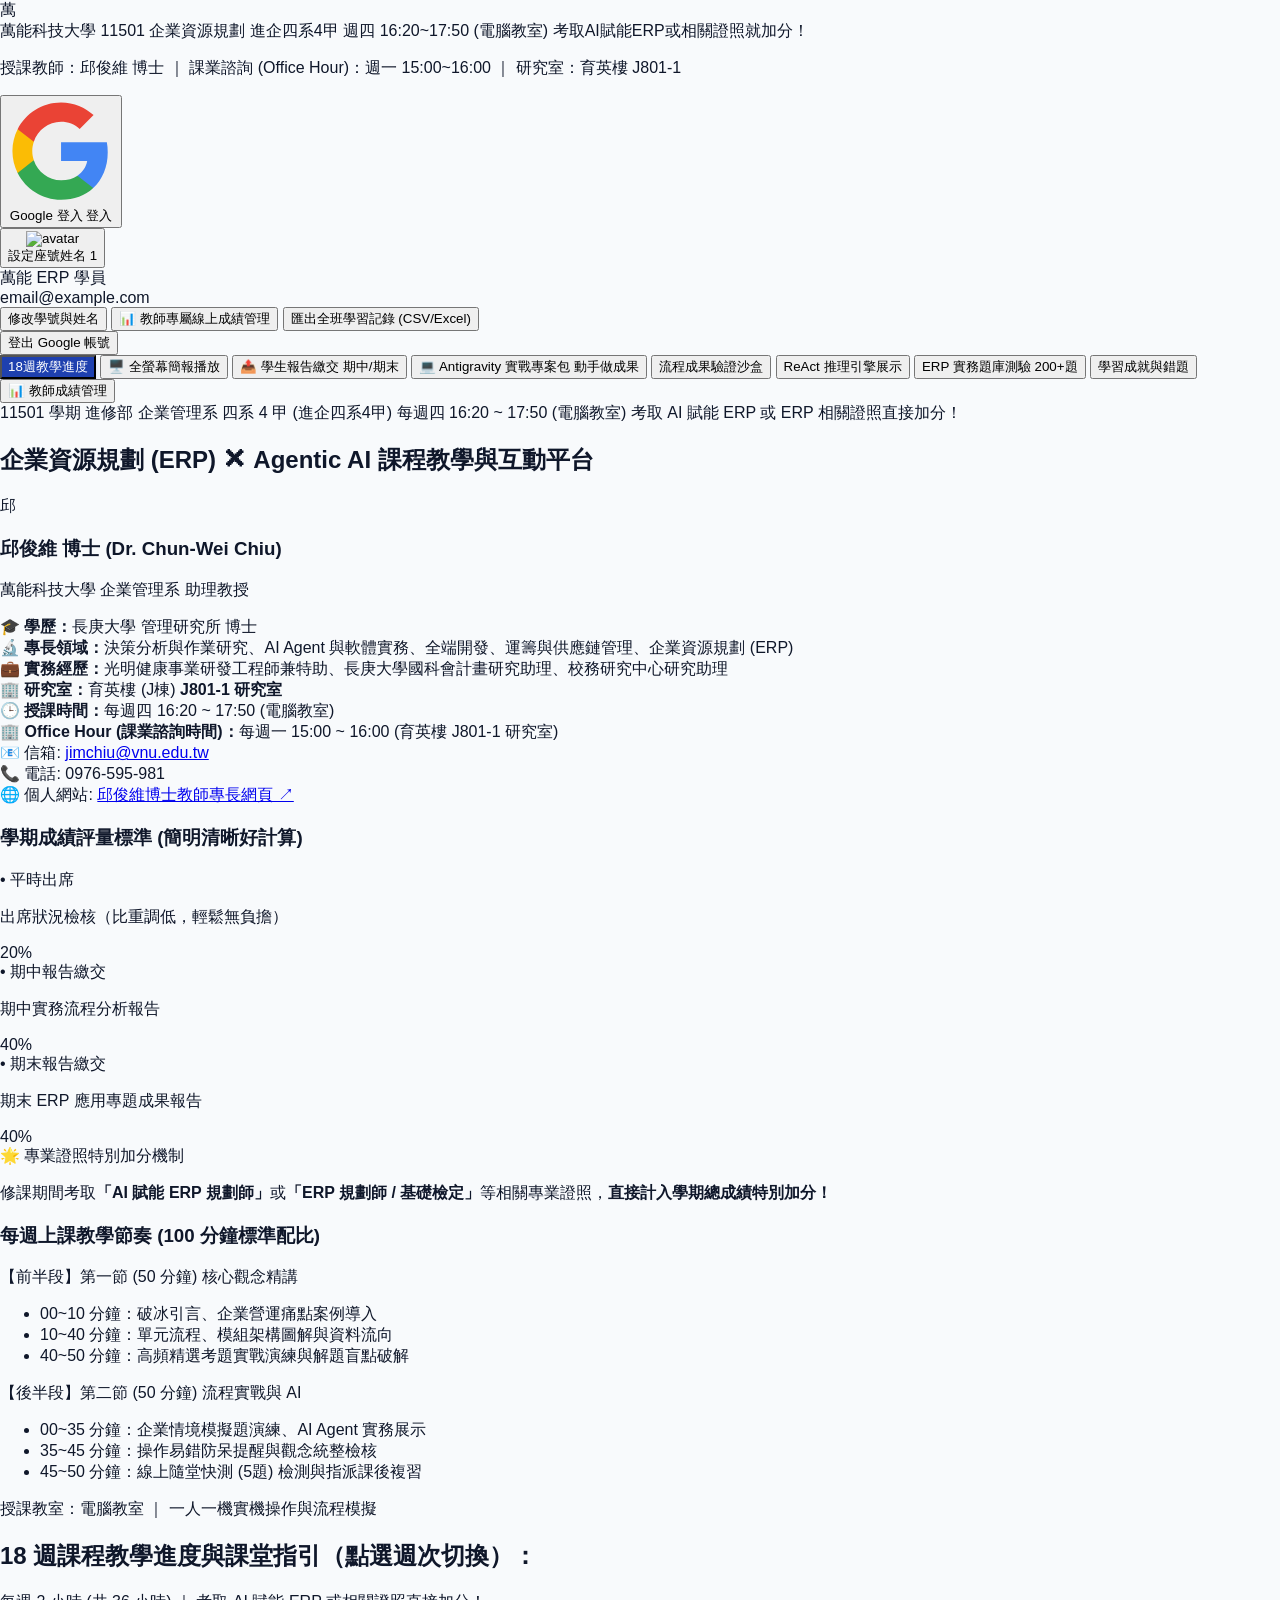
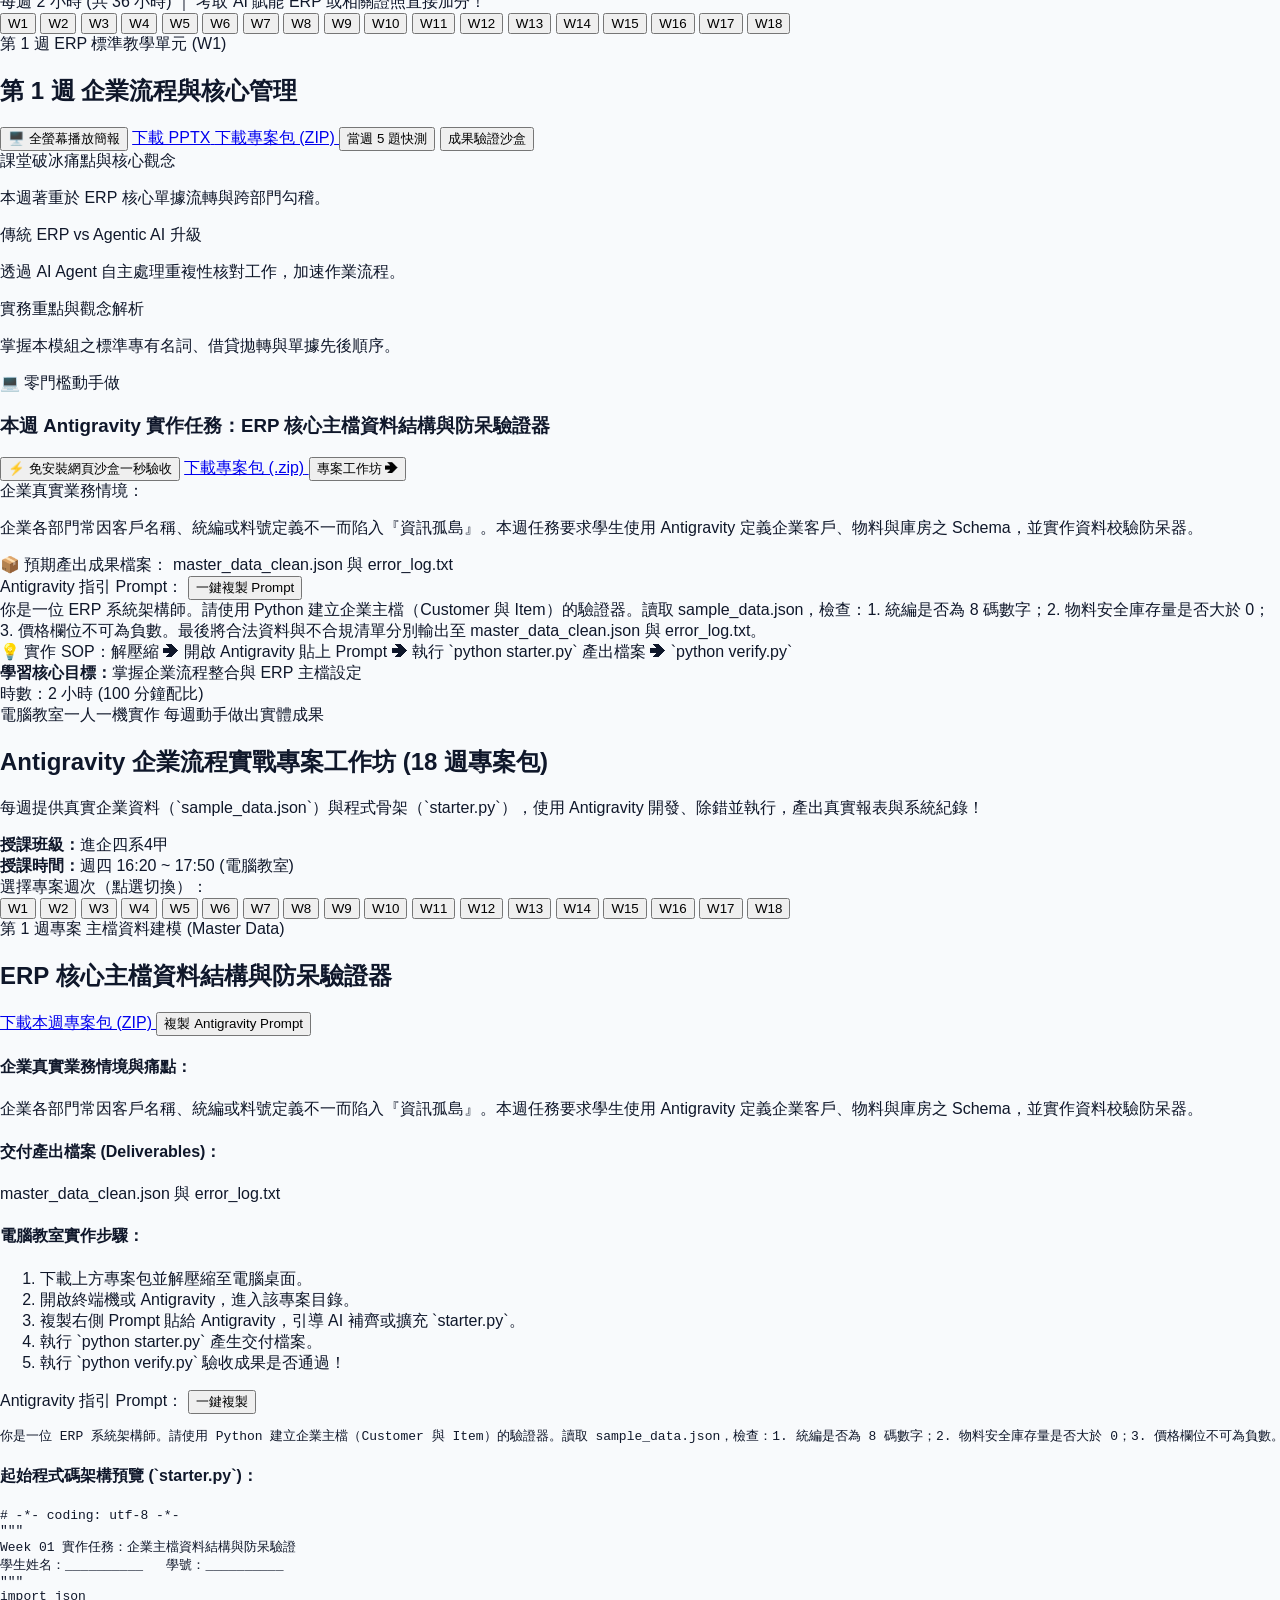
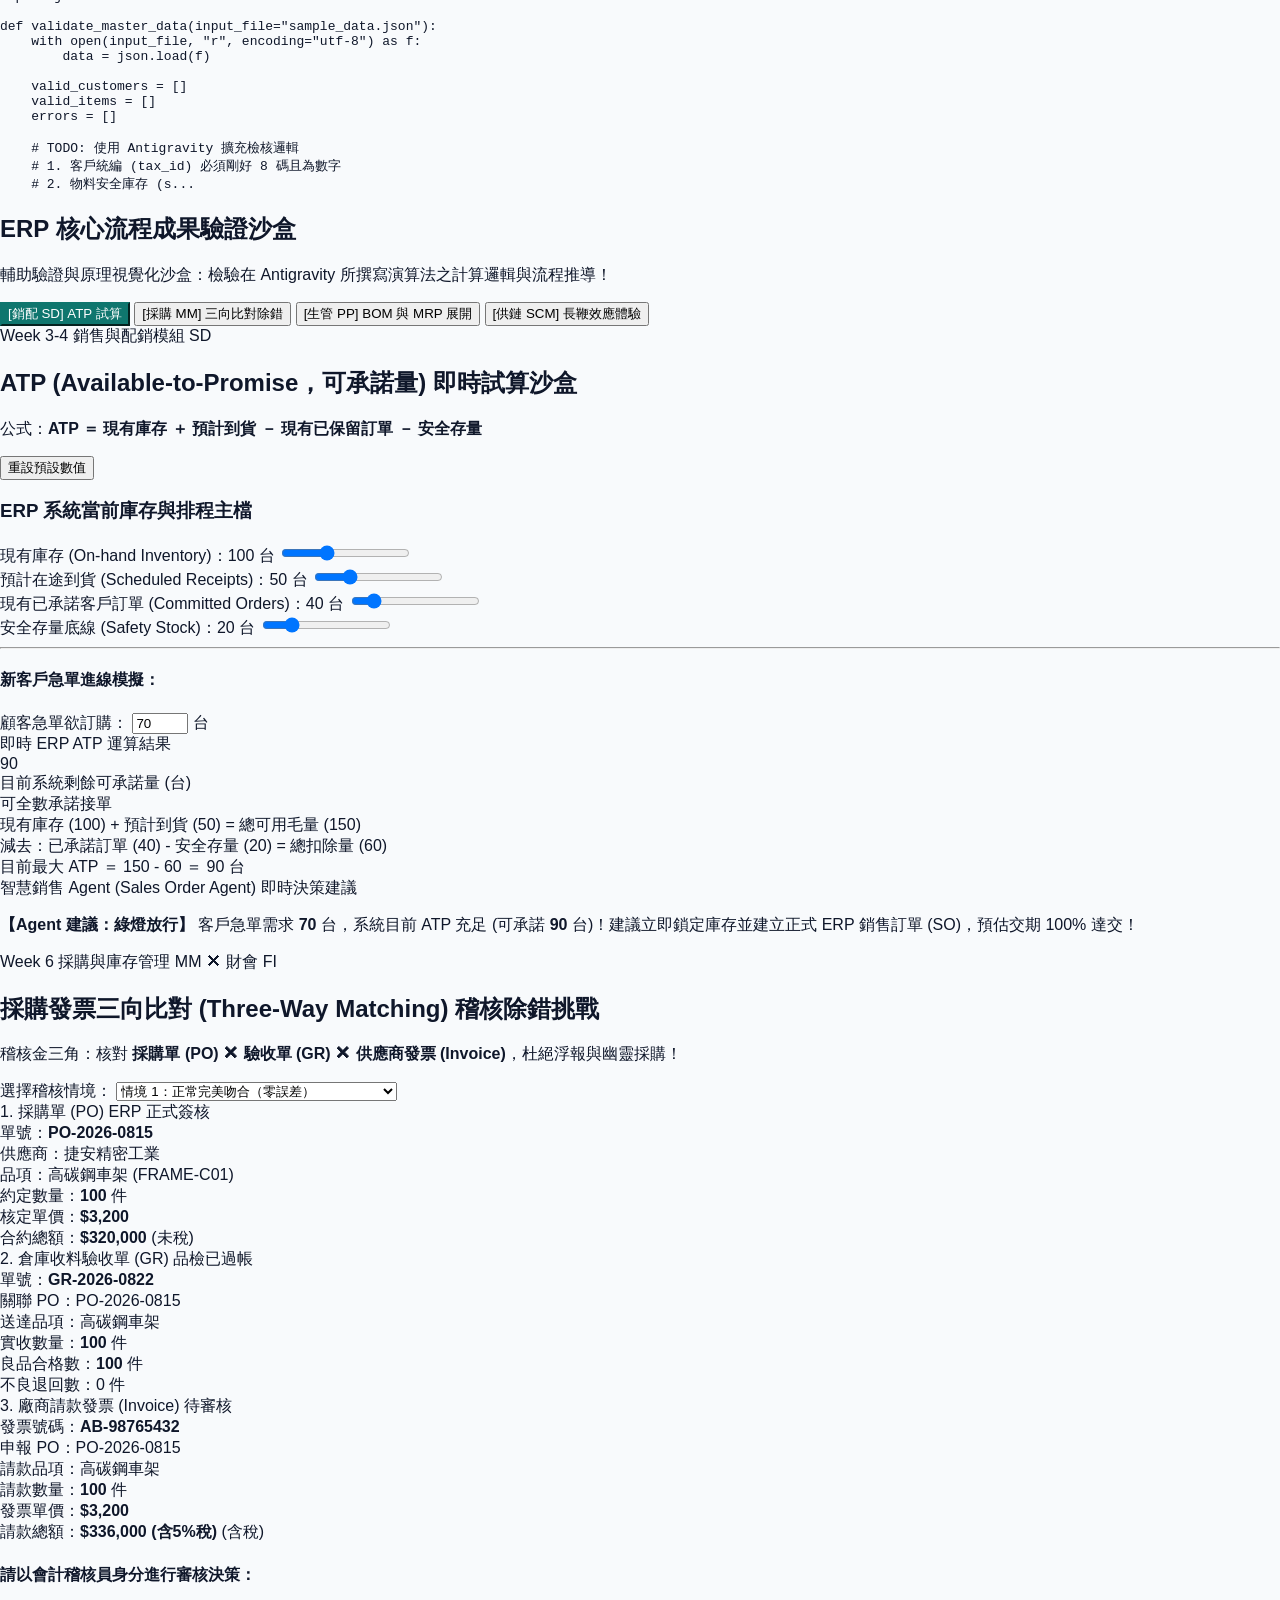
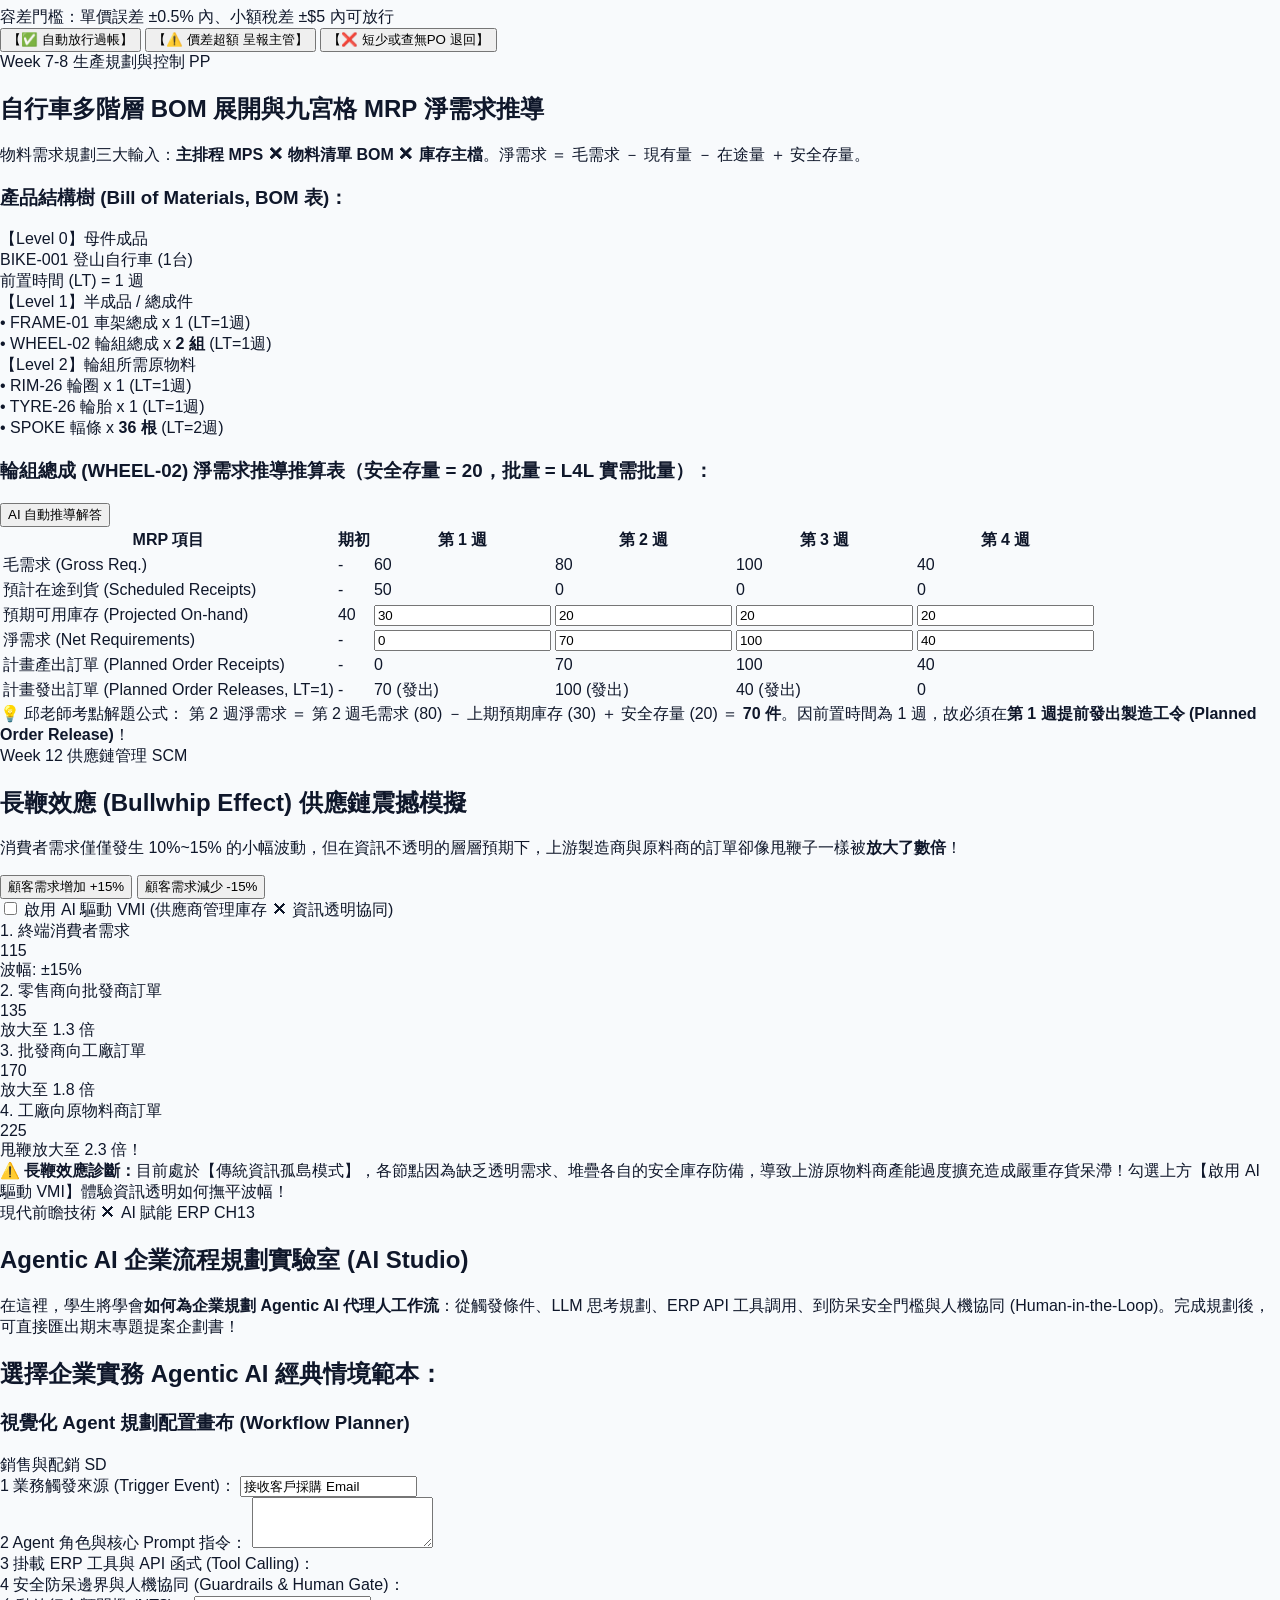
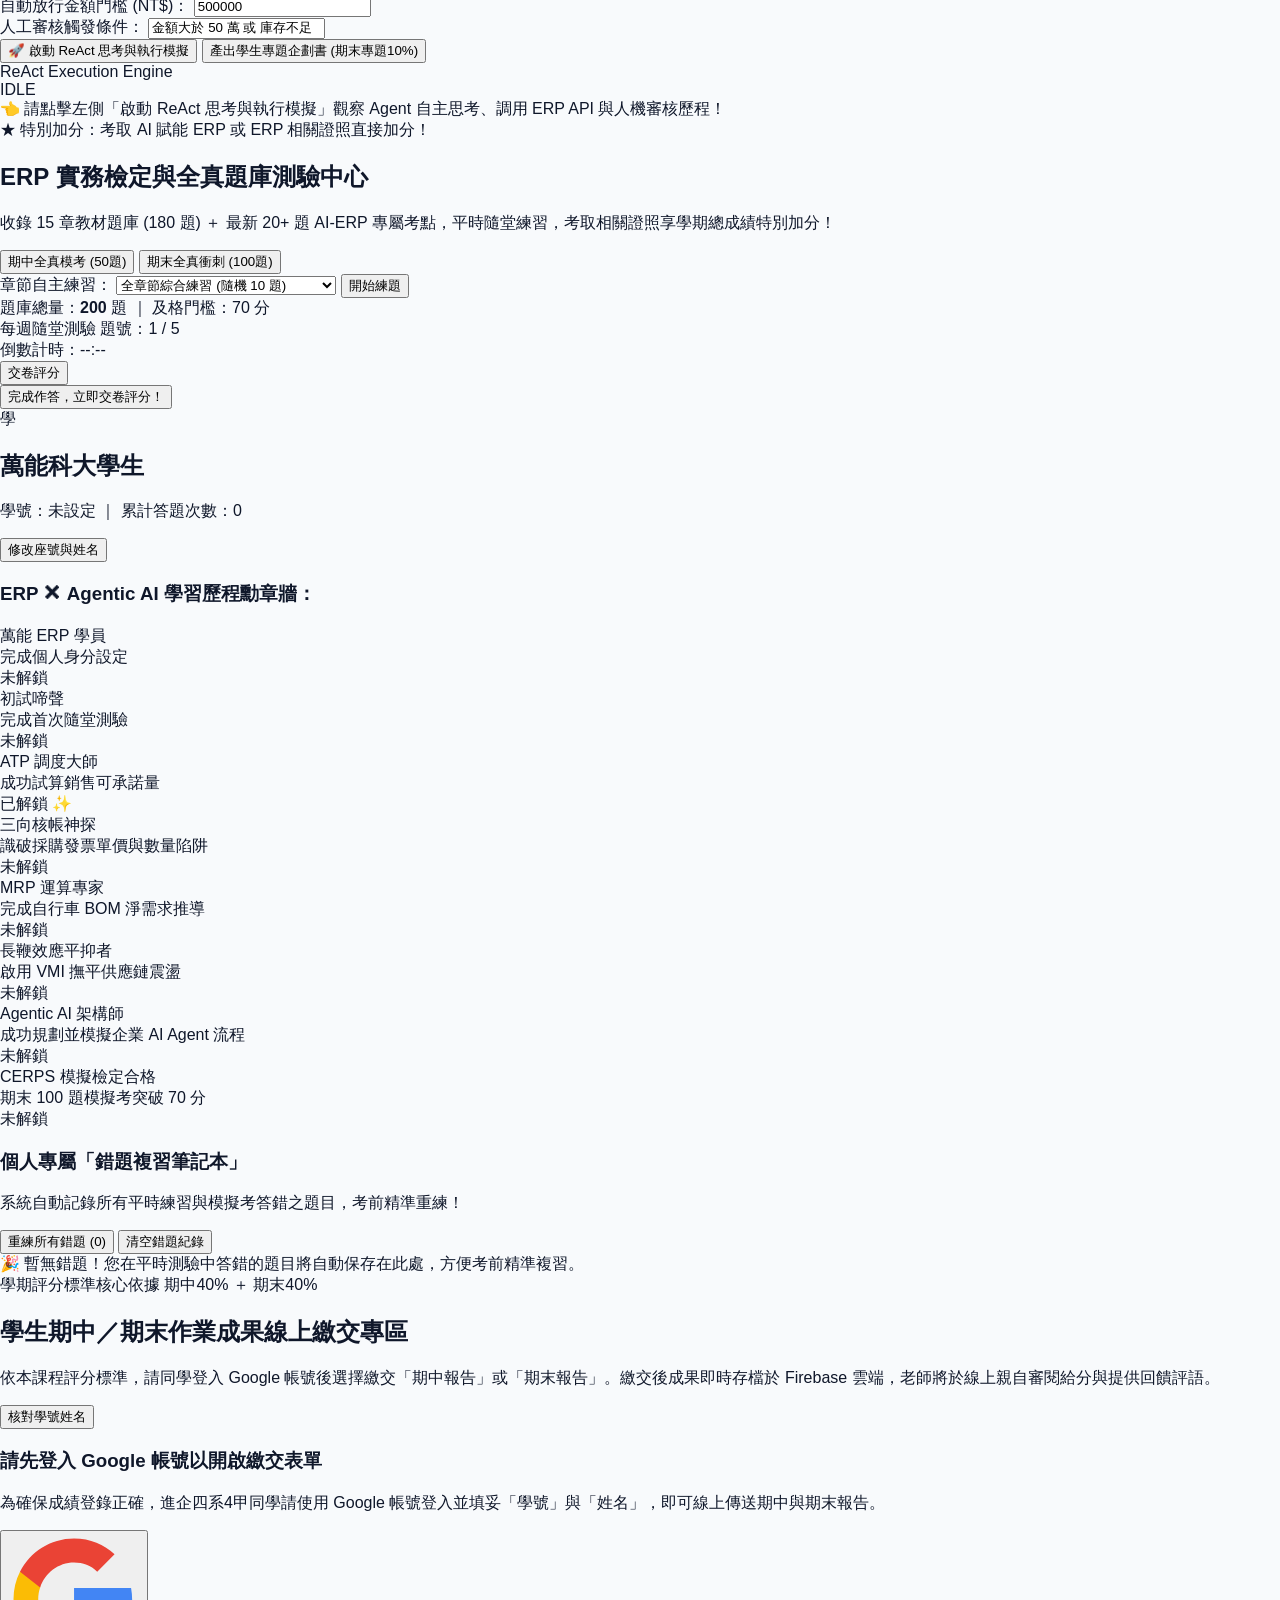
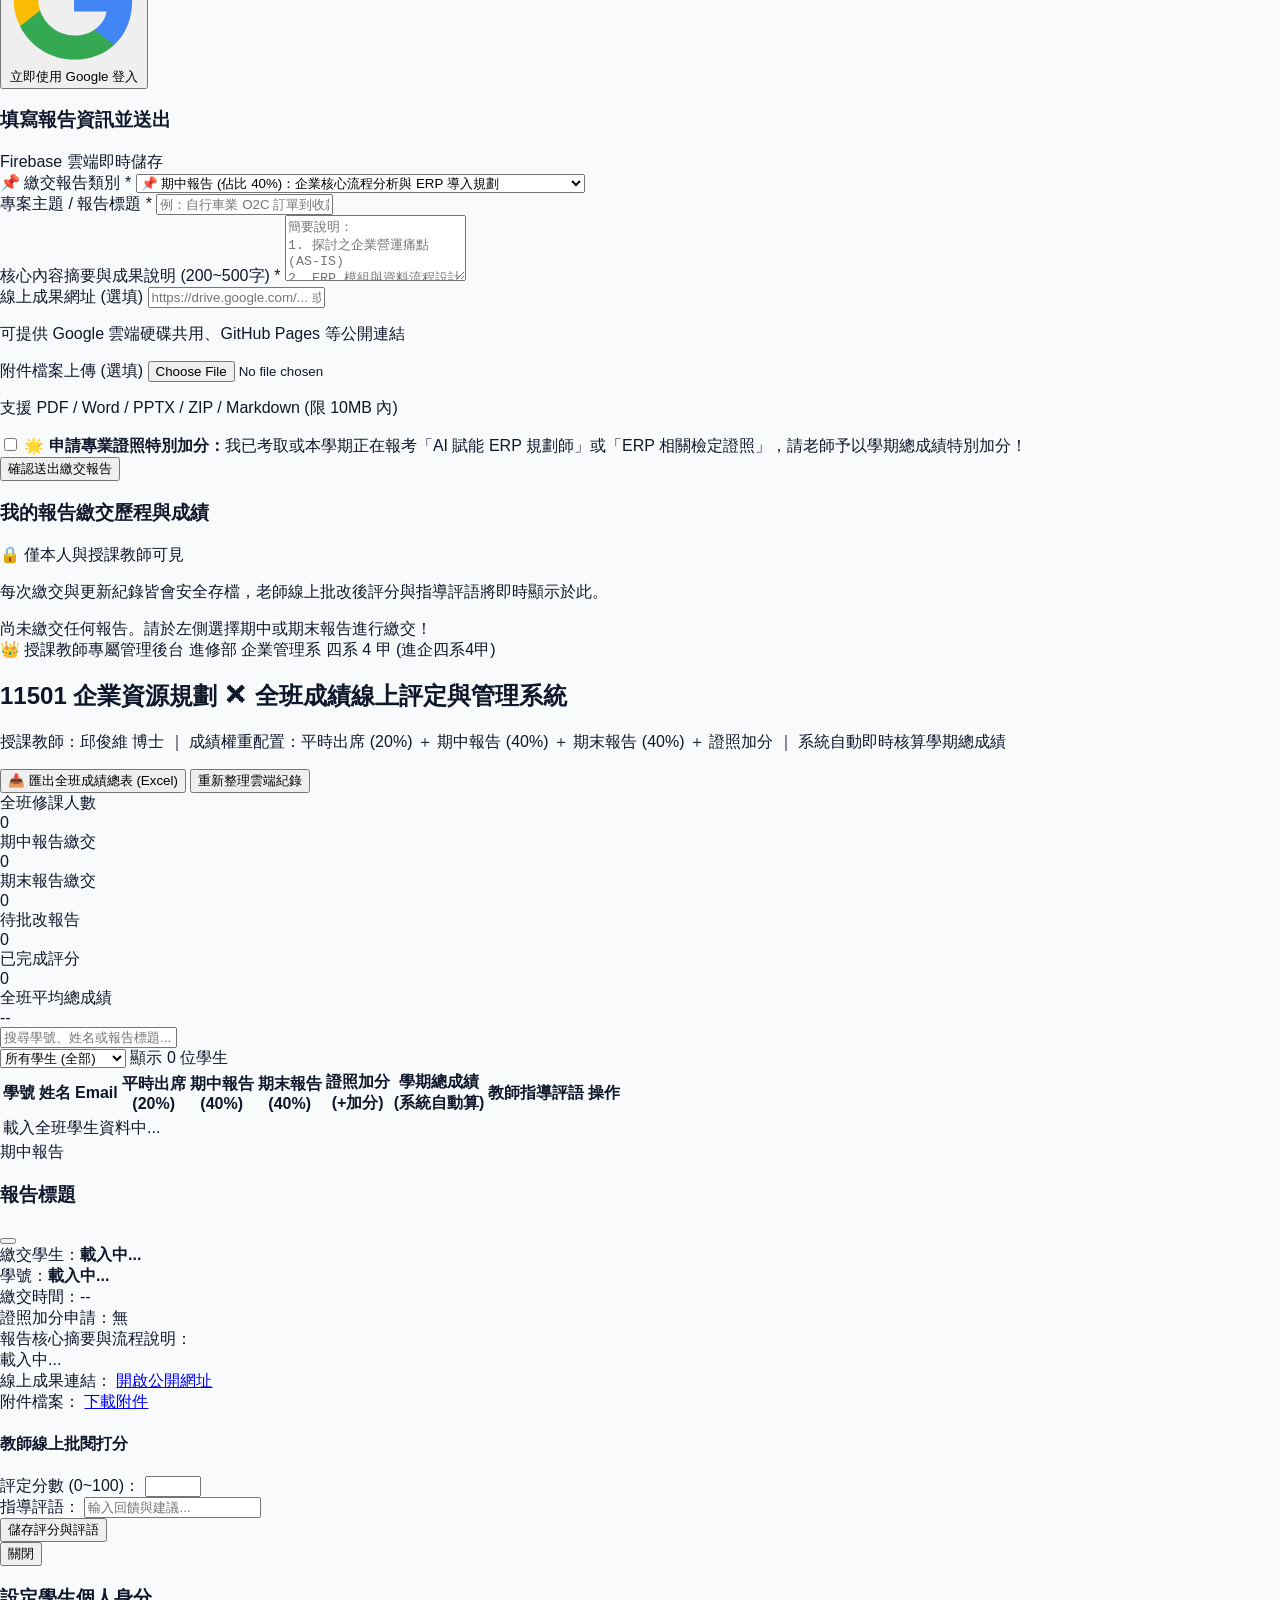
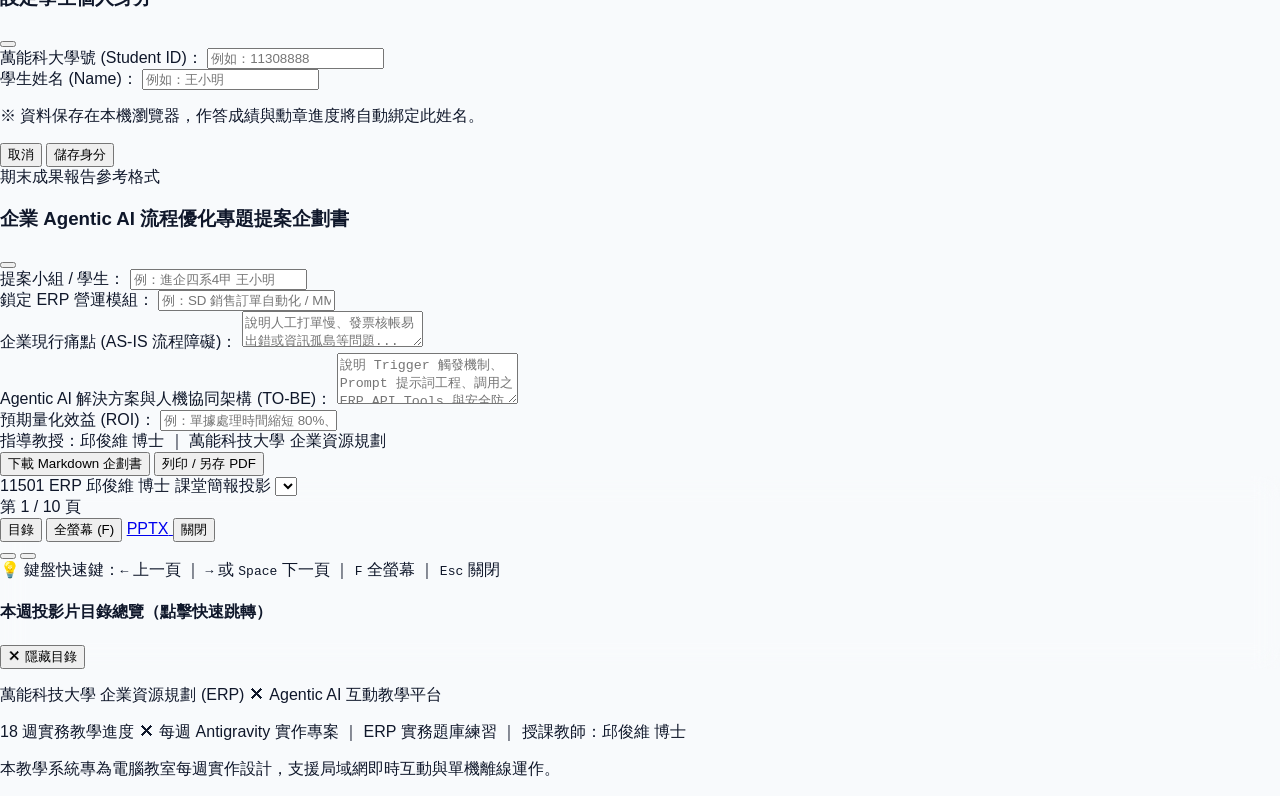
==== index.html @ 63ec07ed "feat: 串接 Firebase (vnu-erp-11501) 學生期中期末報告繳交與教師專屬線上成績管理系統" ====
<!DOCTYPE html>
<html lang="zh-TW">
<head>
  <meta charset="UTF-8">
  <meta name="viewport" content="width=device-width, initial-scale=1.0">
  <title>萬能科技大學 - 企業資源規劃 (ERP) ✕ Agentic AI 互動教學平台</title>
  <!-- Tailwind CSS CDN -->
  <script src="https://cdn.tailwindcss.com"></script>
  <!-- Lucide Icons -->
  <script src="https://unpkg.com/lucide@latest"></script>
  <!-- Firebase SDK (v10 Compat for Google Sign-In & Firestore Cloud Storage) -->
  <script src="https://www.gstatic.com/firebasejs/10.8.0/firebase-app-compat.js"></script>
  <script src="https://www.gstatic.com/firebasejs/10.8.0/firebase-auth-compat.js"></script>
  <script src="https://www.gstatic.com/firebasejs/10.8.0/firebase-firestore-compat.js"></script>
  <style>/* 萬能科技大學 ERP ✕ Agentic AI 互動教學平台 Style */
:root {
  --primary: #1e40af; /* 萬能深藍 */
  --primary-hover: #1d4ed8;
  --secondary: #0f766e; /* 科技綠/ERP */
  --accent: #7c3aed; /* Agentic AI 紫 */
  --accent-light: #ede9fe;
  --warning: #d97706; /* 審核/門檻 琥珀黃 */
  --danger: #dc2626; /* 異常 紅 */
  --bg-main: #f8fafc;
  --card-bg: #ffffff;
  --text-dark: #0f172a;
  --text-muted: #64748b;
}

body {
  font-family: -apple-system, BlinkMacSystemFont, "Segoe UI", Roboto, "Helvetica Neue", Arial, "Noto Sans TC", "PingFang TC", "Microsoft JhengHei", sans-serif;
  background-color: var(--bg-main);
  color: var(--text-dark);
  margin: 0;
  padding: 0;
  -webkit-font-smoothing: antialiased;
}

/* Custom scrollbar */
::-webkit-scrollbar {
  width: 8px;
  height: 8px;
}
::-webkit-scrollbar-track {
  background: #f1f5f9;
}
::-webkit-scrollbar-thumb {
  background: #cbd5e1;
  border-radius: 4px;
}
::-webkit-scrollbar-thumb:hover {
  background: #94a3b8;
}

/* Transitions */
.tab-btn {
  transition: all 0.2s ease-in-out;
}
.tab-btn.active {
  background-color: var(--primary);
  color: #ffffff;
  box-shadow: 0 4px 6px -1px rgba(30, 64, 175, 0.2);
}

.simulator-btn.active {
  background-color: var(--secondary);
  color: #ffffff;
  border-color: var(--secondary);
}

.agent-template-btn.active {
  border-color: var(--accent);
  background-color: var(--accent-light);
  color: var(--accent);
  font-weight: 600;
}

/* Animations */
@keyframes fadeIn {
  from { opacity: 0; transform: translateY(6px); }
  to { opacity: 1; transform: translateY(0); }
}

.animate-fade-in {
  animation: fadeIn 0.3s ease-out forwards;
}

@keyframes pulseGlow {
  0%, 100% { box-shadow: 0 0 0 0 rgba(124, 58, 237, 0.4); }
  50% { box-shadow: 0 0 0 10px rgba(124, 58, 237, 0); }
}

.pulse-glow {
  animation: pulseGlow 2s infinite;
}

/* Terminal / ReAct simulation log styling */
.react-terminal {
  background: #090d16;
  border-radius: 0.75rem;
  color: #e2e8f0;
  font-family: ui-monospace, SFMono-Regular, Menlo, Monaco, Consolas, monospace;
}

.react-badge-thought {
  background: #1e293b;
  color: #fbbf24;
  border: 1px solid #d97706;
}

.react-badge-action {
  background: #082f49;
  color: #38bdf8;
  border: 1px solid #0284c7;
}

.react-badge-obs {
  background: #064e3b;
  color: #34d399;
  border: 1px solid #059669;
}

.react-badge-guard {
  background: #451a03;
  color: #fb923c;
  border: 1px solid #ea580c;
}

.react-badge-final {
  background: #3b0764;
  color: #c084fc;
  border: 1px solid #9333ea;
}

/* Print styles for student project proposal */
@media print {
  body * {
    visibility: hidden;
  }
  #printable-proposal-modal, #printable-proposal-modal * {
    visibility: visible;
  }
  #printable-proposal-modal {
    position: absolute;
    left: 0;
    top: 0;
    width: 100%;
    margin: 0;
    padding: 20px;
    background: white;
  }
}

/* ==================== Fullscreen Slide Presentation Player ==================== */
#slide-deck-modal {
  backdrop-filter: blur(12px);
}

#slide-stage {
  box-shadow: 0 25px 60px -15px rgba(0, 0, 0, 0.8), 0 0 40px rgba(59, 130, 246, 0.15);
}

.slide-anim {
  animation: slideFadeIn 0.25s cubic-bezier(0.16, 1, 0.3, 1) forwards;
}

@keyframes slideFadeIn {
  from {
    opacity: 0;
    transform: scale(0.985) translateY(4px);
  }
  to {
    opacity: 1;
    transform: scale(1) translateY(0);
  }
}

/* Big readable typography for presentations (>= 28pt on standard displays) */
.slide-title-large {
  font-size: clamp(1.6rem, 2.8vw, 2.6rem);
  line-height: 1.25;
  font-weight: 800;
  letter-spacing: -0.02em;
}

.slide-bullet-text {
  font-size: clamp(1.15rem, 1.85vw, 1.65rem); /* Equivalent to 26pt~32pt in presentations */
  line-height: 1.55;
  font-weight: 500;
}

.slide-cover-title {
  font-size: clamp(2rem, 3.8vw, 3.4rem);
  line-height: 1.2;
  font-weight: 900;
  letter-spacing: -0.025em;
}

.slide-cover-subtitle {
  font-size: clamp(1.2rem, 2vw, 1.85rem);
  line-height: 1.4;
  font-weight: 600;
}

.slide-footer-text {
  font-size: clamp(0.85rem, 1.15vw, 1.1rem);
  line-height: 1.4;
}

/* Dot indicator active state */
.slide-dot.active {
  background-color: #f59e0b;
  width: 1.5rem;
}

</style>
</head>
<body class="bg-slate-50 min-h-screen text-slate-800 flex flex-col">

  <!-- TOP HEADER -->
  <header class="bg-white border-b border-slate-200 sticky top-0 z-50 shadow-sm">
    <div class="max-w-7xl mx-auto px-4 sm:px-6 lg:px-8">
      <div class="flex justify-between items-center h-16">
        <!-- Logo & School Info -->
        <div class="flex items-center space-x-3">
          <div class="w-10 h-10 rounded-lg bg-blue-700 flex items-center justify-center text-white font-bold text-xl shadow">
            萬
          </div>
          <div>
            <div class="flex flex-wrap items-center gap-2">
              <span class="font-bold text-lg text-blue-900 tracking-tight">萬能科技大學</span>
              <span class="bg-blue-100 text-blue-800 text-xs px-2.5 py-0.5 rounded-full font-bold">11501 企業資源規劃</span>
              <span class="bg-indigo-100 text-indigo-900 text-xs px-2.5 py-0.5 rounded-full font-bold">進企四系4甲</span>
              <span class="bg-emerald-100 text-emerald-800 text-xs px-2.5 py-0.5 rounded-full font-bold flex items-center gap-1">
                <i data-lucide="clock" class="w-3 h-3"></i> 週四 16:20~17:50 (電腦教室)
              </span>
              <span class="bg-purple-100 text-purple-800 text-xs px-2.5 py-0.5 rounded-full font-bold flex items-center gap-1">
                <i data-lucide="award" class="w-3 h-3"></i> 考取AI賦能ERP或相關證照就加分！
              </span>
            </div>
            <p class="text-xs text-slate-500 mt-1">授課教師：邱俊維 博士 ｜ 課業諮詢 (Office Hour)：週一 15:00~16:00 ｜ 研究室：育英樓 J801-1</p>
          </div>
        </div>

        <!-- Right Side: Firebase Google Auth -->
        <div class="flex items-center space-x-3">
          <!-- Google Login Button (shown when not logged in) -->
          <button type="button" id="btn-google-login" onclick="loginWithGoogle()" class="inline-flex items-center space-x-1.5 bg-white hover:bg-slate-50 text-slate-700 font-semibold px-3 py-1.5 rounded-lg text-xs sm:text-sm transition border border-slate-300 shadow-sm">
            <svg class="w-4 h-4" viewBox="0 0 24 24">
              <path fill="#4285F4" d="M22.56 12.25c0-.78-.07-1.53-.2-2.25H12v4.26h5.92c-.26 1.37-1.04 2.53-2.21 3.31v2.77h3.57c2.08-1.92 3.28-4.74 3.28-8.09z"/>
              <path fill="#34A853" d="M12 23c2.97 0 5.46-.98 7.28-2.66l-3.57-2.77c-.98.66-2.23 1.06-3.71 1.06-2.86 0-5.29-1.93-6.16-4.53H2.18v2.84C3.99 20.53 7.7 23 12 23z"/>
              <path fill="#FBBC05" d="M5.84 14.09c-.22-.66-.35-1.36-.35-2.09s.13-1.43.35-2.09V7.06H2.18C1.43 8.55 1 10.22 1 12s.43 3.45 1.18 4.94l2.85-2.22.81-.63z"/>
              <path fill="#EA4335" d="M12 5.38c1.62 0 3.06.56 4.21 1.64l3.15-3.15C17.45 2.09 14.97 1 12 1 7.7 1 3.99 3.47 2.18 7.06l3.66 2.84c.87-2.6 3.3-4.52 6.16-4.52z"/>
            </svg>
            <span class="hidden sm:inline">Google 登入</span>
            <span class="inline sm:hidden">登入</span>
          </button>

          <!-- User Profile Dropdown (shown when logged in) -->
          <div class="relative hidden" id="user-auth-box">
            <button type="button" onclick="toggleUserDropdown()" id="userDropdownBtn" class="flex items-center space-x-2 bg-slate-100 hover:bg-slate-200 text-slate-800 px-3 py-1.5 rounded-lg text-xs sm:text-sm font-semibold transition border border-slate-200">
              <img id="user-avatar-img" src="" alt="avatar" class="w-6 h-6 rounded-full object-cover hidden">
              <div id="user-avatar-icon" class="w-6 h-6 rounded-full bg-blue-600 text-white flex items-center justify-center text-xs font-bold">
                <i data-lucide="user" class="w-3.5 h-3.5"></i>
              </div>
              <span id="header-student-name">載入中...</span>
              <span id="header-badge-count" class="bg-blue-600 text-white text-xs px-1.5 py-0.2 rounded-full font-bold">0</span>
              <i data-lucide="chevron-down" class="w-3.5 h-3.5 text-slate-500"></i>
            </button>
            <div id="user-dropdown-menu" class="hidden absolute right-0 mt-2 w-64 bg-white rounded-xl shadow-xl border border-slate-200 py-2 z-50 text-xs">
              <div class="px-3 py-2 border-b border-slate-100">
                <div class="font-bold text-blue-900 truncate" id="dropdown-user-role">萬能 ERP 學員</div>
                <div class="text-slate-500 truncate mt-0.5" id="dropdown-user-email">email@example.com</div>
              </div>
              <button type="button" onclick="openStudentModal(); toggleUserDropdown(false);" class="w-full text-left px-3 py-2 hover:bg-slate-50 flex items-center space-x-2 text-slate-700">
                <i data-lucide="id-card" class="w-4 h-4 text-amber-500"></i>
                <span>修改學號與姓名</span>
              </button>
              <button type="button" id="teacher-grade-menu-item" onclick="switchTab('teacher'); toggleUserDropdown(false);" class="w-full text-left px-3 py-2 hover:bg-amber-50 text-amber-900 font-bold flex items-center space-x-2 hidden">
                <i data-lucide="award" class="w-4 h-4 text-amber-600"></i>
                <span>📊 教師專屬線上成績管理</span>
              </button>
              <button type="button" id="teacher-export-menu-item" onclick="exportStudentRecordsToExcel(); toggleUserDropdown(false);" class="w-full text-left px-3 py-2 hover:bg-emerald-50 text-emerald-700 font-semibold flex items-center space-x-2 hidden">
                <i data-lucide="sheet" class="w-4 h-4 text-emerald-600"></i>
                <span>匯出全班學習記錄 (CSV/Excel)</span>
              </button>
              <div class="border-t border-slate-100 my-1"></div>
              <button type="button" onclick="logoutUser(); toggleUserDropdown(false);" class="w-full text-left px-3 py-2 hover:bg-rose-50 text-rose-600 font-bold flex items-center space-x-2">
                <i data-lucide="log-out" class="w-4 h-4 text-rose-500"></i>
                <span>登出 Google 帳號</span>
              </button>
            </div>
          </div>
        </div>
      </div>

      <!-- MAIN NAVIGATION TABS (No sliding, full wrap display) -->
      <nav class="flex flex-wrap items-center gap-1.5 sm:gap-2.5 border-t border-slate-100 py-2.5">
        <button onclick="switchTab('curriculum')" id="nav-curriculum" class="tab-btn active px-3 sm:px-4 py-2 rounded-lg text-sm font-semibold flex items-center space-x-2">
          <i data-lucide="calendar" class="w-4 h-4"></i>
          <span>18週教學進度</span>
        </button>
        <button onclick="openSlideDeck()" id="nav-slides" class="tab-btn px-3 sm:px-4 py-2 rounded-lg text-sm font-semibold bg-amber-500 hover:bg-amber-600 text-white flex items-center space-x-1.5 shadow-sm transition">
          <i data-lucide="presentation" class="w-4 h-4"></i>
          <span>🖥️ 全螢幕簡報播放</span>
        </button>
        <button onclick="switchTab('submission')" id="nav-submission" class="tab-btn px-3 sm:px-4 py-2 rounded-lg text-sm font-semibold text-emerald-700 hover:text-emerald-900 hover:bg-emerald-50 flex items-center space-x-1.5 transition border border-emerald-200">
          <i data-lucide="upload-cloud" class="w-4 h-4 text-emerald-600"></i>
          <span>📤 學生報告繳交</span>
          <span class="bg-emerald-100 text-emerald-800 text-[10px] px-1.5 py-0.5 rounded-full font-bold">期中/期末</span>
        </button>
        <button onclick="switchTab('antigravity')" id="nav-antigravity" class="tab-btn px-3 sm:px-4 py-2 rounded-lg text-sm font-semibold text-purple-700 hover:text-purple-900 hover:bg-purple-50 flex items-center space-x-2">
          <i data-lucide="terminal" class="w-4 h-4 text-purple-600"></i>
          <span>💻 Antigravity 實戰專案包</span>
          <span class="bg-purple-600 text-white text-[10px] px-1.5 py-0.5 rounded-full font-bold">動手做成果</span>
        </button>
        <button onclick="switchTab('simulators')" id="nav-simulators" class="tab-btn px-3 sm:px-4 py-2 rounded-lg text-sm font-semibold text-slate-600 hover:text-slate-900 hover:bg-slate-100 flex items-center space-x-2">
          <i data-lucide="sliders-horizontal" class="w-4 h-4"></i>
          <span>流程成果驗證沙盒</span>
        </button>
        <button onclick="switchTab('agentic')" id="nav-agentic" class="tab-btn px-3 sm:px-4 py-2 rounded-lg text-sm font-semibold text-indigo-700 hover:text-indigo-900 hover:bg-indigo-50 flex items-center space-x-2">
          <i data-lucide="sparkles" class="w-4 h-4 text-indigo-600"></i>
          <span>ReAct 推理引擎展示</span>
        </button>
        <button onclick="switchTab('exam')" id="nav-exam" class="tab-btn px-3 sm:px-4 py-2 rounded-lg text-sm font-semibold text-slate-600 hover:text-slate-900 hover:bg-slate-100 flex items-center space-x-2">
          <i data-lucide="award" class="w-4 h-4 text-amber-500"></i>
          <span>ERP 實務題庫測驗</span>
          <span class="bg-amber-100 text-amber-800 text-xs px-1.5 rounded font-bold">200+題</span>
        </button>
        <button onclick="switchTab('achievements')" id="nav-achievements" class="tab-btn px-3 sm:px-4 py-2 rounded-lg text-sm font-semibold text-slate-600 hover:text-slate-900 hover:bg-slate-100 flex items-center space-x-2">
          <i data-lucide="bookmark-check" class="w-4 h-4"></i>
          <span>學習成就與錯題</span>
        </button>
        <!-- Teacher Only Tab Button (Only revealed after teacher Google login) -->
        <button onclick="switchTab('teacher')" id="nav-teacher" class="tab-btn px-3.5 sm:px-4 py-2 rounded-lg text-sm font-black bg-gradient-to-r from-amber-400 to-amber-500 hover:from-amber-500 hover:to-amber-600 text-slate-950 hidden flex items-center space-x-1.5 transition shadow-sm border border-amber-300">
          <i data-lucide="shield-check" class="w-4 h-4 text-slate-950"></i>
          <span>📊 教師成績管理</span>
        </button>
      </nav>
    </div>
  </header>

  <!-- MAIN CONTENT CONTAINER -->
  <main class="flex-1 max-w-7xl w-full mx-auto px-4 sm:px-6 lg:px-8 py-6">

    <!-- ==================== TAB 1: 18 週課程教學進度與課堂指引 ==================== -->
    <section id="tab-curriculum" class="space-y-6">
      
      <!-- 課程基本資訊、授課教師簡介、評分標準與節奏看板 -->
      <div class="bg-white rounded-2xl p-6 shadow-sm border border-slate-200 space-y-6">
        <!-- 頂部標題與開課資訊標籤 -->
        <div class="flex flex-col md:flex-row md:items-center justify-between gap-3 border-b border-slate-100 pb-4">
          <div>
            <div class="flex flex-wrap items-center gap-2 mb-2">
              <span class="bg-blue-900 text-white text-xs px-3 py-1 rounded-full font-bold">11501 學期</span>
              <span class="bg-indigo-100 text-indigo-900 text-xs px-3 py-1 rounded-full font-bold">進修部 企業管理系 四系 4 甲 (進企四系4甲)</span>
              <span class="bg-emerald-100 text-emerald-800 text-xs px-3 py-1 rounded-full font-bold flex items-center gap-1">
                <i data-lucide="clock" class="w-3.5 h-3.5"></i> 每週四 16:20 ~ 17:50 (電腦教室)
              </span>
              <span class="bg-purple-100 text-purple-800 text-xs px-3 py-1 rounded-full font-bold flex items-center gap-1">
                <i data-lucide="award" class="w-3.5 h-3.5"></i> 考取 AI 賦能 ERP 或 ERP 相關證照直接加分！
              </span>
            </div>
            <h1 class="text-2xl sm:text-3xl font-extrabold text-slate-900 tracking-tight">企業資源規劃 (ERP) ✕ Agentic AI 課程教學與互動平台</h1>
          </div>
        </div>

        <!-- 三大資訊卡片：教師自我介紹、評分標準、每週教學節奏 -->
        <div class="grid grid-cols-1 lg:grid-cols-3 gap-6">
          <!-- 區塊 1: 授課教師個人自我介紹 -->
          <div class="bg-slate-50 rounded-xl p-5 border border-slate-200 flex flex-col justify-between space-y-4">
            <div>
              <div class="flex items-center space-x-3 mb-3">
                <div class="w-12 h-12 rounded-xl bg-blue-700 text-white font-bold text-lg flex items-center justify-center shadow">
                  邱
                </div>
                <div>
                  <h3 class="font-bold text-base text-slate-900">邱俊維 博士 (Dr. Chun-Wei Chiu)</h3>
                  <p class="text-xs text-slate-500">萬能科技大學 企業管理系 助理教授</p>
                </div>
              </div>

              <div class="text-xs space-y-2 text-slate-700">
                <div><strong>🎓 學歷：</strong>長庚大學 管理研究所 博士</div>
                <div><strong>🔬 專長領域：</strong>決策分析與作業研究、AI Agent 與軟體實務、全端開發、運籌與供應鏈管理、企業資源規劃 (ERP)</div>
                <div><strong>💼 實務經歷：</strong>光明健康事業研發工程師兼特助、長庚大學國科會計畫研究助理、校務研究中心研究助理</div>
                <div><strong>🏢 研究室：</strong>育英樓 (J棟) <strong class="text-blue-900 font-bold">J801-1 研究室</strong></div>
                <div class="p-2.5 bg-blue-50/80 rounded-lg border border-blue-200 text-blue-950 font-medium space-y-1">
                  <div><strong>🕒 授課時間：</strong>每週四 16:20 ~ 17:50 (電腦教室)</div>
                  <div><strong>🏢 Office Hour (課業諮詢時間)：</strong>每週一 15:00 ~ 16:00 (育英樓 J801-1 研究室)</div>
                </div>
              </div>
            </div>

            <div class="pt-2 border-t border-slate-200 text-xs space-y-1 text-slate-500">
              <div>📧 信箱: <a href="mailto:jimchiu@vnu.edu.tw" class="text-blue-600 hover:underline font-semibold">jimchiu@vnu.edu.tw</a></div>
              <div>📞 電話: 0976-595-981</div>
              <div>🌐 個人網站: <a href="https://h12s12bs.github.io/vanung-faculty-portfolio/index.html" target="_blank" class="text-blue-600 hover:underline">邱俊維博士教師專長網頁 ↗</a></div>
            </div>
          </div>

          <!-- 區塊 2: 學期評分標準與證照加分特別條款 -->
          <div class="bg-slate-50 rounded-xl p-5 border border-slate-200 flex flex-col justify-between space-y-4">
            <div>
              <h3 class="font-bold text-sm text-slate-900 mb-3 flex items-center gap-2">
                <i data-lucide="check-circle" class="w-4 h-4 text-emerald-600"></i>
                學期成績評量標準 (簡明清晰好計算)
              </h3>
              
              <div class="space-y-2.5 text-xs">
                <div class="flex justify-between items-center bg-white p-3 rounded-lg border border-slate-200">
                  <div>
                    <span class="font-bold text-slate-800">• 平時出席</span>
                    <p class="text-[11px] text-slate-500 mt-0.5">出席狀況檢核（比重調低，輕鬆無負擔）</p>
                  </div>
                  <span class="font-black text-sm text-blue-700 bg-blue-50 px-2 py-1 rounded">20%</span>
                </div>
                <div class="flex justify-between items-center bg-white p-3 rounded-lg border border-slate-200">
                  <div>
                    <span class="font-bold text-slate-800">• 期中報告繳交</span>
                    <p class="text-[11px] text-slate-500 mt-0.5">期中實務流程分析報告</p>
                  </div>
                  <span class="font-black text-sm text-indigo-700 bg-indigo-50 px-2 py-1 rounded">40%</span>
                </div>
                <div class="flex justify-between items-center bg-white p-3 rounded-lg border border-slate-200">
                  <div>
                    <span class="font-bold text-slate-800">• 期末報告繳交</span>
                    <p class="text-[11px] text-slate-500 mt-0.5">期末 ERP 應用專題成果報告</p>
                  </div>
                  <span class="font-black text-sm text-indigo-700 bg-indigo-50 px-2 py-1 rounded">40%</span>
                </div>
              </div>
            </div>

            <!-- 證照特別加分公告 (醒目金色/紫色框) -->
            <div class="p-3.5 bg-gradient-to-r from-amber-50 to-purple-50 rounded-xl border border-amber-300 text-xs space-y-1">
              <div class="font-bold text-amber-900 flex items-center gap-1.5">
                <i data-lucide="award" class="w-4 h-4 text-amber-600"></i>
                🌟 專業證照特別加分機制
              </div>
              <p class="text-slate-700 leading-relaxed font-medium">
                修課期間考取<strong>「AI 賦能 ERP 規劃師」</strong>或<strong>「ERP 規劃師 / 基礎檢定」</strong>等相關專業證照，<strong>直接計入學期總成績特別加分！</strong>
              </p>
            </div>
          </div>

          <!-- 區塊 3: 每週上課進行節奏介紹 (100 分鐘標準配比) -->
          <div class="bg-slate-50 rounded-xl p-5 border border-slate-200 flex flex-col justify-between space-y-4">
            <div>
              <h3 class="font-bold text-sm text-slate-900 mb-3 flex items-center gap-2">
                <i data-lucide="hourglass" class="w-4 h-4 text-indigo-600"></i>
                每週上課教學節奏 (100 分鐘標準配比)
              </h3>
              
              <div class="space-y-3 text-xs">
                <!-- 第一節 -->
                <div class="bg-white p-3 rounded-lg border border-slate-200 space-y-1">
                  <div class="font-bold text-blue-900 flex items-center justify-between">
                    <span>【前半段】第一節 (50 分鐘)</span>
                    <span class="bg-blue-100 text-blue-800 text-[10px] px-2 py-0.5 rounded">核心觀念精講</span>
                  </div>
                  <ul class="text-slate-600 space-y-0.5 text-[11px] list-disc list-inside">
                    <li>00~10 分鐘：破冰引言、企業營運痛點案例導入</li>
                    <li>10~40 分鐘：單元流程、模組架構圖解與資料流向</li>
                    <li>40~50 分鐘：高頻精選考題實戰演練與解題盲點破解</li>
                  </ul>
                </div>

                <!-- 第二節 -->
                <div class="bg-white p-3 rounded-lg border border-slate-200 space-y-1">
                  <div class="font-bold text-purple-900 flex items-center justify-between">
                    <span>【後半段】第二節 (50 分鐘)</span>
                    <span class="bg-purple-100 text-purple-800 text-[10px] px-2 py-0.5 rounded">流程實戰與 AI</span>
                  </div>
                  <ul class="text-slate-600 space-y-0.5 text-[11px] list-disc list-inside">
                    <li>00~35 分鐘：企業情境模擬題演練、AI Agent 實務展示</li>
                    <li>35~45 分鐘：操作易錯防呆提醒與觀念統整檢核</li>
                    <li>45~50 分鐘：線上隨堂快測 (5題) 檢測與指派課後複習</li>
                  </ul>
                </div>
              </div>
            </div>

            <div class="p-2.5 bg-slate-100 rounded-lg text-[11px] text-slate-600 text-center font-medium">
              授課教室：電腦教室 ｜ 一人一機實機操作與流程模擬
            </div>
          </div>
        </div>
      </div>

      <!-- 18 週課程進度選單 -->
      <div class="bg-white rounded-xl p-4 shadow-sm border border-slate-200">
        <div class="flex flex-col sm:flex-row sm:items-center justify-between gap-2 mb-3">
          <h2 class="text-sm font-bold text-slate-800 flex items-center gap-1.5">
            <i data-lucide="compass" class="w-4 h-4 text-blue-600"></i>
            18 週課程教學進度與課堂指引（點選週次切換）：
          </h2>
          <span class="text-xs text-slate-500">每週 2 小時 (共 36 小時) ｜ 考取 AI 賦能 ERP 或相關證照直接加分！</span>
        </div>
        <div id="week-selector-container" class="grid grid-cols-6 sm:grid-cols-9 md:grid-cols-18 gap-1.5 sm:gap-2">
          <!-- Dynamically populated by JS -->
      </div>

      <!-- Current Selected Week Detail Card -->
      <div id="week-detail-card" class="bg-white rounded-xl shadow-sm border border-slate-200 p-6 space-y-6">
        <!-- Week header -->
        <div class="flex flex-col md:flex-row md:items-center justify-between gap-4 border-b border-slate-100 pb-4">
          <div>
            <div class="flex items-center gap-2 mb-1">
              <span id="week-badge" class="bg-blue-600 text-white font-bold text-xs px-2.5 py-1 rounded-md">第 1 週</span>
              <span id="week-chapter" class="text-xs font-semibold text-slate-500">CH01 資訊技術與競爭優勢</span>
            </div>
            <h2 id="week-title" class="text-xl font-bold text-slate-900">課程導論、ERP 概念演進與企業數位轉型</h2>
          </div>
          <div class="flex flex-wrap items-center gap-2">
            <button onclick="openCurrentWeekSlideDeck()" class="bg-amber-500 hover:bg-amber-600 text-slate-900 font-bold px-3.5 py-2 rounded-lg text-sm inline-flex items-center gap-1.5 shadow-sm transition">
              <i data-lucide="presentation" class="w-4 h-4 text-slate-900"></i>
              <span>🖥️ 全螢幕播放簡報</span>
            </button>
            <a id="week-pptx-btn" href="#" target="_blank" download class="bg-slate-700 hover:bg-slate-800 text-white px-3 py-2 rounded-lg text-sm font-semibold inline-flex items-center gap-1.5 shadow-sm transition">
              <i data-lucide="file-text" class="w-4 h-4"></i>
              <span>下載 PPTX</span>
            </a>
            <a id="week-project-zip-btn" href="#" target="_blank" download class="bg-purple-600 hover:bg-purple-700 text-white px-3 py-2 rounded-lg text-sm font-semibold inline-flex items-center gap-1.5 shadow-sm transition">
              <i data-lucide="folder-down" class="w-4 h-4"></i>
              <span>下載專案包 (ZIP)</span>
            </a>
            <button id="week-quiz-btn" onclick="startWeeklyQuiz()" class="bg-blue-600 hover:bg-blue-700 text-white px-3 py-2 rounded-lg text-sm font-semibold flex items-center gap-1.5 shadow-sm transition">
              <i data-lucide="check-circle-2" class="w-4 h-4"></i>
              <span>當週 5 題快測</span>
            </button>
            <button id="week-sim-shortcut-btn" onclick="goToWeekSimulator()" class="hidden bg-emerald-600 hover:bg-emerald-700 text-white px-3 py-2 rounded-lg text-sm font-semibold items-center gap-1.5 shadow-sm transition">
              <i data-lucide="play" class="w-4 h-4"></i>
              <span>成果驗證沙盒</span>
            </button>
          </div>
        </div>

        <!-- 3 Pillars Grid -->
        <div class="grid grid-cols-1 md:grid-cols-3 gap-5">
          <!-- Pillar 1: 觀念提點 -->
          <div class="bg-blue-50/60 rounded-xl p-4 border border-blue-100 space-y-2">
            <div class="flex items-center gap-2 text-blue-900 font-bold text-sm">
              <i data-lucide="lightbulb" class="w-4 h-4 text-blue-600"></i>
              <span>課堂破冰痛點與核心觀念</span>
            </div>
            <p id="week-hook-text" class="text-xs sm:text-sm text-slate-700 leading-relaxed">
              載入中...
            </p>
          </div>

          <!-- Pillar 2: Agentic AI 賦能 -->
          <div class="bg-purple-50/60 rounded-xl p-4 border border-purple-100 space-y-2">
            <div class="flex items-center gap-2 text-purple-900 font-bold text-sm">
              <i data-lucide="bot" class="w-4 h-4 text-purple-600"></i>
              <span>傳統 ERP vs Agentic AI 升級</span>
            </div>
            <p id="week-ai-upgrade-text" class="text-xs sm:text-sm text-slate-700 leading-relaxed">
              載入中...
            </p>
          </div>

          <!-- Pillar 3: 實務重點與觀念解析 -->
          <div class="bg-amber-50/60 rounded-xl p-4 border border-amber-100 space-y-2">
            <div class="flex items-center gap-2 text-amber-900 font-bold text-sm">
              <i data-lucide="target" class="w-4 h-4 text-amber-600"></i>
              <span>實務重點與觀念解析</span>
            </div>
            <p id="week-cerps-focus-text" class="text-xs sm:text-sm text-slate-700 leading-relaxed">
              載入中...
            </p>
          </div>
        </div>

        <!-- Antigravity Hands-On Mission Card (電腦教室實機動手做) -->
        <div class="bg-gradient-to-r from-purple-900 via-indigo-900 to-slate-900 text-white rounded-xl p-5 shadow-md space-y-4 border border-purple-800">
          <div class="flex flex-col sm:flex-row sm:items-center justify-between gap-3 border-b border-purple-800/80 pb-3">
            <div class="flex items-center gap-2.5">
              <span class="bg-amber-400 text-slate-950 text-xs font-black px-2.5 py-1 rounded-md shadow">💻 零門檻動手做</span>
              <h3 id="week-ag-title" class="font-bold text-base text-white">本週實作任務：載入中...</h3>
            </div>
            <div class="flex flex-wrap items-center gap-2">
              <button onclick="goToWeekSimulator()" class="bg-emerald-600 hover:bg-emerald-500 text-white font-bold px-3.5 py-1.5 rounded-lg text-xs flex items-center gap-1.5 shadow transition">
                <i data-lucide="play" class="w-3.5 h-3.5"></i>
                <span>⚡ 免安裝網頁沙盒一秒驗收</span>
              </button>
              <a id="week-ag-zip-link" href="#" download class="bg-purple-800 hover:bg-purple-700 text-purple-100 font-semibold px-3 py-1.5 rounded-lg text-xs flex items-center gap-1.5 shadow transition">
                <i data-lucide="download" class="w-3.5 h-3.5"></i>
                <span>下載專案包 (.zip)</span>
              </a>
              <button onclick="switchTab('antigravity')" class="bg-purple-950/80 hover:bg-purple-900 text-purple-200 font-medium px-2.5 py-1.5 rounded-lg text-xs flex items-center gap-1 transition border border-purple-700">
                <span>專案工作坊 ➔</span>
              </button>
            </div>
          </div>

          <div class="grid grid-cols-1 md:grid-cols-2 gap-4 text-xs">
            <div class="space-y-2.5 bg-purple-950/60 p-4 rounded-xl border border-purple-800/50 flex flex-col justify-between">
              <div>
                <div class="font-bold text-amber-300 flex items-center gap-1.5 mb-1">
                  <i data-lucide="building-2" class="w-4 h-4"></i> 企業真實業務情境：
                </div>
                <p id="week-ag-scenario" class="text-slate-200 leading-relaxed">
                  載入中...
                </p>
              </div>
              <div class="pt-2 border-t border-purple-800/60 flex items-center justify-between">
                <span class="text-slate-400 font-medium">📦 預期產出成果檔案：</span>
                <span id="week-ag-deliverable" class="font-mono text-amber-300 font-bold">載入中...</span>
              </div>
            </div>

            <div class="space-y-2.5 bg-purple-950/60 p-4 rounded-xl border border-purple-800/50 flex flex-col justify-between">
              <div>
                <div class="flex items-center justify-between mb-1.5">
                  <span class="font-bold text-purple-200 flex items-center gap-1.5">
                    <i data-lucide="bot" class="w-4 h-4 text-purple-400"></i> Antigravity 指引 Prompt：
                  </span>
                  <button id="week-ag-copy-btn" onclick="copyCurrentWeekPrompt()" class="bg-purple-800 hover:bg-purple-700 text-purple-100 px-2.5 py-1 rounded text-[11px] font-bold flex items-center gap-1 transition shadow-sm">
                    <i data-lucide="copy" class="w-3 h-3"></i>
                    <span id="week-ag-copy-btn-text">一鍵複製 Prompt</span>
                  </button>
                </div>
                <div id="week-ag-prompt" class="font-mono text-[11px] text-purple-100 bg-black/40 p-2.5 rounded border border-purple-800/40 line-clamp-3 leading-relaxed">
                  載入中...
                </div>
              </div>
              <div class="text-[11px] text-amber-200/90 font-medium">
                💡 實作 SOP：解壓縮 ➔ 開啟 Antigravity 貼上 Prompt ➔ 執行 `python starter.py` 產出檔案 ➔ `python verify.py`
              </div>
            </div>
          </div>
        </div>

        <!-- Dynamic Content Body (Evolution stages or flow breakdown) -->
        <div id="week-dynamic-body" class="bg-slate-50 rounded-xl p-5 border border-slate-200">
          <!-- Populated by JS -->
        </div>
      </div>
    </section>

    <!-- ==================== TAB: ANTIGRAVITY 實戰專案工作坊 ==================== -->
    <section id="tab-antigravity" class="hidden space-y-6">
      <div class="bg-white rounded-2xl p-6 shadow-sm border border-slate-200 space-y-6">
        <div class="flex flex-col md:flex-row md:items-center justify-between gap-3 border-b border-slate-100 pb-4">
          <div>
            <div class="flex items-center gap-2 mb-1.5">
              <span class="bg-purple-700 text-white text-xs px-3 py-1 rounded-full font-bold">電腦教室一人一機實作</span>
              <span class="bg-amber-100 text-amber-800 text-xs px-3 py-1 rounded-full font-bold">每週動手做出實體成果</span>
            </div>
            <h1 class="text-2xl font-extrabold text-slate-900 tracking-tight flex items-center gap-2">
              <i data-lucide="terminal" class="w-6 h-6 text-purple-600"></i>
              Antigravity 企業流程實戰專案工作坊 (18 週專案包)
            </h1>
            <p class="text-xs text-slate-500 mt-1">
              每週提供真實企業資料（`sample_data.json`）與程式骨架（`starter.py`），使用 Antigravity 開發、除錯並執行，產出真實報表與系統紀錄！
            </p>
          </div>
          <div class="text-xs text-right text-slate-500 bg-slate-50 p-3 rounded-xl border border-slate-200">
            <div><strong>授課班級：</strong>進企四系4甲</div>
            <div><strong>授課時間：</strong>週四 16:20 ~ 17:50 (電腦教室)</div>
          </div>
        </div>

        <!-- 週次快速切換鈕 (1~18) -->
        <div class="space-y-2">
          <div class="text-xs font-bold text-slate-700 flex items-center gap-1.5">
            <i data-lucide="folder-code" class="w-4 h-4 text-purple-600"></i>
            選擇專案週次（點選切換）：
          </div>
          <div id="ag-week-selector" class="grid grid-cols-6 sm:grid-cols-9 md:grid-cols-18 gap-1.5">
            <!-- Populated by JS -->
          </div>
        </div>

        <!-- 當前選定專案詳情卡片 -->
        <div id="ag-mission-detail-card" class="bg-slate-50 rounded-xl p-6 border border-slate-200 space-y-6">
          <div class="flex flex-col md:flex-row md:items-center justify-between gap-4 border-b border-slate-200 pb-4">
            <div>
              <div class="flex items-center gap-2 mb-1">
                <span id="ag-detail-badge" class="bg-purple-700 text-white text-xs font-bold px-2.5 py-0.5 rounded">第 1 週專案</span>
                <span id="ag-detail-tag" class="text-xs font-semibold text-purple-900 bg-purple-100 px-2 py-0.5 rounded">主檔資料建模</span>
              </div>
              <h2 id="ag-detail-title" class="text-xl font-bold text-slate-900">ERP 核心主檔資料結構與防呆驗證器</h2>
            </div>
            <div class="flex items-center gap-2">
              <a id="ag-detail-download-zip" href="#" download class="bg-purple-600 hover:bg-purple-700 text-white font-bold px-4 py-2 rounded-lg text-xs flex items-center gap-2 shadow transition">
                <i data-lucide="download" class="w-4 h-4"></i>
                <span>下載本週專案包 (ZIP)</span>
              </a>
              <button onclick="copyDetailPrompt()" class="bg-slate-800 hover:bg-slate-900 text-white font-bold px-4 py-2 rounded-lg text-xs flex items-center gap-2 shadow transition">
                <i data-lucide="copy" class="w-4 h-4"></i>
                <span id="ag-detail-copy-text">複製 Antigravity Prompt</span>
              </button>
            </div>
          </div>

          <div class="grid grid-cols-1 lg:grid-cols-2 gap-6">
            <!-- 左欄：情境與任務規範 -->
            <div class="space-y-4">
              <div class="bg-white p-4 rounded-xl border border-slate-200 space-y-2">
                <h4 class="font-bold text-xs text-slate-800 flex items-center gap-1.5">
                  <i data-lucide="building-2" class="w-4 h-4 text-blue-600"></i> 企業真實業務情境與痛點：
                </h4>
                <p id="ag-detail-scenario" class="text-xs text-slate-600 leading-relaxed">
                  載入中...
                </p>
              </div>

              <div class="bg-white p-4 rounded-xl border border-slate-200 space-y-2">
                <h4 class="font-bold text-xs text-slate-800 flex items-center gap-1.5">
                  <i data-lucide="package-check" class="w-4 h-4 text-emerald-600"></i> 交付產出檔案 (Deliverables)：
                </h4>
                <div class="p-2.5 bg-emerald-50 rounded-lg border border-emerald-200 font-mono text-xs text-emerald-900 font-bold" id="ag-detail-deliverable">
                  master_data_clean.json 與 error_log.txt
                </div>
              </div>

              <div class="bg-white p-4 rounded-xl border border-slate-200 space-y-2">
                <h4 class="font-bold text-xs text-slate-800 flex items-center gap-1.5">
                  <i data-lucide="check-circle" class="w-4 h-4 text-purple-600"></i> 電腦教室實作步驟：
                </h4>
                <ol class="text-xs text-slate-600 space-y-1.5 list-decimal list-inside leading-relaxed">
                  <li>下載上方專案包並解壓縮至電腦桌面。</li>
                  <li>開啟終端機或 Antigravity，進入該專案目錄。</li>
                  <li>複製右側 Prompt 貼給 Antigravity，引導 AI 補齊或擴充 `starter.py`。</li>
                  <li>執行 `python starter.py` 產生交付檔案。</li>
                  <li>執行 `python verify.py` 驗收成果是否通過！</li>
                </ol>
              </div>
            </div>

            <!-- 右欄：Antigravity Prompt 與程式碼預覽 -->
            <div class="space-y-4">
              <div class="bg-slate-900 text-slate-100 p-4 rounded-xl border border-slate-800 space-y-2">
                <div class="flex items-center justify-between">
                  <span class="font-bold text-xs text-amber-400 flex items-center gap-1.5">
                    <i data-lucide="bot" class="w-4 h-4"></i> Antigravity 指引 Prompt：
                  </span>
                  <button onclick="copyDetailPrompt()" class="bg-slate-800 hover:bg-slate-700 text-amber-300 text-[11px] px-2.5 py-1 rounded font-bold transition">
                    一鍵複製
                  </button>
                </div>
                <pre id="ag-detail-prompt" class="text-xs font-mono bg-black/50 p-3 rounded-lg overflow-x-auto whitespace-pre-wrap text-slate-200 leading-relaxed border border-slate-800 max-h-48">載入中...</pre>
              </div>

              <div class="bg-white p-4 rounded-xl border border-slate-200 space-y-2">
                <h4 class="font-bold text-xs text-slate-800 flex items-center gap-1.5">
                  <i data-lucide="code-2" class="w-4 h-4 text-indigo-600"></i> 起始程式碼架構預覽 (`starter.py`)：
                </h4>
                <pre id="ag-detail-code-preview" class="text-xs font-mono bg-slate-100 p-3 rounded-lg overflow-x-auto text-slate-800 leading-relaxed border border-slate-200 max-h-56">載入中...</pre>
              </div>
            </div>
          </div>
        </div>
      </div>
    </section>

    <!-- ==================== TAB: 流程成果驗證沙盒 ==================== -->
    <section id="tab-simulators" class="hidden space-y-6">
      <div class="flex flex-col sm:flex-row sm:items-center justify-between gap-3 border-b border-slate-200 pb-3">
        <div>
          <h1 class="text-xl font-bold text-slate-900 flex items-center gap-2">
            <i data-lucide="sliders-horizontal" class="w-5 h-5 text-emerald-600"></i>
            ERP 核心流程成果驗證沙盒
          </h1>
          <p class="text-xs text-slate-500">輔助驗證與原理視覺化沙盒：檢驗在 Antigravity 所撰寫演算法之計算邏輯與流程推導！</p>
        </div>

        <!-- Simulator Sub-tabs -->
        <div class="flex items-center space-x-2 overflow-x-auto bg-slate-200/70 p-1 rounded-xl">
          <button onclick="switchSimulator('atp')" id="sim-btn-atp" class="simulator-btn active px-3 py-1.5 rounded-lg text-xs font-bold transition">
            [銷配 SD] ATP 試算
          </button>
          <button onclick="switchSimulator('matching')" id="sim-btn-matching" class="simulator-btn px-3 py-1.5 rounded-lg text-xs font-bold text-slate-700 hover:text-slate-900 transition">
            [採購 MM] 三向比對除錯
          </button>
          <button onclick="switchSimulator('mrp')" id="sim-btn-mrp" class="simulator-btn px-3 py-1.5 rounded-lg text-xs font-bold text-slate-700 hover:text-slate-900 transition">
            [生管 PP] BOM 與 MRP 展開
          </button>
          <button onclick="switchSimulator('bullwhip')" id="sim-btn-bullwhip" class="simulator-btn px-3 py-1.5 rounded-lg text-xs font-bold text-slate-700 hover:text-slate-900 transition">
            [供鏈 SCM] 長鞭效應體驗
          </button>
        </div>
      </div>

      <!-- SIMULATOR 1: ATP (Available to Promise) Calculator -->
      <div id="sim-view-atp" class="bg-white rounded-xl p-6 shadow-sm border border-slate-200 space-y-6">
        <div class="flex items-start justify-between">
          <div>
            <span class="bg-blue-100 text-blue-800 text-xs px-2.5 py-0.5 rounded font-semibold">Week 3-4 銷售與配銷模組 SD</span>
            <h2 class="text-lg font-bold text-slate-900 mt-1">ATP (Available-to-Promise，可承諾量) 即時試算沙盒</h2>
            <p class="text-xs text-slate-500">公式：<strong>ATP ＝ 現有庫存 ＋ 預計到貨 － 現有已保留訂單 － 安全存量</strong></p>
          </div>
          <button onclick="resetAtpDefaults()" class="text-xs text-blue-600 hover:underline">重設預設數值</button>
        </div>

        <div class="grid grid-cols-1 md:grid-cols-2 gap-6">
          <!-- Inputs Column -->
          <div class="space-y-4 bg-slate-50 p-4 rounded-xl border border-slate-200">
            <h3 class="font-bold text-sm text-slate-700 flex items-center gap-1.5">
              <i data-lucide="database" class="w-4 h-4 text-blue-600"></i>
              ERP 系統當前庫存與排程主檔
            </h3>
            <div>
              <label class="block text-xs font-semibold text-slate-600 mb-1">現有庫存 (On-hand Inventory)：<span id="atp-lbl-onhand" class="text-blue-700 font-bold">100</span> 台</label>
              <input type="range" id="atp-in-onhand" min="0" max="300" value="100" class="w-full" oninput="calcATP()">
            </div>
            <div>
              <label class="block text-xs font-semibold text-slate-600 mb-1">預計在途到貨 (Scheduled Receipts)：<span id="atp-lbl-scheduled" class="text-blue-700 font-bold">50</span> 台</label>
              <input type="range" id="atp-in-scheduled" min="0" max="200" value="50" class="w-full" oninput="calcATP()">
            </div>
            <div>
              <label class="block text-xs font-semibold text-slate-600 mb-1">現有已承諾客戶訂單 (Committed Orders)：<span id="atp-lbl-committed" class="text-blue-700 font-bold">40</span> 台</label>
              <input type="range" id="atp-in-committed" min="0" max="300" value="40" class="w-full" oninput="calcATP()">
            </div>
            <div>
              <label class="block text-xs font-semibold text-slate-600 mb-1">安全存量底線 (Safety Stock)：<span id="atp-lbl-safety" class="text-blue-700 font-bold">20</span> 台</label>
              <input type="range" id="atp-in-safety" min="0" max="100" value="20" class="w-full" oninput="calcATP()">
            </div>

            <hr class="border-slate-200">

            <div class="bg-white p-3 rounded-lg border border-slate-200 space-y-2">
              <h4 class="font-bold text-xs text-purple-800 flex items-center gap-1">
                <i data-lucide="shopping-cart" class="w-3.5 h-3.5 text-purple-600"></i>
                新客戶急單進線模擬：
              </h4>
              <div class="flex items-center gap-2">
                <span class="text-xs text-slate-600 shrink-0">顧客急單欲訂購：</span>
                <input type="number" id="atp-in-order" value="70" min="1" max="500" class="border border-slate-300 rounded px-2 py-1 text-sm w-24 text-center font-bold" oninput="calcATP()">
                <span class="text-xs text-slate-600">台</span>
              </div>
            </div>
          </div>

          <!-- Calculation Result & Decision Column -->
          <div class="space-y-4 flex flex-col justify-between">
            <div class="bg-blue-900 text-white p-6 rounded-2xl shadow space-y-4">
              <span class="text-xs uppercase tracking-wider text-blue-200 font-semibold">即時 ERP ATP 運算結果</span>
              <div class="flex items-baseline justify-between">
                <div>
                  <div class="text-4xl font-extrabold text-white" id="atp-val-display">90</div>
                  <div class="text-xs text-blue-200 mt-1">目前系統剩餘可承諾量 (台)</div>
                </div>
                <div id="atp-status-badge" class="px-3 py-1.5 rounded-full text-xs font-bold bg-emerald-500 text-white flex items-center gap-1">
                  <i data-lucide="check" class="w-4 h-4"></i> 可全數承諾接單
                </div>
              </div>

              <!-- Mathematical breakdown -->
              <div class="bg-blue-950/60 p-3 rounded-lg text-xs font-mono space-y-1 text-blue-100 border border-blue-800">
                <div>現有庫存 (100) + 預計到貨 (50) = 總可用毛量 (150)</div>
                <div>減去：已承諾訂單 (40) - 安全存量 (20) = 總扣除量 (60)</div>
                <div class="text-amber-300 font-bold">目前最大 ATP ＝ 150 - 60 ＝ 90 台</div>
              </div>
            </div>

            <!-- AI Agent Recommendation -->
            <div class="bg-purple-50 border border-purple-200 rounded-xl p-4 space-y-2">
              <div class="flex items-center gap-2 text-purple-900 font-bold text-xs">
                <i data-lucide="sparkles" class="w-4 h-4 text-purple-600"></i>
                <span>智慧銷售 Agent (Sales Order Agent) 即時決策建議</span>
              </div>
              <p id="atp-agent-decision-text" class="text-xs text-slate-700 leading-relaxed">
                分析完畢：客戶要求 70 台，系統目前 ATP 為 90 台，庫存充裕！Agent 建議：立即確認訂單並產生 ERP 銷貨訂單 (SO)，鎖定 70 台庫存，預估 100% 準時達交。
              </p>
            </div>
          </div>
        </div>
      </div>

      <!-- SIMULATOR 2: Three-Way Matching Audit Game -->
      <div id="sim-view-matching" class="hidden bg-white rounded-xl p-6 shadow-sm border border-slate-200 space-y-6">
        <div class="flex flex-col sm:flex-row sm:items-center justify-between gap-2">
          <div>
            <span class="bg-emerald-100 text-emerald-800 text-xs px-2.5 py-0.5 rounded font-semibold">Week 6 採購與庫存管理 MM ✕ 財會 FI</span>
            <h2 class="text-lg font-bold text-slate-900 mt-1">採購發票三向比對 (Three-Way Matching) 稽核除錯挑戰</h2>
            <p class="text-xs text-slate-500">稽核金三角：核對 <strong>採購單 (PO) ✕ 驗收單 (GR) ✕ 供應商發票 (Invoice)</strong>，杜絕浮報與幽靈採購！</p>
          </div>
          <div class="flex items-center gap-2">
            <span class="text-xs text-slate-500">選擇稽核情境：</span>
            <select id="matching-scenario-select" onchange="loadMatchingScenario()" class="border border-slate-300 rounded-lg px-3 py-1.5 text-xs font-semibold bg-white">
              <option value="1">情境 1：正常完美吻合（零誤差）</option>
              <option value="2">情境 2：單價浮報陷阱（發票單價高於 PO）</option>
              <option value="3">情境 3：短裝溢開陷阱（實收少於發票開立）</option>
              <option value="4">情境 4：微額稅差（在容差範圍內）</option>
              <option value="5">情境 5：虛構採購單詐騙（查無此 PO 號碼）</option>
            </select>
          </div>
        </div>

        <!-- 3 Documents Side by Side -->
        <div class="grid grid-cols-1 md:grid-cols-3 gap-4">
          <!-- Document 1: Purchase Order (PO) -->
          <div class="bg-slate-50 rounded-xl p-4 border border-slate-200 space-y-3">
            <div class="flex items-center justify-between border-b border-slate-200 pb-2">
              <span class="font-bold text-sm text-blue-900 flex items-center gap-1.5">
                <i data-lucide="file-text" class="w-4 h-4 text-blue-600"></i>
                1. 採購單 (PO)
              </span>
              <span id="match-po-status" class="bg-blue-100 text-blue-800 text-[10px] font-bold px-2 py-0.5 rounded">ERP 正式簽核</span>
            </div>
            <div class="text-xs space-y-1.5 text-slate-600">
              <div>單號：<strong id="match-po-no" class="text-slate-800 font-mono">PO-2026-0815</strong></div>
              <div>供應商：<span id="match-po-vendor" class="text-slate-800">捷安精密工業</span></div>
              <div>品項：<span id="match-po-item" class="text-slate-800">高碳鋼車架 (FRAME-C01)</span></div>
              <div>約定數量：<strong id="match-po-qty" class="text-blue-700 font-bold">100</strong> 件</div>
              <div>核定單價：<strong id="match-po-price" class="text-blue-700 font-bold">$3,200</strong></div>
              <div>合約總額：<strong id="match-po-total" class="text-slate-900 font-bold">$320,000</strong> (未稅)</div>
            </div>
          </div>

          <!-- Document 2: Goods Receipt (GR) -->
          <div class="bg-slate-50 rounded-xl p-4 border border-slate-200 space-y-3">
            <div class="flex items-center justify-between border-b border-slate-200 pb-2">
              <span class="font-bold text-sm text-emerald-900 flex items-center gap-1.5">
                <i data-lucide="package-check" class="w-4 h-4 text-emerald-600"></i>
                2. 倉庫收料驗收單 (GR)
              </span>
              <span id="match-gr-status" class="bg-emerald-100 text-emerald-800 text-[10px] font-bold px-2 py-0.5 rounded">品檢已過帳</span>
            </div>
            <div class="text-xs space-y-1.5 text-slate-600">
              <div>單號：<strong id="match-gr-no" class="text-slate-800 font-mono">GR-2026-0822</strong></div>
              <div>關聯 PO：<span id="match-gr-po" class="text-slate-800 font-mono">PO-2026-0815</span></div>
              <div>送達品項：<span id="match-gr-item" class="text-slate-800">高碳鋼車架</span></div>
              <div>實收數量：<strong id="match-gr-qty" class="text-emerald-700 font-bold">100</strong> 件</div>
              <div>良品合格數：<strong id="match-gr-pass" class="text-emerald-700 font-bold">100</strong> 件</div>
              <div>不良退回數：<span id="match-gr-reject" class="text-slate-800">0 件</span></div>
            </div>
          </div>

          <!-- Document 3: Vendor Invoice -->
          <div class="bg-slate-50 rounded-xl p-4 border border-slate-200 space-y-3">
            <div class="flex items-center justify-between border-b border-slate-200 pb-2">
              <span class="font-bold text-sm text-purple-900 flex items-center gap-1.5">
                <i data-lucide="receipt" class="w-4 h-4 text-purple-600"></i>
                3. 廠商請款發票 (Invoice)
              </span>
              <span id="match-inv-status" class="bg-purple-100 text-purple-800 text-[10px] font-bold px-2 py-0.5 rounded">待審核</span>
            </div>
            <div class="text-xs space-y-1.5 text-slate-600">
              <div>發票號碼：<strong id="match-inv-no" class="text-slate-800 font-mono">AB-98765432</strong></div>
              <div>申報 PO：<span id="match-inv-po" class="text-slate-800 font-mono">PO-2026-0815</span></div>
              <div>請款品項：<span id="match-inv-item" class="text-slate-800">高碳鋼車架</span></div>
              <div>請款數量：<strong id="match-inv-qty" class="text-purple-700 font-bold">100</strong> 件</div>
              <div>發票單價：<strong id="match-inv-price" class="text-purple-700 font-bold">$3,200</strong></div>
              <div>請款總額：<strong id="match-inv-total" class="text-slate-900 font-bold">$336,000</strong> (含稅)</div>
            </div>
          </div>
        </div>

        <!-- Discrepancy Analysis & Student Action -->
        <div class="bg-slate-100 p-4 rounded-xl border border-slate-200 space-y-4">
          <div class="flex items-center justify-between">
            <h4 class="font-bold text-sm text-slate-800 flex items-center gap-1.5">
              <i data-lucide="scale" class="w-4 h-4 text-blue-600"></i>
              請以會計稽核員身分進行審核決策：
            </h4>
            <span class="text-xs text-slate-500">容差門檻：單價誤差 ±0.5% 內、小額稅差 ±$5 內可放行</span>
          </div>

          <!-- 3 Decision Buttons -->
          <div class="grid grid-cols-1 sm:grid-cols-3 gap-3">
            <button onclick="auditMatchingDecision('approve')" class="bg-emerald-600 hover:bg-emerald-700 text-white p-3 rounded-lg font-bold text-xs sm:text-sm flex items-center justify-center gap-2 shadow-sm transition">
              <i data-lucide="check-circle" class="w-4 h-4"></i>
              <span>【✅ 自動放行過帳】</span>
            </button>
            <button onclick="auditMatchingDecision('review')" class="bg-amber-600 hover:bg-amber-700 text-white p-3 rounded-lg font-bold text-xs sm:text-sm flex items-center justify-center gap-2 shadow-sm transition">
              <i data-lucide="alert-triangle" class="w-4 h-4"></i>
              <span>【⚠️ 價差超額 呈報主管】</span>
            </button>
            <button onclick="auditMatchingDecision('reject')" class="bg-rose-600 hover:bg-rose-700 text-white p-3 rounded-lg font-bold text-xs sm:text-sm flex items-center justify-center gap-2 shadow-sm transition">
              <i data-lucide="x-circle" class="w-4 h-4"></i>
              <span>【❌ 短少或查無PO 退回】</span>
            </button>
          </div>

          <!-- Audit Feedback Box -->
          <div id="matching-feedback-box" class="hidden p-4 rounded-lg text-xs leading-relaxed space-y-1">
            <!-- Dynamically populated -->
          </div>
        </div>
      </div>

      <!-- SIMULATOR 3: BOM and MRP Engine -->
      <div id="sim-view-mrp" class="hidden bg-white rounded-xl p-6 shadow-sm border border-slate-200 space-y-6">
        <div>
          <span class="bg-indigo-100 text-indigo-800 text-xs px-2.5 py-0.5 rounded font-semibold">Week 7-8 生產規劃與控制 PP</span>
          <h2 class="text-lg font-bold text-slate-900 mt-1">自行車多階層 BOM 展開與九宮格 MRP 淨需求推導</h2>
          <p class="text-xs text-slate-500">
            物料需求規劃三大輸入：<strong>主排程 MPS ✕ 物料清單 BOM ✕ 庫存主檔</strong>。淨需求 ＝ 毛需求 － 現有量 － 在途量 ＋ 安全存量。
          </p>
        </div>

        <!-- BOM Tree Visual Card -->
        <div class="bg-slate-50 p-4 rounded-xl border border-slate-200">
          <h3 class="text-xs font-bold text-slate-700 mb-2 flex items-center gap-1.5">
            <i data-lucide="git-merge" class="w-4 h-4 text-indigo-600"></i>
            產品結構樹 (Bill of Materials, BOM 表)：
          </h3>
          <div class="grid grid-cols-1 md:grid-cols-3 gap-3 text-xs">
            <div class="bg-white p-3 rounded-lg border border-slate-200 shadow-sm">
              <div class="font-bold text-blue-900 mb-1">【Level 0】母件成品</div>
              <div class="font-mono text-slate-800 font-semibold">BIKE-001 登山自行車 (1台)</div>
              <div class="text-[11px] text-slate-500 mt-1">前置時間 (LT) = 1 週</div>
            </div>
            <div class="bg-white p-3 rounded-lg border border-slate-200 shadow-sm">
              <div class="font-bold text-indigo-900 mb-1">【Level 1】半成品 / 總成件</div>
              <div class="space-y-1 font-mono text-slate-700">
                <div>• FRAME-01 車架總成 x 1 (LT=1週)</div>
                <div>• WHEEL-02 輪組總成 x <strong class="text-indigo-600 font-bold">2 組</strong> (LT=1週)</div>
              </div>
            </div>
            <div class="bg-white p-3 rounded-lg border border-slate-200 shadow-sm">
              <div class="font-bold text-emerald-900 mb-1">【Level 2】輪組所需原物料</div>
              <div class="space-y-1 font-mono text-slate-700">
                <div>• RIM-26 輪圈 x 1 (LT=1週)</div>
                <div>• TYRE-26 輪胎 x 1 (LT=1週)</div>
                <div>• SPOKE 輻條 x <strong class="text-emerald-600 font-bold">36 根</strong> (LT=2週)</div>
              </div>
            </div>
          </div>
        </div>

        <!-- 9-Cell MRP Matrix Table -->
        <div class="space-y-3">
          <div class="flex items-center justify-between">
            <h3 class="font-bold text-sm text-slate-800 flex items-center gap-1.5">
              <i data-lucide="table" class="w-4 h-4 text-blue-600"></i>
              輪組總成 (WHEEL-02) 淨需求推導推算表（安全存量 = 20，批量 = L4L 實需批量）：
            </h3>
            <button onclick="autoSolveMRP()" class="bg-indigo-600 hover:bg-indigo-700 text-white text-xs px-3 py-1.5 rounded-lg font-semibold flex items-center gap-1 transition">
              <i data-lucide="sparkles" class="w-3.5 h-3.5"></i>
              <span>AI 自動推導解答</span>
            </button>
          </div>

          <div class="overflow-x-auto">
            <table class="w-full text-xs text-left border border-slate-200 rounded-lg overflow-hidden">
              <thead class="bg-slate-100 text-slate-700 uppercase font-bold border-b border-slate-200">
                <tr>
                  <th class="py-2.5 px-3">MRP 項目</th>
                  <th class="py-2.5 px-3">期初</th>
                  <th class="py-2.5 px-3">第 1 週</th>
                  <th class="py-2.5 px-3">第 2 週</th>
                  <th class="py-2.5 px-3">第 3 週</th>
                  <th class="py-2.5 px-3">第 4 週</th>
                </tr>
              </thead>
              <tbody class="divide-y divide-slate-200 font-mono">
                <tr>
                  <td class="py-2.5 px-3 font-semibold text-slate-800">毛需求 (Gross Req.)</td>
                  <td class="py-2.5 px-3 text-slate-400">-</td>
                  <td class="py-2.5 px-3 font-bold text-blue-700">60</td>
                  <td class="py-2.5 px-3 font-bold text-blue-700">80</td>
                  <td class="py-2.5 px-3 font-bold text-blue-700">100</td>
                  <td class="py-2.5 px-3 font-bold text-blue-700">40</td>
                </tr>
                <tr>
                  <td class="py-2.5 px-3 font-semibold text-slate-800">預計在途到貨 (Scheduled Receipts)</td>
                  <td class="py-2.5 px-3 text-slate-400">-</td>
                  <td class="py-2.5 px-3 text-emerald-700 font-bold">50</td>
                  <td class="py-2.5 px-3 text-slate-400">0</td>
                  <td class="py-2.5 px-3 text-slate-400">0</td>
                  <td class="py-2.5 px-3 text-slate-400">0</td>
                </tr>
                <tr class="bg-slate-50/50">
                  <td class="py-2.5 px-3 font-semibold text-slate-800">預期可用庫存 (Projected On-hand)</td>
                  <td class="py-2.5 px-3 font-bold text-purple-700">40</td>
                  <td class="py-2.5 px-3"><input type="number" id="mrp-oh-1" class="border rounded p-1 w-16 text-center" value="30"></td>
                  <td class="py-2.5 px-3"><input type="number" id="mrp-oh-2" class="border rounded p-1 w-16 text-center" value="20"></td>
                  <td class="py-2.5 px-3"><input type="number" id="mrp-oh-3" class="border rounded p-1 w-16 text-center" value="20"></td>
                  <td class="py-2.5 px-3"><input type="number" id="mrp-oh-4" class="border rounded p-1 w-16 text-center" value="20"></td>
                </tr>
                <tr class="bg-amber-50/30">
                  <td class="py-2.5 px-3 font-bold text-amber-900">淨需求 (Net Requirements)</td>
                  <td class="py-2.5 px-3 text-slate-400">-</td>
                  <td class="py-2.5 px-3"><input type="number" id="mrp-net-1" class="border border-amber-300 rounded p-1 w-16 text-center font-bold text-amber-800" value="0"></td>
                  <td class="py-2.5 px-3"><input type="number" id="mrp-net-2" class="border border-amber-300 rounded p-1 w-16 text-center font-bold text-amber-800" value="70"></td>
                  <td class="py-2.5 px-3"><input type="number" id="mrp-net-3" class="border border-amber-300 rounded p-1 w-16 text-center font-bold text-amber-800" value="100"></td>
                  <td class="py-2.5 px-3"><input type="number" id="mrp-net-4" class="border border-amber-300 rounded p-1 w-16 text-center font-bold text-amber-800" value="40"></td>
                </tr>
                <tr>
                  <td class="py-2.5 px-3 font-semibold text-slate-800">計畫產出訂單 (Planned Order Receipts)</td>
                  <td class="py-2.5 px-3 text-slate-400">-</td>
                  <td class="py-2.5 px-3 text-slate-500 font-bold" id="mrp-por-1">0</td>
                  <td class="py-2.5 px-3 text-indigo-700 font-bold" id="mrp-por-2">70</td>
                  <td class="py-2.5 px-3 text-indigo-700 font-bold" id="mrp-por-3">100</td>
                  <td class="py-2.5 px-3 text-indigo-700 font-bold" id="mrp-por-4">40</td>
                </tr>
                <tr class="bg-indigo-50/50 font-bold">
                  <td class="py-2.5 px-3 text-indigo-900">計畫發出訂單 (Planned Order Releases, LT=1)</td>
                  <td class="py-2.5 px-3 text-slate-400">-</td>
                  <td class="py-2.5 px-3 text-indigo-700" id="mrp-rel-1">70 (發出)</td>
                  <td class="py-2.5 px-3 text-indigo-700" id="mrp-rel-2">100 (發出)</td>
                  <td class="py-2.5 px-3 text-indigo-700" id="mrp-rel-3">40 (發出)</td>
                  <td class="py-2.5 px-3 text-slate-400" id="mrp-rel-4">0</td>
                </tr>
              </tbody>
            </table>
          </div>

          <div id="mrp-explanation-box" class="bg-slate-50 p-4 rounded-xl border border-slate-200 text-xs text-slate-700 leading-relaxed">
            <span class="font-bold text-indigo-900">💡 邱老師考點解題公式：</span>
            第 2 週淨需求 ＝ 第 2 週毛需求 (80) － 上期預期庫存 (30) ＋ 安全存量 (20) ＝ <strong>70 件</strong>。因前置時間為 1 週，故必須在<strong>第 1 週提前發出製造工令 (Planned Order Release)</strong>！
          </div>
        </div>
      </div>

      <!-- SIMULATOR 4: Bullwhip Effect Simulation -->
      <div id="sim-view-bullwhip" class="hidden bg-white rounded-xl p-6 shadow-sm border border-slate-200 space-y-6">
        <div>
          <span class="bg-amber-100 text-amber-800 text-xs px-2.5 py-0.5 rounded font-semibold">Week 12 供應鏈管理 SCM</span>
          <h2 class="text-lg font-bold text-slate-900 mt-1">長鞭效應 (Bullwhip Effect) 供應鏈震撼模擬</h2>
          <p class="text-xs text-slate-500">
            消費者需求僅僅發生 10%~15% 的小幅波動，但在資訊不透明的層層預期下，上游製造商與原料商的訂單卻像甩鞭子一樣被<strong>放大了數倍</strong>！
          </p>
        </div>

        <!-- Controls & Toggle VMI -->
        <div class="flex flex-wrap items-center justify-between gap-3 bg-slate-50 p-4 rounded-xl border border-slate-200">
          <div class="flex items-center space-x-3">
            <button onclick="triggerDemandShock(1.15)" class="bg-blue-600 hover:bg-blue-700 text-white text-xs px-3 py-2 rounded-lg font-bold transition flex items-center gap-1">
              <i data-lucide="trending-up" class="w-3.5 h-3.5"></i>
              <span>顧客需求增加 +15%</span>
            </button>
            <button onclick="triggerDemandShock(0.85)" class="bg-slate-700 hover:bg-slate-800 text-white text-xs px-3 py-2 rounded-lg font-bold transition flex items-center gap-1">
              <i data-lucide="trending-down" class="w-3.5 h-3.5"></i>
              <span>顧客需求減少 -15%</span>
            </button>
          </div>

          <!-- Toggle VMI / AI Shared Info -->
          <div class="flex items-center space-x-2">
            <label class="text-xs font-bold text-slate-700 flex items-center gap-1.5 cursor-pointer">
              <input type="checkbox" id="vmi-toggle" onchange="toggleVMI()" class="w-4 h-4 text-emerald-600 rounded">
              <span>啟用 AI 驅動 VMI (供應商管理庫存 ✕ 資訊透明協同)</span>
            </label>
          </div>
        </div>

        <!-- 4 Tiers Comparison Cards -->
        <div class="grid grid-cols-2 sm:grid-cols-4 gap-4 text-center">
          <div class="bg-slate-100 p-4 rounded-xl border border-slate-200">
            <span class="text-xs text-slate-500 font-bold block mb-1">1. 終端消費者需求</span>
            <div id="bullwhip-tier1" class="text-2xl font-extrabold text-slate-800">115</div>
            <span class="text-[10px] text-slate-500">波幅: ±15%</span>
          </div>
          <div class="bg-blue-50 p-4 rounded-xl border border-blue-200">
            <span class="text-xs text-blue-700 font-bold block mb-1">2. 零售商向批發商訂單</span>
            <div id="bullwhip-tier2" class="text-2xl font-extrabold text-blue-800">135</div>
            <span id="bullwhip-tier2-amp" class="text-[10px] text-blue-600 font-semibold">放大至 1.3 倍</span>
          </div>
          <div class="bg-indigo-50 p-4 rounded-xl border border-indigo-200">
            <span class="text-xs text-indigo-700 font-bold block mb-1">3. 批發商向工廠訂單</span>
            <div id="bullwhip-tier3" class="text-2xl font-extrabold text-indigo-800">170</div>
            <span id="bullwhip-tier3-amp" class="text-[10px] text-indigo-600 font-semibold">放大至 1.8 倍</span>
          </div>
          <div class="bg-rose-50 p-4 rounded-xl border border-rose-200">
            <span class="text-xs text-rose-700 font-bold block mb-1">4. 工廠向原物料商訂單</span>
            <div id="bullwhip-tier4" class="text-2xl font-extrabold text-rose-800">225</div>
            <span id="bullwhip-tier4-amp" class="text-[10px] text-rose-600 font-bold">甩鞭放大至 2.3 倍！</span>
          </div>
        </div>

        <div id="bullwhip-insight" class="bg-amber-50 border border-amber-200 p-4 rounded-xl text-xs text-amber-900 leading-relaxed">
          <strong>⚠️ 長鞭效應診斷：</strong>目前處於【傳統資訊孤島模式】，各節點因為缺乏透明需求、堆疊各自的安全庫存防備，導致上游原物料商產能過度擴充造成嚴重存貨呆滯！勾選上方【啟用 AI 驅動 VMI】體驗資訊透明如何撫平波幅！
        </div>
      </div>
    </section>

    <!-- ==================== TAB 3: AGENTIC AI 規劃實驗室 ==================== -->
    <section id="tab-agentic" class="hidden space-y-6">
      <div class="bg-gradient-to-r from-purple-900 via-indigo-950 to-slate-900 rounded-2xl p-6 text-white shadow-md relative overflow-hidden">
        <div class="max-w-3xl space-y-2">
          <div class="inline-flex items-center gap-1.5 bg-purple-500/30 text-purple-200 border border-purple-400/30 text-xs font-semibold px-3 py-1 rounded-full">
            <i data-lucide="sparkles" class="w-3.5 h-3.5"></i> 現代前瞻技術 ✕ AI 賦能 ERP CH13
          </div>
          <h1 class="text-2xl font-bold tracking-tight">Agentic AI 企業流程規劃實驗室 (AI Studio)</h1>
          <p class="text-slate-300 text-xs sm:text-sm leading-relaxed">
            在這裡，學生將學會<strong>如何為企業規劃 Agentic AI 代理人工作流</strong>：從觸發條件、LLM 思考規劃、ERP API 工具調用、到防呆安全門檻與人機協同 (Human-in-the-Loop)。完成規劃後，可直接匯出期末專題提案企劃書！
          </p>
        </div>
      </div>

      <!-- 4 Pre-built Templates Selector -->
      <div class="bg-white rounded-xl p-4 shadow-sm border border-slate-200">
        <h2 class="text-xs font-bold text-slate-600 uppercase tracking-wider mb-2 flex items-center gap-1.5">
          <i data-lucide="layout-template" class="w-4 h-4 text-purple-600"></i>
          選擇企業實務 Agentic AI 經典情境範本：
        </h2>
        <div class="grid grid-cols-1 sm:grid-cols-2 md:grid-cols-4 gap-2.5" id="agent-template-buttons">
          <!-- Populated by JS -->
        </div>
      </div>

      <!-- Main Agent Builder & ReAct Simulator Grid -->
      <div class="grid grid-cols-1 lg:grid-cols-12 gap-6">
        <!-- Left: Visual Agent Configuration Panel (7 cols) -->
        <div class="lg:col-span-7 bg-white rounded-xl p-6 shadow-sm border border-slate-200 space-y-5">
          <div class="flex items-center justify-between border-b border-slate-100 pb-3">
            <h3 class="font-bold text-base text-slate-900 flex items-center gap-2">
              <i data-lucide="sliders" class="w-4 h-4 text-purple-600"></i>
              視覺化 Agent 規劃配置畫布 (Workflow Planner)
            </h3>
            <span class="text-xs bg-purple-100 text-purple-800 font-semibold px-2 py-0.5 rounded" id="builder-module-badge">銷售與配銷 SD</span>
          </div>

          <!-- Step 1: Trigger -->
          <div class="space-y-1.5">
            <label class="block text-xs font-bold text-slate-700 flex items-center gap-1">
              <span class="w-4 h-4 rounded-full bg-blue-600 text-white text-[10px] inline-flex items-center justify-center">1</span>
              業務觸發來源 (Trigger Event)：
            </label>
            <input type="text" id="builder-trigger" class="w-full text-xs border border-slate-300 rounded-lg p-2.5 font-medium bg-slate-50 focus:bg-white focus:border-purple-500 focus:outline-none" value="接收客戶採購 Email">
          </div>

          <!-- Step 2: Agent Role & Instruction -->
          <div class="space-y-1.5">
            <label class="block text-xs font-bold text-slate-700 flex items-center gap-1">
              <span class="w-4 h-4 rounded-full bg-purple-600 text-white text-[10px] inline-flex items-center justify-center">2</span>
              Agent 角色與核心 Prompt 指令：
            </label>
            <textarea id="builder-prompt" rows="3" class="w-full text-xs border border-slate-300 rounded-lg p-2.5 font-mono text-slate-700 bg-slate-50 focus:bg-white focus:border-purple-500 focus:outline-none"></textarea>
          </div>

          <!-- Step 3: ERP Tools / APIs -->
          <div class="space-y-1.5">
            <label class="block text-xs font-bold text-slate-700 flex items-center gap-1">
              <span class="w-4 h-4 rounded-full bg-emerald-600 text-white text-[10px] inline-flex items-center justify-center">3</span>
              掛載 ERP 工具與 API 函式 (Tool Calling)：
            </label>
            <div id="builder-tools-list" class="grid grid-cols-1 sm:grid-cols-2 gap-2 text-xs">
              <!-- Dynamically populated checkboxes -->
            </div>
          </div>

          <!-- Step 4: Guardrails & Human-in-the-Loop -->
          <div class="bg-amber-50/70 border border-amber-200 rounded-xl p-4 space-y-2">
            <label class="block text-xs font-bold text-amber-900 flex items-center gap-1">
              <span class="w-4 h-4 rounded-full bg-amber-600 text-white text-[10px] inline-flex items-center justify-center">4</span>
              安全防呆邊界與人機協同 (Guardrails & Human Gate)：
            </label>
            <div class="grid grid-cols-1 sm:grid-cols-2 gap-3 text-xs">
              <div>
                <span class="text-slate-600 block mb-1">自動放行金額門檻 (NT$)：</span>
                <input type="number" id="builder-guardrail-amount" value="500000" class="border border-amber-300 rounded px-2 py-1 w-full bg-white font-bold text-amber-900">
              </div>
              <div>
                <span class="text-slate-600 block mb-1">人工審核觸發條件：</span>
                <input type="text" id="builder-guardrail-condition" value="金額大於 50 萬 或 庫存不足" class="border border-amber-300 rounded px-2 py-1 w-full bg-white font-medium text-slate-800">
              </div>
            </div>
          </div>

          <!-- Action Buttons -->
          <div class="flex flex-wrap items-center gap-3 pt-2">
            <button onclick="runAgentSimulation()" class="bg-purple-600 hover:bg-purple-700 text-white font-bold text-sm px-5 py-2.5 rounded-xl shadow flex items-center gap-2 transition">
              <i data-lucide="play" class="w-4 h-4"></i>
              <span>🚀 啟動 ReAct 思考與執行模擬</span>
            </button>
            <button onclick="openProposalModal()" class="bg-slate-800 hover:bg-slate-900 text-white font-bold text-sm px-4 py-2.5 rounded-xl shadow flex items-center gap-2 transition">
              <i data-lucide="file-down" class="w-4 h-4 text-purple-400"></i>
              <span>產出學生專題企劃書 (期末專題10%)</span>
            </button>
          </div>
        </div>

        <!-- Right: ReAct Execution Sandbox Terminal (5 cols) -->
        <div class="lg:col-span-5 bg-slate-900 rounded-xl p-5 shadow-lg border border-slate-800 text-slate-100 flex flex-col space-y-4">
          <div class="flex items-center justify-between border-b border-slate-800 pb-3">
            <div class="flex items-center space-x-2">
              <div class="w-3 h-3 rounded-full bg-rose-500"></div>
              <div class="w-3 h-3 rounded-full bg-amber-500"></div>
              <div class="w-3 h-3 rounded-full bg-emerald-500"></div>
              <span class="text-xs font-mono text-slate-400 ml-2">ReAct Execution Engine</span>
            </div>
            <span id="react-status-badge" class="text-[10px] bg-slate-800 text-slate-300 font-mono px-2 py-0.5 rounded">IDLE</span>
          </div>

          <!-- Dynamic ReAct Trace Output Box -->
          <div id="react-trace-terminal" class="flex-1 min-h-[420px] max-h-[520px] overflow-y-auto space-y-3 font-mono text-xs pr-1">
            <div class="text-slate-500 italic p-4 text-center">
              👈 請點擊左側「啟動 ReAct 思考與執行模擬」觀察 Agent 自主思考、調用 ERP API 與人機審核歷程！
            </div>
          </div>
        </div>
      </div>
    </section>

    <!-- ==================== TAB 4: ERP 實務題庫測驗中心 ==================== -->
    <section id="tab-exam" class="hidden space-y-6">
      <div class="flex flex-col md:flex-row md:items-center justify-between gap-4 border-b border-slate-200 pb-4">
        <div>
          <div class="inline-flex items-center gap-1.5 bg-purple-100 text-purple-800 text-xs font-bold px-3 py-1 rounded-full mb-1">
            <i data-lucide="sparkles" class="w-3.5 h-3.5"></i> ★ 特別加分：考取 AI 賦能 ERP 或 ERP 相關證照直接加分！
          </div>
          <h1 class="text-2xl font-bold text-slate-900 flex items-center gap-2">
            <i data-lucide="award" class="w-6 h-6 text-amber-500"></i>
            ERP 實務檢定與全真題庫測驗中心
          </h1>
          <p class="text-xs sm:text-sm text-slate-500">
            收錄 15 章教材題庫 (180 題) ＋ 最新 20+ 題 AI-ERP 專屬考點，平時隨堂練習，考取相關證照享學期總成績特別加分！
          </p>
        </div>

        <div class="flex items-center space-x-2">
          <button onclick="startFullExam('midterm_50')" class="bg-blue-600 hover:bg-blue-700 text-white px-4 py-2 rounded-lg text-xs font-bold shadow-sm transition flex items-center gap-1.5">
            <i data-lucide="clock" class="w-4 h-4"></i>
            <span>期中全真模考 (50題)</span>
          </button>
          <button onclick="startFullExam('final_100')" class="bg-amber-600 hover:bg-amber-700 text-white px-4 py-2 rounded-lg text-xs font-bold shadow-sm transition flex items-center gap-1.5">
            <i data-lucide="trophy" class="w-4 h-4"></i>
            <span>期末全真衝刺 (100題)</span>
          </button>
        </div>
      </div>

      <!-- Exam Mode Selector & Chapter Filter -->
      <div class="bg-white rounded-xl p-4 shadow-sm border border-slate-200 flex flex-wrap items-center justify-between gap-3">
        <div class="flex items-center space-x-2">
          <span class="text-xs font-bold text-slate-700">章節自主練習：</span>
          <select id="exam-chapter-select" onchange="filterQuestionsByChapter()" class="border border-slate-300 rounded-lg px-3 py-1.5 text-xs font-semibold bg-white">
            <option value="all">全章節綜合練習 (隨機 10 題)</option>
            <option value="1">第 1 章 資訊技術與競爭優勢</option>
            <option value="2">第 2 章 企業資源規劃概說 (BPR)</option>
            <option value="3">第 3 章 導入方法與程序</option>
            <option value="4">第 4 章 系統評選</option>
            <option value="5">第 5 章 系統建置</option>
            <option value="6">第 6 章 存貨管理 (MM)</option>
            <option value="7">第 7 章 銷售與收帳管理 (SD)</option>
            <option value="8">第 8 章 生產規劃 (PP)</option>
            <option value="9">第 9 章 採購與付款管理 (MM)</option>
            <option value="10">第 10 章 在製品管理</option>
            <option value="11">第 11 章 人力資源管理 (HR)</option>
            <option value="12">第 12 章 財務會計 (FI)</option>
            <option value="13">第 13 章 管理會計 (CO)</option>
            <option value="14">第 14 章 企業變革管理</option>
            <option value="15">第 15 章 未來展望與新興技術</option>
            <option value="16">★ AI ERP 與 Agentic AI 前瞻考點</option>
          </select>
          <button onclick="startFilteredQuiz()" class="bg-slate-800 hover:bg-slate-900 text-white text-xs px-3 py-1.5 rounded-lg font-bold transition">
            開始練題
          </button>
        </div>

        <div class="text-xs text-slate-500 font-mono">
          題庫總量：<strong class="text-blue-700 font-bold" id="total-questions-stat">200</strong> 題 ｜ 及格門檻：70 分
        </div>
      </div>

      <!-- ACTIVE EXAM CONTAINER -->
      <div id="active-exam-container" class="space-y-6">
        <!-- Exam Top Bar (Timer & Progress) -->
        <div class="bg-white rounded-xl p-4 shadow-sm border border-slate-200 flex items-center justify-between">
          <div class="flex items-center space-x-3">
            <span class="font-bold text-sm text-slate-800" id="exam-mode-title">每週隨堂測驗</span>
            <span class="text-xs text-slate-500" id="exam-progress-text">題號：1 / 5</span>
          </div>

          <div class="flex items-center space-x-4">
            <div id="exam-timer-box" class="flex items-center gap-1.5 font-mono text-sm font-bold text-rose-600 bg-rose-50 px-3 py-1 rounded-lg border border-rose-200">
              <i data-lucide="hourglass" class="w-4 h-4"></i>
              <span id="exam-timer-display">倒數計時：--:--</span>
            </div>
            <button onclick="submitExam()" class="bg-emerald-600 hover:bg-emerald-700 text-white text-xs font-bold px-4 py-1.5 rounded-lg shadow-sm transition">
              交卷評分
            </button>
          </div>
        </div>

        <!-- Question Cards List -->
        <div id="exam-questions-list" class="space-y-4">
          <!-- Populated by JS -->
        </div>

        <!-- Bottom Submit Button -->
        <div class="text-center pt-4">
          <button onclick="submitExam()" class="bg-emerald-600 hover:bg-emerald-700 text-white text-sm font-bold px-8 py-3 rounded-xl shadow-md transition">
            完成作答，立即交卷評分！
          </button>
        </div>
      </div>

      <!-- EXAM RESULT REPORT MODAL / CONTAINER -->
      <div id="exam-result-container" class="hidden bg-white rounded-xl p-6 shadow-sm border border-slate-200 space-y-6">
        <!-- Populated on submit -->
      </div>
    </section>

    <!-- ==================== TAB 5: 學習成就與錯題筆記 ==================== -->
    <section id="tab-achievements" class="hidden space-y-6">
      <div class="bg-white rounded-xl p-6 shadow-sm border border-slate-200">
        <div class="flex flex-col sm:flex-row sm:items-center justify-between gap-4 border-b border-slate-100 pb-4 mb-6">
          <div class="flex items-center space-x-4">
            <div class="w-14 h-14 rounded-2xl bg-gradient-to-br from-blue-600 to-indigo-700 flex items-center justify-center text-white text-2xl font-bold shadow">
              <span id="achieve-avatar-char">學</span>
            </div>
            <div>
              <h2 class="text-xl font-bold text-slate-900" id="achieve-name-display">萬能科大學生</h2>
              <p class="text-xs text-slate-500" id="achieve-id-display">學號：未設定 ｜ 累計答題次數：0</p>
            </div>
          </div>

          <button onclick="openStudentModal()" class="bg-slate-100 hover:bg-slate-200 text-slate-700 text-xs font-semibold px-3 py-2 rounded-lg border border-slate-200">
            修改座號與姓名
          </button>
        </div>

        <!-- Badges Grid -->
        <h3 class="font-bold text-sm text-slate-800 mb-3 flex items-center gap-1.5">
          <i data-lucide="medal" class="w-4 h-4 text-amber-500"></i>
          ERP ✕ Agentic AI 學習歷程勳章牆：
        </h3>
        <div class="grid grid-cols-2 sm:grid-cols-4 gap-4 mb-8" id="badges-grid">
          <!-- Populated by JS -->
        </div>

        <!-- Mistake Review Notebook -->
        <div class="border-t border-slate-100 pt-6">
          <div class="flex items-center justify-between mb-4">
            <div>
              <h3 class="font-bold text-base text-slate-900 flex items-center gap-2">
                <i data-lucide="bookmark-x" class="w-5 h-5 text-rose-500"></i>
                個人專屬「錯題複習筆記本」
              </h3>
              <p class="text-xs text-slate-500">系統自動記錄所有平時練習與模擬考答錯之題目，考前精準重練！</p>
            </div>
            <div class="flex items-center space-x-2">
              <button onclick="retryMistakeQuestions()" id="retry-mistakes-btn" class="bg-rose-600 hover:bg-rose-700 text-white text-xs font-bold px-3 py-1.5 rounded-lg shadow-sm transition">
                重練所有錯題 (<span id="mistake-count-span">0</span>)
              </button>
              <button onclick="clearMistakes()" class="text-xs text-slate-400 hover:text-slate-600">清空錯題紀錄</button>
            </div>
          </div>

          <div id="mistakes-list-container" class="space-y-3">
            <!-- Populated by JS -->
          </div>
        </div>
      </div>
    </section>

    <!-- ==================== TAB: 學生期中期末報告線上繳交 ==================== -->
    <section id="tab-submission" class="hidden space-y-6">
      <div class="bg-white rounded-2xl p-6 shadow-sm border border-slate-200 space-y-6">
        <!-- Section Header -->
        <div class="flex flex-col md:flex-row md:items-center justify-between gap-3 border-b border-slate-100 pb-4">
          <div>
            <div class="flex items-center gap-2 mb-1.5">
              <span class="bg-emerald-600 text-white text-xs px-3 py-1 rounded-full font-bold">學期評分標準核心依據</span>
              <span class="bg-blue-100 text-blue-800 text-xs px-3 py-1 rounded-full font-bold">期中40% ＋ 期末40%</span>
            </div>
            <h1 class="text-2xl font-extrabold text-slate-900 tracking-tight flex items-center gap-2">
              <i data-lucide="upload-cloud" class="w-6 h-6 text-emerald-600"></i>
              學生期中／期末作業成果線上繳交專區
            </h1>
            <p class="text-xs text-slate-500 mt-1">
              依本課程評分標準，請同學登入 Google 帳號後選擇繳交「期中報告」或「期末報告」。繳交後成果即時存檔於 Firebase 雲端，老師將於線上親自審閱給分與提供回饋評語。
            </p>
          </div>
          <div class="flex items-center gap-2">
            <button type="button" onclick="openStudentModal()" class="bg-slate-100 hover:bg-slate-200 text-slate-700 text-xs font-semibold px-3 py-2 rounded-lg transition border border-slate-200 flex items-center gap-1.5">
              <i data-lucide="id-card" class="w-4 h-4 text-amber-500"></i>
              <span>核對學號姓名</span>
            </button>
          </div>
        </div>

        <div class="grid grid-cols-1 lg:grid-cols-12 gap-6">
          <!-- 左側：作業繳交表單 (占 7 欄) -->
          <div class="lg:col-span-7">
            <!-- 未登入提示區塊 -->
            <div id="submission-login-prompt" class="p-8 text-center rounded-2xl border-2 border-dashed border-slate-300 bg-slate-50 space-y-4">
              <div class="w-16 h-16 rounded-full bg-emerald-100 text-emerald-700 flex items-center justify-center mx-auto text-2xl shadow-sm">
                <i data-lucide="lock" class="w-8 h-8"></i>
              </div>
              <div class="max-w-md mx-auto space-y-1">
                <h3 class="font-bold text-base text-slate-900">請先登入 Google 帳號以開啟繳交表單</h3>
                <p class="text-xs text-slate-500">
                  為確保成績登錄正確，進企四系4甲同學請使用 Google 帳號登入並填妥「學號」與「姓名」，即可線上傳送期中與期末報告。
                </p>
              </div>
              <button type="button" onclick="loginWithGoogle()" class="inline-flex items-center gap-2 bg-emerald-600 hover:bg-emerald-700 text-white font-bold px-6 py-2.5 rounded-xl text-sm shadow transition">
                <svg class="w-4 h-4" viewBox="0 0 24 24">
                  <path fill="#4285F4" d="M22.56 12.25c0-.78-.07-1.53-.2-2.25H12v4.26h5.92c-.26 1.37-1.04 2.53-2.21 3.31v2.77h3.57c2.08-1.92 3.28-4.74 3.28-8.09z"/>
                  <path fill="#34A853" d="M12 23c2.97 0 5.46-.98 7.28-2.66l-3.57-2.77c-.98.66-2.23 1.06-3.71 1.06-2.86 0-5.29-1.93-6.16-4.53H2.18v2.84C3.99 20.53 7.7 23 12 23z"/>
                  <path fill="#FBBC05" d="M5.84 14.09c-.22-.66-.35-1.36-.35-2.09s.13-1.43.35-2.09V7.06H2.18C1.43 8.55 1 10.22 1 12s.43 3.45 1.18 4.94l2.85-2.22.81-.63z"/>
                  <path fill="#EA4335" d="M12 5.38c1.62 0 3.06.56 4.21 1.64l3.15-3.15C17.45 2.09 14.97 1 12 1 7.7 1 3.99 3.47 2.18 7.06l3.66 2.84c.87-2.6 3.3-4.52 6.16-4.52z"/>
                </svg>
                <span>立即使用 Google 登入</span>
              </button>
            </div>

            <!-- 已登入繳交表單 -->
            <div id="submission-form-box" class="hidden p-6 rounded-2xl border border-slate-200 bg-slate-50/70 space-y-4">
              <div class="flex items-center justify-between border-b border-slate-200 pb-3">
                <h3 class="font-bold text-base text-slate-900 flex items-center gap-2">
                  <i data-lucide="file-plus-2" class="w-5 h-5 text-emerald-600"></i>
                  填寫報告資訊並送出
                </h3>
                <span class="bg-emerald-100 text-emerald-800 text-xs font-bold px-2.5 py-1 rounded-full flex items-center gap-1">
                  <i data-lucide="cloud" class="w-3.5 h-3.5"></i> Firebase 雲端即時儲存
                </span>
              </div>

              <form id="report-submit-form" onsubmit="handleStudentReportSubmit(event)" class="space-y-4 text-xs">
                <!-- 繳交類別 -->
                <div>
                  <label class="block font-bold text-slate-800 mb-1">📌 繳交報告類別 *</label>
                  <select id="report-type-select" class="w-full border border-slate-300 rounded-lg p-2.5 font-bold text-sm text-emerald-800 bg-white focus:outline-none focus:border-emerald-500" required>
                    <option value="期中報告">📌 期中報告 (佔比 40%)：企業核心流程分析與 ERP 導入規劃</option>
                    <option value="期末報告">🏆 期末報告 (佔比 40%)：企業 ERP ✕ Agentic AI 智慧流程整合專案成果</option>
                  </select>
                </div>

                <!-- 報告主題 -->
                <div>
                  <label class="block font-bold text-slate-800 mb-1">專案主題 / 報告標題 *</label>
                  <input type="text" id="report-title-input" placeholder="例：自行車業 O2C 訂單到收款流程優化與 ATP 試算報告" class="w-full border border-slate-300 rounded-lg p-2.5 text-sm bg-white focus:outline-none focus:border-emerald-500" required>
                </div>

                <!-- 內容摘要與流程架構說明 -->
                <div>
                  <label class="block font-bold text-slate-800 mb-1">核心內容摘要與成果說明 (200~500字) *</label>
                  <textarea id="report-summary-input" rows="4" placeholder="簡要說明：&#10;1. 探討之企業營運痛點 (AS-IS)&#10;2. ERP 模組與資料流程設計 (TO-BE)&#10;3. 所運用之 Agentic AI 或 Python 工具成果&#10;4. 預期效益與實作心得..." class="w-full border border-slate-300 rounded-lg p-2.5 text-sm bg-white focus:outline-none focus:border-emerald-500 leading-relaxed" required></textarea>
                </div>

                <!-- 雙軌上傳方式：線上連結與附件上傳 -->
                <div class="grid grid-cols-1 sm:grid-cols-2 gap-4 bg-white p-4 rounded-xl border border-slate-200">
                  <div>
                    <label class="block font-bold text-slate-800 mb-1 flex items-center gap-1.5">
                      <i data-lucide="link" class="w-4 h-4 text-blue-600"></i> 線上成果網址 (選填)
                    </label>
                    <input type="url" id="report-url-input" placeholder="https://drive.google.com/... 或 GitHub 網址" class="w-full border border-slate-300 rounded-lg p-2 text-xs focus:outline-none focus:border-blue-500">
                    <p class="text-[11px] text-slate-400 mt-1">可提供 Google 雲端硬碟共用、GitHub Pages 等公開連結</p>
                  </div>
                  <div>
                    <label class="block font-bold text-slate-800 mb-1 flex items-center gap-1.5">
                      <i data-lucide="paperclip" class="w-4 h-4 text-purple-600"></i> 附件檔案上傳 (選填)
                    </label>
                    <input type="file" id="report-file-input" accept=".pdf,.docx,.doc,.pptx,.ppt,.zip,.rar,.md" class="w-full text-xs text-slate-600 file:mr-2 file:py-1.5 file:px-3 file:rounded-md file:border-0 file:text-xs file:font-semibold file:bg-purple-100 file:text-purple-700 hover:file:bg-purple-200 cursor-pointer">
                    <p class="text-[11px] text-slate-400 mt-1">支援 PDF / Word / PPTX / ZIP / Markdown (限 10MB 內)</p>
                  </div>
                </div>

                <!-- 證照加分申請勾選 -->
                <div class="p-3 bg-amber-50 rounded-xl border border-amber-200 flex items-start gap-2.5">
                  <input type="checkbox" id="report-cert-checkbox" class="mt-0.5 rounded text-amber-600 focus:ring-amber-500 cursor-pointer">
                  <label for="report-cert-checkbox" class="cursor-pointer text-xs text-amber-900 leading-relaxed">
                    <strong>🌟 申請專業證照特別加分：</strong>我已考取或本學期正在報考「AI 賦能 ERP 規劃師」或「ERP 相關檢定證照」，請老師予以學期總成績特別加分！
                  </label>
                </div>

                <button type="submit" id="btn-submit-report" class="w-full bg-emerald-600 hover:bg-emerald-700 text-white font-bold py-3 rounded-xl shadow-md transition flex items-center justify-center gap-2 text-sm">
                  <i data-lucide="check-circle-2" class="w-5 h-5"></i>
                  <span>確認送出繳交報告</span>
                </button>
              </form>
            </div>
          </div>

          <!-- 右側：個人繳交歷程與成績反饋 (占 5 欄，僅本人與老師可看) -->
          <div class="lg:col-span-5 space-y-4">
            <div class="p-5 rounded-2xl border border-slate-200 bg-white space-y-3">
              <div class="flex items-center justify-between border-b border-slate-100 pb-2">
                <h3 class="font-bold text-sm text-slate-900 flex items-center gap-2">
                  <i data-lucide="history" class="w-4 h-4 text-blue-600"></i>
                  我的報告繳交歷程與成績
                </h3>
                <span class="text-[11px] text-slate-400">🔒 僅本人與授課教師可見</span>
              </div>
              <p class="text-[11px] text-slate-500 leading-relaxed">
                每次繳交與更新紀錄皆會安全存檔，老師線上批改後評分與指導評語將即時顯示於此。
              </p>

              <!-- 個人報告清單容器 -->
              <div id="student-personal-reports-container" class="space-y-3">
                <div class="p-6 text-center text-slate-400 text-xs">
                  <i data-lucide="inbox" class="w-8 h-8 mx-auto mb-2 text-slate-300"></i>
                  尚未繳交任何報告。請於左側選擇期中或期末報告進行繳交！
                </div>
              </div>
            </div>
          </div>
        </div>
      </div>
    </section>

    <!-- ==================== TAB: 教師專屬線上成績管理與評分後台 (僅授課教師可見) ==================== -->
    <section id="tab-teacher" class="hidden space-y-6">
      <div class="bg-white rounded-2xl p-6 shadow-sm border border-slate-200 space-y-6">
        <!-- Teacher Dashboard Banner -->
        <div class="bg-gradient-to-r from-slate-900 via-indigo-950 to-slate-900 text-white p-6 rounded-2xl shadow-lg border border-slate-800 flex flex-col md:flex-row md:items-center justify-between gap-4">
          <div class="space-y-1.5">
            <div class="flex items-center gap-2">
              <span class="bg-amber-400 text-slate-950 text-xs font-black px-2.5 py-0.5 rounded shadow">👑 授課教師專屬管理後台</span>
              <span class="text-xs text-indigo-300">進修部 企業管理系 四系 4 甲 (進企四系4甲)</span>
            </div>
            <h1 class="text-2xl font-black tracking-tight text-white flex items-center gap-2">
              <i data-lucide="shield-check" class="w-6 h-6 text-amber-400"></i>
              11501 企業資源規劃 ✕ 全班成績線上評定與管理系統
            </h1>
            <p class="text-xs text-slate-300">
              授課教師：邱俊維 博士 ｜ 成績權重配置：平時出席 (20%) ＋ 期中報告 (40%) ＋ 期末報告 (40%) ＋ 證照加分 ｜ 系統自動即時核算學期總成績
            </p>
          </div>
          <div class="flex flex-wrap items-center gap-2 shrink-0">
            <button type="button" onclick="exportAllGradesToExcel()" class="bg-emerald-600 hover:bg-emerald-500 text-white px-4 py-2 rounded-xl text-xs font-bold flex items-center gap-1.5 shadow transition">
              <i data-lucide="sheet" class="w-4 h-4"></i>
              <span>📥 匯出全班成績總表 (Excel)</span>
            </button>
            <button type="button" onclick="loadTeacherGradeDashboard()" class="bg-slate-800 hover:bg-slate-700 text-slate-200 px-3.5 py-2 rounded-xl text-xs font-semibold flex items-center gap-1.5 transition border border-slate-700">
              <i data-lucide="rotate-cw" class="w-4 h-4"></i>
              <span>重新整理雲端紀錄</span>
            </button>
          </div>
        </div>

        <!-- 全班數據概覽看板 -->
        <div class="grid grid-cols-2 sm:grid-cols-3 md:grid-cols-6 gap-4">
          <div class="bg-slate-50 p-4 rounded-xl border border-slate-200 text-center">
            <span class="text-xs text-slate-500 font-medium">全班修課人數</span>
            <div id="stat-teacher-total-students" class="text-2xl font-black text-slate-900 mt-1">0</div>
          </div>
          <div class="bg-blue-50/60 p-4 rounded-xl border border-blue-200 text-center">
            <span class="text-xs text-blue-800 font-bold">期中報告繳交</span>
            <div id="stat-teacher-midterm-count" class="text-2xl font-black text-blue-700 mt-1">0</div>
          </div>
          <div class="bg-purple-50/60 p-4 rounded-xl border border-purple-200 text-center">
            <span class="text-xs text-purple-800 font-bold">期末報告繳交</span>
            <div id="stat-teacher-final-count" class="text-2xl font-black text-purple-700 mt-1">0</div>
          </div>
          <div class="bg-amber-50/60 p-4 rounded-xl border border-amber-200 text-center">
            <span class="text-xs text-amber-800 font-bold">待批改報告</span>
            <div id="stat-teacher-pending-count" class="text-2xl font-black text-amber-600 mt-1">0</div>
          </div>
          <div class="bg-emerald-50/60 p-4 rounded-xl border border-emerald-200 text-center">
            <span class="text-xs text-emerald-800 font-bold">已完成評分</span>
            <div id="stat-teacher-graded-count" class="text-2xl font-black text-emerald-700 mt-1">0</div>
          </div>
          <div class="bg-indigo-50/60 p-4 rounded-xl border border-indigo-200 text-center">
            <span class="text-xs text-indigo-800 font-bold">全班平均總成績</span>
            <div id="stat-teacher-avg-score" class="text-2xl font-black text-indigo-700 mt-1">--</div>
          </div>
        </div>

        <!-- 搜尋與篩選列 -->
        <div class="flex flex-col sm:flex-row items-center justify-between gap-3 bg-slate-50 p-3 rounded-xl border border-slate-200 text-xs">
          <div class="flex items-center gap-2 w-full sm:w-72">
            <i data-lucide="search" class="w-4 h-4 text-slate-400"></i>
            <input type="text" id="teacher-search-box" oninput="filterTeacherGradesTable()" placeholder="搜尋學號、姓名或報告標題..." class="w-full bg-white border border-slate-300 rounded-lg p-2 focus:outline-none focus:border-blue-500">
          </div>
          <div class="flex flex-wrap items-center gap-2 w-full sm:w-auto justify-end">
            <select id="teacher-filter-status-select" onchange="filterTeacherGradesTable()" class="bg-white border border-slate-300 rounded-lg p-2 font-medium">
              <option value="all">所有學生 (全部)</option>
              <option value="midterm_submitted">僅看已繳期中報告</option>
              <option value="final_submitted">僅看已繳期末報告</option>
              <option value="needs_grading">僅看有待批改報告</option>
            </select>
            <span id="teacher-table-count-label" class="text-slate-500 font-medium">顯示 0 位學生</span>
          </div>
        </div>

        <!-- 全班成績計算總表 -->
        <div class="overflow-x-auto rounded-xl border border-slate-200 shadow-sm">
          <table class="min-w-full divide-y divide-slate-200 text-xs text-left" id="teacher-grades-table">
            <thead class="bg-slate-100 font-bold text-slate-700 uppercase tracking-wider">
              <tr>
                <th class="py-3 px-3">學號</th>
                <th class="py-3 px-3">姓名</th>
                <th class="py-3 px-3">Email</th>
                <th class="py-3 px-2 text-center w-24">平時出席<br><span class="text-blue-600 font-bold">(20%)</span></th>
                <th class="py-3 px-3 text-center min-w-[130px]">期中報告<br><span class="text-indigo-600 font-bold">(40%)</span></th>
                <th class="py-3 px-3 text-center min-w-[130px]">期末報告<br><span class="text-purple-600 font-bold">(40%)</span></th>
                <th class="py-3 px-2 text-center w-20">證照加分<br><span class="text-amber-600 font-bold">(+加分)</span></th>
                <th class="py-3 px-3 text-center w-28 bg-amber-50/80">學期總成績<br><span class="text-amber-900 font-bold">(系統自動算)</span></th>
                <th class="py-3 px-3 min-w-[180px]">教師指導評語</th>
                <th class="py-3 px-3 text-center w-20">操作</th>
              </tr>
            </thead>
            <tbody id="teacher-grades-tbody" class="bg-white divide-y divide-slate-100">
              <!-- Dynamically rendered by renderTeacherGradeDashboard() in app.js -->
              <tr>
                <td colspan="10" class="text-center py-8 text-slate-400">
                  <i data-lucide="loader-2" class="w-6 h-6 animate-spin mx-auto mb-2 text-slate-300"></i>
                  載入全班學生資料中...
                </td>
              </tr>
            </tbody>
          </table>
        </div>
      </div>
    </section>

  </main>

  <!-- ==================== REPORT DETAIL & PREVIEW MODAL ==================== -->
  <div id="report-preview-modal" class="fixed inset-0 bg-black/60 z-50 hidden flex items-center justify-center p-4 overflow-y-auto">
    <div class="bg-white rounded-2xl max-w-2xl w-full p-6 space-y-4 shadow-2xl my-8">
      <div class="flex items-center justify-between border-b border-slate-100 pb-3">
        <div class="flex items-center gap-2">
          <span id="preview-report-badge" class="bg-blue-600 text-white text-xs font-bold px-2.5 py-1 rounded">期中報告</span>
          <h3 id="preview-report-title" class="font-bold text-base text-slate-900">報告標題</h3>
        </div>
        <button onclick="closeReportPreviewModal()" class="text-slate-400 hover:text-slate-600">
          <i data-lucide="x" class="w-5 h-5"></i>
        </button>
      </div>

      <div class="space-y-3 text-xs">
        <div class="grid grid-cols-2 gap-3 bg-slate-50 p-3 rounded-xl border border-slate-200">
          <div><span class="text-slate-500 font-medium">繳交學生：</span><strong id="preview-report-student" class="text-slate-900">載入中...</strong></div>
          <div><span class="text-slate-500 font-medium">學號：</span><strong id="preview-report-id" class="font-mono text-blue-700">載入中...</strong></div>
          <div><span class="text-slate-500 font-medium">繳交時間：</span><span id="preview-report-time" class="text-slate-600 font-mono">--</span></div>
          <div><span class="text-slate-500 font-medium">證照加分申請：</span><span id="preview-report-cert" class="font-bold text-amber-700">無</span></div>
        </div>

        <div>
          <label class="block font-bold text-slate-700 mb-1">報告核心摘要與流程說明：</label>
          <div id="preview-report-summary" class="p-3 bg-slate-50 rounded-xl border border-slate-200 whitespace-pre-wrap leading-relaxed text-slate-800 max-h-56 overflow-y-auto">
            載入中...
          </div>
        </div>

        <div id="preview-report-link-container" class="hidden">
          <label class="block font-bold text-slate-700 mb-1">線上成果連結：</label>
          <a id="preview-report-link" href="#" target="_blank" class="text-blue-600 hover:underline inline-flex items-center gap-1 font-semibold">
            <span>開啟公開網址</span> <i data-lucide="external-link" class="w-3.5 h-3.5"></i>
          </a>
        </div>

        <div id="preview-report-file-container" class="hidden">
          <label class="block font-bold text-slate-700 mb-1">附件檔案：</label>
          <a id="preview-report-file" href="#" download class="bg-purple-100 hover:bg-purple-200 text-purple-800 font-bold px-3 py-1.5 rounded-lg inline-flex items-center gap-1.5 transition">
            <i data-lucide="download" class="w-3.5 h-3.5"></i>
            <span id="preview-report-filename">下載附件</span>
          </a>
        </div>

        <!-- 教師評分區塊 (若為教師顯示打分欄位) -->
        <div id="preview-teacher-grading-box" class="pt-3 border-t border-slate-200 space-y-2 hidden">
          <h4 class="font-bold text-slate-800 flex items-center gap-1.5">
            <i data-lucide="edit-3" class="w-4 h-4 text-emerald-600"></i> 教師線上批閱打分
          </h4>
          <div class="grid grid-cols-1 sm:grid-cols-3 gap-3">
            <div>
              <label class="block text-slate-600 mb-0.5 font-semibold">評定分數 (0~100)：</label>
              <input type="number" id="preview-score-input" min="0" max="100" class="w-full border border-slate-300 rounded-lg p-2 font-bold text-emerald-800 text-sm">
            </div>
            <div class="sm:col-span-2">
              <label class="block text-slate-600 mb-0.5 font-semibold">指導評語：</label>
              <input type="text" id="preview-comment-input" placeholder="輸入回饋與建議..." class="w-full border border-slate-300 rounded-lg p-2 text-xs">
            </div>
          </div>
          <div class="flex justify-end pt-1">
            <button type="button" onclick="savePreviewModalGrade()" class="bg-emerald-600 hover:bg-emerald-700 text-white px-4 py-2 rounded-lg font-bold shadow-sm transition">
              儲存評分與評語
            </button>
          </div>
        </div>
      </div>

      <div class="flex justify-end border-t border-slate-100 pt-3">
        <button type="button" onclick="closeReportPreviewModal()" class="px-4 py-2 rounded-lg text-slate-600 hover:bg-slate-100 font-semibold">
          關閉
        </button>
      </div>
    </div>
  </div>

  <!-- STUDENT PROFILE MODAL -->
  <div id="student-modal" class="fixed inset-0 bg-black/50 z-50 hidden flex items-center justify-center p-4">
    <div class="bg-white rounded-2xl max-w-md w-full p-6 space-y-4 shadow-xl">
      <div class="flex items-center justify-between border-b border-slate-100 pb-3">
        <h3 class="font-bold text-base text-slate-900 flex items-center gap-2">
          <i data-lucide="user-check" class="w-5 h-5 text-blue-600"></i>
          設定學生個人身分
        </h3>
        <button onclick="closeStudentModal()" class="text-slate-400 hover:text-slate-600">
          <i data-lucide="x" class="w-5 h-5"></i>
        </button>
      </div>

      <div class="space-y-3 text-xs">
        <div>
          <label class="block font-semibold text-slate-700 mb-1">萬能科大學號 (Student ID)：</label>
          <input type="text" id="input-student-id" placeholder="例如：11308888" class="w-full border border-slate-300 rounded-lg p-2.5 text-sm focus:border-blue-500 focus:outline-none">
        </div>
        <div>
          <label class="block font-semibold text-slate-700 mb-1">學生姓名 (Name)：</label>
          <input type="text" id="input-student-name" placeholder="例如：王小明" class="w-full border border-slate-300 rounded-lg p-2.5 text-sm focus:border-blue-500 focus:outline-none">
        </div>
        <p class="text-slate-400 text-[11px]">※ 資料保存在本機瀏覽器，作答成績與勳章進度將自動綁定此姓名。</p>
      </div>

      <div class="flex justify-end gap-2 pt-2">
        <button onclick="closeStudentModal()" class="px-4 py-2 rounded-lg text-xs font-semibold text-slate-600 hover:bg-slate-100">取消</button>
        <button onclick="saveStudentProfile()" class="bg-blue-600 hover:bg-blue-700 text-white px-5 py-2 rounded-lg text-xs font-bold shadow-sm">儲存身分</button>
      </div>
    </div>
  </div>

  <!-- TERM PROJECT PROPOSAL MODAL (FOR EXPORTING REPORT) -->
  <div id="proposal-modal" class="fixed inset-0 bg-black/60 z-50 hidden flex items-center justify-center p-4 overflow-y-auto">
    <div class="bg-white rounded-2xl max-w-3xl w-full p-6 space-y-5 shadow-2xl my-8">
      <div class="flex items-center justify-between border-b border-slate-200 pb-3">
        <div>
          <span class="bg-purple-100 text-purple-800 text-xs font-bold px-2 py-0.5 rounded">期末成果報告參考格式</span>
          <h3 class="font-bold text-lg text-slate-900 mt-1 flex items-center gap-2">
            <i data-lucide="file-text" class="w-5 h-5 text-purple-600"></i>
            企業 Agentic AI 流程優化專題提案企劃書
          </h3>
        </div>
        <button onclick="closeProposalModal()" class="text-slate-400 hover:text-slate-600">
          <i data-lucide="x" class="w-5 h-5"></i>
        </button>
      </div>

      <!-- Proposal Form -->
      <div class="space-y-4 text-xs">
        <div class="grid grid-cols-1 sm:grid-cols-2 gap-4">
          <div>
            <label class="block font-semibold text-slate-700 mb-1">提案小組 / 學生：</label>
            <input type="text" id="prop-student" placeholder="例：進企四系4甲 王小明" class="w-full border border-slate-300 rounded-lg p-2 font-medium">
          </div>
          <div>
            <label class="block font-semibold text-slate-700 mb-1">鎖定 ERP 營運模組：</label>
            <input type="text" id="prop-module" placeholder="例：SD 銷售訂單自動化 / MM 採購合規核帳" class="w-full border border-slate-300 rounded-lg p-2 font-medium">
          </div>
        </div>

        <div>
          <label class="block font-semibold text-slate-700 mb-1">企業現行痛點 (AS-IS 流程障礙)：</label>
          <textarea id="prop-painpoint" rows="2" class="w-full border border-slate-300 rounded-lg p-2 leading-relaxed" placeholder="說明人工打單慢、發票核帳易出錯或資訊孤島等問題..."></textarea>
        </div>

        <div>
          <label class="block font-semibold text-slate-700 mb-1">Agentic AI 解決方案與人機協同架構 (TO-BE)：</label>
          <textarea id="prop-solution" rows="3" class="w-full border border-slate-300 rounded-lg p-2 leading-relaxed" placeholder="說明 Trigger 觸發機制、Prompt 提示詞工程、調用之 ERP API Tools 與安全防線 Guardrails..."></textarea>
        </div>

        <div>
          <label class="block font-semibold text-slate-700 mb-1">預期量化效益 (ROI)：</label>
          <input type="text" id="prop-roi" placeholder="例：單據處理時間縮短 80%、錯帳率歸零、節省每週 15 小時人工對帳" class="w-full border border-slate-300 rounded-lg p-2 font-medium">
        </div>
      </div>

      <div class="flex justify-between items-center border-t border-slate-100 pt-4">
        <span class="text-xs text-slate-400">指導教授：邱俊維 博士 ｜ 萬能科技大學 企業資源規劃</span>
        <div class="flex gap-2">
          <button onclick="downloadProposalMarkdown()" class="bg-slate-800 hover:bg-slate-900 text-white px-4 py-2 rounded-lg text-xs font-bold flex items-center gap-1.5 transition">
            <i data-lucide="download" class="w-4 h-4"></i> 下載 Markdown 企劃書
          </button>
          <button onclick="window.print()" class="bg-purple-600 hover:bg-purple-700 text-white px-4 py-2 rounded-lg text-xs font-bold flex items-center gap-1.5 transition">
            <i data-lucide="printer" class="w-4 h-4"></i> 列印 / 另存 PDF
          </button>
        </div>
      </div>
    </div>
  </div>

  <!-- ==================== FULLSCREEN SLIDE PRESENTATION PLAYER MODAL ==================== -->
  <div id="slide-deck-modal" class="fixed inset-0 z-50 bg-slate-950 text-white flex flex-col select-none hidden">
    <!-- Top Toolbar -->
    <div class="h-14 bg-slate-900/90 border-b border-slate-800 px-4 sm:px-6 flex items-center justify-between shrink-0 z-30">
      <!-- Left: Course Tag & Week Select -->
      <div class="flex items-center gap-3">
        <span class="bg-blue-600 text-white text-xs font-bold px-2.5 py-1 rounded shadow">11501 ERP</span>
        <span class="font-bold text-sm text-slate-200 hidden md:inline">邱俊維 博士 課堂簡報投影</span>
        <select id="slide-deck-week-select" onchange="onSlideDeckWeekChange(this.value)" class="bg-slate-800 text-amber-300 text-xs font-bold px-3 py-1.5 rounded-lg border border-slate-700 focus:outline-none focus:border-amber-400 cursor-pointer">
          <!-- Filled by JS: Week 1 ~ 18 -->
        </select>
      </div>

      <!-- Center: Slide Progress Indicator -->
      <div class="flex items-center gap-2 text-xs font-mono font-bold text-slate-300">
        <span>第</span>
        <span id="slide-deck-current-num" class="text-amber-400 text-base font-black">1</span>
        <span>/</span>
        <span id="slide-deck-total-num" class="text-slate-400">10</span>
        <span>頁</span>
      </div>

      <!-- Right: Action Buttons -->
      <div class="flex items-center gap-2">
        <button type="button" onclick="toggleSlideThumbnailsDrawer()" class="bg-slate-800 hover:bg-slate-700 text-slate-200 px-3 py-1.5 rounded-lg text-xs font-semibold flex items-center gap-1.5 transition border border-slate-700" title="投影片目錄總覽">
          <i data-lucide="layout-grid" class="w-3.5 h-3.5"></i>
          <span class="hidden sm:inline">目錄</span>
        </button>
        <button type="button" onclick="toggleSlideFullscreen()" class="bg-blue-600 hover:bg-blue-500 text-white px-3 py-1.5 rounded-lg text-xs font-bold flex items-center gap-1.5 transition shadow" title="切換全螢幕 (快速鍵 F)">
          <i data-lucide="maximize" class="w-3.5 h-3.5"></i>
          <span class="hidden sm:inline">全螢幕 (F)</span>
        </button>
        <a id="slide-deck-download-pptx" href="#" download class="bg-slate-800 hover:bg-slate-700 text-amber-300 px-3 py-1.5 rounded-lg text-xs font-bold flex items-center gap-1.5 transition border border-slate-700" title="下載本週 PPTX 檔案">
          <i data-lucide="download" class="w-3.5 h-3.5"></i>
          <span class="hidden sm:inline">PPTX</span>
        </a>
        <button type="button" onclick="closeSlideDeck()" class="bg-rose-900/40 hover:bg-rose-800 text-rose-300 px-3 py-1.5 rounded-lg text-xs font-bold flex items-center gap-1 transition border border-rose-800" title="關閉播放 (Esc)">
          <i data-lucide="x" class="w-4 h-4"></i>
          <span class="hidden sm:inline">關閉</span>
        </button>
      </div>
    </div>

    <!-- Main Slide Stage Area -->
    <div class="flex-1 flex items-center justify-center p-3 sm:p-6 md:p-8 overflow-hidden relative">
      <!-- Floating Navigation Arrows -->
      <button type="button" onclick="prevSlide()" class="absolute left-2 sm:left-6 top-1/2 -translate-y-1/2 w-12 h-12 rounded-full bg-slate-900/80 hover:bg-blue-600 text-white flex items-center justify-center border border-slate-700 hover:border-blue-400 hover:scale-110 transition shadow-2xl z-20" title="上一頁 (←)">
        <i data-lucide="chevron-left" class="w-7 h-7"></i>
      </button>
      <button type="button" onclick="nextSlide()" class="absolute right-2 sm:right-6 top-1/2 -translate-y-1/2 w-12 h-12 rounded-full bg-slate-900/80 hover:bg-blue-600 text-white flex items-center justify-center border border-slate-700 hover:border-blue-400 hover:scale-110 transition shadow-2xl z-20" title="下一頁 (→ / 空白鍵)">
        <i data-lucide="chevron-right" class="w-7 h-7"></i>
      </button>

      <!-- 16:9 Presentation Canvas Container -->
      <div id="slide-stage" class="w-full max-w-6xl aspect-[16/9] bg-gradient-to-br from-slate-900 via-slate-900 to-indigo-950 rounded-2xl shadow-2xl border border-slate-700/80 p-6 sm:p-10 md:p-14 flex flex-col justify-between relative overflow-hidden">
        <!-- Rendered dynamically by renderSlide() in app.js -->
        <div id="slide-content-container" class="h-full flex flex-col justify-between">
          <!-- Slide Header, Body & Footer dynamically injected -->
        </div>
      </div>
    </div>

    <!-- Bottom Control & Quick Progress Dots -->
    <div class="h-12 bg-slate-900/90 border-t border-slate-800 px-6 flex items-center justify-between shrink-0 z-30 text-xs text-slate-400">
      <div class="flex items-center gap-1" id="slide-dots-container">
        <!-- Progress dots generated by JS -->
      </div>
      <div class="text-[11px] text-slate-400 hidden sm:block">
        💡 鍵盤快速鍵：<kbd class="bg-slate-800 px-1.5 py-0.5 rounded border border-slate-700 text-amber-300">←</kbd> 上一頁 ｜ <kbd class="bg-slate-800 px-1.5 py-0.5 rounded border border-slate-700 text-amber-300">→</kbd> 或 <kbd class="bg-slate-800 px-1.5 py-0.5 rounded border border-slate-700 text-amber-300">Space</kbd> 下一頁 ｜ <kbd class="bg-slate-800 px-1.5 py-0.5 rounded border border-slate-700 text-amber-300">F</kbd> 全螢幕 ｜ <kbd class="bg-slate-800 px-1.5 py-0.5 rounded border border-slate-700 text-amber-300">Esc</kbd> 關閉
      </div>
    </div>

    <!-- Slide Thumbnails Drawer (Overlay inside modal) -->
    <div id="slide-thumbnails-drawer" class="absolute inset-x-0 bottom-12 max-h-72 bg-slate-900/98 border-t border-slate-700 p-4 overflow-y-auto hidden z-40 shadow-2xl transition-all">
      <div class="flex items-center justify-between mb-3">
        <h4 class="font-bold text-sm text-slate-200 flex items-center gap-2">
          <i data-lucide="layout-grid" class="w-4 h-4 text-amber-400"></i>
          本週投影片目錄總覽（點擊快速跳轉）
        </h4>
        <button type="button" onclick="toggleSlideThumbnailsDrawer(false)" class="text-slate-400 hover:text-white text-xs">
          ✕ 隱藏目錄
        </button>
      </div>
      <div id="slide-thumbnails-grid" class="grid grid-cols-2 sm:grid-cols-3 md:grid-cols-5 gap-3">
        <!-- Filled by JS -->
      </div>
    </div>
  </div>

  <!-- FOOTER -->
  <footer class="bg-white border-t border-slate-200 py-6 text-center text-xs text-slate-500 mt-auto">
    <div class="max-w-7xl mx-auto px-4 space-y-1">
      <p class="font-semibold text-slate-700">萬能科技大學 企業資源規劃 (ERP) ✕ Agentic AI 互動教學平台</p>
      <p>18 週實務教學進度 ✕ 每週 Antigravity 實作專案 ｜ ERP 實務題庫練習 ｜ 授課教師：邱俊維 博士</p>
      <p class="text-slate-400 text-[11px]">本教學系統專為電腦教室每週實作設計，支援局域網即時互動與單機離線運作。</p>
    </div>
  </footer>

  <!-- Application Script -->
  
<script>
  window.OFFLINE_CURRICULUM = [
  {
    "week": 1,
    "title": "課程導論、ERP 概念演進與企業數位轉型",
    "chapter": "CH01 資訊技術與競爭優勢 / AI CH13",
    "hours": 2,
    "objective": "理解 ERP 歷史演進（MRP ➔ MRPII ➔ ERP ➔ AI-ERP）與消除企業資訊孤島的核心價值",
    "concept_card": {
      "hook": "企業若無整合系統，業務接單後不知庫存、採購不知生產排程，造成『資訊孤島』與嚴重交期延誤。",
      "evolution": [
        {"stage": "1960s 材料需求規劃 (MRP)", "focus": "解決生產所需零組件與原物料『何時需要？需要多少？』的庫存問題"},
        {"stage": "1980s 製造資源規劃 (MRPII)", "focus": "將物料需求擴展至產能規劃、機台工時與財務成本控制"},
        {"stage": "1990s 企業資源規劃 (ERP)", "focus": "跨越生產範疇，橫向打通銷售、採購、庫存、財務、人資端到端流程"},
        {"stage": "2020s AI 賦能 ERP (Agentic ERP)", "focus": "從流程數位化躍升為自主智慧化，AI Agent 自主感知、調用工具與人機協同"}
      ],
      "ai_upgrade": "傳統 ERP 需要大量人工鍵入單據；現代 Agentic AI 可自動讀取非結構化訂單並調用 ERP API 自主建單。"
    },
    "cerps_focus": "ERP 演進四階段、ERP 核心效益、企業資訊孤島定義、Gartner 與 APICS 定義",
    "suggested_quiz_count": 5
  },
  {
    "week": 2,
    "title": "企業模式與企業流程管理 (BPR)",
    "chapter": "CH02 企業資源規劃概說",
    "hours": 2,
    "objective": "掌握職能導向與流程導向之差異，體會企業流程再造 (BPR) 原則與三大商業循環",
    "concept_card": {
      "hook": "傳統企業以部門為中心（穀倉效應），各自為政；BPR 強調以『顧客價值』為起點重構端到端流程。",
      "core_cycles": [
        {"name": "銷售循環 (Order-to-Cash, O2C)", "flow": "報價 ➔ 訂單 ➔ 庫存檢查 ➔ 揀貨出庫 ➔ 開立發票 ➔ 應收收款"},
        {"name": "採購循環 (Procure-to-Pay, P2P)", "flow": "請購 ➔ 詢比議價 ➔ 採購訂單 ➔ 收料檢驗 ➔ 發票比對 ➔ 應付付款"},
        {"name": "生產循環 (Plan-to-Produce, P2P)", "flow": "主排程 (MPS) ➔ MRP 展開 ➔ 製令工單 ➔ 領料生產 ➔ 完工入庫"}
      ],
      "ai_upgrade": "傳統 BPR 藉由流程圖優化減少人工關卡；Agentic AI 則將跨部門的例行核對指派給 AI Agent 自主協同。"
    },
    "cerps_focus": "BPR 核心定義、核心流程 O2C/P2P、組織穀倉打破、水平整合思維",
    "suggested_quiz_count": 5
  },
  {
    "week": 3,
    "title": "銷售與配銷模組 (SD) - 訂單管理與客戶主檔",
    "chapter": "CH07 銷售與收帳管理 (Part 1)",
    "hours": 2,
    "objective": "掌握客戶主檔、報價轉訂單機制，深入實作 ATP (Available-to-Promise) 可承諾量計算",
    "concept_card": {
      "hook": "客戶詢問『我下週要 100 件，能準時交貨嗎？』業務不能憑感覺答應，必須靠系統 ATP 精確計算！",
      "atp_logic": "ATP ＝ 現有庫存 ＋ 預計到貨量 － 已承諾現有訂單 － 安全存量。唯有 ATP > 0 方能向客戶承諾交期。",
      "ai_upgrade": "Sales Agent 在接單當下即時調用 ERP ATP API，若不足則自動向排產 Agent 詢問最快可能插單交期。"
    },
    "cerps_focus": "報價單轉訂單流程、ATP 檢核機制、客戶主檔欄位（信用額度、送貨條件、定價群組）",
    "simulator": "atp_simulator",
    "suggested_quiz_count": 5
  },
  {
    "week": 4,
    "title": "銷售與配銷模組 (SD) - 出貨、開立發票與應收",
    "chapter": "CH07 銷售與收帳管理 (Part 2)",
    "hours": 2,
    "objective": "理解撿貨出庫過帳對庫存與會計科目的即時影響，掌握 Order-to-Cash 單據勾稽",
    "concept_card": {
      "hook": "倉庫出貨刷條碼的瞬間，ERP 後台立即自動產生借貸會計傳票，落實資訊一次登錄、全面同步！",
      "accounting_effect": "出貨發料：【借：銷貨成本 ｜ 貸：存貨】；開立發票：【借：應收帳款 ｜ 貸：銷貨收入】",
      "ai_upgrade": "AI 配送 Agent 最佳化倉庫揀貨路徑與物流裝箱，並在出貨完成後自動將發票 PDF 與物流追蹤號發給客戶。"
    },
    "cerps_focus": "出貨發料之會計分錄影響、應收帳款 (AR) 沖銷、交貨文件與發票勾稽",
    "suggested_quiz_count": 5
  },
  {
    "week": 5,
    "title": "採購與庫存管理 (MM) - 採購流程與供應商管理",
    "chapter": "CH09 採購與付款管理 (Part 1) / CH06 存貨",
    "hours": 2,
    "objective": "理解請購單 (PR) 與採購單 (PO) 之區隔、供應商主檔與詢比議價管理",
    "concept_card": {
      "hook": "工廠生產線缺料，為何現場領班不能直接打電話給廠商叫貨？請購與採購的分權是內部控制的底線！",
      "procurement_flow": "各部門開立請購單 (PR) ➔ 採購部門依額度進行供應商詢比議價 ➔ 主管簽核 ➔ 正式採購單 (PO) 發給廠商",
      "ai_upgrade": "智慧採購 Agent 能根據合約價格與廠商歷史達交率自動推薦最優供應商，並自動起草詢價 Email。"
    },
    "cerps_focus": "請購與採購之本質差異、核准簽核階層、供應商評估準則、採購前置時間 (Lead Time)",
    "suggested_quiz_count": 5
  },
  {
    "week": 6,
    "title": "採購與庫存管理 (MM) - 收料檢驗與三向比對",
    "chapter": "CH09 採購與付款管理 (Part 2)",
    "hours": 2,
    "objective": "掌握收料驗收入庫 (GR) 與發票驗證的三向比對 (Three-Way Matching) 稽核防呆",
    "concept_card": {
      "hook": "廠商請款 10 萬元，會計敢不敢直接開支票？必須核對當初採購單與倉庫驗收單，杜絕浮報與幽靈採購！",
      "matching_triangle": "PO (當初約定品項、數量、單價) ✕ GR (倉庫實際驗收良品數量) ✕ Invoice (廠商請款金額與稅額)",
      "ai_upgrade": "財務 AP Agent 自動 OCR 辨識發票，1 秒完成三向比對；若價差超過 2% 自動攔截並通知主管審批。"
    },
    "cerps_focus": "三向比對 (Three-Way Matching) 原則、驗收入庫會計分錄、採購容差率 (Tolerance) 設定",
    "simulator": "three_way_matching",
    "suggested_quiz_count": 5
  },
  {
    "week": 7,
    "title": "生產規劃與控制 (PP) - 主生產排程與 BOM 表",
    "chapter": "CH08 生產規劃 (Part 1) / CH10",
    "hours": 2,
    "objective": "掌握三大生產型態 (MTS, MTO, ATO) 與多階層物料清單 (BOM) 的架構與展開",
    "concept_card": {
      "hook": "做一台自行車需要 1 個車架、2 個輪組，1 個輪組又需要輪圈與 36 根輻條。BOM 就是產品的『基因圖譜』！",
      "production_types": [
        {"type": "MTS (存貨生產)", "desc": "預測需求預先生產，如飲料、衛生紙，交期最短但承擔庫存風險"},
        {"type": "MTO (訂單生產)", "desc": "收到客戶明確訂單才投產，如訂製模具、重型機械，零庫存但交期長"},
        {"type": "ATO (組裝生產)", "desc": "事先備妥模組零組件，收到訂單快速組裝，如戴爾電腦客製規格"}
      ],
      "ai_upgrade": "AI 設計 Agent 能從 CAD 圖紙自動萃取產生工程 BOM (EBOM)，並自動轉譯為生產製造 BOM (MBOM)。"
    },
    "cerps_focus": "BOM 表單階與多階展開、MTS/MTO/ATO 適用情境、製程路線 (Routing) 與工時",
    "simulator": "bom_simulator",
    "suggested_quiz_count": 5
  },
  {
    "week": 8,
    "title": "生產規劃與控制 (PP) - 物料需求規劃 (MRP)",
    "chapter": "CH08 生產規劃 (Part 2)",
    "hours": 2,
    "objective": "熟練九宮格 MRP 淨需求推導公式與批量法則 (Lot Sizing: L4L, FOQ)",
    "concept_card": {
      "hook": "物料太早買會積壓資金，太晚買會讓工廠停工待料！MRP 的終極使命就是在『對的時間』準備好『對的數量』！",
      "formula": "淨需求 ＝ 毛需求 － 現有庫存 － 預計在途到貨 ＋ 安全庫存。再依據前置時間 (Lead Time) 往前推算發出日！",
      "ai_upgrade": "MRP Agent 結合天氣、港口塞港即時數據，動態預測前置時間變動，自主提前調整安全庫存與補貨下單。"
    },
    "cerps_focus": "MRP 三大輸入主檔 (MPS, BOM, 庫存檔)、淨需求計算公式、L4L 與固定批量法則",
    "simulator": "mrp_simulator",
    "suggested_quiz_count": 5
  },
  {
    "week": 9,
    "title": "期中學習評量與證照模擬檢定 (Part I)",
    "chapter": "CH01~CH07 核心考點全真模擬",
    "hours": 2,
    "objective": "進行前半學期 50 題全真計時檢定測驗，檢驗 O2C、P2P、BOM、MRP 與 BPR 觀念掌握度",
    "concept_card": {
      "hook": "期中全真模擬測驗檢視學習成效，提供落點診斷分析，鎖定前半學期盲點即時補強！",
      "exam_tips": "特別注意名詞英文縮寫 (O2C, P2P, ATP, BOM, MPS, MRP, GR, PO) 與各模組資料流向勾稽！"
    },
    "cerps_focus": "CH01~CH07 歷屆精選 50 題實戰測驗，及格門檻 70 分",
    "exam_mode": "midterm_50"
  },
  {
    "week": 10,
    "title": "會計與財務管理模組 (FI/CO)",
    "chapter": "CH12 財務會計 / CH13 管理會計",
    "hours": 2,
    "objective": "釐清 FI (對外報表、借貸平衡) 與 CO (對內成本分攤、利潤中心) 差異與自動拋轉機制",
    "concept_card": {
      "hook": "業務出了一批貨、倉庫收了一批料，會計不用手動貼憑證，ERP 已經自動完成借貸分錄過帳！",
      "fi_vs_co": "FI 依循會計準則產出三大財務報表供外部查閱；CO 則按部門/產品拆解責任中心成本以利決策。",
      "ai_upgrade": "財務分析 Agent 每日自動生成損益波動摘要，自動標註異常費用支出並預警現金流風險。"
    },
    "cerps_focus": "FI 與 CO 核心差異、借貸自動拋轉原理、成本中心與利潤中心劃分",
    "suggested_quiz_count": 5
  },
  {
    "week": 11,
    "title": "人力資源管理模組 (HR)",
    "chapter": "CH11 人力資源管理",
    "hours": 2,
    "objective": "掌握組織架構主檔、差勤打卡、薪資結構結算及與財務總帳科目的勾稽整合",
    "concept_card": {
      "hook": "薪資不只是人資的事！加班費計算連動考勤打卡，薪資結轉後立即在會計模組產生應付薪資與費用扣繳傳票。",
      "hr_flow": "人事資料建立 ➔ 班表與差勤刷卡 ➔ 津貼與勞健保扣繳 ➔ 薪資批次結算 ➔ 拋轉總帳會計分錄",
      "ai_upgrade": "HR Agent 自動彙總考勤異常、智慧回覆員工福利規章問答，並預警異常加班工時以符合勞基法。"
    },
    "cerps_focus": "HR 組織樹狀架構、薪資結算拋轉借貸分錄、考勤與休假勾稽",
    "suggested_quiz_count": 5
  },
  {
    "week": 12,
    "title": "供應鏈管理 (SCM) 與跨企業協同運作",
    "chapter": "CH06 存貨進階 / SCM 供應鏈",
    "hours": 2,
    "objective": "深入體驗長鞭效應 (Bullwhip Effect) 成因，掌握 VMI (供應商管理庫存) 協同運作機制",
    "concept_card": {
      "hook": "消費者只多買了 1 包洋芋片，上游原料商卻決定多種 10 畝馬鈴薯！這就是供應鏈著名的長鞭效應震撼！",
      "bullwhip_causes": "需求預測失真、批量採購、價格促銷波動、訂單配額短缺博弈。唯有資訊共享方能撫平波浪！",
      "ai_upgrade": "Supply Chain Agent 群跨企業即時共享 POS 端銷售訊號，利用 VMI 自主計算最優配送量。"
    },
    "cerps_focus": "長鞭效應四大成因、VMI 運作模式、供應鏈能見度 (Visibility) 與及時制 (JIT)",
    "simulator": "bullwhip_simulator",
    "suggested_quiz_count": 5
  },
  {
    "week": 13,
    "title": "客戶關係管理 (CRM) 與全通路行銷",
    "chapter": "CRM 顧客管理 / AI CH13",
    "hours": 2,
    "objective": "掌握 CRM 三大構面 (分析型、操作型、協同型) 與顧客終身價值 (CLV)，體會 AI 客服 Agent",
    "concept_card": {
      "hook": "開發一個新客戶的成本是留住老客戶的 5 倍！CRM 幫助企業把顧客當成一輩子的資產來經營。",
      "crm_types": "操作型 (前線業務客服行銷自動化)、分析型 (顧客購買行為與分群)、協同型 (跨通路多管道溝通)。",
      "ai_upgrade": "CRM Agent 運用 RAG 檢索企業退換貨條款，即時解答客戶疑難，並預警潛在流失客戶進行專屬優惠挽回。"
    },
    "cerps_focus": "CRM 三大構面、顧客終身價值 (CLV) 計算、銷售漏斗 (Pipeline) 管理",
    "suggested_quiz_count": 5
  },
  {
    "week": 14,
    "title": "商業智慧 (BI) 與企業營運大數據分析",
    "chapter": "CH15 未來展望 / BI 商業智慧",
    "hours": 2,
    "objective": "理解資料倉儲 (Data Warehouse)、ETL 資料清洗及 OLAP 多維度分析切片切塊",
    "concept_card": {
      "hook": "ERP 每天產生上百萬筆交易明細，高階主管看不了明細！BI 負責將巨量雜訊提煉為決策儀表板！",
      "olap_operations": "切片 (Slice)、切塊 (Dice)、向下鑽取 (Drill-Down)、向上彙總 (Roll-Up)、樞紐旋轉 (Pivot)。",
      "ai_upgrade": "AI-driven BI 讓主管直接以自然語言詢問：『上月哪款產品毛利下滑最嚴重？』AI 立即生成視覺化圖表與歸因分析。"
    },
    "cerps_focus": "資料倉儲 vs 資料庫差異、ETL 流程 (Extract-Transform-Load)、OLAP 核心操作",
    "suggested_quiz_count": 5
  },
  {
    "week": 15,
    "title": "ERP 系統導入方法論與系統評選",
    "chapter": "CH03 導入程序 / CH04 評選 / CH05 建置 / CH14 變革管理",
    "hours": 2,
    "objective": "掌握系統導入五大生命週期、關鍵成功因素 (CSF) 與組織變革管理 (Change Management)",
    "concept_card": {
      "hook": "三分技術，七分管理，十二分資料！許多企業導入 ERP 失敗不是因為軟體爛，而是員工抗拒改變！",
      "csf_factors": "高階主管支持 (首要因素)、專案團隊跨部門能力、適度變革管理教育訓練、主檔資料純淨度。",
      "ai_upgrade": "導入顧問 Agent 自動比對企業現有流程與 ERP 標準流程最佳實踐 (Best Practices)，自動產出 GAP 分析報告。"
    },
    "cerps_focus": "ERP 導入生命週期五階段、CSF 關鍵成功因素、標準化 vs 客製化權衡、大爆炸 vs 階段切換",
    "suggested_quiz_count": 5
  },
  {
    "week": 16,
    "title": "AI 時代的 ERP：AI Agent 與流程自動化實務",
    "chapter": "AI 賦能 ERP CH13 / Agentic AI 前瞻教材",
    "hours": 2,
    "objective": "深入掌握 Agentic AI 架構、ReAct 推理框架、工具呼叫 (Tool Calling) 與人機協同 (Human-in-the-Loop) 規劃",
    "concept_card": {
      "hook": "未來的 ERP 不再是人類打字的軟體，而是由 AI Agents 自主監控、互相對話、調用 API 協同運作的數位大腦！",
      "agentic_workflow": "感知輸入 ➔ 目標拆解與思考 (Thought) ➔ 呼叫 ERP 工具 (Action) ➔ 觀察反饋 (Observation) ➔ 門檻防呆與人工審批 ➔ 自動拋轉過帳",
      "ai_upgrade": "學生在本週親手規劃專屬的企業 Agentic AI 流程，並完成期末 10% 專題提案企劃書！"
    },
    "cerps_focus": "AI ERP 四層架構、Agentic AI vs RPA 核心區隔、ReAct 框架原理、人機協同安全閾值",
    "simulator": "agentic_studio",
    "suggested_quiz_count": 5
  },
  {
    "week": 17,
    "title": "ERP 專業考前總衝刺與全真模擬測驗",
    "chapter": "全冊 15 章 + AI 賦能 ERP 題庫總複習",
    "hours": 2,
    "objective": "實施 100 題全真計時模擬考試，掌握考題慣性、盲點破解與易錯題目全解析",
    "concept_card": {
      "hook": "考前全真模擬考！考題隨機抽取自 200+ 完整題庫，完整模擬官方檢定考試環境，70 分合格領取模擬合格證書！",
      "exam_tips": "注意銷配 O2C 單據順序、採購三向比對勾稽、MRP 淨需求運算、會計科目借貸自動拋轉方向！"
    },
    "cerps_focus": "全冊 100 題綜合考照衝刺，倒數計時與及格合格判定",
    "exam_mode": "final_100"
  },
  {
    "week": 18,
    "title": "期末成果驗收 ／ 企業資源規劃專業證照檢定",
    "chapter": "成果總結與校園證照檢定",
    "hours": 2,
    "objective": "學期成果驗收、評選優秀 AI 賦能 ERP 專案提案，鼓勵報考專業證照檢定",
    "concept_card": {
      "hook": "恭喜完成 18 週學習！兼具『企業流程實務整合力』、『ERP 專業證照』與『前瞻 Agentic AI 規劃力』，成為智慧企業搶手人才！",
      "career_path": "ERP 導入顧問、企業流程分析師 (BPA)、供應鏈規劃師、智慧企業 AI Agent 架構師。"
    },
    "cerps_focus": "考取 AI 賦能 ERP 或相關專業證照，銜接職場競爭力"
  }
]
;
  window.OFFLINE_QUESTIONS = [
  {
    "id": 1,
    "chapter": 1,
    "chapter_title": "資訊技術與競爭優勢",
    "module": "ERP 導論與 IT",
    "weeks": [
      1
    ],
    "type": "single_choice",
    "question": "資訊科技在企業組織中所扮演的角色為：",
    "options": [
      "可有可無的選項",
      "用來提高營業額與市場占有率的工具",
      "可以獲得獨特競爭優勢的策略性武器",
      "企業生存與發展所必須的基本配備"
    ],
    "answer": 4,
    "explanation": "【正確答案：(4) 企業生存與發展所必須的基本配備】\n本題選自《企業資源規劃》第1章「資訊技術與競爭優勢」，檢測對ERP 導論與 IT重點之掌握。",
    "source": "張緯良教材題庫"
  },
  {
    "id": 2,
    "chapter": 1,
    "chapter_title": "資訊技術與競爭優勢",
    "module": "ERP 導論與 IT",
    "weeks": [
      1
    ],
    "type": "single_choice",
    "question": "地球村之所以實現是因為",
    "options": [
      "資訊科技的發展",
      "通訊科技的發展",
      "運輸科技的發展",
      "以上三者的結合"
    ],
    "answer": 4,
    "explanation": "【正確答案：(4) 以上三者的結合】\n本題選自《企業資源規劃》第1章「資訊技術與競爭優勢」，檢測對ERP 導論與 IT重點之掌握。",
    "source": "張緯良教材題庫"
  },
  {
    "id": 3,
    "chapter": 1,
    "chapter_title": "資訊技術與競爭優勢",
    "module": "ERP 導論與 IT",
    "weeks": [
      1
    ],
    "type": "single_choice",
    "question": "所謂資訊孤島指的是",
    "options": [
      "孤懸海外無法取得資訊的小島",
      "一群理應共同分享的資訊，卻沒有能夠相互連繫的資訊系統",
      "以人工方式在部門間傳遞資訊所造成的無效率",
      "獨立於網際網路之外，隔絕與其他系統連繫的獨立電腦"
    ],
    "answer": 2,
    "explanation": "【正確答案：(2) 一群理應共同分享的資訊，卻沒有能夠相互連繫的資訊系統】\n本題選自《企業資源規劃》第1章「資訊技術與競爭優勢」，檢測對ERP 導論與 IT重點之掌握。",
    "source": "張緯良教材題庫"
  },
  {
    "id": 4,
    "chapter": 1,
    "chapter_title": "資訊技術與競爭優勢",
    "module": "ERP 導論與 IT",
    "weeks": [
      1
    ],
    "type": "single_choice",
    "question": "電子資料處理(EDP)的主要功能為",
    "options": [
      "處理大量重複性的例行資料運算",
      "產生經過分析彙總以後的管理報表",
      "提供管理者的非結構化決策",
      "解決複雜的分析性工作"
    ],
    "answer": 1,
    "explanation": "【正確答案：(1) 處理大量重複性的例行資料運算】\n本題選自《企業資源規劃》第1章「資訊技術與競爭優勢」，檢測對ERP 導論與 IT重點之掌握。",
    "source": "張緯良教材題庫"
  },
  {
    "id": 5,
    "chapter": 1,
    "chapter_title": "資訊技術與競爭優勢",
    "module": "ERP 導論與 IT",
    "weeks": [
      1
    ],
    "type": "single_choice",
    "question": "傳統的管理資訊系統(MIS)的主要功能為",
    "options": [
      "處理大量重複性的例行資料運算",
      "產生經過分析彙總以後的管理報表",
      "提供管理者的非結構化決策",
      "解決複雜的分析性工作"
    ],
    "answer": 2,
    "explanation": "【正確答案：(2) 產生經過分析彙總以後的管理報表】\n本題選自《企業資源規劃》第1章「資訊技術與競爭優勢」，檢測對ERP 導論與 IT重點之掌握。",
    "source": "張緯良教材題庫"
  },
  {
    "id": 6,
    "chapter": 1,
    "chapter_title": "資訊技術與競爭優勢",
    "module": "ERP 導論與 IT",
    "weeks": [
      1
    ],
    "type": "single_choice",
    "question": "決策支援系統(DSS)指",
    "options": [
      "管理資訊系統的一個部份",
      "獨立於管理資訊系統之外，以彌補傳統管理資訊系統的不足",
      "用以支援高階主管決策的一個系統",
      "以上說法皆能成立，視所欲表達的觀念而定"
    ],
    "answer": 4,
    "explanation": "【正確答案：(4) 以上說法皆能成立，視所欲表達的觀念而定】\n本題選自《企業資源規劃》第1章「資訊技術與競爭優勢」，檢測對ERP 導論與 IT重點之掌握。",
    "source": "張緯良教材題庫"
  },
  {
    "id": 7,
    "chapter": 1,
    "chapter_title": "資訊技術與競爭優勢",
    "module": "ERP 導論與 IT",
    "weeks": [
      1
    ],
    "type": "single_choice",
    "question": "策略資訊系統(SIS)指的是",
    "options": [
      "支援高階主管策略規劃的系統",
      "可以為企業創造競爭優勢的系統",
      "可以跨組織分享資訊的系統",
      "一種模擬企業經營情境的系統"
    ],
    "answer": 2,
    "explanation": "【正確答案：(2) 可以為企業創造競爭優勢的系統】\n本題選自《企業資源規劃》第1章「資訊技術與競爭優勢」，檢測對ERP 導論與 IT重點之掌握。",
    "source": "張緯良教材題庫"
  },
  {
    "id": 8,
    "chapter": 1,
    "chapter_title": "資訊技術與競爭優勢",
    "module": "ERP 導論與 IT",
    "weeks": [
      1
    ],
    "type": "single_choice",
    "question": "企業資源規劃(ERP)這個名詞是由下列何機構所提出",
    "options": [
      "美國生產與存貨控制學會(APICS)",
      "Gartner Group",
      "德國思愛普(SAP)公司",
      "美國明尼蘇達大學"
    ],
    "answer": 2,
    "explanation": "【正確答案：(2) Gartner Group】\n本題選自《企業資源規劃》第1章「資訊技術與競爭優勢」，檢測對ERP 導論與 IT重點之掌握。",
    "source": "張緯良教材題庫"
  },
  {
    "id": 9,
    "chapter": 1,
    "chapter_title": "資訊技術與競爭優勢",
    "module": "ERP 導論與 IT",
    "weeks": [
      1
    ],
    "type": "single_choice",
    "question": "對企業資源規劃(ERP)最權威的定義首推",
    "options": [
      "美國生產與存貨控制學會(APICS)",
      "Gartner Group",
      "德國思愛普(SAP)公司",
      "美國明尼蘇達大學"
    ],
    "answer": 1,
    "explanation": "【正確答案：(1) 美國生產與存貨控制學會(APICS)】\n本題選自《企業資源規劃》第1章「資訊技術與競爭優勢」，檢測對ERP 導論與 IT重點之掌握。",
    "source": "張緯良教材題庫"
  },
  {
    "id": 10,
    "chapter": 1,
    "chapter_title": "資訊技術與競爭優勢",
    "module": "ERP 導論與 IT",
    "weeks": [
      1
    ],
    "type": "single_choice",
    "question": "依據APICS字典第八版的定義，企業資源規劃是一個",
    "options": [
      "決策導向的資訊系統",
      "物料導向的資訊系統",
      "會計導向的資訊系統",
      "行銷導向的資訊系統"
    ],
    "answer": 3,
    "explanation": "【正確答案：(3) 會計導向的資訊系統】\n本題選自《企業資源規劃》第1章「資訊技術與競爭優勢」，檢測對ERP 導論與 IT重點之掌握。",
    "source": "張緯良教材題庫"
  },
  {
    "id": 11,
    "chapter": 1,
    "chapter_title": "資訊技術與競爭優勢",
    "module": "ERP 導論與 IT",
    "weeks": [
      1
    ],
    "type": "single_choice",
    "question": "企業資源規劃(ERP)系統在企業界使用的成效是",
    "options": [
      "為所有導入的組織創造了極高的價值",
      "可以為導入企業建立了核心競爭優勢",
      "導入結果有成功的例子也有失敗的例子",
      "大多數的導入案例是失敗的"
    ],
    "answer": 3,
    "explanation": "【正確答案：(3) 導入結果有成功的例子也有失敗的例子】\n本題選自《企業資源規劃》第1章「資訊技術與競爭優勢」，檢測對ERP 導論與 IT重點之掌握。",
    "source": "張緯良教材題庫"
  },
  {
    "id": 12,
    "chapter": 1,
    "chapter_title": "資訊技術與競爭優勢",
    "module": "ERP 導論與 IT",
    "weeks": [
      1
    ],
    "type": "single_choice",
    "question": "企業資源規劃(ERP)系統的主要效益為",
    "options": [
      "跨部門的資訊整合",
      "提供即時完整與正確的資訊",
      "提高企業即時反應能力",
      "以上皆是"
    ],
    "answer": 4,
    "explanation": "【正確答案：(4) 以上皆是】\n本題選自《企業資源規劃》第1章「資訊技術與競爭優勢」，檢測對ERP 導論與 IT重點之掌握。",
    "source": "張緯良教材題庫"
  },
  {
    "id": 13,
    "chapter": 2,
    "chapter_title": "企業資源規劃概說",
    "module": "ERP 概論與 BPR",
    "weeks": [
      2
    ],
    "type": "single_choice",
    "question": "企業資源規劃(ERP)系統和物料需求規劃(MRP)系統的關係是",
    "options": [
      "ERP源自MRP",
      "MRP源自ERP",
      "ERP延用了MRP的名字，但內容卻完全無關",
      "同一種系統的兩種不同稱呼"
    ],
    "answer": 1,
    "explanation": "【正確答案：(1) ERP源自MRP】\n本題選自《企業資源規劃》第2章「企業資源規劃概說」，檢測對ERP 概論與 BPR重點之掌握。",
    "source": "張緯良教材題庫"
  },
  {
    "id": 14,
    "chapter": 2,
    "chapter_title": "企業資源規劃概說",
    "module": "ERP 概論與 BPR",
    "weeks": [
      2
    ],
    "type": "single_choice",
    "question": "經濟訂購量(EOQ)模型所企圖解決的問題是",
    "options": [
      "多久買一次",
      "每次買多少",
      "以上皆非",
      ""
    ],
    "answer": 3,
    "explanation": "【正確答案：(3) 以上皆非】\n本題選自《企業資源規劃》第2章「企業資源規劃概說」，檢測對ERP 概論與 BPR重點之掌握。",
    "source": "張緯良教材題庫"
  },
  {
    "id": 15,
    "chapter": 2,
    "chapter_title": "企業資源規劃概說",
    "module": "ERP 概論與 BPR",
    "weeks": [
      2
    ],
    "type": "single_choice",
    "question": "解決固定需求下最佳訂購點與訂購量的是",
    "options": [
      "經濟訂購量模式",
      "經濟訂購點模式",
      "物料需求規劃模式",
      "封閉迴路的物料需求規劃模式"
    ],
    "answer": 1,
    "explanation": "【正確答案：(1) 經濟訂購量模式】\n本題選自《企業資源規劃》第2章「企業資源規劃概說」，檢測對ERP 概論與 BPR重點之掌握。",
    "source": "張緯良教材題庫"
  },
  {
    "id": 16,
    "chapter": 2,
    "chapter_title": "企業資源規劃概說",
    "module": "ERP 概論與 BPR",
    "weeks": [
      2
    ],
    "type": "single_choice",
    "question": "推動物料需求規劃最力的是",
    "options": [
      "美國生產與存貨管理學會(APICS)",
      "Gartner Group",
      "IBM公司",
      "物料需求規劃學會"
    ],
    "answer": 1,
    "explanation": "【正確答案：(1) 美國生產與存貨管理學會(APICS)】\n本題選自《企業資源規劃》第2章「企業資源規劃概說」，檢測對ERP 概論與 BPR重點之掌握。",
    "source": "張緯良教材題庫"
  },
  {
    "id": 17,
    "chapter": 2,
    "chapter_title": "企業資源規劃概說",
    "module": "ERP 概論與 BPR",
    "weeks": [
      2
    ],
    "type": "single_choice",
    "question": "物料需求規劃的兩個核心觀念是",
    "options": [
      "固定訂購點與固定訂購量",
      "物料表展開和前置時間逆推",
      "主生產排程與主需求排程",
      "粗略產能規劃與產能需求規劃"
    ],
    "answer": 2,
    "explanation": "【正確答案：(2) 物料表展開和前置時間逆推】\n本題選自《企業資源規劃》第2章「企業資源規劃概說」，檢測對ERP 概論與 BPR重點之掌握。",
    "source": "張緯良教材題庫"
  },
  {
    "id": 18,
    "chapter": 2,
    "chapter_title": "企業資源規劃概說",
    "module": "ERP 概論與 BPR",
    "weeks": [
      2
    ],
    "type": "single_choice",
    "question": "製造資源規劃比物料需求規劃增加了對那些資源的考慮",
    "options": [
      "物料需求",
      "產能需求",
      "人力與財力需求",
      "行銷資源需求"
    ],
    "answer": 3,
    "explanation": "【正確答案：(3) 人力與財力需求】\n本題選自《企業資源規劃》第2章「企業資源規劃概說」，檢測對ERP 概論與 BPR重點之掌握。",
    "source": "張緯良教材題庫"
  },
  {
    "id": 19,
    "chapter": 2,
    "chapter_title": "企業資源規劃概說",
    "module": "ERP 概論與 BPR",
    "weeks": [
      2
    ],
    "type": "single_choice",
    "question": "封閉迴路物料需求規劃旨在解決什麼問題",
    "options": [
      "產能的可變異性",
      "資源有限問題",
      "時程不確定問題",
      "資料缺乏整合的問題"
    ],
    "answer": 1,
    "explanation": "【正確答案：(1) 產能的可變異性】\n本題選自《企業資源規劃》第2章「企業資源規劃概說」，檢測對ERP 概論與 BPR重點之掌握。",
    "source": "張緯良教材題庫"
  },
  {
    "id": 20,
    "chapter": 2,
    "chapter_title": "企業資源規劃概說",
    "module": "ERP 概論與 BPR",
    "weeks": [
      2
    ],
    "type": "single_choice",
    "question": "粗略產能規劃指的是",
    "options": [
      "對產能的概略估計",
      "只估計已知可用產能",
      "對關鍵性產能和料品的供給狀況力以估計",
      "用模擬方式估計產能"
    ],
    "answer": 3,
    "explanation": "【正確答案：(3) 對關鍵性產能和料品的供給狀況力以估計】\n本題選自《企業資源規劃》第2章「企業資源規劃概說」，檢測對ERP 概論與 BPR重點之掌握。",
    "source": "張緯良教材題庫"
  },
  {
    "id": 21,
    "chapter": 2,
    "chapter_title": "企業資源規劃概說",
    "module": "ERP 概論與 BPR",
    "weeks": [
      2
    ],
    "type": "single_choice",
    "question": "企業資源規劃系統在設計上是",
    "options": [
      "以資料處理為核心",
      "以作業流程為核心",
      "以功能部門為核心",
      "以跨組織作業為核心"
    ],
    "answer": 2,
    "explanation": "【正確答案：(2) 以作業流程為核心】\n本題選自《企業資源規劃》第2章「企業資源規劃概說」，檢測對ERP 概論與 BPR重點之掌握。",
    "source": "張緯良教材題庫"
  },
  {
    "id": 22,
    "chapter": 2,
    "chapter_title": "企業資源規劃概說",
    "module": "ERP 概論與 BPR",
    "weeks": [
      2
    ],
    "type": "single_choice",
    "question": "企業購置一套資訊系統，同時還買到了一整套的經營方式指的是企業資源規劃中的那一個特性",
    "options": [
      "最佳化實務",
      "作業流程的整合",
      "資料的整合",
      "標準商用套裝軟體"
    ],
    "answer": 1,
    "explanation": "【正確答案：(1) 最佳化實務】\n本題選自《企業資源規劃》第2章「企業資源規劃概說」，檢測對ERP 概論與 BPR重點之掌握。",
    "source": "張緯良教材題庫"
  },
  {
    "id": 23,
    "chapter": 2,
    "chapter_title": "企業資源規劃概說",
    "module": "ERP 概論與 BPR",
    "weeks": [
      2
    ],
    "type": "single_choice",
    "question": "企業資源規劃系統是一個",
    "options": [
      "標準商用套裝軟體",
      "專案開發的軟體",
      "轉鑰系統的軟體",
      "系統工具軟體"
    ],
    "answer": 1,
    "explanation": "【正確答案：(1) 標準商用套裝軟體】\n本題選自《企業資源規劃》第2章「企業資源規劃概說」，檢測對ERP 概論與 BPR重點之掌握。",
    "source": "張緯良教材題庫"
  },
  {
    "id": 24,
    "chapter": 2,
    "chapter_title": "企業資源規劃概說",
    "module": "ERP 概論與 BPR",
    "weeks": [
      2
    ],
    "type": "single_choice",
    "question": "解決資訊孤島的問題主要依賴",
    "options": [
      "資料的整合",
      "作業的整合",
      "資料與作業的整合",
      "人力與財力的整合"
    ],
    "answer": 3,
    "explanation": "【正確答案：(3) 資料與作業的整合】\n本題選自《企業資源規劃》第2章「企業資源規劃概說」，檢測對ERP 概論與 BPR重點之掌握。",
    "source": "張緯良教材題庫"
  },
  {
    "id": 25,
    "chapter": 3,
    "chapter_title": "導入方法與程序",
    "module": "系統導入與專案",
    "weeks": [
      15
    ],
    "type": "single_choice",
    "question": "企業資源規劃(ERP)系統導入決策包含了",
    "options": [
      "是否要導入ERP系統",
      "要導入那一個品牌的ERP系統",
      "要由那一家顧問公司來提供系統建置的服務",
      "以上皆是"
    ],
    "answer": 4,
    "explanation": "【正確答案：(4) 以上皆是】\n本題選自《企業資源規劃》第3章「導入方法與程序」，檢測對系統導入與專案重點之掌握。",
    "source": "張緯良教材題庫"
  },
  {
    "id": 26,
    "chapter": 3,
    "chapter_title": "導入方法與程序",
    "module": "系統導入與專案",
    "weeks": [
      15
    ],
    "type": "single_choice",
    "question": "那些問題可以經由導入企業資源規劃(ERP)系統來解決？",
    "options": [
      "跨部門資訊整合不佳",
      "研發能力不足",
      "企業獲利能力不足",
      "企業成長性不夠"
    ],
    "answer": 1,
    "explanation": "【正確答案：(1) 跨部門資訊整合不佳】\n本題選自《企業資源規劃》第3章「導入方法與程序」，檢測對系統導入與專案重點之掌握。",
    "source": "張緯良教材題庫"
  },
  {
    "id": 27,
    "chapter": 3,
    "chapter_title": "導入方法與程序",
    "module": "系統導入與專案",
    "weeks": [
      15
    ],
    "type": "single_choice",
    "question": "導入企業資源規劃(ERP)系統應考慮那些因素",
    "options": [
      "企業所面臨的問題",
      "企業未來發展的策略與願景",
      "企業的財務能力",
      "以上皆是"
    ],
    "answer": 4,
    "explanation": "【正確答案：(4) 以上皆是】\n本題選自《企業資源規劃》第3章「導入方法與程序」，檢測對系統導入與專案重點之掌握。",
    "source": "張緯良教材題庫"
  },
  {
    "id": 28,
    "chapter": 3,
    "chapter_title": "導入方法與程序",
    "module": "系統導入與專案",
    "weeks": [
      15
    ],
    "type": "single_choice",
    "question": "了解企業是否已經準備好可以導入企業資源規劃(ERP)系統的檢查是",
    "options": [
      "ERP準備度(readiness)",
      "ERP導入決策小組",
      "檢查企業資金是否準備充足",
      "設定導入ERP的目標"
    ],
    "answer": 1,
    "explanation": "【正確答案：(1) ERP準備度(readiness)】\n本題選自《企業資源規劃》第3章「導入方法與程序」，檢測對系統導入與專案重點之掌握。",
    "source": "張緯良教材題庫"
  },
  {
    "id": 29,
    "chapter": 3,
    "chapter_title": "導入方法與程序",
    "module": "系統導入與專案",
    "weeks": [
      15
    ],
    "type": "single_choice",
    "question": "企業設定ERP的導入目標時應該",
    "options": [
      "以公司賺錢為最主要目標",
      "每一家公司的目標不同",
      "每一家公司都有共同的目標",
      "每一個人的目標不同"
    ],
    "answer": 2,
    "explanation": "【正確答案：(2) 每一家公司的目標不同】\n本題選自《企業資源規劃》第3章「導入方法與程序」，檢測對系統導入與專案重點之掌握。",
    "source": "張緯良教材題庫"
  },
  {
    "id": 30,
    "chapter": 3,
    "chapter_title": "導入方法與程序",
    "module": "系統導入與專案",
    "weeks": [
      15
    ],
    "type": "single_choice",
    "question": "導入企業資源規劃(ERP)系統的決策較合理的作法是由",
    "options": [
      "企業的最高主管決定",
      "由資訊部門主導",
      "由使用者部門決定",
      "組成評選委員會來評選"
    ],
    "answer": 4,
    "explanation": "【正確答案：(4) 組成評選委員會來評選】\n本題選自《企業資源規劃》第3章「導入方法與程序」，檢測對系統導入與專案重點之掌握。",
    "source": "張緯良教材題庫"
  },
  {
    "id": 31,
    "chapter": 3,
    "chapter_title": "導入方法與程序",
    "module": "系統導入與專案",
    "weeks": [
      15
    ],
    "type": "single_choice",
    "question": "國外的企業資源規劃(ERP)系統大廠偏好由誰來提供系統建置服務",
    "options": [
      "由自己公司的顧問部門",
      "簽約的策略合作夥伴",
      "由使用者企業本身",
      "獨立的個人建置服務顧問"
    ],
    "answer": 2,
    "explanation": "【正確答案：(2) 簽約的策略合作夥伴】\n本題選自《企業資源規劃》第3章「導入方法與程序」，檢測對系統導入與專案重點之掌握。",
    "source": "張緯良教材題庫"
  },
  {
    "id": 32,
    "chapter": 3,
    "chapter_title": "導入方法與程序",
    "module": "系統導入與專案",
    "weeks": [
      15
    ],
    "type": "single_choice",
    "question": "了解使用者作業性需求是屬於",
    "options": [
      "系統規劃階段",
      "系統分析階段",
      "系統設計階段",
      "系統建構階段的工作"
    ],
    "answer": 2,
    "explanation": "【正確答案：(2) 系統分析階段】\n本題選自《企業資源規劃》第3章「導入方法與程序」，檢測對系統導入與專案重點之掌握。",
    "source": "張緯良教材題庫"
  },
  {
    "id": 33,
    "chapter": 3,
    "chapter_title": "導入方法與程序",
    "module": "系統導入與專案",
    "weeks": [
      15
    ],
    "type": "single_choice",
    "question": "企業資源規劃(ERP)系統導入時如何結合企業現行作業流程與系統內建流程",
    "options": [
      "經由模組選擇和參數設定",
      "製作客製化程式",
      "調整企業作業流程",
      "以上皆可，視情況在其中作選擇"
    ],
    "answer": 4,
    "explanation": "【正確答案：(4) 以上皆可，視情況在其中作選擇】\n本題選自《企業資源規劃》第3章「導入方法與程序」，檢測對系統導入與專案重點之掌握。",
    "source": "張緯良教材題庫"
  },
  {
    "id": 34,
    "chapter": 3,
    "chapter_title": "導入方法與程序",
    "module": "系統導入與專案",
    "weeks": [
      15
    ],
    "type": "single_choice",
    "question": "企業資源規劃(ERP)系統導入正式上線初期企業作業的績效通常會",
    "options": [
      "大幅改善",
      "維持不變",
      "暫時降低",
      "沒有影響"
    ],
    "answer": 3,
    "explanation": "【正確答案：(3) 暫時降低】\n本題選自《企業資源規劃》第3章「導入方法與程序」，檢測對系統導入與專案重點之掌握。",
    "source": "張緯良教材題庫"
  },
  {
    "id": 35,
    "chapter": 3,
    "chapter_title": "導入方法與程序",
    "module": "系統導入與專案",
    "weeks": [
      15
    ],
    "type": "single_choice",
    "question": "系統建置完成上線之後最重要的工作是",
    "options": [
      "人員的訓練",
      "系統績效的衡量",
      "系統軟硬體的擴充",
      "資訊部門的重組"
    ],
    "answer": 2,
    "explanation": "【正確答案：(2) 系統績效的衡量】\n本題選自《企業資源規劃》第3章「導入方法與程序」，檢測對系統導入與專案重點之掌握。",
    "source": "張緯良教材題庫"
  },
  {
    "id": 36,
    "chapter": 3,
    "chapter_title": "導入方法與程序",
    "module": "系統導入與專案",
    "weeks": [
      15
    ],
    "type": "single_choice",
    "question": "企業資源規劃(ERP)系統導入後對企業經營績效的影響會在",
    "options": [
      "導入決策決定後開始發酵",
      "系統建置階段顯現",
      "系統上線後顯現",
      "經由持續改善來實現"
    ],
    "answer": 4,
    "explanation": "【正確答案：(4) 經由持續改善來實現】\n本題選自《企業資源規劃》第3章「導入方法與程序」，檢測對系統導入與專案重點之掌握。",
    "source": "張緯良教材題庫"
  },
  {
    "id": 37,
    "chapter": 4,
    "chapter_title": "系統評選",
    "module": "系統評選",
    "weeks": [
      15
    ],
    "type": "single_choice",
    "question": "評選企業資源規劃(ERP)系統較為合理可行的標準為",
    "options": [
      "投資報酬率",
      "成本效益分析",
      "功能價格比",
      "淨現值法"
    ],
    "answer": 3,
    "explanation": "【正確答案：(3) 功能價格比】\n本題選自《企業資源規劃》第4章「系統評選」，檢測對系統評選重點之掌握。",
    "source": "張緯良教材題庫"
  },
  {
    "id": 38,
    "chapter": 4,
    "chapter_title": "系統評選",
    "module": "系統評選",
    "weeks": [
      15
    ],
    "type": "single_choice",
    "question": "企業資源規劃(ERP)系統獲得成本中占金額最高的通常是",
    "options": [
      "硬體成本",
      "軟體成本",
      "建置顧問費用",
      "客製化費用"
    ],
    "answer": 3,
    "explanation": "【正確答案：(3) 建置顧問費用】\n本題選自《企業資源規劃》第4章「系統評選」，檢測對系統評選重點之掌握。",
    "source": "張緯良教材題庫"
  },
  {
    "id": 39,
    "chapter": 4,
    "chapter_title": "系統評選",
    "module": "系統評選",
    "weeks": [
      15
    ],
    "type": "single_choice",
    "question": "一個完整的企業資源規劃(ERP)系統應該包含那些功能",
    "options": [
      "生產管理、銷售管理、人力資源、研究發展、財務管理",
      "接單、生產、排程、出貨、收款",
      "經濟、統計、會計、作業研究",
      "物料管理、生產排程、品質管理"
    ],
    "answer": 1,
    "explanation": "【正確答案：(1) 生產管理、銷售管理、人力資源、研究發展、財務管理】\n本題選自《企業資源規劃》第4章「系統評選」，檢測對系統評選重點之掌握。",
    "source": "張緯良教材題庫"
  },
  {
    "id": 40,
    "chapter": 4,
    "chapter_title": "系統評選",
    "module": "系統評選",
    "weeks": [
      15
    ],
    "type": "single_choice",
    "question": "以功能/價格比來評選企業資源規劃(ERP)系統時，其要求的是",
    "options": [
      "功能價格比大於一",
      "功能優於所付出的價格",
      "不同系統間何者的功能價格比較佳",
      "功能與所付出的價格相當"
    ],
    "answer": 3,
    "explanation": "【正確答案：(3) 不同系統間何者的功能價格比較佳】\n本題選自《企業資源規劃》第4章「系統評選」，檢測對系統評選重點之掌握。",
    "source": "張緯良教材題庫"
  },
  {
    "id": 41,
    "chapter": 4,
    "chapter_title": "系統評選",
    "module": "系統評選",
    "weeks": [
      15
    ],
    "type": "single_choice",
    "question": "企業資源規劃(ERP)系統的彈性可來自於",
    "options": [
      "功能模組選擇",
      "系統參數設定",
      "客製化程式",
      "以上皆可，視情況在其中選擇"
    ],
    "answer": 4,
    "explanation": "【正確答案：(4) 以上皆可，視情況在其中選擇】\n本題選自《企業資源規劃》第4章「系統評選」，檢測對系統評選重點之掌握。",
    "source": "張緯良教材題庫"
  },
  {
    "id": 42,
    "chapter": 4,
    "chapter_title": "系統評選",
    "module": "系統評選",
    "weeks": [
      15
    ],
    "type": "single_choice",
    "question": "企業資源規劃(ERP)系統供應商所採用的系統開發工具越獨特，表示",
    "options": [
      "系統功能越強",
      "系統開發成本越低",
      "系統開發越容易",
      "系統開發成本越高"
    ],
    "answer": 4,
    "explanation": "【正確答案：(4) 系統開發成本越高】\n本題選自《企業資源規劃》第4章「系統評選」，檢測對系統評選重點之掌握。",
    "source": "張緯良教材題庫"
  },
  {
    "id": 43,
    "chapter": 4,
    "chapter_title": "系統評選",
    "module": "系統評選",
    "weeks": [
      15
    ],
    "type": "single_choice",
    "question": "導入企業資源規劃(ERP)系統時容易引發人才流動的原因包含",
    "options": [
      "工作負荷增加",
      "系統成敗壓力太大",
      "有經驗的人才被挖角",
      "以上皆是"
    ],
    "answer": 4,
    "explanation": "【正確答案：(4) 以上皆是】\n本題選自《企業資源規劃》第4章「系統評選」，檢測對系統評選重點之掌握。",
    "source": "張緯良教材題庫"
  },
  {
    "id": 44,
    "chapter": 4,
    "chapter_title": "系統評選",
    "module": "系統評選",
    "weeks": [
      15
    ],
    "type": "single_choice",
    "question": "對企業資源規劃(ERP)系統的獲得成本的描述何者不正確",
    "options": [
      "由供應商報價，相當確定",
      "因需求改變而使價格常產生變動",
      "因需求不確定使估計困難",
      "包含許多隱藏成本，難以估計"
    ],
    "answer": 1,
    "explanation": "【正確答案：(1) 由供應商報價，相當確定】\n本題選自《企業資源規劃》第4章「系統評選」，檢測對系統評選重點之掌握。",
    "source": "張緯良教材題庫"
  },
  {
    "id": 45,
    "chapter": 4,
    "chapter_title": "系統評選",
    "module": "系統評選",
    "weeks": [
      15
    ],
    "type": "single_choice",
    "question": "企業資源規劃(ERP)系統的整合性主要是指",
    "options": [
      "企業內跨功能模組之間的資料交換與分享",
      "跨組織之間的資料交換與分享",
      "和企業舊有系統間的資料交換與分享",
      "和ERP供應商之間的資料交換與分享"
    ],
    "answer": 1,
    "explanation": "【正確答案：(1) 企業內跨功能模組之間的資料交換與分享】\n本題選自《企業資源規劃》第4章「系統評選」，檢測對系統評選重點之掌握。",
    "source": "張緯良教材題庫"
  },
  {
    "id": 46,
    "chapter": 4,
    "chapter_title": "系統評選",
    "module": "系統評選",
    "weeks": [
      15
    ],
    "type": "single_choice",
    "question": "以系統評選而言ERP應該包含那些功能",
    "options": [
      "產銷人發財",
      "以企業的需求為準",
      "銷售、生產計畫、採購、付款、存貨、製造、出貨、收款",
      "人力資源管理、財務會計、管理會計"
    ],
    "answer": 2,
    "explanation": "【正確答案：(2) 以企業的需求為準】\n本題選自《企業資源規劃》第4章「系統評選」，檢測對系統評選重點之掌握。",
    "source": "張緯良教材題庫"
  },
  {
    "id": 47,
    "chapter": 4,
    "chapter_title": "系統評選",
    "module": "系統評選",
    "weeks": [
      15
    ],
    "type": "single_choice",
    "question": "依據研究顯示，系統導入時程和預定時程相比",
    "options": [
      "大多能準時完成",
      "大多會提早完成",
      "大多會延誤完成",
      "大多無法完成"
    ],
    "answer": 3,
    "explanation": "【正確答案：(3) 大多會延誤完成】\n本題選自《企業資源規劃》第4章「系統評選」，檢測對系統評選重點之掌握。",
    "source": "張緯良教材題庫"
  },
  {
    "id": 48,
    "chapter": 4,
    "chapter_title": "系統評選",
    "module": "系統評選",
    "weeks": [
      15
    ],
    "type": "single_choice",
    "question": "影響企業資源規劃(ERP)系統供應商長期生存與競爭能力的因素包含了",
    "options": [
      "技術能力",
      "企業規模",
      "市場定位與競爭策略",
      "以上皆是"
    ],
    "answer": 4,
    "explanation": "【正確答案：(4) 以上皆是】\n本題選自《企業資源規劃》第4章「系統評選」，檢測對系統評選重點之掌握。",
    "source": "張緯良教材題庫"
  },
  {
    "id": 49,
    "chapter": 5,
    "chapter_title": "系統建置",
    "module": "系統建置",
    "weeks": [
      15
    ],
    "type": "single_choice",
    "question": "企業資源規劃(ERP)系統建置的工作包含了",
    "options": [
      "軟體安裝與硬體安裝",
      "軟硬體安裝與應用系統設定",
      "硬體安裝與程式設計",
      "軟硬體安裝與網路建置"
    ],
    "answer": 2,
    "explanation": "【正確答案：(2) 軟硬體安裝與應用系統設定】\n本題選自《企業資源規劃》第5章「系統建置」，檢測對系統建置重點之掌握。",
    "source": "張緯良教材題庫"
  },
  {
    "id": 50,
    "chapter": 5,
    "chapter_title": "系統建置",
    "module": "系統建置",
    "weeks": [
      15
    ],
    "type": "single_choice",
    "question": "有關ERP系統的硬體規格選擇一般多由",
    "options": [
      "ERP供應商指定的硬體搭配",
      "ERP供應商建議硬體規格",
      "顧問公司依企業需求提供建議",
      "使用者企業自行選配"
    ],
    "answer": 3,
    "explanation": "【正確答案：(3) 顧問公司依企業需求提供建議】\n本題選自《企業資源規劃》第5章「系統建置」，檢測對系統建置重點之掌握。",
    "source": "張緯良教材題庫"
  },
  {
    "id": 51,
    "chapter": 5,
    "chapter_title": "系統建置",
    "module": "系統建置",
    "weeks": [
      15
    ],
    "type": "single_choice",
    "question": "所謂的伺服器(server)是指",
    "options": [
      "電腦硬體",
      "電腦軟體程式",
      "硬體與軟體的結合",
      "以上皆非"
    ],
    "answer": 2,
    "explanation": "【正確答案：(2) 電腦軟體程式】\n本題選自《企業資源規劃》第5章「系統建置」，檢測對系統建置重點之掌握。",
    "source": "張緯良教材題庫"
  },
  {
    "id": 52,
    "chapter": 5,
    "chapter_title": "系統建置",
    "module": "系統建置",
    "weeks": [
      15
    ],
    "type": "single_choice",
    "question": "在三層式架構中，處理系統作業流程的主要是",
    "options": [
      "客戶端程式",
      "應用伺服器端程式",
      "資料庫伺服端程式",
      "網頁伺服端程式"
    ],
    "answer": 2,
    "explanation": "【正確答案：(2) 應用伺服器端程式】\n本題選自《企業資源規劃》第5章「系統建置」，檢測對系統建置重點之掌握。",
    "source": "張緯良教材題庫"
  },
  {
    "id": 53,
    "chapter": 5,
    "chapter_title": "系統建置",
    "module": "系統建置",
    "weeks": [
      15
    ],
    "type": "single_choice",
    "question": "資料庫伺服器與應用程式伺服器在同一台電腦硬體上，客戶端程式架設在另一台電腦硬體上的架構稱之為",
    "options": [
      "二層式架構",
      "單機版作業架構",
      "三層式架構",
      "集中式架構"
    ],
    "answer": 3,
    "explanation": "【正確答案：(3) 三層式架構】\n本題選自《企業資源規劃》第5章「系統建置」，檢測對系統建置重點之掌握。",
    "source": "張緯良教材題庫"
  },
  {
    "id": 54,
    "chapter": 5,
    "chapter_title": "系統建置",
    "module": "系統建置",
    "weeks": [
      15
    ],
    "type": "single_choice",
    "question": "全球經營環境下多點佈局，同時滿足行動作業需求的理想架構為",
    "options": [
      "集中式架構",
      "分散式架構",
      "網頁基礎的多層式架構",
      "單機版作業架構"
    ],
    "answer": 3,
    "explanation": "【正確答案：(3) 網頁基礎的多層式架構】\n本題選自《企業資源規劃》第5章「系統建置」，檢測對系統建置重點之掌握。",
    "source": "張緯良教材題庫"
  },
  {
    "id": 55,
    "chapter": 5,
    "chapter_title": "系統建置",
    "module": "系統建置",
    "weeks": [
      15
    ],
    "type": "single_choice",
    "question": "在多層次架構下建置ERP系統時",
    "options": [
      "層次越多效果越佳",
      "層次越少效果越佳",
      "三層式效果最佳",
      "視企業需求而定"
    ],
    "answer": 4,
    "explanation": "【正確答案：(4) 視企業需求而定】\n本題選自《企業資源規劃》第5章「系統建置」，檢測對系統建置重點之掌握。",
    "source": "張緯良教材題庫"
  },
  {
    "id": 56,
    "chapter": 5,
    "chapter_title": "系統建置",
    "module": "系統建置",
    "weeks": [
      15
    ],
    "type": "single_choice",
    "question": "在建置ERP系統時，作業系統的選擇",
    "options": [
      "以Windows較佳",
      "以Unix較佳",
      "以免費軟體較佳",
      "依ERP供應商指定"
    ],
    "answer": 4,
    "explanation": "【正確答案：(4) 依ERP供應商指定】\n本題選自《企業資源規劃》第5章「系統建置」，檢測對系統建置重點之掌握。",
    "source": "張緯良教材題庫"
  },
  {
    "id": 57,
    "chapter": 5,
    "chapter_title": "系統建置",
    "module": "系統建置",
    "weeks": [
      15
    ],
    "type": "single_choice",
    "question": "考慮到關鍵性資源的限制後所產生的排程稱之為",
    "options": [
      "主需求排程",
      "主生產排程",
      "主供給排程",
      "有限產能排程"
    ],
    "answer": 2,
    "explanation": "【正確答案：(2) 主生產排程】\n本題選自《企業資源規劃》第5章「系統建置」，檢測對系統建置重點之掌握。",
    "source": "張緯良教材題庫"
  },
  {
    "id": 58,
    "chapter": 5,
    "chapter_title": "系統建置",
    "module": "系統建置",
    "weeks": [
      15
    ],
    "type": "single_choice",
    "question": "企業資源規劃(ERP)系統的所有作業資料最後會彙集在",
    "options": [
      "財務會計系統中",
      "管理會計系統中",
      "成本會計系統中",
      "損益表中"
    ],
    "answer": 1,
    "explanation": "【正確答案：(1) 財務會計系統中】\n本題選自《企業資源規劃》第5章「系統建置」，檢測對系統建置重點之掌握。",
    "source": "張緯良教材題庫"
  },
  {
    "id": 59,
    "chapter": 5,
    "chapter_title": "系統建置",
    "module": "系統建置",
    "weeks": [
      15
    ],
    "type": "single_choice",
    "question": "有關料件衡量單位(UOM)的描述何者為真",
    "options": [
      "所有料件都使用統一的衡量單位",
      "每一個料件都有單一的衡量單位",
      "單一料件可能有多種不同的衡量單位",
      "以上皆是"
    ],
    "answer": 3,
    "explanation": "【正確答案：(3) 單一料件可能有多種不同的衡量單位】\n本題選自《企業資源規劃》第5章「系統建置」，檢測對系統建置重點之掌握。",
    "source": "張緯良教材題庫"
  },
  {
    "id": 60,
    "chapter": 5,
    "chapter_title": "系統建置",
    "module": "系統建置",
    "weeks": [
      15
    ],
    "type": "single_choice",
    "question": "帳本設定的三個基本內容包含",
    "options": [
      "會計科目、使用幣別、會計期間",
      "會計科目、客戶資料、供應商資料",
      "會計科目、會計期間、料件編號",
      "會計科目、使用幣別、料件編號"
    ],
    "answer": 1,
    "explanation": "【正確答案：(1) 會計科目、使用幣別、會計期間】\n本題選自《企業資源規劃》第5章「系統建置」，檢測對系統建置重點之掌握。",
    "source": "張緯良教材題庫"
  },
  {
    "id": 61,
    "chapter": 6,
    "chapter_title": "存貨管理",
    "module": "存貨管理 (MM)",
    "weeks": [
      5,
      12
    ],
    "type": "single_choice",
    "question": "存貨太多可能造成的問題包含",
    "options": [
      "積壓資金",
      "倉儲空間耗用",
      "變成呆滯料",
      "以上皆是"
    ],
    "answer": 4,
    "explanation": "【正確答案：(4) 以上皆是】\n本題選自《企業資源規劃》第6章「存貨管理」，檢測對存貨管理 (MM)重點之掌握。",
    "source": "張緯良教材題庫"
  },
  {
    "id": 62,
    "chapter": 6,
    "chapter_title": "存貨管理",
    "module": "存貨管理 (MM)",
    "weeks": [
      5,
      12
    ],
    "type": "single_choice",
    "question": "料件指的是",
    "options": [
      "原物料",
      "原物料與在製品",
      "原物料、在製品、製成品與維修耗材",
      "原物料、在製品與製成品"
    ],
    "answer": 3,
    "explanation": "【正確答案：(3) 原物料、在製品、製成品與維修耗材】\n本題選自《企業資源規劃》第6章「存貨管理」，檢測對存貨管理 (MM)重點之掌握。",
    "source": "張緯良教材題庫"
  },
  {
    "id": 63,
    "chapter": 6,
    "chapter_title": "存貨管理",
    "module": "存貨管理 (MM)",
    "weeks": [
      5,
      12
    ],
    "type": "single_choice",
    "question": "在途料件指",
    "options": [
      "已向供應商發出訂單，但尚未收到的料件",
      "已出貨，但尚未送達客戶手中的料件",
      "以上皆是",
      "以上皆非"
    ],
    "answer": 3,
    "explanation": "【正確答案：(3) 以上皆是】\n本題選自《企業資源規劃》第6章「存貨管理」，檢測對存貨管理 (MM)重點之掌握。",
    "source": "張緯良教材題庫"
  },
  {
    "id": 64,
    "chapter": 6,
    "chapter_title": "存貨管理",
    "module": "存貨管理 (MM)",
    "weeks": [
      5,
      12
    ],
    "type": "single_choice",
    "question": "供應商每次最低出貨單位量稱為",
    "options": [
      "倍量",
      "經濟訂購量",
      "計量單位",
      "安全存量"
    ],
    "answer": 1,
    "explanation": "【正確答案：(1) 倍量】\n本題選自《企業資源規劃》第6章「存貨管理」，檢測對存貨管理 (MM)重點之掌握。",
    "source": "張緯良教材題庫"
  },
  {
    "id": 65,
    "chapter": 6,
    "chapter_title": "存貨管理",
    "module": "存貨管理 (MM)",
    "weeks": [
      5,
      12
    ],
    "type": "single_choice",
    "question": "只會在生產線上出現，不會進入庫存的中間料件稱為",
    "options": [
      "在製品",
      "半成品",
      "幽靈料件",
      "維修耗材"
    ],
    "answer": 3,
    "explanation": "【正確答案：(3) 幽靈料件】\n本題選自《企業資源規劃》第6章「存貨管理」，檢測對存貨管理 (MM)重點之掌握。",
    "source": "張緯良教材題庫"
  },
  {
    "id": 66,
    "chapter": 6,
    "chapter_title": "存貨管理",
    "module": "存貨管理 (MM)",
    "weeks": [
      5,
      12
    ],
    "type": "single_choice",
    "question": "某些材料在數量上占全部存貨的80%，但成本卻只占有全部存貨的20%，稱之為",
    "options": [
      "A類料件",
      "B類料件",
      "C類料件",
      "D類料件"
    ],
    "answer": 3,
    "explanation": "【正確答案：(3) C類料件】\n本題選自《企業資源規劃》第6章「存貨管理」，檢測對存貨管理 (MM)重點之掌握。",
    "source": "張緯良教材題庫"
  },
  {
    "id": 67,
    "chapter": 6,
    "chapter_title": "存貨管理",
    "module": "存貨管理 (MM)",
    "weeks": [
      5,
      12
    ],
    "type": "single_choice",
    "question": "那些料件在收料時通常採用抽檢料件",
    "options": [
      "A類料件",
      "採破壞性檢驗法之料件",
      "對製程有關鍵性影響之料件",
      "以上皆是"
    ],
    "answer": 2,
    "explanation": "【正確答案：(2) 採破壞性檢驗法之料件】\n本題選自《企業資源規劃》第6章「存貨管理」，檢測對存貨管理 (MM)重點之掌握。",
    "source": "張緯良教材題庫"
  },
  {
    "id": 68,
    "chapter": 6,
    "chapter_title": "存貨管理",
    "module": "存貨管理 (MM)",
    "weeks": [
      5,
      12
    ],
    "type": "single_choice",
    "question": "以產品族為規劃基礎作為備料依據的物料表稱為",
    "options": [
      "工程用物料表",
      "生產用物料表",
      "計畫用物料表",
      "模組物料表"
    ],
    "answer": 3,
    "explanation": "【正確答案：(3) 計畫用物料表】\n本題選自《企業資源規劃》第6章「存貨管理」，檢測對存貨管理 (MM)重點之掌握。",
    "source": "張緯良教材題庫"
  },
  {
    "id": 69,
    "chapter": 6,
    "chapter_title": "存貨管理",
    "module": "存貨管理 (MM)",
    "weeks": [
      5,
      12
    ],
    "type": "single_choice",
    "question": "經濟訂購量模式屬於",
    "options": [
      "固定期間訂購法",
      "固定採購量訂購法",
      "固定訂購量與固定採購量訂購法",
      "定期檢視訂購法"
    ],
    "answer": 3,
    "explanation": "【正確答案：(3) 固定訂購量與固定採購量訂購法】\n本題選自《企業資源規劃》第6章「存貨管理」，檢測對存貨管理 (MM)重點之掌握。",
    "source": "張緯良教材題庫"
  },
  {
    "id": 70,
    "chapter": 6,
    "chapter_title": "存貨管理",
    "module": "存貨管理 (MM)",
    "weeks": [
      5,
      12
    ],
    "type": "single_choice",
    "question": "安全存量的計算公式為",
    "options": [
      "安全係數乘以前置時間內的需求",
      "缺貨機率乘以前置時間內的需求",
      "安全係數乘以前置時間內的需求變異",
      "缺貨機率乘以前置時間內的需求變異"
    ],
    "answer": 1,
    "explanation": "【正確答案：(1) 安全係數乘以前置時間內的需求】\n本題選自《企業資源規劃》第6章「存貨管理」，檢測對存貨管理 (MM)重點之掌握。",
    "source": "張緯良教材題庫"
  },
  {
    "id": 71,
    "chapter": 6,
    "chapter_title": "存貨管理",
    "module": "存貨管理 (MM)",
    "weeks": [
      5,
      12
    ],
    "type": "single_choice",
    "question": "對每一件個別料品進行追蹤用的是",
    "options": [
      "料號",
      "批號",
      "編號",
      "序號"
    ],
    "answer": 4,
    "explanation": "【正確答案：(4) 序號】\n本題選自《企業資源規劃》第6章「存貨管理」，檢測對存貨管理 (MM)重點之掌握。",
    "source": "張緯良教材題庫"
  },
  {
    "id": 72,
    "chapter": 6,
    "chapter_title": "存貨管理",
    "module": "存貨管理 (MM)",
    "weeks": [
      5,
      12
    ],
    "type": "single_choice",
    "question": "在實際生產開立生產命令時依據的是",
    "options": [
      "製造物料表",
      "工程物料表",
      "計畫物料表",
      "銷售物料表"
    ],
    "answer": 1,
    "explanation": "【正確答案：(1) 製造物料表】\n本題選自《企業資源規劃》第6章「存貨管理」，檢測對存貨管理 (MM)重點之掌握。",
    "source": "張緯良教材題庫"
  },
  {
    "id": 73,
    "chapter": 7,
    "chapter_title": "銷售與收帳管理",
    "module": "銷售與配銷 (SD)",
    "weeks": [
      3,
      4
    ],
    "type": "single_choice",
    "question": "企業產銷循環的源頭是",
    "options": [
      "銷售訂單",
      "生產排程",
      "存貨管理",
      "採購作業"
    ],
    "answer": 1,
    "explanation": "【正確答案：(1) 銷售訂單】\n本題選自《企業資源規劃》第7章「銷售與收帳管理」，檢測對銷售與配銷 (SD)重點之掌握。",
    "source": "張緯良教材題庫"
  },
  {
    "id": 74,
    "chapter": 7,
    "chapter_title": "銷售與收帳管理",
    "module": "銷售與配銷 (SD)",
    "weeks": [
      3,
      4
    ],
    "type": "single_choice",
    "question": "下列何者不是一般性訂單通常會經過的程序",
    "options": [
      "詢價",
      "報價",
      "議價",
      "批價"
    ],
    "answer": 4,
    "explanation": "【正確答案：(4) 批價】\n本題選自《企業資源規劃》第7章「銷售與收帳管理」，檢測對銷售與配銷 (SD)重點之掌握。",
    "source": "張緯良教材題庫"
  },
  {
    "id": 75,
    "chapter": 7,
    "chapter_title": "銷售與收帳管理",
    "module": "銷售與配銷 (SD)",
    "weeks": [
      3,
      4
    ],
    "type": "single_choice",
    "question": "在下列何種市場結構下企業的訂價權最弱",
    "options": [
      "獨占市場",
      "寡占市場",
      "完全競爭市場",
      "獨占競爭市場"
    ],
    "answer": 3,
    "explanation": "【正確答案：(3) 完全競爭市場】\n本題選自《企業資源規劃》第7章「銷售與收帳管理」，檢測對銷售與配銷 (SD)重點之掌握。",
    "source": "張緯良教材題庫"
  },
  {
    "id": 76,
    "chapter": 7,
    "chapter_title": "銷售與收帳管理",
    "module": "銷售與配銷 (SD)",
    "weeks": [
      3,
      4
    ],
    "type": "single_choice",
    "question": "信用查核應包含那些範圍",
    "options": [
      "目前正在處理的訂單金額",
      "已訂貨未交貨金額",
      "已交貨未付款金額",
      "以上皆是"
    ],
    "answer": 4,
    "explanation": "【正確答案：(4) 以上皆是】\n本題選自《企業資源規劃》第7章「銷售與收帳管理」，檢測對銷售與配銷 (SD)重點之掌握。",
    "source": "張緯良教材題庫"
  },
  {
    "id": 77,
    "chapter": 7,
    "chapter_title": "銷售與收帳管理",
    "module": "銷售與配銷 (SD)",
    "weeks": [
      3,
      4
    ],
    "type": "single_choice",
    "question": "企業最難採用的訂價方法是",
    "options": [
      "供需均衡訂價法",
      "成本加成訂價法",
      "感受價值訂價法",
      "競爭訂價法"
    ],
    "answer": 1,
    "explanation": "【正確答案：(1) 供需均衡訂價法】\n本題選自《企業資源規劃》第7章「銷售與收帳管理」，檢測對銷售與配銷 (SD)重點之掌握。",
    "source": "張緯良教材題庫"
  },
  {
    "id": 78,
    "chapter": 7,
    "chapter_title": "銷售與收帳管理",
    "module": "銷售與配銷 (SD)",
    "weeks": [
      3,
      4
    ],
    "type": "single_choice",
    "question": "下列何者不是企業給予數量折扣的原因",
    "options": [
      "爭取顧客大量採購",
      "作業成本的節省",
      "希望建立長期顧客關係",
      "製造費用較低"
    ],
    "answer": 4,
    "explanation": "【正確答案：(4) 製造費用較低】\n本題選自《企業資源規劃》第7章「銷售與收帳管理」，檢測對銷售與配銷 (SD)重點之掌握。",
    "source": "張緯良教材題庫"
  },
  {
    "id": 79,
    "chapter": 7,
    "chapter_title": "銷售與收帳管理",
    "module": "銷售與配銷 (SD)",
    "weeks": [
      3,
      4
    ],
    "type": "single_choice",
    "question": "借項通知指的是",
    "options": [
      "因故企業向顧客追加貨款",
      "因故企業給顧客抵減貨款",
      "企業向顧客暫借貨款",
      "顧客向企業暫借貨款"
    ],
    "answer": 1,
    "explanation": "【正確答案：(1) 因故企業向顧客追加貨款】\n本題選自《企業資源規劃》第7章「銷售與收帳管理」，檢測對銷售與配銷 (SD)重點之掌握。",
    "source": "張緯良教材題庫"
  },
  {
    "id": 80,
    "chapter": 7,
    "chapter_title": "銷售與收帳管理",
    "module": "銷售與配銷 (SD)",
    "weeks": [
      3,
      4
    ],
    "type": "single_choice",
    "question": "何種情況下企業可能會向客戶開立借項通知",
    "options": [
      "產品品質不符",
      "產品數量不足",
      "追加運費",
      "以上皆是"
    ],
    "answer": 3,
    "explanation": "【正確答案：(3) 追加運費】\n本題選自《企業資源規劃》第7章「銷售與收帳管理」，檢測對銷售與配銷 (SD)重點之掌握。",
    "source": "張緯良教材題庫"
  },
  {
    "id": 81,
    "chapter": 7,
    "chapter_title": "銷售與收帳管理",
    "module": "銷售與配銷 (SD)",
    "weeks": [
      3,
      4
    ],
    "type": "single_choice",
    "question": "企業應該在何時出貨給客戶",
    "options": [
      "產品完成採購作業時",
      "產品完工入庫時",
      "訂單規定的交貨日",
      "付款條件約定的付款日"
    ],
    "answer": 3,
    "explanation": "【正確答案：(3) 訂單規定的交貨日】\n本題選自《企業資源規劃》第7章「銷售與收帳管理」，檢測對銷售與配銷 (SD)重點之掌握。",
    "source": "張緯良教材題庫"
  },
  {
    "id": 82,
    "chapter": 7,
    "chapter_title": "銷售與收帳管理",
    "module": "銷售與配銷 (SD)",
    "weeks": [
      3,
      4
    ],
    "type": "single_choice",
    "question": "企業出貨時的會計分錄貸方科目為存貨，借方科目應為",
    "options": [
      "銷貨成本",
      "應收帳款",
      "應收票據",
      "現金或銀行存款"
    ],
    "answer": 1,
    "explanation": "【正確答案：(1) 銷貨成本】\n本題選自《企業資源規劃》第7章「銷售與收帳管理」，檢測對銷售與配銷 (SD)重點之掌握。",
    "source": "張緯良教材題庫"
  },
  {
    "id": 83,
    "chapter": 7,
    "chapter_title": "銷售與收帳管理",
    "module": "銷售與配銷 (SD)",
    "weeks": [
      3,
      4
    ],
    "type": "single_choice",
    "question": "企業在建立銷售訂單時，對客戶資料的處理是",
    "options": [
      "在銷售訂單上輸入客戶資料",
      "由客戶資料主檔中自動帶出客戶資料",
      "列印空白銷售訂單人工手填客戶資料",
      "請客戶自行填寫資料"
    ],
    "answer": 2,
    "explanation": "【正確答案：(2) 由客戶資料主檔中自動帶出客戶資料】\n本題選自《企業資源規劃》第7章「銷售與收帳管理」，檢測對銷售與配銷 (SD)重點之掌握。",
    "source": "張緯良教材題庫"
  },
  {
    "id": 84,
    "chapter": 7,
    "chapter_title": "銷售與收帳管理",
    "module": "銷售與配銷 (SD)",
    "weeks": [
      3,
      4
    ],
    "type": "single_choice",
    "question": "對公司最有利的付款條件是",
    "options": [
      "預付貨款",
      "預付訂金",
      "賒銷",
      "分期付款"
    ],
    "answer": 1,
    "explanation": "【正確答案：(1) 預付貨款】\n本題選自《企業資源規劃》第7章「銷售與收帳管理」，檢測對銷售與配銷 (SD)重點之掌握。",
    "source": "張緯良教材題庫"
  },
  {
    "id": 85,
    "chapter": 8,
    "chapter_title": "生產規劃",
    "module": "生產規劃 (PP)",
    "weeks": [
      7,
      8
    ],
    "type": "single_choice",
    "question": "追求需求面(客戶訂單)與供給面(企業產能)之間在數量與時間上的配合，以滿足客戶需求的功能模組是",
    "options": [
      "訂單管理",
      "生產規劃",
      "採購管理",
      "出貨管理"
    ],
    "answer": 2,
    "explanation": "【正確答案：(2) 生產規劃】\n本題選自《企業資源規劃》第8章「生產規劃」，檢測對生產規劃 (PP)重點之掌握。",
    "source": "張緯良教材題庫"
  },
  {
    "id": 86,
    "chapter": 8,
    "chapter_title": "生產規劃",
    "module": "生產規劃 (PP)",
    "weeks": [
      7,
      8
    ],
    "type": "single_choice",
    "question": "生產規劃中的各種觀念與技巧使用範圍",
    "options": [
      "對製造業有效",
      "對服務業有效",
      "對非營利事業有效",
      "以上皆是"
    ],
    "answer": 4,
    "explanation": "【正確答案：(4) 以上皆是】\n本題選自《企業資源規劃》第8章「生產規劃」，檢測對生產規劃 (PP)重點之掌握。",
    "source": "張緯良教材題庫"
  },
  {
    "id": 87,
    "chapter": 8,
    "chapter_title": "生產規劃",
    "module": "生產規劃 (PP)",
    "weeks": [
      7,
      8
    ],
    "type": "single_choice",
    "question": "生產規劃的功能包含了",
    "options": [
      "長期產能規劃",
      "中期集體規劃",
      "短期生產排程",
      "以上皆是"
    ],
    "answer": 4,
    "explanation": "【正確答案：(4) 以上皆是】\n本題選自《企業資源規劃》第8章「生產規劃」，檢測對生產規劃 (PP)重點之掌握。",
    "source": "張緯良教材題庫"
  },
  {
    "id": 88,
    "chapter": 8,
    "chapter_title": "生產規劃",
    "module": "生產規劃 (PP)",
    "weeks": [
      7,
      8
    ],
    "type": "single_choice",
    "question": "台灣流行的原廠委託製造(OEM)屬",
    "options": [
      "存貨生產模式",
      "訂貨生產模式",
      "即時生產模式",
      "重複生產模式"
    ],
    "answer": 2,
    "explanation": "【正確答案：(2) 訂貨生產模式】\n本題選自《企業資源規劃》第8章「生產規劃」，檢測對生產規劃 (PP)重點之掌握。",
    "source": "張緯良教材題庫"
  },
  {
    "id": 89,
    "chapter": 8,
    "chapter_title": "生產規劃",
    "module": "生產規劃 (PP)",
    "weeks": [
      7,
      8
    ],
    "type": "single_choice",
    "question": "單一產品相同規格大批量的生產通常採用何種生產方式較為有利",
    "options": [
      "裝配線生產",
      "批量生產",
      "專案生產",
      "訂貨生產"
    ],
    "answer": 1,
    "explanation": "【正確答案：(1) 裝配線生產】\n本題選自《企業資源規劃》第8章「生產規劃」，檢測對生產規劃 (PP)重點之掌握。",
    "source": "張緯良教材題庫"
  },
  {
    "id": 90,
    "chapter": 8,
    "chapter_title": "生產規劃",
    "module": "生產規劃 (PP)",
    "weeks": [
      7,
      8
    ],
    "type": "single_choice",
    "question": "考慮關鍵資源的可支援程度後所產生的排程稱之為",
    "options": [
      "主需求排程",
      "主生產排程",
      "先進規劃排程",
      "有限產能排程"
    ],
    "answer": 2,
    "explanation": "【正確答案：(2) 主生產排程】\n本題選自《企業資源規劃》第8章「生產規劃」，檢測對生產規劃 (PP)重點之掌握。",
    "source": "張緯良教材題庫"
  },
  {
    "id": 91,
    "chapter": 8,
    "chapter_title": "生產規劃",
    "module": "生產規劃 (PP)",
    "weeks": [
      7,
      8
    ],
    "type": "single_choice",
    "question": "下列何者不是物料需求規劃的主要投入資料",
    "options": [
      "主生產計畫",
      "料品價格",
      "物料表",
      "物料庫存"
    ],
    "answer": 2,
    "explanation": "【正確答案：(2) 料品價格】\n本題選自《企業資源規劃》第8章「生產規劃」，檢測對生產規劃 (PP)重點之掌握。",
    "source": "張緯良教材題庫"
  },
  {
    "id": 92,
    "chapter": 8,
    "chapter_title": "生產規劃",
    "module": "生產規劃 (PP)",
    "weeks": [
      7,
      8
    ],
    "type": "single_choice",
    "question": "對電腦運算需求較高，但可以清除累積誤差的物料需求展算方法是",
    "options": [
      "淨變法",
      "再生法",
      "累積法",
      "去除法"
    ],
    "answer": 2,
    "explanation": "【正確答案：(2) 再生法】\n本題選自《企業資源規劃》第8章「生產規劃」，檢測對生產規劃 (PP)重點之掌握。",
    "source": "張緯良教材題庫"
  },
  {
    "id": 93,
    "chapter": 8,
    "chapter_title": "生產規劃",
    "module": "生產規劃 (PP)",
    "weeks": [
      7,
      8
    ],
    "type": "single_choice",
    "question": "在需求時柵與計畫時柵中間區域所考慮的需求為",
    "options": [
      "實際訂單",
      "預測訂單",
      "預測訂單＋實際訂單",
      "預測訂單－實際訂單"
    ],
    "answer": 3,
    "explanation": "【正確答案：(3) 預測訂單＋實際訂單】\n本題選自《企業資源規劃》第8章「生產規劃」，檢測對生產規劃 (PP)重點之掌握。",
    "source": "張緯良教材題庫"
  },
  {
    "id": 94,
    "chapter": 8,
    "chapter_title": "生產規劃",
    "module": "生產規劃 (PP)",
    "weeks": [
      7,
      8
    ],
    "type": "single_choice",
    "question": "在進行主生產排程時所考慮的是",
    "options": [
      "粗略產能規劃",
      "產能需求規劃",
      "長期產能規劃",
      "短期生產排程"
    ],
    "answer": 1,
    "explanation": "【正確答案：(1) 粗略產能規劃】\n本題選自《企業資源規劃》第8章「生產規劃」，檢測對生產規劃 (PP)重點之掌握。",
    "source": "張緯良教材題庫"
  },
  {
    "id": 95,
    "chapter": 8,
    "chapter_title": "生產規劃",
    "module": "生產規劃 (PP)",
    "weeks": [
      7,
      8
    ],
    "type": "single_choice",
    "question": "從毛需求轉換為淨需求要考慮的因素是",
    "options": [
      "現在存貨",
      "客戶訂單量",
      "預期可用量",
      "安全存量"
    ],
    "answer": 3,
    "explanation": "【正確答案：(3) 預期可用量】\n本題選自《企業資源規劃》第8章「生產規劃」，檢測對生產規劃 (PP)重點之掌握。",
    "source": "張緯良教材題庫"
  },
  {
    "id": 96,
    "chapter": 8,
    "chapter_title": "生產規劃",
    "module": "生產規劃 (PP)",
    "weeks": [
      7,
      8
    ],
    "type": "single_choice",
    "question": "在ERP系統中處理緊急插單的主要是",
    "options": [
      "時間柵欄",
      "主生產排程",
      "產能需求規劃",
      "精略產能規劃"
    ],
    "answer": 1,
    "explanation": "【正確答案：(1) 時間柵欄】\n本題選自《企業資源規劃》第8章「生產規劃」，檢測對生產規劃 (PP)重點之掌握。",
    "source": "張緯良教材題庫"
  },
  {
    "id": 97,
    "chapter": 9,
    "chapter_title": "採購與付款管理",
    "module": "採購與付款 (MM)",
    "weeks": [
      5,
      6
    ],
    "type": "single_choice",
    "question": "採購的效率是影響企業產銷循環的",
    "options": [
      "投入變數",
      "處理過程變數",
      "產出變數",
      "關鍵變數"
    ],
    "answer": 1,
    "explanation": "【正確答案：(1) 投入變數】\n本題選自《企業資源規劃》第9章「採購與付款管理」，檢測對採購與付款 (MM)重點之掌握。",
    "source": "張緯良教材題庫"
  },
  {
    "id": 98,
    "chapter": 9,
    "chapter_title": "採購與付款管理",
    "module": "採購與付款 (MM)",
    "weeks": [
      5,
      6
    ],
    "type": "single_choice",
    "question": "企業資源規劃(ERP)系統採購作業的核心在於支援",
    "options": [
      "原料的採購",
      "耗材的採購",
      "機器設備的採購",
      "勞務服務的採購"
    ],
    "answer": 1,
    "explanation": "【正確答案：(1) 原料的採購】\n本題選自《企業資源規劃》第9章「採購與付款管理」，檢測對採購與付款 (MM)重點之掌握。",
    "source": "張緯良教材題庫"
  },
  {
    "id": 99,
    "chapter": 9,
    "chapter_title": "採購與付款管理",
    "module": "採購與付款 (MM)",
    "weeks": [
      5,
      6
    ],
    "type": "single_choice",
    "question": "何種採購方式對企業最具效率",
    "options": [
      "一般性採購",
      "長期合約採購",
      "現貨市場採購",
      "公開招標方式採購"
    ],
    "answer": 2,
    "explanation": "【正確答案：(2) 長期合約採購】\n本題選自《企業資源規劃》第9章「採購與付款管理」，檢測對採購與付款 (MM)重點之掌握。",
    "source": "張緯良教材題庫"
  },
  {
    "id": 100,
    "chapter": 9,
    "chapter_title": "採購與付款管理",
    "module": "採購與付款 (MM)",
    "weeks": [
      5,
      6
    ],
    "type": "single_choice",
    "question": "政府機構傳統的採購方式通常以",
    "options": [
      "最低價得標",
      "最高價得標",
      "最有利標得標",
      "平均價得標"
    ],
    "answer": 1,
    "explanation": "【正確答案：(1) 最低價得標】\n本題選自《企業資源規劃》第9章「採購與付款管理」，檢測對採購與付款 (MM)重點之掌握。",
    "source": "張緯良教材題庫"
  },
  {
    "id": 101,
    "chapter": 9,
    "chapter_title": "採購與付款管理",
    "module": "採購與付款 (MM)",
    "weeks": [
      5,
      6
    ],
    "type": "single_choice",
    "question": "政府採購法規定須上網公告的採購金額為",
    "options": [
      "10萬元",
      "100萬元",
      "1000萬元",
      "5000萬元"
    ],
    "answer": 2,
    "explanation": "【正確答案：(2) 100萬元】\n本題選自《企業資源規劃》第9章「採購與付款管理」，檢測對採購與付款 (MM)重點之掌握。",
    "source": "張緯良教材題庫"
  },
  {
    "id": 102,
    "chapter": 9,
    "chapter_title": "採購與付款管理",
    "module": "採購與付款 (MM)",
    "weeks": [
      5,
      6
    ],
    "type": "single_choice",
    "question": "以公告方式，預先依一定資格條件辦理廠商資格審查後，再行邀請符合資格之廠商投標的採購方式稱為",
    "options": [
      "公開招標",
      "選擇性招標",
      "限制性招標",
      "審查後招標"
    ],
    "answer": 2,
    "explanation": "【正確答案：(2) 選擇性招標】\n本題選自《企業資源規劃》第9章「採購與付款管理」，檢測對採購與付款 (MM)重點之掌握。",
    "source": "張緯良教材題庫"
  },
  {
    "id": 103,
    "chapter": 9,
    "chapter_title": "採購與付款管理",
    "module": "採購與付款 (MM)",
    "weeks": [
      5,
      6
    ],
    "type": "single_choice",
    "question": "可以避免廠商惡性競爭低價搶標的採購法式為",
    "options": [
      "公開招標",
      "限制性招標",
      "最有利標決標",
      "最低價得標"
    ],
    "answer": 3,
    "explanation": "【正確答案：(3) 最有利標決標】\n本題選自《企業資源規劃》第9章「採購與付款管理」，檢測對採購與付款 (MM)重點之掌握。",
    "source": "張緯良教材題庫"
  },
  {
    "id": 104,
    "chapter": 9,
    "chapter_title": "採購與付款管理",
    "module": "採購與付款 (MM)",
    "weeks": [
      5,
      6
    ],
    "type": "single_choice",
    "question": "下列何者為供應商選擇的主要考慮因素之內",
    "options": [
      "產品供貨能力",
      "技術能力",
      "廠商信譽",
      "以上皆是"
    ],
    "answer": 4,
    "explanation": "【正確答案：(4) 以上皆是】\n本題選自《企業資源規劃》第9章「採購與付款管理」，檢測對採購與付款 (MM)重點之掌握。",
    "source": "張緯良教材題庫"
  },
  {
    "id": 105,
    "chapter": 9,
    "chapter_title": "採購與付款管理",
    "module": "採購與付款 (MM)",
    "weeks": [
      5,
      6
    ],
    "type": "single_choice",
    "question": "自製與外購決策的主要考慮因素包含",
    "options": [
      "經濟因素，何者成本較低",
      "料件在生產過程中的重要性",
      "料件取得的穩定性與便利性",
      "以上皆是"
    ],
    "answer": 4,
    "explanation": "【正確答案：(4) 以上皆是】\n本題選自《企業資源規劃》第9章「採購與付款管理」，檢測對採購與付款 (MM)重點之掌握。",
    "source": "張緯良教材題庫"
  },
  {
    "id": 106,
    "chapter": 9,
    "chapter_title": "採購與付款管理",
    "module": "採購與付款 (MM)",
    "weeks": [
      5,
      6
    ],
    "type": "single_choice",
    "question": "採購相關的會計作業程序中，在何時建立應付帳款科目的分錄",
    "options": [
      "發出訂單時",
      "完成驗收入庫時",
      "供應商按付款條件請款時",
      "支付貨款時"
    ],
    "answer": 2,
    "explanation": "【正確答案：(2) 完成驗收入庫時】\n本題選自《企業資源規劃》第9章「採購與付款管理」，檢測對採購與付款 (MM)重點之掌握。",
    "source": "張緯良教材題庫"
  },
  {
    "id": 107,
    "chapter": 9,
    "chapter_title": "採購與付款管理",
    "module": "採購與付款 (MM)",
    "weeks": [
      5,
      6
    ],
    "type": "single_choice",
    "question": "採購機器設備時應考慮",
    "options": [
      "原始取得成本",
      "使用維護成本",
      "壽命週期總成本",
      "平均壽命週期成本"
    ],
    "answer": 4,
    "explanation": "【正確答案：(4) 平均壽命週期成本】\n本題選自《企業資源規劃》第9章「採購與付款管理」，檢測對採購與付款 (MM)重點之掌握。",
    "source": "張緯良教材題庫"
  },
  {
    "id": 108,
    "chapter": 9,
    "chapter_title": "採購與付款管理",
    "module": "採購與付款 (MM)",
    "weeks": [
      5,
      6
    ],
    "type": "single_choice",
    "question": "對影響產品加工的關鍵性料件或高價料件應採用",
    "options": [
      "免驗",
      "抽檢",
      "全檢",
      "分檢"
    ],
    "answer": 3,
    "explanation": "【正確答案：(3) 全檢】\n本題選自《企業資源規劃》第9章「採購與付款管理」，檢測對採購與付款 (MM)重點之掌握。",
    "source": "張緯良教材題庫"
  },
  {
    "id": 109,
    "chapter": 10,
    "chapter_title": "在製品管理",
    "module": "在製品與現場控制",
    "weeks": [
      7
    ],
    "type": "single_choice",
    "question": "企業資源管理(ERP)系統中真正負責處理將原物料變成製成品轉換過程的模組是",
    "options": [
      "存貨管理模組",
      "生產規劃模組",
      "在製品管理模組",
      "訂單管理模組"
    ],
    "answer": 3,
    "explanation": "【正確答案：(3) 在製品管理模組】\n本題選自《企業資源規劃》第10章「在製品管理」，檢測對在製品與現場控制重點之掌握。",
    "source": "張緯良教材題庫"
  },
  {
    "id": 110,
    "chapter": 10,
    "chapter_title": "在製品管理",
    "module": "在製品與現場控制",
    "weeks": [
      7
    ],
    "type": "single_choice",
    "question": "在工廠加工線上從投入的原物料一直到完工變成製成品中間的料品稱為",
    "options": [
      "半成品",
      "工業品",
      "在製品",
      "消費品"
    ],
    "answer": 3,
    "explanation": "【正確答案：(3) 在製品】\n本題選自《企業資源規劃》第10章「在製品管理」，檢測對在製品與現場控制重點之掌握。",
    "source": "張緯良教材題庫"
  },
  {
    "id": 111,
    "chapter": 10,
    "chapter_title": "在製品管理",
    "module": "在製品與現場控制",
    "weeks": [
      7
    ],
    "type": "single_choice",
    "question": "工作中心指",
    "options": [
      "一台機器設備",
      "一組機器設備",
      "一個生產部門",
      "以上皆可能是"
    ],
    "answer": 4,
    "explanation": "【正確答案：(4) 以上皆可能是】\n本題選自《企業資源規劃》第10章「在製品管理」，檢測對在製品與現場控制重點之掌握。",
    "source": "張緯良教材題庫"
  },
  {
    "id": 112,
    "chapter": 10,
    "chapter_title": "在製品管理",
    "module": "在製品與現場控制",
    "weeks": [
      7
    ],
    "type": "single_choice",
    "question": "將不良品拆解成原物料所開立的工單為",
    "options": [
      "重工工單",
      "試製工單",
      "拆解工單",
      "維修工單"
    ],
    "answer": 3,
    "explanation": "【正確答案：(3) 拆解工單】\n本題選自《企業資源規劃》第10章「在製品管理」，檢測對在製品與現場控制重點之掌握。",
    "source": "張緯良教材題庫"
  },
  {
    "id": 113,
    "chapter": 10,
    "chapter_title": "在製品管理",
    "module": "在製品與現場控制",
    "weeks": [
      7
    ],
    "type": "single_choice",
    "question": "某作業的整備時間(setup time)為40分鐘，生產作業時間為6分鐘，請問一個批次生產100單位產品需要多少時間",
    "options": [
      "46分鐘",
      "640分鐘",
      "460分鐘",
      "600分鐘"
    ],
    "answer": 2,
    "explanation": "【正確答案：(2) 640分鐘】\n本題選自《企業資源規劃》第10章「在製品管理」，檢測對在製品與現場控制重點之掌握。",
    "source": "張緯良教材題庫"
  },
  {
    "id": 114,
    "chapter": 10,
    "chapter_title": "在製品管理",
    "module": "在製品與現場控制",
    "weeks": [
      7
    ],
    "type": "single_choice",
    "question": "製造現場的實際生產排程或工令發放是由那一個模組負責",
    "options": [
      "在製品管理模組",
      "生產規劃模組",
      "物料需求規劃模組",
      "存貨管理模組"
    ],
    "answer": 1,
    "explanation": "【正確答案：(1) 在製品管理模組】\n本題選自《企業資源規劃》第10章「在製品管理」，檢測對在製品與現場控制重點之掌握。",
    "source": "張緯良教材題庫"
  },
  {
    "id": 115,
    "chapter": 10,
    "chapter_title": "在製品管理",
    "module": "在製品與現場控制",
    "weeks": [
      7
    ],
    "type": "single_choice",
    "question": "委外加工的需求產生自",
    "options": [
      "企業本身不具備加工的技術能力",
      "企業臨時性產能不足，改為委外加工",
      "企業本身加工的成本較高",
      "以上皆是"
    ],
    "answer": 4,
    "explanation": "【正確答案：(4) 以上皆是】\n本題選自《企業資源規劃》第10章「在製品管理」，檢測對在製品與現場控制重點之掌握。",
    "source": "張緯良教材題庫"
  },
  {
    "id": 116,
    "chapter": 10,
    "chapter_title": "在製品管理",
    "module": "在製品與現場控制",
    "weeks": [
      7
    ],
    "type": "single_choice",
    "question": "在製品管理模組所收集的生產現場資訊可以作為",
    "options": [
      "現場控制之用",
      "計算成本之用",
      "衡量生產力之用",
      "以上皆是"
    ],
    "answer": 4,
    "explanation": "【正確答案：(4) 以上皆是】\n本題選自《企業資源規劃》第10章「在製品管理」，檢測對在製品與現場控制重點之掌握。",
    "source": "張緯良教材題庫"
  },
  {
    "id": 117,
    "chapter": 10,
    "chapter_title": "在製品管理",
    "module": "在製品與現場控制",
    "weeks": [
      7
    ],
    "type": "single_choice",
    "question": "產品實際的生產成本資料來自",
    "options": [
      "物料表",
      "途程單",
      "在製品管理模組",
      "以上皆是"
    ],
    "answer": 3,
    "explanation": "【正確答案：(3) 在製品管理模組】\n本題選自《企業資源規劃》第10章「在製品管理」，檢測對在製品與現場控制重點之掌握。",
    "source": "張緯良教材題庫"
  },
  {
    "id": 118,
    "chapter": 10,
    "chapter_title": "在製品管理",
    "module": "在製品與現場控制",
    "weeks": [
      7
    ],
    "type": "single_choice",
    "question": "依製造命令所需數量發出料件的方法稱為",
    "options": [
      "推式發料",
      "拉式發料",
      "大量發料",
      "固定發料"
    ],
    "answer": 1,
    "explanation": "【正確答案：(1) 推式發料】\n本題選自《企業資源規劃》第10章「在製品管理」，檢測對在製品與現場控制重點之掌握。",
    "source": "張緯良教材題庫"
  },
  {
    "id": 119,
    "chapter": 10,
    "chapter_title": "在製品管理",
    "module": "在製品與現場控制",
    "weeks": [
      7
    ],
    "type": "single_choice",
    "question": "供應商將料品送到工廠的倉庫，但不計應付帳款，直到料品被領用時才扣料並建立應付帳款的方式是",
    "options": [
      "供應商管理存貨",
      "大量發料",
      "正向扣料",
      "反向扣料"
    ],
    "answer": 1,
    "explanation": "【正確答案：(1) 供應商管理存貨】\n本題選自《企業資源規劃》第10章「在製品管理」，檢測對在製品與現場控制重點之掌握。",
    "source": "張緯良教材題庫"
  },
  {
    "id": 120,
    "chapter": 10,
    "chapter_title": "在製品管理",
    "module": "在製品與現場控制",
    "weeks": [
      7
    ],
    "type": "single_choice",
    "question": "用自動化方式收集製造現場的資訊系統稱為",
    "options": [
      "自動化控制系統",
      "現場控制系統",
      "即時製造系統",
      "遠端控制系統"
    ],
    "answer": 2,
    "explanation": "【正確答案：(2) 現場控制系統】\n本題選自《企業資源規劃》第10章「在製品管理」，檢測對在製品與現場控制重點之掌握。",
    "source": "張緯良教材題庫"
  },
  {
    "id": 121,
    "chapter": 11,
    "chapter_title": "人力資源管理",
    "module": "人力資源 (HR)",
    "weeks": [
      11
    ],
    "type": "single_choice",
    "question": "決定組織內各個部門間分工合作關係的是",
    "options": [
      "組織設計",
      "組織變革",
      "組織規模",
      "組織層級"
    ],
    "answer": 1,
    "explanation": "【正確答案：(1) 組織設計】\n本題選自《企業資源規劃》第11章「人力資源管理」，檢測對人力資源 (HR)重點之掌握。",
    "source": "張緯良教材題庫"
  },
  {
    "id": 122,
    "chapter": 11,
    "chapter_title": "人力資源管理",
    "module": "人力資源 (HR)",
    "weeks": [
      11
    ],
    "type": "single_choice",
    "question": "決定組織內各個職位工作內容和方法的是",
    "options": [
      "工作分析與工作設計",
      "組織設計",
      "人力資源規劃",
      "組織發展"
    ],
    "answer": 1,
    "explanation": "【正確答案：(1) 工作分析與工作設計】\n本題選自《企業資源規劃》第11章「人力資源管理」，檢測對人力資源 (HR)重點之掌握。",
    "source": "張緯良教材題庫"
  },
  {
    "id": 123,
    "chapter": 11,
    "chapter_title": "人力資源管理",
    "module": "人力資源 (HR)",
    "weeks": [
      11
    ],
    "type": "single_choice",
    "question": "組織設計上採用生產、銷售、人事、研發、財務等來作為部門劃分的基礎稱之為",
    "options": [
      "功能別組織",
      "產品別組織",
      "地區別組織",
      "程序別組織"
    ],
    "answer": 1,
    "explanation": "【正確答案：(1) 功能別組織】\n本題選自《企業資源規劃》第11章「人力資源管理」，檢測對人力資源 (HR)重點之掌握。",
    "source": "張緯良教材題庫"
  },
  {
    "id": 124,
    "chapter": 11,
    "chapter_title": "人力資源管理",
    "module": "人力資源 (HR)",
    "weeks": [
      11
    ],
    "type": "single_choice",
    "question": "用以決定擔任各個職位的人所需知識技能與資格條件的是",
    "options": [
      "工作說明書",
      "工作規範",
      "作業程序",
      "績效評估標準"
    ],
    "answer": 2,
    "explanation": "【正確答案：(2) 工作規範】\n本題選自《企業資源規劃》第11章「人力資源管理」，檢測對人力資源 (HR)重點之掌握。",
    "source": "張緯良教材題庫"
  },
  {
    "id": 125,
    "chapter": 11,
    "chapter_title": "人力資源管理",
    "module": "人力資源 (HR)",
    "weeks": [
      11
    ],
    "type": "single_choice",
    "question": "那些作業決定了組織所可以獲得人力的質與量",
    "options": [
      "招募作業",
      "甄選作業",
      "薪資福利",
      "以上皆是"
    ],
    "answer": 4,
    "explanation": "【正確答案：(4) 以上皆是】\n本題選自《企業資源規劃》第11章「人力資源管理」，檢測對人力資源 (HR)重點之掌握。",
    "source": "張緯良教材題庫"
  },
  {
    "id": 126,
    "chapter": 11,
    "chapter_title": "人力資源管理",
    "module": "人力資源 (HR)",
    "weeks": [
      11
    ],
    "type": "single_choice",
    "question": "甄選結果錄取的員工進入組織之後所給予的入門訓練是",
    "options": [
      "新進人員訓練",
      "職前訓練",
      "在職訓練",
      "生涯規劃"
    ],
    "answer": 1,
    "explanation": "【正確答案：(1) 新進人員訓練】\n本題選自《企業資源規劃》第11章「人力資源管理」，檢測對人力資源 (HR)重點之掌握。",
    "source": "張緯良教材題庫"
  },
  {
    "id": 127,
    "chapter": 11,
    "chapter_title": "人力資源管理",
    "module": "人力資源 (HR)",
    "weeks": [
      11
    ],
    "type": "single_choice",
    "question": "決定各職位的薪資水準的是",
    "options": [
      "工作分析",
      "工作設計",
      "工作評價",
      "薪資調查"
    ],
    "answer": 3,
    "explanation": "【正確答案：(3) 工作評價】\n本題選自《企業資源規劃》第11章「人力資源管理」，檢測對人力資源 (HR)重點之掌握。",
    "source": "張緯良教材題庫"
  },
  {
    "id": 128,
    "chapter": 11,
    "chapter_title": "人力資源管理",
    "module": "人力資源 (HR)",
    "weeks": [
      11
    ],
    "type": "single_choice",
    "question": "企業舉辦績效評估的最主要目標應該是",
    "options": [
      "作為獎懲的基礎",
      "作為晉升決策的基礎",
      "作為獎金發放的依據",
      "了解行為、改善行為以提升組織績效"
    ],
    "answer": 4,
    "explanation": "【正確答案：(4) 了解行為、改善行為以提升組織績效】\n本題選自《企業資源規劃》第11章「人力資源管理」，檢測對人力資源 (HR)重點之掌握。",
    "source": "張緯良教材題庫"
  },
  {
    "id": 129,
    "chapter": 11,
    "chapter_title": "人力資源管理",
    "module": "人力資源 (HR)",
    "weeks": [
      11
    ],
    "type": "single_choice",
    "question": "企業資源規劃(ERP)系統在績效評估上的主要工作是",
    "options": [
      "發展績效評估標準",
      "進行實際績效評估",
      "記錄績效評估結果資料",
      "以上皆是"
    ],
    "answer": 3,
    "explanation": "【正確答案：(3) 記錄績效評估結果資料】\n本題選自《企業資源規劃》第11章「人力資源管理」，檢測對人力資源 (HR)重點之掌握。",
    "source": "張緯良教材題庫"
  },
  {
    "id": 130,
    "chapter": 11,
    "chapter_title": "人力資源管理",
    "module": "人力資源 (HR)",
    "weeks": [
      11
    ],
    "type": "single_choice",
    "question": "最能吸引優秀員工留在組織內繼續服務的關鍵因素是",
    "options": [
      "薪資",
      "福利",
      "生涯發展的機會",
      "好的領導風格"
    ],
    "answer": 3,
    "explanation": "【正確答案：(3) 生涯發展的機會】\n本題選自《企業資源規劃》第11章「人力資源管理」，檢測對人力資源 (HR)重點之掌握。",
    "source": "張緯良教材題庫"
  },
  {
    "id": 131,
    "chapter": 11,
    "chapter_title": "人力資源管理",
    "module": "人力資源 (HR)",
    "weeks": [
      11
    ],
    "type": "single_choice",
    "question": "依據勞動基準法，薪資指",
    "options": [
      "員工所有所得含紅利與獎金",
      "因工作而獲致的經常性給付",
      "企業提報給勞工保險的薪資所得",
      "只有基本薪資部份，不含加班費與津貼"
    ],
    "answer": 2,
    "explanation": "【正確答案：(2) 因工作而獲致的經常性給付】\n本題選自《企業資源規劃》第11章「人力資源管理」，檢測對人力資源 (HR)重點之掌握。",
    "source": "張緯良教材題庫"
  },
  {
    "id": 132,
    "chapter": 11,
    "chapter_title": "人力資源管理",
    "module": "人力資源 (HR)",
    "weeks": [
      11
    ],
    "type": "single_choice",
    "question": "勞動基準法規定雇主應置備員工資料卡，需保留到什麼時候",
    "options": [
      "員工離職時",
      "員工離職後五年",
      "員工離職後十年",
      "永久保留"
    ],
    "answer": 2,
    "explanation": "【正確答案：(2) 員工離職後五年】\n本題選自《企業資源規劃》第11章「人力資源管理」，檢測對人力資源 (HR)重點之掌握。",
    "source": "張緯良教材題庫"
  },
  {
    "id": 133,
    "chapter": 12,
    "chapter_title": "財務會計",
    "module": "財務會計 (FI)",
    "weeks": [
      10
    ],
    "type": "single_choice",
    "question": "依據美國作業管理學會(APICS)的定義，企業資源規劃系統是一個",
    "options": [
      "財務導向的系統",
      "製造導向的系統",
      "客戶導向的系統",
      "會計導向的系統"
    ],
    "answer": 4,
    "explanation": "【正確答案：(4) 會計導向的系統】\n本題選自《企業資源規劃》第12章「財務會計」，檢測對財務會計 (FI)重點之掌握。",
    "source": "張緯良教材題庫"
  },
  {
    "id": 134,
    "chapter": 12,
    "chapter_title": "財務會計",
    "module": "財務會計 (FI)",
    "weeks": [
      10
    ],
    "type": "single_choice",
    "question": "以服務外部使用者為目標的會計制度是",
    "options": [
      "財務會計",
      "成本會計",
      "管理會計",
      "商業會計"
    ],
    "answer": 1,
    "explanation": "【正確答案：(1) 財務會計】\n本題選自《企業資源規劃》第12章「財務會計」，檢測對財務會計 (FI)重點之掌握。",
    "source": "張緯良教材題庫"
  },
  {
    "id": 135,
    "chapter": 12,
    "chapter_title": "財務會計",
    "module": "財務會計 (FI)",
    "weeks": [
      10
    ],
    "type": "single_choice",
    "question": "會計程序中在會計期間終了進行的主要工作為",
    "options": [
      "登錄、過帳、試算、編表",
      "調整、試算、結帳、編表",
      "登錄、試算、結帳、編表",
      "登錄、過帳、試算、編表"
    ],
    "answer": 2,
    "explanation": "【正確答案：(2) 調整、試算、結帳、編表】\n本題選自《企業資源規劃》第12章「財務會計」，檢測對財務會計 (FI)重點之掌握。",
    "source": "張緯良教材題庫"
  },
  {
    "id": 136,
    "chapter": 12,
    "chapter_title": "財務會計",
    "module": "財務會計 (FI)",
    "weeks": [
      10
    ],
    "type": "single_choice",
    "question": "下列何者不屬會計期末調整事項",
    "options": [
      "應計項目",
      "遞延項目",
      "估計項目",
      "損益項目"
    ],
    "answer": 4,
    "explanation": "【正確答案：(4) 損益項目】\n本題選自《企業資源規劃》第12章「財務會計」，檢測對財務會計 (FI)重點之掌握。",
    "source": "張緯良教材題庫"
  },
  {
    "id": 137,
    "chapter": 12,
    "chapter_title": "財務會計",
    "module": "財務會計 (FI)",
    "weeks": [
      10
    ],
    "type": "single_choice",
    "question": "期末將損益會計科目分類帳戶餘額結清及資產負債科目結轉的動作稱為",
    "options": [
      "轉帳",
      "結帳",
      "過帳",
      "算帳"
    ],
    "answer": 2,
    "explanation": "【正確答案：(2) 結帳】\n本題選自《企業資源規劃》第12章「財務會計」，檢測對財務會計 (FI)重點之掌握。",
    "source": "張緯良教材題庫"
  },
  {
    "id": 138,
    "chapter": 12,
    "chapter_title": "財務會計",
    "module": "財務會計 (FI)",
    "weeks": [
      10
    ],
    "type": "single_choice",
    "question": "下列何者是以一個時間點來表達的報表",
    "options": [
      "資產負債表",
      "損益表",
      "現金流量表",
      "股東權益變動表"
    ],
    "answer": 1,
    "explanation": "【正確答案：(1) 資產負債表】\n本題選自《企業資源規劃》第12章「財務會計」，檢測對財務會計 (FI)重點之掌握。",
    "source": "張緯良教材題庫"
  },
  {
    "id": 139,
    "chapter": 12,
    "chapter_title": "財務會計",
    "module": "財務會計 (FI)",
    "weeks": [
      10
    ],
    "type": "single_choice",
    "question": "反應一個會計期間企業經營績效的是",
    "options": [
      "資產負債表",
      "損益表",
      "現金流量表",
      "股東權益變動表"
    ],
    "answer": 2,
    "explanation": "【正確答案：(2) 損益表】\n本題選自《企業資源規劃》第12章「財務會計」，檢測對財務會計 (FI)重點之掌握。",
    "source": "張緯良教材題庫"
  },
  {
    "id": 140,
    "chapter": 12,
    "chapter_title": "財務會計",
    "module": "財務會計 (FI)",
    "weeks": [
      10
    ],
    "type": "single_choice",
    "question": "損益表中的毛利是",
    "options": [
      "銷貨收入減營業費用",
      "稅前純益減稅金",
      "銷貨收入減生產成本成本",
      "營業利益加營業外利益減營業外支出"
    ],
    "answer": 3,
    "explanation": "【正確答案：(3) 銷貨收入減生產成本成本】\n本題選自《企業資源規劃》第12章「財務會計」，檢測對財務會計 (FI)重點之掌握。",
    "source": "張緯良教材題庫"
  },
  {
    "id": 141,
    "chapter": 12,
    "chapter_title": "財務會計",
    "module": "財務會計 (FI)",
    "weeks": [
      10
    ],
    "type": "single_choice",
    "question": "依據商業會計法規定，資產負債表與損益表應該多久結算公布一次",
    "options": [
      "每個月",
      "每季",
      "每半年",
      "每一年"
    ],
    "answer": 4,
    "explanation": "【正確答案：(4) 每一年】\n本題選自《企業資源規劃》第12章「財務會計」，檢測對財務會計 (FI)重點之掌握。",
    "source": "張緯良教材題庫"
  },
  {
    "id": 142,
    "chapter": 12,
    "chapter_title": "財務會計",
    "module": "財務會計 (FI)",
    "weeks": [
      10
    ],
    "type": "single_choice",
    "question": "下列何者對法定盈餘公積的描述是不正確的",
    "options": [
      "依公司法規定提撥",
      "主要用途為彌補虧損之準備",
      "屬股東權益的一部份",
      "為企業負債的一部份"
    ],
    "answer": 4,
    "explanation": "【正確答案：(4) 為企業負債的一部份】\n本題選自《企業資源規劃》第12章「財務會計」，檢測對財務會計 (FI)重點之掌握。",
    "source": "張緯良教材題庫"
  },
  {
    "id": 143,
    "chapter": 12,
    "chapter_title": "財務會計",
    "module": "財務會計 (FI)",
    "weeks": [
      10
    ],
    "type": "single_choice",
    "question": "下列何者不是固定資產所攤提折舊時應考慮的事情",
    "options": [
      "使用年限",
      "殘餘價值",
      "折舊方法",
      "產品品牌"
    ],
    "answer": 4,
    "explanation": "【正確答案：(4) 產品品牌】\n本題選自《企業資源規劃》第12章「財務會計」，檢測對財務會計 (FI)重點之掌握。",
    "source": "張緯良教材題庫"
  },
  {
    "id": 144,
    "chapter": 12,
    "chapter_title": "財務會計",
    "module": "財務會計 (FI)",
    "weeks": [
      10
    ],
    "type": "single_choice",
    "question": "下列何種折舊方式是屬於加速折舊",
    "options": [
      "平均法",
      "生產數量法",
      "工作時間法",
      "年數合計法"
    ],
    "answer": 4,
    "explanation": "【正確答案：(4) 年數合計法】\n本題選自《企業資源規劃》第12章「財務會計」，檢測對財務會計 (FI)重點之掌握。",
    "source": "張緯良教材題庫"
  },
  {
    "id": 145,
    "chapter": 13,
    "chapter_title": "管理會計",
    "module": "管理會計 (CO)",
    "weeks": [
      10
    ],
    "type": "single_choice",
    "question": "管理會計主要的目的是提供企業的經濟相關資訊給",
    "options": [
      "政府相關部門",
      "社會投資大眾",
      "企業內部員工與管理者",
      "以上皆是"
    ],
    "answer": 3,
    "explanation": "【正確答案：(3) 企業內部員工與管理者】\n本題選自《企業資源規劃》第13章「管理會計」，檢測對管理會計 (CO)重點之掌握。",
    "source": "張緯良教材題庫"
  },
  {
    "id": 146,
    "chapter": 13,
    "chapter_title": "管理會計",
    "module": "管理會計 (CO)",
    "weeks": [
      10
    ],
    "type": "single_choice",
    "question": "企業資源規劃(ERP)系統的主要功能之一在結算成本，結算成本的工作主要是由",
    "options": [
      "財務會計模組",
      "銷售模組",
      "採購模組",
      "管理會計模組來負責"
    ],
    "answer": 4,
    "explanation": "【正確答案：(4) 管理會計模組來負責】\n本題選自《企業資源規劃》第13章「管理會計」，檢測對管理會計 (CO)重點之掌握。",
    "source": "張緯良教材題庫"
  },
  {
    "id": 147,
    "chapter": 13,
    "chapter_title": "管理會計",
    "module": "管理會計 (CO)",
    "weeks": [
      10
    ],
    "type": "single_choice",
    "question": "管理會計必遵循的是",
    "options": [
      "政府相關法令",
      "一般公認會計準則",
      "商業交易習慣",
      "企業內部需求"
    ],
    "answer": 4,
    "explanation": "【正確答案：(4) 企業內部需求】\n本題選自《企業資源規劃》第13章「管理會計」，檢測對管理會計 (CO)重點之掌握。",
    "source": "張緯良教材題庫"
  },
  {
    "id": 148,
    "chapter": 13,
    "chapter_title": "管理會計",
    "module": "管理會計 (CO)",
    "weeks": [
      10
    ],
    "type": "single_choice",
    "question": "以下何者的編製對精確度的要求較不高",
    "options": [
      "財務會計",
      "成本會計",
      "管理會計",
      "政府會計"
    ],
    "answer": 3,
    "explanation": "【正確答案：(3) 管理會計】\n本題選自《企業資源規劃》第13章「管理會計」，檢測對管理會計 (CO)重點之掌握。",
    "source": "張緯良教材題庫"
  },
  {
    "id": 149,
    "chapter": 13,
    "chapter_title": "管理會計",
    "module": "管理會計 (CO)",
    "weeks": [
      10
    ],
    "type": "single_choice",
    "question": "分步成本制主要適用於",
    "options": [
      "連續性生產",
      "間斷式生產",
      "專案式生產",
      "接單式生產"
    ],
    "answer": 1,
    "explanation": "【正確答案：(1) 連續性生產】\n本題選自《企業資源規劃》第13章「管理會計」，檢測對管理會計 (CO)重點之掌握。",
    "source": "張緯良教材題庫"
  },
  {
    "id": 150,
    "chapter": 13,
    "chapter_title": "管理會計",
    "module": "管理會計 (CO)",
    "weeks": [
      10
    ],
    "type": "single_choice",
    "question": "分批成本制以何者為成本收集與計算的基礎",
    "options": [
      "製造命令",
      "工作中心",
      "銷售訂單",
      "採購合約"
    ],
    "answer": 1,
    "explanation": "【正確答案：(1) 製造命令】\n本題選自《企業資源規劃》第13章「管理會計」，檢測對管理會計 (CO)重點之掌握。",
    "source": "張緯良教材題庫"
  },
  {
    "id": 151,
    "chapter": 13,
    "chapter_title": "管理會計",
    "module": "管理會計 (CO)",
    "weeks": [
      10
    ],
    "type": "single_choice",
    "question": "標準成本的標準來源是",
    "options": [
      "國家標準",
      "國際標準",
      "產業標準",
      "企業自己設定"
    ],
    "answer": 4,
    "explanation": "【正確答案：(4) 企業自己設定】\n本題選自《企業資源規劃》第13章「管理會計」，檢測對管理會計 (CO)重點之掌握。",
    "source": "張緯良教材題庫"
  },
  {
    "id": 152,
    "chapter": 13,
    "chapter_title": "管理會計",
    "module": "管理會計 (CO)",
    "weeks": [
      10
    ],
    "type": "single_choice",
    "question": "實際成本法中的先進先出法是針對那一個成本元素來計算",
    "options": [
      "直接人工",
      "直接材料",
      "間接人工",
      "製造費用"
    ],
    "answer": 2,
    "explanation": "【正確答案：(2) 直接材料】\n本題選自《企業資源規劃》第13章「管理會計」，檢測對管理會計 (CO)重點之掌握。",
    "source": "張緯良教材題庫"
  },
  {
    "id": 153,
    "chapter": 13,
    "chapter_title": "管理會計",
    "module": "管理會計 (CO)",
    "weeks": [
      10
    ],
    "type": "single_choice",
    "question": "生產線領班的薪資屬於",
    "options": [
      "直接人工",
      "直接材料",
      "間接人工",
      "間接材料"
    ],
    "answer": 3,
    "explanation": "【正確答案：(3) 間接人工】\n本題選自《企業資源規劃》第13章「管理會計」，檢測對管理會計 (CO)重點之掌握。",
    "source": "張緯良教材題庫"
  },
  {
    "id": 154,
    "chapter": 13,
    "chapter_title": "管理會計",
    "module": "管理會計 (CO)",
    "weeks": [
      10
    ],
    "type": "single_choice",
    "question": "營業預算的內容不包含",
    "options": [
      "銷售預算",
      "生產預算",
      "現金預算",
      "管銷費用預算"
    ],
    "answer": 3,
    "explanation": "【正確答案：(3) 現金預算】\n本題選自《企業資源規劃》第13章「管理會計」，檢測對管理會計 (CO)重點之掌握。",
    "source": "張緯良教材題庫"
  },
  {
    "id": 155,
    "chapter": 13,
    "chapter_title": "管理會計",
    "module": "管理會計 (CO)",
    "weeks": [
      10
    ],
    "type": "single_choice",
    "question": "既能對營收負責，又能夠對成本負責的責任中心是",
    "options": [
      "費用中心",
      "成本中心",
      "收益中心",
      "利潤中心"
    ],
    "answer": 4,
    "explanation": "【正確答案：(4) 利潤中心】\n本題選自《企業資源規劃》第13章「管理會計」，檢測對管理會計 (CO)重點之掌握。",
    "source": "張緯良教材題庫"
  },
  {
    "id": 156,
    "chapter": 13,
    "chapter_title": "管理會計",
    "module": "管理會計 (CO)",
    "weeks": [
      10
    ],
    "type": "single_choice",
    "question": "轉撥計價的來源不包含",
    "options": [
      "供應商報價",
      "兩個部門協商價格",
      "參考市價",
      "上級裁定"
    ],
    "answer": 1,
    "explanation": "【正確答案：(1) 供應商報價】\n本題選自《企業資源規劃》第13章「管理會計」，檢測對管理會計 (CO)重點之掌握。",
    "source": "張緯良教材題庫"
  },
  {
    "id": 157,
    "chapter": 14,
    "chapter_title": "變革管理",
    "module": "企業變革管理",
    "weeks": [
      15
    ],
    "type": "single_choice",
    "question": "Hammer 和 Champy所提出的企業流程再造的要素是",
    "options": [
      "客戶、改變和競爭",
      "根本、徹底、顯著和流程",
      "生產、行銷、人事、研發和財務",
      "策略、管理和作業"
    ],
    "answer": 2,
    "explanation": "【正確答案：(2) 根本、徹底、顯著和流程】\n本題選自《企業資源規劃》第14章「變革管理」，檢測對企業變革管理重點之掌握。",
    "source": "張緯良教材題庫"
  },
  {
    "id": 158,
    "chapter": 14,
    "chapter_title": "變革管理",
    "module": "企業變革管理",
    "weeks": [
      15
    ],
    "type": "single_choice",
    "question": "企業引進資訊科技的目標為",
    "options": [
      "將現行作業程序電腦化",
      "採用資訊科技後作業方式會有所不同",
      "作一些以往作不到的事",
      "以上皆是"
    ],
    "answer": 4,
    "explanation": "【正確答案：(4) 以上皆是】\n本題選自《企業資源規劃》第14章「變革管理」，檢測對企業變革管理重點之掌握。",
    "source": "張緯良教材題庫"
  },
  {
    "id": 159,
    "chapter": 14,
    "chapter_title": "變革管理",
    "module": "企業變革管理",
    "weeks": [
      15
    ],
    "type": "single_choice",
    "question": "將原本分散的作業合併在一起有何優點",
    "options": [
      "可以讓一個人看到作業的全貎，精確的掌握業務方向",
      "減少資料傳遞與等待的時間",
      "減少溝通上的誤解與個人目標不一致所造成的困擾",
      "以上皆是"
    ],
    "answer": 4,
    "explanation": "【正確答案：(4) 以上皆是】\n本題選自《企業資源規劃》第14章「變革管理」，檢測對企業變革管理重點之掌握。",
    "source": "張緯良教材題庫"
  },
  {
    "id": 160,
    "chapter": 14,
    "chapter_title": "變革管理",
    "module": "企業變革管理",
    "weeks": [
      15
    ],
    "type": "single_choice",
    "question": "原有的作業流程為序列式的，如果各項作業無法合併或取消，可以採取何種流程改善方法",
    "options": [
      "改為平行作業",
      "作業抽離",
      "作業分散",
      "作業順序調整"
    ],
    "answer": 1,
    "explanation": "【正確答案：(1) 改為平行作業】\n本題選自《企業資源規劃》第14章「變革管理」，檢測對企業變革管理重點之掌握。",
    "source": "張緯良教材題庫"
  },
  {
    "id": 161,
    "chapter": 14,
    "chapter_title": "變革管理",
    "module": "企業變革管理",
    "weeks": [
      15
    ],
    "type": "single_choice",
    "question": "靜水觀的穩定環境下，變革的程序是",
    "options": [
      "維持現況的一貫性",
      "解凍、改變、再凍結",
      "改變、改變、再改變",
      "以不變應萬變"
    ],
    "answer": 2,
    "explanation": "【正確答案：(2) 解凍、改變、再凍結】\n本題選自《企業資源規劃》第14章「變革管理」，檢測對企業變革管理重點之掌握。",
    "source": "張緯良教材題庫"
  },
  {
    "id": 162,
    "chapter": 14,
    "chapter_title": "變革管理",
    "module": "企業變革管理",
    "weeks": [
      15
    ],
    "type": "single_choice",
    "question": "通常員工抗拒變革的原因為",
    "options": [
      "擔心變革後會失去工作",
      "擔心無法勝任新的工作",
      "擔心既得利益的損失",
      "以上皆是"
    ],
    "answer": 4,
    "explanation": "【正確答案：(4) 以上皆是】\n本題選自《企業資源規劃》第14章「變革管理」，檢測對企業變革管理重點之掌握。",
    "source": "張緯良教材題庫"
  },
  {
    "id": 163,
    "chapter": 14,
    "chapter_title": "變革管理",
    "module": "企業變革管理",
    "weeks": [
      15
    ],
    "type": "single_choice",
    "question": "對內部稽核人員人力有限經常形成作業瓶頸可以用何種流程再造方式解決",
    "options": [
      "作業抽離",
      "作業合併",
      "作業分散",
      "作業取消"
    ],
    "answer": 1,
    "explanation": "【正確答案：(1) 作業抽離】\n本題選自《企業資源規劃》第14章「變革管理」，檢測對企業變革管理重點之掌握。",
    "source": "張緯良教材題庫"
  },
  {
    "id": 164,
    "chapter": 14,
    "chapter_title": "變革管理",
    "module": "企業變革管理",
    "weeks": [
      15
    ],
    "type": "single_choice",
    "question": "導入企業資源規劃(ERP)系統後生產力提高了，理想情況下所節省的人力可以採取",
    "options": [
      "放無薪假節省成本",
      "裁員節省成本",
      "擴大業務規模而不需要再增加人力",
      "輔導員工轉業"
    ],
    "answer": 3,
    "explanation": "【正確答案：(3) 擴大業務規模而不需要再增加人力】\n本題選自《企業資源規劃》第14章「變革管理」，檢測對企業變革管理重點之掌握。",
    "source": "張緯良教材題庫"
  },
  {
    "id": 165,
    "chapter": 14,
    "chapter_title": "變革管理",
    "module": "企業變革管理",
    "weeks": [
      15
    ],
    "type": "single_choice",
    "question": "下列影響ERP系統導入的因素中何者最為重要",
    "options": [
      "足夠的財力",
      "良好的技術架構",
      "使用者的參與",
      "高階主管的支持"
    ],
    "answer": 4,
    "explanation": "【正確答案：(4) 高階主管的支持】\n本題選自《企業資源規劃》第14章「變革管理」，檢測對企業變革管理重點之掌握。",
    "source": "張緯良教材題庫"
  },
  {
    "id": 166,
    "chapter": 14,
    "chapter_title": "變革管理",
    "module": "企業變革管理",
    "weeks": [
      15
    ],
    "type": "single_choice",
    "question": "下列應付員工抗拒的方法中何者效力最強，但可能的反彈力量也越大",
    "options": [
      "溝通說明",
      "教育訓練",
      "協商解決",
      "強制執行"
    ],
    "answer": 4,
    "explanation": "【正確答案：(4) 強制執行】\n本題選自《企業資源規劃》第14章「變革管理」，檢測對企業變革管理重點之掌握。",
    "source": "張緯良教材題庫"
  },
  {
    "id": 167,
    "chapter": 14,
    "chapter_title": "變革管理",
    "module": "企業變革管理",
    "weeks": [
      15
    ],
    "type": "single_choice",
    "question": "企業希望借由導入ERP系統來提升其獲利能力何時可能可以實現",
    "options": [
      "系統評選階段",
      "導入過程中",
      "導入完成上線時",
      "導入完成上線後再經過一段時間"
    ],
    "answer": 4,
    "explanation": "【正確答案：(4) 導入完成上線後再經過一段時間】\n本題選自《企業資源規劃》第14章「變革管理」，檢測對企業變革管理重點之掌握。",
    "source": "張緯良教材題庫"
  },
  {
    "id": 168,
    "chapter": 14,
    "chapter_title": "變革管理",
    "module": "企業變革管理",
    "weeks": [
      15
    ],
    "type": "single_choice",
    "question": "企業導入ERP系統時應建立導入的目標，下列何種績效較適合作為導入目標",
    "options": [
      "企業經營績效",
      "營運作業績效",
      "資訊應用績效",
      "系統建置績效"
    ],
    "answer": 2,
    "explanation": "【正確答案：(2) 營運作業績效】\n本題選自《企業資源規劃》第14章「變革管理」，檢測對企業變革管理重點之掌握。",
    "source": "張緯良教材題庫"
  },
  {
    "id": 169,
    "chapter": 15,
    "chapter_title": "未來展望",
    "module": "未來展望與新興技術",
    "weeks": [
      14,
      15
    ],
    "type": "single_choice",
    "question": "延伸性企業資源規劃(EERP)和第二代企業資源規劃(ERP II)之間的關係是",
    "options": [
      "ERP II是EERP的精緻化",
      "EERP是ERP II的延伸",
      "EERP和ERP II是相同的東西",
      "EERP包含了ERP II"
    ],
    "answer": 1,
    "explanation": "【正確答案：(1) ERP II是EERP的精緻化】\n本題選自《企業資源規劃》第15章「未來展望」，檢測對未來展望與新興技術重點之掌握。",
    "source": "張緯良教材題庫"
  },
  {
    "id": 170,
    "chapter": 15,
    "chapter_title": "未來展望",
    "module": "未來展望與新興技術",
    "weeks": [
      14,
      15
    ],
    "type": "single_choice",
    "question": "所謂延伸性企業資源規劃(EERP)作了什麼延伸",
    "options": [
      "由單一功能延伸到組織整體",
      "由組織內部延伸到合作夥伴",
      "由單一企業延伸到產業整體",
      "由本土化延伸到全球化"
    ],
    "answer": 2,
    "explanation": "【正確答案：(2) 由組織內部延伸到合作夥伴】\n本題選自《企業資源規劃》第15章「未來展望」，檢測對未來展望與新興技術重點之掌握。",
    "source": "張緯良教材題庫"
  },
  {
    "id": 171,
    "chapter": 15,
    "chapter_title": "未來展望",
    "module": "未來展望與新興技術",
    "weeks": [
      14,
      15
    ],
    "type": "single_choice",
    "question": "第二代企業資源規劃(ERP II)的核心精神是",
    "options": [
      "資訊的交換與分享",
      "企業流程的整合",
      "產業價值體系的協同作業",
      "以上皆是"
    ],
    "answer": 4,
    "explanation": "【正確答案：(4) 以上皆是】\n本題選自《企業資源規劃》第15章「未來展望」，檢測對未來展望與新興技術重點之掌握。",
    "source": "張緯良教材題庫"
  },
  {
    "id": 172,
    "chapter": 15,
    "chapter_title": "未來展望",
    "module": "未來展望與新興技術",
    "weeks": [
      14,
      15
    ],
    "type": "single_choice",
    "question": "第二代企業資源規劃(ERP II)的應用範圍",
    "options": [
      "傳統的製造業",
      "從製造業到買賣業",
      "包含了製造業、買賣業和服務業",
      "包含製造業、買賣業、服務業和非營利事業機構"
    ],
    "answer": 4,
    "explanation": "【正確答案：(4) 包含製造業、買賣業、服務業和非營利事業機構】\n本題選自《企業資源規劃》第15章「未來展望」，檢測對未來展望與新興技術重點之掌握。",
    "source": "張緯良教材題庫"
  },
  {
    "id": 173,
    "chapter": 15,
    "chapter_title": "未來展望",
    "module": "未來展望與新興技術",
    "weeks": [
      14,
      15
    ],
    "type": "single_choice",
    "question": "供應鏈管理(SCM)的範圍包含了",
    "options": [
      "製造商和材料供應商",
      "製造商和通路商",
      "供應商、製造商和銷售通路",
      "從最上游的原物料一直到消費者手中"
    ],
    "answer": 4,
    "explanation": "【正確答案：(4) 從最上游的原物料一直到消費者手中】\n本題選自《企業資源規劃》第15章「未來展望」，檢測對未來展望與新興技術重點之掌握。",
    "source": "張緯良教材題庫"
  },
  {
    "id": 174,
    "chapter": 15,
    "chapter_title": "未來展望",
    "module": "未來展望與新興技術",
    "weeks": [
      14,
      15
    ],
    "type": "single_choice",
    "question": "完整的顧客關係管理(CRM)系統包含了",
    "options": [
      "電子化行銷、客服中心、企業入口網站",
      "行銷、銷售和服務作業",
      "前端的行銷、銷售和服務，以及後端的製造、工程與財務",
      "前端顧客接觸、中間顧客關係活動、後端顧客資料管理"
    ],
    "answer": 4,
    "explanation": "【正確答案：(4) 前端顧客接觸、中間顧客關係活動、後端顧客資料管理】\n本題選自《企業資源規劃》第15章「未來展望」，檢測對未來展望與新興技術重點之掌握。",
    "source": "張緯良教材題庫"
  },
  {
    "id": 175,
    "chapter": 15,
    "chapter_title": "未來展望",
    "module": "未來展望與新興技術",
    "weeks": [
      14,
      15
    ],
    "type": "single_choice",
    "question": "使用供應商的服務可以節省資訊基礎建設並獲得優質服務的是",
    "options": [
      "雲端運算",
      "物聯網",
      "大數據",
      "人工智慧"
    ],
    "answer": 1,
    "explanation": "【正確答案：(1) 雲端運算】\n本題選自《企業資源規劃》第15章「未來展望」，檢測對未來展望與新興技術重點之掌握。",
    "source": "張緯良教材題庫"
  },
  {
    "id": 176,
    "chapter": 15,
    "chapter_title": "未來展望",
    "module": "未來展望與新興技術",
    "weeks": [
      14,
      15
    ],
    "type": "single_choice",
    "question": "物聯網在應用上的最大潛在問題是",
    "options": [
      "成本太高",
      "網路傳輸速度的限制",
      "不同廠牌不同設備之間的整合",
      "網路安全問題"
    ],
    "answer": 3,
    "explanation": "【正確答案：(3) 不同廠牌不同設備之間的整合】\n本題選自《企業資源規劃》第15章「未來展望」，檢測對未來展望與新興技術重點之掌握。",
    "source": "張緯良教材題庫"
  },
  {
    "id": 177,
    "chapter": 15,
    "chapter_title": "未來展望",
    "module": "未來展望與新興技術",
    "weeks": [
      14,
      15
    ],
    "type": "single_choice",
    "question": "大數據所需要的人才主要是",
    "options": [
      "有能力處理各種運算工具和平台的工程師",
      "懂得企業領域知識的分析師",
      "同時懂得資訊科技和專業領域知識的人",
      "懂得企業經營管理的人"
    ],
    "answer": 3,
    "explanation": "【正確答案：(3) 同時懂得資訊科技和專業領域知識的人】\n本題選自《企業資源規劃》第15章「未來展望」，檢測對未來展望與新興技術重點之掌握。",
    "source": "張緯良教材題庫"
  },
  {
    "id": 178,
    "chapter": 15,
    "chapter_title": "未來展望",
    "module": "未來展望與新興技術",
    "weeks": [
      14,
      15
    ],
    "type": "single_choice",
    "question": "從有標記的訓練資料中來學習稱為",
    "options": [
      "機器學習",
      "監督式學習",
      "非監督式學習",
      "強化學習"
    ],
    "answer": 2,
    "explanation": "【正確答案：(2) 監督式學習】\n本題選自《企業資源規劃》第15章「未來展望」，檢測對未來展望與新興技術重點之掌握。",
    "source": "張緯良教材題庫"
  },
  {
    "id": 179,
    "chapter": 15,
    "chapter_title": "未來展望",
    "module": "未來展望與新興技術",
    "weeks": [
      14,
      15
    ],
    "type": "single_choice",
    "question": "人工智慧在ERP上的應用現況是",
    "options": [
      "已經成熟且普及",
      "尚待發展",
      "完全用不上",
      "還未開始"
    ],
    "answer": 2,
    "explanation": "【正確答案：(2) 尚待發展】\n本題選自《企業資源規劃》第15章「未來展望」，檢測對未來展望與新興技術重點之掌握。",
    "source": "張緯良教材題庫"
  },
  {
    "id": 180,
    "chapter": 15,
    "chapter_title": "未來展望",
    "module": "未來展望與新興技術",
    "weeks": [
      14,
      15
    ],
    "type": "single_choice",
    "question": "人工智慧在企業各功能領域中最成熟的應用主要在",
    "options": [
      "行銷",
      "生產與作業管理",
      "研究發展管理",
      "人力資源管理"
    ],
    "answer": 4,
    "explanation": "【正確答案：(4) 人力資源管理】\n本題選自《企業資源規劃》第15章「未來展望」，檢測對未來展望與新興技術重點之掌握。",
    "source": "張緯良教材題庫"
  },
  {
    "id": 181,
    "chapter": 16,
    "chapter_title": "AI 時代的 ERP：AI Agent 與流程自動化",
    "module": "Agentic AI 核心架構",
    "weeks": [
      1,
      16
    ],
    "type": "single_choice",
    "question": "在現代 AI 數位轉型中，AI 技術的自主能力（Agentic AI）與傳統流程自動化（RPA）最大的不同在於：",
    "options": [
      "Agentic AI 只能處理結構化 Excel 表格，RPA 可處理任何多模態資料",
      "Agentic AI 具備自主感知、目標推理規劃、工具呼叫與自我除錯能力，而非僅依循硬編碼規則",
      "Agentic AI 不需要任何企業資料庫或 API 即可獨立運作",
      "Agentic AI 完全取代人類，不需要任何 Human-in-the-Loop 審核機制"
    ],
    "answer": 2,
    "explanation": "【正確答案：(2) Agentic AI 具備自主感知、目標推理規劃、工具呼叫與自我除錯能力，而非僅依循硬編碼規則】\nAgentic AI 具有感知、自主規劃（Planning/Reasoning）、工具調用（Tool Calling）與適應環境的能力，不同於傳統 RPA 僅能執行既定死板的腳本流程。",
    "source": "CERPS AI-ERP 認證精選"
  },
  {
    "id": 182,
    "chapter": 16,
    "chapter_title": "AI 時代的 ERP：AI Agent 與流程自動化",
    "module": "AI ERP 架構",
    "weeks": [
      1,
      16
    ],
    "type": "single_choice",
    "question": "在 ERP 系統整合 AI 的四層架構中，負責調度 AI Agents 執行實際作業並串接企業系統工具的是哪一層？",
    "options": [
      "基礎設施層 (Infrastructure Layer)",
      "資料層 (Data Layer)",
      "模型層 (Model Layer)",
      "流程層 (Process Layer)"
    ],
    "answer": 4,
    "explanation": "【正確答案：(4) 流程層 (Process Layer)】\n依據 CERPS AI 賦能 ERP 架構，流程層著重於將 AI 能力嵌入 ERP 的實際作業流程中，透過 AI Agents 自主調用 ERP API 執行任務。",
    "source": "CERPS AI-ERP 認證精選"
  },
  {
    "id": 183,
    "chapter": 16,
    "chapter_title": "AI 時代的 ERP：AI Agent 與流程自動化",
    "module": "銷售與配銷 (SD) / Agent",
    "weeks": [
      3,
      4,
      16
    ],
    "type": "single_choice",
    "question": "企業在設計 Order-to-Cash (O2C) 的智慧銷售 Agent 時，當客戶傳來非結構化採購 Email，Agent 第一個執行的核心動作應為：",
    "options": [
      "直接過帳扣減庫存",
      "利用 LLM 進行語意解析與實體萃取（客戶名稱、品號、數量、交期）",
      "立即發送請款發票給客戶",
      "指派工廠產線停機"
    ],
    "answer": 2,
    "explanation": "【正確答案：(2) 利用 LLM 進行語意解析與實體萃取（客戶名稱、品號、數量、交期）】\n智慧銷售 Agent 透過大語言模型進行非結構化文字剖析，將 Email 轉換為結構化訂單資料 (JSON)，以便後續呼叫 ERP API。",
    "source": "CERPS AI-ERP 認證精選"
  },
  {
    "id": 184,
    "chapter": 7,
    "chapter_title": "銷售與收帳管理",
    "module": "銷售與配銷 (SD)",
    "weeks": [
      3,
      4
    ],
    "type": "single_choice",
    "question": "在 ERP 銷售訂單確認前，系統必須先執行 ATP 檢查，所謂 ATP (Available-to-Promise) 是指：",
    "options": [
      "已付款金額",
      "可承諾量（現有庫存＋預計到貨－已保留量）",
      "安全存量的三倍值",
      "供應商最大產能"
    ],
    "answer": 2,
    "explanation": "【正確答案：(2) 可承諾量（現有庫存＋預計到貨－已保留量）】\nATP (Available-to-Promise，可承諾交期/數量) 是在滿足現有訂單後，未來某特定期間內仍可向顧客承諾出貨的未被保留數量。",
    "source": "CERPS AI-ERP 認證精選"
  },
  {
    "id": 185,
    "chapter": 9,
    "chapter_title": "採購與付款管理",
    "module": "採購與付款 (MM)",
    "weeks": [
      5,
      6
    ],
    "type": "single_choice",
    "question": "採購發票驗證中的「三向比對 (Three-way Matching)」係指哪三項單據的相互勾稽？",
    "options": [
      "報價單 (Quotation)、合約書 (Contract)、請款單 (Claim)",
      "採購單 (PO)、驗收入庫單 (GR)、供應商發票 (Invoice)",
      "銷售單 (SO)、出貨單 (DO)、銷貨發票 (Sales Invoice)",
      "工令單 (WO)、領料單 (Issue)、完工入庫單 (Receipt)"
    ],
    "answer": 2,
    "explanation": "【正確答案：(2) 採購單 (PO)、驗收入庫單 (GR)、供應商發票 (Invoice)】\n三向比對核心在於：PO (採購價格與條款) ✕ GR (實際收料驗收數量) ✕ Invoice (供應商請款金額與數量) 互相核對無誤後方可付款。",
    "source": "CERPS AI-ERP 認證精選"
  },
  {
    "id": 186,
    "chapter": 16,
    "chapter_title": "AI 時代的 ERP：AI Agent 與流程自動化",
    "module": "Agentic AI 治理與內控",
    "weeks": [
      6,
      16
    ],
    "type": "single_choice",
    "question": "設計一個執行三向比對的 AI 財務核帳 Agent 時，為落實資安與財務內部控制，下列哪項設計最符合「人機協同 (Human-in-the-Loop)」原則？",
    "options": [
      "不論任何金額與價差，AI 皆百分之百直接過帳放行",
      "當比對金額完全一致時可設定小額自動過帳；但若價差超過容許門檻（如 2% 或大於 10 萬元）時，系統自動阻擋並指派財務主管人工複核",
      "AI 發現金額不符時，自動修改採購單單價以強行吻合發票",
      "將所有發票退回供應商不予處理"
    ],
    "answer": 2,
    "explanation": "【正確答案：(2) 當比對金額完全一致時可設定小額自動過帳；但若價差超過容許門檻（如 2% 或大於 10 萬元）時，系統自動阻擋並指派財務主管人工複核】\n內控機制要求設定安全閾值 (Guardrails)，正常小額匹配自動化，異常或重大金額則由 Human-in-the-Loop 介入審核。",
    "source": "CERPS AI-ERP 認證精選"
  },
  {
    "id": 187,
    "chapter": 8,
    "chapter_title": "生產規劃",
    "module": "生產規劃 (PP)",
    "weeks": [
      7,
      8
    ],
    "type": "single_choice",
    "question": "在製造業 PP 模組中，MRP (物料需求規劃) 運算的三大核心主要輸入資料檔不包括下列何者？",
    "options": [
      "主生產排程 (MPS)",
      "物料清單 (BOM)",
      "庫存狀態主檔 (Inventory Status File)",
      "員工考勤請假紀錄檔 (Attendance File)"
    ],
    "answer": 4,
    "explanation": "【正確答案：(4) 員工考勤請假紀錄檔 (Attendance File)】\nMRP 運算三大核心輸入：主生產排程 (MPS)、物料清單 (BOM)、庫存狀態檔 (現有量、在途量、安全庫存等)。員工考勤為 HR 模組資料。",
    "source": "CERPS AI-ERP 認證精選"
  },
  {
    "id": 188,
    "chapter": 8,
    "chapter_title": "生產規劃",
    "module": "生產規劃 (PP)",
    "weeks": [
      8
    ],
    "type": "single_choice",
    "question": "物料需求規劃 (MRP) 淨需求 (Net Requirements) 計算公式，通常為：",
    "options": [
      "毛需求 ＋ 現有庫存 ＋ 在途訂單",
      "毛需求 － 現有庫存 － 預計在途到貨 ＋ 安全存量",
      "毛需求 ✕ 安全存量",
      "安全存量 ÷ 採購前置時間"
    ],
    "answer": 2,
    "explanation": "【正確答案：(2) 毛需求 － 現有庫存 － 預計在途到貨 ＋ 安全存量】\n淨需求 ＝ 毛需求 － (現有庫存 ＋ 預計到貨量) ＋ 安全庫存。當可用庫存不足以支應毛需求時即產生淨需求。",
    "source": "CERPS AI-ERP 認證精選"
  },
  {
    "id": 189,
    "chapter": 6,
    "chapter_title": "存貨管理",
    "module": "供應鏈管理 (SCM)",
    "weeks": [
      12
    ],
    "type": "single_choice",
    "question": "供應鏈中常見的「長鞭效應 (Bullwhip Effect)」是指什麼現象？",
    "options": [
      "工廠工人因皮鞭管理而提高生產效率",
      "下游零售端顧客需求的微小變動，沿著供應鏈往上游（批發商、製造商、原料商）傳遞時，訂單波動幅度被逐層放大的現象",
      "供應商交期越來越準時的現象",
      "物流運輸車輛越來越長的趨勢"
    ],
    "answer": 2,
    "explanation": "【正確答案：(2) 下游零售端顧客需求的微小變動，沿著供應鏈往上游（批發商、製造商、原料商）傳遞時，訂單波動幅度被逐層放大的現象】\n長鞭效應指供應鏈上游因缺乏終端需求透明度、安全庫存堆疊與批次訂購，導致需求波動沿著供應鏈逐級劇烈放大。",
    "source": "CERPS AI-ERP 認證精選"
  },
  {
    "id": 190,
    "chapter": 6,
    "chapter_title": "存貨管理",
    "module": "供應鏈管理 (SCM)",
    "weeks": [
      12
    ],
    "type": "single_choice",
    "question": "為緩解供應鏈的長鞭效應，企業常導入哪種跨組織庫存管理模式？",
    "options": [
      "VMI (Vendor Managed Inventory，供應商管理庫存)",
      "提高安全庫存量至一年份",
      "隱匿銷售 POS 資料不讓供應商知道",
      "全面取消任何安全庫存"
    ],
    "answer": 1,
    "explanation": "【正確答案：(1) VMI (Vendor Managed Inventory，供應商管理庫存)】\nVMI (Vendor Managed Inventory) 讓供應商掌握下游庫存與銷售動態，主動進行補貨決策，消除資訊失真，大幅緩解長鞭效應。",
    "source": "CERPS AI-ERP 認證精選"
  },
  {
    "id": 191,
    "chapter": 16,
    "chapter_title": "AI 時代的 ERP：AI Agent 與流程自動化",
    "module": "Agentic AI 核心架構",
    "weeks": [
      16
    ],
    "type": "single_choice",
    "question": "在 Agentic AI 的常見架構中，「ReAct 模式」代表的是哪種推理與執行框架？",
    "options": [
      "React.js 前端網頁渲染框架",
      "Reasoning (推理/思考) 與 Acting (行動/調用工具) 相互交替運作的架構",
      "Reactive Programming 響應式程式設計",
      "Real-time Action 即時動作捕捉"
    ],
    "answer": 2,
    "explanation": "【正確答案：(2) Reasoning (推理/思考) 與 Acting (行動/調用工具) 相互交替運作的架構】\nReAct 模式（Reasoning + Acting）讓 AI Agent 在每一步先進行 Thought (思考分析)，接著採取 Action (呼叫 ERP API)，再 Observation (觀察反饋)，持續迭代直到達成目標。",
    "source": "CERPS AI-ERP 認證精選"
  },
  {
    "id": 192,
    "chapter": 16,
    "chapter_title": "AI 時代的 ERP：AI Agent 與流程自動化",
    "module": "AI ERP 資料治理",
    "weeks": [
      1,
      14,
      16
    ],
    "type": "single_choice",
    "question": "在企業建構 AI-Ready ERP 系統時，何種資料治理策略對於避免「垃圾進，垃圾出 (Garbage In, Garbage Out)」至關重要？",
    "options": [
      "主檔資料清理 (Master Data Cleanliness) 與統一編碼原則",
      "盡可能收集更多未經檢驗的網路公開社群貼文",
      "允許所有員工自由隨意修改單據歷史記錄",
      "停用關聯式資料庫的欄位防呆限制"
    ],
    "answer": 1,
    "explanation": "【正確答案：(1) 主檔資料清理 (Master Data Cleanliness) 與統一編碼原則】\n高品質、標準化、高勾稽性的主檔資料（客戶、廠商、物料品號 BOM）是 AI 模型與 Agent 能否正確理解並執行業務的核心基石。",
    "source": "CERPS AI-ERP 認證精選"
  },
  {
    "id": 193,
    "chapter": 12,
    "chapter_title": "財務會計",
    "module": "財務會計 (FI)",
    "weeks": [
      4,
      10
    ],
    "type": "single_choice",
    "question": "在 ERP 系統中，銷貨出庫過帳時，會計模組會自動產生哪一組借貸分錄？",
    "options": [
      "借：應付帳款，貸：現金",
      "借：銷貨成本，貸：存貨",
      "借：存貨，貸：銷貨成本",
      "借：股本，貸：保留盈餘"
    ],
    "answer": 2,
    "explanation": "【正確答案：(2) 借：銷貨成本，貸：存貨】\n銷貨出貨發料時，實體存貨減少（貸：存貨），同時結轉當期銷貨成本（借：銷貨成本）。待開立發票時才借：應收帳款，貸：銷貨收入。",
    "source": "CERPS AI-ERP 認證精選"
  },
  {
    "id": 194,
    "chapter": 13,
    "chapter_title": "管理會計",
    "module": "管理會計 (CO)",
    "weeks": [
      10
    ],
    "type": "single_choice",
    "question": "管理會計 (CO) 與財務會計 (FI) 最大的差異在於：",
    "options": [
      "FI 面向內部管理決策，CO 面向外部投資人與稅捐稽徵機關",
      "FI 依循公認會計準則 (GAAP) 產出對外三大財務報表；CO 提供內部主管成本中心、利潤中心分析以供控制與決策",
      "FI 不需要借貸平衡，CO 必須嚴格借貸平衡",
      "FI 只有大公司需要，CO 只有個人獨資需要"
    ],
    "answer": 2,
    "explanation": "【正確答案：(2) FI 依循公認會計準則 (GAAP) 產出對外三大財務報表；CO 提供內部主管成本中心、利潤中心分析以供控制與決策】\n財務會計 (FI) 依 GAAP/IFRS 提供外部利害關係人（如資產負債表、綜合損益表）；管理會計 (CO) 供內部各階層主管成本分攤、利潤衡量及營運決策。",
    "source": "CERPS AI-ERP 認證精選"
  },
  {
    "id": 195,
    "chapter": 8,
    "chapter_title": "生產規劃",
    "module": "生產規劃 (PP)",
    "weeks": [
      7
    ],
    "type": "single_choice",
    "question": "物料清單 (Bill of Materials, BOM) 在 ERP PP 模組中的主要功能為：",
    "options": [
      "記錄員工薪資扣繳明細清單",
      "結構化描述產出一單位母件成品所需之所有子件物料、半成品及其組合數量配比",
      "記錄公司所有供應商的銀行帳號",
      "客戶的信用評等報告表"
    ],
    "answer": 2,
    "explanation": "【正確答案：(2) 結構化描述產出一單位母件成品所需之所有子件物料、半成品及其組合數量配比】\nBOM 表為產品結構清單，明確定義構成一個最終成品所需的各階層半成品、原料品號、耗用量與損耗率，為 MRP 展開的核心依據。",
    "source": "CERPS AI-ERP 認證精選"
  },
  {
    "id": 196,
    "chapter": 8,
    "chapter_title": "生產規劃",
    "module": "生產規劃 (PP)",
    "weeks": [
      7
    ],
    "type": "single_choice",
    "question": "下列何種生產型態最適合導入 ATO (Assemble-to-Order，組裝生產) 模式？",
    "options": [
      "大量標準化水泥袋裝生產",
      "客製化筆記型電腦（消費者自選 CPU、RAM、SSD 規格後再行組裝）",
      "全訂製豪華遊艇設計打造 (ETO)",
      "預先生產大量存放於通路的礦泉水 (MTS)"
    ],
    "answer": 2,
    "explanation": "【正確答案：(2) 客製化筆記型電腦（消費者自選 CPU、RAM、SSD 規格後再行組裝）】\nATO (Assemble-to-Order) 事先備妥模組化零組件，待收到客戶具體配備訂單後在極短前置時間內完成組裝出貨，常見於 PC 電腦產業。",
    "source": "CERPS AI-ERP 認證精選"
  },
  {
    "id": 197,
    "chapter": 16,
    "chapter_title": "AI 時代的 ERP：AI Agent 與流程自動化",
    "module": "顧客關係管理 (CRM) / AI",
    "weeks": [
      13,
      16
    ],
    "type": "single_choice",
    "question": "若企業要將客服對話紀錄與退換貨規章整合進 AI Agent，讓 Agent 能即時回答正確政策並避免模型幻覺 (Hallucination)，最推薦採用的技術架構是：",
    "options": [
      "完全依賴 LLM 的通用預訓練知識",
      "檢索增強生成 (Retrieval-Augmented Generation, RAG) 串接企業內部知識庫",
      "每天讓所有客服人員重新背誦規章",
      "關閉所有 AI 客服，改回純人工打字"
    ],
    "answer": 2,
    "explanation": "【正確答案：(2) 檢索增強生成 (Retrieval-Augmented Generation, RAG) 串接企業內部知識庫】\nRAG (檢索增強生成) 能夠在 AI 回答前提先檢索企業最權威的規章或 ERP 內部資料，提供給 LLM 作為上下文，大幅降低幻覺並保證資訊最新性。",
    "source": "CERPS AI-ERP 認證精選"
  },
  {
    "id": 198,
    "chapter": 2,
    "chapter_title": "企業資源規劃概說",
    "module": "企業流程管理 (BPR)",
    "weeks": [
      2
    ],
    "type": "single_choice",
    "question": "在企業流程再造 (BPR, Business Process Reengineering) 的核心思想中，強調組織應打破部門穀倉，轉而關注：",
    "options": [
      "單一部門的行政主管權威",
      "以「端到端 (End-to-End)」顧客價值創造為核心的流程整合",
      "增加紙本表單簽核關卡以確保零失誤",
      "採購更便宜的單機版試算軟體"
    ],
    "answer": 2,
    "explanation": "【正確答案：(2) 以「端到端 (End-to-End)」顧客價值創造為核心的流程整合】\nBPR 主張拋棄傳統以職能劃分的部門思維，重新從整體端到端流程（如 Order-to-Cash, Procure-to-Pay）進行徹底重新設計。",
    "source": "CERPS AI-ERP 認證精選"
  },
  {
    "id": 199,
    "chapter": 3,
    "chapter_title": "導入方法與程序",
    "module": "系統導入與專案",
    "weeks": [
      15
    ],
    "type": "single_choice",
    "question": "在 ERP 系統建置過程中，最關鍵且常被視為導入成敗首要關鍵成功因素 (CSF) 為：",
    "options": [
      "高階主管的全力支持與承諾 (Top Management Support)",
      "採購全世界最昂貴頂級的伺服器硬體",
      "完全不調整原有工作習慣，全部要求 ERP 系統配合客製化修改",
      "不進行任何員工教育訓練以節省預算"
    ],
    "answer": 1,
    "explanation": "【正確答案：(1) 高階主管的全力支持與承諾 (Top Management Support)】\nERP 導入涉及跨部門權責調整與作業習慣變革，高階主管的持續承諾、決策定案與資源投入，是所有 CSF 調查中公認最關鍵的要素。",
    "source": "CERPS AI-ERP 認證精選"
  },
  {
    "id": 200,
    "chapter": 16,
    "chapter_title": "AI 時代的 ERP：AI Agent 與流程自動化",
    "module": "採購與庫存 (MM) / Agent",
    "weeks": [
      5,
      16
    ],
    "type": "single_choice",
    "question": "智慧採購代理 (Procurement Agent) 在供應鏈協同作業中，可以自主執行的任務通常包含下列何者？",
    "options": [
      "監控原物料即時安全存量、根據歷史交期自動向合格供應商發出詢價比價請求，並草擬 PO",
      "未經董事會授權私自變更公司資本額",
      "隨意變更公司產品配方機密",
      "私自開立支票轉帳至個人帳戶"
    ],
    "answer": 1,
    "explanation": "【正確答案：(1) 監控原物料即時安全存量、根據歷史交期自動向合格供應商發出詢價比價請求，並草擬 PO】\n智慧採購 Agent 能依據庫存與生產計畫，自動分析合約條款與歷史績效，自動化執行詢比議價並生成單據草稿，供採購經理最後覆核。",
    "source": "CERPS AI-ERP 認證精選"
  }
];
  window.OFFLINE_TEMPLATES = [
  {
    "id": "o2c_sales_agent",
    "name": "O2C 智慧訂單處理代理 (Sales Order Agent)",
    "module": "銷售與配銷 (SD)",
    "description": "自動解析來自客戶之非結構化採購 Email 或 LINE 訊息，呼叫 ERP API 驗證客戶信用與 ATP 庫存，並在合規下自動生成正式銷售訂單 (SO)。",
    "pain_point": "傳統業務助理每天需耗費 3~4 小時手動核對客戶傳真/Email，再肉眼查詢庫存手動打單，常發生打錯品號或超賣交期延誤。",
    "trigger": {
      "type": "Email / Webhook 接收顧客訂單",
      "source": "採購經理 陳大文 <david@techcorp.tw>",
      "content": "邱老師您好！我們急需向貴公司訂購 50 台『專業級登山自行車 (BIKE-001)』與 100 組『前輪反光燈 (LIGHT-002)』。希望能於下週五 (9/18) 前送達桃園廠。如單價照舊每台 $12,000 與 $350，請盡快確認並回傳訂單，謝謝！"
    },
    "agent_role": "企業智慧銷售訂單處理專家 (Sales Order Agent)",
    "system_instruction": "你是一個資深 ERP 銷售業務代理人。你的任務是：\n1. 從客戶來信中精確萃取訂購產品、數量、單價及交期。\n2. 呼叫 ERP ATP API 檢查產品現有庫存與可承諾交期。\n3. 呼叫 ERP 信用檢查 API，確認該客戶未超額。\n4. 若金額 > $500,000 或庫存不足，必須標註風險並觸發【主管審批】；若符合規則，則直接自動建立 ERP 銷售訂單 (SO)。",
    "tools": [
      {
        "name": "erp_check_atp",
        "desc": "查詢 ERP 庫存可承諾量 (ATP) 與最快交期",
        "params": "item_code, requested_qty"
      },
      {
        "name": "erp_check_credit",
        "desc": "查詢客戶剩餘信用額度與付款條件",
        "params": "customer_id, order_total_amount"
      },
      {
        "name": "erp_create_sales_order",
        "desc": "在 ERP 系統中正式建立銷售訂單 (SO)",
        "params": "customer_id, items, delivery_date, status"
      },
      {
        "name": "notify_human_supervisor",
        "desc": "觸發主管 Human-in-the-Loop 審批通知",
        "params": "reason, draft_order_id, risk_level"
      }
    ],
    "guardrails": {
      "auto_approve_limit": 500000,
      "require_credit_check": true,
      "require_atp_check": true,
      "human_approval_trigger": "總金額超過 50 萬 或 ATP 庫存不足"
    },
    "simulated_trace": [
      {
        "step": 1,
        "type": "thought",
        "content": "收到來自 techcorp.tw 的非結構化採購需求。首先進行語意剖析，萃取結構化實體：\n- 客戶：TechCorp (客戶代號 CUST-882)\n- 品項 1：BIKE-001 x 50 台，報價 $12,000（小計 $600,000）\n- 品項 2：LIGHT-002 x 100 組，報價 $350（小計 $35,000）\n- 訂單總額：$635,000\n- 要求交期：2026-09-18"
      },
      {
        "step": 2,
        "type": "action",
        "tool": "erp_check_atp",
        "input": {"items": [{"code": "BIKE-001", "qty": 50}, {"code": "LIGHT-002", "qty": 100}]}
      },
      {
        "step": 3,
        "type": "observation",
        "result": "ERP API 回傳：BIKE-001 目前現有庫存 65 台，已保留 5 台，ATP 可用量為 60 台（充足）；LIGHT-002 現有庫存 300 組，ATP 充足。可滿足 9/18 交期。"
      },
      {
        "step": 4,
        "type": "thought",
        "content": "庫存 ATP 充足！接著檢查 TechCorp 企業客戶信用額度餘額。"
      },
      {
        "step": 5,
        "type": "action",
        "tool": "erp_check_credit",
        "input": {"customer_id": "CUST-882", "order_total": 635000}
      },
      {
        "step": 6,
        "type": "observation",
        "result": "ERP API 回傳：CUST-882 信用額度總計 $2,000,000，現有未收帳款 $800,000，可用額度 $1,200,000。本筆訂單 $635,000 符合信用限制。"
      },
      {
        "step": 7,
        "type": "guardrail",
        "content": "【安全邊界防呆檢核】本訂單總額 $635,000 已超過系統自動放行上限 ($500,000)！依據企業內控規範，轉呈業務主管人工審批 (Human-in-the-Loop)。"
      },
      {
        "step": 8,
        "type": "human_approval",
        "prompt": "業務主管審核中... 【審批通過：同意此老客戶大額訂單，附款條件月結 30 天】"
      },
      {
        "step": 9,
        "type": "action",
        "tool": "erp_create_sales_order",
        "input": {
          "so_no": "SO-20260909-088",
          "customer_id": "CUST-882",
          "total_amount": 635000,
          "status": "APPROVED_LOCKED",
          "delivery_date": "2026-09-18"
        }
      },
      {
        "step": 10,
        "type": "final_output",
        "content": "【執行成功】已於 ERP 系統產生正式銷售訂單 #SO-20260909-088，已自動鎖定庫存 50 台 BIKE-001，並自動發送確認 Email 與 PDF 訂單確認函給客戶。"
      }
    ]
  },
  {
    "id": "p2p_matching_agent",
    "name": "P2P 智慧採購發票三向核帳代理 (3-Way Matching Agent)",
    "module": "採購與庫存 (MM) / 財會 (FI)",
    "description": "自動讀取供應商電子發票，連動 ERP 呼叫採購單 (PO) 與驗收單 (GR)，進行單價、數量、總額之三向智慧勾稽，實現零接觸自動報支。",
    "pain_point": "月底會計人員面臨數千張紙本與電子發票，人工比對採購單與驗收單極易疲憊出錯，造成付款延遲或溢付款項給供應商。",
    "trigger": {
      "type": "供應商發送電子發票 (XML / PDF OCR)",
      "source": "捷安精密工業 (供應商編號 VEND-201)",
      "content": "發票號碼：AB-98765432\n採購單號：PO-2026-0815\n請款品項：自行車高碳鋼車架 (FRAME-C01)\n數量：100 件\n發票單價：$3,200\n銷售額：$320,000\n營業稅：$16,000\n總計請款：$336,000"
    },
    "agent_role": "企業智慧應付帳款核帳專家 (Accounts Payable Agent)",
    "system_instruction": "你是一個 ERP 會計與採購自動化代理人。請嚴格執行三向比對 (Three-Way Matching)：\n1. 讀取發票品號、數量、單價。\n2. 呼叫 ERP API 查詢原始採購單 (PO) 核定之單價與條款。\n3. 呼叫 ERP API 查詢品檢入庫單 (GR) 倉庫實際簽收合格數量。\n4. 若數量完全相符且價差在 ±0.5% 容許範圍內，自動建立會計應付憑單；若數量不足或單價超額，立即阻擋並警示！",
    "tools": [
      {
        "name": "erp_query_po",
        "desc": "根據採購單號查詢原始採購約定明細與核准價格",
        "params": "po_number"
      },
      {
        "name": "erp_query_gr",
        "desc": "根據採購單號查詢倉庫實際品檢合格入庫量 (Goods Receipt)",
        "params": "po_number"
      },
      {
        "name": "erp_post_ap_voucher",
        "desc": "在 ERP 會計總帳自動拋轉應付帳款傳票",
        "params": "vendor_id, invoice_no, amount, debit_credit_entries"
      }
    ],
    "guardrails": {
      "price_tolerance_pct": 0.5,
      "quantity_tolerance_pct": 0,
      "max_auto_post_amount": 500000
    },
    "simulated_trace": [
      {
        "step": 1,
        "type": "thought",
        "content": "收到供應商 VEND-201 請款發票 AB-98765432，聲稱對應採購單 PO-2026-0815，請款 100 件車架，單價 $3,200，總計 $336,000。"
      },
      {
        "step": 2,
        "type": "action",
        "tool": "erp_query_po",
        "input": {"po_number": "PO-2026-0815"}
      },
      {
        "step": 3,
        "type": "observation",
        "result": "ERP PO 記錄：品號 FRAME-C01，採購數量 100 件，合約核定單價 $3,200 (未稅)，付款條件月結 60 天。狀態：已發行。"
      },
      {
        "step": 4,
        "type": "thought",
        "content": "發票單價 $3,200 與採購單 PO 完全一致！接下來核對倉庫實際收料驗收單 (GR)。"
      },
      {
        "step": 5,
        "type": "action",
        "tool": "erp_query_gr",
        "input": {"po_number": "PO-2026-0815"}
      },
      {
        "step": 6,
        "type": "observation",
        "result": "ERP GR 記錄：單號 GR-2026-0822，倉庫驗收良品 100 件，無不良品退貨，已完成入庫過帳。"
      },
      {
        "step": 7,
        "type": "guardrail",
        "content": "【三向比對驗證】\n1. 數量核對：PO(100) ＝ GR(100) ＝ Invoice(100) ➔ 吻合！\n2. 單價核對：PO($3,200) ＝ Invoice($3,200) ➔ 價差 0% ➔ 吻合！\n3. 稅額計算：$320,000 x 5% = $16,000，總計 $336,000 ➔ 正確！\n符合自動過帳標準，無任何異常！"
      },
      {
        "step": 8,
        "type": "action",
        "tool": "erp_post_ap_voucher",
        "input": {
          "invoice_no": "AB-98765432",
          "vendor_id": "VEND-201",
          "journal_entry": [
            {"account": "2141 應付帳款", "credit": 336000},
            {"account": "1201 在途存貨/暫估應付", "debit": 320000},
            {"account": "1261 進項稅額", "debit": 16000}
          ]
        }
      },
      {
        "step": 9,
        "type": "final_output",
        "content": "【過帳成功】三向比對零誤差！已在 ERP 生成應付傳票 #AP-20260909-012，排入 2026-10-31 批次電匯付款清冊，耗時 1.2 秒完成全流程。"
      }
    ]
  },
  {
    "id": "mrp_inventory_agent",
    "name": "MRP 預測性庫存與智慧補貨代理 (Inventory Replenishment Agent)",
    "module": "生產規劃 (PP) / 存貨 (MM)",
    "description": "每日定時監控各倉庫關鍵物料庫存，結合預測銷售速率與供應商交期波動，自主預算淨需求並自動起草請購單 (PR)。",
    "pain_point": "生管與倉管常因為突發急單或原物料交期延誤，導致生產線缺料停工，造成嚴重違約金與產能浪費。",
    "trigger": {
      "type": "ERP 每日排程掃描 (Cron: 00:00 AM)",
      "source": "ERP 庫存狀態監視器",
      "content": "掃描觸發：物料品號 'TYRE-26 (26吋自行車防刺輪胎)' 當前現有庫存降至 45 件，已低於設定之安全存量 (60 件)。"
    },
    "agent_role": "智慧供應鏈與物料需求規劃專員 (MRP Replenishment Agent)",
    "system_instruction": "你是一個專精於 MRP 運算的供應鏈智慧代理人：\n1. 讀取低於安全存量之物料品號。\n2. 查詢未來 3 週之主生產排程 (MPS) 與毛需求。\n3. 計算精確淨需求，並考慮供應商最小訂購量 (MOQ) 與採購前置時間 (Lead Time)。\n4. 生成請購單 (PR) 草案並發送預警至採購主管 Slack/Teams。",
    "tools": [
      {
        "name": "erp_get_mps_demand",
        "desc": "查詢未來期間該物料因組裝成品產生之毛需求",
        "params": "item_code, horizon_days"
      },
      {
        "name": "erp_query_supplier_info",
        "desc": "查詢該物料合格供應商、MOQ、合約價格與平均前置時間",
        "params": "item_code"
      },
      {
        "name": "erp_create_pr",
        "desc": "在 ERP 系統建立正式請購單 (Purchase Requisition)",
        "params": "item_code, qty, required_date, preferred_vendor"
      }
    ],
    "guardrails": {
      "auto_pr_limit": 200000,
      "moq_compliance": true
    },
    "simulated_trace": [
      {
        "step": 1,
        "type": "thought",
        "content": "檢測到 TYRE-26 現有量 45 < 安全存量 60！進入預測性物料需求分析。"
      },
      {
        "step": 2,
        "type": "action",
        "tool": "erp_get_mps_demand",
        "input": {"item_code": "TYRE-26", "horizon_days": 21}
      },
      {
        "step": 3,
        "type": "observation",
        "result": "ERP MPS 回傳：未來第 1 週組裝需 40 件，第 2 週需 60 件，第 3 週需 50 件。合計未來毛需求 150 件。目前在途已訂購 0 件。"
      },
      {
        "step": 4,
        "type": "thought",
        "content": "【MRP 淨需求推導】\n- 毛需求 = 150\n- 現有庫存 = 45\n- 在途量 = 0\n- 安全庫存 = 60\n淨需求 ＝ 150 － 45 － 0 ＋ 60 ＝ 165 件！若不立即請購，第 2 週中旬即將斷料！"
      },
      {
        "step": 5,
        "type": "action",
        "tool": "erp_query_supplier_info",
        "input": {"item_code": "TYRE-26"}
      },
      {
        "step": 6,
        "type": "observation",
        "result": "供應商主檔回傳：正新橡膠 (VEND-308)，MOQ 為 100 件（整箱包裝），單價 $180，前置時間 Lead Time ＝ 5 天。"
      },
      {
        "step": 7,
        "type": "thought",
        "content": "淨需求 165 件，因供應商 MOQ 限制為 100 且需整箱，採用批量法則向上取整為 200 件（採購金額 $36,000）。今天 (9/9) 下單，9/14 到貨，可及時趕上第 2 週生產！"
      },
      {
        "step": 8,
        "type": "action",
        "tool": "erp_create_pr",
        "input": {
          "item_code": "TYRE-26",
          "quantity": 200,
          "estimated_amount": 36000,
          "required_date": "2026-09-14",
          "suggested_vendor": "VEND-308"
        }
      },
      {
        "step": 9,
        "type": "final_output",
        "content": "【自動請購完成】已在 ERP 產生請購單 #PR-20260909-005（數量 200 件，金額 $36,000），成功避免斷料危機！"
      }
    ]
  },
  {
    "id": "crm_support_agent",
    "name": "CRM 智慧客訴與退換貨代理 (RMA Customer Agent)",
    "module": "顧客關係管理 (CRM) / 銷售 (SD)",
    "description": "7x24 小時自主受理客戶退換貨與報修請求，自動查詢 ERP 出貨日期與保固條款，精確判斷 RMA 資格並自動開立退貨工單。",
    "pain_point": "客服人員常常需要打電話向倉庫與會計確認退貨政策與原始發票號碼，客戶在電話線上苦等 15 分鐘引起極大不滿。",
    "trigger": {
      "type": "官網或 LINE 客服進線對話",
      "source": "VIP 客戶 林小姐",
      "content": "你好，我在 8 月 20 號買了一輛公路車 (訂單編號 SO-20260820-032)，昨天騎乘時後變速器異常卡死。請問可以申請換貨或維修嗎？"
    },
    "agent_role": "企業智慧售後服務與退換貨專員 (CRM RMA Specialist)",
    "system_instruction": "你是一個專業、親切且嚴謹的售後服務 AI 代理人：\n1. 讀取客戶提供之訂單號碼與故障描述。\n2. 呼叫 ERP 查詢歷史訂單出貨日與保固期間。\n3. 比對企業保固規章：非人為自然故障在 30 天內提供免費到府換新，1 年內免費原廠維修。\n4. 自動生成 RMA 退換貨授權碼，安排黑貓宅配逆向物流收件，並安撫客戶情緒。",
    "tools": [
      {
        "name": "erp_query_so_history",
        "desc": "根據訂單編號查詢商品出貨日期、保固狀態與購買人身分",
        "params": "so_number"
      },
      {
        "name": "erp_create_rma",
        "desc": "在 ERP 建立退換貨工單 (Return Merchandise Authorization)",
        "params": "so_number, item_code, return_type, reason"
      },
      {
        "name": "call_logistics_api",
        "desc": "向合作物流業者預約逆向物流上門取件",
        "params": "pickup_address, contact_name, phone"
      }
    ],
    "guardrails": {
      "warranty_check_required": true,
      "max_compensation_limit": 5000
    },
    "simulated_trace": [
      {
        "step": 1,
        "type": "thought",
        "content": "客戶林小姐詢問訂單 SO-20260820-032 之變速器故障售後服務。首先調用 ERP 銷售訂單歷程確認購買細節與保固權益。"
      },
      {
        "step": 2,
        "type": "action",
        "tool": "erp_query_so_history",
        "input": {"so_number": "SO-20260820-032"}
      },
      {
        "step": 3,
        "type": "observation",
        "result": "ERP 回傳：客戶姓名林美玲 (VIP金卡會員)，出貨日期 2026-08-21 (距今 19 天)，購買品項 BIKE-PRO-X1，整車享 1 年保固且處於 30 天無條件新品故障換新期！"
      },
      {
        "step": 4,
        "type": "thought",
        "content": "確認符合『30天內新品瑕疵免費換新』條款，且客戶為 VIP 金卡會員。應主動提供最尊榮之到府收送服務。"
      },
      {
        "step": 5,
        "type": "action",
        "tool": "erp_create_rma",
        "input": {
          "so_number": "SO-20260820-032",
          "rma_type": "REPLACE_NEW",
          "reason": "後變速器機械卡死",
          "warranty_status": "VALID_FREE"
        }
      },
      {
        "step": 6,
        "type": "observation",
        "result": "ERP 系統回傳：成功建立 RMA 單號 #RMA-20260909-003，倉庫已預約新品出庫保留。"
      },
      {
        "step": 7,
        "type": "action",
        "tool": "call_logistics_api",
        "input": {
          "service": "REVERSE_LOGISTICS",
          "reference": "RMA-20260909-003",
          "pickup_time": "明日上午 (2026-09-10 09:00~12:00)"
        }
      },
      {
        "step": 8,
        "type": "final_output",
        "content": "【客服回覆完成】\n『林小姐您好，非常抱歉造成您的不便！經系統查詢，您的愛車在 30 天尊榮保固期內，我們已為您啟動【免費整組變速器新品換新服務】。RMA 單號為 #RMA-20260909-003，黑貓宅急便將於明日上午前往您當初留存之地址收回檢測品，新良品將於驗退完成後隔日送達！』"
      }
    ]
  }
]
;
  window.OFFLINE_MISSIONS = [
  {
    "week": 1,
    "folder_name": "01_Week01_企業資料結構與主檔實體建模",
    "title": "ERP 核心主檔資料結構與防呆驗證器",
    "tag": "主檔資料建模 (Master Data)",
    "scenario": "企業各部門常因客戶名稱、統編或料號定義不一而陷入『資訊孤島』。本週任務要求學生使用 Antigravity 定義企業客戶、物料與庫房之 Schema，並實作資料校驗防呆器。",
    "prompt": "你是一位 ERP 系統架構師。請使用 Python 建立企業主檔（Customer 與 Item）的驗證器。讀取 sample_data.json，檢查：1. 統編是否為 8 碼數字；2. 物料安全庫存量是否大於 0；3. 價格欄位不可為負數。最後將合法資料與不合規清單分別輸出至 master_data_clean.json 與 error_log.txt。",
    "deliverable": "master_data_clean.json 與 error_log.txt",
    "zip_url": "/static/projects/Week01_Antigravity_Project.zip",
    "zip_filename": "Week01_Antigravity_Project.zip",
    "starter_code_preview": "# -*- coding: utf-8 -*-\n\"\"\"\nWeek 01 實作任務：企業主檔資料結構與防呆驗證\n學生姓名：__________   學號：__________\n\"\"\"\nimport json\n\ndef validate_master_data(input_file=\"sample_data.json\"):\n    with open(input_file, \"r\", encoding=\"utf-8\") as f:\n        data = json.load(f)\n    \n    valid_customers = []\n    valid_items = []\n    errors = []\n\n    # TODO: 使用 Antigravity 擴充檢核邏輯\n    # 1. 客戶統編 (tax_id) 必須剛好 8 碼且為數字\n    # 2. 物料安全庫存 (s..."
  },
  {
    "week": 2,
    "folder_name": "02_Week02_BPR流程狀態機實作",
    "title": "BPR 訂單到收款 (O2C) 嚴格狀態轉移機",
    "tag": "企業流程再造 (BPR)",
    "scenario": "許多傳統企業業務員在未經信用審核前就通知倉庫私自發貨。本週實作狀態機，嚴格約束訂單生命週期轉移，杜絕越權出貨。",
    "prompt": "請在 Antigravity 中實作 Order-to-Cash (O2C) 流程狀態機。定義狀態：DRAFT ➔ QUOTE ➔ ORDER_APPROVED ➔ DELIVERED ➔ INVOICED ➔ CLOSED。若有人試圖從 DRAFT 直接跳轉到 DELIVERED，必須拋出 IllegalProcessTransitionError 異常並紀錄至 audit_trail.json。",
    "deliverable": "o2c_flow_result.json",
    "zip_url": "/static/projects/Week02_Antigravity_Project.zip",
    "zip_filename": "Week02_Antigravity_Project.zip",
    "starter_code_preview": "# -*- coding: utf-8 -*-\n\"\"\"\nWeek 02 實作任務：O2C 流程狀態機與合規防呆\n學生姓名：__________   學號：__________\n\"\"\"\nimport json\n\nVALID_TRANSITIONS = {\n    \"DRAFT\": [\"QUOTE\"],\n    \"QUOTE\": [\"ORDER_APPROVED\", \"REJECTED\"],\n    \"ORDER_APPROVED\": [\"DELIVERED\"],\n    \"DELIVERED\": [\"INVOICED\"],\n    \"INVOICED\": [\"CLOSED\"]\n}\n\nclass O2COrderMachine:\n    def __init__(self, order_id, customer_name):\n        self.order_id = order_id\n ..."
  },
  {
    "week": 3,
    "folder_name": "03_Week03_SD_ATP即時試算Agent",
    "title": "銷售配銷 SD - ATP (可承諾量) 即時推導 Agent",
    "tag": "銷售與配銷 (SD)",
    "scenario": "重要客戶致電欲緊急採購 120 台登山車，業務員必須在 3 秒內精確計算現有庫存與排程預計入庫量，回覆能立即交貨的數量與剩餘欠交之承諾交期。",
    "prompt": "使用 Antigravity 撰寫一個 ATP (Available To Promise) 即時試算腳本。讀取 sample_data.json 中的在手庫存、客戶已保留量與排程入庫計畫。計算第 1 期與第 2 期的 ATP 可用量，並判定若新訂單為 80 台，業務應如何回覆承諾交期，產出 atp_result.json。",
    "deliverable": "atp_result.json",
    "zip_url": "/static/projects/Week03_Antigravity_Project.zip",
    "zip_filename": "Week03_Antigravity_Project.zip",
    "starter_code_preview": "# -*- coding: utf-8 -*-\n\"\"\"\nWeek 03 實作任務：ATP (可承諾量) 演算法與交期試算\n學生姓名：__________   學號：__________\n\"\"\"\nimport json\n\ndef calculate_atp(data_path=\"sample_data.json\"):\n    with open(data_path, \"r\", encoding=\"utf-8\") as f:\n        data = json.load(f)\n        \n    on_hand = data[\"on_hand_stock\"]\n    safety_stock = data[\"safety_stock\"]\n    periods = data[\"periods\"]\n    \n    results = []\n    current_inventory ..."
  },
  {
    "week": 4,
    "folder_name": "04_Week04_SD_出貨扣帳與會計傳票生成",
    "title": "銷售配銷 SD - 出貨單 (DN) 扣庫與自動會計分錄",
    "tag": "銷配扣帳與財務整合",
    "scenario": "倉庫確認出貨並點選完成交貨後，ERP 必須自動執行兩大動作：1. 扣減物料實體庫存量；2. 自動產生借貸相等的會計傳票 (借：應收帳款，貸：銷貨收入；借：銷貨成本，貸：存貨)。",
    "prompt": "在 Antigravity 中實作出貨過帳引擎。讀取 delivery_note.json，執行：1. 扣減現有庫存；2. 根據出貨售價與移動平均成本，生成借貸平衡的雙重會計傳票（AR/Revenue 與 COGS/Inventory）；3. 將結果輸出至 accounting_voucher.json。",
    "deliverable": "accounting_voucher.json",
    "zip_url": "/static/projects/Week04_Antigravity_Project.zip",
    "zip_filename": "Week04_Antigravity_Project.zip",
    "starter_code_preview": "# -*- coding: utf-8 -*-\n\"\"\"\nWeek 04 實作任務：出貨扣庫存與自動生成會計分錄\n學生姓名：__________   學號：__________\n\"\"\"\nimport json\n\ndef process_delivery_and_post_gl(dn_file=\"sample_data.json\"):\n    with open(dn_file, \"r\", encoding=\"utf-8\") as f:\n        dn = json.load(f)\n        \n    order_id = dn[\"order_id\"]\n    customer = dn[\"customer\"]\n    items = dn[\"items\"]\n    \n    total_sales_amount = 0\n    total_cost_amount = 0\n    ..."
  },
  {
    "week": 5,
    "folder_name": "05_Week05_MM_庫存水位監控與自動請購",
    "title": "採購與庫存 MM - 再訂購點 (ROP) 監控與 PR 生成",
    "tag": "採購與物料管理 (MM)",
    "scenario": "製造業最怕突發性停工待料。本週讓學生使用 Antigravity 監控倉儲 10 項關鍵物料，依據交期天數、日消耗率與安全存量計算 ROP，一旦低於門檻即自動產出採購請購單 (PR)。",
    "prompt": "使用 Antigravity 撰寫庫存自動監控與請購引擎。公式：ROP = (日平均耗用量 * 採購前置天數) + 安全存量。當現有庫存 <= ROP 時，自動產生建議採購量 EOQ 並開立 PR 請購單輸出至 generated_pr_orders.json。",
    "deliverable": "generated_pr_orders.json",
    "zip_url": "/static/projects/Week05_Antigravity_Project.zip",
    "zip_filename": "Week05_Antigravity_Project.zip",
    "starter_code_preview": "# -*- coding: utf-8 -*-\n\"\"\"\nWeek 05 實作任務：ROP 再訂購點監控與自動開立請購單 (PR)\n學生姓名：__________   學號：__________\n\"\"\"\nimport json\n\ndef check_rop_and_generate_pr(stock_file=\"sample_data.json\"):\n    with open(stock_file, \"r\", encoding=\"utf-8\") as f:\n        materials = json.load(f)\n        \n    pr_list = []\n    for mat in materials:\n        sku = mat[\"sku\"]\n        name = mat[\"name\"]\n        current_stock = mat[\"cur..."
  },
  {
    "week": 6,
    "folder_name": "06_Week06_MM_採購三向比對稽核除錯引擎",
    "title": "採購與庫存 MM - 三向比對 (Three-Way Matching) 稽核器",
    "tag": "採購防弊與內控稽核",
    "scenario": "企業財務最大的舞弊與漏損常發生在付款階段。本週實作三向比對引擎，比對 PO (採購單)、GR (驗收單)、Invoice (供應商發票) 的品號、單價、數量與稅額，阻斷詐騙與溢付。",
    "prompt": "請在 Antigravity 中開發採購三向比對稽核程式。比對採購單 PO、驗收單 GR、供應商發票 Invoice。判定標準：1. 單價不可高於 PO 簽核價；2. 開票數量不可大於實際收料數量；3. 若差異在 1% 稅差內標記為小額稅差允許放行，若超過則拒絕過帳。將審計結果輸出為 audit_report.json。",
    "deliverable": "audit_report.json",
    "zip_url": "/static/projects/Week06_Antigravity_Project.zip",
    "zip_filename": "Week06_Antigravity_Project.zip",
    "starter_code_preview": "# -*- coding: utf-8 -*-\n\"\"\"\nWeek 06 實作任務：採購三向比對 (Three-Way Matching) 稽核除錯引擎\n學生姓名：__________   學號：__________\n\"\"\"\nimport json\n\ndef audit_three_way_matching(input_file=\"sample_data.json\"):\n    with open(input_file, \"r\", encoding=\"utf-8\") as f:\n        cases = json.load(f)\n        \n    audit_results = []\n    for case in cases:\n        cid = case[\"case_id\"]\n        po = case[\"purchase_order\"]\n        g..."
  },
  {
    "week": 7,
    "folder_name": "07_Week07_PP_多階BOM展開與損耗計算",
    "title": "生產規劃 PP - 樹狀多階 BOM 遞迴展開與成本加總",
    "tag": "生產規劃與控制 (PP)",
    "scenario": "一輛自行車由車架組、傳動組與煞車組構成，每個組件又由多個子零件構成。學生將使用 Antigravity 實作多階 BOM 展開遞迴演算法，計算生產 500 台自行車時各底層物料之總需求與標準成本。",
    "prompt": "請在 Antigravity 中實作多階物料清單 (BOM) 遞迴展開演算法。輸入父階產品代號與生產數量，考慮零件損耗率 (Scrap Rate: 需求量 * (1 + 損耗率))，展開所有最底層採購件之總數量與材料成本，產出 bom_explosion_result.json。",
    "deliverable": "bom_explosion_result.json",
    "zip_url": "/static/projects/Week07_Antigravity_Project.zip",
    "zip_filename": "Week07_Antigravity_Project.zip",
    "starter_code_preview": "# -*- coding: utf-8 -*-\n\"\"\"\nWeek 07 實作任務：樹狀多階 BOM 遞迴展開與材料需求計算\n學生姓名：__________   學號：__________\n\"\"\"\nimport json\n\ndef explode_bom(target_sku, target_qty, bom_database):\n    raw_material_requirements = {}\n    \n    def recursive_explode(sku, required_qty, current_level=1):\n        item = bom_database.get(sku)\n        if not item: return\n        children = item.get(\"components\", [])\n        if not child..."
  },
  {
    "week": 8,
    "folder_name": "08_Week08_PP_MRP物料需求推導與排程",
    "title": "生產規劃 PP - 九宮格 MRP 淨需求推導與排程引擎",
    "tag": "物料需求規劃 (MRP)",
    "scenario": "工廠如果太早進料會造成資金積壓爆倉，太晚進料則會造成斷料停工。本週學生需實作標準 MRP 九宮格推導演算法，根據前置時間 (Lead Time) 倒排計畫開工與下單時間。",
    "prompt": "使用 Antigravity 實作 MRP 九宮格推導引擎。讀取主生產排程 (MPS)、現有庫存與採購前置天數。計算每期的總需求、預計入庫、淨需求、預計在手量、計畫產出 (PPO) 與計畫下單 (PPR)，產出 mrp_schedule_output.json。",
    "deliverable": "mrp_schedule_output.json",
    "zip_url": "/static/projects/Week08_Antigravity_Project.zip",
    "zip_filename": "Week08_Antigravity_Project.zip",
    "starter_code_preview": "# -*- coding: utf-8 -*-\n\"\"\"\nWeek 08 實作任務：MRP 物料需求九宮格淨需求推導\n學生姓名：__________   學號：__________\n\"\"\"\nimport json\n\ndef calculate_mrp(input_file=\"sample_data.json\"):\n    with open(input_file, \"r\", encoding=\"utf-8\") as f:\n        params = json.load(f)\n        \n    lead_time = params[\"lead_time_periods\"]\n    lot_size = params[\"lot_size\"]\n    periods = params[\"periods\"]\n    current_stock = params[\"initial_sto..."
  },
  {
    "week": 9,
    "folder_name": "09_Week09_期中整合_端到端流程管線",
    "title": "期中綜合專案 - 端到端 ERP 跨模組資料流整合管線",
    "tag": "端到端整合 (End-to-End Pipeline)",
    "scenario": "檢驗前 8 週的學習成果。學生需用 Antigravity 串接：[SD 訂單] ➔ [檢查 ATP] ➔ [PP 展開 BOM] ➔ [MRP 計算淨需求] ➔ [MM 觸發請購 PR] 的完整全自動流程！",
    "prompt": "使用 Antigravity 建立端到端 ERP 串接管線。模擬客戶下單 200 台車，系統自動依序呼叫 ATP 驗證、BOM 展開、MRP 推導並產出採購請購單清單，最後生成一份完整的 end_to_end_pipeline_log.json。",
    "deliverable": "end_to_end_pipeline_log.json",
    "zip_url": "/static/projects/Week09_Antigravity_Project.zip",
    "zip_filename": "Week09_Antigravity_Project.zip",
    "starter_code_preview": "# -*- coding: utf-8 -*-\n\"\"\"\nWeek 09 期中整合實戰：端到端 ERP 核心流程自動化管線\n學生姓名：__________   學號：__________\n\"\"\"\nimport json\n\ndef run_end_to_end_pipeline():\n    print(\"=== [期中實戰] 啟動 ERP 端到端自動化管線 ===\")\n    order = {\"order_id\": \"SO-MIDTERM-01\", \"sku\": \"BIKE-001\", \"order_qty\": 150}\n    current_inventory = 30\n    atp_shortage = max(0, order[\"order_qty\"] - current_inventory)\n    \n    bom_ratio = {\"FRAME\": 1, \"WHEEL\": ..."
  },
  {
    "week": 10,
    "folder_name": "10_Week10_FI_自動會計分錄與試算表",
    "title": "財務會計 FI - 自動總帳過帳與試算表 (Trial Balance) 產出",
    "tag": "財務與會計模組 (FI/CO)",
    "scenario": "企業每日產生採購進貨、銷貨出庫、水電雜支與員工報銷。本週學生使用 Antigravity 實作自動日記帳過帳引擎，檢核借貸平衡並產生會計期末試算表。",
    "prompt": "使用 Antigravity 建立總帳會計過帳程式。讀取 transactions.json，將每筆營運事件（銷貨、採購、付款）過帳至科目明細。計算各科目期末餘額，產出借貸平衡的試算表 trial_balance.json。",
    "deliverable": "trial_balance.json",
    "zip_url": "/static/projects/Week10_Antigravity_Project.zip",
    "zip_filename": "Week10_Antigravity_Project.zip",
    "starter_code_preview": "# -*- coding: utf-8 -*-\n\"\"\"\nWeek 10 實作任務：總帳過帳與借貸試算表 (Trial Balance) 生成\n學生姓名：__________   學號：__________\n\"\"\"\nimport json\n\ndef generate_trial_balance(tx_file=\"sample_data.json\"):\n    with open(tx_file, \"r\", encoding=\"utf-8\") as f:\n        transactions = json.load(f)\n        \n    ledger = {}\n    for tx in transactions:\n        for entry in tx.get(\"entries\", []):\n            acc = entry[\"account\"]\n    ..."
  },
  {
    "week": 11,
    "folder_name": "11_Week11_HR_考勤結算與薪資扣繳清冊",
    "title": "人力資源 HR - 考勤打卡分析與實發薪資自動清算",
    "tag": "人力資源管理 (HR)",
    "scenario": "企業每月需核算全體同仁之出缺勤打卡紀錄，計算平日加班、休假日加班與遲到曠職扣款，並扣除勞保、健保與所得稅代扣額，產出薪資發放清冊。",
    "prompt": "使用 Antigravity 實作 HR 薪資結算腳本。讀取員工打卡記錄與底薪設定，計算：1. 加班費 (時薪 * 1.34 / 1.67)；2. 勞健保個人負擔；3. 實發淨額 (Net Pay)。結果輸出至 payroll_summary.json。",
    "deliverable": "payroll_summary.json",
    "zip_url": "/static/projects/Week11_Antigravity_Project.zip",
    "zip_filename": "Week11_Antigravity_Project.zip",
    "starter_code_preview": "# -*- coding: utf-8 -*-\n\"\"\"\nWeek 11 實作任務：HR 考勤打卡分析與薪資結算清冊\n學生姓名：__________   學號：__________\n\"\"\"\nimport json\n\ndef calculate_payroll(input_file=\"sample_data.json\"):\n    with open(input_file, \"r\", encoding=\"utf-8\") as f:\n        employees = json.load(f)\n        \n    payroll_list = []\n    for emp in employees:\n        base_salary = emp[\"base_salary\"]\n        hourly_rate = base_salary / 240.0\n        ove..."
  },
  {
    "week": 12,
    "folder_name": "12_Week12_SCM_長鞭效應量化與VMI補貨",
    "title": "供應鏈管理 SCM - 長鞭效應量化與 VMI 平抑補貨",
    "tag": "供應鏈管理 (SCM)",
    "scenario": "當終端顧客需求只微幅變動 10% 時，上游零件廠的訂單變異卻高達 80%！本週用 Antigravity 計算各層級訂單變異數比率 (Variance Ratio)，並透過 VMI 演算法減少庫存震盪。",
    "prompt": "使用 Antigravity 實作供應鏈長鞭效應分析腳本。讀取零售商、批發商與製造商訂單序列，計算各階層訂單變異數 (Variance)。展示啟用 VMI (供應商管理庫存) 資訊共享後，製造商端之訂單變異數如何下降超過 50%，輸出 bullwhip_analysis.json。",
    "deliverable": "bullwhip_analysis.json",
    "zip_url": "/static/projects/Week12_Antigravity_Project.zip",
    "zip_filename": "Week12_Antigravity_Project.zip",
    "starter_code_preview": "# -*- coding: utf-8 -*-\n\"\"\"\nWeek 12 實作任務：長鞭效應 (Bullwhip Effect) 量化與 VMI 資訊共享\n學生姓名：__________   學號：__________\n\"\"\"\nimport json\nimport statistics\n\ndef analyze_bullwhip(data_file=\"sample_data.json\"):\n    with open(data_file, \"r\", encoding=\"utf-8\") as f:\n        orders = json.load(f)\n        \n    retail = orders[\"retail_orders\"]\n    wholesale = orders[\"wholesale_orders\"]\n    factory = orders[\"factory_o..."
  },
  {
    "week": 13,
    "folder_name": "13_Week13_CRM_RFM客戶分群與價值模型",
    "title": "顧客關係管理 CRM - RFM 顧客金字塔模型分群實作",
    "tag": "客戶關係管理 (CRM)",
    "scenario": "企業 80% 的利潤往往來自 20% 的忠誠客戶。本週使用 Antigravity 讀取客戶歷史消費交易，計算最近購買日 (R)、消費頻率 (F)、消費總額 (M)，將客戶精準歸類至 VIP、潛力客戶或流失高風險客戶。",
    "prompt": "使用 Antigravity 實作 RFM 顧客分群模型。讀取 customer_transactions.json，計算每位客戶的 Recency (天數)、Frequency (次數) 與 Monetary (總額)。依分位數或門檻給予標籤（黃金VIP、重要挽留客、新客戶、沉睡客），輸出 rfm_customer_segments.json。",
    "deliverable": "rfm_customer_segments.json",
    "zip_url": "/static/projects/Week13_Antigravity_Project.zip",
    "zip_filename": "Week13_Antigravity_Project.zip",
    "starter_code_preview": "# -*- coding: utf-8 -*-\n\"\"\"\nWeek 13 實作任務：RFM 顧客價值金字塔模型分群\n學生姓名：__________   學號：__________\n\"\"\"\nimport json\n\ndef compute_rfm_segments(input_file=\"sample_data.json\"):\n    with open(input_file, \"r\", encoding=\"utf-8\") as f:\n        customers = json.load(f)\n        \n    segments = []\n    for c in customers:\n        cid = c[\"customer_id\"]\n        name = c[\"name\"]\n        recency = c[\"recency_days\"]\n      ..."
  },
  {
    "week": 14,
    "folder_name": "14_Week14_BI_營運資料ETL與戰情儀表板",
    "title": "商業智慧 BI - 營運大數據 ETL 與經營層 KPI 產出",
    "tag": "商業智慧與大數據 (BI)",
    "scenario": "總經理每週一早會需要綜觀全公司的經營績效（總營收、毛利率、庫存週轉天數、交期達交率）。本週實作 ETL (Extract-Transform-Load) 管線，將分散資料彙整為即時 KPI 戰情報表。",
    "prompt": "使用 Antigravity 實作 BI 資料抽取與指標計算腳本。提取銷售交易與庫存紀錄，轉換並計算：1. 總營收與毛利率；2. 訂單準時達交率 (OTD %)；3. 滯銷品庫存警示。最後輸出 executive_dashboard_kpis.json。",
    "deliverable": "executive_dashboard_kpis.json",
    "zip_url": "/static/projects/Week14_Antigravity_Project.zip",
    "zip_filename": "Week14_Antigravity_Project.zip",
    "starter_code_preview": "# -*- coding: utf-8 -*-\n\"\"\"\nWeek 14 實作任務：BI 商業智慧 ETL 與高階經營戰情指標計算\n學生姓名：__________   學號：__________\n\"\"\"\nimport json\n\ndef run_bi_etl_pipeline(data_file=\"sample_data.json\"):\n    with open(data_file, \"r\", encoding=\"utf-8\") as f:\n        raw = json.load(f)\n        \n    sales = raw[\"sales_orders\"]\n    inventory = raw[\"inventory_snapshots\"]\n    \n    total_revenue = sum(s[\"revenue\"] for s in sales)\n    tota..."
  },
  {
    "week": 15,
    "folder_name": "15_Week15_系統導入藍圖與SRS規格生成",
    "title": "系統導入方法論 - 痛點訪談轉 TO-BE 系統規格書 (SRS)",
    "tag": "ERP 系統導入方法論",
    "scenario": "顧問導入 ERP 成功關鍵在於從現況 (AS-IS) 差距分析 (Gap Analysis) 轉化為目標 (TO-BE) 系統需求規格書。本週使用 Antigravity 自動剖析企業訪談逐字稿並產出結構化規格書。",
    "prompt": "你是一位資深 ERP 導入顧問。使用 Antigravity 讀取 interview_transcript.txt 中的各部門痛點訪談，進行 Gap Analysis，並自動生成包含 5 大模組需求與人機協同機制的 TO-BE 系統需求規格書 srs_specification.md。",
    "deliverable": "srs_specification.md",
    "zip_url": "/static/projects/Week15_Antigravity_Project.zip",
    "zip_filename": "Week15_Antigravity_Project.zip",
    "starter_code_preview": "# -*- coding: utf-8 -*-\n\"\"\"\nWeek 15 實作任務：訪談逐字稿剖析與 TO-BE 系統需求規格書 (SRS) 自動產出\n學生姓名：__________   學號：__________\n\"\"\"\nimport json\n\ndef generate_srs(input_file=\"sample_data.json\"):\n    with open(input_file, \"r\", encoding=\"utf-8\") as f:\n        interviews = json.load(f)\n        \n    srs_content = \"# 企業 ERP 系統升級與導入需求規格書 (TO-BE SRS)\\n\\n\"\n    srs_content += \"## 1. 企業現況差距分析 (Gap Analysis)\\n\\n\"\n    \n    for dep..."
  },
  {
    "week": 16,
    "folder_name": "16_Week16_Agentic_AI_ReAct自主訂單處理",
    "title": "Agentic AI 核心實戰 - ReAct 自主企業訂單處理 Agent",
    "tag": "Agentic AI 實務核心",
    "scenario": "本週為全課程最核心前瞻實作！學生將在 Antigravity 中實作完整的 ReAct (Thought ➔ Action ➔ Observation ➔ Decision) 自主 Agent，自主調用 ERP API 並具備主管審批安全防線。",
    "prompt": "使用 Antigravity 實作一個完整的 ReAct Agent。給定客戶發來的訂單文字需求，Agent 必須：1. Thought: 思考需萃取的實體；2. Action: 呼叫 erp_check_stock 工具；3. Observation: 獲得庫存數據；4. Guardrails: 若訂單總金額 > 10 萬元，觸發 Human-in-the-Loop 主管核准；5. Final Decision: 產出正式訂單，記錄完整思考軌跡至 agent_react_trace.json。",
    "deliverable": "agent_react_trace.json",
    "zip_url": "/static/projects/Week16_Antigravity_Project.zip",
    "zip_filename": "Week16_Antigravity_Project.zip",
    "starter_code_preview": "# -*- coding: utf-8 -*-\n\"\"\"\nWeek 16 核心實戰：ReAct 自主代理人 (Agentic AI) 企業訂單處理\n學生姓名：__________   學號：__________\n\"\"\"\nimport json\n\nclass MockErpApi:\n    @staticmethod\n    def query_stock(sku):\n        stock_db = {\"BIKE-PRO\": 45, \"HELMET-GT\": 120}\n        return stock_db.get(sku, 0)\n        \n    @staticmethod\n    def query_credit(customer_id):\n        return {\"credit_limit\": 500000, \"used_credit\": 120000, \"..."
  },
  {
    "week": 17,
    "folder_name": "17_Week17_Agentic_AI_企業內控合規審計",
    "title": "Agentic AI 實戰 - 企業內控異常交易合規自動審計 Agent",
    "tag": "AI 內控與合規審計",
    "scenario": "企業舞弊多半隱藏在深夜改價、拆單規避主管簽核或越權放行中。本週讓學生使用 Antigravity 實作主動式 Audit Agent，自動掃描 ERP 交易稽核軌跡 (Audit Log)，揪出異常並產出警示通報。",
    "prompt": "使用 Antigravity 建立合規監控 Agent。分析 erp_audit_logs.json，檢查三項違規特徵：1. 拆單規避主管簽核（同一客戶同天多筆小額訂單剛好低於 10 萬）；2. 員工與客戶銀行帳號雷同（舞弊自肥）；3. 非上班時間未授權修改單價。將違規案件輸出至 compliance_audit_alert.json。",
    "deliverable": "compliance_audit_alert.json",
    "zip_url": "/static/projects/Week17_Antigravity_Project.zip",
    "zip_filename": "Week17_Antigravity_Project.zip",
    "starter_code_preview": "# -*- coding: utf-8 -*-\n\"\"\"\nWeek 17 實作任務：Agentic AI 企業內控與交易軌跡自動審計\n學生姓名：__________   學號：__________\n\"\"\"\nimport json\n\ndef audit_compliance(log_file=\"sample_data.json\"):\n    with open(log_file, \"r\", encoding=\"utf-8\") as f:\n        logs = json.load(f)\n        \n    violations = []\n    for entry in logs:\n        log_id = entry[\"log_id\"]\n        tx_type = entry[\"tx_type\"]\n        user = entry[\"operator\"]\n..."
  },
  {
    "week": 18,
    "folder_name": "18_Week18_期末成果_AI_ERP綜合專案發布",
    "title": "期末成果發表 - 企業 AI-ERP 整合專案成果發布與驗收",
    "tag": "期末專案發表 (10% 專題)",
    "scenario": "整合全學期 18 週所學之 ERP 核心模組與 Agentic AI 技術，各組學生使用 Antigravity 打包完成包含流程圖、ReAct 執行成果與量化效益之企劃書與成果包。",
    "prompt": "使用 Antigravity 整理你的期末專題。將組別、選定之企業流程痛點、所設計之 Agentic AI 工作流架構、驗證數據與預期效益指標，自動生成最終驗收報告 final_project_report.md 與驗證包。",
    "deliverable": "final_project_report.md 與 submission_status.json",
    "zip_url": "/static/projects/Week18_Antigravity_Project.zip",
    "zip_filename": "Week18_Antigravity_Project.zip",
    "starter_code_preview": "# -*- coding: utf-8 -*-\n\"\"\"\nWeek 18 期末成果驗收：AI 賦能 ERP 流程優化專案發布\n學生姓名：__________   學號：__________\n\"\"\"\nimport json\n\ndef finalize_project_submission(config_file=\"sample_data.json\"):\n    with open(config_file, \"r\", encoding=\"utf-8\") as f:\n        proj = json.load(f)\n        \n    md_content = f\"\"\"# 萬能科技大學 企業資源規劃 (ERP) ✕ Agentic AI 期末專題成果報告\n\n## 專案主題：{proj.get('project_title')}\n- **組別**：{proj.get('group_nam..."
  }
];
  window.OFFLINE_SLIDES = [
  {
    "week": 1,
    "title": "課程導論、ERP 概念演進與數位轉型",
    "subtitle": "企業核心流程整合 ✕ Agentic AI 前瞻應用",
    "slides": [
      {
        "type": "cover",
        "title": "課程導論、ERP 概念演進與數位轉型",
        "subtitle": "企業核心流程整合 ✕ Agentic AI 前瞻應用"
      },
      {
        "type": "content",
        "badge": "教師簡介",
        "title": "授課教師個人自我介紹",
        "bullets": [
          "授課教師：邱俊維 博士 (Dr. Chun-Wei Chiu)",
          "學歷背景：長庚大學 管理研究所 博士",
          "專長領域：決策分析、AI Agent 實務、全端開發、ERP 企業資源規劃",
          "授課時間：每週四 16:20 ~ 17:50 ｜ 上課地點：電腦教室",
          "課業諮詢 (Office Hours)：每週一 15:00~16:00 (J801-1 研究室)"
        ],
        "footer": "聯絡信箱：jimchiu@vnu.edu.tw ｜ 電話：0976-595-981"
      },
      {
        "type": "content",
        "badge": "修課規範",
        "title": "開課基本資訊與學期評分標準",
        "bullets": [
          "授課班級：進修部 企業管理系 四系 4 甲 (進企四系4甲)",
          "上課時間：每週四 16:20 ~ 17:50 ｜ 上課地點：電腦教室",
          "平時出席：20% (出席狀況檢核，比重適中輕鬆無負擔)",
          "期中報告：40% (期中實務流程分析報告繳交)",
          "期末報告：40% (期末 ERP 應用專題成果報告繳交)",
          "★ 專業證照加分：考取 AI 賦能 ERP 或相關證照直接總成績加分！"
        ],
        "footer": "評分簡明好計算，請同學每週準時到課並登入教學平台！"
      },
      {
        "type": "content",
        "badge": "加分機制",
        "title": "★ 專業證照特別加分規定",
        "bullets": [
          "修課期間考取 AI 賦能 ERP 或相關證照直接加分！",
          "推薦證照一：中華企業資源規劃學會「AI 賦能 ERP 規劃師」",
          "推薦證照二：中華企業資源規劃學會「ERP 規劃師 / 基礎檢定」",
          "凡考取學會專業認證者，直接計入學期總成績特別加分！",
          "落實「課堂學習即考照複習」，輔導全班順利考取證照！"
        ],
        "footer": "平台內建 200+ 題全真題庫，每週均配有 5 題快測助你輕鬆考照！"
      },
      {
        "type": "content",
        "badge": "教學節奏",
        "title": "每週上課教學節奏 (100 分鐘標準配比)",
        "bullets": [
          "【前半段 50 分鐘】核心觀念精講與實務重點剖析",
          "• 破冰引言 (10分) ➔ 單元架構圖解 (30分) ➔ 核心觀念解析 (10分)",
          "【後半段 50 分鐘】流程實戰、情境演練與 AI 實務",
          "• 企業情境模擬題 (35分) ➔ 防呆檢核 (10分) ➔ 隨堂快測評量 (5分)",
          "全班在電腦教室一邊聽講、一邊同步動手執行 Antigravity 專案實作與驗收！"
        ],
        "footer": "高效率 100 分鐘，兼具「理論理解」與「實務操作」！"
      },
      {
        "type": "content",
        "badge": "痛點破冰",
        "title": "企業營運痛點：什麼是「資訊孤島」？",
        "bullets": [
          "傳統企業各部門使用獨立系統，互不相通，形同孤島！",
          "業務接單不知道倉庫庫存，容易超賣發生跳票危機",
          "採購不知道工廠生產排程，盲目進貨導致原物料爆倉",
          "跨部門傳遞單據依賴人工紙本鍵入，錯誤率高且效率低",
          "ERP 的終極使命：打破部門穀倉，建立單一真實數據源！"
        ],
        "footer": "資訊孤島 (Information Island) 是 ERP 專業檢定必考核心概念！"
      },
      {
        "type": "content",
        "badge": "歷史演進",
        "title": "ERP 系統演進關鍵四階段",
        "bullets": [
          "1960s MRP (材料需求規劃)：計算物料何時需要、需要多少",
          "1980s MRPII (製造資源規劃)：納入產能、工時與成本財務控制",
          "1990s ERP (企業資源規劃)：橫向打通銷配、採購、財務、人資",
          "2020s Agentic AI 賦能 ERP：具備自主感知、工具調用與人機協同"
        ],
        "footer": "APICS 權威定義：ERP 為會計導向的企業資源整合系統！"
      },
      {
        "type": "content",
        "badge": "前瞻技術",
        "title": "傳統 ERP vs Agentic AI 升級對比",
        "bullets": [
          "傳統 ERP：高度依賴人工鍵入單據，員工花費大量時間打單",
          "現代 Agentic AI：自主解析非結構化 Email/LINE 訂單需求",
          "AI Agent 能自動呼叫 ERP API 查詢 ATP 庫存並驗證客戶信用",
          "內建安全邊界 (Guardrails)：大額單據自動觸發主管人機審批",
          "從『流程數位化』躍升為『智慧自主化』企業營運大腦！"
        ],
        "footer": "本學期第 16 週將實作專屬 Agentic AI 企業工作流！"
      },
      {
        "type": "content",
        "badge": "重點解析",
        "title": "ERP 專業核心實務觀念解析",
        "bullets": [
          "重點 1：ERP 名詞由 Gartner Group 提出，APICS 定義最權威",
          "重點 2：ERP 本質為會計導向 (Accounting-oriented) 系統",
          "重點 3：ERP 最主要效益為跨部門資訊整合與即時反應",
          "重點 4：資訊科技 (IT) 已從競爭武器轉為企業生存必備基石"
        ],
        "footer": "每週完成平台隨堂 5 題快測，實務觀念輕鬆上手！"
      }
    ]
  },
  {
    "week": 2,
    "title": "企業模式與企業流程管理 (BPR)",
    "subtitle": "打破部門穀倉 ✕ 端到端流程重構",
    "slides": [
      {
        "type": "cover",
        "title": "企業模式與企業流程管理 (BPR)",
        "subtitle": "打破部門穀倉 ✕ 端到端流程重構"
      },
      {
        "type": "content",
        "badge": "學習目標",
        "title": "本週核心學習目標",
        "bullets": [
          "釐清「職能組織導向」與「流程導向」之本質差異",
          "掌握企業流程再造 (BPR, Business Process Reengineering) 原則",
          "剖析企業三大核心營運循環 (O2C, P2P, Plan-to-Produce)",
          "理解現代 Agentic AI 在流程自動化中扮演的協同角色"
        ],
        "footer": "流程思維是 ERP 導入與管理的核心靈魂！"
      },
      {
        "type": "content",
        "badge": "痛點破冰",
        "title": "課堂痛點破冰：組織穀倉 (Silo Effect)",
        "bullets": [
          "部門各掃門前雪：業務只管衝業績、財務只管嚴審帳",
          "客戶需要一個商品，單據在五個部門間流轉簽核兩星期",
          "顧客只在乎『何時交貨？品質如何？』，不在乎部門分工",
          "BPR 的核心精神：徹底揚棄職能分工，以顧客價值為導向！"
        ],
        "footer": "BPR 創始人 Michael Hammer：『不要自動化現有不良流程！』"
      },
      {
        "type": "content",
        "badge": "核心流程",
        "title": "企業三大端到端商業循環",
        "bullets": [
          "1. 銷售循環 (Order-to-Cash, O2C)：報價 ➔ 訂單 ➔ 揀貨 ➔ 開立發票 ➔ 收款",
          "2. 採購循環 (Procure-to-Pay, P2P)：請購 ➔ 詢價 ➔ 採購 ➔ 收料驗收 ➔ 付款",
          "3. 生產循環 (Plan-to-Produce)：MPS 排程 ➔ MRP 展開 ➔ 製令工單 ➔ 完工入庫"
        ],
        "footer": "三大循環的單據流向與會計勾稽，是 ERP 實作與證照核心！"
      },
      {
        "type": "content",
        "badge": "AI 賦能",
        "title": "BPR 流程再造遇上 Agentic AI",
        "bullets": [
          "過去 BPR：靠人為畫流程圖、精簡表單關卡，仍有人工作業",
          "現代 AI BPR：讓 AI Agents 接管跨部門重複性單據核對",
          "案例：客戶 Email 自動由 Sales Agent 轉入 ERP 建立正式訂單",
          "實現真正『零碰觸 (Zero-Touch)』端到端智慧流程！"
        ],
        "footer": "上課平台【Agentic Studio】內建完整流程體驗！"
      },
      {
        "type": "content",
        "badge": "證照考點",
        "title": "ERP 專業核心考點解析",
        "bullets": [
          "考點 1：BPR 強調根本性 (Fundamental) 重新思考與徹底重組",
          "考點 2：BPR 主張以端到端顧客價值為核心，非局部優化",
          "考點 3：企業導入 ERP 往往伴隨 BPR，以符合系統最佳實踐",
          "考點 4：三大商業循環英文縮寫與單據先後順序為必考重點"
        ],
        "footer": "請同學登入教學平台完成第 2 週隨堂測驗 (5題)！"
      }
    ]
  },
  {
    "week": 3,
    "title": "銷售與配銷模組 (SD) - 訂單管理與 ATP 試算",
    "subtitle": "客戶主檔設定 ✕ ATP 即時可承諾量計算",
    "slides": [
      {
        "type": "cover",
        "title": "銷售與配銷模組 (SD) - 訂單管理與 ATP 試算",
        "subtitle": "客戶主檔設定 ✕ ATP 即時可承諾量計算"
      },
      {
        "type": "content",
        "badge": "學習目標",
        "title": "本週核心學習目標",
        "bullets": [
          "掌握客戶主檔 (Customer Master) 與商業定價條件",
          "理解報價單 (Quotation) 轉正式銷售訂單 (SO) 之機制",
          "精熟 ATP (Available-to-Promise，可承諾量) 公式與計算",
          "實機操作平台【ATP 即時試算沙盒】並體驗急單調度"
        ],
        "footer": "ATP 試算是證照檢定與企業營運必考實務運算！"
      },
      {
        "type": "content",
        "badge": "痛點破冰",
        "title": "課堂破冰痛點：急單來了，業務能不能接？",
        "bullets": [
          "VIP 客戶致電：『我下週五要 100 件，能準時交貨嗎？』",
          "業務只看倉庫庫存就滿口答應，殊不知早已被別的訂單預約！",
          "結果造成嚴重超賣、違約罰款與客訴客戶流失！",
          "解法：必須透過 ERP 即時執行 ATP (可承諾量) 檢核！"
        ],
        "footer": "沒有系統 ATP 檢核，業務就像盲人摸象！"
      },
      {
        "type": "content",
        "badge": "核心公式",
        "title": "ATP (可承諾量) 計算公式大解析",
        "bullets": [
          "可用庫存 ＝ 現有庫存 － 安全存量底線",
          "總可承諾量 (ATP) ＝ 現有庫存 ＋ 預計到貨 － 已承諾訂單 － 安全存量",
          "唯有計算出 ATP > 客戶需求量，業務才能給予 100% 交期承諾！",
          "若 ATP 不足：系統自動觸發分批交貨或向生管/採購預警！"
        ],
        "footer": "請記住：安全存量是最後一道防線，不可輕易動用！"
      },
      {
        "type": "content",
        "badge": "電腦實作",
        "title": "上機實作：ATP 互動模擬沙盒演練",
        "bullets": [
          "一人一機實作：下載 Week 03 Antigravity 專案包，執行 calculate_atp() 並驗收！",
          "步驟 1：調整庫存 100、在途到貨 50、已承諾 40、安全存量 20",
          "步驟 2：輸入客戶急單需求 70 台，觀察 ATP 運算結果",
          "步驟 3：體驗接單燈號判定 (🟢 充足放行 / 🟡 分批 / 🔴 缺貨)",
          "步驟 4：檢視 Sales Order Agent 給出的調度建議"
        ],
        "footer": "完成實作操作即可解鎖平台【ATP 調度大師】成就勳章！"
      },
      {
        "type": "content",
        "badge": "證照考點",
        "title": "ERP 專業核心考點解析",
        "bullets": [
          "考點 1：ATP (Available-to-Promise) 的完整定義與公式",
          "考點 2：客戶主檔欄位包含：信用額度、定價群組、送貨條款",
          "考點 3：報價單轉銷售訂單可繼承原單據資料，避免人為重複鍵入",
          "考點 4：當客戶訂單金額超過信用額度上限時，系統會自動阻擋"
        ],
        "footer": "考取相關證照享學期總成績加分！請完成隨堂 5 題快測！"
      }
    ]
  },
  {
    "week": 4,
    "title": "銷售與配銷模組 (SD) - 出貨、開立發票與應收",
    "subtitle": "Order-to-Cash 完結 ✕ 借貸自動拋轉",
    "slides": [
      {
        "type": "cover",
        "title": "銷售與配銷模組 (SD) - 出貨、開立發票與應收",
        "subtitle": "Order-to-Cash 完結 ✕ 借貸自動拋轉"
      },
      {
        "type": "content",
        "badge": "學習目標",
        "title": "本週核心學習目標",
        "bullets": [
          "掌握倉庫揀貨、包裝、出庫發料過帳之作業流程",
          "理解開立發票 (Billing) 與應收帳款 (AR) 沖銷勾稽",
          "精熟出貨發料與開立發票在會計總帳中的借貸分錄自動拋轉",
          "剖析 O2C 流程中 AI Agent 在物流與帳單通知上的創新"
        ],
        "footer": "出貨不是銷配的結束，收款沖銷才是商業的落袋！"
      },
      {
        "type": "content",
        "badge": "痛點破冰",
        "title": "課堂痛點破冰：出貨過帳與會計即時連動",
        "bullets": [
          "倉庫出貨刷條碼的瞬間，ERP 後台庫存數量立刻扣減！",
          "與此同時，會計模組自動產生借貸傳票，無需人工貼傳票！",
          "若系統未整合：庫存帳實不符、銷貨成本算錯、發票漏開！",
          "這就是 ERP「資訊一次登錄，全系統即時同步」的核心威力！"
        ],
        "footer": "即時整合是 ERP 與傳統單機套裝會計軟體的最大差別！"
      },
      {
        "type": "content",
        "badge": "會計勾稽",
        "title": "重要必考：出貨與發票自動拋轉分錄",
        "bullets": [
          "1. 倉庫出貨過帳時 (實體存貨減少)：",
          "   【借：銷貨成本 ｜ 貸：存貨】",
          "2. 財務開立銷售發票時 (確認債權與收益)：",
          "   【借：應收帳款 ｜ 貸：銷貨收入、銷項稅額】",
          "3. 收到客戶貨款時 (消除應收帳款)：",
          "   【借：銀行存款 ｜ 貸：應收帳款】"
        ],
        "footer": "借貸自動拋轉分錄是期中考與 ERP 檢定核心檢定重點！"
      },
      {
        "type": "content",
        "badge": "AI 應用",
        "title": "Agentic AI 在 O2C 流程的最新實踐",
        "bullets": [
          "智慧倉儲 Agent：自動規劃撿貨最短路徑與裝箱演算法",
          "帳單寄送 Agent：發票一開立，自動轉發 PDF 與付款連結至客戶 LINE",
          "應收帳款預警 Agent：自動追蹤逾期款項並產出催收清單",
          "大幅降低業務與會計例行追蹤工時達 80% 以上！"
        ],
        "footer": "流程自動化讓企業經營更敏捷、更具競爭力！"
      },
      {
        "type": "content",
        "badge": "證照考點",
        "title": "ERP 專業核心考點解析",
        "bullets": [
          "考點 1：銷貨發料時產生之分錄（借：銷貨成本，貸：存貨）",
          "考點 2：開立發票 (Billing Document) 為應收帳款認列之依據",
          "考點 3：Order-to-Cash (O2C) 單據完整順序：報價➔訂單➔出貨➔發票➔收款",
          "考點 4：ERP 權限控管原則：出貨人員不可同時具備開立發票權限"
        ],
        "footer": "請進入教學平台完成第 4 週隨堂快測，檢測學習成果！"
      }
    ]
  },
  {
    "week": 5,
    "title": "採購與庫存管理 (MM) - 採購流程與供應商管理",
    "subtitle": "請購與採購之分權 ✕ 供應商主檔與詢比議價",
    "slides": [
      {
        "type": "cover",
        "title": "採購與庫存管理 (MM) - 採購流程與供應商管理",
        "subtitle": "請購與採購之分權 ✕ 供應商主檔與詢比議價"
      },
      {
        "type": "content",
        "badge": "學習目標",
        "title": "本週核心學習目標",
        "bullets": [
          "掌握請購單 (PR) 與採購單 (PO) 之本質區別與內控分權",
          "理解供應商主檔 (Vendor Master) 與詢比議價流程",
          "認識存貨管理指標：安全存量、再訂購點 (ROP) 與前置時間",
          "探索 Procurement Agent 智慧採購代理人之實務應用"
        ],
        "footer": "採購是成本控制的第一線，內控嚴謹才能防堵弊端！"
      },
      {
        "type": "content",
        "badge": "痛點破冰",
        "title": "課堂痛點破冰：現場缺料，領班能直接叫貨嗎？",
        "bullets": [
          "產線領班如果能直接打電話叫貨，會發生什麼事？",
          "1. 價格沒人把關，可能買貴或買到劣質品",
          "2. 缺乏採購單據，會計根本不知道這筆帳該不該付！",
          "內控原則：各單位只能提『請購 (PR)』，由專職採購發出『採購單 (PO)』",
          "分權制衡 (Segregation of Duties) 是企業舞弊防範的基石！"
        ],
        "footer": "請購與採購職能分離是內部稽核重要審查項目！"
      },
      {
        "type": "content",
        "badge": "作業流程",
        "title": "Procure-to-Pay (P2P) 採購循環標準流程",
        "bullets": [
          "1. 請購申請 (PR)：各部門提出需求數量與預計使用日期",
          "2. 詢價與比價 (RFQ)：採購向合格供應商發出詢價單並比價",
          "3. 採購單簽核 (PO)：依採購授權金額階層進行主管審批",
          "4. 發出訂單：透過 EDI / Email 將正式採購單傳送給供應商",
          "5. 跟催與交期監控：追蹤廠商在途到貨狀況確保不缺料"
        ],
        "footer": "標準流程確保每一筆採購都合規且具備最佳價格優勢！"
      },
      {
        "type": "content",
        "badge": "AI 賦能",
        "title": "智慧採購代理 (Procurement Agent) 實務",
        "bullets": [
          "物料即時監控：當庫存跌破安全存量，AI 自動觸發請購草稿",
          "供應商智慧比價：根據歷史達交率、品質良率與合約自動排序",
          "自動化詢價草擬：AI 自動發送標準詢價信件並彙整廠商報價",
          "採購專員只需做最終確認，例行比價作業時間縮減 70%！"
        ],
        "footer": "AI 賦能 ERP 重點提及智慧採購代理！"
      },
      {
        "type": "content",
        "badge": "證照考點",
        "title": "ERP 專業核心考點解析",
        "bullets": [
          "考點 1：請購單 (PR) 為內部文件，採購單 (PO) 具法律效力",
          "考點 2：採購單核准階層依採購總金額大小而有所不同",
          "考點 3：供應商評選四大維度：品質 (Q)、成本 (C)、交期 (D)、服務 (S)",
          "考點 4：前置時間 (Lead Time) 為下單至貨物實際入庫的總時長"
        ],
        "footer": "請進入教學平台完成第 5 週隨堂快測！"
      }
    ]
  },
  {
    "week": 6,
    "title": "採購與庫存管理 (MM) - 收料檢驗與三向比對",
    "subtitle": "收料入庫 GR ✕ 三向比對 Three-Way Matching 稽核",
    "slides": [
      {
        "type": "cover",
        "title": "採購與庫存管理 (MM) - 收料檢驗與三向比對",
        "subtitle": "收料入庫 GR ✕ 三向比對 Three-Way Matching 稽核"
      },
      {
        "type": "content",
        "badge": "學習目標",
        "title": "本週核心學習目標",
        "bullets": [
          "掌握收料驗收入庫 (Goods Receipt, GR) 與品檢過帳流程",
          "深入理解會計「三向比對 (Three-Way Matching)」稽核原理",
          "實機操作平台【三向比對除錯沙盒】破解 5 大企業發票陷阱",
          "掌握會計容差率 (Tolerance) 與人機協同審批設定"
        ],
        "footer": "三向比對是企業財務應付帳款最關鍵的防護網！"
      },
      {
        "type": "content",
        "badge": "痛點破冰",
        "title": "課堂痛點破冰：廠商請款，會計敢不敢直接付？",
        "bullets": [
          "供應商寄來 10 萬元發票，會計能不能看到發票就開支票？",
          "絕對不行！萬一：",
          "1. 廠商根本沒送貨？（幽靈發票詐騙）",
          "2. 倉庫只收到 80 件，發票卻請款 100 件？（短裝溢開）",
          "3. 當初 PO 約定單價 $3,200，發票卻擅自調漲到 $3,600？（單價浮報）",
          "必須透過「三向比對」嚴密勾稽方能放行過帳！"
        ],
        "footer": "防範採購舞弊與帳目混亂的根本核心就是三向比對！"
      },
      {
        "type": "content",
        "badge": "核心機制",
        "title": "三向比對 (Three-Way Matching) 稽核金三角",
        "bullets": [
          "1. 採購單 (PO)：當初採購主管核准的品號、數量與約定單價",
          "2. 驗收單 (GR)：倉庫實際品檢簽收之合格良品數量",
          "3. 廠商發票 (Invoice)：供應商正式開立之請款數量、單價與稅額",
          "三者交集完全吻合 ➔ 系統全自動過帳拋轉應付帳款 (AP)！",
          "任一項超額 ➔ 系統自動阻擋，觸發人工審批或退回發票！"
        ],
        "footer": "三向比對核心：數量比對 (PO vs GR vs Inv) ✕ 單價比對 (PO vs Inv)！"
      },
      {
        "type": "content",
        "badge": "電腦實作",
        "title": "上機實作：三向比對除錯沙盒挑戰",
        "bullets": [
          "一人一機實作：下載 Week 06 Antigravity 專案包，實作三向比對引擎並產出 audit_report.json！",
          "挑戰 1：正常完美吻合 ➔ 體驗【✅ 自動放行過帳】",
          "挑戰 2：單價浮報陷阱 (單價 +12.5%) ➔ 執行【⚠️ 呈報主管】",
          "挑戰 3：短裝溢開陷阱 (實收80件開100件) ➔ 執行【❌ 退回發票】",
          "挑戰 4：容差內微幅稅差 ➔ 體驗系統自動小額調帳過帳"
        ],
        "footer": "完成除錯挑戰即可解鎖平台【三向核帳神探】榮譽勳章！"
      },
      {
        "type": "content",
        "badge": "證照考點",
        "title": "ERP 專業核心考點解析",
        "bullets": [
          "考點 1：三向比對涵蓋哪三項單據？(PO ✕ GR ✕ Invoice)",
          "考點 2：收料過帳分錄（借：在途存貨/暫估應付，貸：應付帳款）",
          "考點 3：容差率 (Tolerance) 允許微小四捨五入誤差內自動過帳",
          "考點 4：發票比對不符時，系統會設定付款凍結 (Payment Block)"
        ],
        "footer": "考取相關證照直接計入學期總成績特別加分！"
      }
    ]
  },
  {
    "week": 7,
    "title": "生產規劃與控制 (PP) - 主排程與 BOM 表",
    "subtitle": "MTS/MTO/ATO 生產型態 ✕ 產品結構清單 BOM",
    "slides": [
      {
        "type": "cover",
        "title": "生產規劃與控制 (PP) - 主排程與 BOM 表",
        "subtitle": "MTS/MTO/ATO 生產型態 ✕ 產品結構清單 BOM"
      },
      {
        "type": "content",
        "badge": "學習目標",
        "title": "本週核心學習目標",
        "bullets": [
          "掌握三大製造生產型態 (MTS, MTO, ATO) 之特性與適用場景",
          "深入理解物料清單 (Bill of Materials, BOM) 階層展開結構",
          "掌握主生產排程 (MPS, Master Production Schedule) 之功能",
          "實機操作平台【自行車多階層 BOM 結構展開沙盒】"
        ],
        "footer": "BOM 表是產品的基因密碼，也是 MRP 運算不可或缺的基石！"
      },
      {
        "type": "content",
        "badge": "痛點破冰",
        "title": "課堂痛點破冰：三大生產型態的抉擇",
        "bullets": [
          "MTS (存貨生產)：依市場預測預先生產，如瓶裝飲料，交期快但怕庫存呆滯",
          "MTO (訂單生產)：收到顧客訂單才投產，如客製機械，零庫存但交期長",
          "ATO (組裝生產)：事先備妥模組零件，接單快速組裝，如戴爾電腦客製",
          "不同產業型態必須配置不同的 ERP 生產規劃策略！"
        ],
        "footer": "ATO 兼具 MTS 的短交期與 MTO 的客製多樣化優勢！"
      },
      {
        "type": "content",
        "badge": "核心概念",
        "title": "物料清單 (BOM 表) 多階層展開",
        "bullets": [
          "【Level 0 成品】：BIKE-001 登山自行車 (1 台)",
          "【Level 1 總成件】：車架總成 x 1、輪組總成 x 2、傳動組 x 1",
          "【Level 2 零組件】：(輪組底下) 輪圈 x 1、輪胎 x 1、輻條 x 36 根",
          "生產 100 台自行車，需要多少輻條？",
          "計算：100 台 ✕ 2 個輪組 ✕ 36 根輻條 ＝ 7,200 根輻條！"
        ],
        "footer": "BOM 表若有任何一個用量或損耗率設定錯誤，工廠就會斷料停機！"
      },
      {
        "type": "content",
        "badge": "AI 應用",
        "title": "AI 賦能製造業：CAD 自動生成工程 BOM",
        "bullets": [
          "過去痛點：工程師畫完 CAD 3D 圖，手動輸入幾百個零件 BOM 表，耗時且易錯",
          "AI 突破：AI 視覺辨識自動讀取 CAD 圖紙與圖元，10 秒生成工程 BOM (EBOM)",
          "跨部門串接：AI 自動對照庫存主檔品號，將 EBOM 轉換為生產用製造 BOM (MBOM)",
          "大幅縮短新產品導入 (NPI) 前置時間達 60% 以上！"
        ],
        "footer": "智慧製造的核心在於設計與製造數據的無縫對接！"
      },
      {
        "type": "content",
        "badge": "證照考點",
        "title": "ERP 專業核心考點解析",
        "bullets": [
          "考點 1：BOM 表結構明確定義成品與子件之耗用數量比配",
          "考點 2：ATO 生產型態在收到訂單前生產半成品，收到訂單後組裝成車",
          "考點 3：主生產排程 (MPS) 是對最終成品（獨立需求）的生產計畫",
          "考點 4：單階 BOM 只展開下一層，多階 BOM 展開至最底層原物料"
        ],
        "footer": "請進入平台完成第 7 週隨堂測驗！"
      }
    ]
  },
  {
    "week": 8,
    "title": "生產規劃與控制 (PP) - 物料需求規劃 (MRP)",
    "subtitle": "MRP 三大輸入 ✕ 淨需求推導公式 ✕ 九宮格實作",
    "slides": [
      {
        "type": "cover",
        "title": "生產規劃與控制 (PP) - 物料需求規劃 (MRP)",
        "subtitle": "MRP 三大輸入 ✕ 淨需求推導公式 ✕ 九宮格實作"
      },
      {
        "type": "content",
        "badge": "學習目標",
        "title": "本週核心學習目標",
        "bullets": [
          "精熟 MRP (物料需求規劃) 三大核心輸入主檔",
          "掌握淨需求 (Net Requirements) 計算核心公式與邏輯",
          "理解前置時間 (Lead Time) 倒排與計畫發出訂單",
          "實機操作平台【九宮格 MRP 淨需求推導運算沙盒】"
        ],
        "footer": "MRP 運算題為期中考與 ERP 檢定必考大題！"
      },
      {
        "type": "content",
        "badge": "三大輸入",
        "title": "MRP 運算的三大核心輸入主檔",
        "bullets": [
          "1. 主生產排程 (MPS)：告訴系統『何時要生產多少最終成品？』",
          "2. 物料清單 (BOM)：告訴系統『做一個成品需要哪些零件與數量？』",
          "3. 庫存狀態檔 (Inventory File)：告訴系統『現有多少庫存？在途採購有多少？安全存量是多少？』",
          "缺一不可！三大檔案結合，MRP 即可展開所有相依需求！"
        ],
        "footer": "ERP 檢定必考選擇題：下列何者非 MRP 三大輸入？答案常為員工考勤檔！"
      },
      {
        "type": "content",
        "badge": "核心公式",
        "title": "MRP 淨需求推導公式大解密",
        "bullets": [
          "淨需求 ＝ 毛需求 － 現有可用庫存 － 預計在途到貨 ＋ 安全存量",
          "若淨需求 > 0：代表庫存不足，必須排產或向廠商採購！",
          "計畫發出訂單 (Release Date) ＝ 需求日 － 前置時間 (Lead Time)",
          "例如：第 2 週需要 70 件，前置時間為 1 週，則必須在『第 1 週提前發出工令』！"
        ],
        "footer": "提前發出工令是保證生產線準時開工的關鍵！"
      },
      {
        "type": "content",
        "badge": "電腦實作",
        "title": "上機實作：九宮格 MRP 淨需求運算",
        "bullets": [
          "一人一機實作：下載 Week 08 Antigravity 專案包，執行 MRP 淨需求展開並產出 mrp_schedule_output.json！",
          "步驟 1：檢視輪組總成 (WHEEL-02) 第 1 週至第 4 週毛需求",
          "步驟 2：自行填寫預期可用庫存與淨需求欄位",
          "步驟 3：點選【🤖 AI 自動推導解答】，對照推算公式與答案",
          "步驟 4：理解批量法則 (L4L 實需批量 vs 固定批量 FOQ)"
        ],
        "footer": "完成實作即可解鎖平台【MRP 運算專家】榮譽勳章！"
      },
      {
        "type": "content",
        "badge": "證照考點",
        "title": "ERP 專業核心考點解析",
        "bullets": [
          "考點 1：獨立需求 (Independent Demand) 指成車，相依需求指零件",
          "考點 2：MRP 淨需求推導公式各參數的正負符號關係",
          "考點 3：安全存量 (Safety Stock) 之目的在因應交期延誤與需求波動",
          "考點 4：批量法則 (Lot Sizing) 如 L4L 逐批訂購法最符合精實生產"
        ],
        "footer": "下週為期中模擬檢定，請同學本週務必完成隨堂快測複習！"
      }
    ]
  },
  {
    "week": 9,
    "title": "期中學習評量與證照考點總複習",
    "subtitle": "CH01~CH07 核心考點盤點 ✕ 期中 50 題全真模考",
    "slides": [
      {
        "type": "cover",
        "title": "期中學習評量與證照考點總複習",
        "subtitle": "CH01~CH07 核心考點盤點 ✕ 期中 50 題全真模考"
      },
      {
        "type": "content",
        "badge": "評量目標",
        "title": "期中評量目標與複習指引",
        "bullets": [
          "全盤串聯前半學期核心模組：O2C 銷售 ✕ P2P 採購 ✕ PP 生產",
          "釐清各模組單據流向、資訊勾稽與借貸分錄自動拋轉",
          "於電腦教室上機實施【期中全真模擬考 50 題 (60分鐘)】",
          "分析落點診斷雷達圖，精準掌握個人盲點並收錄至錯題筆記！"
        ],
        "footer": "期中成績佔學期總成績 25%，考取證照直接加分！"
      },
      {
        "type": "content",
        "badge": "名詞速查",
        "title": "重要英文縮寫速記寶典 (必考！)",
        "bullets": [
          "O2C (Order-to-Cash)：銷售循環（報價➔訂單➔發貨➔發票➔收款）",
          "P2P (Procure-to-Pay)：採購循環（請購➔採購➔收料➔發票➔付款）",
          "ATP (Available-to-Promise)：可承諾量，業務接單交期依據",
          "BOM (Bill of Materials)：物料清單，產品結構階層清單",
          "MRP (Material Requirements Planning)：物料需求規劃"
        ],
        "footer": "掌握這五大英文縮寫與單據關係，就掌握了前半學期 80% 核心！"
      },
      {
        "type": "content",
        "badge": "分錄速記",
        "title": "會計借貸自動拋轉核心規則速記",
        "bullets": [
          "銷貨發料過帳：【借：銷貨成本 ｜ 貸：存貨】",
          "開立銷貨發票：【借：應收帳款 ｜ 貸：銷貨收入、銷項稅額】",
          "採購驗收入庫：【借：在途存貨/暫估應付 ｜ 貸：應付帳款】",
          "發票三向比對通過：【借：進項稅額 ｜ 貸：應付帳款正式確立】",
          "ERP 確保實體物流與會計金流分秒不差、完美勾稽！"
        ],
        "footer": "借貸方向切勿混淆！出庫存貨在貸方，收料存貨在借方！"
      },
      {
        "type": "content",
        "badge": "期中模考",
        "title": "期中全真模擬考測驗說明 (50 題)",
        "bullets": [
          "請同學開啟平台【ERP 實務題庫測驗中心 ➔ 期中全真模考】",
          "測驗題數：50 題選擇題 ｜ 倒數計時：60 分鐘",
          "涵蓋範圍：第 1 章至第 7 章完整考點 ＋ AI ERP 前瞻觀念",
          "及格門檻：70 分合格線，模擬正式學會檢定考試標準！",
          "交卷後系統即時顯示分數與各模組落點雷達圖，並提供逐題詳解！"
        ],
        "footer": "點選交卷後做錯的題目會自動收進【錯題筆記本】方便重練！"
      }
    ]
  },
  {
    "week": 10,
    "title": "會計與財務管理模組 (FI/CO)",
    "subtitle": "財務會計 FI ✕ 管理會計 CO 責任中心與自動分錄",
    "slides": [
      {
        "type": "cover",
        "title": "會計與財務管理模組 (FI/CO)",
        "subtitle": "財務會計 FI ✕ 管理會計 CO 責任中心與自動分錄"
      },
      {
        "type": "content",
        "badge": "學習目標",
        "title": "本週核心學習目標",
        "bullets": [
          "釐清財務會計 (FI) 與管理會計 (CO) 之本質任務差異",
          "掌握 ERP 跨模組作業之借貸分錄自動拋轉 (Posting) 機制",
          "理解成本中心 (Cost Center) 與利潤中心 (Profit Center) 責任制",
          "認識 AI 在智慧對帳與異常費用智慧稽核中之應用"
        ],
        "footer": "FI 顧外部合規，CO 助內部決策，是企業財務雙核心！"
      },
      {
        "type": "content",
        "badge": "對比解析",
        "title": "財務會計 (FI) vs 管理會計 (CO) 核心對比",
        "bullets": [
          "財務會計 (FI)：",
          "• 服務對象：外部投資人、銀行、稅捐稽徵機關",
          "• 準則依據：嚴格遵行一般公認會計準則 (GAAP / IFRS)，要求借貸平衡",
          "管理會計 (CO)：",
          "• 服務對象：內部各級管理階層",
          "• 準則依據：無固定格式，著重成本分攤、部門利潤分析與經營決策"
        ],
        "footer": "ERP 檢定經典考題：下列何者非 FI 模組之主要服務對象？"
      },
      {
        "type": "content",
        "badge": "責任中心",
        "title": "管理會計 CO：成本中心與利潤中心",
        "bullets": [
          "成本中心 (Cost Center)：只產生費用、不產生營收之部門（如人資、資訊、總務）",
          "利潤中心 (Profit Center)：具備獨立營收與成本之單位（如各大事業群、分公司）",
          "成本分攤 (Cost Allocation)：將公共費用（如水電、租金）依合理動因分攤至各產品",
          "ERP 讓高階主管能看清每一款產品、每一個專案的真實淨利！"
        ],
        "footer": "精準核算成本是企業定價與停止虧損業務的重要依據！"
      },
      {
        "type": "content",
        "badge": "AI 應用",
        "title": "AI 賦能財務：自動對帳與異常稽核 Agent",
        "bullets": [
          "銀行對帳 Agent：每日自動介接各大網銀明細，與 ERP 總帳快速勾稽",
          "員工報支稽核 Agent：AI OCR 辨識差旅發票，自動查核是否重複報支或超出差旅標準",
          "異常費用預警：利用異常偵測模型即時標註異常暴增的費用科目",
          "提升財務月結效率，由過去耗時 7 天大幅縮減至 1 天以內！"
        ],
        "footer": "財務人員從貼憑證解脫，轉型為具備商業洞察的財務分析師！"
      },
      {
        "type": "content",
        "badge": "證照考點",
        "title": "ERP 專業核心考點解析",
        "bullets": [
          "考點 1：FI 主要產出資產負債表與綜合損益表供外部查閱",
          "考點 2：CO 模組提供成本分攤與內部主管績效衡量",
          "考點 3：ERP 自動分錄拋轉有效降低人工記帳疏失與重工",
          "考點 4：總帳 (General Ledger, GL) 為所有子帳戶彙總之核心"
        ],
        "footer": "請進入教學平台完成第 10 週隨堂快測！"
      }
    ]
  },
  {
    "week": 11,
    "title": "人力資源管理模組 (HR)",
    "subtitle": "組織主檔 ✕ 差勤考勤 ✕ 薪資結算與總帳串接",
    "slides": [
      {
        "type": "cover",
        "title": "人力資源管理模組 (HR)",
        "subtitle": "組織主檔 ✕ 差勤考勤 ✕ 薪資結算與總帳串接"
      },
      {
        "type": "content",
        "badge": "學習目標",
        "title": "本週核心學習目標",
        "bullets": [
          "掌握人力資源主檔架構 (職稱、職等、薪資結構、班表)",
          "理解差勤打卡、請假、加班與薪資計算之系統勾稽",
          "掌握薪資批次結算後對財務會計總帳之自動分錄拋轉",
          "探索 HR Agent 在員工規章問答與出勤異常預警之實務"
        ],
        "footer": "人力資本是企業核心資源，HR 模組確保合法合規與激勵！"
      },
      {
        "type": "content",
        "badge": "痛點破冰",
        "title": "課堂痛點破冰：每月發薪水，人資為什麼總是加班？",
        "bullets": [
          "五百人公司的薪資計算，為什麼每到月底人資焦頭爛額？",
          "1. 員工請假單、加班單散落在紙本與通訊軟體中",
          "2. 健保投保級距調整、勞保費扣繳、二代健保計算複雜",
          "3. 算完薪水還要手動把應付薪資與費用一筆筆鍵入會計系統",
          "HR 模組的價值：將考勤打卡、薪資計算與會計總帳完全串連！"
        ],
        "footer": "系統串聯後，千人企業薪資結算只需一鍵批次完成！"
      },
      {
        "type": "content",
        "badge": "業務流程",
        "title": "HR 薪資結算與財務會計連動流程",
        "bullets": [
          "步驟 1：刷卡鐘資料自動匯入 ERP 差勤系統，比對班表與排班",
          "步驟 2：系統自動核算加班費、事病假扣款與特休未休工資",
          "步驟 3：依最新法定級距自動代扣勞保、健保與所得稅",
          "步驟 4：產出薪資清冊並自動拋轉會計分錄：",
          "       【借：薪資費用 ｜ 貸：應付薪資、代收款項】",
          "步驟 5：一鍵產生銀行薪轉電匯媒體檔 (Media Exchange)！"
        ],
        "footer": "全程資料緊密勾稽，符合勞基法與稅法稽核規範！"
      },
      {
        "type": "content",
        "badge": "AI 應用",
        "title": "AI 賦能人資：HR 智慧夥伴 Agent",
        "bullets": [
          "員工規章問答 Agent：利用 RAG 檢索員工手冊，解答年假天數與福利規章",
          "勞基法工時預警 Agent：當員工連續加班接近上限，自動向主管發出預警",
          "智慧班表最佳化：依據門市歷史客流預測，自動產出最省人力之排班表",
          "讓 HR 擺脫瑣碎行政問答，聚焦於人才發展與組織變革！"
        ],
        "footer": "人機協同提升員工滿意度，打造數位化幸福職場！"
      },
      {
        "type": "content",
        "badge": "證照考點",
        "title": "ERP 專業核心考點解析",
        "bullets": [
          "考點 1：HR 模組組織主檔為矩陣或樹狀層級架構",
          "考點 2：薪資結算會自動產生會計傳票拋轉至財務總帳",
          "考點 3：班表設定與打卡時間連動，為計算加班費之基礎",
          "考點 4：員工主檔為機敏個資，必須落實角色存取權限 (RBAC) 控管"
        ],
        "footer": "請進入平台完成第 11 週隨堂快測！"
      }
    ]
  },
  {
    "week": 12,
    "title": "供應鏈管理 (SCM) 與跨企業協同運作",
    "subtitle": "長鞭效應成因 ✕ 啤酒遊戲體驗 ✕ VMI 供應商管理庫存",
    "slides": [
      {
        "type": "cover",
        "title": "供應鏈管理 (SCM) 與跨企業協同運作",
        "subtitle": "長鞭效應成因 ✕ 啤酒遊戲體驗 ✕ VMI 供應商管理庫存"
      },
      {
        "type": "content",
        "badge": "學習目標",
        "title": "本週核心學習目標",
        "bullets": [
          "深入剖析供應鏈「長鞭效應 (Bullwhip Effect)」成因與危害",
          "掌握供應商管理庫存 (VMI, Vendor Managed Inventory) 運作模式",
          "實機操作平台【長鞭效應震撼模擬沙盒】體驗資訊透明之威力",
          "理解供應鏈能見度 (Visibility) 與 JIT 及時生產理念"
        ],
        "footer": "供應鏈競爭是現代企業競爭的最高維度！"
      },
      {
        "type": "content",
        "badge": "震撼破冰",
        "title": "課堂痛點破冰：什麼是長鞭效應？",
        "bullets": [
          "消費者只是因為週末烤肉，稍微多買了 10% 的洋芋片",
          "零售商怕缺貨，向批發商訂了 130% 的庫存",
          "批發商為了規模經濟與安全考量，向製造廠訂了 180%",
          "製造廠擴建生產線，向馬鈴薯原料商下了 240% 的巨額訂單！",
          "這就是長鞭效應：終端微小變動，在供應鏈上游掀起海嘯！"
        ],
        "footer": "缺乏資訊共享導致整個供應鏈堆疊了極高庫存成本與呆滯風險！"
      },
      {
        "type": "content",
        "badge": "成因剖析",
        "title": "長鞭效應四大關鍵成因 (ERP 檢定必考！)",
        "bullets": [
          "1. 需求預測更新 (Demand Forecast Updating)：各層級基於放大後的訂單重新預測",
          "2. 批量訂購 (Order Batching)：為湊滿一卡車或折扣，拉長訂購週期",
          "3. 價格促銷波動 (Price Fluctuations)：折扣促銷引起下游非理性囤貨",
          "4. 配額配銷博弈 (Rationing and Shortage Gaming)：缺貨時下游虛報訂單搶配額"
        ],
        "footer": "四大成因交互作用，是造成供應鏈週期性大賺大賠的主因！"
      },
      {
        "type": "content",
        "badge": "平抑對策",
        "title": "破解長鞭效應的解方：VMI 協同",
        "bullets": [
          "什麼是 VMI (Vendor Managed Inventory，供應商管理庫存)？",
          "傳統模式：零售商決定何時叫貨、叫多少貨",
          "VMI 模式：零售商向供應商開放即時銷售 (POS) 與庫存數據，由供應商主動負責補貨！",
          "效益：消除中間預測失真，上游直接掌握終端真實脈動！",
          "搭配跨企業 AI SCM Agent，實現供應鏈端到端資訊透明協同！"
        ],
        "footer": "沃爾瑪 (Walmart) 與寶僑 (P&G) 便是靠 VMI 成為全球供應鏈典範！"
      },
      {
        "type": "content",
        "badge": "電腦實作",
        "title": "上機實作：長鞭效應模擬沙盒體驗",
        "bullets": [
          "一人一機實作：下載 Week 11 Antigravity 專案包，模擬供應鏈波動並計算長鞭效應指數！",
          "步驟 1：點選【顧客需求 +15%】，觀察各層級訂單放大至 2.45 倍！",
          "步驟 2：閱讀長鞭效應診斷報告，感受傳統資訊孤島的代價",
          "步驟 3：勾選【✨ 啟用 AI 驅動 VMI 協同模式】",
          "步驟 4：觀察圖表波動如何被奇蹟般撫平為 1.0 倍同步！"
        ],
        "footer": "完成實作即可解鎖平台【長鞭效應平抑者】榮譽勳章！"
      },
      {
        "type": "content",
        "badge": "證照考點",
        "title": "ERP 專業核心考點解析",
        "bullets": [
          "考點 1：長鞭效應指下游微小波動在上游被逐級放大的現象",
          "考點 2：長鞭效應四大成因英文名詞與內涵為核心檢定重點",
          "考點 3：VMI 模式由供應商負責監控庫存並主動補貨",
          "考點 4：資訊共享 (Information Sharing) 是消除長鞭效應的最有效方法"
        ],
        "footer": "請進入教學平台完成第 12 週隨堂快測！"
      }
    ]
  },
  {
    "week": 13,
    "title": "客戶關係管理 (CRM) 與全通路行銷",
    "subtitle": "CRM 三大構面 ✕ 顧客終身價值 CLV ✕ AI 客服 Agent",
    "slides": [
      {
        "type": "cover",
        "title": "客戶關係管理 (CRM) 與全通路行銷",
        "subtitle": "CRM 三大構面 ✕ 顧客終身價值 CLV ✕ AI 客服 Agent"
      },
      {
        "type": "content",
        "badge": "學習目標",
        "title": "本週核心學習目標",
        "bullets": [
          "掌握客戶關係管理 (CRM) 三大核心構面與銷售漏斗",
          "理解顧客終身價值 (Customer Lifetime Value, CLV) 計算與 RFM 分群",
          "探索 CRM 與 ERP 核心資料庫（訂單、庫存、發票）之整合",
          "實作平台【RMA 售後服務與退換貨 AI 客服 Agent】"
        ],
        "footer": "留住一位老客戶的成本只有開發一位新客戶的五分之一！"
      },
      {
        "type": "content",
        "badge": "核心架構",
        "title": "CRM 客戶關係管理三大核心構面",
        "bullets": [
          "1. 操作型 CRM (Operational CRM)：前線銷售自動化 (SFA)、行銷自動化與客服中心",
          "2. 分析型 CRM (Analytical CRM)：大數據分析顧客購買偏好、RFM 分群與流失預警",
          "3. 協同型 CRM (Collaborative CRM)：整合官網、LINE、門市全通路一致溝通",
          "三大構面互相支撐，將每一次接觸轉化為長期顧客忠誠度！"
        ],
        "footer": "操作型負責前線作戰，分析型提供智慧大腦，協同型打通多渠道！"
      },
      {
        "type": "content",
        "badge": "顧客價值",
        "title": "顧客終身價值 (CLV) 與 RFM 分群",
        "bullets": [
          "顧客終身價值 (CLV)：顧客在與企業維持關係的整個生命週期中所帶來的總利潤",
          "RFM 經典顧客分群模型：",
          "• R (Recency)：最近一次消費時間（越近越活躍）",
          "• F (Frequency)：特定期間內消費頻率（越高越忠誠）",
          "• M (Monetary)：累計消費金額（越高貢獻越大）",
          "透過 RFM 分群實施差異化精準行銷，最大化行銷 ROI！"
        ],
        "footer": "高價值 VIP 顧客值得享有專屬客服與最優先交期保障！"
      },
      {
        "type": "content",
        "badge": "AI 實務",
        "title": "Agentic AI 賦能：售後退換貨 RMA Agent",
        "bullets": [
          "傳統客服：顧客致電查保固，客服反覆向倉庫確認退貨政策，耗時 15 分鐘",
          "智慧 RMA Agent：",
          "1. 接收顧客自然語言詢問，自動呼叫 ERP 查詢歷史訂單出貨日",
          "2. 比對保固條款：30 天內免費換新，1 年內免費維修",
          "3. 自動於 ERP 生成 RMA 單號，並呼叫物流 API 安排黑貓到府取件",
          "4. 全自動完成僅需 2 秒，大幅提升客戶尊榮體驗！"
        ],
        "footer": "請同學在平台【Agentic Studio】中體驗 RMA 客服 Agent！"
      },
      {
        "type": "content",
        "badge": "證照考點",
        "title": "ERP 專業核心考點解析",
        "bullets": [
          "考點 1：CRM 三大構面（操作型、分析型、協同型）之定義與區隔",
          "考點 2：SFA (Sales Force Automation，銷售自動化) 屬於操作型 CRM",
          "考點 3：顧客終身價值 (CLV) 為長期利潤總和，非單次交易額",
          "考點 4：CRM 必須與 ERP 訂單庫存整合，才能提供精準售後服務"
        ],
        "footer": "請進入教學平台完成第 13 週隨堂快測！"
      }
    ]
  },
  {
    "week": 14,
    "title": "商業智慧 (BI) 與企業營運大數據分析",
    "subtitle": "資料倉儲 DW ✕ ETL 清洗 ✕ OLAP 多維度切片分析",
    "slides": [
      {
        "type": "cover",
        "title": "商業智慧 (BI) 與企業營運大數據分析",
        "subtitle": "資料倉儲 DW ✕ ETL 清洗 ✕ OLAP 多維度切片分析"
      },
      {
        "type": "content",
        "badge": "學習目標",
        "title": "本週核心學習目標",
        "bullets": [
          "釐清交易型資料庫 (OLTP) 與分析型資料倉儲 (OLAP) 之差異",
          "掌握 ETL (Extract-Transform-Load，抽取-轉換-載入) 流程",
          "掌握 OLAP 多維度分析五大操作 (切片、切塊、鑽取、彙總、旋轉)",
          "認識 AI 驅動之商業智慧 (AI-driven BI) 與自然語言決策儀表板"
        ],
        "footer": "資料是現代企業的新石油，BI 是提煉高價值汽油的精煉廠！"
      },
      {
        "type": "content",
        "badge": "對比解析",
        "title": "OLTP 交易處理 vs OLAP 分析處理",
        "bullets": [
          "OLTP (線上交易處理，如 ERP)：",
          "• 目的：日常交易處理，強調高併發、快速回應、即時 ACID 寫入",
          "• 資料特性：高度正規化、存放最新即時明細資料",
          "OLAP (線上分析處理，如 資料倉儲 BI)：",
          "• 目的：支援高階主管策略決策，強調複雜多維度查詢",
          "• 資料特性：星狀綱要 (Star Schema)、存放大量歷史彙總資料"
        ],
        "footer": "不可直接在 ERP 交易庫跑大數據報表，否則會導致產線打單停擺！"
      },
      {
        "type": "content",
        "badge": "核心技術",
        "title": "ETL 流程與 OLAP 五大操作",
        "bullets": [
          "ETL 流程：抽取 (Extract) ➔ 清洗轉換 (Transform) ➔ 載入倉儲 (Load)",
          "OLAP 多維度分析五大神技：",
          "1. 切片 (Slice)：固定某一維度觀察（如只看 2026 年）",
          "2. 切塊 (Dice)：設定多個維度範圍（如北部地區 ✕ 登山車）",
          "3. 向下鑽取 (Drill-Down)：由年度細看至月份、每日明細",
          "4. 向上彙總 (Roll-Up)：由門市向上加總至全國總額",
          "5. 樞紐旋轉 (Pivot)：行列維度對調，變換報表觀察角度"
        ],
        "footer": "OLAP 五大操作為 ERP 專業證照與期末測驗必考核心考點！"
      },
      {
        "type": "content",
        "badge": "AI 前瞻",
        "title": "AI 時代的商業智慧：AI-driven BI",
        "bullets": [
          "過去痛點：主管想看特殊交叉分析，需向資訊部提需求等待兩週",
          "現代突破：主管直接以自然語言詢問 AI：",
          "『上個月哪一款產品在桃園廠毛利率下滑最多？原因為何？』",
          "AI Agent 自動生成 SQL 查詢資料倉儲，秒產視覺化圖表與歸因分析！",
          "實現真正『人人都擁有專屬營運數據分析師』的智慧決策！"
        ],
        "footer": "AI 賦能 ERP 單元高度關注生成式決策支援！"
      },
      {
        "type": "content",
        "badge": "證照考點",
        "title": "ERP 專業核心考點解析",
        "bullets": [
          "考點 1：OLTP 處理日常交易，OLAP 支援管理決策分析",
          "考點 2：ETL 為資料倉儲建置中最耗時但最重要的資料清洗階段",
          "考點 3：OLAP 切片 (Slice) 與切塊 (Dice) 的精確定義辨析",
          "考點 4：KPI (關鍵績效指標) 儀表板提供高階主管即時營運總覽"
        ],
        "footer": "請進入教學平台完成第 14 週隨堂快測！"
      }
    ]
  },
  {
    "week": 15,
    "title": "ERP 系統導入方法論與系統評選",
    "subtitle": "五大導入生命週期 ✕ 關鍵成功因素 CSF ✕ 變革管理",
    "slides": [
      {
        "type": "cover",
        "title": "ERP 系統導入方法論與系統評選",
        "subtitle": "五大導入生命週期 ✕ 關鍵成功因素 CSF ✕ 變革管理"
      },
      {
        "type": "content",
        "badge": "學習目標",
        "title": "本週核心學習目標",
        "bullets": [
          "掌握 ERP 導入五大生命週期 (準備 ➔ 藍圖 ➔ 實現 ➔ 上線 ➔ 維運)",
          "剖析 ERP 專案關鍵成功因素 (CSF) 與失敗風險成因",
          "掌握三大系統切換策略 (大爆炸 Big Bang vs 階段切換 vs 平行運作)",
          "理解組織變革管理 (Change Management) 克服員工抗拒之策略"
        ],
        "footer": "三分技術，七分管理，十二分資料！導入成敗關鍵在人與管理！"
      },
      {
        "type": "content",
        "badge": "痛點破冰",
        "title": "課堂痛點破冰：為什麼超過 40% 的 ERP 導入失敗？",
        "bullets": [
          "花費數千萬採購世界頂級 ERP，為什麼最後卻落得上線失敗？",
          "失敗主因從來不是軟體程式寫錯，而是：",
          "1. 高階主管未全程承諾支持，部門主管各自角力杯葛",
          "2. 員工習慣原有舊做法，抗拒變革，甚至私下繼續用 Excel 記帳",
          "3. 主檔資料未落實清洗，垃圾進垃圾出 (Garbage in, Garbage out)",
          "4. 過度客製化，破壞了 ERP 原本內建的最佳實踐流程 (Best Practices)！"
        ],
        "footer": "客製化越多，未來系統升級與維護成本就越高！"
      },
      {
        "type": "content",
        "badge": "導入階段",
        "title": "ERP 導入標準生命週期五大階段",
        "bullets": [
          "1. 專案準備 (Project Preparation)：成立專案小組、明確目標與預算",
          "2. 企業藍圖 (Business Blueprint)：流程差異分析 (GAP Analysis)、定義未來流程",
          "3. 系統實現 (Realization)：系統參數設定、客製化開發、單元與整合測試",
          "4. 最後準備 (Final Preparation)：終端使用者教育訓練、主檔與期初資料轉檔",
          "5. 正式上線與維運 (Go-Live & Support)：系統切換、現場指導與持續優化"
        ],
        "footer": "五大階段按部就班，是大型企業 ERP 上線成功的定海神針！"
      },
      {
        "type": "content",
        "badge": "切換策略",
        "title": "系統切換三大策略對比",
        "bullets": [
          "1. 大爆炸直接切換 (Big Bang / Direct Cutover)：某特定日舊系統全停、新系統全面上線。工期短成本低，但風險最高！",
          "2. 階段式切換 (Phased Approach)：按模組或分公司分批上線。風險分散，但需建立過渡期介面。",
          "3. 平行運作 (Parallel Run)：新舊系統並行記帳一段時間。最安全穩健，但員工工作量倍增。"
        ],
        "footer": "企業應依自身承受風險之能力與資源選擇最適合的切換策略！"
      },
      {
        "type": "content",
        "badge": "證照考點",
        "title": "ERP 專業核心考點解析",
        "bullets": [
          "考點 1：高階主管全力支持與承諾 (Top Management Support) 為公認首要 CSF",
          "考點 2：大爆炸切換 vs 階段切換之優缺點比較為重點問答與選擇題",
          "考點 3：標準化軟體與客製化 (Customization) 之權衡原則",
          "考點 4：終端使用者教育訓練不足為導致系統上線抗拒的主因"
        ],
        "footer": "請進入教學平台完成第 15 週隨堂快測！"
      }
    ]
  },
  {
    "week": 16,
    "title": "AI 時代的 ERP：AI Agent 與流程自動化實務",
    "subtitle": "AI 賦能 ERP 考點 ✕ ReAct 推理框架 ✕ 專題企劃書產出",
    "slides": [
      {
        "type": "cover",
        "title": "AI 時代的 ERP：AI Agent 與流程自動化實務",
        "subtitle": "AI 賦能 ERP 考點 ✕ ReAct 推理框架 ✕ 專題企劃書產出"
      },
      {
        "type": "content",
        "badge": "前瞻亮點",
        "title": "本週核心學習目標 (本課程核心前瞻亮點！)",
        "bullets": [
          "深入掌握《從 ERP 到 AI 數位轉型》企業實務核心",
          "掌握 ERP 整合 AI 的四層架構 (基礎設施層 ➔ 資料層 ➔ 模型層 ➔ 流程層)",
          "理解 Agentic AI 與傳統 RPA 差異，精熟 ReAct 推理框架",
          "於平台【Agentic Studio】實作並一鍵匯出期末專題企劃書 (10%)"
        ],
        "footer": "學會規劃企業 Agentic AI 流程，是邁向高薪 AI 顧問的核心門票！"
      },
      {
        "type": "content",
        "badge": "架構精析",
        "title": "AI 賦能 ERP 四層整合架構 (ERP 檢定必考！)",
        "bullets": [
          "1. 基礎設施層 (Infrastructure)：提供雲端算力與高擴展性儲存環境",
          "2. 資料層 (Data Layer)：集中治理 ERP 交易數據，建立 AI-Ready 純淨資料湖",
          "3. 模型層 (Model Layer)：大語言模型 (LLM)、預測分析模型與 RAG 知識檢索",
          "4. 流程層 (Process Layer)：將 AI Agents 嵌入 ERP 端到端作業自主調用工具！"
        ],
        "footer": "流程層是 Agentic AI 真正落地發揮企業效益的最高指揮中心！"
      },
      {
        "type": "content",
        "badge": "概念辨析",
        "title": "Agentic AI 智慧代理人 vs 傳統 RPA 流程機器人",
        "bullets": [
          "傳統 RPA：依照既定腳本執行死板點擊，遇到非預期錯誤直接崩潰中斷",
          "Agentic AI：具備目標感知、自主推理規劃 (Planning)、工具調用 (Tool Calling)",
          "能理解非結構化文字（如客戶亂碼格式 Email），並自我反思除錯",
          "配合人機協同 (Human-in-the-Loop)：正常單據秒級自主放行，異常單據召喚人類覆核！"
        ],
        "footer": "Agentic AI 賦予企業流程前所未有的彈性與適應力！"
      },
      {
        "type": "content",
        "badge": "推理框架",
        "title": "ReAct (Reasoning + Acting) 推理框架大解密",
        "bullets": [
          "Cycle 1 - 思考 (Thought)：『客戶來信要訂 50 台車，先查庫存 ATP 是否充裕』",
          "Cycle 2 - 行動 (Action)：呼叫 ERP 工具 `erp_check_atp(item, qty)`",
          "Cycle 3 - 觀察 (Observation)：接收 ERP API 回傳『目前剩餘 ATP 為 60 台，庫存充裕』",
          "Cycle 4 - 思考與防呆 (Thought & Guardrail)：『金額超額，召喚主管審核』",
          "Cycle 5 - 最終成果 (Final Output)：正式產生 ERP 銷售訂單 #SO-20260909-088！"
        ],
        "footer": "請在平台上點擊【🚀 啟動 ReAct 模擬】親眼見證思考日誌！"
      },
      {
        "type": "content",
        "badge": "專題實作",
        "title": "期末專題實作：產出 Agentic AI 專題企劃書",
        "bullets": [
          "一人一機實作：下載 Week 16 Antigravity 專案包，撰寫 ReAct Agent 自主調用 ERP API！",
          "自選一項企業實務範本：O2C 智慧訂單 / P2P 智慧核帳 / MRP 智慧補貨 / CRM 退換貨",
          "調整觸發器、Prompt 指令、勾選 ERP 工具並設定防呆門檻",
          "點選【產出學生專題企劃書】，填入組員名單與預期效益量化 KPI",
          "點選【下載 Markdown】或【列印/另存 PDF】，即可繳交期末 10% 專題作業！"
        ],
        "footer": "完成專題規劃即可解鎖平台【Agentic AI 架構師】榮譽成就勳章！"
      },
      {
        "type": "content",
        "badge": "證照考點",
        "title": "AI 賦能 ERP 專業考點解析",
        "bullets": [
          "考點 1：AI ERP 四層架構中調度 Agents 執行業務的是『流程層』",
          "考點 2：Agentic AI 核心特徵為自主感知、推理規劃與工具調用",
          "考點 3：人機協同 (Human-in-the-Loop) 於重大金額或異常時必須由人類介入",
          "考點 4：主檔資料治理 (Data Governance) 是避免垃圾進垃圾出的首要前提"
        ],
        "footer": "考取 AI 賦能 ERP 證照直接加分！請完成隨堂 5 題快測！"
      }
    ]
  },
  {
    "week": 17,
    "title": "ERP 專業考前總衝刺與全真模擬測驗",
    "subtitle": "15 章考點精華速記 ✕ 100 題全真模擬考 ✕ 及格加分衝刺",
    "slides": [
      {
        "type": "cover",
        "title": "ERP 專業考前總衝刺與全真模擬測驗",
        "subtitle": "15 章考點精華速記 ✕ 100 題全真模擬考 ✕ 及格加分衝刺"
      },
      {
        "type": "content",
        "badge": "衝刺目標",
        "title": "本週考前衝刺目標",
        "bullets": [
          "全冊 15 章 ＋ AI-ERP 前瞻單元核心觀念快速總盤點",
          "破除出題慣性陷阱與易混淆名詞（ATP, BOM, MRP, 三向比對）",
          "於電腦教室實施【期末全真考照衝刺 100 題 (100分鐘)】",
          "鎖定 70 分及格門檻，解鎖模擬合格證書，準備正式考照領取特別加分！"
        ],
        "footer": "學期總成績特別加分！請全班同學全力以赴！"
      },
      {
        "type": "content",
        "badge": "重點速記",
        "title": "全冊 15 章實務核心觀念終極盤點",
        "bullets": [
          "• CH01~02：ERP 定義、四階段演進、BPR 以顧客價值為核心",
          "• CH07 (SD)：ATP 可承諾量公式、出貨分錄（借：銷貨成本，貸：存貨）",
          "• CH09 (MM)：請購 vs 採購分權、三向比對 (PO ✕ GR ✕ Invoice) 稽核",
          "• CH08 (PP)：三大生產型態 (MTS/MTO/ATO)、BOM 表、MRP 淨需求推導",
          "• CH12~13 (FI/CO)：FI 對外遵行 GAAP，CO 對內成本分攤與利潤中心",
          "• CH06/12 (SCM)：長鞭效應四大成因、VMI 供應商管理庫存協同",
          "• CH13 (AI)：四層架構、ReAct 推理、AI 採購/客服代理人"
        ],
        "footer": "考前熟讀此張投影片，即可掌握 ERP 專業 85% 以上核心觀念！"
      },
      {
        "type": "content",
        "badge": "期末模考",
        "title": "100 題全真模擬檢定考實施說明",
        "bullets": [
          "請同學開啟平台【ERP 實務題庫測驗中心 ➔ 期末全真衝刺 (100題)】",
          "測驗時間：100 分鐘 ｜ 及格門檻：70 分",
          "答題時注意控制節奏，平均每題 45 秒，遇難題先做記號先跳過",
          "全真模擬學會檢定倒數計時環境，提前適應真實考試壓力！",
          "交卷後系統立即進行落點分析，考取 70 分以上解鎖【專業模擬檢定合格證明】！"
        ],
        "footer": "做錯的題目請善用【錯題筆記本】進行考前專注重練！"
      },
      {
        "type": "content",
        "badge": "考照加分",
        "title": "★ 考照特別加分最後提醒",
        "bullets": [
          "凡於修課期間考取 AI 賦能 ERP 或相關專業證照者：",
          "👉 請將證照影本或合格成績單上傳或繳交給老師",
          "👉 直接計入學期總成績特別加分！",
          "取得專業證照，為未來實習、就業、履歷加分爭取最大優勢！"
        ],
        "footer": "邱老師預祝全班同學考照順利，全員高分通過！"
      }
    ]
  },
  {
    "week": 18,
    "title": "期末成果驗收 ／ 企業資源規劃專業證照檢定",
    "subtitle": "專題成果講評 ✕ 學期總結 ✕ 智慧商管未來職涯發展",
    "slides": [
      {
        "type": "cover",
        "title": "期末成果驗收 ／ 企業資源規劃專業證照檢定",
        "subtitle": "專題成果講評 ✕ 學期總結 ✕ 智慧商管未來職涯發展"
      },
      {
        "type": "content",
        "badge": "學期總結",
        "title": "18 週學習成果總結：我們掌握的三大核心實力",
        "bullets": [
          "1. 企業端到端流程整合力：透徹掌握 O2C, P2P, PP, FI 各模組運作與勾稽",
          "2. Agentic AI 流程規劃前瞻力：學會設計智慧代理人、ReAct 框架與人機協同",
          "3. 專業證照實戰通過力：熟練 200+ 題庫與實作題，取得專業認證並享加分！"
        ],
        "footer": "萬能科大企管系培育兼具「流程思維」與「數位前瞻力」之頂尖人才！"
      },
      {
        "type": "content",
        "badge": "專題展演",
        "title": "AI 輔助企業流程專題提案評析",
        "bullets": [
          "各組同學展現優秀的企業痛點洞察與 Agentic AI 解決方案",
          "O2C 智慧訂單組：成功解決業務手動打單痛點，交期準確率大幅躍升",
          "P2P 智慧核帳組：嚴謹落實三向比對內控，零接觸防堵幽靈發票",
          "MRP 預測補貨組：精準推導淨需求，有效消除工廠缺料危機",
          "CRM 售後客服組：結合 RAG 與保固規章，打造尊榮秒級退換貨體驗！"
        ],
        "footer": "專題成果可直接放入個人求職作品集 (Portfolio) 中！"
      },
      {
        "type": "content",
        "badge": "職涯發展",
        "title": "智慧商管與 ERP 人才未來職場發展藍圖",
        "bullets": [
          "1. ERP 系統導入顧問 (ERP Consultant)：鼎新、SAP、Oracle 原廠與管顧業高薪搶手",
          "2. 企業商業流程分析師 (Business Process Analyst, BPA)：引領企業數位轉型",
          "3. 供應鏈與排程規劃師 (Supply Chain / Material Planner)：高科技製造業核心支柱",
          "4. 企業 AI Agent 流程架構師：銜接業務與 AI 技術的新興高薪職缺！"
        ],
        "footer": "具備跨領域『業務流程 ✕ AI 應用』的人才，職場身價無可取代！"
      },
      {
        "type": "content",
        "badge": "老師寄語",
        "title": "邱俊維 博士 課堂寄語與結語",
        "bullets": [
          "科技會不斷迭代，但『以顧客價值為核心的端到端流程思維』永不過時！",
          "學會與 AI 代理人協同合作，讓 AI 幫你做繁瑣例行工作，由你掌控關鍵決策",
          "保持對新科技的好奇心，大膽嘗試、動手驗證，勇敢迎向智慧商業時代！",
          "感謝進企四系4甲全體同學一學期的認真投入與精彩互動！"
        ],
        "footer": "祝各位同學校園證照檢定順利通過！未來展翅高飛、前程似錦！"
      }
    ]
  }
];
</script>
<script>/**
 * 萬能科技大學 - 企業資源規劃 (ERP) ✕ Agentic AI 互動教學平台
 * 前端核心邏輯腳本
 * 授課教師：邱俊維 博士
 */

// ==================== 全域狀態 ====================
let curriculumData = [];
let questionsData = [];
let agentTemplates = [];
let antigravityMissions = [];

let currentWeek = 1;
let currentTab = 'curriculum';
let activeSimulator = 'atp';

let activeExam = {
  mode: 'weekly',
  questions: [],
  userAnswers: {},
  timerInterval: null,
  timeLeft: 0,
  startTime: null
};

let studentProfile = {
  id: '',
  name: '',
  badges: [],
  mistakeIds: []
};

// ==================== Firebase 雲端驗證與身分整合 ====================
const firebaseConfig = {
  apiKey: "AIzaSyCRrII3d9pY-uv2ndEMy2uy-rJshlB8gGM",
  authDomain: "vnu-erp-11501.firebaseapp.com",
  projectId: "vnu-erp-11501",
  storageBucket: "vnu-erp-11501.firebasestorage.app",
  messagingSenderId: "177461034784",
  appId: "1:177461034784:web:388fab8e5138c8fe1ea145",
  measurementId: "G-9BH9E6VCRW"
};

let firebaseApp = null;
let firebaseAuth = null;
let firestoreDb = null;
let isFirebaseAvailable = false;
let currentFirebaseUser = null;
let isTeacherUser = false;

function initFirebase() {
  if (isFirebaseAvailable && firebaseAuth) return;
  if (typeof firebase !== 'undefined' && firebase.initializeApp) {
    try {
      if (!firebase.apps || !firebase.apps.length) {
        firebaseApp = firebase.initializeApp(firebaseConfig);
      } else {
        firebaseApp = firebase.app();
      }
      firebaseAuth = firebase.auth();
      firestoreDb = firebase.firestore();
      isFirebaseAvailable = true;
      console.log('✅ Firebase 初始化成功 (專案: vnu-creative-11501)');

      // 監聽 Redirect 登入結果
      if (firebaseAuth.getRedirectResult) {
        firebaseAuth.getRedirectResult().then((result) => {
          if (result && result.user) {
            console.log('Google 重定向登入成功:', result.user.email);
          }
        }).catch((err) => {
          console.warn('Redirect notice:', err);
        });
      }

      // 監聽 Auth 登入狀態變更
      firebaseAuth.onAuthStateChanged(async (user) => {
        currentFirebaseUser = user;
        const loginBtn = document.getElementById('btn-google-login');
        const authBox = document.getElementById('user-auth-box');
        const avatarImg = document.getElementById('user-avatar-img');
        const avatarIcon = document.getElementById('user-avatar-icon');
        const dropdownEmail = document.getElementById('dropdown-user-email');
        const dropdownRole = document.getElementById('dropdown-user-role');
        const teacherExportMenu = document.getElementById('teacher-export-menu-item');
        const teacherGradeMenu = document.getElementById('teacher-grade-menu-item');
        const navTeacherBtn = document.getElementById('nav-teacher');
        const subLoginPrompt = document.getElementById('submission-login-prompt');
        const subFormBox = document.getElementById('submission-form-box');

        if (user) {
          console.log('👤 Google 使用者已登入:', user.email, user.uid);
          const userEmail = (user.email || '').toLowerCase().trim();
          const teacherEmails = ['jimchiu@vnu.edu.tw', 'kevin87332000', 'kevin87332000@gmail.com', 'jimchiu', 'jimchiu@mail.vnu.edu.tw', 'vnuemba@gmail.com', 'h12s12bs', 'h12s12bs@gmail.com'];
          isTeacherUser = teacherEmails.some(em => userEmail.includes(em.toLowerCase()));

          if (loginBtn) loginBtn.classList.add('hidden');
          if (authBox) authBox.classList.remove('hidden');

          if (user.photoURL && avatarImg) {
            avatarImg.src = user.photoURL;
            avatarImg.classList.remove('hidden');
            if (avatarIcon) avatarIcon.classList.add('hidden');
          }

          if (dropdownEmail) dropdownEmail.textContent = user.email || '';

          // 報告繳交表單：已登入則解除鎖定
          if (subLoginPrompt) subLoginPrompt.classList.add('hidden');
          if (subFormBox) subFormBox.classList.remove('hidden');

          if (isTeacherUser) {
            studentProfile.id = 'TEACHER';
            studentProfile.name = '邱俊維 博士';
            studentProfile.role = 'teacher';
            if (dropdownRole) dropdownRole.textContent = '👑 授課教師 (邱俊維 博士)';
            if (teacherExportMenu) teacherExportMenu.classList.remove('hidden');
            if (teacherGradeMenu) teacherGradeMenu.classList.remove('hidden');
            if (navTeacherBtn) navTeacherBtn.classList.remove('hidden');
            updateStudentHeader();

            if (firestoreDb) {
              firestoreDb.collection('users').doc(user.uid).set({
                uid: user.uid,
                email: user.email || '',
                studentId: 'TEACHER',
                studentName: '邱俊維 博士',
                role: 'teacher',
                course: '11501企業資源規劃',
                class: '進企四系4甲',
                updatedAt: firebase.firestore.FieldValue.serverTimestamp()
              }, { merge: true }).catch(() => {});
            }

            if (currentTab === 'teacher') {
              loadTeacherGradeDashboard();
            }
          } else {
            if (dropdownRole) dropdownRole.textContent = '萬能 ERP 學員';
            if (teacherExportMenu) teacherExportMenu.classList.add('hidden');
            if (teacherGradeMenu) teacherGradeMenu.classList.add('hidden');
            if (navTeacherBtn) navTeacherBtn.classList.add('hidden');

            if (firestoreDb) {
              try {
                const docSnap = await firestoreDb.collection('users').doc(user.uid).get();
                if (docSnap.exists) {
                  const data = docSnap.data();
                  if (data.studentId) studentProfile.id = data.studentId;
                  if (data.studentName) studentProfile.name = data.studentName;
                  localStorage.setItem('vnu_erp_student', JSON.stringify(studentProfile));
                  updateStudentHeader();
                } else {
                  // 首次登入自動跳出登記視窗
                  setTimeout(() => openStudentModal(), 500);
                }
              } catch (e) {
                console.warn('Firestore load warning:', e);
              }
            }
          }

          // 載入當前學生報告繳交歷程
          loadStudentPersonalReports();

        } else {
          // 未登入
          isTeacherUser = false;
          if (loginBtn) loginBtn.classList.remove('hidden');
          if (authBox) authBox.classList.add('hidden');
          if (teacherExportMenu) teacherExportMenu.classList.add('hidden');
          if (teacherGradeMenu) teacherGradeMenu.classList.add('hidden');
          if (navTeacherBtn) navTeacherBtn.classList.add('hidden');

          if (subLoginPrompt) subLoginPrompt.classList.remove('hidden');
          if (subFormBox) subFormBox.classList.add('hidden');

          loadStudentProfile();
          loadStudentPersonalReports();

          if (currentTab === 'teacher') {
            switchTab('curriculum');
          }
        }
        if (window.lucide) window.lucide.createIcons();
      });

    } catch (e) {
      console.warn('⚠️ Firebase 初始化警告:', e);
      isFirebaseAvailable = false;
    }
  } else {
    console.log('離線或未載入 Firebase SDK，使用本機模式');
  }
}

function loginWithGoogle() {
  if (!isFirebaseAvailable || !firebaseAuth) {
    if (typeof firebase !== 'undefined' && firebase.initializeApp) {
      initFirebase();
    }
  }
  if (!isFirebaseAvailable || !firebaseAuth) {
    alert('Firebase 雲端服務載入中或處於離線狀態，系統已為您直接開啟學籍登記視窗！');
    openStudentModal();
    return;
  }
  try {
    const provider = new firebase.auth.GoogleAuthProvider();
    provider.setCustomParameters({ prompt: 'select_account' });
    firebaseAuth.signInWithPopup(provider).catch((error) => {
      if (error.code === 'auth/popup-closed-by-user') return;
      if (error.code === 'auth/popup-blocked') {
        const tryRedirect = confirm('⚠️ 瀏覽器攔截了 Google 登入視窗！\n\n是否改用頁面跳轉 (Redirect) 方式登入？');
        if (tryRedirect) {
          firebaseAuth.signInWithRedirect(provider);
        }
        return;
      }
      alert('Google 登入提示：' + (error.message || error));
    });
  } catch (err) {
    console.error('登入啟動錯誤:', err);
    alert('啟動登入失敗：' + err.message);
  }
}

function logoutUser() {
  if (firebaseAuth) {
    firebaseAuth.signOut().then(() => {
      isTeacherUser = false;
      const navTeacherBtn = document.getElementById('nav-teacher');
      if (navTeacherBtn) navTeacherBtn.classList.add('hidden');
      alert('您已安全登出 Google 帳號。');
      if (currentTab === 'teacher') {
        switchTab('curriculum');
      }
    });
  } else {
    alert('已清除登入狀態。');
  }
}

function toggleUserDropdown(force) {
  const menu = document.getElementById('user-dropdown-menu');
  if (!menu) return;
  if (typeof force === 'boolean') {
    menu.classList.toggle('hidden', !force);
  } else {
    menu.classList.toggle('hidden');
  }
}

document.addEventListener('click', (e) => {
  const box = document.getElementById('user-auth-box');
  const menu = document.getElementById('user-dropdown-menu');
  if (box && menu && !box.contains(e.target)) {
    menu.classList.add('hidden');
  }
});

async function exportStudentRecordsToExcel() {
  if (!firestoreDb) {
    alert('雲端資料庫未連線');
    return;
  }
  try {
    const snap = await firestoreDb.collection('users').get();
    let csv = '\uFEFF學號,姓名,Email,身分,修習課程,最後更新時間\n';
    snap.forEach(doc => {
      const u = doc.data();
      const updated = u.updatedAt && u.updatedAt.toDate ? u.updatedAt.toDate().toLocaleString('zh-TW') : '';
      csv += `"${u.studentId || ''}","${u.studentName || ''}","${u.email || ''}","${u.role || 'student'}","${u.course || '11501企業資源規劃'}","${updated}"\n`;
    });
    const blob = new Blob([csv], { type: 'text/csv;charset=utf-8;' });
    const url = URL.createObjectURL(blob);
    const a = document.createElement('a');
    a.href = url;
    a.download = `萬能ERP課程_學生名冊與學習進度_${new Date().toISOString().slice(0,10)}.csv`;
    a.click();
    URL.revokeObjectURL(url);
  } catch (err) {
    alert('匯出失敗：' + err.message);
  }
}

// ==================== 初始化 ====================
document.addEventListener('DOMContentLoaded', async () => {
  try { initFirebase(); } catch(e) { console.warn('initFirebase error', e); }
  loadStudentProfile();
  await initSystemInfo();
  await loadCurriculum();
  await loadQuestions();
  await loadAgentTemplates();
  await loadAntigravityMissions();
  await loadSlidesData();

  // Initialize UI
  renderWeekSelectors();
  renderAntigravitySelectors();
  showWeekDetail(1);
  showAntigravityDetail(1);
  calcATP();
  loadMatchingScenario();
  updateBadgeDisplay();
  renderMistakesList();

  // Initialize Lucide Icons
  if (window.lucide) {
    window.lucide.createIcons();
  }
});

// ==================== 學生身分與成就系統 ====================
function loadStudentProfile() {
  const saved = localStorage.getItem('vnu_erp_student');
  if (saved) {
    try {
      studentProfile = JSON.parse(saved);
    } catch (e) {
      console.error(e);
    }
  }
  if (!studentProfile.badges) studentProfile.badges = [];
  if (!studentProfile.mistakeIds) studentProfile.mistakeIds = [];
  updateStudentHeader();
}

function saveStudentProfile() {
  const idInput = document.getElementById('input-student-id').value.trim();
  const nameInput = document.getElementById('input-student-name').value.trim();
  if (!nameInput) {
    alert('請輸入姓名！');
    return;
  }
  studentProfile.id = idInput || '未設定';
  studentProfile.name = nameInput;
  localStorage.setItem('vnu_erp_student', JSON.stringify(studentProfile));

  // 若已登入 Firebase，同步至 Firestore
  if (currentFirebaseUser && firestoreDb) {
    firestoreDb.collection('users').doc(currentFirebaseUser.uid).set({
      uid: currentFirebaseUser.uid,
      email: currentFirebaseUser.email || '',
      studentId: studentProfile.id,
      studentName: studentProfile.name,
      photoURL: currentFirebaseUser.photoURL || '',
      course: '11501企業資源規劃',
      class: '進企四系4甲',
      updatedAt: firebase.firestore.FieldValue.serverTimestamp()
    }, { merge: true }).then(() => {
      console.log('✅ 學生學籍已同步至 Firebase 雲端');
    }).catch(err => console.warn('Firestore sync warning:', err));
  }

  updateStudentHeader();
  closeStudentModal();
  unlockBadge('student_registered', '🎓 萬能 ERP 學員', '成功登記學號與姓名');
}

function updateStudentHeader() {
  const headerName = document.getElementById('header-student-name');
  const badgeCount = document.getElementById('header-badge-count');
  const achieveName = document.getElementById('achieve-name-display');
  const achieveId = document.getElementById('achieve-id-display');
  const avatarChar = document.getElementById('achieve-avatar-char');

  if (studentProfile.name) {
    headerName.textContent = studentProfile.name;
    achieveName.textContent = studentProfile.name;
    avatarChar.textContent = studentProfile.name.charAt(0);
  } else {
    headerName.textContent = '設定座號姓名';
    achieveName.textContent = '萬能科大學生';
    avatarChar.textContent = '學';
  }
  achieveId.textContent = `學號：${studentProfile.id || '未設定'} ｜ 累計答題次數：${studentProfile.totalAnswered || 0}`;
  badgeCount.textContent = studentProfile.badges.length;
}

function unlockBadge(id, title, desc) {
  if (!studentProfile.badges.find(b => b.id === id)) {
    studentProfile.badges.push({ id, title, desc, unlockedAt: new Date().toLocaleDateString() });
    localStorage.setItem('vnu_erp_student', JSON.stringify(studentProfile));
    updateStudentHeader();
    updateBadgeDisplay();
  }
}

function updateBadgeDisplay() {
  const grid = document.getElementById('badges-grid');
  if (!grid) return;

  const ALL_BADGES = [
    { id: 'student_registered', icon: 'graduation-cap', title: '萬能 ERP 學員', desc: '完成個人身分設定' },
    { id: 'first_quiz_pass', icon: 'award', title: '初試啼聲', desc: '完成首次隨堂測驗' },
    { id: 'atp_master', icon: 'shopping-cart', title: 'ATP 調度大師', desc: '成功試算銷售可承諾量' },
    { id: 'audit_detective', icon: 'scale', title: '三向核帳神探', desc: '識破採購發票單價與數量陷阱' },
    { id: 'mrp_calculator', icon: 'table', title: 'MRP 運算專家', desc: '完成自行車 BOM 淨需求推導' },
    { id: 'bullwhip_conqueror', icon: 'trending-up', title: '長鞭效應平抑者', desc: '啟用 VMI 撫平供應鏈震盪' },
    { id: 'agentic_planner', icon: 'bot', title: 'Agentic AI 架構師', desc: '成功規劃並模擬企業 AI Agent 流程' },
    { id: 'cerps_certified', icon: 'trophy', title: 'CERPS 模擬檢定合格', desc: '期末 100 題模擬考突破 70 分' }
  ];

  grid.innerHTML = ALL_BADGES.map(b => {
    const isUnlocked = studentProfile.badges.some(ub => ub.id === b.id);
    return `
      <div class="p-4 rounded-xl border ${isUnlocked ? 'bg-amber-50/60 border-amber-300' : 'bg-slate-50 border-slate-200 opacity-60'} flex flex-col items-center text-center space-y-2">
        <div class="w-12 h-12 rounded-full ${isUnlocked ? 'bg-amber-500 text-white shadow' : 'bg-slate-300 text-slate-500'} flex items-center justify-center text-xl">
          <i data-lucide="${b.icon}" class="w-6 h-6"></i>
        </div>
        <div>
          <div class="font-bold text-xs ${isUnlocked ? 'text-amber-900' : 'text-slate-600'}">${b.title}</div>
          <div class="text-[10px] text-slate-500 mt-0.5">${b.desc}</div>
        </div>
        <span class="text-[10px] font-semibold px-2 py-0.5 rounded-full ${isUnlocked ? 'bg-amber-200 text-amber-800' : 'bg-slate-200 text-slate-500'}">
          ${isUnlocked ? '已解鎖 ✨' : '未解鎖'}
        </span>
      </div>
    `;
  }).join('');

  if (window.lucide) window.lucide.createIcons();
}

function openStudentModal() {
  document.getElementById('input-student-id').value = studentProfile.id || '';
  document.getElementById('input-student-name').value = studentProfile.name || '';
  document.getElementById('student-modal').classList.remove('hidden');
}

function closeStudentModal() {
  document.getElementById('student-modal').classList.add('hidden');
}

// ==================== 系統資訊與區域網路連線 ====================
async function initSystemInfo() {
  try {
    const res = await fetch('/api/system_info');
    if (res.ok) {
      const info = await res.json();
      const ipElem = document.getElementById('header-lan-ip');
      if (ipElem) ipElem.textContent = `http://${info.local_ip}:5000`;
      const badge = document.getElementById('classroom-ip-badge');
      if (badge) badge.classList.remove('hidden');
      window.lanClassroomUrl = info.classroom_url;
    }
  } catch (e) {
    const ipElem = document.getElementById('header-lan-ip');
    if (ipElem) ipElem.textContent = '本機單機模式';
  }
}

function copyClassroomUrl() {
  const url = window.lanClassroomUrl || window.location.href;
  navigator.clipboard.writeText(url).then(() => {
    alert(`已複製連線網址：\n${url}`);
  });
}

// ==================== TAB 切換 ====================
function switchTab(tabId) {
  if (tabId === 'teacher' && !isTeacherUser) {
    alert('🔒 成績管理區為授課教師專屬空間。\n\n請點擊右上角「Google 登入」使用授課教師帳號 (邱俊維 博士) 登入後即可查閱與計算全班成績。');
    tabId = 'curriculum';
  }
  currentTab = tabId;
  const tabs = ['curriculum', 'submission', 'antigravity', 'simulators', 'agentic', 'exam', 'achievements', 'teacher'];
  tabs.forEach(t => {
    const sec = document.getElementById(`tab-${t}`);
    const navBtn = document.getElementById(`nav-${t}`);
    if (sec) sec.classList.toggle('hidden', t !== tabId);
    if (navBtn) navBtn.classList.toggle('active', t === tabId);
  });
  if (tabId === 'submission') {
    loadStudentPersonalReports();
  } else if (tabId === 'teacher') {
    loadTeacherGradeDashboard();
  }
  window.scrollTo({ top: 0, behavior: 'smooth' });
  if (window.lucide) window.lucide.createIcons();
}

// ==================== 18 週進度地圖與 Antigravity 專案 ====================
async function loadCurriculum() {
  try {
    const res = await fetch('/api/curriculum');
    if (res.ok) {
      curriculumData = await res.json();
    if(!curriculumData || curriculumData.length===0) curriculumData = window.OFFLINE_CURRICULUM || [];
    }
  } catch (e) {
    curriculumData = window.OFFLINE_CURRICULUM || [];
  }
}

async function loadAntigravityMissions() {
  try {
    const res = await fetch('/api/antigravity_missions');
    if (res.ok) {
      antigravityMissions = await res.json();
    }
  } catch (e) {
    console.warn('Using local fallback antigravity missions');
  }
  if (!antigravityMissions || antigravityMissions.length === 0) {
    antigravityMissions = window.OFFLINE_MISSIONS || [];
  }
}


function renderWeekSelectors() {
  const container = document.getElementById('week-selector-container');
  if (!container) return;

  container.innerHTML = Array.from({ length: 18 }, (_, i) => i + 1).map(w => {
    const isMidterm = (w === 9);
    const isFinal = (w === 17 || w === 18);
    const isAgent = (w === 16);
    let extraClass = 'bg-slate-100 hover:bg-blue-100 text-slate-700';
    if (isMidterm) extraClass = 'bg-indigo-100 text-indigo-800 font-bold border border-indigo-300';
    if (isFinal) extraClass = 'bg-amber-100 text-amber-800 font-bold border border-amber-300';
    if (isAgent) extraClass = 'bg-purple-100 text-purple-800 font-bold border border-purple-300';

    return `
      <button onclick="showWeekDetail(${w})" id="btn-week-${w}" class="week-pill text-xs py-2 rounded-lg font-semibold transition text-center ${extraClass}">
        W${w}
      </button>
    `;
  }).join('');
}

const WEEK_PPTX_MAP = {
  1: "ERP_第01週_課程導論、ERP_概念演進與數位轉型.pptx",
  2: "ERP_第02週_企業模式與企業流程管理_(BPR).pptx",
  3: "ERP_第03週_銷售與配銷模組_(SD)_-_訂單管理與_ATP_試算.pptx",
  4: "ERP_第04週_銷售與配銷模組_(SD)_-_出貨、開立發票與應收.pptx",
  5: "ERP_第05週_採購與庫存管理_(MM)_-_採購流程與供應商管理.pptx",
  6: "ERP_第06週_採購與庫存管理_(MM)_-_收料檢驗與三向比對.pptx",
  7: "ERP_第07週_生產規劃與控制_(PP)_-_主排程與_BOM_表.pptx",
  8: "ERP_第08週_生產規劃與控制_(PP)_-_物料需求規劃_(MRP).pptx",
  9: "ERP_第09週_期中學習評量與證照考點總複習.pptx",
  10: "ERP_第10週_會計與財務管理模組_(FI_CO).pptx",
  11: "ERP_第11週_人力資源管理模組_(HR).pptx",
  12: "ERP_第12週_供應鏈管理_(SCM)_與跨企業協同運作.pptx",
  13: "ERP_第13週_客戶關係管理_(CRM)_與全通路行銷.pptx",
  14: "ERP_第14週_商業智慧_(BI)_與企業營運大數據分析.pptx",
  15: "ERP_第15週_ERP_系統導入方法論與系統評選.pptx",
  16: "ERP_第16週_AI_時代的_ERP：AI_Agent_與流程自動化實務.pptx",
  17: "ERP_第17週_ERP_專業考前總衝刺與全真模擬測驗.pptx",
  18: "ERP_第18週_期末成果驗收_／_企業資源規劃專業證照檢定.pptx"
};

function showWeekDetail(weekNum) {
  currentWeek = weekNum;
  document.querySelectorAll('.week-pill').forEach(btn => btn.classList.remove('ring-2', 'ring-blue-600', 'bg-blue-600', 'text-white'));
  const activeBtn = document.getElementById(`btn-week-${weekNum}`);
  if (activeBtn) {
    activeBtn.classList.add('ring-2', 'ring-blue-600', 'bg-blue-600', 'text-white');
  }

  const weekInfo = curriculumData.find(w => w.week === weekNum) || {
    week: weekNum,
    title: `第 ${weekNum} 週 企業流程與核心管理`,
    chapter: `ERP 標準教學單元 (W${weekNum})`,
    objective: '掌握企業流程整合與 ERP 主檔設定',
    concept_card: {
      hook: '本週著重於 ERP 核心單據流轉與跨部門勾稽。',
      ai_upgrade: '透過 AI Agent 自主處理重複性核對工作，加速作業流程。',
      cerps_focus: '掌握本模組之標準專有名詞、借貸拋轉與單據先後順序。'
    }
  };

  document.getElementById('week-badge').textContent = `第 ${weekNum} 週`;
  document.getElementById('week-chapter').textContent = weekInfo.chapter || '';
  document.getElementById('week-title').textContent = weekInfo.title || '';
  document.getElementById('week-hook-text').textContent = weekInfo.concept_card?.hook || '';
  document.getElementById('week-ai-upgrade-text').textContent = weekInfo.concept_card?.ai_upgrade || '';
  document.getElementById('week-cerps-focus-text').textContent = weekInfo.concept_card?.cerps_focus || weekInfo.cerps_focus || '';

  // PPTX Download Button
  const pptxBtn = document.getElementById('week-pptx-btn');
  const pptxFile = WEEK_PPTX_MAP[weekNum];
  const isFlaskServer = window.location.port === '5000' || (window.location.hostname === 'localhost' && window.location.port !== '');
  if (pptxBtn && pptxFile) {
    pptxBtn.setAttribute('download', pptxFile);
    pptxBtn.href = isFlaskServer
      ? `/slides/${encodeURIComponent(pptxFile)}`
      : `01_每週教學簡報_PPT/${encodeURIComponent(pptxFile)}`;
  }

  // Antigravity Starter Project ZIP Download Button
  const zipBtn = document.getElementById('week-project-zip-btn');
  const zipFile = `Week${String(weekNum).padStart(2, '0')}_Antigravity_Project.zip`;
  if (zipBtn) {
    zipBtn.setAttribute('download', zipFile);
    zipBtn.href = isFlaskServer
      ? `/download_project/${weekNum}`
      : `static/projects/${zipFile}`;
  }

  // Antigravity Mission Info on Week Detail Card
  const mission = antigravityMissions.find(m => m.week === weekNum);
  if (mission) {
    const tEl = document.getElementById('week-ag-title');
    const sEl = document.getElementById('week-ag-scenario');
    const dEl = document.getElementById('week-ag-deliverable');
    const pEl = document.getElementById('week-ag-prompt');
    const zLink = document.getElementById('week-ag-zip-link');
    if (tEl) tEl.textContent = `本週 Antigravity 實作任務：${mission.title}`;
    if (sEl) sEl.textContent = mission.scenario;
    if (dEl) dEl.textContent = mission.deliverable;
    if (pEl) pEl.textContent = mission.prompt;
    if (zLink) {
      zLink.setAttribute('download', zipFile);
      zLink.href = isFlaskServer
        ? `/download_project/${weekNum}`
        : `static/projects/${zipFile}`;
    }
  }

  // Simulator Shortcut button
  const simBtn = document.getElementById('week-sim-shortcut-btn');
  if (weekInfo.simulator) {
    simBtn.classList.remove('hidden');
    simBtn.classList.add('inline-flex');
    simBtn.setAttribute('data-target-sim', weekInfo.simulator);
  } else {
    simBtn.classList.add('hidden');
  }

  // Dynamic body
  const bodyBox = document.getElementById('week-dynamic-body');
  if (weekInfo.concept_card?.evolution) {
    bodyBox.innerHTML = `
      <h4 class="font-bold text-xs text-slate-800 mb-3 flex items-center gap-1.5">
        <i data-lucide="history" class="w-4 h-4 text-blue-600"></i> ERP 歷史演進關鍵四階段：
      </h4>
      <div class="grid grid-cols-1 sm:grid-cols-2 md:grid-cols-4 gap-3">
        ${weekInfo.concept_card.evolution.map(e => `
          <div class="bg-white p-3 rounded-lg border border-slate-200 shadow-sm">
            <div class="font-bold text-xs text-blue-900 mb-1">${e.stage}</div>
            <div class="text-[11px] text-slate-600 leading-relaxed">${e.focus}</div>
          </div>
        `).join('')}
      </div>
    `;
  } else if (weekInfo.concept_card?.core_cycles) {
    bodyBox.innerHTML = `
      <h4 class="font-bold text-xs text-slate-800 mb-3 flex items-center gap-1.5">
        <i data-lucide="repeat" class="w-4 h-4 text-indigo-600"></i> 企業三大核心營運循環 (Business Cycles)：
      </h4>
      <div class="grid grid-cols-1 md:grid-cols-3 gap-3">
        ${weekInfo.concept_card.core_cycles.map(c => `
          <div class="bg-white p-3 rounded-lg border border-slate-200 shadow-sm">
            <div class="font-bold text-xs text-indigo-900 mb-1">${c.name}</div>
            <div class="text-[11px] font-mono text-slate-700 mt-1">${c.flow}</div>
          </div>
        `).join('')}
      </div>
    `;
  } else {
    bodyBox.innerHTML = `
      <div class="flex items-center justify-between text-xs text-slate-600">
        <div><strong class="text-blue-900">學習核心目標：</strong>${weekInfo.objective}</div>
        <div class="text-slate-400">時數：${weekInfo.hours || 2} 小時 (100 分鐘配比)</div>
      </div>
    `;
  }

  if (window.lucide) window.lucide.createIcons();
}

// ==================== ANTIGRAVITY 專案工作坊 ====================
function renderAntigravitySelectors() {
  const container = document.getElementById('ag-week-selector');
  if (!container) return;
  container.innerHTML = Array.from({ length: 18 }, (_, i) => i + 1).map(w => {
    return `
      <button onclick="showAntigravityDetail(${w})" id="btn-ag-week-${w}" class="ag-week-pill text-xs py-2 rounded-lg font-semibold transition text-center bg-slate-100 hover:bg-purple-100 text-slate-700">
        W${w}
      </button>
    `;
  }).join('');
}

function showAntigravityDetail(weekNum) {
  document.querySelectorAll('.ag-week-pill').forEach(btn => btn.classList.remove('ring-2', 'ring-purple-600', 'bg-purple-700', 'text-white'));
  const activeBtn = document.getElementById(`btn-ag-week-${weekNum}`);
  if (activeBtn) {
    activeBtn.classList.add('ring-2', 'ring-purple-600', 'bg-purple-700', 'text-white');
  }

  const m = antigravityMissions.find(x => x.week === weekNum);
  if (!m) return;

  const bEl = document.getElementById('ag-detail-badge');
  const tagEl = document.getElementById('ag-detail-tag');
  const tEl = document.getElementById('ag-detail-title');
  const sEl = document.getElementById('ag-detail-scenario');
  const dEl = document.getElementById('ag-detail-deliverable');
  const pEl = document.getElementById('ag-detail-prompt');
  const cEl = document.getElementById('ag-detail-code-preview');
  const zLink = document.getElementById('ag-detail-download-zip');

  if (bEl) bEl.textContent = `第 ${weekNum} 週專案`;
  if (tagEl) tagEl.textContent = m.tag || '實作任務';
  if (tEl) tEl.textContent = m.title;
  if (sEl) sEl.textContent = m.scenario;
  if (dEl) dEl.textContent = m.deliverable;
  if (pEl) pEl.textContent = m.prompt;
  if (cEl) cEl.textContent = m.starter_code_preview || '# 查看 starter.py 完整程式碼...';

  const zipFile = `Week${String(weekNum).padStart(2, '0')}_Antigravity_Project.zip`;
  const isFlaskServer = window.location.port === '5000' || (window.location.hostname === 'localhost' && window.location.port !== '');
  if (zLink) {
    zLink.setAttribute('download', zipFile);
    zLink.href = isFlaskServer
      ? `/download_project/${weekNum}`
      : `static/projects/${zipFile}`;
  }

  window.currentAgPrompt = m.prompt;
  if (window.lucide) window.lucide.createIcons();
}

function copyCurrentWeekPrompt() {
  const mission = antigravityMissions.find(m => m.week === currentWeek);
  const promptText = mission ? mission.prompt : (document.getElementById('week-ag-prompt') ? document.getElementById('week-ag-prompt').textContent : '');
  if (!promptText) return;
  navigator.clipboard.writeText(promptText).then(() => {
    const btnText = document.getElementById('week-ag-copy-btn-text');
    if (btnText) {
      btnText.textContent = '已成功複製！';
      setTimeout(() => { btnText.textContent = '一鍵複製 Prompt'; }, 2000);
    }
  });
}

function copyDetailPrompt() {
  const promptText = window.currentAgPrompt || (document.getElementById('ag-detail-prompt') ? document.getElementById('ag-detail-prompt').textContent : '');
  if (!promptText) return;
  navigator.clipboard.writeText(promptText).then(() => {
    const btnText = document.getElementById('ag-detail-copy-text');
    if (btnText) {
      btnText.textContent = '已複製到剪貼簿！';
      setTimeout(() => { btnText.textContent = '複製 Antigravity Prompt'; }, 2000);
    }
  });
}


function goToWeekSimulator() {
  const simBtn = document.getElementById('week-sim-shortcut-btn');
  const target = simBtn.getAttribute('data-target-sim');
  if (target === 'atp_simulator') {
    switchTab('simulators');
    switchSimulator('atp');
  } else if (target === 'three_way_matching') {
    switchTab('simulators');
    switchSimulator('matching');
  } else if (target === 'bom_simulator' || target === 'mrp_simulator') {
    switchTab('simulators');
    switchSimulator('mrp');
  } else if (target === 'bullwhip_simulator') {
    switchTab('simulators');
    switchSimulator('bullwhip');
  } else if (target === 'agentic_studio') {
    switchTab('agentic');
  }
}

// ==================== ERP 核心模擬器 ====================
function switchSimulator(simId) {
  activeSimulator = simId;
  const sims = ['atp', 'matching', 'mrp', 'bullwhip'];
  sims.forEach(s => {
    const view = document.getElementById(`sim-view-${s}`);
    const btn = document.getElementById(`sim-btn-${s}`);
    if (view) view.classList.toggle('hidden', s !== simId);
    if (btn) btn.classList.toggle('active', s === simId);
  });
  if (window.lucide) window.lucide.createIcons();
}

// Simulator 1: ATP Calculator
function calcATP() {
  const onHand = parseInt(document.getElementById('atp-in-onhand').value) || 0;
  const scheduled = parseInt(document.getElementById('atp-in-scheduled').value) || 0;
  const committed = parseInt(document.getElementById('atp-in-committed').value) || 0;
  const safety = parseInt(document.getElementById('atp-in-safety').value) || 0;
  const newOrder = parseInt(document.getElementById('atp-in-order').value) || 0;

  document.getElementById('atp-lbl-onhand').textContent = onHand;
  document.getElementById('atp-lbl-scheduled').textContent = scheduled;
  document.getElementById('atp-lbl-committed').textContent = committed;
  document.getElementById('atp-lbl-safety').textContent = safety;

  // Formula: ATP = OnHand + Scheduled - Committed - Safety
  const atp = Math.max(0, onHand + scheduled - committed - safety);
  document.getElementById('atp-val-display').textContent = atp;

  const statusBadge = document.getElementById('atp-status-badge');
  const agentText = document.getElementById('atp-agent-decision-text');

  if (atp >= newOrder) {
    statusBadge.className = 'px-3 py-1.5 rounded-full text-xs font-bold bg-emerald-500 text-white flex items-center gap-1';
    statusBadge.innerHTML = '<i data-lucide="check" class="w-4 h-4"></i> 可全數承諾接單';
    agentText.innerHTML = `<strong>【Agent 建議：綠燈放行】</strong> 客戶急單需求 <strong>${newOrder}</strong> 台，系統目前 ATP 充足 (可承諾 <strong>${atp}</strong> 台)！建議立即鎖定庫存並建立正式 ERP 銷售訂單 (SO)，預估交期 100% 達交！`;
    unlockBadge('atp_master', 'ATP 調度大師', '成功試算銷售可承諾量');
  } else if (atp > 0 && atp < newOrder) {
    statusBadge.className = 'px-3 py-1.5 rounded-full text-xs font-bold bg-amber-500 text-white flex items-center gap-1';
    statusBadge.innerHTML = '<i data-lucide="alert-triangle" class="w-4 h-4"></i> 需分批交貨';
    const shortage = newOrder - atp;
    agentText.innerHTML = `<strong>【Agent 建議：黃燈分批】</strong> 現有 ATP 僅有 <strong>${atp}</strong> 台，缺貨 <strong>${shortage}</strong> 台！Agent 建議：向客戶確認首批先出 ${atp} 台，剩餘 ${shortage} 台待排產完成後於次週補交。`;
  } else {
    statusBadge.className = 'px-3 py-1.5 rounded-full text-xs font-bold bg-rose-500 text-white flex items-center gap-1';
    statusBadge.innerHTML = '<i data-lucide="x-circle" class="w-4 h-4"></i> 庫存不足 (缺貨)';
    agentText.innerHTML = `<strong>【Agent 建議：紅燈警戒】</strong> 系統剩餘 ATP 為 <strong>0</strong>，無法滿足 ${newOrder} 台急單！Agent 已自動向生產排程 (MPS) 與採購模組發出物料急件請購預警 (PR)。`;
  }

  if (window.lucide) window.lucide.createIcons();
}

function resetAtpDefaults() {
  document.getElementById('atp-in-onhand').value = 100;
  document.getElementById('atp-in-scheduled').value = 50;
  document.getElementById('atp-in-committed').value = 40;
  document.getElementById('atp-in-safety').value = 20;
  document.getElementById('atp-in-order').value = 70;
  calcATP();
}

// Simulator 2: Three-Way Matching Audit Game
const MATCHING_SCENARIOS = {
  1: {
    name: '正常完美吻合（零誤差）',
    po: { no: 'PO-2026-0815', vendor: '捷安精密工業', item: '高碳鋼車架 (FRAME-C01)', qty: 100, price: '$3,200', total: '$320,000' },
    gr: { no: 'GR-2026-0822', po: 'PO-2026-0815', item: '高碳鋼車架', qty: 100, pass: 100, reject: '0 件' },
    inv: { no: 'AB-98765432', po: 'PO-2026-0815', item: '高碳鋼車架', qty: 100, price: '$3,200', total: '$336,000 (含5%稅)' },
    correctAction: 'approve',
    explanation: 'PO、GR 與發票之數量 (100)、單價 ($3,200) 完全一致，含稅金額無誤，會計系統可直接全自動拋轉應付憑單！'
  },
  2: {
    name: '單價浮報陷阱（發票單價高於 PO）',
    po: { no: 'PO-2026-0901', vendor: '捷安精密工業', item: '高碳鋼車架 (FRAME-C01)', qty: 100, price: '$3,200', total: '$320,000' },
    gr: { no: 'GR-2026-0905', po: 'PO-2026-0901', item: '高碳鋼車架', qty: 100, pass: 100, reject: '0 件' },
    inv: { no: 'AB-99112233', po: 'PO-2026-0901', item: '高碳鋼車架', qty: 100, price: '$3,600 (浮報+$400)', total: '$378,000' },
    correctAction: 'review',
    explanation: '發票單價 $3,600 遠高於採購核准價 $3,200 (價差 +12.5% > 0.5% 門檻)！會計系統必須攔截，轉呈採購主管人工審批與向廠商查核！'
  },
  3: {
    name: '短裝溢開陷阱（實收少於發票開立）',
    po: { no: 'PO-2026-0910', vendor: '大同五金零組件', item: '煞車線組 (BRAKE-01)', qty: 200, price: '$150', total: '$30,000' },
    gr: { no: 'GR-2026-0912', po: 'PO-2026-0910', item: '煞車線組', qty: 160, pass: 160, reject: '40 件短少未交' },
    inv: { no: 'CD-55667788', po: 'PO-2026-0910', item: '煞車線組', qty: 200, price: '$150', total: '$31,500' },
    correctAction: 'reject',
    explanation: '倉庫驗收單 (GR) 僅實收 160 件，廠商發票卻全額請款 200 件！依三向比對內控原則，必須退回發票要求廠商依實收 160 件重開或開立折讓單！'
  },
  4: {
    name: '微額稅差（在容差範圍內）',
    po: { no: 'PO-2026-0915', vendor: '聯邦橡膠', item: '防刺輪胎', qty: 50, price: '$333', total: '$16,650' },
    gr: { no: 'GR-2026-0918', po: 'PO-2026-0915', item: '防刺輪胎', qty: 50, pass: 50, reject: '0 件' },
    inv: { no: 'EF-12345678', po: 'PO-2026-0915', item: '防刺輪胎', qty: 50, price: '$333', total: '$17,483 (尾數差 $0.5 四捨五入)' },
    correctAction: 'approve',
    explanation: '數量、單價皆吻合，微幅尾數差異屬於四捨五入正常小額容差 (Tolerance)，ERP 會計系統自動過帳並拋轉銷項/進項小額尾差調整科目。'
  },
  5: {
    name: '虛構採購單詐騙（查無此 PO 號碼）',
    po: { no: '【查無單號】', vendor: '未知虛設行號', item: '查無採購品項', qty: 0, price: '$0', total: '$0' },
    gr: { no: '【查無驗收記錄】', po: 'PO-9999-FAKE', item: '查無貨物入庫', qty: 0, pass: 0, reject: '無' },
    inv: { no: 'ZZ-00000001', po: 'PO-9999-FAKE', item: '諮詢顧問服務費', qty: 1, price: '$150,000', total: '$157,500' },
    correctAction: 'reject',
    explanation: '嚴重警示！ERP 查無 PO-9999-FAKE 採購核准紀錄，亦無倉庫簽收單，屬於假發票詐騙攻擊！必須立即退回並通知風控法務部！'
  }
};

function loadMatchingScenario() {
  const scId = document.getElementById('matching-scenario-select').value;
  const sc = MATCHING_SCENARIOS[scId];
  if (!sc) return;

  document.getElementById('match-po-no').textContent = sc.po.no;
  document.getElementById('match-po-vendor').textContent = sc.po.vendor;
  document.getElementById('match-po-item').textContent = sc.po.item;
  document.getElementById('match-po-qty').textContent = sc.po.qty;
  document.getElementById('match-po-price').textContent = sc.po.price;
  document.getElementById('match-po-total').textContent = sc.po.total;

  document.getElementById('match-gr-no').textContent = sc.gr.no;
  document.getElementById('match-gr-po').textContent = sc.gr.po;
  document.getElementById('match-gr-item').textContent = sc.gr.item;
  document.getElementById('match-gr-qty').textContent = sc.gr.qty;
  document.getElementById('match-gr-pass').textContent = sc.gr.pass;
  document.getElementById('match-gr-reject').textContent = sc.gr.reject;

  document.getElementById('match-inv-no').textContent = sc.inv.no;
  document.getElementById('match-inv-po').textContent = sc.inv.po;
  document.getElementById('match-inv-item').textContent = sc.inv.item;
  document.getElementById('match-inv-qty').textContent = sc.inv.qty;
  document.getElementById('match-inv-price').textContent = sc.inv.price;
  document.getElementById('match-inv-total').textContent = sc.inv.total;

  const fbBox = document.getElementById('matching-feedback-box');
  fbBox.classList.add('hidden');
}

function auditMatchingDecision(studentAction) {
  const scId = document.getElementById('matching-scenario-select').value;
  const sc = MATCHING_SCENARIOS[scId];
  const fbBox = document.getElementById('matching-feedback-box');
  fbBox.classList.remove('hidden');

  const isCorrect = (studentAction === sc.correctAction);

  if (isCorrect) {
    fbBox.className = 'p-4 rounded-lg text-xs leading-relaxed space-y-1 bg-emerald-100 text-emerald-900 border border-emerald-300';
    fbBox.innerHTML = `
      <div class="font-bold flex items-center gap-1 text-emerald-950">
        <i data-lucide="check-circle-2" class="w-4 h-4 text-emerald-700"></i>
        決策正確！卓越的會計與 ERP 內控判斷！
      </div>
      <div>${sc.explanation}</div>
    `;
    unlockBadge('audit_detective', '三向核帳神探', '識破採購發票單價與數量陷阱');
  } else {
    fbBox.className = 'p-4 rounded-lg text-xs leading-relaxed space-y-1 bg-rose-100 text-rose-900 border border-rose-300';
    fbBox.innerHTML = `
      <div class="font-bold flex items-center gap-1 text-rose-950">
        <i data-lucide="alert-circle" class="w-4 h-4 text-rose-700"></i>
        決策有待加強！請檢視三向勾稽差異：
      </div>
      <div>${sc.explanation}</div>
    `;
  }

  if (window.lucide) window.lucide.createIcons();
}

// Simulator 3: MRP Auto Solver
function autoSolveMRP() {
  document.getElementById('mrp-oh-1').value = 30; // 40 + 50 - 60 = 30
  document.getElementById('mrp-net-1').value = 0;  // 30 > 20, net = 0
  document.getElementById('mrp-por-1').textContent = '0';
  document.getElementById('mrp-rel-1').textContent = '70 (提前發出)';

  document.getElementById('mrp-oh-2').value = 20; // 庫存降至安全存量 20
  document.getElementById('mrp-net-2').value = 70; // 80 - 30 + 20 = 70
  document.getElementById('mrp-por-2').textContent = '70';
  document.getElementById('mrp-rel-2').textContent = '100 (提前發出)';

  document.getElementById('mrp-oh-3').value = 20;
  document.getElementById('mrp-net-3').value = 100; // 100 - 20 + 20 = 100
  document.getElementById('mrp-por-3').textContent = '100';
  document.getElementById('mrp-rel-3').textContent = '40 (提前發出)';

  document.getElementById('mrp-oh-4').value = 20;
  document.getElementById('mrp-net-4').value = 40;
  document.getElementById('mrp-por-4').textContent = '40';
  document.getElementById('mrp-rel-4').textContent = '0';

  unlockBadge('mrp_calculator', 'MRP 運算專家', '完成自行車 BOM 淨需求推導');
  alert('✨ AI 已自動為您推導完成！請觀察：因為前置時間 Lead Time = 1 週，第 2 週需要的 70 件，必須在「第 1 週」提前發出工令 (Planned Order Release)！');
}

// Simulator 4: Bullwhip Effect Game
let bullwhipVMI = false;
let currentDemandRatio = 1.15;

function triggerDemandShock(ratio) {
  currentDemandRatio = ratio;
  updateBullwhipUI();
}

function toggleVMI() {
  bullwhipVMI = document.getElementById('vmi-toggle').checked;
  updateBullwhipUI();
  if (bullwhipVMI) {
    unlockBadge('bullwhip_conqueror', '長鞭效應平抑者', '啟用 VMI 撫平供應鏈震盪');
  }
}

function updateBullwhipUI() {
  const base = 100;
  const tier1 = Math.round(base * currentDemandRatio);
  let tier2, tier3, tier4;

  if (bullwhipVMI) {
    // With AI VMI: perfect information sharing, almost no amplification
    tier2 = tier1;
    tier3 = tier1;
    tier4 = tier1;
    document.getElementById('bullwhip-tier1').textContent = tier1;
    document.getElementById('bullwhip-tier2').textContent = tier2;
    document.getElementById('bullwhip-tier3').textContent = tier3;
    document.getElementById('bullwhip-tier4').textContent = tier4;

    document.getElementById('bullwhip-tier2-amp').textContent = '波幅同步 1.0 倍 (VMI 撫平)';
    document.getElementById('bullwhip-tier3-amp').textContent = '波幅同步 1.0 倍 (VMI 撫平)';
    document.getElementById('bullwhip-tier4-amp').textContent = '波幅同步 1.0 倍 (VMI 撫平)';

    document.getElementById('bullwhip-insight').className = 'bg-emerald-50 border border-emerald-200 p-4 rounded-xl text-xs text-emerald-900 leading-relaxed';
    document.getElementById('bullwhip-insight').innerHTML = '<strong>✨ AI VMI 協同運作成效：</strong>透過跨企業 ERP 系統串接與 POS 即時能見度 (Visibility)，上游原物料商直接依據終端顧客銷售排產，徹底消除長鞭效應，庫存持有成本降低 45%！';
  } else {
    // Legacy isolated system: severe amplification
    const delta = tier1 - base;
    tier2 = Math.round(base + delta * 1.35);
    tier3 = Math.round(base + delta * 1.85);
    tier4 = Math.round(base + delta * 2.45);

    document.getElementById('bullwhip-tier1').textContent = tier1;
    document.getElementById('bullwhip-tier2').textContent = tier2;
    document.getElementById('bullwhip-tier3').textContent = tier3;
    document.getElementById('bullwhip-tier4').textContent = tier4;

    document.getElementById('bullwhip-tier2-amp').textContent = '放大至 1.35 倍';
    document.getElementById('bullwhip-tier3-amp').textContent = '放大至 1.85 倍';
    document.getElementById('bullwhip-tier4-amp').textContent = '甩鞭放大至 2.45 倍！';

    document.getElementById('bullwhip-insight').className = 'bg-amber-50 border border-amber-200 p-4 rounded-xl text-xs text-amber-900 leading-relaxed';
    document.getElementById('bullwhip-insight').innerHTML = '<strong>⚠️ 長鞭效應診斷：</strong>目前處於【傳統資訊孤島模式】，各節點因為缺乏透明需求、堆疊各自的安全庫存防備，導致上游原物料商訂單被成倍放大！請勾選【啟用 AI 驅動 VMI】體驗資訊透明之威力！';
  }
}

// ==================== AGENTIC AI 規劃實驗室 ====================
async function loadAgentTemplates() {
  try {
    const res = await fetch('/api/agent_templates');
    if (res.ok) {
      agentTemplates = await res.json();
    if(!agentTemplates || agentTemplates.length===0) agentTemplates = window.OFFLINE_TEMPLATES || [];
    }
  } catch (e) {
    agentTemplates = window.OFFLINE_TEMPLATES || [];
  }
  renderAgentTemplateButtons();
  if (agentTemplates.length > 0) {
    selectAgentTemplate(agentTemplates[0].id);
  }
}

function renderAgentTemplateButtons() {
  const container = document.getElementById('agent-template-buttons');
  if (!container) return;

  container.innerHTML = agentTemplates.map((t, idx) => `
    <button onclick="selectAgentTemplate('${t.id}')" id="tpl-btn-${t.id}" class="agent-template-btn ${idx === 0 ? 'active' : ''} p-3 rounded-xl border border-slate-200 bg-slate-50 text-left transition hover:border-purple-300">
      <div class="text-[10px] uppercase font-bold text-slate-400">${t.module}</div>
      <div class="text-xs font-bold text-slate-800 mt-0.5 line-clamp-1">${t.name}</div>
    </button>
  `).join('');
}

function selectAgentTemplate(tplId) {
  document.querySelectorAll('.agent-template-btn').forEach(b => b.classList.remove('active'));
  const btn = document.getElementById(`tpl-btn-${tplId}`);
  if (btn) btn.classList.add('active');

  const t = agentTemplates.find(item => item.id === tplId);
  if (!t) return;

  window.currentAgentTemplate = t;
  document.getElementById('builder-module-badge').textContent = t.module;
  document.getElementById('builder-trigger').value = t.trigger?.type + '：' + (t.trigger?.content || '').slice(0, 40) + '...';
  document.getElementById('builder-prompt').value = t.system_instruction || '';
  document.getElementById('builder-guardrail-amount').value = t.guardrails?.auto_approve_limit || t.guardrails?.max_auto_post_amount || 500000;
  document.getElementById('builder-guardrail-condition').value = t.guardrails?.human_approval_trigger || '異常或超出授權金額門檻時阻擋';

  // Tools checkboxes
  const toolsList = document.getElementById('builder-tools-list');
  toolsList.innerHTML = (t.tools || []).map(tool => `
    <label class="flex items-start gap-2 bg-slate-50 p-2 rounded border border-slate-200 cursor-pointer hover:bg-slate-100">
      <input type="checkbox" checked class="mt-0.5 rounded text-purple-600 focus:ring-purple-500">
      <div>
        <strong class="font-mono text-purple-900 block">${tool.name}()</strong>
        <span class="text-[10px] text-slate-500">${tool.desc}</span>
      </div>
    </label>
  `).join('');

  // Clear previous trace in terminal
  const term = document.getElementById('react-trace-terminal');
  term.innerHTML = `
    <div class="text-purple-300 font-bold mb-2">已就緒：${t.name}</div>
    <div class="text-slate-400 text-[11px] mb-3 leading-relaxed">業務痛點：${t.pain_point}</div>
    <div class="text-slate-500 italic">👉 點選下方「🚀 啟動 ReAct 思考與執行模擬」觀察 AI 運作軌跡。</div>
  `;
}

async function runAgentSimulation() {
  const t = window.currentAgentTemplate;
  if (!t) return;

  const term = document.getElementById('react-trace-terminal');
  const statusBadge = document.getElementById('react-status-badge');
  term.innerHTML = '';
  statusBadge.textContent = 'RUNNING...';
  statusBadge.className = 'text-[10px] bg-purple-600 text-white font-mono px-2 py-0.5 rounded animate-pulse';

  const trace = t.simulated_trace || [];
  for (let i = 0; i < trace.length; i++) {
    const step = trace[i];
    await renderTraceStep(step, term);
    await new Promise(resolve => setTimeout(resolve, 800)); // Delay for dramatic simulation effect
  }

  statusBadge.textContent = 'COMPLETED';
  statusBadge.className = 'text-[10px] bg-emerald-600 text-white font-mono px-2 py-0.5 rounded';
  unlockBadge('agentic_planner', 'Agentic AI 架構師', '成功規劃並模擬企業 AI Agent 流程');
}

async function renderTraceStep(step, container) {
  const div = document.createElement('div');
  div.className = 'animate-fade-in space-y-1 p-2.5 rounded-lg border border-slate-800';

  if (step.type === 'thought') {
    div.className += ' bg-slate-950/80';
    div.innerHTML = `
      <div class="flex items-center gap-1.5 text-amber-400 font-bold text-[11px]">
        <span class="react-badge-thought px-1.5 py-0.2 rounded text-[10px]">THOUGHT #CYCLE ${step.step}</span>
        <span>AI Agent 思考與目標拆解</span>
      </div>
      <div class="text-slate-300 text-xs whitespace-pre-line pl-2 border-l-2 border-amber-500/50">${step.content}</div>
    `;
  } else if (step.type === 'action') {
    div.className += ' bg-sky-950/40';
    div.innerHTML = `
      <div class="flex items-center gap-1.5 text-sky-400 font-bold text-[11px]">
        <span class="react-badge-action px-1.5 py-0.2 rounded text-[10px]">ACTION</span>
        <span>調用 ERP 工具：<code>${step.tool}()</code></span>
      </div>
      <div class="text-sky-200 font-mono text-[11px] bg-black/40 p-2 rounded overflow-x-auto">
        ${JSON.stringify(step.input, null, 2)}
      </div>
    `;
  } else if (step.type === 'observation') {
    div.className += ' bg-emerald-950/40';
    div.innerHTML = `
      <div class="flex items-center gap-1.5 text-emerald-400 font-bold text-[11px]">
        <span class="react-badge-obs px-1.5 py-0.2 rounded text-[10px]">OBSERVATION</span>
        <span>ERP 系統反饋響應</span>
      </div>
      <div class="text-emerald-200 text-xs pl-2 border-l-2 border-emerald-500/50">${step.result}</div>
    `;
  } else if (step.type === 'guardrail') {
    div.className += ' bg-amber-950/50';
    div.innerHTML = `
      <div class="flex items-center gap-1.5 text-orange-400 font-bold text-[11px]">
        <span class="react-badge-guard px-1.5 py-0.2 rounded text-[10px]">GUARDRAIL</span>
        <span>安全邊界與內部控制檢核</span>
      </div>
      <div class="text-orange-200 text-xs pl-2 border-l-2 border-orange-500/50">${step.content}</div>
    `;
  } else if (step.type === 'human_approval') {
    div.className += ' bg-purple-950/60 border-purple-500';
    div.innerHTML = `
      <div class="flex items-center gap-1.5 text-purple-300 font-bold text-[11px]">
        <i data-lucide="user-check" class="w-3.5 h-3.5 text-purple-400"></i>
        <span>HUMAN-IN-THE-LOOP 主管線上審核</span>
      </div>
      <div class="text-purple-100 text-xs pl-2">${step.prompt}</div>
    `;
  } else if (step.type === 'final_output') {
    div.className += ' bg-purple-900/60 border-purple-400';
    div.innerHTML = `
      <div class="flex items-center gap-1.5 text-purple-200 font-bold text-[11px]">
        <span class="react-badge-final px-1.5 py-0.2 rounded text-[10px]">SUCCESS</span>
        <span>正式執行結果</span>
      </div>
      <div class="text-white text-xs font-semibold pl-2">${step.content}</div>
    `;
  }

  container.appendChild(div);
  container.scrollTop = container.scrollHeight;
  if (window.lucide) window.lucide.createIcons();
}

function openProposalModal() {
  document.getElementById('proposal-modal').classList.remove('hidden');
}

function closeProposalModal() {
  document.getElementById('proposal-modal').classList.add('hidden');
}

function downloadProposalMarkdown() {
  const title = document.getElementById('prop-title').value;
  const members = document.getElementById('prop-members').value;
  const pain = document.getElementById('prop-pain').value;
  const workflow = document.getElementById('prop-workflow').value;
  const benefits = document.getElementById('prop-benefits').value;

  const content = `# 萬能科技大學 企業資源規劃 (ERP) 期末 AI 專題企劃書
**課程代號：** 11501 企業資源規劃 ｜ **授課教師：** 邱俊維 博士
**專案主題：** ${title}
**分組組別與成員：** ${members}
**繳交日期：** ${new Date().toLocaleDateString()}

---

## 一、企業現況與營運痛點
${pain}

## 二、Agentic AI 流程架構與人機協同規劃 (Human-in-the-Loop)
${workflow}

## 三、預期量化效益評估 (KPI)
${benefits}

---
*本提案符合中華企業資源規劃學會 (CERPS) AI 賦能 ERP 規範標準。*
`;

  const blob = new Blob([content], { type: 'text/markdown;charset=utf-8;' });
  const url = URL.createObjectURL(blob);
  const a = document.createElement('a');
  a.href = url;
  a.download = `萬能科大_ERP_AI專題企劃書_${members.replace(/[\s:：]/g, '_')}.md`;
  a.click();
  URL.revokeObjectURL(url);
}

// ==================== CERPS 考照與題庫中心 ====================
async function loadQuestions() {
  try {
    const res = await fetch('/api/questions?count=300');
    if (res.ok) {
      const data = await res.json();
      questionsData = data.questions || [];
      if(!questionsData || questionsData.length===0) questionsData = window.OFFLINE_QUESTIONS || [];
      document.getElementById('total-questions-stat').textContent = questionsData.length;
    }
  } catch (e) {
    questionsData = window.OFFLINE_QUESTIONS || []; document.getElementById('total-questions-stat').textContent = questionsData.length;
  }
}

function startWeeklyQuiz() {
  switchTab('exam');
  // Filter questions matching current week
  const weekQs = questionsData.filter(q => q.weeks && q.weeks.includes(currentWeek));
  const selected = (weekQs.length >= 5 ? weekQs : questionsData).slice(0, 5);
  startExamSession(`第 ${currentWeek} 週 隨堂 5 題快測`, selected, 10);
}

function startFilteredQuiz() {
  const ch = document.getElementById('exam-chapter-select').value;
  let pool = questionsData;
  let title = '全章節精選綜合練習';
  if (ch !== 'all') {
    const chNum = parseInt(ch);
    pool = questionsData.filter(q => q.chapter === chNum);
    title = `第 ${chNum} 章 自主練習`;
  }
  const shuffled = [...pool].sort(() => 0.5 - Math.random()).slice(0, 10);
  startExamSession(title, shuffled, 15);
}

function startFullExam(mode) {
  switchTab('exam');
  if (mode === 'midterm_50') {
    // CH01~CH07 + AI ERP
    const pool = questionsData.filter(q => q.chapter <= 7 || q.chapter === 16);
    const shuffled = [...pool].sort(() => 0.5 - Math.random()).slice(0, 50);
    startExamSession('期中全真模擬檢定 (50題)', shuffled, 60);
  } else if (mode === 'final_100') {
    const shuffled = [...questionsData].sort(() => 0.5 - Math.random()).slice(0, 100);
    startExamSession('期末 CERPS 考照全真衝刺 (100題)', shuffled, 100);
  }
}

function startExamSession(modeTitle, questions, durationMinutes) {
  if (questions.length === 0) {
    alert('題庫載入中，請稍候！');
    return;
  }

  activeExam = {
    mode: modeTitle,
    questions: questions,
    userAnswers: {},
    timerInterval: null,
    timeLeft: durationMinutes * 60,
    startTime: new Date()
  };

  document.getElementById('active-exam-container').classList.remove('hidden');
  document.getElementById('exam-result-container').classList.add('hidden');
  document.getElementById('exam-mode-title').textContent = modeTitle;

  // Start Timer
  if (activeExam.timerInterval) clearInterval(activeExam.timerInterval);
  activeExam.timerInterval = setInterval(updateExamTimer, 1000);
  updateExamTimer();

  // Render Questions
  renderExamQuestions();
  window.scrollTo({ top: 400, behavior: 'smooth' });
}

function updateExamTimer() {
  if (activeExam.timeLeft <= 0) {
    clearInterval(activeExam.timerInterval);
    alert('考試時間到！系統即將為您自動交卷。');
    submitExam();
    return;
  }
  activeExam.timeLeft--;
  const mins = Math.floor(activeExam.timeLeft / 60);
  const secs = activeExam.timeLeft % 60;
  document.getElementById('exam-timer-display').textContent =
    `倒數計時：${String(mins).padStart(2, '0')}:${String(secs).padStart(2, '0')}`;
}

function renderExamQuestions() {
  const container = document.getElementById('exam-questions-list');
  container.innerHTML = activeExam.questions.map((q, idx) => `
    <div class="bg-white p-5 rounded-xl border border-slate-200 shadow-sm space-y-3" id="q-card-${q.id}">
      <div class="flex items-start justify-between">
        <div class="flex items-center gap-2">
          <span class="w-6 h-6 rounded-full bg-blue-600 text-white font-bold text-xs flex items-center justify-center shrink-0">
            ${idx + 1}
          </span>
          <span class="bg-slate-100 text-slate-700 text-[11px] font-semibold px-2 py-0.5 rounded">
            ${q.module || 'ERP 核心'} ｜ 第 ${q.chapter} 章
          </span>
        </div>
      </div>

      <p class="font-semibold text-sm text-slate-900 leading-relaxed">${q.question}</p>

      <div class="space-y-2 pt-1">
        ${q.options.map((opt, optIdx) => {
          const optVal = optIdx + 1;
          return `
            <label class="flex items-center gap-3 p-3 rounded-lg border border-slate-200 cursor-pointer hover:bg-slate-50 transition text-xs font-medium text-slate-700">
              <input type="radio" name="question_${q.id}" value="${optVal}" onchange="recordAnswer(${q.id}, ${optVal})" class="w-4 h-4 text-blue-600 focus:ring-blue-500">
              <span>(${optVal}) ${opt}</span>
            </label>
          `;
        }).join('')}
      </div>
    </div>
  `).join('');
}

function recordAnswer(qId, selectedVal) {
  activeExam.userAnswers[qId] = selectedVal;
  const answeredCount = Object.keys(activeExam.userAnswers).length;
  document.getElementById('exam-progress-text').textContent =
    `已作答：${answeredCount} / ${activeExam.questions.length}`;
}

function submitExam() {
  if (activeExam.timerInterval) clearInterval(activeExam.timerInterval);

  let correctCount = 0;
  const details = [];
  const moduleStats = {};

  activeExam.questions.forEach(q => {
    const userAns = activeExam.userAnswers[q.id];
    const isCorrect = (userAns === q.answer);
    if (isCorrect) {
      correctCount++;
    } else {
      // Record mistake
      if (!studentProfile.mistakeIds.includes(q.id)) {
        studentProfile.mistakeIds.push(q.id);
      }
    }

    const mod = q.module || '綜合 ERP';
    if (!moduleStats[mod]) moduleStats[mod] = { total: 0, correct: 0 };
    moduleStats[mod].total++;
    if (isCorrect) moduleStats[mod].correct++;

    details.push({
      ...q,
      userAns,
      isCorrect
    });
  });

  studentProfile.totalAnswered = (studentProfile.totalAnswered || 0) + activeExam.questions.length;
  localStorage.setItem('vnu_erp_student', JSON.stringify(studentProfile));
  updateStudentHeader();
  renderMistakesList();

  const total = activeExam.questions.length;
  const score = Math.round((correctCount / total) * 100);
  const passed = score >= 70;

  if (passed) {
    unlockBadge('first_quiz_pass', '初試啼聲', '完成隨堂測驗並通過及格線');
    if (total >= 50) {
      unlockBadge('cerps_certified', 'CERPS 模擬檢定合格', '全真模擬考突破 70 分及格線');
    }
  }

  showExamResults({ score, correctCount, total, passed, moduleStats, details });
}

function showExamResults(result) {
  document.getElementById('active-exam-container').classList.add('hidden');
  const container = document.getElementById('exam-result-container');
  container.classList.remove('hidden');

  container.innerHTML = `
    <!-- Result Header Banner -->
    <div class="p-6 rounded-2xl ${result.passed ? 'bg-emerald-900 text-white' : 'bg-rose-900 text-white'} shadow flex flex-col sm:flex-row sm:items-center justify-between gap-4">
      <div>
        <div class="inline-flex items-center gap-1.5 px-3 py-1 rounded-full text-xs font-semibold ${result.passed ? 'bg-emerald-500/30 text-emerald-200' : 'bg-rose-500/30 text-rose-200'} mb-2">
          ${result.passed ? '🎉 恭喜通過 CERPS 認證標準！' : '⚠️ 尚未達到 70 分及格線，請再接再厲！'}
        </div>
        <h2 class="text-3xl font-extrabold">${result.score} <span class="text-sm font-normal">分</span></h2>
        <p class="text-xs text-slate-300 mt-1">
          作答題數：${result.total} 題 ｜ 答對：${result.correctCount} 題 ｜ 答錯：${result.total - result.correctCount} 題
        </p>
      </div>
      <div>
        <button onclick="startFilteredQuiz()" class="bg-white text-slate-900 px-5 py-2.5 rounded-xl font-bold text-xs shadow hover:bg-slate-100 transition">
          🔄 重新挑戰一次
        </button>
      </div>
    </div>

    <!-- Module Performance Radar Breakdown -->
    <div class="bg-slate-50 p-5 rounded-xl border border-slate-200 space-y-3">
      <h3 class="font-bold text-sm text-slate-800 flex items-center gap-1.5">
        <i data-lucide="bar-chart-2" class="w-4 h-4 text-blue-600"></i> 各 ERP 模組知識落點分析：
      </h3>
      <div class="grid grid-cols-1 sm:grid-cols-2 md:grid-cols-3 gap-3 text-xs">
        ${Object.entries(result.moduleStats).map(([mod, st]) => {
          const pct = Math.round((st.correct / st.total) * 100);
          return `
            <div class="bg-white p-3 rounded-lg border border-slate-200 space-y-1.5 shadow-sm">
              <div class="flex justify-between font-bold text-slate-800">
                <span>${mod}</span>
                <span class="${pct >= 70 ? 'text-emerald-600' : 'text-rose-600'}">${pct}%</span>
              </div>
              <div class="w-full bg-slate-200 h-2 rounded-full overflow-hidden">
                <div class="${pct >= 70 ? 'bg-emerald-500' : 'bg-rose-500'} h-full rounded-full" style="width: ${pct}%"></div>
              </div>
              <div class="text-[10px] text-slate-400">答對 ${st.correct} / ${st.total} 題</div>
            </div>
          `;
        }).join('')}
      </div>
    </div>

    <!-- Question Details & Explanations -->
    <div class="space-y-3">
      <h3 class="font-bold text-sm text-slate-800 flex items-center gap-1.5">
        <i data-lucide="file-check-2" class="w-4 h-4 text-purple-600"></i> 試題逐題檢核與考點詳解：
      </h3>
      <div class="space-y-3">
        ${result.details.map((d, i) => `
          <div class="p-4 rounded-xl border ${d.isCorrect ? 'bg-white border-slate-200' : 'bg-rose-50/50 border-rose-200'} text-xs space-y-2">
            <div class="flex items-center justify-between font-bold">
              <span class="${d.isCorrect ? 'text-emerald-700' : 'text-rose-700'} flex items-center gap-1">
                <i data-lucide="${d.isCorrect ? 'check-circle' : 'x-circle'}" class="w-4 h-4"></i>
                第 ${i + 1} 題 ｜ ${d.isCorrect ? '答對' : '答錯'}
              </span>
              <span class="text-slate-400">CH${d.chapter} ${d.module}</span>
            </div>
            <div class="font-semibold text-slate-800">${d.question}</div>
            <div class="text-[11px] text-slate-600 space-y-0.5">
              <div>你的作答：<strong class="${d.isCorrect ? 'text-emerald-700' : 'text-rose-600 font-bold'}">(${d.userAns || '未作答'})</strong></div>
              <div>標準答案：<strong class="text-blue-700 font-bold">(${d.answer}) ${d.options[d.answer - 1]}</strong></div>
            </div>
            <div class="bg-blue-50/60 p-2.5 rounded text-[11px] text-blue-900 border border-blue-100 whitespace-pre-line leading-relaxed">
              <strong>💡 邱老師考點解析：</strong>\n${d.explanation}
            </div>
          </div>
        `).join('')}
      </div>
    </div>
  `;

  window.scrollTo({ top: 300, behavior: 'smooth' });
  if (window.lucide) window.lucide.createIcons();
}

// ==================== 錯題筆記本 ====================
function renderMistakesList() {
  const container = document.getElementById('mistakes-list-container');
  const countSpan = document.getElementById('mistake-count-span');
  if (!container) return;

  const mistakes = questionsData.filter(q => studentProfile.mistakeIds.includes(q.id));
  if (countSpan) countSpan.textContent = mistakes.length;

  if (mistakes.length === 0) {
    container.innerHTML = `
      <div class="p-8 text-center text-slate-400 text-xs bg-slate-50 rounded-xl border border-dashed border-slate-200">
        🎉 暫無錯題！您在平時測驗中答錯的題目將自動保存在此處，方便考前精準複習。
      </div>
    `;
    return;
  }

  container.innerHTML = mistakes.map((q, idx) => `
    <div class="bg-white p-4 rounded-xl border border-slate-200 shadow-sm text-xs space-y-2">
      <div class="flex items-center justify-between">
        <span class="font-bold text-rose-700">錯題 #${idx + 1} ｜ CH${q.chapter} ${q.module}</span>
        <button onclick="removeSingleMistake(${q.id})" class="text-slate-400 hover:text-slate-600 text-[10px]">
          已學會，從筆記移除
        </button>
      </div>
      <div class="font-semibold text-slate-800">${q.question}</div>
      <div class="text-[11px] bg-slate-50 p-2 rounded text-slate-600 font-mono">
        正確解答：(${q.answer}) ${q.options[q.answer - 1]}
      </div>
      <div class="text-[11px] text-blue-900 bg-blue-50/60 p-2 rounded leading-relaxed">
        ${q.explanation}
      </div>
    </div>
  `).join('');
}

function removeSingleMistake(id) {
  studentProfile.mistakeIds = studentProfile.mistakeIds.filter(mId => mId !== id);
  localStorage.setItem('vnu_erp_student', JSON.stringify(studentProfile));
  renderMistakesList();
}

function clearMistakes() {
  if (confirm('確定要清空個人錯題筆記嗎？')) {
    studentProfile.mistakeIds = [];
    localStorage.setItem('vnu_erp_student', JSON.stringify(studentProfile));
    renderMistakesList();
  }
}

function retryMistakeQuestions() {
  const mistakes = questionsData.filter(q => studentProfile.mistakeIds.includes(q.id));
  if (mistakes.length === 0) {
    alert('目前錯題筆記本為空，無需重練！');
    return;
  }
  switchTab('exam');
  startExamSession('錯題筆記專屬重練模式', mistakes, Math.ceil(mistakes.length * 1.5));
}

// ==================== 18 週簡報全螢幕網頁播放系統 (Slide Deck Presentation Player) ====================
let slidesData = [];
let currentSlideWeek = 1;
let currentSlideIndex = 0;

async function loadSlidesData() {
  if (window.OFFLINE_SLIDES && window.OFFLINE_SLIDES.length > 0) {
    slidesData = window.OFFLINE_SLIDES;
    console.log('✅ 成功載入內嵌簡報資料 (週數:', slidesData.length, ')');
    return;
  }
  try {
    const res = await fetch('data/slides.json');
    if (res.ok) {
      slidesData = await res.json();
      console.log('✅ 成功由 data/slides.json 載入簡報資料 (週數:', slidesData.length, ')');
    }
  } catch (e) {
    slidesData = window.OFFLINE_SLIDES || [];
  }
}

function openSlideDeck(weekNum = null, slideIdx = 0) {
  currentSlideWeek = parseInt(weekNum || currentWeek || 1, 10);
  currentSlideIndex = parseInt(slideIdx, 10) || 0;

  const modal = document.getElementById('slide-deck-modal');
  if (!modal) return;
  modal.classList.remove('hidden');

  // Populate week dropdown
  const select = document.getElementById('slide-deck-week-select');
  if (select && select.options.length < 18) {
    select.innerHTML = '';
    for (let w = 1; w <= 18; w++) {
      const opt = document.createElement('option');
      opt.value = w;
      const wInfo = (curriculumData && curriculumData.find(c => c.week === w)) || null;
      const title = wInfo ? wInfo.title : `第 ${w} 週教學`;
      opt.textContent = `第 ${String(w).padStart(2, '0')} 週 ｜ ${title}`;
      select.appendChild(opt);
    }
  }
  if (select) select.value = currentSlideWeek;

  renderCurrentSlide();
  document.body.style.overflow = 'hidden';
}

function openCurrentWeekSlideDeck() {
  openSlideDeck(currentWeek, 0);
}

function closeSlideDeck() {
  const modal = document.getElementById('slide-deck-modal');
  if (modal) modal.classList.add('hidden');
  document.body.style.overflow = '';
  if (document.fullscreenElement) {
    document.exitFullscreen().catch(() => {});
  }
  toggleSlideThumbnailsDrawer(false);
}

function onSlideDeckWeekChange(val) {
  currentSlideWeek = parseInt(val, 10) || 1;
  currentSlideIndex = 0;
  renderCurrentSlide();
}

function renderCurrentSlide() {
  const weekObj = slidesData.find(s => s.week === currentSlideWeek) || {
    week: currentSlideWeek,
    title: `第 ${currentSlideWeek} 週 企業流程規劃`,
    subtitle: '萬能科技大學 企業管理系 邱俊維 博士',
    slides: []
  };

  const slides = weekObj.slides || [];
  const total = slides.length || 1;
  if (currentSlideIndex >= total) currentSlideIndex = Math.max(0, total - 1);
  if (currentSlideIndex < 0) currentSlideIndex = 0;

  const slide = slides[currentSlideIndex] || {
    type: 'content',
    badge: '教學重點',
    title: weekObj.title,
    bullets: ['請確認簡報資料載入情況。'],
    footer: '萬能科技大學 企業管理系 邱俊維 博士'
  };

  // Update counters
  const curNum = document.getElementById('slide-deck-current-num');
  const totNum = document.getElementById('slide-deck-total-num');
  if (curNum) curNum.textContent = currentSlideIndex + 1;
  if (totNum) totNum.textContent = total;

  // Update download PPTX button in modal
  const pptxLink = document.getElementById('slide-deck-download-pptx');
  const pptxFile = WEEK_PPTX_MAP[currentSlideWeek];
  const isFlaskServer = window.location.port === '5000' || (window.location.hostname === 'localhost' && window.location.port !== '');
  if (pptxLink && pptxFile) {
    pptxLink.setAttribute('download', pptxFile);
    pptxLink.href = isFlaskServer
      ? `/slides/${encodeURIComponent(pptxFile)}`
      : `01_每週教學簡報_PPT/${encodeURIComponent(pptxFile)}`;
  }

  // Update progress dots
  const dotsContainer = document.getElementById('slide-dots-container');
  if (dotsContainer) {
    dotsContainer.innerHTML = Array.from({ length: total }, (_, i) => `
      <button onclick="goToSlide(${i})" class="slide-dot h-2 rounded-full transition-all ${i === currentSlideIndex ? 'active bg-amber-400 w-6' : 'bg-slate-700 hover:bg-slate-500 w-2'}" title="第 ${i+1} 頁"></button>
    `).join('');
  }

  // Render slide content in #slide-content-container
  const container = document.getElementById('slide-content-container');
  if (!container) return;
  container.className = 'h-full flex flex-col justify-between slide-anim';

  if (slide.type === 'cover') {
    container.innerHTML = `
      <div class="flex items-center justify-between border-b border-slate-700/60 pb-4">
        <div class="flex flex-wrap items-center gap-2">
          <span class="bg-blue-600 text-white text-xs font-black px-3 py-1 rounded-full shadow tracking-wider">萬能科技大學 企業管理系</span>
          <span class="bg-indigo-900/80 text-indigo-200 border border-indigo-700 text-xs font-bold px-3 py-1 rounded-full">進企四系4甲</span>
          <span class="bg-emerald-900/80 text-emerald-200 border border-emerald-700 text-xs font-bold px-3 py-1 rounded-full">週四 16:20~17:50</span>
        </div>
        <span class="text-amber-400 text-xs font-bold font-mono">WEEK ${String(currentSlideWeek).padStart(2, '0')}</span>
      </div>

      <div class="my-auto text-center space-y-5 px-4">
        <div class="inline-block bg-amber-500/20 text-amber-300 border border-amber-400/40 text-xs sm:text-sm font-bold px-4 py-1.5 rounded-full mb-1">
          企業資源規劃 (ERP) ✕ Agentic AI 前瞻應用
        </div>
        <h1 class="slide-cover-title text-white tracking-tight leading-tight">
          ${slide.title}
        </h1>
        <p class="slide-cover-subtitle text-indigo-200 font-medium max-w-4xl mx-auto">
          ${slide.subtitle || weekObj.subtitle || ''}
        </p>
      </div>

      <div class="border-t border-slate-700/60 pt-4 flex flex-col sm:flex-row items-center justify-between text-xs text-slate-400 gap-2">
        <div class="flex items-center gap-2">
          <span class="font-bold text-slate-200 text-sm">授課教師：邱俊維 博士</span>
          <span>｜ 研究室：J801-1 ｜ 信箱：jimchiu@vnu.edu.tw</span>
        </div>
        <div class="text-amber-400 font-bold">
          ★ 考取 AI 賦能 ERP 或相關證照直接加分！
        </div>
      </div>
    `;
  } else {
    // Standard Content Slide
    const bulletsHtml = (slide.bullets || []).map((b, idx) => `
      <li class="flex items-start gap-3.5 group">
        <span class="inline-flex items-center justify-center w-7 h-7 rounded-lg bg-blue-600/30 text-amber-400 border border-blue-500/40 text-sm font-bold shrink-0 mt-0.5 shadow">
          ${idx + 1}
        </span>
        <span class="slide-bullet-text text-slate-100 font-normal leading-relaxed">
          ${b}
        </span>
      </li>
    `).join('');

    container.innerHTML = `
      <div class="flex items-center justify-between border-b border-slate-700/60 pb-3">
        <div class="flex items-center gap-2.5">
          <span class="bg-amber-500 text-slate-950 font-black text-xs px-2.5 py-1 rounded shadow">
            第 ${currentSlideWeek} 週
          </span>
          <span class="bg-blue-600 text-white font-bold text-xs px-3 py-1 rounded-md shadow">
            ${slide.badge || '實務精講'}
          </span>
          <span class="text-xs text-slate-400 hidden sm:inline">${weekObj.title}</span>
        </div>
        <div class="text-xs font-mono text-slate-400 font-bold">
          ${currentSlideIndex + 1} / ${total}
        </div>
      </div>

      <div class="my-auto py-3 sm:py-5 space-y-4 sm:space-y-6">
        <h2 class="slide-title-large text-amber-300 font-extrabold tracking-tight">
          ${slide.title}
        </h2>
        <ul class="space-y-3 sm:space-y-4 max-w-5xl">
          ${bulletsHtml}
        </ul>
      </div>

      <div class="border-t border-slate-700/60 pt-3 flex flex-col sm:flex-row items-center justify-between gap-2">
        <div class="flex items-center gap-2 text-slate-300 slide-footer-text">
          <span class="text-amber-400 font-bold">💡 重點摘要：</span>
          <span>${slide.footer || '熟練本單元核心流程與操作，即可掌握企業系統整合精神。'}</span>
        </div>
        <div class="text-[11px] text-slate-400 shrink-0 font-medium">
          萬能科大企管系 ｜ 邱俊維 博士
        </div>
      </div>
    `;
  }

  if (window.lucide) window.lucide.createIcons();
}

function nextSlide() {
  const weekObj = slidesData.find(s => s.week === currentSlideWeek);
  const slides = weekObj ? weekObj.slides || [] : [];
  if (currentSlideIndex < slides.length - 1) {
    currentSlideIndex++;
    renderCurrentSlide();
  } else if (currentSlideWeek < 18) {
    currentSlideWeek++;
    currentSlideIndex = 0;
    const select = document.getElementById('slide-deck-week-select');
    if (select) select.value = currentSlideWeek;
    renderCurrentSlide();
  }
}

function prevSlide() {
  if (currentSlideIndex > 0) {
    currentSlideIndex--;
    renderCurrentSlide();
  } else if (currentSlideWeek > 1) {
    currentSlideWeek--;
    const weekObj = slidesData.find(s => s.week === currentSlideWeek);
    const slides = weekObj ? weekObj.slides || [] : [];
    currentSlideIndex = Math.max(0, slides.length - 1);
    const select = document.getElementById('slide-deck-week-select');
    if (select) select.value = currentSlideWeek;
    renderCurrentSlide();
  }
}

function goToSlide(idx) {
  currentSlideIndex = idx;
  renderCurrentSlide();
  toggleSlideThumbnailsDrawer(false);
}

function toggleSlideFullscreen() {
  const elem = document.getElementById('slide-deck-modal');
  if (!elem) return;
  if (!document.fullscreenElement) {
    if (elem.requestFullscreen) {
      elem.requestFullscreen().catch(err => {
        console.warn('Fullscreen failed:', err);
      });
    }
  } else {
    if (document.exitFullscreen) {
      document.exitFullscreen();
    }
  }
}

function toggleSlideThumbnailsDrawer(forceState) {
  const drawer = document.getElementById('slide-thumbnails-drawer');
  if (!drawer) return;
  const isHidden = drawer.classList.contains('hidden');
  const shouldShow = forceState !== undefined ? forceState : isHidden;

  if (shouldShow) {
    const weekObj = slidesData.find(s => s.week === currentSlideWeek);
    const slides = weekObj ? weekObj.slides || [] : [];
    const grid = document.getElementById('slide-thumbnails-grid');
    if (grid) {
      grid.innerHTML = slides.map((s, idx) => `
        <button onclick="goToSlide(${idx})" class="p-2.5 rounded-lg text-left transition border ${idx === currentSlideIndex ? 'bg-blue-900/60 border-amber-400 text-white' : 'bg-slate-800/80 hover:bg-slate-700 border-slate-700 text-slate-300'}">
          <div class="flex items-center justify-between text-[10px] text-slate-400 mb-1">
            <span class="font-bold font-mono">P.${idx + 1}</span>
            <span class="px-1.5 py-0.2 rounded bg-slate-900 text-amber-300 font-bold">${s.badge || (s.type === 'cover' ? '封面' : '內容')}</span>
          </div>
          <div class="font-bold text-xs line-clamp-1">${s.title}</div>
        </button>
      `).join('');
    }
    drawer.classList.remove('hidden');
  } else {
    drawer.classList.add('hidden');
  }
}

// Global Keyboard Navigation for Slide Deck
window.addEventListener('keydown', (e) => {
  const modal = document.getElementById('slide-deck-modal');
  if (!modal || modal.classList.contains('hidden')) return;

  if (e.key === 'ArrowRight' || e.key === ' ' || e.key === 'PageDown') {
    e.preventDefault();
    nextSlide();
  } else if (e.key === 'ArrowLeft' || e.key === 'PageUp') {
    e.preventDefault();
    prevSlide();
  } else if (e.key === 'Escape') {
    e.preventDefault();
    closeSlideDeck();
  } else if (e.key === 'f' || e.key === 'F') {
    if (e.target.tagName !== 'INPUT' && e.target.tagName !== 'TEXTAREA') {
      e.preventDefault();
      toggleSlideFullscreen();
    }
  }
});

// ==========================================================================
// 學生期中期末報告線上繳交 ✕ 教師專屬成績評定與管理系統
// 萬能科技大學 企業資源規劃 ｜ 授課教師：邱俊維 博士 (jimchiu@vnu.edu.tw)
// ==========================================================================

function escapeHtml(str) {
  if (str === null || str === undefined) return '';
  return String(str)
    .replace(/&/g, '&amp;')
    .replace(/</g, '&lt;')
    .replace(/>/g, '&gt;')
    .replace(/"/g, '&quot;')
    .replace(/'/g, '&#039;');
}

let allClassStudents = [];
let allClassReports = [];
let allClassGradesMap = {};
let currentPreviewReport = null;

/**
 * 處理學生提交期中／期末報告
 */
async function handleStudentReportSubmit(e) {
  e.preventDefault();

  if (!currentFirebaseUser) {
    alert('⚠️ 請先使用右上角 Google 登入後再進行作業繳交！');
    loginWithGoogle();
    return;
  }

  const sId = (studentProfile.id || '').trim();
  const sName = (studentProfile.name || '').trim();
  if (!sId || !sName || sId === '未設定' || sName === '設定座號姓名') {
    alert('⚠️ 繳交前請先填妥「萬能科大學號」與「姓名」，以便老師登記成績！');
    openStudentModal();
    return;
  }

  const typeSelect = document.getElementById('report-type-select');
  const reportType = typeSelect ? typeSelect.value : '期中報告';
  const titleInput = document.getElementById('report-title-input');
  const summaryInput = document.getElementById('report-summary-input');
  const urlInput = document.getElementById('report-url-input');
  const fileInput = document.getElementById('report-file-input');
  const certCheckbox = document.getElementById('report-cert-checkbox');

  const title = titleInput ? titleInput.value.trim() : '';
  const summary = summaryInput ? summaryInput.value.trim() : '';
  const liveUrl = urlInput ? urlInput.value.trim() : '';
  const certApplied = certCheckbox ? certCheckbox.checked : false;

  if (!title) {
    alert('請填寫專案報告標題！');
    if (titleInput) titleInput.focus();
    return;
  }
  if (!summary) {
    alert('請填寫核心內容摘要說明！');
    if (summaryInput) summaryInput.focus();
    return;
  }

  const submitBtn = document.getElementById('btn-submit-report');
  if (submitBtn) {
    submitBtn.disabled = true;
    submitBtn.innerHTML = `<i data-lucide="loader-2" class="w-5 h-5 animate-spin"></i> <span>報告上傳雲端存檔中...</span>`;
    if (window.lucide) window.lucide.createIcons();
  }

  const file = fileInput && fileInput.files ? fileInput.files[0] : null;
  let fileBase64 = '';
  let fileName = '';
  let fileSize = 0;

  if (file) {
    if (file.size > 10 * 1024 * 1024) {
      alert('⚠️ 附件檔案大小超過 10MB 限制！建議先上傳至 Google 雲端硬碟並貼入「線上成果網址」即可。');
      if (submitBtn) {
        submitBtn.disabled = false;
        submitBtn.innerHTML = `<i data-lucide="check-circle-2" class="w-5 h-5"></i> <span>確認送出繳交報告</span>`;
        if (window.lucide) window.lucide.createIcons();
      }
      return;
    }
    fileName = file.name;
    fileSize = file.size;
    try {
      fileBase64 = await new Promise((resolve, reject) => {
        const reader = new FileReader();
        reader.onload = () => resolve(reader.result);
        reader.onerror = err => reject(err);
        reader.readAsDataURL(file);
      });
    } catch (err) {
      console.warn('檔案讀取失敗:', err);
    }
  }

  const reportId = 'ERP-' + Date.now();
  const nowStr = new Date().toLocaleString('zh-TW', { hour12: false });

  const reportDoc = {
    id: reportId,
    uid: currentFirebaseUser.uid,
    email: currentFirebaseUser.email || '',
    student_id: sId,
    student_name: sName,
    course: '11501企業資源規劃',
    class: '進企四系4甲',
    report_type: reportType,
    title: title,
    summary: summary,
    url: liveUrl,
    file_name: fileName,
    file_size: fileSize,
    file_data: fileBase64,
    cert_applied: certApplied,
    submitted_at: nowStr,
    score: null,
    teacher_comment: '',
    graded_at: null
  };

  // 1. 同步存入 Firebase Firestore (erp_reports)
  if (firestoreDb) {
    try {
      await firestoreDb.collection('erp_reports').doc(reportId).set({
        ...reportDoc,
        createdAt: firebase.firestore.FieldValue.serverTimestamp()
      });
      console.log('✅ 學生報告已成功儲存至 Firebase 雲端資料庫');
    } catch (err) {
      console.warn('Firebase 寫入警告 (改用本機儲存):', err);
    }
  }

  // 2. 本地儲存備份
  try {
    const local = JSON.parse(localStorage.getItem('vnu_erp_reports') || '[]');
    local.unshift(reportDoc);
    localStorage.setItem('vnu_erp_reports', JSON.stringify(local));
  } catch (err) {
    console.warn('LocalStorage error:', err);
  }

  // 3. 解鎖學生專題成果勳章
  unlockBadge('report_submitted', '📑 報告繳交達人', `已繳交 ${reportType}：《${title}》`);

  alert(`🎉 恭喜【進企四系4甲】${sName} 同學！\n\n您的《${title}》(${reportType}) 已成功上傳儲存！\n授課教師邱俊維博士將於線上評閱給分與提供回饋。`);

  const form = document.getElementById('report-submit-form');
  if (form) form.reset();
  if (submitBtn) {
    submitBtn.disabled = false;
    submitBtn.innerHTML = `<i data-lucide="check-circle-2" class="w-5 h-5"></i> <span>確認送出繳交報告</span>`;
  }
  loadStudentPersonalReports();
}

/**
 * 載入並渲染當前登入學生的個人報告繳交紀錄
 */
async function loadStudentPersonalReports() {
  const container = document.getElementById('student-personal-reports-container');
  if (!container) return;

  let myReports = [];

  if (firestoreDb && currentFirebaseUser) {
    try {
      const snap = await firestoreDb.collection('erp_reports')
        .where('uid', '==', currentFirebaseUser.uid)
        .get();
      snap.forEach(doc => myReports.push(doc.data()));
    } catch (err) {
      console.warn('Firestore load personal reports warning:', err);
    }
  }

  // 備用本機快取比對
  try {
    const local = JSON.parse(localStorage.getItem('vnu_erp_reports') || '[]');
    local.forEach(lr => {
      const isMine = (currentFirebaseUser && lr.uid === currentFirebaseUser.uid) ||
                     (studentProfile.id && lr.student_id === studentProfile.id);
      if (isMine && !myReports.find(r => r.id === lr.id)) {
        myReports.push(lr);
      }
    });
  } catch(e) {}

  // 排序：最新在上
  myReports.sort((a, b) => (b.id > a.id ? 1 : -1));

  if (myReports.length === 0) {
    container.innerHTML = `
      <div class="p-6 text-center text-slate-400 text-xs">
        <i data-lucide="inbox" class="w-8 h-8 mx-auto mb-2 text-slate-300"></i>
        尚未繳交任何報告。請於左側選擇期中或期末報告進行繳交！
      </div>
    `;
    if (window.lucide) window.lucide.createIcons();
    return;
  }

  container.innerHTML = myReports.map(r => {
    const isMidterm = r.report_type === '期中報告';
    const typeBadge = isMidterm
      ? `<span class="bg-blue-100 text-blue-800 text-[11px] font-bold px-2 py-0.5 rounded">期中報告 (40%)</span>`
      : `<span class="bg-purple-100 text-purple-800 text-[11px] font-bold px-2 py-0.5 rounded">期末報告 (40%)</span>`;
    
    const isGraded = (r.score !== null && r.score !== undefined && r.score !== '');
    const gradeBadge = isGraded
      ? `<span class="bg-emerald-100 text-emerald-800 text-xs font-black px-2.5 py-1 rounded-full border border-emerald-300 flex items-center gap-1">
           <i data-lucide="award" class="w-3.5 h-3.5 text-emerald-600"></i> 評定得分：${r.score} 分
         </span>`
      : `<span class="bg-amber-100 text-amber-800 text-[11px] font-bold px-2.5 py-0.5 rounded-full flex items-center gap-1">
           <i data-lucide="clock" class="w-3 h-3"></i> 待老師批改中
         </span>`;

    return `
      <div class="p-4 rounded-xl border border-slate-200 bg-slate-50 hover:bg-white transition space-y-2.5">
        <div class="flex items-center justify-between gap-2 flex-wrap">
          <div class="flex items-center gap-2">
            ${typeBadge}
            ${r.cert_applied ? `<span class="bg-amber-100 text-amber-900 text-[10px] font-bold px-1.5 py-0.5 rounded">已申請證照加分</span>` : ''}
          </div>
          ${gradeBadge}
        </div>
        <h4 class="font-bold text-sm text-slate-900">${escapeHtml(r.title || '無標題')}</h4>
        <p class="text-xs text-slate-600 line-clamp-2 leading-relaxed bg-white p-2.5 rounded-lg border border-slate-100">
          ${escapeHtml(r.summary || '')}
        </p>
        ${r.teacher_comment ? `
          <div class="p-2.5 bg-emerald-50/80 border border-emerald-200 rounded-lg text-xs space-y-1">
            <span class="font-bold text-emerald-900 flex items-center gap-1">
              <i data-lucide="message-square" class="w-3.5 h-3.5 text-emerald-700"></i> 邱俊維 老師回饋評語：
            </span>
            <p class="text-emerald-800 font-medium">${escapeHtml(r.teacher_comment)}</p>
          </div>
        ` : ''}
        <div class="flex items-center justify-between text-[11px] text-slate-400 pt-1 border-t border-slate-200/60">
          <span>繳交時間：${escapeHtml(r.submitted_at || '')}</span>
          <button type="button" onclick="previewStudentReport('${escapeHtml(r.id)}')" class="text-blue-600 hover:text-blue-800 font-semibold flex items-center gap-1">
            <i data-lucide="eye" class="w-3.5 h-3.5"></i> 檢視詳情
          </button>
        </div>
      </div>
    `;
  }).join('');

  if (window.lucide) window.lucide.createIcons();
}

/**
 * 預覽學生報告並支援教師線上即時批閱給分
 */
function previewStudentReport(reportId) {
  let rep = allClassReports.find(r => r.id === reportId);
  if (!rep) {
    try {
      const local = JSON.parse(localStorage.getItem('vnu_erp_reports') || '[]');
      rep = local.find(r => r.id === reportId);
    } catch (e) {}
  }
  if (!rep) {
    alert('找不到該篇報告資料！');
    return;
  }

  currentPreviewReport = rep;

  const modal = document.getElementById('report-preview-modal');
  if (!modal) return;

  const badgeElem = document.getElementById('preview-report-badge');
  const titleElem = document.getElementById('preview-report-title');
  const studentElem = document.getElementById('preview-report-student');
  const idElem = document.getElementById('preview-report-id');
  const timeElem = document.getElementById('preview-report-time');
  const certElem = document.getElementById('preview-report-cert');
  const summaryElem = document.getElementById('preview-report-summary');
  const linkBox = document.getElementById('preview-report-link-container');
  const linkElem = document.getElementById('preview-report-link');
  const fileBox = document.getElementById('preview-report-file-container');
  const fileElem = document.getElementById('preview-report-file');
  const filenameElem = document.getElementById('preview-report-filename');
  const teacherGradingBox = document.getElementById('preview-teacher-grading-box');
  const scoreInput = document.getElementById('preview-score-input');
  const commentInput = document.getElementById('preview-comment-input');

  if (badgeElem) {
    badgeElem.textContent = rep.report_type || '專案報告';
    badgeElem.className = rep.report_type === '期末報告'
      ? 'bg-purple-600 text-white text-xs font-bold px-2.5 py-1 rounded'
      : 'bg-blue-600 text-white text-xs font-bold px-2.5 py-1 rounded';
  }
  if (titleElem) titleElem.textContent = rep.title || '無標題';
  if (studentElem) studentElem.textContent = rep.student_name || '同學';
  if (idElem) idElem.textContent = rep.student_id || '未登記';
  if (timeElem) timeElem.textContent = rep.submitted_at || '--';
  if (certElem) {
    certElem.textContent = rep.cert_applied ? '🌟 已申請 AI 賦能 ERP / 專業證照特別加分' : '無';
    certElem.className = rep.cert_applied ? 'font-bold text-amber-700' : 'text-slate-500';
  }
  if (summaryElem) summaryElem.textContent = rep.summary || '無摘要說明';

  if (linkBox && linkElem) {
    if (rep.url) {
      linkElem.href = rep.url;
      linkBox.classList.remove('hidden');
    } else {
      linkBox.classList.add('hidden');
    }
  }

  if (fileBox && fileElem && filenameElem) {
    if (rep.file_data || rep.file_name) {
      filenameElem.textContent = `下載附件：${rep.file_name || '檔案'}`;
      fileElem.href = rep.file_data || '#';
      fileElem.download = rep.file_name || 'erp_assignment_file';
      fileBox.classList.remove('hidden');
    } else {
      fileBox.classList.add('hidden');
    }
  }

  // 若為授課教師，顯示批閱打分區塊
  if (teacherGradingBox) {
    if (isTeacherUser) {
      teacherGradingBox.classList.remove('hidden');
      if (scoreInput) scoreInput.value = (rep.score !== null && rep.score !== undefined) ? rep.score : '';
      if (commentInput) commentInput.value = rep.teacher_comment || '';
    } else {
      teacherGradingBox.classList.add('hidden');
    }
  }

  modal.classList.remove('hidden');
  if (window.lucide) window.lucide.createIcons();
}

function closeReportPreviewModal() {
  const modal = document.getElementById('report-preview-modal');
  if (modal) modal.classList.add('hidden');
  currentPreviewReport = null;
}

/**
 * 教師在預覽彈窗中直接儲存評分與評語
 */
async function savePreviewModalGrade() {
  if (!currentPreviewReport || !isTeacherUser) return;

  const scoreInput = document.getElementById('preview-score-input');
  const commentInput = document.getElementById('preview-comment-input');
  const scoreVal = scoreInput ? scoreInput.value.trim() : '';
  const commentVal = commentInput ? commentInput.value.trim() : '';

  if (scoreVal === '') {
    alert('請填寫評定分數 (0~100)！');
    return;
  }
  const scoreNum = Number(scoreVal);
  if (isNaN(scoreNum) || scoreNum < 0 || scoreNum > 100) {
    alert('評定分數請填寫 0 ~ 100 之間數值！');
    return;
  }

  const nowStr = new Date().toLocaleString('zh-TW', { hour12: false });
  currentPreviewReport.score = scoreNum;
  currentPreviewReport.teacher_comment = commentVal;
  currentPreviewReport.graded_at = nowStr;

  // 1. 同步更新 Firestore erp_reports
  if (firestoreDb) {
    try {
      await firestoreDb.collection('erp_reports').doc(currentPreviewReport.id).update({
        score: scoreNum,
        teacher_comment: commentVal,
        graded_at: nowStr
      });
      console.log('✅ 評分已同步更新至 Firebase erp_reports');
    } catch (err) {
      console.warn('Firebase 評分更新警告:', err);
    }
  }

  // 2. 更新本地報告快取
  try {
    const local = JSON.parse(localStorage.getItem('vnu_erp_reports') || '[]');
    const idx = local.findIndex(r => r.id === currentPreviewReport.id);
    if (idx !== -1) {
      local[idx].score = scoreNum;
      local[idx].teacher_comment = commentVal;
      local[idx].graded_at = nowStr;
      localStorage.setItem('vnu_erp_reports', JSON.stringify(local));
    }
  } catch(e) {}

  // 3. 同時連動更新該學生在成績表上的分數
  const sKey = currentPreviewReport.student_id || currentPreviewReport.uid;
  if (sKey) {
    let curGrade = allClassGradesMap[sKey] || {
      student_id: currentPreviewReport.student_id,
      student_name: currentPreviewReport.student_name,
      attendance: 90,
      midterm_score: '',
      final_score: '',
      cert_bonus: currentPreviewReport.cert_applied ? 5 : 0,
      teacher_comment: ''
    };
    if (currentPreviewReport.report_type === '期中報告') {
      curGrade.midterm_score = scoreNum;
    } else if (currentPreviewReport.report_type === '期末報告') {
      curGrade.final_score = scoreNum;
    }
    if (commentVal) curGrade.teacher_comment = commentVal;
    allClassGradesMap[sKey] = curGrade;

    // 儲存至 erp_grades
    if (firestoreDb) {
      firestoreDb.collection('erp_grades').doc(sKey).set({
        ...curGrade,
        updatedAt: firebase.firestore.FieldValue.serverTimestamp()
      }, { merge: true }).catch(() => {});
    }
  }

  alert(`✅ 已成功儲存【${currentPreviewReport.student_name}】同學之 ${currentPreviewReport.report_type} 得分：${scoreNum} 分！`);
  closeReportPreviewModal();
  renderTeacherGradeDashboard();
  loadStudentPersonalReports();
}

/**
 * 教師線上成績管理後台：載入資料庫所有學生、繳交報告與成績紀錄
 */
async function loadTeacherGradeDashboard() {
  if (!isTeacherUser) return;

  const tbody = document.getElementById('teacher-grades-tbody');
  if (tbody) {
    tbody.innerHTML = `
      <tr>
        <td colspan="10" class="text-center py-8 text-slate-400">
          <i data-lucide="loader-2" class="w-6 h-6 animate-spin mx-auto mb-2 text-slate-300"></i>
          正在從 Firebase 雲端載入全班名冊與成績資料...
        </td>
      </tr>
    `;
    if (window.lucide) window.lucide.createIcons();
  }

  allClassStudents = [];
  allClassReports = [];
  allClassGradesMap = {};

  // 1. 載入全班學生資料 (Firestore users)
  if (firestoreDb) {
    try {
      const userSnap = await firestoreDb.collection('users').get();
      userSnap.forEach(doc => {
        const u = doc.data();
        if (u.role !== 'teacher' && u.studentId !== 'TEACHER') {
          allClassStudents.push(u);
        }
      });
    } catch (e) {
      console.warn('Firestore load users error:', e);
    }

    // 2. 載入全部繳交報告 (Firestore erp_reports)
    try {
      const repSnap = await firestoreDb.collection('erp_reports').get();
      repSnap.forEach(doc => allClassReports.push(doc.data()));
    } catch (e) {
      console.warn('Firestore load reports error:', e);
    }

    // 3. 載入教師已存成績記錄 (Firestore erp_grades)
    try {
      const grdSnap = await firestoreDb.collection('erp_grades').get();
      grdSnap.forEach(doc => {
        allClassGradesMap[doc.id] = doc.data();
      });
    } catch (e) {
      console.warn('Firestore load grades error:', e);
    }
  }

  // 合併本機 localStorage 報告備份
  try {
    const localReps = JSON.parse(localStorage.getItem('vnu_erp_reports') || '[]');
    localReps.forEach(lr => {
      if (!allClassReports.find(r => r.id === lr.id)) {
        allClassReports.push(lr);
      }
      // 若學生不在 users 列表中，自動補入
      if (lr.student_id && lr.student_id !== '未設定') {
        const exists = allClassStudents.find(s => s.studentId === lr.student_id || s.uid === lr.uid);
        if (!exists) {
          allClassStudents.push({
            uid: lr.uid || lr.student_id,
            studentId: lr.student_id,
            studentName: lr.student_name,
            email: lr.email || '',
            class: '進企四系4甲',
            course: '11501企業資源規劃'
          });
        }
      }
    });
  } catch (e) {}

  // 合併本機 localStorage 成績備份
  try {
    const localGrades = JSON.parse(localStorage.getItem('vnu_erp_grades') || '{}');
    for (const [k, v] of Object.entries(localGrades)) {
      if (!allClassGradesMap[k]) {
        allClassGradesMap[k] = v;
      }
    }
  } catch (e) {}

  // 確保從報告推導新學生名單
  allClassReports.forEach(r => {
    if (r.student_id && r.student_id !== '未設定') {
      const exists = allClassStudents.find(s => s.studentId === r.student_id || s.uid === r.uid);
      if (!exists) {
        allClassStudents.push({
          uid: r.uid || r.student_id,
          studentId: r.student_id,
          studentName: r.student_name,
          email: r.email || '',
          class: '進企四系4甲'
        });
      }
    }
  });

  // 排序：學號升冪
  allClassStudents.sort((a, b) => ((a.studentId || '') > (b.studentId || '') ? 1 : -1));

  renderTeacherGradeDashboard();
}

/**
 * 渲染教師成績總表與計算權重統計
 */
function renderTeacherGradeDashboard() {
  if (!isTeacherUser) return;
  const tbody = document.getElementById('teacher-grades-tbody');
  if (!tbody) return;

  // 1. 統計看板計算
  let totalStudents = allClassStudents.length;
  let midtermCount = 0;
  let finalCount = 0;
  let pendingCount = 0;
  let gradedCount = 0;
  let totalScoreSum = 0;
  let totalScoreStudents = 0;

  allClassReports.forEach(r => {
    if (r.report_type === '期中報告') midtermCount++;
    if (r.report_type === '期末報告') finalCount++;
    if (r.score !== null && r.score !== undefined && r.score !== '') {
      gradedCount++;
    } else {
      pendingCount++;
    }
  });

  const statTotal = document.getElementById('stat-teacher-total-students');
  const statMidterm = document.getElementById('stat-teacher-midterm-count');
  const statFinal = document.getElementById('stat-teacher-final-count');
  const statPending = document.getElementById('stat-teacher-pending-count');
  const statGraded = document.getElementById('stat-teacher-graded-count');
  const statAvg = document.getElementById('stat-teacher-avg-score');

  if (statTotal) statTotal.textContent = totalStudents;
  if (statMidterm) statMidterm.textContent = midtermCount;
  if (statFinal) statFinal.textContent = finalCount;
  if (statPending) statPending.textContent = pendingCount;
  if (statGraded) statGraded.textContent = gradedCount;

  // 2. 搜尋與條件過濾
  const searchQ = (document.getElementById('teacher-search-box')?.value || '').trim().toLowerCase();
  const filterStat = document.getElementById('teacher-filter-status-select')?.value || 'all';

  const filtered = allClassStudents.filter(s => {
    const sId = (s.studentId || '').toLowerCase();
    const sName = (s.studentName || '').toLowerCase();
    const sEmail = (s.email || '').toLowerCase();

    // 關鍵字搜尋
    if (searchQ) {
      const match = sId.includes(searchQ) || sName.includes(searchQ) || sEmail.includes(searchQ);
      if (!match) return false;
    }

    // 學生繳交狀態比對
    const sKey = s.studentId || s.uid;
    const hasMid = allClassReports.some(r => (r.student_id === s.studentId || r.uid === s.uid) && r.report_type === '期中報告');
    const hasFin = allClassReports.some(r => (r.student_id === s.studentId || r.uid === s.uid) && r.report_type === '期末報告');
    const hasPending = allClassReports.some(r => (r.student_id === s.studentId || r.uid === s.uid) && (r.score === null || r.score === undefined || r.score === ''));

    if (filterStat === 'midterm_submitted' && !hasMid) return false;
    if (filterStat === 'final_submitted' && !hasFin) return false;
    if (filterStat === 'needs_grading' && !hasPending) return false;

    return true;
  });

  const countLabel = document.getElementById('teacher-table-count-label');
  if (countLabel) countLabel.textContent = `顯示 ${filtered.length} / ${totalStudents} 位學生`;

  if (filtered.length === 0) {
    tbody.innerHTML = `
      <tr>
        <td colspan="10" class="text-center py-8 text-slate-400">
          <i data-lucide="inbox" class="w-8 h-8 mx-auto mb-2 text-slate-300"></i>
          查無符合搜尋條件的學生資料。
        </td>
      </tr>
    `;
    if (statAvg) statAvg.textContent = '--';
    if (window.lucide) window.lucide.createIcons();
    return;
  }

  let rowsHtml = '';

  filtered.forEach(s => {
    const sKey = s.studentId || s.uid;
    const savedGrade = allClassGradesMap[sKey] || {};

    // 查找學生的期中與期末報告
    const midtermRep = allClassReports.find(r => (r.student_id === s.studentId || r.uid === s.uid) && r.report_type === '期中報告');
    const finalRep = allClassReports.find(r => (r.student_id === s.studentId || r.uid === s.uid) && r.report_type === '期末報告');

    // 預設分數填入邏輯：優先採用已儲存成績，次之連動報告批改得分，否則依出席率預設 90
    const attendanceVal = (savedGrade.attendance !== undefined && savedGrade.attendance !== '') ? savedGrade.attendance : 90;
    const midtermVal = (savedGrade.midterm_score !== undefined && savedGrade.midterm_score !== '') ? savedGrade.midterm_score : (midtermRep && midtermRep.score !== null ? midtermRep.score : '');
    const finalVal = (savedGrade.final_score !== undefined && savedGrade.final_score !== '') ? savedGrade.final_score : (finalRep && finalRep.score !== null ? finalRep.score : '');
    
    // 證照加分：若學生在任一報告勾選加分且尚未設定加分值，預設給 +5
    const hasCertApplied = (midtermRep && midtermRep.cert_applied) || (finalRep && finalRep.cert_applied);
    const certVal = (savedGrade.cert_bonus !== undefined && savedGrade.cert_bonus !== '') ? savedGrade.cert_bonus : (hasCertApplied ? 5 : 0);
    const commentVal = savedGrade.teacher_comment || '';

    // 計算加權總成績
    const attNum = Number(attendanceVal) || 0;
    const midNum = (midtermVal !== '') ? Number(midtermVal) : null;
    const finNum = (finalVal !== '') ? Number(finalVal) : null;
    const certNum = Number(certVal) || 0;

    let totalScoreDisplay = '--';
    let totalScoreNum = 0;
    let hasCalculableScore = false;

    if (midNum !== null || finNum !== null) {
      // 依比例計算 (平時20% + 期中40% + 期末40% + 證照加分)
      const mScore = midNum !== null ? midNum : 0;
      const fScore = finNum !== null ? finNum : 0;
      totalScoreNum = Math.round((attNum * 0.2) + (mScore * 0.4) + (fScore * 0.4) + certNum);
      totalScoreDisplay = totalScoreNum + ' 分';
      hasCalculableScore = true;
      totalScoreSum += totalScoreNum;
      totalScoreStudents++;
    }

    // 期中報告操作鈕
    let midtermCell = '';
    if (midtermRep) {
      const isGraded = midtermRep.score !== null && midtermRep.score !== undefined && midtermRep.score !== '';
      midtermCell = `
        <div class="space-y-1">
          <input type="number" min="0" max="100" id="row-mid-${escapeHtml(sKey)}" oninput="calcRowTotal('${escapeHtml(sKey)}')" value="${midtermVal}" placeholder="40%" class="w-20 text-center font-bold text-indigo-700 bg-indigo-50/50 border border-indigo-200 rounded p-1 mx-auto block text-xs">
          <button type="button" onclick="previewStudentReport('${escapeHtml(midtermRep.id)}')" class="inline-flex items-center gap-1 text-[10px] text-indigo-600 hover:text-indigo-800 font-semibold underline">
            <span>檢視期中</span> ${isGraded ? `<span class="text-emerald-600">(${midtermRep.score}分)</span>` : '<span class="text-amber-600">(待批)</span>'}
          </button>
        </div>
      `;
    } else {
      midtermCell = `
        <div class="space-y-1">
          <input type="number" min="0" max="100" id="row-mid-${escapeHtml(sKey)}" oninput="calcRowTotal('${escapeHtml(sKey)}')" value="${midtermVal}" placeholder="40%" class="w-20 text-center font-medium text-slate-500 border border-slate-200 rounded p-1 mx-auto block text-xs">
          <span class="text-[10px] text-slate-400">未繳交</span>
        </div>
      `;
    }

    // 期末報告操作鈕
    let finalCell = '';
    if (finalRep) {
      const isGraded = finalRep.score !== null && finalRep.score !== undefined && finalRep.score !== '';
      finalCell = `
        <div class="space-y-1">
          <input type="number" min="0" max="100" id="row-fin-${escapeHtml(sKey)}" oninput="calcRowTotal('${escapeHtml(sKey)}')" value="${finalVal}" placeholder="40%" class="w-20 text-center font-bold text-purple-700 bg-purple-50/50 border border-purple-200 rounded p-1 mx-auto block text-xs">
          <button type="button" onclick="previewStudentReport('${escapeHtml(finalRep.id)}')" class="inline-flex items-center gap-1 text-[10px] text-purple-600 hover:text-purple-800 font-semibold underline">
            <span>檢視期末</span> ${isGraded ? `<span class="text-emerald-600">(${finalRep.score}分)</span>` : '<span class="text-amber-600">(待批)</span>'}
          </button>
        </div>
      `;
    } else {
      finalCell = `
        <div class="space-y-1">
          <input type="number" min="0" max="100" id="row-fin-${escapeHtml(sKey)}" oninput="calcRowTotal('${escapeHtml(sKey)}')" value="${finalVal}" placeholder="40%" class="w-20 text-center font-medium text-slate-500 border border-slate-200 rounded p-1 mx-auto block text-xs">
          <span class="text-[10px] text-slate-400">未繳交</span>
        </div>
      `;
    }

    rowsHtml += `
      <tr id="grade-row-${escapeHtml(sKey)}" class="hover:bg-slate-50 transition">
        <td class="py-3 px-3 font-mono font-bold text-blue-900">${escapeHtml(s.studentId || '未設定')}</td>
        <td class="py-3 px-3 font-bold text-slate-900">${escapeHtml(s.studentName || '同學')}</td>
        <td class="py-3 px-3 text-slate-500 truncate max-w-[150px]" title="${escapeHtml(s.email || '')}">${escapeHtml(s.email || '--')}</td>
        <td class="py-3 px-2 text-center">
          <input type="number" min="0" max="100" id="row-att-${escapeHtml(sKey)}" oninput="calcRowTotal('${escapeHtml(sKey)}')" value="${attendanceVal}" class="w-16 text-center font-semibold text-blue-700 border border-blue-200 rounded p-1 mx-auto text-xs">
        </td>
        <td class="py-3 px-3 text-center">${midtermCell}</td>
        <td class="py-3 px-3 text-center">${finalCell}</td>
        <td class="py-3 px-2 text-center">
          <input type="number" min="0" max="20" id="row-cert-${escapeHtml(sKey)}" oninput="calcRowTotal('${escapeHtml(sKey)}')" value="${certVal}" class="w-14 text-center font-bold text-amber-700 bg-amber-50/50 border border-amber-200 rounded p-1 mx-auto text-xs" title="證照加分值">
        </td>
        <td class="py-3 px-3 text-center bg-amber-50/50 font-black text-sm text-amber-900" id="row-total-${escapeHtml(sKey)}">
          ${totalScoreDisplay}
        </td>
        <td class="py-3 px-3">
          <input type="text" id="row-comm-${escapeHtml(sKey)}" value="${escapeHtml(commentVal)}" placeholder="輸入教師評語..." class="w-full border border-slate-200 rounded p-1.5 text-xs focus:border-blue-500">
        </td>
        <td class="py-3 px-3 text-center">
          <button type="button" onclick="saveSingleGrade('${escapeHtml(sKey)}')" class="bg-emerald-600 hover:bg-emerald-700 text-white font-bold px-3 py-1.5 rounded-lg shadow-sm text-xs transition flex items-center gap-1 mx-auto">
            <i data-lucide="save" class="w-3.5 h-3.5"></i>
            <span>儲存</span>
          </button>
        </td>
      </tr>
    `;
  });

  tbody.innerHTML = rowsHtml;

  // 更新平均成績
  if (statAvg) {
    if (totalScoreStudents > 0) {
      statAvg.textContent = (totalScoreSum / totalScoreStudents).toFixed(1) + ' 分';
    } else {
      statAvg.textContent = '尚無核算';
    }
  }

  if (window.lucide) window.lucide.createIcons();
}

/**
 * 即時連動試算單行學生總成績 (無需點擊儲存即可即時看見)
 */
function calcRowTotal(sKey) {
  const attElem = document.getElementById(`row-att-${sKey}`);
  const midElem = document.getElementById(`row-mid-${sKey}`);
  const finElem = document.getElementById(`row-fin-${sKey}`);
  const certElem = document.getElementById(`row-cert-${sKey}`);
  const totalElem = document.getElementById(`row-total-${sKey}`);

  if (!totalElem) return;

  const att = attElem ? Number(attElem.value) || 0 : 0;
  const midVal = midElem ? midElem.value.trim() : '';
  const finVal = finElem ? finElem.value.trim() : '';
  const cert = certElem ? Number(certElem.value) || 0 : 0;

  if (midVal === '' && finVal === '') {
    totalElem.textContent = '--';
    return;
  }

  const mid = midVal !== '' ? Number(midVal) || 0 : 0;
  const fin = finVal !== '' ? Number(finVal) || 0 : 0;

  // 評分標準：平時出席20% + 期中40% + 期末40% + 證照加分
  const total = Math.round((att * 0.2) + (mid * 0.4) + (fin * 0.4) + cert);
  totalElem.textContent = total + ' 分';
  totalElem.className = total >= 60
    ? 'py-3 px-3 text-center bg-amber-50/50 font-black text-sm text-emerald-700'
    : 'py-3 px-3 text-center bg-rose-50 font-black text-sm text-rose-700';
}

/**
 * 儲存單一學生成績至雲端與本地
 */
async function saveSingleGrade(sKey) {
  if (!isTeacherUser) {
    alert('僅授課教師可執行成績登錄！');
    return;
  }

  const s = allClassStudents.find(st => (st.studentId === sKey || st.uid === sKey)) || { studentId: sKey, studentName: '同學' };
  const attElem = document.getElementById(`row-att-${sKey}`);
  const midElem = document.getElementById(`row-mid-${sKey}`);
  const finElem = document.getElementById(`row-fin-${sKey}`);
  const certElem = document.getElementById(`row-cert-${sKey}`);
  const commElem = document.getElementById(`row-comm-${sKey}`);

  const att = attElem ? Number(attElem.value) || 0 : 0;
  const midVal = midElem ? midElem.value.trim() : '';
  const finVal = finElem ? finElem.value.trim() : '';
  const cert = certElem ? Number(certElem.value) || 0 : 0;
  const comment = commElem ? commElem.value.trim() : '';

  const mid = midVal !== '' ? Number(midVal) : null;
  const fin = finVal !== '' ? Number(finVal) : null;

  let totalScore = null;
  if (mid !== null || fin !== null) {
    totalScore = Math.round((att * 0.2) + ((mid || 0) * 0.4) + ((fin || 0) * 0.4) + cert);
  }

  const nowStr = new Date().toLocaleString('zh-TW', { hour12: false });

  const gradeData = {
    student_id: s.studentId || sKey,
    student_name: s.studentName || '同學',
    course: '11501企業資源規劃',
    class: '進企四系4甲',
    attendance: att,
    midterm_score: mid !== null ? mid : '',
    final_score: fin !== null ? fin : '',
    cert_bonus: cert,
    total_score: totalScore,
    teacher_comment: comment,
    updated_at: nowStr
  };

  allClassGradesMap[sKey] = gradeData;

  // 1. 同步寫入 Firestore erp_grades
  if (firestoreDb) {
    try {
      await firestoreDb.collection('erp_grades').doc(sKey).set({
        ...gradeData,
        updatedAt: firebase.firestore.FieldValue.serverTimestamp()
      }, { merge: true });
      console.log('✅ 成績已同步更新至 Firebase erp_grades');
    } catch (err) {
      console.warn('Firestore grade save error:', err);
    }
  }

  // 2. 本地儲存備份
  try {
    const localGrades = JSON.parse(localStorage.getItem('vnu_erp_grades') || '{}');
    localGrades[sKey] = gradeData;
    localStorage.setItem('vnu_erp_grades', JSON.stringify(localGrades));
  } catch(e) {}

  alert(`✅ 已成功儲存【${s.studentName || sKey}】同學之學期成績！\n總成績：${totalScore !== null ? totalScore + ' 分' : '尚在評定中'}`);
}

/**
 * 篩選成績表格
 */
function filterTeacherGradesTable() {
  renderTeacherGradeDashboard();
}

/**
 * 匯出全班成績總表為 Excel (CSV UTF-8 BOM 避免亂碼)
 */
function exportAllGradesToExcel() {
  if (!isTeacherUser) {
    alert('僅授課教師可匯出全班成績！');
    return;
  }

  if (allClassStudents.length === 0) {
    alert('目前尚無學生修課名單可匯出！');
    return;
  }

  let csv = '\uFEFF學號,姓名,班級,Email,平時出席(20%),期中報告得分(40%),期末報告得分(40%),證照加分,學期總成績,期中報告繳交題名,期末報告繳交題名,證照加分申請,教師評語,登錄更新時間\n';

  allClassStudents.forEach(s => {
    const sKey = s.studentId || s.uid;
    const g = allClassGradesMap[sKey] || {};

    const midtermRep = allClassReports.find(r => (r.student_id === s.studentId || r.uid === s.uid) && r.report_type === '期中報告');
    const finalRep = allClassReports.find(r => (r.student_id === s.studentId || r.uid === s.uid) && r.report_type === '期末報告');

    const att = (g.attendance !== undefined && g.attendance !== '') ? g.attendance : 90;
    const mid = (g.midterm_score !== undefined && g.midterm_score !== '') ? g.midterm_score : (midtermRep ? midtermRep.score || '' : '');
    const fin = (g.final_score !== undefined && g.final_score !== '') ? g.final_score : (finalRep ? finalRep.score || '' : '');
    const cert = (g.cert_bonus !== undefined && g.cert_bonus !== '') ? g.cert_bonus : ((midtermRep?.cert_applied || finalRep?.cert_applied) ? 5 : 0);

    let total = '';
    if (mid !== '' || fin !== '') {
      total = Math.round((Number(att) * 0.2) + (Number(mid || 0) * 0.4) + (Number(fin || 0) * 0.4) + Number(cert));
    }

    const midTitle = midtermRep ? (midtermRep.title || '').replace(/"/g, '""') : '未繳交';
    const finTitle = finalRep ? (finalRep.title || '').replace(/"/g, '""') : '未繳交';
    const certApplied = (midtermRep?.cert_applied || finalRep?.cert_applied) ? '已申請' : '無';
    const comm = (g.teacher_comment || '').replace(/"/g, '""');
    const upTime = g.updated_at || '';

    csv += `"${s.studentId || ''}","${s.studentName || ''}","進企四系4甲","${s.email || ''}","${att}","${mid}","${fin}","${cert}","${total}","${midTitle}","${finTitle}","${certApplied}","${comm}","${upTime}"\n`;
  });

  const blob = new Blob([csv], { type: 'text/csv;charset=utf-8;' });
  const url = URL.createObjectURL(blob);
  const a = document.createElement('a');
  a.href = url;
  a.download = `萬能科技大學_11501企業資源規劃_進企四系4甲_學期成績總表_${new Date().toISOString().slice(0, 10)}.csv`;
  a.click();
  URL.revokeObjectURL(url);
}


</script>
</body>
</html>
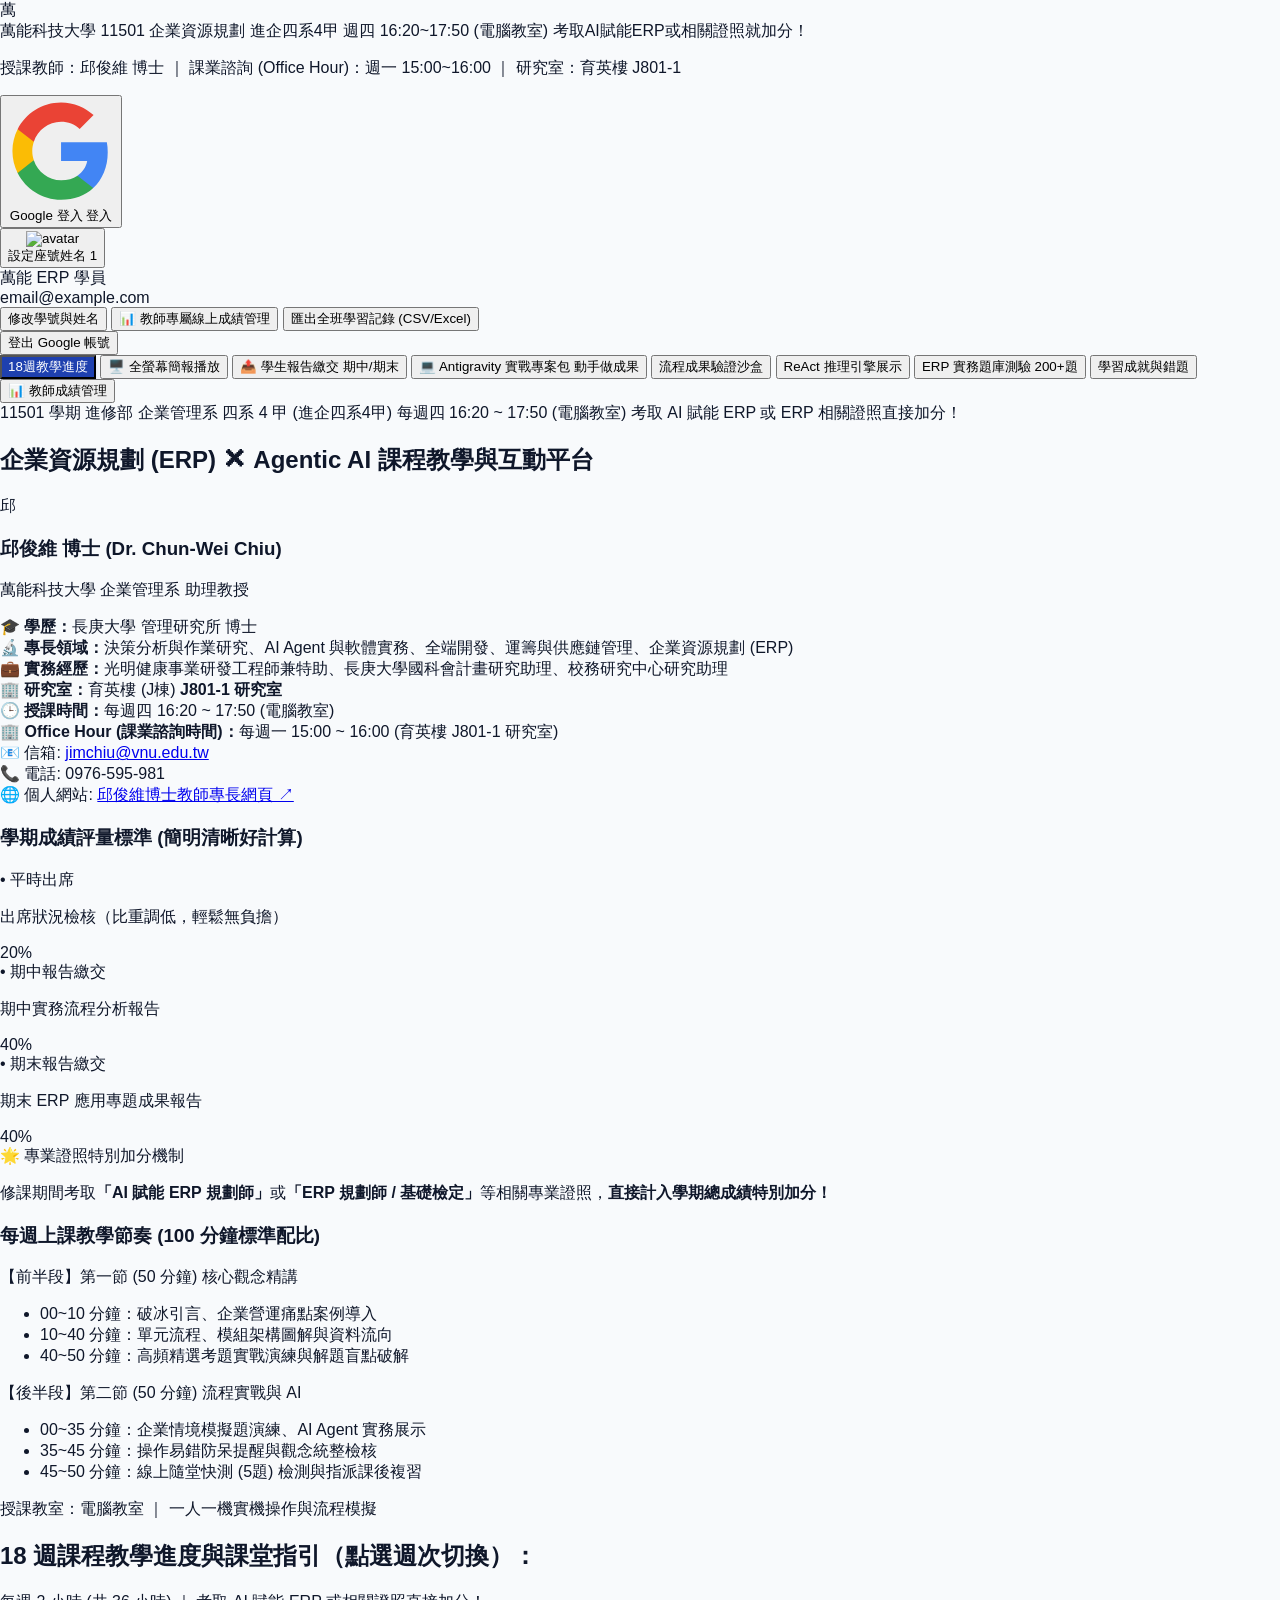
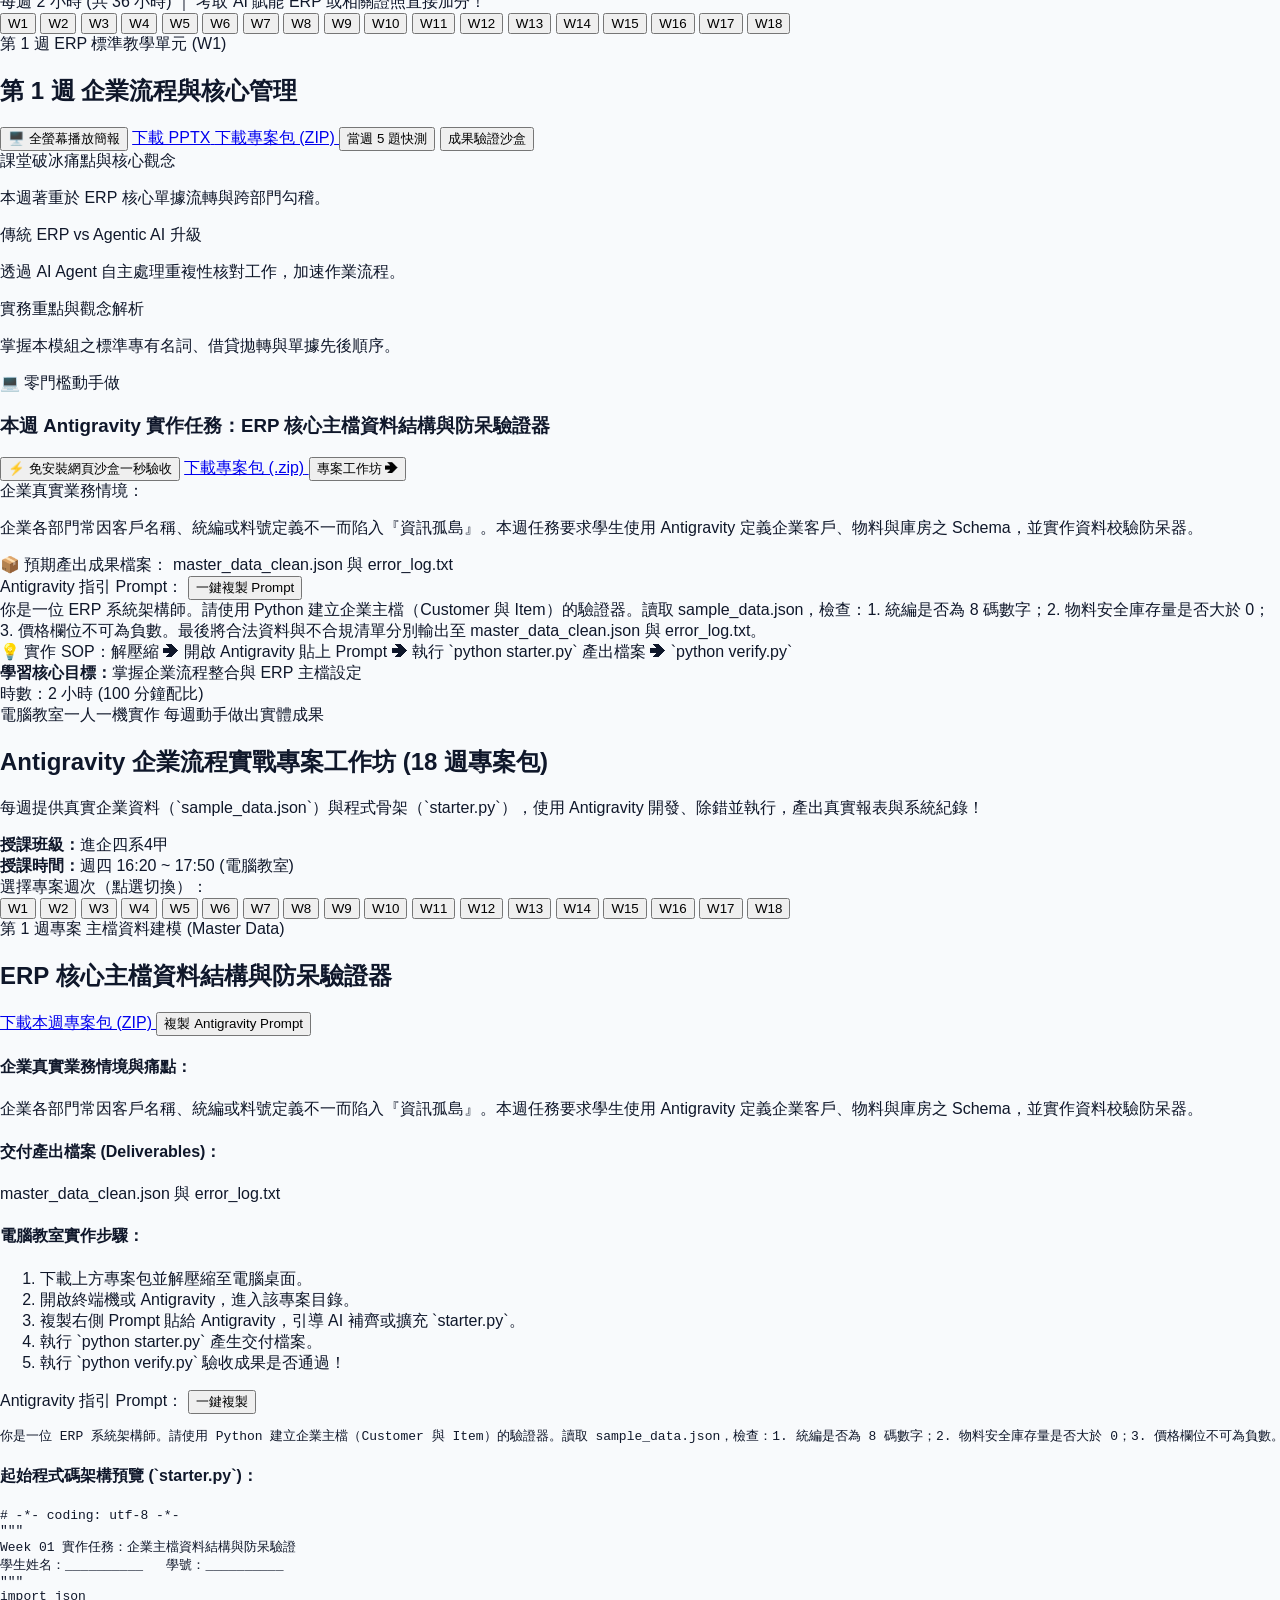
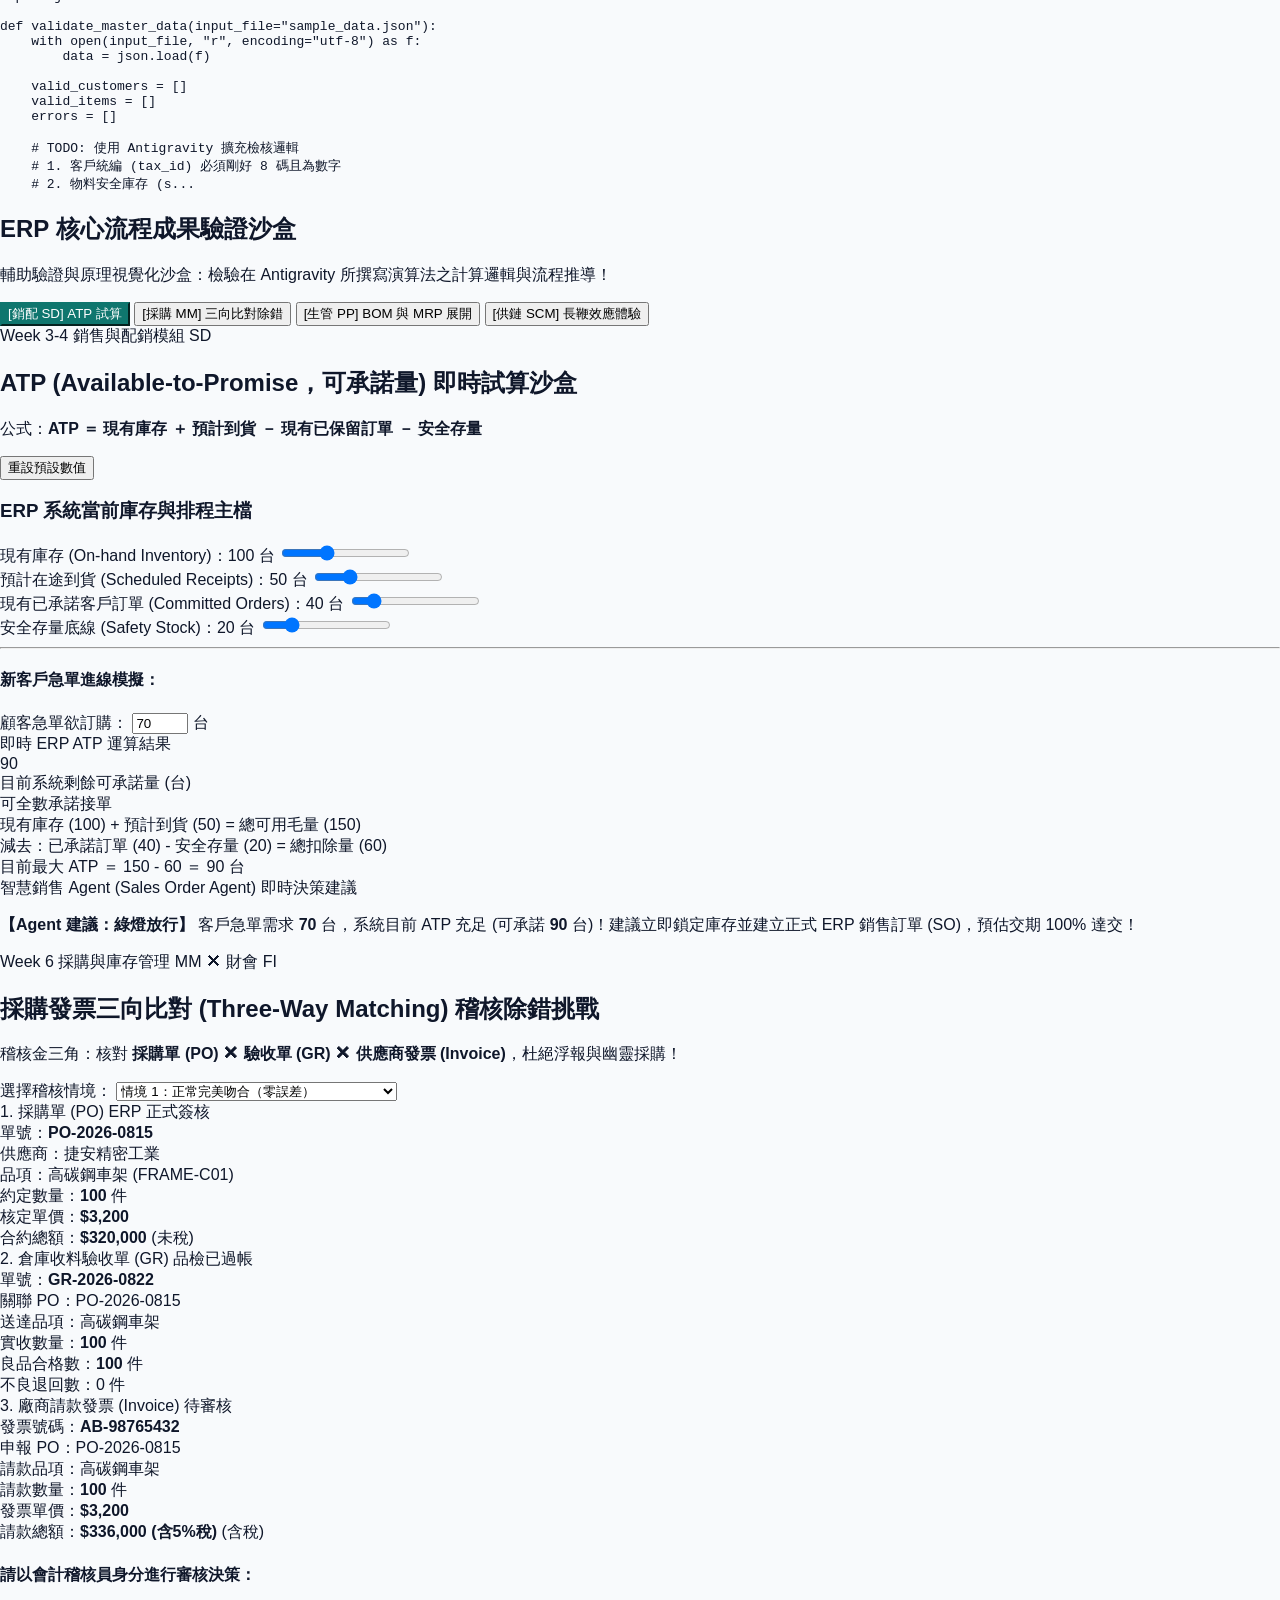
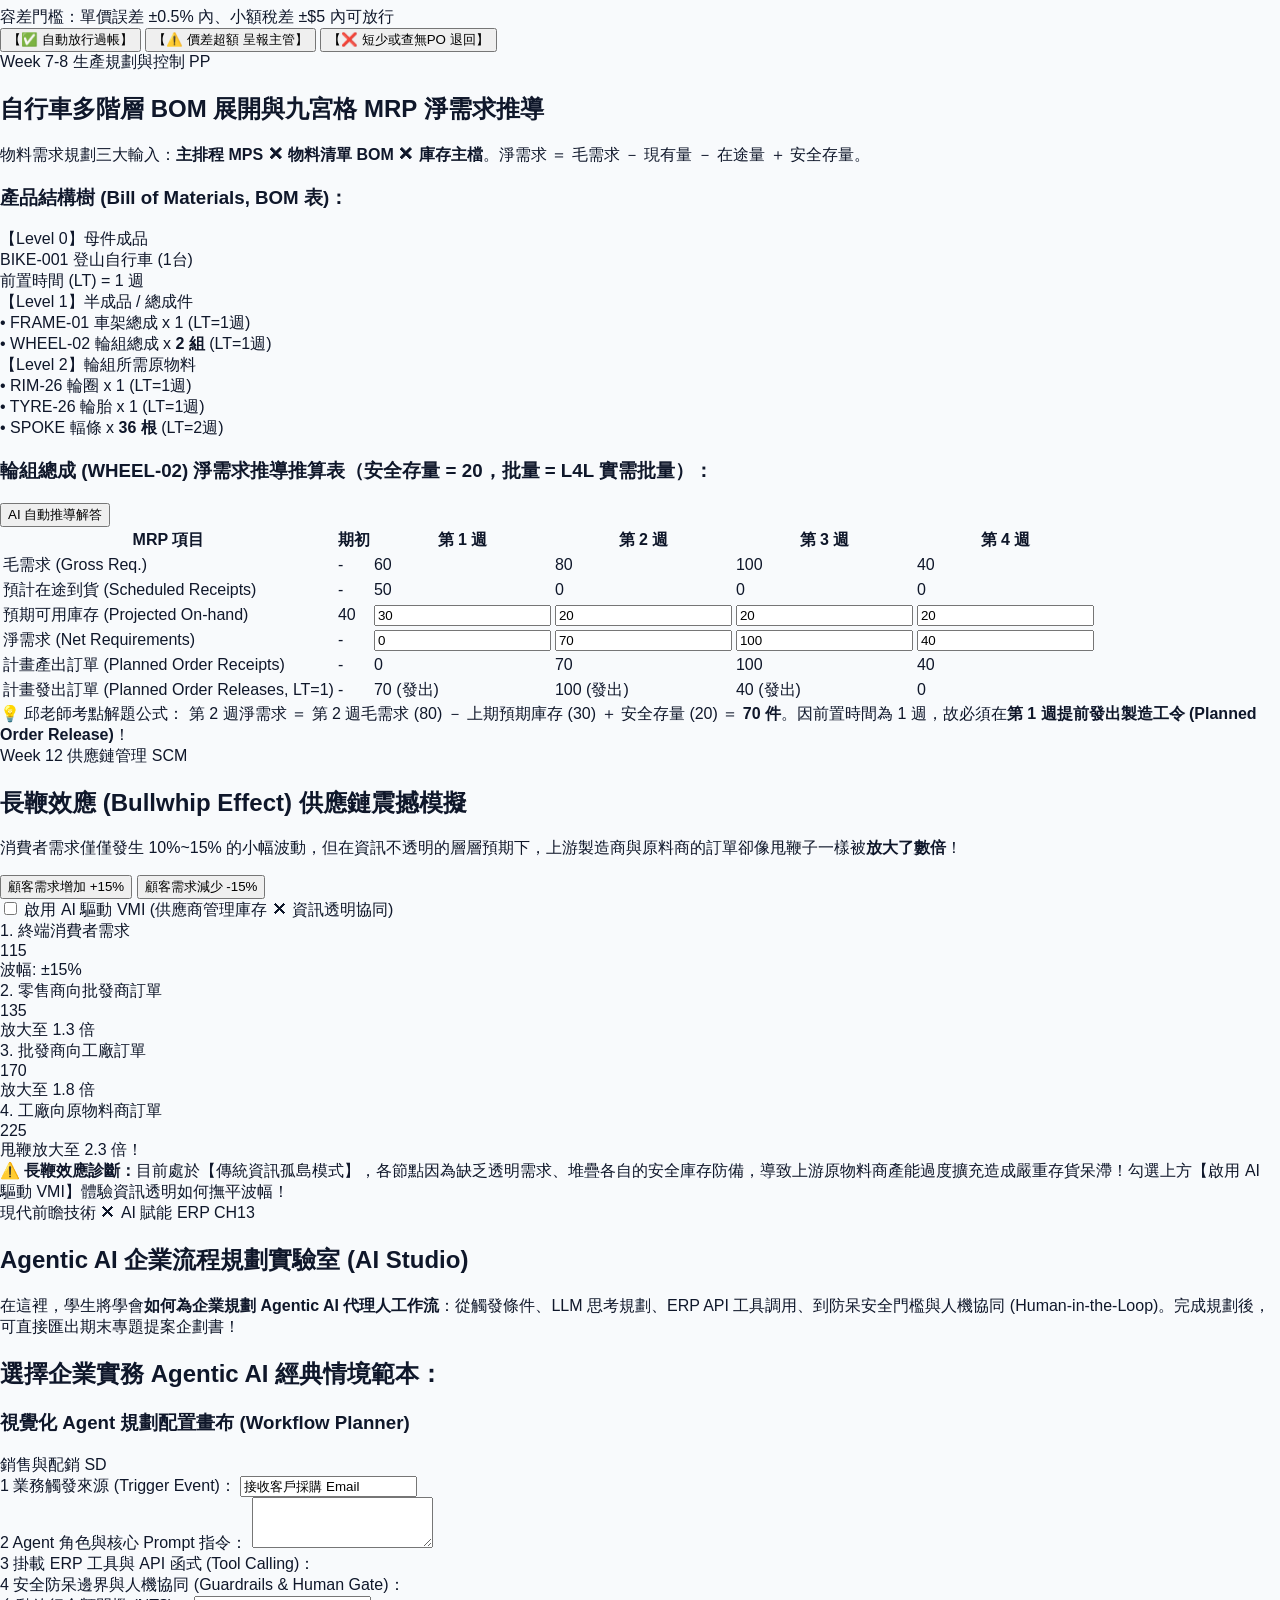
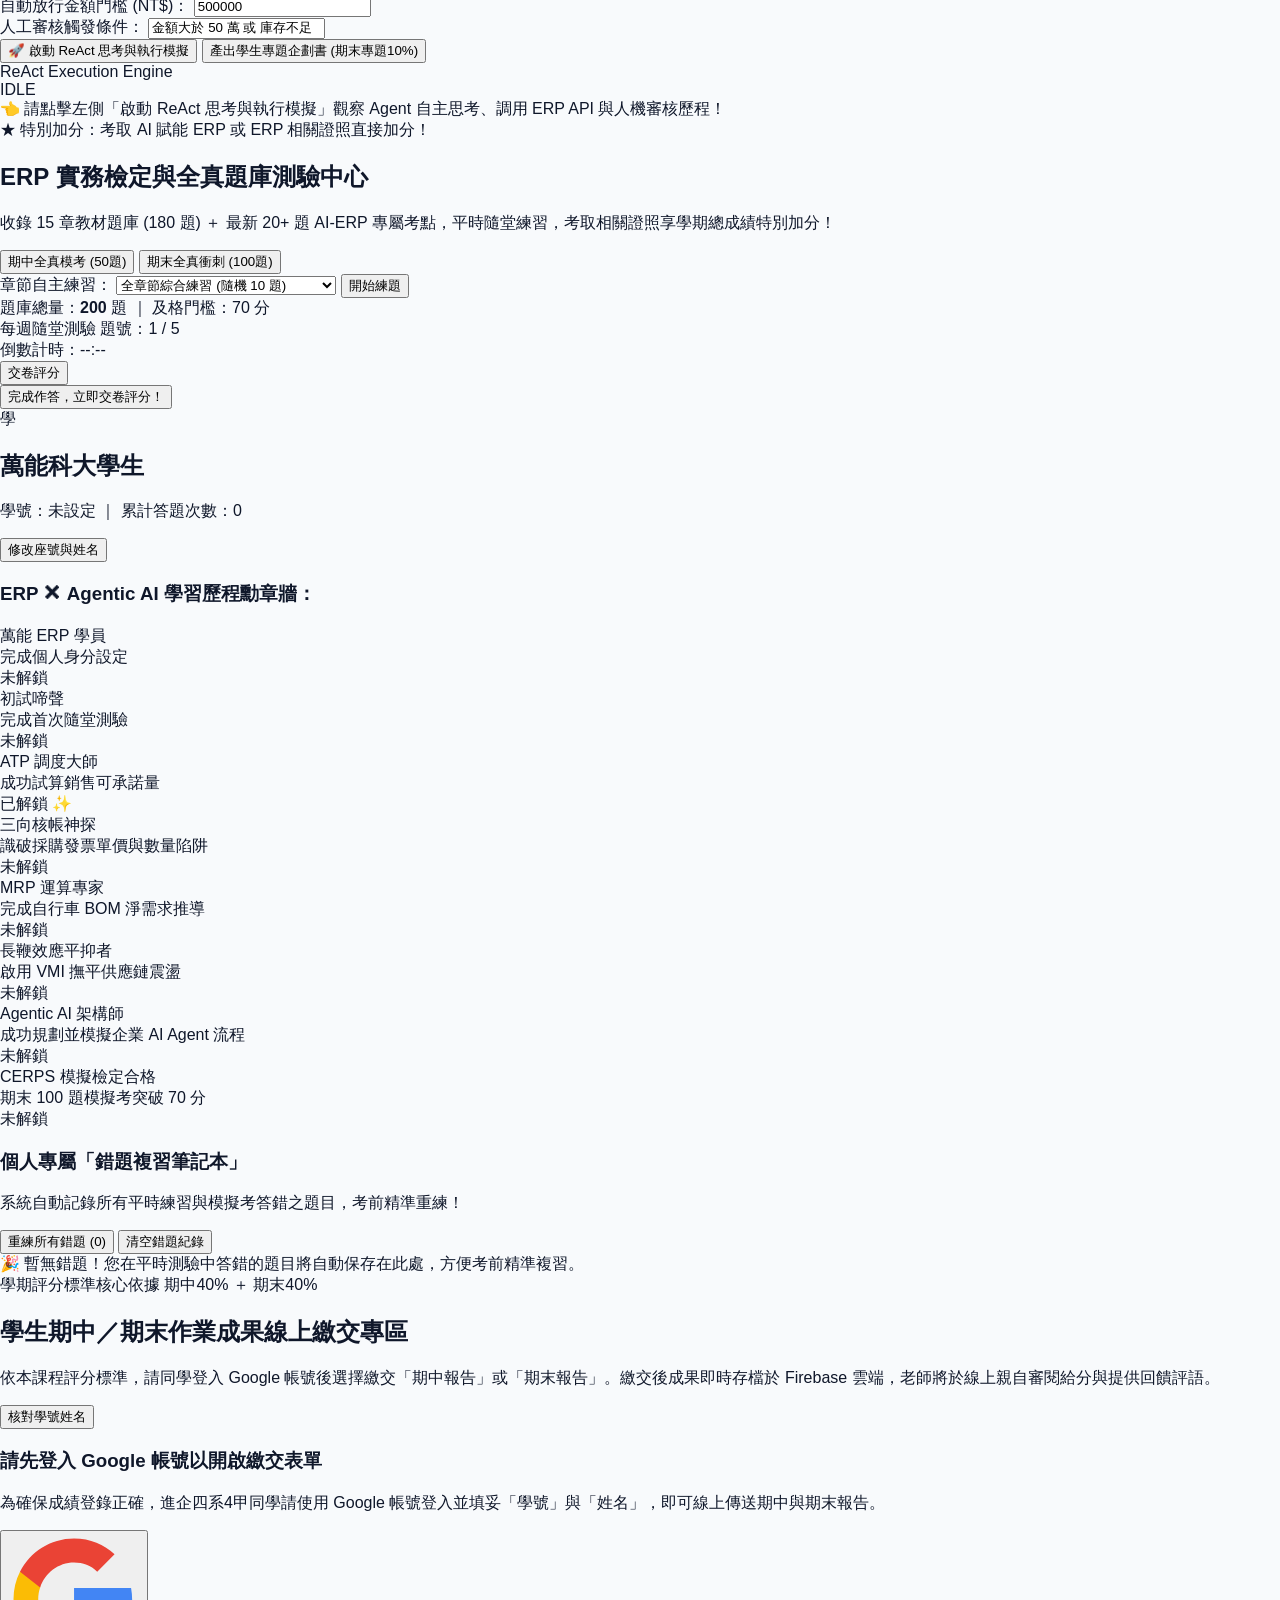
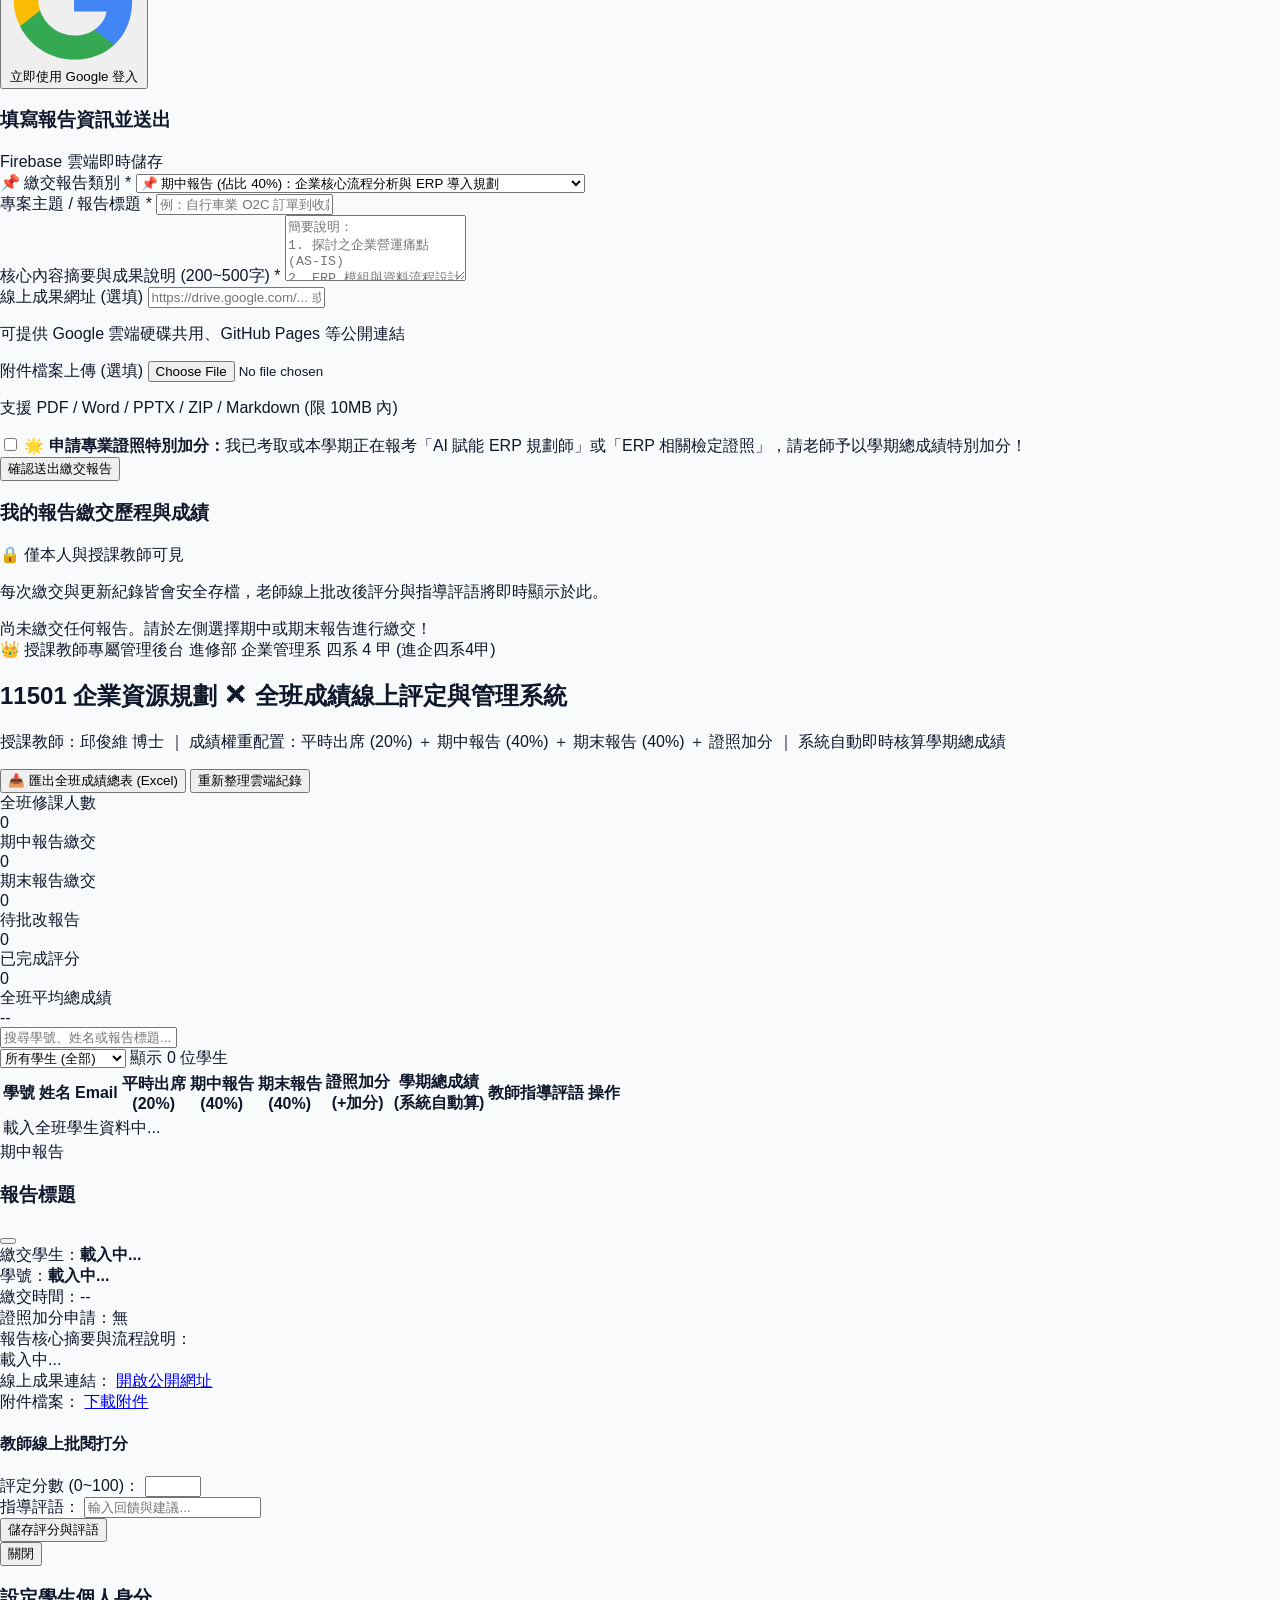
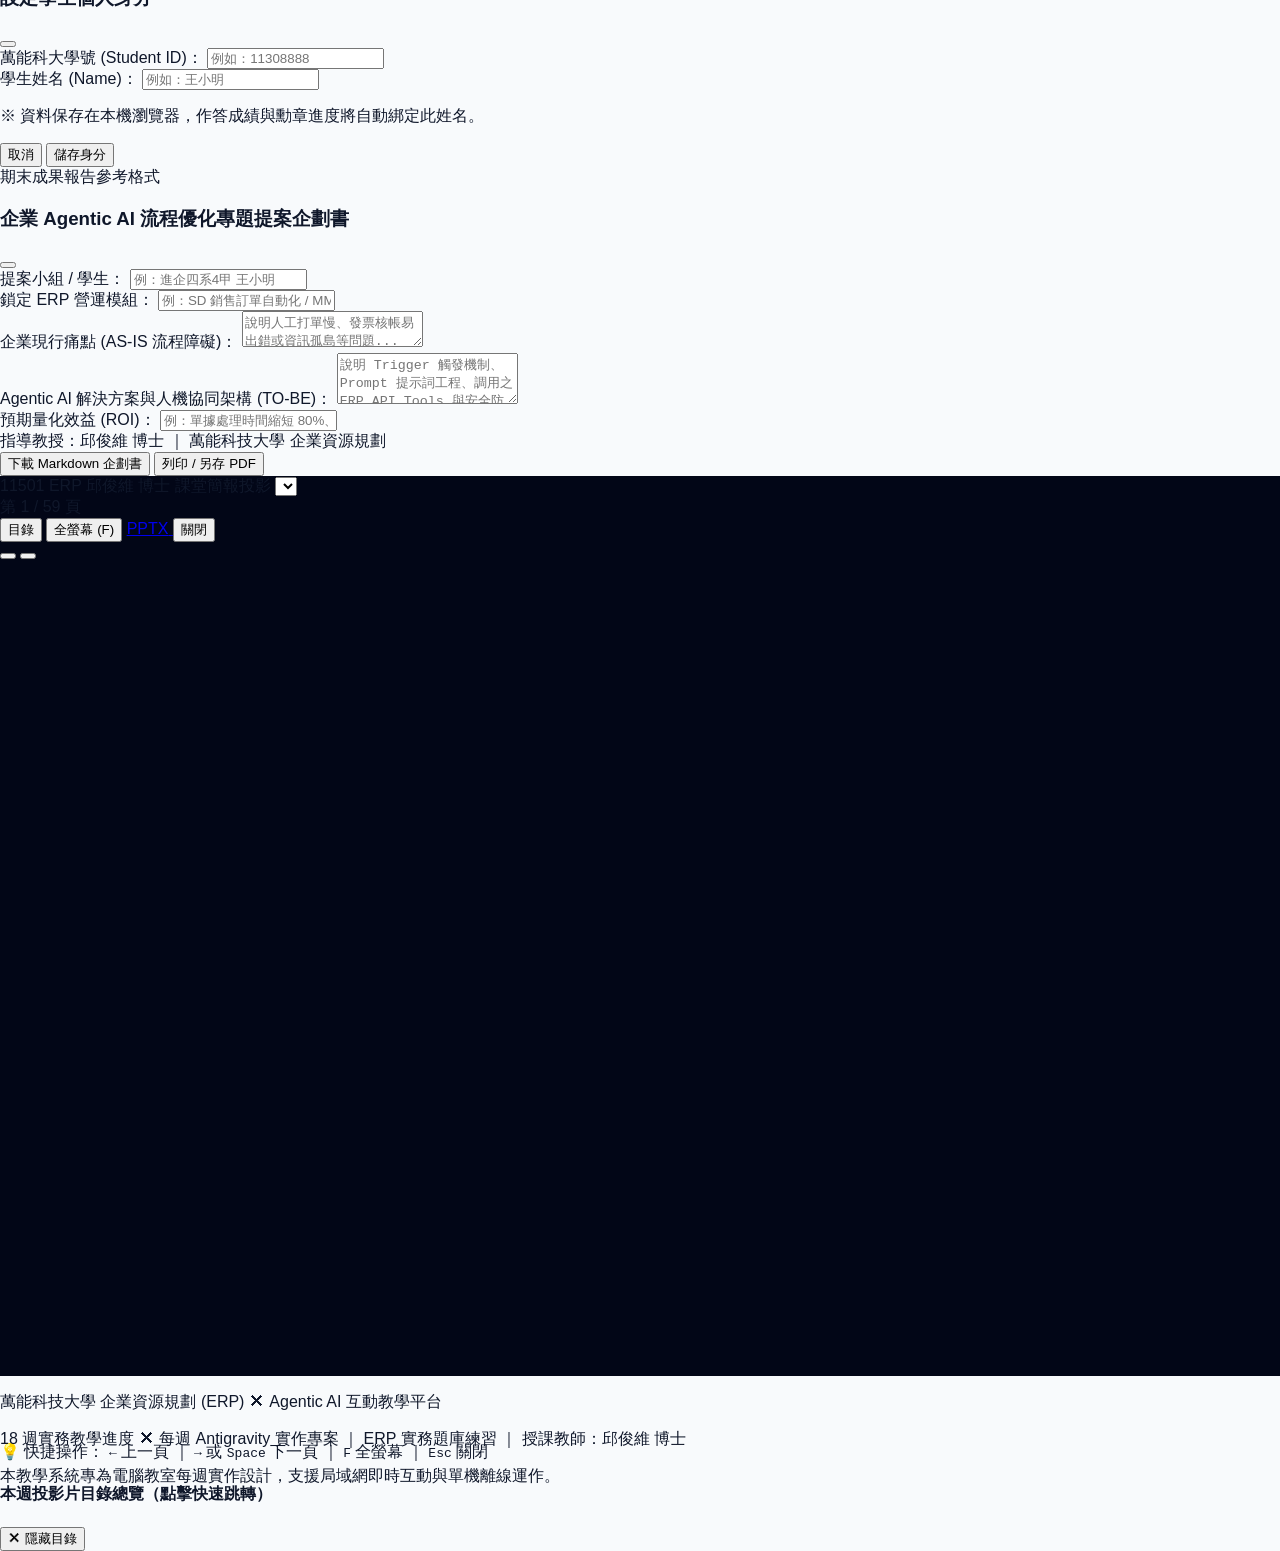
==== commit 01da5ed8: "fix(presentation): 徹底消除簡報四周黑框，升級為 100vw x 100vh 真實全螢幕滿版投影，支援控制列自動淡出與特大字體" ====
--- a/index.html
+++ b/index.html
@@ -153,21 +153,29 @@
 
 /* ==================== Fullscreen Slide Presentation Player ==================== */
 #slide-deck-modal {
-  backdrop-filter: blur(12px);
+  width: 100vw;
+  height: 100vh;
+  margin: 0;
+  padding: 0;
+  background-color: #020617; /* slate-950 */
 }
 
 #slide-stage {
-  box-shadow: 0 25px 60px -15px rgba(0, 0, 0, 0.8), 0 0 40px rgba(59, 130, 246, 0.15);
+  width: 100vw !important;
+  height: 100vh !important;
+  max-width: none !important;
+  margin: 0 !important;
+  box-sizing: border-box;
 }
 
 .slide-anim {
-  animation: slideFadeIn 0.25s cubic-bezier(0.16, 1, 0.3, 1) forwards;
+  animation: slideFadeIn 0.22s cubic-bezier(0.16, 1, 0.3, 1) forwards;
 }
 
 @keyframes slideFadeIn {
   from {
     opacity: 0;
-    transform: scale(0.985) translateY(4px);
+    transform: scale(0.992) translateY(3px);
   }
   to {
     opacity: 1;
@@ -177,33 +185,33 @@
 
 /* Big readable typography for presentations (>= 28pt on standard displays) */
 .slide-title-large {
-  font-size: clamp(1.6rem, 2.8vw, 2.6rem);
+  font-size: clamp(2rem, 3.2vw, 3.4rem);
   line-height: 1.25;
   font-weight: 800;
   letter-spacing: -0.02em;
 }
 
 .slide-bullet-text {
-  font-size: clamp(1.15rem, 1.85vw, 1.65rem); /* Equivalent to 26pt~32pt in presentations */
+  font-size: clamp(1.35rem, 2.1vw, 2.15rem); /* Equivalent to 28pt~34pt in presentations */
   line-height: 1.55;
   font-weight: 500;
 }
 
 .slide-cover-title {
-  font-size: clamp(2rem, 3.8vw, 3.4rem);
-  line-height: 1.2;
+  font-size: clamp(2.4rem, 4.4vw, 4.6rem);
+  line-height: 1.18;
   font-weight: 900;
   letter-spacing: -0.025em;
 }
 
 .slide-cover-subtitle {
-  font-size: clamp(1.2rem, 2vw, 1.85rem);
+  font-size: clamp(1.35rem, 2.3vw, 2.3rem);
   line-height: 1.4;
   font-weight: 600;
 }
 
 .slide-footer-text {
-  font-size: clamp(0.85rem, 1.15vw, 1.1rem);
+  font-size: clamp(1.05rem, 1.45vw, 1.45rem);
   line-height: 1.4;
 }
 
@@ -213,22 +221,33 @@
   width: 1.5rem;
 }
 
+/* Hide scrollbar for Chrome, Safari and Opera */
+.no-scrollbar::-webkit-scrollbar {
+  display: none;
+}
+/* Hide scrollbar for IE, Edge and Firefox */
+.no-scrollbar {
+  -ms-overflow-style: none;  /* IE and Edge */
+  scrollbar-width: none;  /* Firefox */
+}
+
+
 </style>
 </head>
 <body class="bg-slate-50 min-h-screen text-slate-800 flex flex-col">
 
   <!-- TOP HEADER -->
   <header class="bg-white border-b border-slate-200 sticky top-0 z-50 shadow-sm">
-    <div class="max-w-7xl mx-auto px-4 sm:px-6 lg:px-8">
-      <div class="flex justify-between items-center h-16">
+    <div class="w-full max-w-[1920px] mx-auto px-3 sm:px-6 lg:px-8">
+      <div class="flex flex-wrap lg:flex-nowrap justify-between items-center min-h-[4rem] py-2 gap-3">
         <!-- Logo & School Info -->
         <div class="flex items-center space-x-3">
-          <div class="w-10 h-10 rounded-lg bg-blue-700 flex items-center justify-center text-white font-bold text-xl shadow">
+          <div class="w-10 h-10 rounded-lg bg-blue-700 flex items-center justify-center text-white font-bold text-xl shadow shrink-0">
             萬
           </div>
           <div>
-            <div class="flex flex-wrap items-center gap-2">
-              <span class="font-bold text-lg text-blue-900 tracking-tight">萬能科技大學</span>
+            <div class="flex flex-wrap items-center gap-1.5 sm:gap-2">
+              <span class="font-bold text-base sm:text-lg text-blue-900 tracking-tight">萬能科技大學</span>
               <span class="bg-blue-100 text-blue-800 text-xs px-2.5 py-0.5 rounded-full font-bold">11501 企業資源規劃</span>
               <span class="bg-indigo-100 text-indigo-900 text-xs px-2.5 py-0.5 rounded-full font-bold">進企四系4甲</span>
               <span class="bg-emerald-100 text-emerald-800 text-xs px-2.5 py-0.5 rounded-full font-bold flex items-center gap-1">
@@ -243,7 +262,7 @@
         </div>
 
         <!-- Right Side: Firebase Google Auth -->
-        <div class="flex items-center space-x-3">
+        <div class="flex items-center space-x-3 shrink-0">
           <!-- Google Login Button (shown when not logged in) -->
           <button type="button" id="btn-google-login" onclick="loginWithGoogle()" class="inline-flex items-center space-x-1.5 bg-white hover:bg-slate-50 text-slate-700 font-semibold px-3 py-1.5 rounded-lg text-xs sm:text-sm transition border border-slate-300 shadow-sm">
             <svg class="w-4 h-4" viewBox="0 0 24 24">
@@ -294,45 +313,45 @@
         </div>
       </div>
 
-      <!-- MAIN NAVIGATION TABS (No sliding, full wrap display) -->
-      <nav class="flex flex-wrap items-center gap-1.5 sm:gap-2.5 border-t border-slate-100 py-2.5">
-        <button onclick="switchTab('curriculum')" id="nav-curriculum" class="tab-btn active px-3 sm:px-4 py-2 rounded-lg text-sm font-semibold flex items-center space-x-2">
+      <!-- MAIN NAVIGATION TABS (RWD single-row, no extra wrapping on standard screens, smooth scroll on mobile) -->
+      <nav class="flex items-center gap-1.5 sm:gap-2 border-t border-slate-100 py-2 overflow-x-auto no-scrollbar whitespace-nowrap">
+        <button onclick="switchTab('curriculum')" id="nav-curriculum" class="tab-btn active px-3 sm:px-3.5 py-1.5 sm:py-2 rounded-lg text-xs sm:text-sm font-semibold flex items-center space-x-1.5 shrink-0">
           <i data-lucide="calendar" class="w-4 h-4"></i>
           <span>18週教學進度</span>
         </button>
-        <button onclick="openSlideDeck()" id="nav-slides" class="tab-btn px-3 sm:px-4 py-2 rounded-lg text-sm font-semibold bg-amber-500 hover:bg-amber-600 text-white flex items-center space-x-1.5 shadow-sm transition">
+        <button onclick="openSlideDeck()" id="nav-slides" class="tab-btn px-3 sm:px-3.5 py-1.5 sm:py-2 rounded-lg text-xs sm:text-sm font-semibold bg-amber-500 hover:bg-amber-600 text-white flex items-center space-x-1.5 shadow-sm transition shrink-0">
           <i data-lucide="presentation" class="w-4 h-4"></i>
           <span>🖥️ 全螢幕簡報播放</span>
         </button>
-        <button onclick="switchTab('submission')" id="nav-submission" class="tab-btn px-3 sm:px-4 py-2 rounded-lg text-sm font-semibold text-emerald-700 hover:text-emerald-900 hover:bg-emerald-50 flex items-center space-x-1.5 transition border border-emerald-200">
+        <button onclick="switchTab('submission')" id="nav-submission" class="tab-btn px-3 sm:px-3.5 py-1.5 sm:py-2 rounded-lg text-xs sm:text-sm font-semibold text-emerald-700 hover:text-emerald-900 hover:bg-emerald-50 flex items-center space-x-1.5 transition border border-emerald-200 shrink-0">
           <i data-lucide="upload-cloud" class="w-4 h-4 text-emerald-600"></i>
           <span>📤 學生報告繳交</span>
-          <span class="bg-emerald-100 text-emerald-800 text-[10px] px-1.5 py-0.5 rounded-full font-bold">期中/期末</span>
+          <span class="bg-emerald-100 text-emerald-800 text-[10px] px-1.5 py-0.2 rounded-full font-bold">期中/期末</span>
         </button>
-        <button onclick="switchTab('antigravity')" id="nav-antigravity" class="tab-btn px-3 sm:px-4 py-2 rounded-lg text-sm font-semibold text-purple-700 hover:text-purple-900 hover:bg-purple-50 flex items-center space-x-2">
+        <button onclick="switchTab('antigravity')" id="nav-antigravity" class="tab-btn px-3 sm:px-3.5 py-1.5 sm:py-2 rounded-lg text-xs sm:text-sm font-semibold text-purple-700 hover:text-purple-900 hover:bg-purple-50 flex items-center space-x-1.5 shrink-0">
           <i data-lucide="terminal" class="w-4 h-4 text-purple-600"></i>
           <span>💻 Antigravity 實戰專案包</span>
-          <span class="bg-purple-600 text-white text-[10px] px-1.5 py-0.5 rounded-full font-bold">動手做成果</span>
+          <span class="bg-purple-600 text-white text-[10px] px-1.5 py-0.2 rounded-full font-bold">動手做成果</span>
         </button>
-        <button onclick="switchTab('simulators')" id="nav-simulators" class="tab-btn px-3 sm:px-4 py-2 rounded-lg text-sm font-semibold text-slate-600 hover:text-slate-900 hover:bg-slate-100 flex items-center space-x-2">
+        <button onclick="switchTab('simulators')" id="nav-simulators" class="tab-btn px-3 sm:px-3.5 py-1.5 sm:py-2 rounded-lg text-xs sm:text-sm font-semibold text-slate-600 hover:text-slate-900 hover:bg-slate-100 flex items-center space-x-1.5 shrink-0">
           <i data-lucide="sliders-horizontal" class="w-4 h-4"></i>
           <span>流程成果驗證沙盒</span>
         </button>
-        <button onclick="switchTab('agentic')" id="nav-agentic" class="tab-btn px-3 sm:px-4 py-2 rounded-lg text-sm font-semibold text-indigo-700 hover:text-indigo-900 hover:bg-indigo-50 flex items-center space-x-2">
+        <button onclick="switchTab('agentic')" id="nav-agentic" class="tab-btn px-3 sm:px-3.5 py-1.5 sm:py-2 rounded-lg text-xs sm:text-sm font-semibold text-indigo-700 hover:text-indigo-900 hover:bg-indigo-50 flex items-center space-x-1.5 shrink-0">
           <i data-lucide="sparkles" class="w-4 h-4 text-indigo-600"></i>
           <span>ReAct 推理引擎展示</span>
         </button>
-        <button onclick="switchTab('exam')" id="nav-exam" class="tab-btn px-3 sm:px-4 py-2 rounded-lg text-sm font-semibold text-slate-600 hover:text-slate-900 hover:bg-slate-100 flex items-center space-x-2">
+        <button onclick="switchTab('exam')" id="nav-exam" class="tab-btn px-3 sm:px-3.5 py-1.5 sm:py-2 rounded-lg text-xs sm:text-sm font-semibold text-slate-600 hover:text-slate-900 hover:bg-slate-100 flex items-center space-x-1.5 shrink-0">
           <i data-lucide="award" class="w-4 h-4 text-amber-500"></i>
           <span>ERP 實務題庫測驗</span>
-          <span class="bg-amber-100 text-amber-800 text-xs px-1.5 rounded font-bold">200+題</span>
+          <span class="bg-amber-100 text-amber-800 text-[10px] px-1.5 py-0.2 rounded font-bold">200+題</span>
         </button>
-        <button onclick="switchTab('achievements')" id="nav-achievements" class="tab-btn px-3 sm:px-4 py-2 rounded-lg text-sm font-semibold text-slate-600 hover:text-slate-900 hover:bg-slate-100 flex items-center space-x-2">
+        <button onclick="switchTab('achievements')" id="nav-achievements" class="tab-btn px-3 sm:px-3.5 py-1.5 sm:py-2 rounded-lg text-xs sm:text-sm font-semibold text-slate-600 hover:text-slate-900 hover:bg-slate-100 flex items-center space-x-1.5 shrink-0">
           <i data-lucide="bookmark-check" class="w-4 h-4"></i>
           <span>學習成就與錯題</span>
         </button>
         <!-- Teacher Only Tab Button (Only revealed after teacher Google login) -->
-        <button onclick="switchTab('teacher')" id="nav-teacher" class="tab-btn px-3.5 sm:px-4 py-2 rounded-lg text-sm font-black bg-gradient-to-r from-amber-400 to-amber-500 hover:from-amber-500 hover:to-amber-600 text-slate-950 hidden flex items-center space-x-1.5 transition shadow-sm border border-amber-300">
+        <button onclick="switchTab('teacher')" id="nav-teacher" class="tab-btn px-3 sm:px-3.5 py-1.5 sm:py-2 rounded-lg text-xs sm:text-sm font-black bg-gradient-to-r from-amber-400 to-amber-500 hover:from-amber-500 hover:to-amber-600 text-slate-950 hidden flex items-center space-x-1.5 transition shadow-sm border border-amber-300 shrink-0">
           <i data-lucide="shield-check" class="w-4 h-4 text-slate-950"></i>
           <span>📊 教師成績管理</span>
         </button>
@@ -340,8 +359,8 @@
     </div>
   </header>
 
-  <!-- MAIN CONTENT CONTAINER -->
-  <main class="flex-1 max-w-7xl w-full mx-auto px-4 sm:px-6 lg:px-8 py-6">
+  <!-- MAIN CONTENT CONTAINER (Responsive full width, comfortable breathing room) -->
+  <main class="flex-1 w-full max-w-[1920px] mx-auto px-3 sm:px-6 lg:px-8 py-5">
 
     <!-- ==================== TAB 1: 18 週課程教學進度與課堂指引 ==================== -->
     <section id="tab-curriculum" class="space-y-6">
@@ -499,6 +518,7 @@
         </div>
         <div id="week-selector-container" class="grid grid-cols-6 sm:grid-cols-9 md:grid-cols-18 gap-1.5 sm:gap-2">
           <!-- Dynamically populated by JS -->
+        </div>
       </div>
 
       <!-- Current Selected Week Detail Card -->
@@ -1862,89 +1882,93 @@
   </div>
 
   <!-- ==================== FULLSCREEN SLIDE PRESENTATION PLAYER MODAL ==================== -->
-  <div id="slide-deck-modal" class="fixed inset-0 z-50 bg-slate-950 text-white flex flex-col select-none hidden">
-    <!-- Top Toolbar -->
-    <div class="h-14 bg-slate-900/90 border-b border-slate-800 px-4 sm:px-6 flex items-center justify-between shrink-0 z-30">
+  <div id="slide-deck-modal" class="fixed inset-0 z-50 bg-slate-950 text-white w-screen h-screen overflow-hidden select-none hidden">
+    <!-- Top Floating Toolbar (Auto-hides on idle) -->
+    <div id="slide-deck-topbar" class="absolute top-0 inset-x-0 h-14 bg-gradient-to-b from-slate-950/95 via-slate-900/80 to-transparent backdrop-blur-sm px-4 sm:px-8 flex items-center justify-between z-30 transition-opacity duration-300">
       <!-- Left: Course Tag & Week Select -->
       <div class="flex items-center gap-3">
-        <span class="bg-blue-600 text-white text-xs font-bold px-2.5 py-1 rounded shadow">11501 ERP</span>
+        <span class="bg-blue-600 text-white text-xs font-black px-2.5 py-1 rounded shadow">11501 ERP</span>
         <span class="font-bold text-sm text-slate-200 hidden md:inline">邱俊維 博士 課堂簡報投影</span>
-        <select id="slide-deck-week-select" onchange="onSlideDeckWeekChange(this.value)" class="bg-slate-800 text-amber-300 text-xs font-bold px-3 py-1.5 rounded-lg border border-slate-700 focus:outline-none focus:border-amber-400 cursor-pointer">
+        <select id="slide-deck-week-select" onchange="onSlideDeckWeekChange(this.value)" class="bg-slate-800 text-amber-300 text-xs font-bold px-3 py-1.5 rounded-lg border border-slate-700 focus:outline-none focus:border-amber-400 cursor-pointer shadow">
           <!-- Filled by JS: Week 1 ~ 18 -->
         </select>
       </div>
 
       <!-- Center: Slide Progress Indicator -->
-      <div class="flex items-center gap-2 text-xs font-mono font-bold text-slate-300">
+      <div class="flex items-center gap-2 text-xs font-mono font-bold text-slate-300 bg-slate-900/80 px-4 py-1.5 rounded-full border border-slate-700/80 shadow">
         <span>第</span>
         <span id="slide-deck-current-num" class="text-amber-400 text-base font-black">1</span>
         <span>/</span>
-        <span id="slide-deck-total-num" class="text-slate-400">10</span>
+        <span id="slide-deck-total-num" class="text-slate-400">59</span>
         <span>頁</span>
       </div>
 
       <!-- Right: Action Buttons -->
       <div class="flex items-center gap-2">
-        <button type="button" onclick="toggleSlideThumbnailsDrawer()" class="bg-slate-800 hover:bg-slate-700 text-slate-200 px-3 py-1.5 rounded-lg text-xs font-semibold flex items-center gap-1.5 transition border border-slate-700" title="投影片目錄總覽">
+        <button type="button" onclick="toggleSlideThumbnailsDrawer()" class="bg-slate-800/90 hover:bg-slate-700 text-slate-200 px-3 py-1.5 rounded-lg text-xs font-semibold flex items-center gap-1.5 transition border border-slate-700 shadow" title="投影片目錄總覽">
           <i data-lucide="layout-grid" class="w-3.5 h-3.5"></i>
           <span class="hidden sm:inline">目錄</span>
         </button>
-        <button type="button" onclick="toggleSlideFullscreen()" class="bg-blue-600 hover:bg-blue-500 text-white px-3 py-1.5 rounded-lg text-xs font-bold flex items-center gap-1.5 transition shadow" title="切換全螢幕 (快速鍵 F)">
-          <i data-lucide="maximize" class="w-3.5 h-3.5"></i>
-          <span class="hidden sm:inline">全螢幕 (F)</span>
+        <button type="button" onclick="toggleSlideFullscreen()" class="bg-blue-600 hover:bg-blue-500 text-white px-3 py-1.5 rounded-lg text-xs font-bold flex items-center gap-1.5 transition shadow" title="切換真實全螢幕 (快速鍵 F)">
+          <i data-lucide="maximize" class="w-3.5 h-3.5" id="fs-icon"></i>
+          <span class="hidden sm:inline" id="fs-text">全螢幕 (F)</span>
         </button>
-        <a id="slide-deck-download-pptx" href="#" download class="bg-slate-800 hover:bg-slate-700 text-amber-300 px-3 py-1.5 rounded-lg text-xs font-bold flex items-center gap-1.5 transition border border-slate-700" title="下載本週 PPTX 檔案">
+        <a id="slide-deck-download-pptx" href="#" download class="bg-slate-800/90 hover:bg-slate-700 text-amber-300 px-3 py-1.5 rounded-lg text-xs font-bold flex items-center gap-1.5 transition border border-slate-700 shadow" title="下載本週 PPTX 檔案">
           <i data-lucide="download" class="w-3.5 h-3.5"></i>
           <span class="hidden sm:inline">PPTX</span>
         </a>
-        <button type="button" onclick="closeSlideDeck()" class="bg-rose-900/40 hover:bg-rose-800 text-rose-300 px-3 py-1.5 rounded-lg text-xs font-bold flex items-center gap-1 transition border border-rose-800" title="關閉播放 (Esc)">
+        <button type="button" onclick="closeSlideDeck()" class="bg-rose-900/50 hover:bg-rose-800 text-rose-200 px-3 py-1.5 rounded-lg text-xs font-bold flex items-center gap-1 transition border border-rose-800 shadow" title="關閉播放 (Esc)">
           <i data-lucide="x" class="w-4 h-4"></i>
           <span class="hidden sm:inline">關閉</span>
         </button>
       </div>
     </div>
 
-    <!-- Main Slide Stage Area -->
-    <div class="flex-1 flex items-center justify-center p-3 sm:p-6 md:p-8 overflow-hidden relative">
+    <!-- Main Slide Stage Area (100% Full Viewport, Edge-to-Edge, Zero Black Borders) -->
+    <div id="slide-stage" class="w-full h-full min-h-screen flex flex-col justify-between overflow-hidden relative bg-gradient-to-br from-slate-950 via-slate-900 to-indigo-950 p-6 sm:p-12 md:p-16 lg:p-20 pt-16 pb-16 sm:pt-20 sm:pb-20">
       <!-- Floating Navigation Arrows -->
-      <button type="button" onclick="prevSlide()" class="absolute left-2 sm:left-6 top-1/2 -translate-y-1/2 w-12 h-12 rounded-full bg-slate-900/80 hover:bg-blue-600 text-white flex items-center justify-center border border-slate-700 hover:border-blue-400 hover:scale-110 transition shadow-2xl z-20" title="上一頁 (←)">
+      <button type="button" onclick="prevSlide()" class="slide-nav-btn absolute left-3 sm:left-6 top-1/2 -translate-y-1/2 w-12 h-12 rounded-full bg-slate-900/80 hover:bg-blue-600 text-white flex items-center justify-center border border-slate-700 hover:border-blue-400 hover:scale-110 transition-all shadow-2xl z-20" title="上一頁 (←)">
         <i data-lucide="chevron-left" class="w-7 h-7"></i>
       </button>
-      <button type="button" onclick="nextSlide()" class="absolute right-2 sm:right-6 top-1/2 -translate-y-1/2 w-12 h-12 rounded-full bg-slate-900/80 hover:bg-blue-600 text-white flex items-center justify-center border border-slate-700 hover:border-blue-400 hover:scale-110 transition shadow-2xl z-20" title="下一頁 (→ / 空白鍵)">
+      <button type="button" onclick="nextSlide()" class="slide-nav-btn absolute right-3 sm:right-6 top-1/2 -translate-y-1/2 w-12 h-12 rounded-full bg-slate-900/80 hover:bg-blue-600 text-white flex items-center justify-center border border-slate-700 hover:border-blue-400 hover:scale-110 transition-all shadow-2xl z-20" title="下一頁 (→ / 空白鍵)">
         <i data-lucide="chevron-right" class="w-7 h-7"></i>
       </button>
 
-      <!-- 16:9 Presentation Canvas Container -->
-      <div id="slide-stage" class="w-full max-w-6xl aspect-[16/9] bg-gradient-to-br from-slate-900 via-slate-900 to-indigo-950 rounded-2xl shadow-2xl border border-slate-700/80 p-6 sm:p-10 md:p-14 flex flex-col justify-between relative overflow-hidden">
-        <!-- Rendered dynamically by renderSlide() in app.js -->
-        <div id="slide-content-container" class="h-full flex flex-col justify-between">
-          <!-- Slide Header, Body & Footer dynamically injected -->
-        </div>
+      <!-- Rendered dynamically by renderSlide() in app.js -->
+      <div id="slide-content-container" class="w-full h-full flex flex-col justify-between max-w-[1750px] mx-auto">
+        <!-- Slide Header, Body & Footer dynamically injected -->
       </div>
     </div>
 
-    <!-- Bottom Control & Quick Progress Dots -->
-    <div class="h-12 bg-slate-900/90 border-t border-slate-800 px-6 flex items-center justify-between shrink-0 z-30 text-xs text-slate-400">
-      <div class="flex items-center gap-1" id="slide-dots-container">
+    <!-- Bottom Floating Control & Quick Progress Dots (Auto-hides on idle) -->
+    <div id="slide-deck-bottombar" class="absolute bottom-0 inset-x-0 h-14 bg-gradient-to-t from-slate-950/95 via-slate-900/80 to-transparent backdrop-blur-sm px-6 sm:px-10 flex items-center justify-between z-30 transition-opacity duration-300 text-xs text-slate-400">
+      <div class="flex items-center gap-1.5 max-w-2xl overflow-x-auto no-scrollbar py-1" id="slide-dots-container">
         <!-- Progress dots generated by JS -->
       </div>
-      <div class="text-[11px] text-slate-400 hidden sm:block">
-        💡 鍵盤快速鍵：<kbd class="bg-slate-800 px-1.5 py-0.5 rounded border border-slate-700 text-amber-300">←</kbd> 上一頁 ｜ <kbd class="bg-slate-800 px-1.5 py-0.5 rounded border border-slate-700 text-amber-300">→</kbd> 或 <kbd class="bg-slate-800 px-1.5 py-0.5 rounded border border-slate-700 text-amber-300">Space</kbd> 下一頁 ｜ <kbd class="bg-slate-800 px-1.5 py-0.5 rounded border border-slate-700 text-amber-300">F</kbd> 全螢幕 ｜ <kbd class="bg-slate-800 px-1.5 py-0.5 rounded border border-slate-700 text-amber-300">Esc</kbd> 關閉
+      <div class="text-xs text-slate-300 hidden sm:flex items-center gap-2">
+        <span class="text-amber-400 font-bold">💡 快捷操作：</span>
+        <span><kbd class="bg-slate-800 px-1.5 py-0.5 rounded border border-slate-700 text-amber-300 font-mono">←</kbd> 上一頁</span>
+        <span>｜</span>
+        <span><kbd class="bg-slate-800 px-1.5 py-0.5 rounded border border-slate-700 text-amber-300 font-mono">→</kbd> 或 <kbd class="bg-slate-800 px-1.5 py-0.5 rounded border border-slate-700 text-amber-300 font-mono">Space</kbd> 下一頁</span>
+        <span>｜</span>
+        <span><kbd class="bg-slate-800 px-1.5 py-0.5 rounded border border-slate-700 text-amber-300 font-mono">F</kbd> 全螢幕</span>
+        <span>｜</span>
+        <span><kbd class="bg-slate-800 px-1.5 py-0.5 rounded border border-slate-700 text-amber-300 font-mono">Esc</kbd> 關閉</span>
       </div>
     </div>
 
     <!-- Slide Thumbnails Drawer (Overlay inside modal) -->
-    <div id="slide-thumbnails-drawer" class="absolute inset-x-0 bottom-12 max-h-72 bg-slate-900/98 border-t border-slate-700 p-4 overflow-y-auto hidden z-40 shadow-2xl transition-all">
-      <div class="flex items-center justify-between mb-3">
+    <div id="slide-thumbnails-drawer" class="absolute inset-x-0 bottom-14 max-h-80 bg-slate-900/98 border-t border-slate-700 p-4 sm:p-6 overflow-y-auto hidden z-40 shadow-2xl transition-all">
+      <div class="flex items-center justify-between mb-3 max-w-[1750px] mx-auto">
         <h4 class="font-bold text-sm text-slate-200 flex items-center gap-2">
           <i data-lucide="layout-grid" class="w-4 h-4 text-amber-400"></i>
           本週投影片目錄總覽（點擊快速跳轉）
         </h4>
-        <button type="button" onclick="toggleSlideThumbnailsDrawer(false)" class="text-slate-400 hover:text-white text-xs">
+        <button type="button" onclick="toggleSlideThumbnailsDrawer(false)" class="text-slate-400 hover:text-white text-xs px-2 py-1 rounded bg-slate-800 border border-slate-700">
           ✕ 隱藏目錄
         </button>
       </div>
-      <div id="slide-thumbnails-grid" class="grid grid-cols-2 sm:grid-cols-3 md:grid-cols-5 gap-3">
+      <div id="slide-thumbnails-grid" class="grid grid-cols-2 sm:grid-cols-3 md:grid-cols-6 gap-3 max-w-[1750px] mx-auto">
         <!-- Filled by JS -->
       </div>
     </div>
@@ -1952,7 +1976,7 @@
 
   <!-- FOOTER -->
   <footer class="bg-white border-t border-slate-200 py-6 text-center text-xs text-slate-500 mt-auto">
-    <div class="max-w-7xl mx-auto px-4 space-y-1">
+    <div class="w-full max-w-[1920px] mx-auto px-4 space-y-1">
       <p class="font-semibold text-slate-700">萬能科技大學 企業資源規劃 (ERP) ✕ Agentic AI 互動教學平台</p>
       <p>18 週實務教學進度 ✕ 每週 Antigravity 實作專案 ｜ ERP 實務題庫練習 ｜ 授課教師：邱俊維 博士</p>
       <p class="text-slate-400 text-[11px]">本教學系統專為電腦教室每週實作設計，支援局域網即時互動與單機離線運作。</p>
@@ -6909,12 +6933,12 @@
   {
     "week": 1,
     "title": "課程導論、ERP 概念演進與數位轉型",
-    "subtitle": "企業核心流程整合 ✕ Agentic AI 前瞻應用",
+    "subtitle": "企業核心流程整合 ✕ Agentic AI 前瞻應用 ✕ GitHub/Antigravity 新手安裝實戰",
     "slides": [
       {
         "type": "cover",
         "title": "課程導論、ERP 概念演進與數位轉型",
-        "subtitle": "企業核心流程整合 ✕ Agentic AI 前瞻應用"
+        "subtitle": "企業核心流程整合 ✕ Agentic AI 前瞻應用 ✕ GitHub/Antigravity 新手安裝實戰"
       },
       {
         "type": "content",
@@ -6923,9 +6947,9 @@
         "bullets": [
           "授課教師：邱俊維 博士 (Dr. Chun-Wei Chiu)",
           "學歷背景：長庚大學 管理研究所 博士",
-          "專長領域：決策分析、AI Agent 實務、全端開發、ERP 企業資源規劃",
-          "授課時間：每週四 16:20 ~ 17:50 ｜ 上課地點：電腦教室",
-          "課業諮詢 (Office Hours)：每週一 15:00~16:00 (J801-1 研究室)"
+          "專長領域：決策分析與作業研究、AI Agent 與軟體實務、全端開發、企業資源規劃 (ERP)",
+          "授課時間：每週四 16:20 ~ 17:50 ｜ 上課地點：電腦教室 (一人一機)",
+          "課業諮詢 (Office Hours)：每週一 15:00~16:00 (育英樓 J801-1 研究室)"
         ],
         "footer": "聯絡信箱：jimchiu@vnu.edu.tw ｜ 電話：0976-595-981"
       },
@@ -6935,1340 +6959,11811 @@
         "title": "開課基本資訊與學期評分標準",
         "bullets": [
           "授課班級：進修部 企業管理系 四系 4 甲 (進企四系4甲)",
-          "上課時間：每週四 16:20 ~ 17:50 ｜ 上課地點：電腦教室",
-          "平時出席：20% (出席狀況檢核，比重適中輕鬆無負擔)",
-          "期中報告：40% (期中實務流程分析報告繳交)",
-          "期末報告：40% (期末 ERP 應用專題成果報告繳交)",
-          "★ 專業證照加分：考取 AI 賦能 ERP 或相關證照直接總成績加分！"
-        ],
-        "footer": "評分簡明好計算，請同學每週準時到課並登入教學平台！"
+          "平時出席：20% (出席狀況檢核，考量進修部特性比重調低，輕鬆無負擔)",
+          "期中報告繳交：40% (期中實務流程分析報告，線上系統繳交)",
+          "期末專題報告繳交：40% (企業 ERP ✕ AI 專案成果，線上系統繳交)",
+          "★ 專業證照加分特別條款：考取 AI 賦能 ERP 或相關證照直接計入學期總成績加分！"
+        ],
+        "footer": "評分簡明好計算，每週準時到課並完成平台實作即可穩健高分！"
       },
       {
         "type": "content",
         "badge": "加分機制",
-        "title": "★ 專業證照特別加分規定",
-        "bullets": [
-          "修課期間考取 AI 賦能 ERP 或相關證照直接加分！",
+        "title": "★ 專業證照特別加分規定說明",
+        "bullets": [
+          "修課期間考取 AI 賦能 ERP 或相關證照，直接計入學期總成績特別加分！",
           "推薦證照一：中華企業資源規劃學會「AI 賦能 ERP 規劃師」",
           "推薦證照二：中華企業資源規劃學會「ERP 規劃師 / 基礎檢定」",
-          "凡考取學會專業認證者，直接計入學期總成績特別加分！",
-          "落實「課堂學習即考照複習」，輔導全班順利考取證照！"
-        ],
-        "footer": "平台內建 200+ 題全真題庫，每週均配有 5 題快測助你輕鬆考照！"
+          "落實「課堂學習即考照複習」，平台內建 200+ 題真題題庫與隨堂測驗",
+          "凡取得證照者，於線上報告繳交時勾選證照加分，老師後台即時核發加分！"
+        ],
+        "footer": "證照加分無上限，輔導全班同學取得就業黃金證照！"
       },
       {
         "type": "content",
         "badge": "教學節奏",
         "title": "每週上課教學節奏 (100 分鐘標準配比)",
         "bullets": [
-          "【前半段 50 分鐘】核心觀念精講與實務重點剖析",
-          "• 破冰引言 (10分) ➔ 單元架構圖解 (30分) ➔ 核心觀念解析 (10分)",
-          "【後半段 50 分鐘】流程實戰、情境演練與 AI 實務",
-          "• 企業情境模擬題 (35分) ➔ 防呆檢核 (10分) ➔ 隨堂快測評量 (5分)",
-          "全班在電腦教室一邊聽講、一邊同步動手執行 Antigravity 專案實作與驗收！"
+          "【前半段 50 分鐘】核心觀念精講與企業實務重點剖析",
+          "• 00~10 分鐘：破冰引言、企業營運痛點案例導入",
+          "• 10~40 分鐘：單元流程、模組架構圖解與資料流向剖析",
+          "• 40~50 分鐘：高頻精選考題實戰演練與解題盲點破解",
+          "【後半段 50 分鐘】流程實戰、情境演練與 Antigravity 動手做",
+          "• 00~35 分鐘：企業情境演練、Antigravity 專案實作、AI Agent 實務展示",
+          "• 35~45 分鐘：操作易錯防呆提醒與程式自我驗證",
+          "• 45~50 分鐘：線上隨堂 5 題快測評量與課後進度存檔"
         ],
         "footer": "高效率 100 分鐘，兼具「理論理解」與「實務操作」！"
       },
       {
         "type": "content",
-        "badge": "痛點破冰",
-        "title": "企業營運痛點：什麼是「資訊孤島」？",
-        "bullets": [
-          "傳統企業各部門使用獨立系統，互不相通，形同孤島！",
-          "業務接單不知道倉庫庫存，容易超賣發生跳票危機",
-          "採購不知道工廠生產排程，盲目進貨導致原物料爆倉",
-          "跨部門傳遞單據依賴人工紙本鍵入，錯誤率高且效率低",
-          "ERP 的終極使命：打破部門穀倉，建立單一真實數據源！"
-        ],
-        "footer": "資訊孤島 (Information Island) 是 ERP 專業檢定必考核心概念！"
+        "badge": "學習地圖",
+        "title": "本學期 18 週整體學習藍圖",
+        "bullets": [
+          "第 01~04 週：導論、BPR 流程管理 ✕ 銷售與配銷 (SD) 模組與 ATP",
+          "第 05~08 週：採購與庫存 (MM) ✕ 生產排程與 MRP 物料需求運算",
+          "第 09 週：期中成果檢驗與流程專案提案企劃書驗收",
+          "第 10~14 週：會計財務 (FI/CO) ✕ 人資 (HR) ✕ 供應鏈 (SCM) ✕ CRM ✕ BI 大數據",
+          "第 15~18 週：ERP 導入方法論 ✕ Agentic AI 實務 ✕ 模擬考衝刺 ✕ 期末檢定成果發表"
+        ],
+        "footer": "循序漸進，讓每位同學從零基礎成為能規劃、會應用的 ERP 專業人才！"
+      },
+      {
+        "type": "content",
+        "badge": "企業痛點",
+        "title": "什麼是企業「資訊孤島 (Information Island)」？",
+        "bullets": [
+          "傳統企業各部門使用各自獨立的套裝軟體或 Excel，彼此互不相連",
+          "業務接單不知道倉庫實際庫存，容易超賣發生跳票危機與客戶客訴",
+          "採購不知道工廠當前生產排程，盲目採購導致原物料爆倉占用資金",
+          "跨部門傳遞單據依賴人工紙本鍵入，重複輸入容易產生人為打錯與漏單",
+          "ERP 的終極使命：打破部門穀倉 (Silos)，建立企業單一真實數據源 (Single Source of Truth)！"
+        ],
+        "footer": "資訊孤島是 ERP 專業檢定必考重點概念！"
+      },
+      {
+        "type": "content",
+        "badge": "名詞定義",
+        "title": "權威機構對 ERP 的標準定義",
+        "bullets": [
+          "Gartner Group (1990 年首次提出 ERP 名詞)：",
+          "• ERP 是一套結合業務流程與最佳實務 (Best Practice) 的整合應用軟體",
+          "APICS (美國生產與庫存管理學會，現為 ASCM) 權威定義：",
+          "• ERP 是一個『會計導向 (Accounting-oriented)』的資訊系統",
+          "• 目的在辨識與規劃整個企業為了接單、製造、運送與結算所需的各項資源",
+          "關鍵記憶點：ERP 的骨幹為會計金流，所有實體物流與業務最後都會化為財務傳票！"
+        ],
+        "footer": "檢定高頻考點：請牢記 APICS 定義 ERP 為『會計導向』的系統！"
       },
       {
         "type": "content",
         "badge": "歷史演進",
-        "title": "ERP 系統演進關鍵四階段",
-        "bullets": [
-          "1960s MRP (材料需求規劃)：計算物料何時需要、需要多少",
-          "1980s MRPII (製造資源規劃)：納入產能、工時與成本財務控制",
-          "1990s ERP (企業資源規劃)：橫向打通銷配、採購、財務、人資",
-          "2020s Agentic AI 賦能 ERP：具備自主感知、工具調用與人機協同"
-        ],
-        "footer": "APICS 權威定義：ERP 為會計導向的企業資源整合系統！"
-      },
-      {
-        "type": "content",
-        "badge": "前瞻技術",
-        "title": "傳統 ERP vs Agentic AI 升級對比",
-        "bullets": [
-          "傳統 ERP：高度依賴人工鍵入單據，員工花費大量時間打單",
-          "現代 Agentic AI：自主解析非結構化 Email/LINE 訂單需求",
-          "AI Agent 能自動呼叫 ERP API 查詢 ATP 庫存並驗證客戶信用",
-          "內建安全邊界 (Guardrails)：大額單據自動觸發主管人機審批",
-          "從『流程數位化』躍升為『智慧自主化』企業營運大腦！"
-        ],
-        "footer": "本學期第 16 週將實作專屬 Agentic AI 企業工作流！"
-      },
-      {
-        "type": "content",
-        "badge": "重點解析",
-        "title": "ERP 專業核心實務觀念解析",
-        "bullets": [
-          "重點 1：ERP 名詞由 Gartner Group 提出，APICS 定義最權威",
-          "重點 2：ERP 本質為會計導向 (Accounting-oriented) 系統",
-          "重點 3：ERP 最主要效益為跨部門資訊整合與即時反應",
-          "重點 4：資訊科技 (IT) 已從競爭武器轉為企業生存必備基石"
-        ],
-        "footer": "每週完成平台隨堂 5 題快測，實務觀念輕鬆上手！"
+        "title": "ERP 系統演進關鍵四階段 (1960s ~ 2020s)",
+        "bullets": [
+          "第一階段 (1960s) MRP (材料需求規劃)：計算零組件『何時需要？需要多少？』",
+          "第二階段 (1980s) MRPII (製造資源規劃)：納入產能、工時、機台與成本財務控制",
+          "第三階段 (1990s) ERP (企業資源規劃)：跨越生產範疇，橫向打通銷配、採購、財務、人資",
+          "第四階段 (2020s) Agentic AI 賦能 ERP：具備自主感知、工具調用與人機協同決策"
+        ],
+        "footer": "演進順序：MRP ➔ MRPII ➔ ERP ➔ 延伸 ERP (ERP II) ➔ Agentic ERP！"
+      },
+      {
+        "type": "content",
+        "badge": "演進細部",
+        "title": "MRP 與 MRPII 的本質差異比較",
+        "bullets": [
+          "MRP (Material Requirements Planning)：",
+          "• 核心在於物料庫存控制，依據主生產排程 (MPS) 與 BOM 表反推淨需求",
+          "• 假設產能無限，無法評估工廠機台是否能如期負荷",
+          "MRPII (Manufacturing Resource Planning)：",
+          "• 將『製造資源』全數納入，包含機台產能規劃 (CRP) 與人力工時",
+          "• 導入『財務與成本會計閉環』，直接將生產數量轉化為製造成本"
+        ],
+        "footer": "MRPII 最大的突破是將『實體物料』與『財務會計』正式結合！"
+      },
+      {
+        "type": "content",
+        "badge": "模組架構",
+        "title": "企業 ERP 核心模組架構全景",
+        "bullets": [
+          "SD (Sales & Distribution 銷售配銷)：客戶報價、訂單處理、ATP 查核、交貨發票",
+          "MM (Materials Management 物料採購)：供應商管理、請購採購、收料檢驗、發票比對",
+          "PP (Production Planning 生產規劃)：BOM 表管理、工單排程、工時回報、完工入庫",
+          "FI (Financial Accounting 財務會計)：總帳、應收帳款 (AR)、應付帳款 (AP)、資產負債",
+          "CO (Controlling 成本控制)：成本中心、內部訂單、獲利能力分析 (CO-PA)"
+        ],
+        "footer": "五大模組相互勾稽，資料只需鍵入一次，全企業即時同步共享！"
+      },
+      {
+        "type": "content",
+        "badge": "三流整合",
+        "title": "ERP 系統中的『三流合一』整合機制",
+        "bullets": [
+          "資訊流 (Information Flow)：客戶訂單、採購單、生產製令、物料編號、技術規格",
+          "物流 (Logistics / Material Flow)：原料入庫、發料生產、半成品移轉、成品出貨",
+          "金流 (Financial Flow)：應收帳款開立、應付帳款折讓、銀行對帳、成本結算傳票",
+          "整合效益：只要倉管在系統點選『出貨扣帳』，庫存數量即減扣 (物流)，同時自動產出應收帳款傳票 (金流) 與通知客戶出貨單號 (資訊流)！"
+        ],
+        "footer": "三流合一消除了部門間對帳的時差與人為誤差！"
+      },
+      {
+        "type": "content",
+        "badge": "AI 升級",
+        "title": "傳統 ERP vs Agentic AI 智慧升級對比",
+        "bullets": [
+          "傳統 ERP 痛點：高度依賴人工鍵入單據，員工大半天時間花在鍵盤打單與對帳",
+          "Agentic AI 新典範：AI Agent 能自動閱讀非結構化的 Email 報價單與 LINE 訂購訊息",
+          "自主感知與工具調用 (Tool Calling)：AI 主動呼叫 ERP API 查詢 ATP 庫存與信用評等",
+          "安全邊界護欄 (Guardrails)：金額超標單據自動攔截並呈報主管進行人機協同審批",
+          "從『事後被動記錄的打單系統』躍升為『事前智慧決策的營運大腦』！"
+        ],
+        "footer": "本課程將在第 16 週帶領大家親自體驗 ReAct Agentic AI 實務！"
+      },
+      {
+        "type": "content",
+        "badge": "導入效益",
+        "title": "企業導入 ERP 的有形與無形效益",
+        "bullets": [
+          "有形效益 (Tangible Benefits)：",
+          "• 存貨水準降低 20%~35%，大幅減少資金積壓與報廢損失",
+          "• 採購成本降低 5%~10%，訂單交期縮短 50% 以上",
+          "無形效益 (Intangible Benefits)：",
+          "• 決策資訊即時化，高階主管隨時開啟儀表板掌握全公司損益",
+          "• 企業營運流程標準化，降低因關鍵員工離職導致的營運風險",
+          "• 提升客戶滿意度與企業整體商譽"
+        ],
+        "footer": "檢定考題常問：存貨降低與週期縮短屬於有形效益！"
+      },
+      {
+        "type": "content",
+        "badge": "核心精神",
+        "title": "ERP 核心成功要素 (CSF) 總結",
+        "bullets": [
+          "高階主管的全力支持與承諾 (Top Management Commitment) 為第一成功要件",
+          "全體員工的觀念轉變與教育訓練 (變革管理 Change Management)",
+          "嚴格把關基礎主檔資料的正確性 (Garbage In, Garbage Out)",
+          "切忌削足適履盲目修改標準系統，應先落實業務流程最佳化",
+          "明確的專案目標、里程碑與時程控管"
+        ],
+        "footer": "記住：ERP 導入是一場企業管理變革，而不僅僅是一項 IT 軟體專案！"
+      },
+      {
+        "type": "content",
+        "badge": "實戰教學",
+        "title": "為什麼修習本課程需要使用 GitHub？",
+        "bullets": [
+          "全球最大的軟體協作與專案管理平台，被全球 1 億以上工程師與企業使用",
+          "企業端：ERP 專案代碼、自動化腳本、API 介接程式庫皆保存在 GitHub 上",
+          "個人端：作為個人專屬的「雲端作品集」，期中與期末成果可直接附在履歷上展示",
+          "提供免費的 GitHub Pages 服務，學生能將作業一鍵發布為對外公開網頁！",
+          "本學期我們將一步一步帶領同學註冊，不需要程式基礎也能輕鬆搞定！"
+        ],
+        "footer": "現在請同學跟隨老師步驟，一起開啟瀏覽器開始操作！"
+      },
+      {
+        "type": "content",
+        "badge": "步驟 01",
+        "title": "【GitHub 註冊】步驟 1：打開官方首頁",
+        "bullets": [
+          "打開電腦教室的 Chrome 或 Edge 瀏覽器",
+          "在網址列輸入官方網址：https://github.com 並按下 Enter",
+          "確認看到 GitHub 深色質感的官方首頁",
+          "找到右上角綠色或白色按鈕「Sign up」(註冊)",
+          "點擊「Sign up」進入新使用者帳號創建精靈頁面"
+        ],
+        "footer": "若已有 GitHub 帳號的同學，可直接點擊「Sign in」登入。"
+      },
+      {
+        "type": "content",
+        "badge": "步驟 02",
+        "title": "【GitHub 註冊】步驟 2：輸入常用電子郵件 (Email)",
+        "bullets": [
+          "畫面會顯示『Welcome to GitHub! Let's begin the adventure』打字機動畫",
+          "在『Enter your email』輸入欄位中，填寫您最常收信的信箱",
+          "建議使用常用的 Gmail 或學校信箱 (如 s1130xxxx@mail.vnu.edu.tw)",
+          "請確認信箱帳號無拼錯，稍後需要收 6 位數確認信！",
+          "輸入完成後點擊「Continue」按鈕"
+        ],
+        "footer": "請勿使用隨選即丟的暫時性信箱，以免期末專題遺失無法找回。"
+      },
+      {
+        "type": "content",
+        "badge": "步驟 03",
+        "title": "【GitHub 註冊】步驟 3：設定安全登入密碼",
+        "bullets": [
+          "在『Create a password』欄位輸入您要為 GitHub 設定的專屬密碼",
+          "安全密碼規範：",
+          "• 密碼長度至少需要 8 個字元以上",
+          "• 必須包含至少一個數字與一個小寫英文字母",
+          "• 建議加入大寫英文字母或標點符號提高安全性",
+          "確認下方強度提示條變為綠色『Password is strong』，點擊「Continue」"
+        ],
+        "footer": "請務必在手機記事本或筆記本記下密碼，避免下次上課忘記！"
+      },
+      {
+        "type": "content",
+        "badge": "步驟 04",
+        "title": "【GitHub 註冊】步驟 4：設定專屬使用者名稱 (Username)",
+        "bullets": [
+          "在『Enter a username』欄位輸入您在 GitHub 上的代號",
+          "此名稱將成為您未來的公開網址，如：https://github.com/vnu-yourname",
+          "命名建議：可用英文姓名或學號縮寫，例如：`vnu-chiu-113` 或 `kevin-vnu`",
+          "限制規則：僅能使用英文字母、數字以及單一連字號 (-)，不可有空格或中文",
+          "若名稱已被他人使用，系統會提示紅字，換個數字組合直到出現綠色勾勾即可！"
+        ],
+        "footer": "確認出現綠色提示『Username is available』後，點擊「Continue」！"
+      },
+      {
+        "type": "content",
+        "badge": "步驟 05",
+        "title": "【GitHub 註冊】步驟 5：電子郵件偏好與通知勾選",
+        "bullets": [
+          "系統會詢問：『Would you like to receive product updates and announcements via email?』",
+          "意思是：是否願意透過 Email 接收 GitHub 產品最新功能與更新消息？",
+          "如果想保持信箱乾淨，直接輸入英文字母『n』即可",
+          "如果想接收新功能通知，可輸入英文字母『y』",
+          "輸入完畢後，點擊「Continue」進入下一步安全檢驗"
+        ],
+        "footer": "一般學生通常輸入『n』即可，不影響任何功能使用。"
+      },
+      {
+        "type": "content",
+        "badge": "步驟 06",
+        "title": "【GitHub 註冊】步驟 6：通過人機拼圖驗證 (Verify)",
+        "bullets": [
+          "畫面會顯示『Verify your account』防止惡意機器人註冊",
+          "點擊綠色「Verify」或「開始拼圖」按鈕",
+          "常見題目：利用箭頭旋轉動物方向，使其面朝向手指示的方向",
+          "依照畫面指示調整圖片角度，完成 1~2 題配對",
+          "看到綠色打勾表示人機驗證通過！",
+          "點擊最下方按鈕「Create account」創建帳號"
+        ],
+        "footer": "若驗證失敗不要慌張，點擊重試 (Retry) 再次依圖示調整即可。"
+      },
+      {
+        "type": "content",
+        "badge": "步驟 07",
+        "title": "【GitHub 註冊】步驟 7：登入信箱收取 6 位數驗證碼",
+        "bullets": [
+          "保持 GitHub 網頁不要關閉，另外開一個新分頁",
+          "前往您的電子信箱 (如 Gmail 或萬能校園信箱)",
+          "檢查來自 GitHub 的新郵件，信件主旨通常為：『Your GitHub launch code』",
+          "在信件中找到一組由 6~8 個英數構成的啟動碼 (例如：`742918`)",
+          "如果收件匣沒看到，請到『垃圾郵件』或『促銷內容』資料夾翻找"
+        ],
+        "footer": "驗證碼通常在 30 秒內送達，請耐心等待並重新整理信箱收件匣。"
+      },
+      {
+        "type": "content",
+        "badge": "步驟 08",
+        "title": "【GitHub 註冊】步驟 8：輸入驗證碼啟動帳號",
+        "bullets": [
+          "切換回 GitHub 註冊分頁",
+          "在 6 個驗證方格中，依序鍵入剛在信件中收到的代碼",
+          "輸入正確後，網頁會自動辨識並發光跳轉，無需額外按鈕",
+          "若逾時失效，可點擊下方的『Resend code』重新發送新驗證碼"
+        ],
+        "footer": "順利輸入完成，恭喜您已成功解鎖 GitHub 世界的大門！"
+      },
+      {
+        "type": "content",
+        "badge": "步驟 09",
+        "title": "【GitHub 註冊】步驟 9：問卷身分調查與選擇免費方案",
+        "bullets": [
+          "系統會詢問初次使用問卷：『How many team members...』",
+          "人數選擇『Just me』(僅我自己)",
+          "身分選擇『Student』(學生)",
+          "詢問感興趣的功能，直接滑到最下方點擊「Continue」跳過",
+          "最後方案選擇頁面，務必選擇左邊的【Free (免費方案)】(點擊 Continue for free)",
+          "千萬不要選到右邊的付費 Pro 方案！"
+        ],
+        "footer": "本課程所有工具完全使用 GitHub 免費版即可暢行無阻！"
+      },
+      {
+        "type": "content",
+        "badge": "步驟 10",
+        "title": "【GitHub 註冊】步驟 10：註冊成功與個人主頁巡禮",
+        "bullets": [
+          "看到個人主頁儀表板 (Dashboard) 出現，代表註冊完全成功！",
+          "檢視右上角的圓形頭像圖示，點擊可看見您的 Username",
+          "點擊「Your profile」可瀏覽個人專屬展示首頁",
+          "目前首頁為空是正常的，稍後我們將把第一個 ERP 專案發布上去！",
+          "請先將 GitHub 網頁維持登入狀態，接下來我們安裝電腦端軟體！"
+        ],
+        "footer": "第一階段 GitHub 雲端帳號註冊完成！全班同學請舉手確認進度！"
+      },
+      {
+        "type": "content",
+        "badge": "軟體簡介",
+        "title": "為什麼需要安裝 GitHub Desktop？",
+        "bullets": [
+          "傳統 Git 工具必須在黑底白字的終端機輸入繁複英文指令 (如 `git commit -m`)",
+          "對於初學者而言，容易因為英文拼錯或指令參數錯誤而卡關挫折",
+          "GitHub Desktop 是官方推出的圖形化視窗軟體 (GUI)：",
+          "• 一鍵下載、一鍵備份、一鍵推送到雲端",
+          "• 檔案有任何修改，軟體畫面會以紅綠兩色清楚比對差異",
+          "不用背任何黑黑的命令列，完全靠滑鼠點擊就能完成專案繳交！"
+        ],
+        "footer": "進企四系4甲同學首選工具：簡單、直覺、好上手！"
+      },
+      {
+        "type": "content",
+        "badge": "步驟 11",
+        "title": "【GitHub Desktop】步驟 11：前往官網下載安裝檔",
+        "bullets": [
+          "在瀏覽器新分頁中輸入網址：https://desktop.github.com",
+          "確認進入 GitHub Desktop 官方下載頁面",
+          "中央會有一顆醒目的紫色大按鈕：『Download for Windows (64-bit)』",
+          "點擊此按鈕開始下載安裝程式",
+          "下載檔案名稱通常為：`GitHubDesktopSetup-x64.exe` (約 140MB)"
+        ],
+        "footer": "電腦教室網路速度快，下載通常在 10~20 秒內即可完成。"
+      },
+      {
+        "type": "content",
+        "badge": "步驟 12",
+        "title": "【GitHub Desktop】步驟 12：執行安裝程式",
+        "bullets": [
+          "下載完成後，點擊瀏覽器右上角的下載清單，或打開『下載』資料夾",
+          "找到 `GitHubDesktopSetup-x64.exe` 檔案",
+          "在該檔案上按滑鼠右鍵，點選【以系統管理員身分執行】(或直接按兩下執行)",
+          "畫面會出現 GitHub 貓頭鷹標誌的小貓圖示，代表正在自動解壓縮與安裝",
+          "此軟體採無腦靜默安裝，通常無須點選複雜的 Next，安裝完畢會自動開啟！"
+        ],
+        "footer": "若跳出 Windows Defender 安全提示，請點擊『其他資訊』➔『仍要執行』。"
+      },
+      {
+        "type": "content",
+        "badge": "步驟 13",
+        "title": "【GitHub Desktop】步驟 13：初次開啟歡迎畫面與登入",
+        "bullets": [
+          "安裝完成後，GitHub Desktop 會自動開啟並顯示歡迎畫面：",
+          "『Welcome to GitHub Desktop』",
+          "中央第一個按鈕：藍底白字的【Sign in to GitHub.com】",
+          "請用滑鼠直接點擊【Sign in to GitHub.com】",
+          "系統會彈出一個提示視窗，並準備連動瀏覽器進行授權"
+        ],
+        "footer": "不要點擊第二個 Enterprise 選項，我們要綁定的是剛剛註冊的個人帳號。"
+      },
+      {
+        "type": "content",
+        "badge": "步驟 14",
+        "title": "【GitHub Desktop】步驟 14：瀏覽器跳轉授權與綁定",
+        "bullets": [
+          "點擊後，您的預設瀏覽器會自動彈出授權分頁：",
+          "標題為『Authorize GitHub Desktop』",
+          "畫面會顯示 GitHub Desktop 請求存取您的帳號",
+          "滾動到下方，點擊綠色的巨大按鈕：【Authorize desktop】",
+          "瀏覽器會彈出小視窗詢問：『是否要開啟 GitHubDesktop.exe？』",
+          "勾選『一律允許』並點擊【開啟 GitHub Desktop】"
+        ],
+        "footer": "授權成功後，控制權會自動跳回剛剛安裝的 GitHub Desktop 桌面軟體。"
+      },
+      {
+        "type": "content",
+        "badge": "步驟 15",
+        "title": "【GitHub Desktop】步驟 15：設定 Git 提交者身分",
+        "bullets": [
+          "跳回軟體後，會看見畫面標題為『Configure Git』",
+          "欄位一【Name】：請輸入您的「萬能學號與中文姓名」(例如：`11308888 王小明`)",
+          "• 這樣未來在作業提交紀錄中，老師一眼就能看到是哪位同學的成果！",
+          "欄位二【Email】：系統通常會自動帶入剛剛授權的帳號信箱，保持不變即可",
+          "確認兩欄填妥後，點擊右下角藍色按鈕【Finish】完成設定！"
+        ],
+        "footer": "姓名填寫中文學號姓名，在期末成績審核時最為清晰便利。"
+      },
+      {
+        "type": "content",
+        "badge": "步驟 16",
+        "title": "【GitHub Desktop】步驟 16：軟體三大核心介面導覽",
+        "bullets": [
+          "歡迎進入 GitHub Desktop 正式主畫面！請認識左上角三大金剛按鈕：",
+          "1. 【Current repository】(當前專案倉庫)：用來切換不同的專案資料夾",
+          "2. 【Current branch】(當前分支)：本學期我們一律使用預設的 `main` 分支",
+          "3. 【Fetch origin / Push origin】(雲端同步鈕)：最右側的同步發布按鈕",
+          "只要在本地修改檔案，點擊右邊這個按鈕，就能將作業一鍵傳上雲端！"
+        ],
+        "footer": "軟體介面非常清爽，沒有任何多餘干擾按鈕。"
+      },
+      {
+        "type": "content",
+        "badge": "步驟 17",
+        "title": "【GitHub Desktop】步驟 17：日常使用偏好設定確認",
+        "bullets": [
+          "點擊上方選單列的【File】➔ 選擇【Options...】(偏好設定)",
+          "點選左側第二項【Accounts】：確認看到自己的 GitHub 帳號已顯示 Signed in",
+          "點選左側第三項【Git】：確認 Name 為學號姓名、Email 為註冊信箱",
+          "點選左側第四項【Appearance】：可依個人喜好切換深色 (Dark) 或淺色 (Light) 主題",
+          "確認完畢後點擊【Save】關閉視窗"
+        ],
+        "footer": "恭喜！GitHub Desktop 本地軟體已完全配置就緒！"
+      },
+      {
+        "type": "content",
+        "badge": "步驟 18",
+        "title": "【疑難排解】常見問題 1：授權跳轉沒有反應？",
+        "bullets": [
+          "狀況：點擊『Sign in to GitHub.com』後，瀏覽器沒有自動打開？",
+          "原因：電腦教室瀏覽器防彈出視窗功能阻擋，或預設瀏覽器關聯異常",
+          "解決方法 1：手動複製畫面下方出現的『copy the token』連結到 Chrome 開啟",
+          "解決方法 2：將 Chrome 設為 Windows 預設瀏覽器後再次嘗試",
+          "若依然卡關，請立即舉手告知邱老師協助排解！"
+        ],
+        "footer": "電腦教室常見小狀況，只要手動貼上授權連結即可解決。"
+      },
+      {
+        "type": "content",
+        "badge": "步驟 19",
+        "title": "【疑難排解】常見問題 2：防毒軟體攔截安裝？",
+        "bullets": [
+          "狀況：執行安裝檔時跳出 Windows 藍色安全性提示畫面？",
+          "原因：Windows Defender 遇到新下載檔案的正常保護機制",
+          "排除步驟：",
+          "• 點擊畫面上的文字連結【其他資訊】(More info)",
+          "• 右下角就會出現按鈕【仍要執行】(Run anyway)",
+          "• 點擊【仍要執行】即可順利進入安裝流程"
+        ],
+        "footer": "GitHub Desktop 為微軟官方出品的正規軟體，絕對安全無毒。"
+      },
+      {
+        "type": "content",
+        "badge": "步驟 20",
+        "title": "【階段檢核】前兩階段目標達成確認",
+        "bullets": [
+          "✅ 檢核點 1：GitHub 網頁版已註冊並能順利登入主頁",
+          "✅ 檢核點 2：桌面已有 GitHub Desktop 圖示且已登入成功",
+          "✅ 檢核點 3：軟體中已填妥學號與姓名",
+          "現在全班同學都已具備軟體雲端協作的基本裝備！",
+          "接下來第三階段，我們將配置 Python 與 Antigravity 專案實作包！"
+        ],
+        "footer": "休息 2 分鐘喝口水，請同學彼此確認左右同學是否皆已完成！"
+      },
+      {
+        "type": "content",
+        "badge": "概念認識",
+        "title": "什麼是 Google Antigravity 與每週專案包？",
+        "bullets": [
+          "Antigravity 是先進的 Agentic AI 開發環境與協同程式助手",
+          "在電腦教室中，每位同學都有一台電腦，本課程不搞『只在網頁上隨便點一點』的假模擬",
+          "我們要讓每位同學真正拿到【每週企業實戰專案包 (Starter Code)】：",
+          "• 內含真實 ERP 企業營運主檔資料 (`sample_data.json`)",
+          "• 內含實務邏輯程式碼架構 (`starter.py`)",
+          "• 內含自動批改驗算測試引擎 (`verify.py`)",
+          "同學寫出東西、執行過關，就真正掌握了企業流程自動化！"
+        ],
+        "footer": "做中學、學中做，累積真實企業實戰力！"
+      },
+      {
+        "type": "content",
+        "badge": "步驟 21",
+        "title": "【環境檢查】步驟 21：檢查電腦是否已有 Python",
+        "bullets": [
+          "按鍵盤上的【Win 鍵 + R】，輸入 `cmd` 或 `powershell` 並按 Enter",
+          "或在 Windows 搜尋欄輸入『PowerShell』點開藍色視窗",
+          "在終端機中輸入指令：`python --version` 並按下 Enter",
+          "若看到 `Python 3.10.x` 或 `3.11.x`、`3.12.x`，代表電腦教室已裝好 Python！",
+          "若提示找不到指令或跳出微軟商店，請依下一步驟快速下載安裝"
+        ],
+        "footer": "萬能電腦教室電腦通常均已預裝 Python 3.10 以上版本。"
+      },
+      {
+        "type": "content",
+        "badge": "步驟 22",
+        "title": "【Python 安裝】步驟 22：Python 官網下載與關鍵打勾",
+        "bullets": [
+          "若需安裝 Python：打開瀏覽器前往 https://www.python.org/downloads",
+          "點擊黃色大按鈕【Download Python 3.12.x】",
+          "執行下載下來的安裝檔 `python-3.12.x-amd64.exe`",
+          "⚠️【全宇宙最重要的一步】：",
+          "• 在安裝視窗最下方，務必將【Add python.exe to PATH】方框勾選打勾！",
+          "• 若沒勾選此項，終端機將無法辨識 python 指令！",
+          "勾選後點擊【Install Now】，稍候 1 分鐘直到顯示『Setup was successful』"
+        ],
+        "footer": "千萬記住：Add Python to PATH 一定要打勾！"
+      },
+      {
+        "type": "content",
+        "badge": "步驟 23",
+        "title": "【工具推薦】步驟 23：安裝 Visual Studio Code (VS Code)",
+        "bullets": [
+          "推薦好用的程式碼檢視與編輯工具：Visual Studio Code",
+          "前往 https://code.visualstudio.com 點選 Download for Windows",
+          "執行安裝檔，一路點選下一步，勾選『將「以 Code 開啟」新增至檔案快顯功能表』",
+          "安裝完成後開啟 VS Code",
+          "點擊左側積木圖示 (Extensions 套件庫)，搜尋『Chinese』安裝繁體中文語言包",
+          "重啟 VS Code 後全介面即呈現親切繁體中文！"
+        ],
+        "footer": "VS Code 是全球最受歡迎的編輯器，操作流暢且排版乾淨。"
+      },
+      {
+        "type": "content",
+        "badge": "步驟 24",
+        "title": "【專案下載】步驟 24：在 GitHub Desktop 中 Clone 專案倉庫",
+        "bullets": [
+          "打開剛剛登入好的 GitHub Desktop 軟體",
+          "點擊上方選單【File】➔ 點選【Clone repository...】(複製倉庫)",
+          "在彈出的視窗中切換到第三個分頁【URL】",
+          "在第一欄【Repository URL】貼上本課程官方倉庫網址：",
+          "• `https://github.com/h12s12bs/vnu-enterprise-resource-planning.git`",
+          "第二欄【Local path】為本地存檔路徑 (請參考下一步指引！)"
+        ],
+        "footer": "Clone (克隆) 會把課程所有簡報、每週程式碼與實作專案完整抓到你的電腦！"
+      },
+      {
+        "type": "content",
+        "badge": "步驟 25",
+        "title": "【路徑設定】步驟 25：選擇安全的本地存檔路徑",
+        "bullets": [
+          "在【Local path】點擊右邊按鈕【Choose...】挑選存放資料夾",
+          "⚠️【重要路徑避坑指南】：",
+          "• 建議存放在：`D:/projects` 或 `C:/projects`",
+          "• 嚴禁路徑包含中文、特殊符號或太深層的資料夾",
+          "• 避免放在桌面 (Desktop)，因電腦教室桌面有時重開機可能還原",
+          "選好路徑後，點擊右下角藍色按鈕【Clone】開始下載！"
+        ],
+        "footer": "下載約需 10~30 秒，下載完成後主畫面即顯示專案內容！"
+      },
+      {
+        "type": "content",
+        "badge": "步驟 26",
+        "title": "【專案目錄】步驟 26：開啟專案目錄與架構巡檢",
+        "bullets": [
+          "在 GitHub Desktop 中，點擊按鈕【Open in Visual Studio Code】",
+          "或在選單中點選【Repository】➔【Show in Explorer】在檔案總管開啟",
+          "檢視專案三大核心資料夾：",
+          "• `01_每週教學簡報_PPT/`：每週 16:9 高畫質投影片",
+          "• `02_每週Antigravity實作專案/`：18 週實務專案代碼包 (Week 01 ~ Week 18)",
+          "• `平台首頁(單機離線直接點開).html`：免網路隨時點開的互動系統"
+        ],
+        "footer": "所有教學資源整整齊齊備妥在您的本機電腦中！"
+      },
+      {
+        "type": "content",
+        "badge": "步驟 27",
+        "title": "【實作初探】步驟 27：進入第 01 週實作專案資料夾",
+        "bullets": [
+          "在 VS Code 左側檔案總管中展開：",
+          "📁 `02_每週Antigravity實作專案` ➔ 📁 `01_Week01_企業資料結構與主檔實體建模`",
+          "看見四個關鍵檔案：",
+          "1. `README.md`：本週任務說明書 (AS-IS 痛點與 TO-BE 解法)",
+          "2. `sample_data.json`：企業原始混亂資料 (內含缺失值與重複項)",
+          "3. `starter.py`：需要我們補充資料清理與主檔建模邏輯的程式",
+          "4. `verify.py`：批改評分驗證程式"
+        ],
+        "footer": "這就是每週在電腦教室的標準實作單元配備！"
+      },
+      {
+        "type": "content",
+        "badge": "步驟 28",
+        "title": "【執行程式】步驟 28：在 VS Code 中開啟終端機執行",
+        "bullets": [
+          "在 VS Code 上方選單點選【終端機 (Terminal)】➔【新增終端機 (New Terminal)】",
+          "下方會彈出 PowerShell 命令列視窗",
+          "切換到第一週專案目錄：",
+          "• 輸入指令：`cd '02_每週Antigravity實作專案/01_Week01_企業資料結構與主檔實體建模'` 並按 Enter",
+          "初次嘗試執行啟動檔：",
+          "• 輸入指令：`python starter.py` 並按 Enter",
+          "終端機印出執行結果與資料筆數，代表 Python 執行完全正常！"
+        ],
+        "footer": "用鍵盤輸入指令時，善用鍵盤【Tab 鍵】可以自動補齊資料夾名稱！"
+      },
+      {
+        "type": "content",
+        "badge": "步驟 29",
+        "title": "【自我驗證】步驟 29：執行 `verify.py` 自我檢查評分",
+        "bullets": [
+          "每週專案最棒的設計：自帶評分老師 `verify.py`！",
+          "在終端機中鍵入指令：`python verify.py` 並按下 Enter",
+          "程式會自動執行 3~5 項企業業務規則檢驗 (如：主檔欄位驗證、除錯率計算)",
+          "若全部通過，終端機會噴出彩色字樣：",
+          "✨【SUCCESS】All validation tests passed! 實作成果完全符合企業標準！",
+          "若有錯誤，會清楚提示是哪一行規則未達標，修改 `starter.py` 再測即可！"
+        ],
+        "footer": "寫完馬上知道自己對不對，完全不用擔心做錯！"
+      },
+      {
+        "type": "content",
+        "badge": "步驟 30",
+        "title": "【雲端備份】步驟 30：用 GitHub Desktop 儲存成果並推送",
+        "bullets": [
+          "當您在 VS Code 中修改並存檔了 `starter.py` 後，切換回 GitHub Desktop",
+          "左側欄位會自動偵測並打勾顯示您修改過的檔案！",
+          "在左下角【Summary】輸入紀錄摘要 (例：`完成第01週資料清洗實作`)",
+          "點擊藍色大按鈕【Commit to main】(儲存到本機版本庫)",
+          "接著點擊上方最右邊按鈕【Push origin】(推送到雲端)",
+          "不到 3 秒鐘，您的作業代碼已安全同步備份至 GitHub 雲端！"
+        ],
+        "footer": "哪怕電腦教室重開機還原，雲端也完整保存著您的所有心血！"
+      },
+      {
+        "type": "content",
+        "badge": "成果發布",
+        "title": "【作業繳交】步驟 31：成果如何讓老師線上看見？",
+        "bullets": [
+          "本課程提供專屬現代化線上繳交專區，不用再寄隨身碟或 Email 附件！",
+          "兩種成果繳交方式：",
+          "1. 【線上公開成果網址】(推薦)：填寫您的 GitHub 倉庫或 GitHub Pages 網址",
+          "2. 【附件檔案上傳】：上傳您的報告 Word/PDF/Markdown 檔案 (10MB 內)",
+          "繳交後即刻存入 Firebase 雲端資料庫，老師將在線上親自評閱打分！"
+        ],
+        "footer": "支援手機、平板或筆電隨時登入查閱自己已繳交的歷程。"
+      },
+      {
+        "type": "content",
+        "badge": "平台登入",
+        "title": "【作業繳交】步驟 32：進入課程平台並使用 Google 登入",
+        "bullets": [
+          "打開瀏覽器前往課程互動平台網址：",
+          "• `https://h12s12bs.github.io/vnu-enterprise-resource-planning/`",
+          "點擊右上角白色按鈕【Google 登入】",
+          "選擇您常用的 Google 帳號授權登入",
+          "登入後點擊右上角頭像選單，點選【修改學號與姓名】",
+          "輸入您的『萬能科大學號』(如 11308888) 與『中文姓名』並儲存"
+        ],
+        "footer": "綁定學號與姓名後，所有答題紀錄與報告成果均會歸戶至您的個人成績單！"
+      },
+      {
+        "type": "content",
+        "badge": "填寫表單",
+        "title": "【作業繳交】步驟 33：進入學生報告繳交專區",
+        "bullets": [
+          "點擊頂部導覽列按鈕【📤 學生報告繳交】進入繳交專區",
+          "欄位 1【繳交報告類別】：依當前進度挑選『期中報告 (40%)』或『期末報告 (40%)』",
+          "欄位 2【專案主題 / 標題】：輸入專案題名 (例：`自行車業主檔實體建模實作報告`)",
+          "欄位 3【核心內容摘要與成果說明】：簡要撰寫 200~500 字心得以條列呈現",
+          "欄位 4【線上成果網址】：貼入您的 GitHub 專案網址",
+          "欄位 5【附件檔案】：若有 PDF/Word 報告亦可一併附加"
+        ],
+        "footer": "內容摘要清楚說明遭遇問題與解決辦法，更容易獲得高分肯定！"
+      },
+      {
+        "type": "content",
+        "badge": "證照加分",
+        "title": "【作業繳交】步驟 34：勾選證照特別加分申請",
+        "bullets": [
+          "在繳交表單下方，有一個金黃色的特別加分勾選區塊：",
+          "☑【🌟 申請專業證照特別加分】：",
+          "『我已考取或本學期正在報考 AI 賦能 ERP 或 ERP 相關檢定證照，請老師予以學期總成績特別加分！』",
+          "若您有考照計畫或已取得證照，請務必將此項方框打勾！",
+          "確認資料皆填寫完畢後，點擊最下方綠色按鈕【確認送出繳交報告】！"
+        ],
+        "footer": "送出後畫面會跳出恭喜提示框，代表資料已即時寫入 Firebase 雲端！"
+      },
+      {
+        "type": "content",
+        "badge": "成績查閱",
+        "title": "【作業繳交】步驟 35：在右側查看即時反饋與老師評語",
+        "bullets": [
+          "送出報告後，右側『我的報告繳交歷程與成績』會立即出現您的報告卡片！",
+          "尚未批改時，會顯示金黃色徽章【⏳ 待老師批改中】",
+          "老師於後台完成批閱後，徽章會自動變為綠色【評定得分：92 分】",
+          "下方會出現綠色的【邱俊維 老師回饋評語】文字框，提供專業改進指導！",
+          "個人紀錄完全受到資安隔離，全班只有您本人與授課教師看得到，隱私絕對安全！"
+        ],
+        "footer": "每位同學都能清楚掌握自己的學期平時與期中、期末得分現況！"
+      },
+      {
+        "type": "content",
+        "badge": "考題解析",
+        "title": "【證照真題 1】資訊科技的角色演變",
+        "bullets": [
+          "題目：資訊科技 (IT) 在當代企業組織中所扮演的角色為何？",
+          "選項：(1) 可有可無 (2) 提高營業額工具 (3) 獨特競爭武器 (4) 生存與發展的必備配備",
+          "正確答案：【(4) 企業生存與發展所必須的基本配備】",
+          "盲點破解：很多同學容易誤選 (3)！在早期 IT 確實是策略武器，但現代若無系統連基本發票與訂單都無法開立，IT 已轉變成如同水電般的企業生存基本門檻！"
+        ],
+        "footer": "認證檢定基礎概念第 1 題，請務必掌握演變邏輯！"
+      },
+      {
+        "type": "content",
+        "badge": "考題解析",
+        "title": "【證照真題 2】資訊孤島的標準定義",
+        "bullets": [
+          "題目：所謂「資訊孤島 (Information Island)」最精確的定義指的是？",
+          "選項：(1) 孤立海外小島 (2) 理應共享卻無法互通的獨立系統 (3) 人工傳遞資訊無效率 (4) 拔除網路線的電腦",
+          "正確答案：【(2) 一群理應共同分享的資訊，卻沒有能夠相互連繫的資訊系統】",
+          "盲點破解：資訊孤島是企業存在大量資料，但因軟體格式不一或部門壁壘，無法串接共享而形成的封閉現象。"
+        ],
+        "footer": "ERP 誕生的核心目的就是為了消滅資訊孤島！"
+      },
+      {
+        "type": "content",
+        "badge": "考題解析",
+        "title": "【證照真題 3】企業經營規模擴大的挑戰",
+        "bullets": [
+          "題目：當企業經營規模由小變大時，最容易產生的管理挑戰是？",
+          "選項：(1) 員工專業分工更精細 (2) 部門主管更專注 (3) 部門間協調溝通問題越嚴重 (4) 工作更單純",
+          "正確答案：【(3) 部門間協調溝通的問題越來越嚴重】",
+          "盲點破解：組織膨脹後各部門各執一詞（業務怪生產交不出貨、生產怪採購料進不來），因此極度需要 ERP 橫向串連流程！"
+        ],
+        "footer": "流程導向 (Process-oriented) 是打破跨部門隔閡的解藥。"
+      },
+      {
+        "type": "content",
+        "badge": "考題解析",
+        "title": "【證照真題 4】ERP 名詞起源",
+        "bullets": [
+          "題目：企業資源規劃 (ERP) 這一名詞最初是由哪一家研究顧問機構所提出？",
+          "選項：(1) IBM (2) Gartner Group (3) SAP (4) APICS",
+          "正確答案：【(2) Gartner Group】",
+          "盲點破解：常有同學誤選全球最大 ERP 廠商 (3) SAP！請記住名詞起源是由分析機構 Gartner Group 於 1990 年正式提出定義。"
+        ],
+        "footer": "此為 CERPS 與各類 ERP 檢定考試出現頻率前三名的歷史常識題！"
+      },
+      {
+        "type": "content",
+        "badge": "考題解析",
+        "title": "【證照真題 5】MRP 演進之推動力",
+        "bullets": [
+          "題目：製造業由材料需求規劃 (MRP) 發展為製造資源規劃 (MRPII) 的主要驅動力為何？",
+          "選項：(1) 為了採購更快 (2) 為了納入產能限制與財務成本 (3) 為了人事薪資 (4) 為了客戶關係",
+          "正確答案：【(2) 為了克服產能限制並與財務成本會計結合】",
+          "盲點破解：MRP 假設產能無限大是不切實際的，MRPII 納入粗產能 (RCCP) 與產能需求規劃 (CRP)，實現製造與會計閉環控制！"
+        ],
+        "footer": "每週課堂隨堂 5 題快測，實力自然累積！"
+      },
+      {
+        "type": "content",
+        "badge": "總結與作業",
+        "title": "第 01 週學習總結與課後自主任務清單",
+        "bullets": [
+          "✅ 任務 1：確認 GitHub 帳號註冊成功並在 GitHub Desktop 登入完成",
+          "✅ 任務 2：確認已將課程倉庫 Clone 至本機並能以 VS Code 開啟",
+          "✅ 任務 3：在終端機成功執行 `python starter.py` 與 `python verify.py`",
+          "✅ 任務 4：登入線上平台綁定學號姓名，並完成第 01 週線上 5 題隨堂快測",
+          "下週預告 (第 02 週)：企業模式與企業流程管理 (BPR) ✕ 狀態機自動化實務！"
+        ],
+        "footer": "若任何步驟有疑問，週一 Office Hour (15:00~16:00 J801-1) 歡迎前來諮詢！"
       }
     ]
   },
   {
     "week": 2,
     "title": "企業模式與企業流程管理 (BPR)",
-    "subtitle": "打破部門穀倉 ✕ 端到端流程重構",
+    "subtitle": "CH02 企業資源規劃概說 ｜ 企業流程整合 ✕ Agentic AI 實務",
     "slides": [
       {
         "type": "cover",
-        "title": "企業模式與企業流程管理 (BPR)",
-        "subtitle": "打破部門穀倉 ✕ 端到端流程重構"
-      },
-      {
-        "type": "content",
-        "badge": "學習目標",
-        "title": "本週核心學習目標",
-        "bullets": [
-          "釐清「職能組織導向」與「流程導向」之本質差異",
-          "掌握企業流程再造 (BPR, Business Process Reengineering) 原則",
-          "剖析企業三大核心營運循環 (O2C, P2P, Plan-to-Produce)",
-          "理解現代 Agentic AI 在流程自動化中扮演的協同角色"
-        ],
-        "footer": "流程思維是 ERP 導入與管理的核心靈魂！"
-      },
-      {
-        "type": "content",
-        "badge": "痛點破冰",
-        "title": "課堂痛點破冰：組織穀倉 (Silo Effect)",
-        "bullets": [
-          "部門各掃門前雪：業務只管衝業績、財務只管嚴審帳",
-          "客戶需要一個商品，單據在五個部門間流轉簽核兩星期",
-          "顧客只在乎『何時交貨？品質如何？』，不在乎部門分工",
-          "BPR 的核心精神：徹底揚棄職能分工，以顧客價值為導向！"
-        ],
-        "footer": "BPR 創始人 Michael Hammer：『不要自動化現有不良流程！』"
-      },
-      {
-        "type": "content",
-        "badge": "核心流程",
-        "title": "企業三大端到端商業循環",
-        "bullets": [
-          "1. 銷售循環 (Order-to-Cash, O2C)：報價 ➔ 訂單 ➔ 揀貨 ➔ 開立發票 ➔ 收款",
-          "2. 採購循環 (Procure-to-Pay, P2P)：請購 ➔ 詢價 ➔ 採購 ➔ 收料驗收 ➔ 付款",
-          "3. 生產循環 (Plan-to-Produce)：MPS 排程 ➔ MRP 展開 ➔ 製令工單 ➔ 完工入庫"
-        ],
-        "footer": "三大循環的單據流向與會計勾稽，是 ERP 實作與證照核心！"
-      },
-      {
-        "type": "content",
-        "badge": "AI 賦能",
-        "title": "BPR 流程再造遇上 Agentic AI",
-        "bullets": [
-          "過去 BPR：靠人為畫流程圖、精簡表單關卡，仍有人工作業",
-          "現代 AI BPR：讓 AI Agents 接管跨部門重複性單據核對",
-          "案例：客戶 Email 自動由 Sales Agent 轉入 ERP 建立正式訂單",
-          "實現真正『零碰觸 (Zero-Touch)』端到端智慧流程！"
-        ],
-        "footer": "上課平台【Agentic Studio】內建完整流程體驗！"
+        "title": "第 02 週：企業模式與企業流程管理 (BPR)",
+        "subtitle": "CH02 企業資源規劃概說 ｜ 企業流程整合 ✕ Agentic AI 實務 ✕ Antigravity 專案實作"
+      },
+      {
+        "type": "content",
+        "badge": "單元導引",
+        "title": "第 02 週單元學習核心目標",
+        "bullets": [
+          "授課單元：企業模式與企業流程管理 (BPR) ｜ 建議時數：2 小時",
+          "章節對應：CH02 企業資源規劃概說 ｜ 授課班級：進修部 進企四系4甲",
+          "核心學習目標：掌握職能導向與流程導向之差異，體會企業流程再造 (BPR) 原則與三大商業循環",
+          "認證考試核心焦點：BPR 核心定義、核心流程 O2C/P2P、組織穀倉打破、水平整合思維",
+          "教學模式：前半段流程理論與實務架構精析 ➔ 後半段 Antigravity 實作演練與題庫評測"
+        ],
+        "footer": "每週扎實推進，考取 AI 賦能 ERP 或相關證照直接總成績特別加分！"
+      },
+      {
+        "type": "content",
+        "badge": "教學節奏",
+        "title": "本週 100 分鐘標準教學時間分配",
+        "bullets": [
+          "00~15 分鐘：企業營運痛點破冰、情境案例與 AS-IS 現況審視",
+          "15~40 分鐘：ERP 模組運作架構、主檔資料欄位與單據流轉機制",
+          "40~50 分鐘：核心演算法推導、數學公式演算與防呆邏輯",
+          "50~85 分鐘：上機實戰！Antigravity 專案包代碼修改與 `verify.py` 驗收",
+          "85~100分鐘：證照高頻考題深度拆解與線上 5 題隨堂快測"
+        ],
+        "footer": "電腦教室一人一機，落實『動手做中學』核心理念！"
+      },
+      {
+        "type": "content",
+        "badge": "痛點案例",
+        "title": "【企業現場】企業模式與企業流程管理 (BPR)之典型營運困境",
+        "bullets": [
+          "企業痛點核心情境：傳統企業以部門為中心（穀倉效應），各自為政；BPR 強調以『顧客價值』為起點重構端到端流程。",
+          "傳統無系統企業依賴人工用紙本、Excel 或通訊軟體跨部門溝通",
+          "資訊傳遞嚴重時差，各部門掌握的數據各不相同，造成多頭馬車",
+          "決策者每到月底需要召集各部門花費數天開會手工對帳",
+          "一旦關鍵經辦人員請假或離職，業務流程立刻陷入停擺危機"
+        ],
+        "footer": "探討痛點 (AS-IS) 才能真正理解系統設計的智慧與價值。"
+      },
+      {
+        "type": "content",
+        "badge": "現況分析",
+        "title": "AS-IS (現行作業模式) 之四大流程障礙",
+        "bullets": [
+          "障礙 1【重工浪費】：同一筆資料在採購、倉儲、會計重複鍵入 3 次以上",
+          "障礙 2【時效延遲】：紙本單據跑簽核耗費數天，無法即時回應市場與客戶需求",
+          "障礙 3【黑箱作業】：無法即時追蹤單據卡在誰的桌上，互踢皮球責任不清",
+          "障礙 4【呆滯料積壓】：缺乏精準預測與批量計算，造成倉庫嚴重呆料占用資金"
+        ],
+        "footer": "企業流程再造 (BPR) 的第一步就是無情地排查出所有隱性浪費！"
+      },
+      {
+        "type": "content",
+        "badge": "資料孤島",
+        "title": "本單元涉及之跨部門溝通斷層",
+        "bullets": [
+          "部門壁壘效應 (Silo Effect)：各部門主管只看局部利益，缺乏全域最佳化思維",
+          "前端業務為了業績拼命接急單，卻完全不知道後端工廠產能早已超載",
+          "採購為了爭取大批採購數量折扣，大量進貨導致倉庫爆倉與庫存成本暴增",
+          "財務最後拿著供應商發票與倉庫收料單對不上，付款延遲影響企業信用"
+        ],
+        "footer": "ERP 系統就是跨部門協同的唯一共同語言。"
+      },
+      {
+        "type": "content",
+        "badge": "量化成本",
+        "title": "傳統人工流程所造成的隱形成本量化",
+        "bullets": [
+          "人工鍵入錯誤率：業界平均每處理 100 筆單據即有 3~5 筆打錯字或輸入錯欄位",
+          "更正成本：在發票開出後才發現單價錯誤，更正成本是事前防呆的 10 倍以上",
+          "延遲交貨罰款 (Liquidated Damages)：合約逾期罰款每日可達貨款的千分之一至千分之五",
+          "資金周轉天數 (CCC)：應收帳款與存貨周轉天數過長，導致營運資金嚴重卡死"
+        ],
+        "footer": "ERP 的投資回報率 (ROI) 往往來自於消除這些龐大的隱性浪費！"
+      },
+      {
+        "type": "content",
+        "badge": "案例對照",
+        "title": "標竿企業 vs 落後企業之營運指標差距",
+        "bullets": [
+          "標竿企業 (導入 ERP + AI)：",
+          "• 訂單處理時間由 3 天縮短為 5 分鐘，即時系統自檢出庫",
+          "• 庫存周轉率提升 30%，存貨資金佔比維持在安全低水位",
+          "落後企業 (純人工紙本)：",
+          "• 查個庫存要打三通電話給不同倉庫，客戶等不耐煩轉單走人",
+          "• 月底結帳需要 15 天以上才能產出損益表，錯失市場應變良機"
+        ],
+        "footer": "數位轉型不是要不要的問題，而是企業生死存亡的生存之戰。"
+      },
+      {
+        "type": "content",
+        "badge": "轉型契機",
+        "title": "BPR 流程再造：從職能導向走向流程導向",
+        "bullets": [
+          "傳統組織架構：金字塔型職能導向 (Functional-oriented)，各部門向上級匯報",
+          "現代 ERP 組織：扁平化流程導向 (Process-oriented)，一切以創造顧客價值為中心",
+          "流程打破了部門界線，員工不再只是『管倉庫的』，而是『訂單履行流程的負責人』",
+          "透過 ERP 系統透明化，將權限下放給第一線員工，實現敏捷反應"
+        ],
+        "footer": "組織架構跟著流程走，是 BPR 流程再造的核心精髓！"
+      },
+      {
+        "type": "content",
+        "badge": "TO-BE 藍圖",
+        "title": "【流程重構】企業模式與企業流程管理 (BPR)之 TO-BE 最佳實務",
+        "bullets": [
+          "TO-BE 流程核心原則：消除非增值活動 (Non-value-added activities)",
+          "資料單一源頭鍵入 (Single Entry)：在源頭建立主檔後，後續單據自動繼承關聯",
+          "線上即時勾稽驗證：單據在儲存瞬間由系統自動檢核信用、庫存與合規性",
+          "異常管理 (Management by Exception)：正常流程全自動放行，僅有異常案件才呈報主管",
+          "大幅縮短端到端流程週期 (Cycle Time) 達 80% 以上！"
+        ],
+        "footer": "最佳實務 (Best Practice) 是全球數萬家成功企業經驗的智慧結晶。"
+      },
+      {
+        "type": "content",
+        "badge": "三大循環",
+        "title": "本模組在企業三大核心商業循環中之定位",
+        "bullets": [
+          "三大循環一【銷售循環 (Order-to-Cash, O2C)】：報價 ➔ 接單 ➔ 出貨 ➔ 應收收款",
+          "三大循環二【採購循環 (Procure-to-Pay, P2P)】：請購 ➔ 採購 ➔ 收料 ➔ 應付付款",
+          "三大循環三【生產循環 (Plan-to-Produce, P2P)】：主排程 ➔ MRP ➔ 工單 ➔ 完工入庫",
+          "本單元重點貫穿上述循環之關鍵節點，確保三流無縫銜接不中斷！"
+        ],
+        "footer": "三大循環相互驅動，如同企業營運大腦的三大齒輪。"
+      },
+      {
+        "type": "content",
+        "badge": "流程標準化",
+        "title": "標準作業程序 (SOP) 與系統強制防呆",
+        "bullets": [
+          "建立 SOP 是一回事，員工會不會遵守是另一回事；ERP 則具備『強制防呆機制』",
+          "若未輸入必要欄位 (如稅別、交期、付款條件)，系統直接鎖定不允許存檔",
+          "若單價低於成本底限，系統自動彈出警示並強制觸發主管特批流程",
+          "防止人為疏漏於未然，將人性的弱點透過軟體機制加以規範"
+        ],
+        "footer": "嚴密的防呆設計是企業資訊治理的第一道防線。"
+      },
+      {
+        "type": "content",
+        "badge": "系統整合",
+        "title": "跨模組即時觸發 (Trigger) 機制解析",
+        "bullets": [
+          "事件驅動架構 (Event-Driven Architecture)：",
+          "• 觸發事件 A：倉庫人員在系統執行『發料過帳 (Goods Issue)』",
+          "• 即時連動 B：庫存模組 (MM) 原料數量立刻扣減，更新最新現存量",
+          "• 即時連動 C：生產模組 (PP) 工單狀態由『已發料』轉為『生產中』",
+          "• 即時連動 D：會計模組 (FI) 自動產出【借：在製品成本 / 貸：原料存貨】會計傳票！"
+        ],
+        "footer": "一動全動，跨模組零時差連動，這就是 ERP 最迷人之處！"
+      },
+      {
+        "type": "content",
+        "badge": "自動化演進",
+        "title": "從 RPA 機器人到 Agentic AI 的流程躍升",
+        "bullets": [
+          "傳統 RPA (機器人流程自動化)：只能依照死板的規則點選固定按鈕，網頁稍微改版就掛掉",
+          "現代 Agentic AI 流程：",
+          "• 具備多模態理解能力，能看懂掃描版 PDF、手寫發票或 LINE 圖片",
+          "• 具備自主推論能力，能根據上下文推導缺失欄位並調用 ERP API 驗證",
+          "• 遇到模糊不明情況，主動提出澄清問題請求人類主管介入確認 (Human-in-the-Loop)"
+        ],
+        "footer": "流程自動化正式進入具備認知推論的 AI Agent 時代！"
+      },
+      {
+        "type": "content",
+        "badge": "效益評估",
+        "title": "重構後的 KPI 改善指標量測",
+        "bullets": [
+          "訂單履約率 (On-Time In-Full, OTIF)：由原本 75% 大幅躍升至 95% 以上",
+          "發票比對週期：由過去平均 5 天縮短為系統 3 秒鐘自動核銷",
+          "盤點準確率 (Inventory Accuracy)：提升至 99.5%，庫存帳料完全相符",
+          "月結報表產出天數：由原本次月 15 號提早至次月第 2 個工作天產出"
+        ],
+        "footer": "量化指標是向董事會與高階主管證明 ERP 與 AI 價值的最佳利器。"
+      },
+      {
+        "type": "content",
+        "badge": "模組核心",
+        "title": "【架構剖析】企業模式與企業流程管理 (BPR)的核心模組功能",
+        "bullets": [
+          "核心功能定位：落實掌握職能導向與流程導向之差異，體會企業流程再造 (BPR) 原則與三大商業循環之核心作業標準化",
+          "模組具備高度參數化配置彈性，能適應製造業、零售業、科技業等不同產業特性",
+          "支援多組織、多工廠、多倉庫與多幣別跨國集團營運架構",
+          "模組與其他 ERP 模組保持緊密耦合與資料即時交換"
+        ],
+        "footer": "扎實的模組架構是企業持續擴張的數位骨幹。"
+      },
+      {
+        "type": "content",
+        "badge": "主檔資料",
+        "title": "主檔資料 (Master Data) vs 交易資料 (Transaction Data)",
+        "bullets": [
+          "主檔資料 (Master Data)：長時間維持穩定不變的靜態基礎資料",
+          "• 例如：客戶主檔 (客戶代號、統編、送貨地址)、物料主檔、供應商主檔、BOM 表",
+          "交易資料 (Transaction Data)：日常營運所產生的高度動態單據資料",
+          "• 例如：銷貨訂單、採購單、領料單、會計傳票",
+          "黃金法則：交易資料一定是『關聯並繼承』主檔資料的欄位而生！"
+        ],
+        "footer": "檢定常考：客戶主檔與物料主檔屬於靜態的主檔資料！"
+      },
+      {
+        "type": "content",
+        "badge": "實體設計",
+        "title": "核心實體資料庫表格欄位設計解析",
+        "bullets": [
+          "主檔關鍵欄位 (Primary Key)：唯一識別碼 (如 `Item_ID`, `Customer_ID`)",
+          "屬性欄位 (Attributes)：名稱、規格描述、基本計量單位 (UOM)、稅別碼",
+          "控制欄位 (Control Parameters)：安全存量、採購前置期 (Lead Time)、信用額度",
+          "外來鍵關聯 (Foreign Key)：關聯至預設倉庫代碼、預設會計科目代碼"
+        ],
+        "footer": "良好的資料庫關聯模型是防呆與報表查詢效能的基礎。"
+      },
+      {
+        "type": "content",
+        "badge": "單據流轉",
+        "title": "完整單據流 (Document Flow) 與單據追蹤鏈",
+        "bullets": [
+          "單據流是指一筆業務從發生到結案所產生的所有關聯單據鏈 (Document Chain)",
+          "正向流轉：報價單 (Quotation) ➔ 銷售訂單 (Sales Order) ➔ 交貨單 (Delivery) ➔ 應收發票 (Billing)",
+          "雙向追溯性 (Traceability)：在任何一張發票上，點擊按鈕即可向上查看對應的原始訂單",
+          "狀態驅動：每一張單據都有專屬的狀態欄位 (如：草稿、待審、已核准、已出貨、已結案)"
+        ],
+        "footer": "單據流保證了企業稽核時具備完整不可否認之軌跡紀錄。"
+      },
+      {
+        "type": "content",
+        "badge": "組織架構",
+        "title": "ERP 系統中的組織架構層級 (Organizational Structure)",
+        "bullets": [
+          "最高層級【集團企業 (Client)】：整套系統的最高合法商業實體",
+          "法定層級【公司代碼 (Company Code)】：具備獨立資產負債表與法定損益表的獨立法人公司",
+          "營運層級【工廠 / 營業所 (Plant / Sales Org)】：實際從事生產製造或銷售業務的實體據點",
+          "實體層級【倉庫儲位 (Storage Location)】：實際存放原物料與成品的貨架空間"
+        ],
+        "footer": "嚴謹的組織層級是跨國多公司財務合併報表的基石。"
+      },
+      {
+        "type": "content",
+        "badge": "資料完整性",
+        "title": "Garbage In, Garbage Out (GIGO) 原則",
+        "bullets": [
+          "如果主檔資料輸入垃圾，ERP 系統產出的所有報表與建議就是更大的垃圾！",
+          "常見資料髒污：客戶地址缺字導致物流送錯、物料安全存量亂設導致狂爆存貨",
+          "企業導入 ERP 成功關鍵：務必在系統上線前投入大量精力進行『主檔資料清洗 (Data Cleansing)』",
+          "落實一物一料號原則，嚴防一物多號造成庫存重覆採購！"
+        ],
+        "footer": "資料清理是 ERP 專案中最辛苦卻也最關鍵的一環。"
+      },
+      {
+        "type": "content",
+        "badge": "會計整合",
+        "title": "業務事件如何自動轉化為會計分錄",
+        "bullets": [
+          "自動化會計科目判定 (Automatic Account Determination)：",
+          "• 系統預先在後台設定好『物料群組』與『會計科目』的對應對照表",
+          "• 當業務端按下出貨，系統依物料類別自動找到對應的銷貨成本科目",
+          "業務員不用懂借貸分錄，只需專注完成出貨點收，系統自動產出合規分錄！",
+          "會計人員的工作從『事後登打傳票』轉變為『事前稽核與營運財務分析』"
+        ],
+        "footer": "會計無感自動化，正是 ERP 連接業務與財務的神經網絡。"
+      },
+      {
+        "type": "content",
+        "badge": "資料生命週期",
+        "title": "單據資料的生命週期管理 (CRUD 與封存)",
+        "bullets": [
+          "建立 (Create) ➔ 審核 (Review) ➔ 過帳生效 (Post) ➔ 結案 (Close) ➔ 歷史封存 (Archive)",
+          "嚴格禁止任意物理刪除 (Hard Delete)：一旦單據過帳，系統絕對不允許直接 DELETE 資料庫！",
+          "更正必須透過『反沖紅字沖銷 (Reverse / Storno)』留下完整修正軌跡",
+          "確保符合國際會計準則與稅務稽核法規要求"
+        ],
+        "footer": "不可抹滅的軌跡是企業信任與公司治理的基本要求。"
+      },
+      {
+        "type": "content",
+        "badge": "演算法剖析",
+        "title": "【運算核心】企業模式與企業流程管理 (BPR)關鍵演算法原理",
+        "bullets": [
+          "運算演算法旨在解決企業在『掌握職能導向與流程導向之差異，體會企業流程再造 (BPR) 原則與三大商業循環』時的決策最佳化問題",
+          "依據即時數據進行動態試算，取代傳統人工拍腦袋與經驗盲猜",
+          "兼顧客戶服務水準 (Service Level) 與企業營運成本之平衡",
+          "本週 Antigravity 實作專案就是將此核心演算法轉化為 Python 程式邏輯！"
+        ],
+        "footer": "數學公式背後體現的是企業營運的商業智慧。"
+      },
+      {
+        "type": "content",
+        "badge": "數學算式",
+        "title": "關鍵試算公式與變數定義拆解",
+        "bullets": [
+          "核心計算邏輯公式：請深入理解本單元之數值變數關係",
+          "自變數包含：現有存量 (On-Hand)、預計入庫量 (Scheduled Receipts)、已分配量 (Allocated)",
+          "因變數輸出：最終可承諾量、淨需求量或最佳採購批量",
+          "邊界條件防護：計算結果若為負數必須自動歸零或觸發預警補貨通知"
+        ],
+        "footer": "公式不難，關鍵在於搞懂每一個變數所代表的實體意義。"
+      },
+      {
+        "type": "content",
+        "badge": "實例演算",
+        "title": "企業情境數值逐步手算推演範例",
+        "bullets": [
+          "情境假設：期初庫存 50 件，本週預計到貨 30 件，現有已確認訂單需求 40 件，安全存量設為 10 件",
+          "步驟 1：計算總可用資產 ＝ 50 ＋ 30 ＝ 80 件",
+          "步驟 2：扣除必要保障量 ＝ 80 － 10 (安全存量) ＝ 70 件",
+          "步驟 3：扣除已承諾未交訂單 ＝ 70 － 40 ＝ 30 件",
+          "結論：此時若有新客戶詢價，系統最多只能承諾交運 30 件！多一筆都算超賣！"
+        ],
+        "footer": "搞懂手算邏輯，看懂 Python 代碼與除錯就輕而易舉！"
+      },
+      {
+        "type": "content",
+        "badge": "狀態機模型",
+        "title": "業務單據有限狀態機 (FSM) 模型架構",
+        "bullets": [
+          "有限狀態機 (Finite State Machine, FSM) 描述單據在不同生命週期的狀態轉變",
+          "有效狀態集合：`[Draft 草稿, Pending 待核准, Approved 已核准, Shipped 已出貨, Closed 已結案]`",
+          "狀態轉換規則 (Transitions)：只有在『已核准』狀態下，才能觸發『出貨過帳』",
+          "非法轉移攔截：草稿狀態絕對不能直接變成已結案，系統自動拋出非法狀態異常 (IllegalStateError)"
+        ],
+        "footer": "狀態機是軟體架構中保障業務流程嚴謹度的核心模式。"
+      },
+      {
+        "type": "content",
+        "badge": "邊界檢核",
+        "title": "邊界條件 (Edge Cases) 與極端狀況處理",
+        "bullets": [
+          "極端情境 1：庫存剛好等於 0 時，能否允許出貨？(依系統設定是否允許負庫存負數出貨)",
+          "極端情境 2：單筆訂單數量極大，超出單一倉庫容納量時的跨倉庫自動拆單調度",
+          "極端情境 3：供應商送貨分批到貨 (Partial Delivery) 之多次收料單據勾稽處理",
+          "軟體設計時必須全面考量邊界條件，系統才不會在實體營運時輕易崩潰"
+        ],
+        "footer": "考驗工程師與規劃師水準的，往往就在於邊界條件的處理細節。"
+      },
+      {
+        "type": "content",
+        "badge": "效能最佳化",
+        "title": "大量單據批次處理與運算效能考量",
+        "bullets": [
+          "中大型企業每日產生數萬至數十萬筆單據，運算效能至關重要",
+          "即時運算 (Real-time Online) vs 批次夜間排程 (Batch Night Job)：",
+          "• 高度即時性功能 (如 ATP 庫存查核) 必須在 0.5 秒內完成回應",
+          "• 龐大運算功能 (如全廠多階 MRP 運算) 則常安排於午夜執行，避免影響白天打單效能",
+          "適當建立資料庫索引 (Index) 與快取機制"
+        ],
+        "footer": "兼顧即時性與系統穩定度是架構規劃的大智慧。"
+      },
+      {
+        "type": "content",
+        "badge": "例外回滾",
+        "title": "交易處理 (Transaction) 與失敗回滾 (Rollback)",
+        "bullets": [
+          "ACID 特性保證：不可分割性 (Atomicity)、一致性 (Consistency)、隔離性、持久性",
+          "情境：扣除庫存成功，但在產出應收傳票時網路中斷中途當機？",
+          "回滾機制：系統必須自動復原剛剛已扣除的庫存，絕對不能留下扣了庫存卻無發票的孤兒資料！",
+          "全成功才過帳，任一失敗全數撤銷恢復原狀"
+        ],
+        "footer": "這就是為什麼企業級 ERP 必須依賴強大關聯式資料庫引擎支撐。"
+      },
+      {
+        "type": "content",
+        "badge": "模型圖解",
+        "title": "本單元核心狀態流轉圖解速記",
+        "bullets": [
+          "【建立草稿】 ➔ 欄位自檢通過 ➔ 【待審核】",
+          "【待審核】 ➔ 主管簽核同意 ➔ 【已核准】 (若駁回則退回草稿)",
+          "【已核准】 ➔ 倉管執行物流點收 ➔ 【處理中】",
+          "【處理中】 ➔ 檢驗合格過帳 ➔ 【已完成】 並觸發財務模組產出傳票！",
+          "每一個步驟都有明確的負責角色與時間戳記 (Timestamp)"
+        ],
+        "footer": "清楚明白的狀態流轉圖是開發現代軟體必備的架構圖資。"
+      },
+      {
+        "type": "content",
+        "badge": "踩坑警示",
+        "title": "【實務防呆】企業常見五大流程作業陷阱",
+        "bullets": [
+          "陷阱 1：業務私下口頭答應客戶降價，系統卻依標準定價開出發票，引發客戶拒付款爭議",
+          "陷阱 2：收料時未開箱檢驗即急於簽收點收，日後發現整批瑕疵卻已過帳難以向廠商索賠",
+          "陷阱 3：一物多料號問題，工程部改版後未停用舊料號，採購依舊料號盲目採購造成呆料",
+          "陷阱 4：安全存量設好後三年未曾動態檢討，市場衰退後倉庫依然依照舊參數自動請購",
+          "陷阱 5：權限分工不清，採購人員竟然同時具備新增供應商與核准付款權限，引發舞弊風險"
+        ],
+        "footer": "實務上的血淚教訓，在系統規劃時就要透過設計徹底堵死！"
+      },
+      {
+        "type": "content",
+        "badge": "職能分工",
+        "title": "職能分工 (Segregation of Duties, SoD) 內控原則",
+        "bullets": [
+          "沙賓法案 (SOX) 與金管會內控法規嚴格要求的黃金原則：",
+          "經辦與審核分離：下單採購的人，絕不能是審核採購單的人",
+          "保管與記帳分離：掌管倉庫實體鑰匙的人，絕不能具備修改系統庫存帳目的權限",
+          "付款與對帳分離：出納開立支票付款的人，絕不能是負責銀行調節表對帳的人",
+          "在 ERP 中透過嚴格的角色權限矩陣 (RBAC) 強制落實 SoD 分工！"
+        ],
+        "footer": "檢定常考：SoD 職能分工是防範企業內部舞弊的最根本手段！"
+      },
+      {
+        "type": "content",
+        "badge": "舞弊防範",
+        "title": "常見採購與銷售舞弊情境與系統攔截機制",
+        "bullets": [
+          "幽靈供應商 (Ghost Vendor) 舞弊：員工私設空殼公司向公司請款",
+          "• 系統防線：新增供應商必須由財務長雙重覆核，比對統編與銀行帳戶真實性",
+          "三向比對單價灌水舞弊：發票單價高於當初合約採購單價",
+          "• 系統防線：系統自動強制比對，只要價差超過容許公差 (Tolerance) 直接凍結付款！",
+          "銷貨折讓私吞舞弊：系統強制所有折讓單必須關聯原始發票並由主管特批"
+        ],
+        "footer": "系統不講人情，只講客觀規則，讓舞弊無所遁形。"
+      },
+      {
+        "type": "content",
+        "badge": "公差容許",
+        "title": "價格與數量公差 (Tolerance Limits) 設計",
+        "bullets": [
+          "實務中散裝原物料 (如鋼鐵、塑膠粒、水泥) 常有微量溢裝或損耗，不可能 100% 剛剛好",
+          "ERP 設計公差機制：",
+          "• 數量公差：例如允許 ±2% 內自動收料入庫，超出 2% 則需額外主管核准",
+          "• 金額公差：例如發票尾數誤差在 5 元以內由系統自動調整至『發票尾差』科目自動過帳",
+          "兼顧管理嚴謹度與現場作業靈活性，避免為了 1 塊錢差額卡住整批貨物流通"
+        ],
+        "footer": "成熟的 ERP 系統必定具備彈性且可控的公差設定機制。"
+      },
+      {
+        "type": "content",
+        "badge": "稽核軌跡",
+        "title": "數位鑑識與修改歷史稽核日誌 (Audit Trail)",
+        "bullets": [
+          "在合規的 ERP 系統中，沒有任何動作是不留痕跡的！",
+          "系統會自動紀錄四個關鍵要素 (4W)：",
+          "• Who (誰操作的)、When (精確到秒的時間戳記)",
+          "• Where (登入的 IP 與電腦名稱)、What (修改前舊值與修改後新值)",
+          "即使系統管理員也無法私自竄改稽核日誌，確保訴訟與查帳時的證據能力"
+        ],
+        "footer": "透明的日誌是保障守法員工與保護公司資產的最佳護盾。"
+      },
+      {
+        "type": "content",
+        "badge": "除錯心法",
+        "title": "實務營運除錯五步驟 SOP",
+        "bullets": [
+          "步驟 1【凍結現場】：發生單據卡關時先不要重複點擊，避免重複扣帳",
+          "步驟 2【查閱狀態】：檢視單據目前卡在何種狀態 (如 Pending or Blocked)",
+          "步驟 3【比對日誌】：點擊單據歷程，查看系統拋出的錯誤代碼 (Error Code)",
+          "步驟 4【根本原因排查】：檢查是否為主檔資料缺失 (如缺稅碼) 或庫存不足",
+          "步驟 5【標準迴轉處置】：依標準紅字沖銷程序更正，嚴禁私下改動資料庫底層！"
+        ],
+        "footer": "養成冷靜有條理的除錯思維，是優秀 ERP 顧問的必備特質。"
+      },
+      {
+        "type": "content",
+        "badge": "AI 整合",
+        "title": "【Agentic AI 賦能】企業模式與企業流程管理 (BPR)之 AI 協同設計",
+        "bullets": [
+          "在傳統 ERP 基礎上，我們如何透過 Agentic AI 實現自主智慧化？",
+          "AI Agent 扮演跨系統的『數位營運專員』，隨時傾聽外部事件觸發",
+          "ReAct 架構思維鏈：Thought (推論) ➔ Action (調用 ERP 工具) ➔ Observation (觀察回饋)",
+          "自動讀取 Email 與 PDF 單據，提取關鍵欄位自動呼叫本模組 API",
+          "若信心指數 > 95% 且金額在授權額度內，Agent 自動放行，大幅釋放人力！"
+        ],
+        "footer": "將 AI 從只會聊天的玩具，轉化為真正能呼叫 API 操作系統的企業工具！"
+      },
+      {
+        "type": "content",
+        "badge": "提示詞工程",
+        "title": "專屬 System Prompt 提示詞與安全邊界 (Guardrails) 設定",
+        "bullets": [
+          "角色設定：『你是一位嚴格把關 ERP 內控合規的專屬審核 AI Agent...』",
+          "強制輸出格式：一律要求以 JSON 格式回應，確保程式能直接解析呼叫後端 API",
+          "安全護欄 (Guardrails)：",
+          "• 絕對不可自行捏造不存在於主檔中的客戶編號或物料編號",
+          "• 只要單筆金額超過 NT$ 100,000，輸出必須將 `require_human_approval` 設為 true",
+          "嚴防 Prompt Injection 惡意提示詞攻擊，保障企業資料庫安全"
+        ],
+        "footer": "精準的提示詞與明確的護欄，是打造企業級 AI Agent 的不二法門。"
+      },
+      {
+        "type": "content",
+        "badge": "專案實作",
+        "title": "【Antigravity 專案】第 02 週實作任務目標與檔案導覽",
+        "bullets": [
+          "實作專案主題：02_Week02_BPR流程狀態機實作",
+          "專案目錄位置：`02_每週Antigravity實作專案/` 對應第 02 週資料夾",
+          "檔案 1 `sample_data.json`：包含本週真實業務測試情境資料",
+          "檔案 2 `starter.py`：待完成之核心業務邏輯骨架程式碼",
+          "檔案 3 `verify.py`：自動化單元測試與評分檢驗腳本",
+          "本週任務：補充並完善 `starter.py` 中的關鍵函式，使測試全數通過！"
+        ],
+        "footer": "現在請全班開啟 VS Code，打開本週專案資料夾！"
+      },
+      {
+        "type": "content",
+        "badge": "代碼導讀",
+        "title": "實作核心函式與資料結構逐行導讀",
+        "bullets": [
+          "載入資料：透過 `json.load()` 讀取真實業務單據陣列",
+          "資料走訪與比對：使用迴圈遍歷每筆項目，核對關鍵鍵值",
+          "商業規則運算：依據本週核心演算法公式計算目標數值",
+          "異常回傳格式：若發現資料不一致，將錯誤紀錄存入 `error_log` 列表回傳",
+          "程式碼風格保持乾淨、命名清晰，並附有詳細繁體中文註解"
+        ],
+        "footer": "寫程式不用怕，跟著骨架一步步補上商業邏輯即可！"
+      },
+      {
+        "type": "content",
+        "badge": "實作步驟",
+        "title": "【實作步驟指引】在終端機中執行與修改流程",
+        "bullets": [
+          "步驟 1：在 VS Code 終端機切換目錄至第 02 週資料夾",
+          "步驟 2：開啟 `starter.py`，找到標註 `# TODO: 請在此處實作業務邏輯` 之區塊",
+          "步驟 3：依投影片指引補齊運算式與邏輯判斷條件",
+          "步驟 4：儲存檔案 (Ctrl + S)，在終端機執行 `python starter.py` 查看輸出結果",
+          "步驟 5：執行 `python verify.py` 進行自我驗收，看到 PASSED 綠字代表滿分過關！"
+        ],
+        "footer": "若遇到錯誤，終端機會清楚指出哪一個測試案例未通過，回頭檢查邏輯！"
+      },
+      {
+        "type": "content",
+        "badge": "常見報錯",
+        "title": "本週實作常見語法錯誤排解 (Error Troubleshooting)",
+        "bullets": [
+          "常見錯誤 1【KeyError】：字典中找不到該欄位名稱，請檢查大小寫是否拼錯 (如 `Item_ID` vs `item_id`)",
+          "常見錯誤 2【TypeError】：將字串與數字進行加減運算，記住字串轉數字要用 `int()` 或 `float()`",
+          "常見錯誤 3【ZeroDivisionError】：除數為 0，計算比率時務必加入 `if total > 0` 防呆判斷",
+          "保持耐心看懂英文報錯的最後一行，通常就是問題的解答所在！"
+        ],
+        "footer": "除錯能力是資管與企管人才最值錢的實戰競爭力！"
+      },
+      {
+        "type": "content",
+        "badge": "進階擴展",
+        "title": "【挑戰任務】如何將本程式封裝為標準 API Tools？",
+        "bullets": [
+          "將我們寫好的 Python 運算函式加上 Type Hints 型態標註與 Docstring 說明",
+          "透過 FastAPI 或 Flask 封裝為標準 RESTful HTTP API 端點",
+          "提供 OpenAPI JSON Schema 定義檔，讓 AI Agent 能自動辨識並調用本工具",
+          "當 AI 聽懂自然語言時，底層調用的正是我們親手寫的這段商業邏輯！"
+        ],
+        "footer": "從寫小腳本到打造企業級 AI Tools，技術視野豁然開朗！"
+      },
+      {
+        "type": "content",
+        "badge": "成果提交",
+        "title": "專案成果 Commit 與平台作業繳交提醒",
+        "bullets": [
+          "確認 `verify.py` 通過 100% 驗收後，切換至 GitHub Desktop 軟體",
+          "在 Summary 欄位輸入：`完成第 02 週 02_Week02_BPR流程狀態機實作 實作專案`",
+          "點擊【Commit to main】儲存本機進度，接著點擊【Push origin】推送到雲端",
+          "打開課程互動平台，確認個人登入狀態，檢查自己解鎖的專屬成就勳章！"
+        ],
+        "footer": "每週提交養成好習慣，期末專題報告輕鬆水到渠成！"
       },
       {
         "type": "content",
         "badge": "證照考點",
-        "title": "ERP 專業核心考點解析",
-        "bullets": [
-          "考點 1：BPR 強調根本性 (Fundamental) 重新思考與徹底重組",
-          "考點 2：BPR 主張以端到端顧客價值為核心，非局部優化",
-          "考點 3：企業導入 ERP 往往伴隨 BPR，以符合系統最佳實踐",
-          "考點 4：三大商業循環英文縮寫與單據先後順序為必考重點"
-        ],
-        "footer": "請同學登入教學平台完成第 2 週隨堂測驗 (5題)！"
+        "title": "【考點精要】企業模式與企業流程管理 (BPR)之證照必考重點速記",
+        "bullets": [
+          "證照考試核心大綱對應：BPR 核心定義、核心流程 O2C/P2P、組織穀倉打破、水平整合思維",
+          "考點記憶心法：掌握定義名詞英文縮寫、流程先後順序、單據勾稽關係與有形效益",
+          "學會常出『下列何者非屬...』或『順序何者正確...』等反向與流程排序題型",
+          "只要每週掌握課堂 5 題重點解析，期末考照通過率 95% 以上！"
+        ],
+        "footer": "課堂就是考照衝刺班，替大家省下昂貴的校外補習費用！"
+      },
+      {
+        "type": "content",
+        "badge": "真題精析 1",
+        "title": "【證照真題 1】模組核心觀念題",
+        "bullets": [
+          "精選真題：關於企業模式與企業流程管理 (BPR)的核心功能與作業原則，下列敘述何者最為正確？",
+          "選項剖析：注意辨識選項中將不同模組職責互換的混淆陷阱",
+          "正確答案思維：牢記以單一真實數據源與跨模組即時連動為核心準則",
+          "關鍵記憶點：單據一旦過帳不可直接刪除，必須透過反沖紅字更正"
+        ],
+        "footer": "精準識破出題陷阱，拿分輕鬆又篤定。"
+      },
+      {
+        "type": "content",
+        "badge": "真題精析 2",
+        "title": "【證照真題 2】流程順序先後題",
+        "bullets": [
+          "精選真題：在標準作業流程中，各項單據流轉的先後順序何者正確？",
+          "選項剖析：題目常將請購與採購倒置、或將出貨過帳置於開立發票之後",
+          "正確答案思維：遵循『計畫 ➔ 執行 ➔ 檢驗 ➔ 結算』之不可逆時間軸",
+          "口訣記憶：先有需求才採購、先有點收才付款、先有出貨才開票！"
+        ],
+        "footer": "順序題把握住物流先於金流的原則即可迎刃而解。"
+      },
+      {
+        "type": "content",
+        "badge": "真題精析 3",
+        "title": "【證照真題 3】主檔資料判定題",
+        "bullets": [
+          "精選真題：下列各項資訊中，何者屬於長久維護且異動頻率最低的「主檔資料」？",
+          "選項剖析：(A) 銷售訂單 (B) 客戶主檔 (C) 每日出貨單 (D) 銀行存款傳票",
+          "正確答案：【(B) 客戶主檔】",
+          "解題盲點：訂單、出貨單、傳票皆為頻繁發生的交易資料 (Transaction Data)，唯有客戶代號與地址等屬性屬於主檔！"
+        ],
+        "footer": "高頻送分題，掌握主檔與交易資料差異即可秒殺！"
+      },
+      {
+        "type": "content",
+        "badge": "真題精析 4",
+        "title": "【證照真題 4】內控防弊情境題",
+        "bullets": [
+          "精選真題：為防範採購人員私設空殼公司進行舞弊，企業在 ERP 系統中應採取何項內控機制？",
+          "選項剖析：(A) 提高採購人員薪資 (B) 實施 SoD 職能分工並將新增供應商交由獨立部門審核 (C) 取消採購單制度 (D) 完全信任經辦",
+          "正確答案：【(B) 實施 SoD 職能分工並交由獨立部門審核】",
+          "解題盲點：內控靠的是嚴格的權限與流程制衡，而不是道德勸說或信任！"
+        ],
+        "footer": "管理制度配合資訊系統，才能築起固若金湯的防線。"
+      },
+      {
+        "type": "content",
+        "badge": "學習總結",
+        "title": "第 02 週學習重點回顧與核心金句",
+        "bullets": [
+          "核心理念：傳統企業以部門為中心（穀倉效應），各自為政；BPR 強調以『顧客價值』為起點重構端到端流程。",
+          "實作技能：完成 Python 業務邏輯編程，通過 `verify.py` 驗收並推送到 GitHub",
+          "考照能力：掌握本單元 5 大高頻核心考點與防呆原則",
+          "核心金句：『流程沒有整合，資訊就是孤島；資料沒有清洗，算力也是枉然！』"
+        ],
+        "footer": "每週堅持累積，期末收穫屬於自己的豐碩成果！"
+      },
+      {
+        "type": "content",
+        "badge": "課後任務",
+        "title": "課後自主學習任務清單與下週預告",
+        "bullets": [
+          "✅ 任務 1：檢查 GitHub 專案倉庫，確認本週代碼已順利 Push 上雲端",
+          "✅ 任務 2：登入線上教學互動平台，完成本週 5 題線上快測並查看錯題本",
+          "✅ 任務 3：預習下週章節進度，思考相關模組在自己日常生活中的應用案例",
+          "下週進度：持續深入下一模組，解鎖更進階的企業流程自動化挑戰！"
+        ],
+        "footer": "課業諮詢時間：每週一 15:00~16:00 育英樓 J801-1 研究室歡迎預約！"
       }
     ]
   },
   {
     "week": 3,
     "title": "銷售與配銷模組 (SD) - 訂單管理與 ATP 試算",
-    "subtitle": "客戶主檔設定 ✕ ATP 即時可承諾量計算",
+    "subtitle": "CH07 銷售與收帳管理 (Part 1) ｜ 企業流程整合 ✕ Agentic AI 實務",
     "slides": [
       {
         "type": "cover",
-        "title": "銷售與配銷模組 (SD) - 訂單管理與 ATP 試算",
-        "subtitle": "客戶主檔設定 ✕ ATP 即時可承諾量計算"
-      },
-      {
-        "type": "content",
-        "badge": "學習目標",
-        "title": "本週核心學習目標",
-        "bullets": [
-          "掌握客戶主檔 (Customer Master) 與商業定價條件",
-          "理解報價單 (Quotation) 轉正式銷售訂單 (SO) 之機制",
-          "精熟 ATP (Available-to-Promise，可承諾量) 公式與計算",
-          "實機操作平台【ATP 即時試算沙盒】並體驗急單調度"
-        ],
-        "footer": "ATP 試算是證照檢定與企業營運必考實務運算！"
-      },
-      {
-        "type": "content",
-        "badge": "痛點破冰",
-        "title": "課堂破冰痛點：急單來了，業務能不能接？",
-        "bullets": [
-          "VIP 客戶致電：『我下週五要 100 件，能準時交貨嗎？』",
-          "業務只看倉庫庫存就滿口答應，殊不知早已被別的訂單預約！",
-          "結果造成嚴重超賣、違約罰款與客訴客戶流失！",
-          "解法：必須透過 ERP 即時執行 ATP (可承諾量) 檢核！"
-        ],
-        "footer": "沒有系統 ATP 檢核，業務就像盲人摸象！"
-      },
-      {
-        "type": "content",
-        "badge": "核心公式",
-        "title": "ATP (可承諾量) 計算公式大解析",
-        "bullets": [
-          "可用庫存 ＝ 現有庫存 － 安全存量底線",
-          "總可承諾量 (ATP) ＝ 現有庫存 ＋ 預計到貨 － 已承諾訂單 － 安全存量",
-          "唯有計算出 ATP > 客戶需求量，業務才能給予 100% 交期承諾！",
-          "若 ATP 不足：系統自動觸發分批交貨或向生管/採購預警！"
-        ],
-        "footer": "請記住：安全存量是最後一道防線，不可輕易動用！"
-      },
-      {
-        "type": "content",
-        "badge": "電腦實作",
-        "title": "上機實作：ATP 互動模擬沙盒演練",
-        "bullets": [
-          "一人一機實作：下載 Week 03 Antigravity 專案包，執行 calculate_atp() 並驗收！",
-          "步驟 1：調整庫存 100、在途到貨 50、已承諾 40、安全存量 20",
-          "步驟 2：輸入客戶急單需求 70 台，觀察 ATP 運算結果",
-          "步驟 3：體驗接單燈號判定 (🟢 充足放行 / 🟡 分批 / 🔴 缺貨)",
-          "步驟 4：檢視 Sales Order Agent 給出的調度建議"
-        ],
-        "footer": "完成實作操作即可解鎖平台【ATP 調度大師】成就勳章！"
+        "title": "第 03 週：銷售與配銷模組 (SD) - 訂單管理與 ATP 試算",
+        "subtitle": "CH07 銷售與收帳管理 (Part 1) ｜ 企業流程整合 ✕ Agentic AI 實務 ✕ Antigravity 專案實作"
+      },
+      {
+        "type": "content",
+        "badge": "單元導引",
+        "title": "第 03 週單元學習核心目標",
+        "bullets": [
+          "授課單元：銷售與配銷模組 (SD) - 訂單管理與 ATP 試算 ｜ 建議時數：2 小時",
+          "章節對應：CH07 銷售與收帳管理 (Part 1) ｜ 授課班級：進修部 進企四系4甲",
+          "核心學習目標：掌握客戶主檔、報價轉訂單機制，深入實作 ATP (Available-to-Promise) 可承諾量計算",
+          "認證考試核心焦點：報價單轉訂單流程、ATP 檢核機制、客戶主檔欄位（信用額度、送貨條件、定價群組）",
+          "教學模式：前半段流程理論與實務架構精析 ➔ 後半段 Antigravity 實作演練與題庫評測"
+        ],
+        "footer": "每週扎實推進，考取 AI 賦能 ERP 或相關證照直接總成績特別加分！"
+      },
+      {
+        "type": "content",
+        "badge": "教學節奏",
+        "title": "本週 100 分鐘標準教學時間分配",
+        "bullets": [
+          "00~15 分鐘：企業營運痛點破冰、情境案例與 AS-IS 現況審視",
+          "15~40 分鐘：ERP 模組運作架構、主檔資料欄位與單據流轉機制",
+          "40~50 分鐘：核心演算法推導、數學公式演算與防呆邏輯",
+          "50~85 分鐘：上機實戰！Antigravity 專案包代碼修改與 `verify.py` 驗收",
+          "85~100分鐘：證照高頻考題深度拆解與線上 5 題隨堂快測"
+        ],
+        "footer": "電腦教室一人一機，落實『動手做中學』核心理念！"
+      },
+      {
+        "type": "content",
+        "badge": "痛點案例",
+        "title": "【企業現場】銷售與配銷模組 (SD) - 訂單管理與 ATP 試算之典型營運困境",
+        "bullets": [
+          "企業痛點核心情境：客戶詢問『我下週要 100 件，能準時交貨嗎？』業務不能憑感覺答應，必須靠系統 ATP 精確計算！",
+          "傳統無系統企業依賴人工用紙本、Excel 或通訊軟體跨部門溝通",
+          "資訊傳遞嚴重時差，各部門掌握的數據各不相同，造成多頭馬車",
+          "決策者每到月底需要召集各部門花費數天開會手工對帳",
+          "一旦關鍵經辦人員請假或離職，業務流程立刻陷入停擺危機"
+        ],
+        "footer": "探討痛點 (AS-IS) 才能真正理解系統設計的智慧與價值。"
+      },
+      {
+        "type": "content",
+        "badge": "現況分析",
+        "title": "AS-IS (現行作業模式) 之四大流程障礙",
+        "bullets": [
+          "障礙 1【重工浪費】：同一筆資料在採購、倉儲、會計重複鍵入 3 次以上",
+          "障礙 2【時效延遲】：紙本單據跑簽核耗費數天，無法即時回應市場與客戶需求",
+          "障礙 3【黑箱作業】：無法即時追蹤單據卡在誰的桌上，互踢皮球責任不清",
+          "障礙 4【呆滯料積壓】：缺乏精準預測與批量計算，造成倉庫嚴重呆料占用資金"
+        ],
+        "footer": "企業流程再造 (BPR) 的第一步就是無情地排查出所有隱性浪費！"
+      },
+      {
+        "type": "content",
+        "badge": "資料孤島",
+        "title": "本單元涉及之跨部門溝通斷層",
+        "bullets": [
+          "部門壁壘效應 (Silo Effect)：各部門主管只看局部利益，缺乏全域最佳化思維",
+          "前端業務為了業績拼命接急單，卻完全不知道後端工廠產能早已超載",
+          "採購為了爭取大批採購數量折扣，大量進貨導致倉庫爆倉與庫存成本暴增",
+          "財務最後拿著供應商發票與倉庫收料單對不上，付款延遲影響企業信用"
+        ],
+        "footer": "ERP 系統就是跨部門協同的唯一共同語言。"
+      },
+      {
+        "type": "content",
+        "badge": "量化成本",
+        "title": "傳統人工流程所造成的隱形成本量化",
+        "bullets": [
+          "人工鍵入錯誤率：業界平均每處理 100 筆單據即有 3~5 筆打錯字或輸入錯欄位",
+          "更正成本：在發票開出後才發現單價錯誤，更正成本是事前防呆的 10 倍以上",
+          "延遲交貨罰款 (Liquidated Damages)：合約逾期罰款每日可達貨款的千分之一至千分之五",
+          "資金周轉天數 (CCC)：應收帳款與存貨周轉天數過長，導致營運資金嚴重卡死"
+        ],
+        "footer": "ERP 的投資回報率 (ROI) 往往來自於消除這些龐大的隱性浪費！"
+      },
+      {
+        "type": "content",
+        "badge": "案例對照",
+        "title": "標竿企業 vs 落後企業之營運指標差距",
+        "bullets": [
+          "標竿企業 (導入 ERP + AI)：",
+          "• 訂單處理時間由 3 天縮短為 5 分鐘，即時系統自檢出庫",
+          "• 庫存周轉率提升 30%，存貨資金佔比維持在安全低水位",
+          "落後企業 (純人工紙本)：",
+          "• 查個庫存要打三通電話給不同倉庫，客戶等不耐煩轉單走人",
+          "• 月底結帳需要 15 天以上才能產出損益表，錯失市場應變良機"
+        ],
+        "footer": "數位轉型不是要不要的問題，而是企業生死存亡的生存之戰。"
+      },
+      {
+        "type": "content",
+        "badge": "轉型契機",
+        "title": "BPR 流程再造：從職能導向走向流程導向",
+        "bullets": [
+          "傳統組織架構：金字塔型職能導向 (Functional-oriented)，各部門向上級匯報",
+          "現代 ERP 組織：扁平化流程導向 (Process-oriented)，一切以創造顧客價值為中心",
+          "流程打破了部門界線，員工不再只是『管倉庫的』，而是『訂單履行流程的負責人』",
+          "透過 ERP 系統透明化，將權限下放給第一線員工，實現敏捷反應"
+        ],
+        "footer": "組織架構跟著流程走，是 BPR 流程再造的核心精髓！"
+      },
+      {
+        "type": "content",
+        "badge": "TO-BE 藍圖",
+        "title": "【流程重構】銷售與配銷模組 (SD) - 訂單管理與 ATP 試算之 TO-BE 最佳實務",
+        "bullets": [
+          "TO-BE 流程核心原則：消除非增值活動 (Non-value-added activities)",
+          "資料單一源頭鍵入 (Single Entry)：在源頭建立主檔後，後續單據自動繼承關聯",
+          "線上即時勾稽驗證：單據在儲存瞬間由系統自動檢核信用、庫存與合規性",
+          "異常管理 (Management by Exception)：正常流程全自動放行，僅有異常案件才呈報主管",
+          "大幅縮短端到端流程週期 (Cycle Time) 達 80% 以上！"
+        ],
+        "footer": "最佳實務 (Best Practice) 是全球數萬家成功企業經驗的智慧結晶。"
+      },
+      {
+        "type": "content",
+        "badge": "三大循環",
+        "title": "本模組在企業三大核心商業循環中之定位",
+        "bullets": [
+          "三大循環一【銷售循環 (Order-to-Cash, O2C)】：報價 ➔ 接單 ➔ 出貨 ➔ 應收收款",
+          "三大循環二【採購循環 (Procure-to-Pay, P2P)】：請購 ➔ 採購 ➔ 收料 ➔ 應付付款",
+          "三大循環三【生產循環 (Plan-to-Produce, P2P)】：主排程 ➔ MRP ➔ 工單 ➔ 完工入庫",
+          "本單元重點貫穿上述循環之關鍵節點，確保三流無縫銜接不中斷！"
+        ],
+        "footer": "三大循環相互驅動，如同企業營運大腦的三大齒輪。"
+      },
+      {
+        "type": "content",
+        "badge": "流程標準化",
+        "title": "標準作業程序 (SOP) 與系統強制防呆",
+        "bullets": [
+          "建立 SOP 是一回事，員工會不會遵守是另一回事；ERP 則具備『強制防呆機制』",
+          "若未輸入必要欄位 (如稅別、交期、付款條件)，系統直接鎖定不允許存檔",
+          "若單價低於成本底限，系統自動彈出警示並強制觸發主管特批流程",
+          "防止人為疏漏於未然，將人性的弱點透過軟體機制加以規範"
+        ],
+        "footer": "嚴密的防呆設計是企業資訊治理的第一道防線。"
+      },
+      {
+        "type": "content",
+        "badge": "系統整合",
+        "title": "跨模組即時觸發 (Trigger) 機制解析",
+        "bullets": [
+          "事件驅動架構 (Event-Driven Architecture)：",
+          "• 觸發事件 A：倉庫人員在系統執行『發料過帳 (Goods Issue)』",
+          "• 即時連動 B：庫存模組 (MM) 原料數量立刻扣減，更新最新現存量",
+          "• 即時連動 C：生產模組 (PP) 工單狀態由『已發料』轉為『生產中』",
+          "• 即時連動 D：會計模組 (FI) 自動產出【借：在製品成本 / 貸：原料存貨】會計傳票！"
+        ],
+        "footer": "一動全動，跨模組零時差連動，這就是 ERP 最迷人之處！"
+      },
+      {
+        "type": "content",
+        "badge": "自動化演進",
+        "title": "從 RPA 機器人到 Agentic AI 的流程躍升",
+        "bullets": [
+          "傳統 RPA (機器人流程自動化)：只能依照死板的規則點選固定按鈕，網頁稍微改版就掛掉",
+          "現代 Agentic AI 流程：",
+          "• 具備多模態理解能力，能看懂掃描版 PDF、手寫發票或 LINE 圖片",
+          "• 具備自主推論能力，能根據上下文推導缺失欄位並調用 ERP API 驗證",
+          "• 遇到模糊不明情況，主動提出澄清問題請求人類主管介入確認 (Human-in-the-Loop)"
+        ],
+        "footer": "流程自動化正式進入具備認知推論的 AI Agent 時代！"
+      },
+      {
+        "type": "content",
+        "badge": "效益評估",
+        "title": "重構後的 KPI 改善指標量測",
+        "bullets": [
+          "訂單履約率 (On-Time In-Full, OTIF)：由原本 75% 大幅躍升至 95% 以上",
+          "發票比對週期：由過去平均 5 天縮短為系統 3 秒鐘自動核銷",
+          "盤點準確率 (Inventory Accuracy)：提升至 99.5%，庫存帳料完全相符",
+          "月結報表產出天數：由原本次月 15 號提早至次月第 2 個工作天產出"
+        ],
+        "footer": "量化指標是向董事會與高階主管證明 ERP 與 AI 價值的最佳利器。"
+      },
+      {
+        "type": "content",
+        "badge": "模組核心",
+        "title": "【架構剖析】銷售與配銷模組 (SD) - 訂單管理與 ATP 試算的核心模組功能",
+        "bullets": [
+          "核心功能定位：落實掌握客戶主檔、報價轉訂單機制，深入實作 ATP (Available-to-Promise) 可承諾量計算之核心作業標準化",
+          "模組具備高度參數化配置彈性，能適應製造業、零售業、科技業等不同產業特性",
+          "支援多組織、多工廠、多倉庫與多幣別跨國集團營運架構",
+          "模組與其他 ERP 模組保持緊密耦合與資料即時交換"
+        ],
+        "footer": "扎實的模組架構是企業持續擴張的數位骨幹。"
+      },
+      {
+        "type": "content",
+        "badge": "主檔資料",
+        "title": "主檔資料 (Master Data) vs 交易資料 (Transaction Data)",
+        "bullets": [
+          "主檔資料 (Master Data)：長時間維持穩定不變的靜態基礎資料",
+          "• 例如：客戶主檔 (客戶代號、統編、送貨地址)、物料主檔、供應商主檔、BOM 表",
+          "交易資料 (Transaction Data)：日常營運所產生的高度動態單據資料",
+          "• 例如：銷貨訂單、採購單、領料單、會計傳票",
+          "黃金法則：交易資料一定是『關聯並繼承』主檔資料的欄位而生！"
+        ],
+        "footer": "檢定常考：客戶主檔與物料主檔屬於靜態的主檔資料！"
+      },
+      {
+        "type": "content",
+        "badge": "實體設計",
+        "title": "核心實體資料庫表格欄位設計解析",
+        "bullets": [
+          "主檔關鍵欄位 (Primary Key)：唯一識別碼 (如 `Item_ID`, `Customer_ID`)",
+          "屬性欄位 (Attributes)：名稱、規格描述、基本計量單位 (UOM)、稅別碼",
+          "控制欄位 (Control Parameters)：安全存量、採購前置期 (Lead Time)、信用額度",
+          "外來鍵關聯 (Foreign Key)：關聯至預設倉庫代碼、預設會計科目代碼"
+        ],
+        "footer": "良好的資料庫關聯模型是防呆與報表查詢效能的基礎。"
+      },
+      {
+        "type": "content",
+        "badge": "單據流轉",
+        "title": "完整單據流 (Document Flow) 與單據追蹤鏈",
+        "bullets": [
+          "單據流是指一筆業務從發生到結案所產生的所有關聯單據鏈 (Document Chain)",
+          "正向流轉：報價單 (Quotation) ➔ 銷售訂單 (Sales Order) ➔ 交貨單 (Delivery) ➔ 應收發票 (Billing)",
+          "雙向追溯性 (Traceability)：在任何一張發票上，點擊按鈕即可向上查看對應的原始訂單",
+          "狀態驅動：每一張單據都有專屬的狀態欄位 (如：草稿、待審、已核准、已出貨、已結案)"
+        ],
+        "footer": "單據流保證了企業稽核時具備完整不可否認之軌跡紀錄。"
+      },
+      {
+        "type": "content",
+        "badge": "組織架構",
+        "title": "ERP 系統中的組織架構層級 (Organizational Structure)",
+        "bullets": [
+          "最高層級【集團企業 (Client)】：整套系統的最高合法商業實體",
+          "法定層級【公司代碼 (Company Code)】：具備獨立資產負債表與法定損益表的獨立法人公司",
+          "營運層級【工廠 / 營業所 (Plant / Sales Org)】：實際從事生產製造或銷售業務的實體據點",
+          "實體層級【倉庫儲位 (Storage Location)】：實際存放原物料與成品的貨架空間"
+        ],
+        "footer": "嚴謹的組織層級是跨國多公司財務合併報表的基石。"
+      },
+      {
+        "type": "content",
+        "badge": "資料完整性",
+        "title": "Garbage In, Garbage Out (GIGO) 原則",
+        "bullets": [
+          "如果主檔資料輸入垃圾，ERP 系統產出的所有報表與建議就是更大的垃圾！",
+          "常見資料髒污：客戶地址缺字導致物流送錯、物料安全存量亂設導致狂爆存貨",
+          "企業導入 ERP 成功關鍵：務必在系統上線前投入大量精力進行『主檔資料清洗 (Data Cleansing)』",
+          "落實一物一料號原則，嚴防一物多號造成庫存重覆採購！"
+        ],
+        "footer": "資料清理是 ERP 專案中最辛苦卻也最關鍵的一環。"
+      },
+      {
+        "type": "content",
+        "badge": "會計整合",
+        "title": "業務事件如何自動轉化為會計分錄",
+        "bullets": [
+          "自動化會計科目判定 (Automatic Account Determination)：",
+          "• 系統預先在後台設定好『物料群組』與『會計科目』的對應對照表",
+          "• 當業務端按下出貨，系統依物料類別自動找到對應的銷貨成本科目",
+          "業務員不用懂借貸分錄，只需專注完成出貨點收，系統自動產出合規分錄！",
+          "會計人員的工作從『事後登打傳票』轉變為『事前稽核與營運財務分析』"
+        ],
+        "footer": "會計無感自動化，正是 ERP 連接業務與財務的神經網絡。"
+      },
+      {
+        "type": "content",
+        "badge": "資料生命週期",
+        "title": "單據資料的生命週期管理 (CRUD 與封存)",
+        "bullets": [
+          "建立 (Create) ➔ 審核 (Review) ➔ 過帳生效 (Post) ➔ 結案 (Close) ➔ 歷史封存 (Archive)",
+          "嚴格禁止任意物理刪除 (Hard Delete)：一旦單據過帳，系統絕對不允許直接 DELETE 資料庫！",
+          "更正必須透過『反沖紅字沖銷 (Reverse / Storno)』留下完整修正軌跡",
+          "確保符合國際會計準則與稅務稽核法規要求"
+        ],
+        "footer": "不可抹滅的軌跡是企業信任與公司治理的基本要求。"
+      },
+      {
+        "type": "content",
+        "badge": "演算法剖析",
+        "title": "【運算核心】銷售與配銷模組 (SD) - 訂單管理與 ATP 試算關鍵演算法原理",
+        "bullets": [
+          "運算演算法旨在解決企業在『掌握客戶主檔、報價轉訂單機制，深入實作 ATP (Available-to-Promise) 可承諾量計算』時的決策最佳化問題",
+          "依據即時數據進行動態試算，取代傳統人工拍腦袋與經驗盲猜",
+          "兼顧客戶服務水準 (Service Level) 與企業營運成本之平衡",
+          "本週 Antigravity 實作專案就是將此核心演算法轉化為 Python 程式邏輯！"
+        ],
+        "footer": "數學公式背後體現的是企業營運的商業智慧。"
+      },
+      {
+        "type": "content",
+        "badge": "數學算式",
+        "title": "關鍵試算公式與變數定義拆解",
+        "bullets": [
+          "核心計算邏輯公式：請深入理解本單元之數值變數關係",
+          "自變數包含：現有存量 (On-Hand)、預計入庫量 (Scheduled Receipts)、已分配量 (Allocated)",
+          "因變數輸出：最終可承諾量、淨需求量或最佳採購批量",
+          "邊界條件防護：計算結果若為負數必須自動歸零或觸發預警補貨通知"
+        ],
+        "footer": "公式不難，關鍵在於搞懂每一個變數所代表的實體意義。"
+      },
+      {
+        "type": "content",
+        "badge": "實例演算",
+        "title": "企業情境數值逐步手算推演範例",
+        "bullets": [
+          "情境假設：期初庫存 50 件，本週預計到貨 30 件，現有已確認訂單需求 40 件，安全存量設為 10 件",
+          "步驟 1：計算總可用資產 ＝ 50 ＋ 30 ＝ 80 件",
+          "步驟 2：扣除必要保障量 ＝ 80 － 10 (安全存量) ＝ 70 件",
+          "步驟 3：扣除已承諾未交訂單 ＝ 70 － 40 ＝ 30 件",
+          "結論：此時若有新客戶詢價，系統最多只能承諾交運 30 件！多一筆都算超賣！"
+        ],
+        "footer": "搞懂手算邏輯，看懂 Python 代碼與除錯就輕而易舉！"
+      },
+      {
+        "type": "content",
+        "badge": "狀態機模型",
+        "title": "業務單據有限狀態機 (FSM) 模型架構",
+        "bullets": [
+          "有限狀態機 (Finite State Machine, FSM) 描述單據在不同生命週期的狀態轉變",
+          "有效狀態集合：`[Draft 草稿, Pending 待核准, Approved 已核准, Shipped 已出貨, Closed 已結案]`",
+          "狀態轉換規則 (Transitions)：只有在『已核准』狀態下，才能觸發『出貨過帳』",
+          "非法轉移攔截：草稿狀態絕對不能直接變成已結案，系統自動拋出非法狀態異常 (IllegalStateError)"
+        ],
+        "footer": "狀態機是軟體架構中保障業務流程嚴謹度的核心模式。"
+      },
+      {
+        "type": "content",
+        "badge": "邊界檢核",
+        "title": "邊界條件 (Edge Cases) 與極端狀況處理",
+        "bullets": [
+          "極端情境 1：庫存剛好等於 0 時，能否允許出貨？(依系統設定是否允許負庫存負數出貨)",
+          "極端情境 2：單筆訂單數量極大，超出單一倉庫容納量時的跨倉庫自動拆單調度",
+          "極端情境 3：供應商送貨分批到貨 (Partial Delivery) 之多次收料單據勾稽處理",
+          "軟體設計時必須全面考量邊界條件，系統才不會在實體營運時輕易崩潰"
+        ],
+        "footer": "考驗工程師與規劃師水準的，往往就在於邊界條件的處理細節。"
+      },
+      {
+        "type": "content",
+        "badge": "效能最佳化",
+        "title": "大量單據批次處理與運算效能考量",
+        "bullets": [
+          "中大型企業每日產生數萬至數十萬筆單據，運算效能至關重要",
+          "即時運算 (Real-time Online) vs 批次夜間排程 (Batch Night Job)：",
+          "• 高度即時性功能 (如 ATP 庫存查核) 必須在 0.5 秒內完成回應",
+          "• 龐大運算功能 (如全廠多階 MRP 運算) 則常安排於午夜執行，避免影響白天打單效能",
+          "適當建立資料庫索引 (Index) 與快取機制"
+        ],
+        "footer": "兼顧即時性與系統穩定度是架構規劃的大智慧。"
+      },
+      {
+        "type": "content",
+        "badge": "例外回滾",
+        "title": "交易處理 (Transaction) 與失敗回滾 (Rollback)",
+        "bullets": [
+          "ACID 特性保證：不可分割性 (Atomicity)、一致性 (Consistency)、隔離性、持久性",
+          "情境：扣除庫存成功，但在產出應收傳票時網路中斷中途當機？",
+          "回滾機制：系統必須自動復原剛剛已扣除的庫存，絕對不能留下扣了庫存卻無發票的孤兒資料！",
+          "全成功才過帳，任一失敗全數撤銷恢復原狀"
+        ],
+        "footer": "這就是為什麼企業級 ERP 必須依賴強大關聯式資料庫引擎支撐。"
+      },
+      {
+        "type": "content",
+        "badge": "模型圖解",
+        "title": "本單元核心狀態流轉圖解速記",
+        "bullets": [
+          "【建立草稿】 ➔ 欄位自檢通過 ➔ 【待審核】",
+          "【待審核】 ➔ 主管簽核同意 ➔ 【已核准】 (若駁回則退回草稿)",
+          "【已核准】 ➔ 倉管執行物流點收 ➔ 【處理中】",
+          "【處理中】 ➔ 檢驗合格過帳 ➔ 【已完成】 並觸發財務模組產出傳票！",
+          "每一個步驟都有明確的負責角色與時間戳記 (Timestamp)"
+        ],
+        "footer": "清楚明白的狀態流轉圖是開發現代軟體必備的架構圖資。"
+      },
+      {
+        "type": "content",
+        "badge": "踩坑警示",
+        "title": "【實務防呆】企業常見五大流程作業陷阱",
+        "bullets": [
+          "陷阱 1：業務私下口頭答應客戶降價，系統卻依標準定價開出發票，引發客戶拒付款爭議",
+          "陷阱 2：收料時未開箱檢驗即急於簽收點收，日後發現整批瑕疵卻已過帳難以向廠商索賠",
+          "陷阱 3：一物多料號問題，工程部改版後未停用舊料號，採購依舊料號盲目採購造成呆料",
+          "陷阱 4：安全存量設好後三年未曾動態檢討，市場衰退後倉庫依然依照舊參數自動請購",
+          "陷阱 5：權限分工不清，採購人員竟然同時具備新增供應商與核准付款權限，引發舞弊風險"
+        ],
+        "footer": "實務上的血淚教訓，在系統規劃時就要透過設計徹底堵死！"
+      },
+      {
+        "type": "content",
+        "badge": "職能分工",
+        "title": "職能分工 (Segregation of Duties, SoD) 內控原則",
+        "bullets": [
+          "沙賓法案 (SOX) 與金管會內控法規嚴格要求的黃金原則：",
+          "經辦與審核分離：下單採購的人，絕不能是審核採購單的人",
+          "保管與記帳分離：掌管倉庫實體鑰匙的人，絕不能具備修改系統庫存帳目的權限",
+          "付款與對帳分離：出納開立支票付款的人，絕不能是負責銀行調節表對帳的人",
+          "在 ERP 中透過嚴格的角色權限矩陣 (RBAC) 強制落實 SoD 分工！"
+        ],
+        "footer": "檢定常考：SoD 職能分工是防範企業內部舞弊的最根本手段！"
+      },
+      {
+        "type": "content",
+        "badge": "舞弊防範",
+        "title": "常見採購與銷售舞弊情境與系統攔截機制",
+        "bullets": [
+          "幽靈供應商 (Ghost Vendor) 舞弊：員工私設空殼公司向公司請款",
+          "• 系統防線：新增供應商必須由財務長雙重覆核，比對統編與銀行帳戶真實性",
+          "三向比對單價灌水舞弊：發票單價高於當初合約採購單價",
+          "• 系統防線：系統自動強制比對，只要價差超過容許公差 (Tolerance) 直接凍結付款！",
+          "銷貨折讓私吞舞弊：系統強制所有折讓單必須關聯原始發票並由主管特批"
+        ],
+        "footer": "系統不講人情，只講客觀規則，讓舞弊無所遁形。"
+      },
+      {
+        "type": "content",
+        "badge": "公差容許",
+        "title": "價格與數量公差 (Tolerance Limits) 設計",
+        "bullets": [
+          "實務中散裝原物料 (如鋼鐵、塑膠粒、水泥) 常有微量溢裝或損耗，不可能 100% 剛剛好",
+          "ERP 設計公差機制：",
+          "• 數量公差：例如允許 ±2% 內自動收料入庫，超出 2% 則需額外主管核准",
+          "• 金額公差：例如發票尾數誤差在 5 元以內由系統自動調整至『發票尾差』科目自動過帳",
+          "兼顧管理嚴謹度與現場作業靈活性，避免為了 1 塊錢差額卡住整批貨物流通"
+        ],
+        "footer": "成熟的 ERP 系統必定具備彈性且可控的公差設定機制。"
+      },
+      {
+        "type": "content",
+        "badge": "稽核軌跡",
+        "title": "數位鑑識與修改歷史稽核日誌 (Audit Trail)",
+        "bullets": [
+          "在合規的 ERP 系統中，沒有任何動作是不留痕跡的！",
+          "系統會自動紀錄四個關鍵要素 (4W)：",
+          "• Who (誰操作的)、When (精確到秒的時間戳記)",
+          "• Where (登入的 IP 與電腦名稱)、What (修改前舊值與修改後新值)",
+          "即使系統管理員也無法私自竄改稽核日誌，確保訴訟與查帳時的證據能力"
+        ],
+        "footer": "透明的日誌是保障守法員工與保護公司資產的最佳護盾。"
+      },
+      {
+        "type": "content",
+        "badge": "除錯心法",
+        "title": "實務營運除錯五步驟 SOP",
+        "bullets": [
+          "步驟 1【凍結現場】：發生單據卡關時先不要重複點擊，避免重複扣帳",
+          "步驟 2【查閱狀態】：檢視單據目前卡在何種狀態 (如 Pending or Blocked)",
+          "步驟 3【比對日誌】：點擊單據歷程，查看系統拋出的錯誤代碼 (Error Code)",
+          "步驟 4【根本原因排查】：檢查是否為主檔資料缺失 (如缺稅碼) 或庫存不足",
+          "步驟 5【標準迴轉處置】：依標準紅字沖銷程序更正，嚴禁私下改動資料庫底層！"
+        ],
+        "footer": "養成冷靜有條理的除錯思維，是優秀 ERP 顧問的必備特質。"
+      },
+      {
+        "type": "content",
+        "badge": "AI 整合",
+        "title": "【Agentic AI 賦能】銷售與配銷模組 (SD) - 訂單管理與 ATP 試算之 AI 協同設計",
+        "bullets": [
+          "在傳統 ERP 基礎上，我們如何透過 Agentic AI 實現自主智慧化？",
+          "AI Agent 扮演跨系統的『數位營運專員』，隨時傾聽外部事件觸發",
+          "ReAct 架構思維鏈：Thought (推論) ➔ Action (調用 ERP 工具) ➔ Observation (觀察回饋)",
+          "自動讀取 Email 與 PDF 單據，提取關鍵欄位自動呼叫本模組 API",
+          "若信心指數 > 95% 且金額在授權額度內，Agent 自動放行，大幅釋放人力！"
+        ],
+        "footer": "將 AI 從只會聊天的玩具，轉化為真正能呼叫 API 操作系統的企業工具！"
+      },
+      {
+        "type": "content",
+        "badge": "提示詞工程",
+        "title": "專屬 System Prompt 提示詞與安全邊界 (Guardrails) 設定",
+        "bullets": [
+          "角色設定：『你是一位嚴格把關 ERP 內控合規的專屬審核 AI Agent...』",
+          "強制輸出格式：一律要求以 JSON 格式回應，確保程式能直接解析呼叫後端 API",
+          "安全護欄 (Guardrails)：",
+          "• 絕對不可自行捏造不存在於主檔中的客戶編號或物料編號",
+          "• 只要單筆金額超過 NT$ 100,000，輸出必須將 `require_human_approval` 設為 true",
+          "嚴防 Prompt Injection 惡意提示詞攻擊，保障企業資料庫安全"
+        ],
+        "footer": "精準的提示詞與明確的護欄，是打造企業級 AI Agent 的不二法門。"
+      },
+      {
+        "type": "content",
+        "badge": "專案實作",
+        "title": "【Antigravity 專案】第 03 週實作任務目標與檔案導覽",
+        "bullets": [
+          "實作專案主題：03_Week03_SD_ATP即時試算Agent",
+          "專案目錄位置：`02_每週Antigravity實作專案/` 對應第 03 週資料夾",
+          "檔案 1 `sample_data.json`：包含本週真實業務測試情境資料",
+          "檔案 2 `starter.py`：待完成之核心業務邏輯骨架程式碼",
+          "檔案 3 `verify.py`：自動化單元測試與評分檢驗腳本",
+          "本週任務：補充並完善 `starter.py` 中的關鍵函式，使測試全數通過！"
+        ],
+        "footer": "現在請全班開啟 VS Code，打開本週專案資料夾！"
+      },
+      {
+        "type": "content",
+        "badge": "代碼導讀",
+        "title": "實作核心函式與資料結構逐行導讀",
+        "bullets": [
+          "載入資料：透過 `json.load()` 讀取真實業務單據陣列",
+          "資料走訪與比對：使用迴圈遍歷每筆項目，核對關鍵鍵值",
+          "商業規則運算：依據本週核心演算法公式計算目標數值",
+          "異常回傳格式：若發現資料不一致，將錯誤紀錄存入 `error_log` 列表回傳",
+          "程式碼風格保持乾淨、命名清晰，並附有詳細繁體中文註解"
+        ],
+        "footer": "寫程式不用怕，跟著骨架一步步補上商業邏輯即可！"
+      },
+      {
+        "type": "content",
+        "badge": "實作步驟",
+        "title": "【實作步驟指引】在終端機中執行與修改流程",
+        "bullets": [
+          "步驟 1：在 VS Code 終端機切換目錄至第 03 週資料夾",
+          "步驟 2：開啟 `starter.py`，找到標註 `# TODO: 請在此處實作業務邏輯` 之區塊",
+          "步驟 3：依投影片指引補齊運算式與邏輯判斷條件",
+          "步驟 4：儲存檔案 (Ctrl + S)，在終端機執行 `python starter.py` 查看輸出結果",
+          "步驟 5：執行 `python verify.py` 進行自我驗收，看到 PASSED 綠字代表滿分過關！"
+        ],
+        "footer": "若遇到錯誤，終端機會清楚指出哪一個測試案例未通過，回頭檢查邏輯！"
+      },
+      {
+        "type": "content",
+        "badge": "常見報錯",
+        "title": "本週實作常見語法錯誤排解 (Error Troubleshooting)",
+        "bullets": [
+          "常見錯誤 1【KeyError】：字典中找不到該欄位名稱，請檢查大小寫是否拼錯 (如 `Item_ID` vs `item_id`)",
+          "常見錯誤 2【TypeError】：將字串與數字進行加減運算，記住字串轉數字要用 `int()` 或 `float()`",
+          "常見錯誤 3【ZeroDivisionError】：除數為 0，計算比率時務必加入 `if total > 0` 防呆判斷",
+          "保持耐心看懂英文報錯的最後一行，通常就是問題的解答所在！"
+        ],
+        "footer": "除錯能力是資管與企管人才最值錢的實戰競爭力！"
+      },
+      {
+        "type": "content",
+        "badge": "進階擴展",
+        "title": "【挑戰任務】如何將本程式封裝為標準 API Tools？",
+        "bullets": [
+          "將我們寫好的 Python 運算函式加上 Type Hints 型態標註與 Docstring 說明",
+          "透過 FastAPI 或 Flask 封裝為標準 RESTful HTTP API 端點",
+          "提供 OpenAPI JSON Schema 定義檔，讓 AI Agent 能自動辨識並調用本工具",
+          "當 AI 聽懂自然語言時，底層調用的正是我們親手寫的這段商業邏輯！"
+        ],
+        "footer": "從寫小腳本到打造企業級 AI Tools，技術視野豁然開朗！"
+      },
+      {
+        "type": "content",
+        "badge": "成果提交",
+        "title": "專案成果 Commit 與平台作業繳交提醒",
+        "bullets": [
+          "確認 `verify.py` 通過 100% 驗收後，切換至 GitHub Desktop 軟體",
+          "在 Summary 欄位輸入：`完成第 03 週 03_Week03_SD_ATP即時試算Agent 實作專案`",
+          "點擊【Commit to main】儲存本機進度，接著點擊【Push origin】推送到雲端",
+          "打開課程互動平台，確認個人登入狀態，檢查自己解鎖的專屬成就勳章！"
+        ],
+        "footer": "每週提交養成好習慣，期末專題報告輕鬆水到渠成！"
       },
       {
         "type": "content",
         "badge": "證照考點",
-        "title": "ERP 專業核心考點解析",
-        "bullets": [
-          "考點 1：ATP (Available-to-Promise) 的完整定義與公式",
-          "考點 2：客戶主檔欄位包含：信用額度、定價群組、送貨條款",
-          "考點 3：報價單轉銷售訂單可繼承原單據資料，避免人為重複鍵入",
-          "考點 4：當客戶訂單金額超過信用額度上限時，系統會自動阻擋"
-        ],
-        "footer": "考取相關證照享學期總成績加分！請完成隨堂 5 題快測！"
+        "title": "【考點精要】銷售與配銷模組 (SD) - 訂單管理與 ATP 試算之證照必考重點速記",
+        "bullets": [
+          "證照考試核心大綱對應：報價單轉訂單流程、ATP 檢核機制、客戶主檔欄位（信用額度、送貨條件、定價群組）",
+          "考點記憶心法：掌握定義名詞英文縮寫、流程先後順序、單據勾稽關係與有形效益",
+          "學會常出『下列何者非屬...』或『順序何者正確...』等反向與流程排序題型",
+          "只要每週掌握課堂 5 題重點解析，期末考照通過率 95% 以上！"
+        ],
+        "footer": "課堂就是考照衝刺班，替大家省下昂貴的校外補習費用！"
+      },
+      {
+        "type": "content",
+        "badge": "真題精析 1",
+        "title": "【證照真題 1】模組核心觀念題",
+        "bullets": [
+          "精選真題：關於銷售與配銷模組 (SD) - 訂單管理與 ATP 試算的核心功能與作業原則，下列敘述何者最為正確？",
+          "選項剖析：注意辨識選項中將不同模組職責互換的混淆陷阱",
+          "正確答案思維：牢記以單一真實數據源與跨模組即時連動為核心準則",
+          "關鍵記憶點：單據一旦過帳不可直接刪除，必須透過反沖紅字更正"
+        ],
+        "footer": "精準識破出題陷阱，拿分輕鬆又篤定。"
+      },
+      {
+        "type": "content",
+        "badge": "真題精析 2",
+        "title": "【證照真題 2】流程順序先後題",
+        "bullets": [
+          "精選真題：在標準作業流程中，各項單據流轉的先後順序何者正確？",
+          "選項剖析：題目常將請購與採購倒置、或將出貨過帳置於開立發票之後",
+          "正確答案思維：遵循『計畫 ➔ 執行 ➔ 檢驗 ➔ 結算』之不可逆時間軸",
+          "口訣記憶：先有需求才採購、先有點收才付款、先有出貨才開票！"
+        ],
+        "footer": "順序題把握住物流先於金流的原則即可迎刃而解。"
+      },
+      {
+        "type": "content",
+        "badge": "真題精析 3",
+        "title": "【證照真題 3】主檔資料判定題",
+        "bullets": [
+          "精選真題：下列各項資訊中，何者屬於長久維護且異動頻率最低的「主檔資料」？",
+          "選項剖析：(A) 銷售訂單 (B) 客戶主檔 (C) 每日出貨單 (D) 銀行存款傳票",
+          "正確答案：【(B) 客戶主檔】",
+          "解題盲點：訂單、出貨單、傳票皆為頻繁發生的交易資料 (Transaction Data)，唯有客戶代號與地址等屬性屬於主檔！"
+        ],
+        "footer": "高頻送分題，掌握主檔與交易資料差異即可秒殺！"
+      },
+      {
+        "type": "content",
+        "badge": "真題精析 4",
+        "title": "【證照真題 4】內控防弊情境題",
+        "bullets": [
+          "精選真題：為防範採購人員私設空殼公司進行舞弊，企業在 ERP 系統中應採取何項內控機制？",
+          "選項剖析：(A) 提高採購人員薪資 (B) 實施 SoD 職能分工並將新增供應商交由獨立部門審核 (C) 取消採購單制度 (D) 完全信任經辦",
+          "正確答案：【(B) 實施 SoD 職能分工並交由獨立部門審核】",
+          "解題盲點：內控靠的是嚴格的權限與流程制衡，而不是道德勸說或信任！"
+        ],
+        "footer": "管理制度配合資訊系統，才能築起固若金湯的防線。"
+      },
+      {
+        "type": "content",
+        "badge": "學習總結",
+        "title": "第 03 週學習重點回顧與核心金句",
+        "bullets": [
+          "核心理念：客戶詢問『我下週要 100 件，能準時交貨嗎？』業務不能憑感覺答應，必須靠系統 ATP 精確計算！",
+          "實作技能：完成 Python 業務邏輯編程，通過 `verify.py` 驗收並推送到 GitHub",
+          "考照能力：掌握本單元 5 大高頻核心考點與防呆原則",
+          "核心金句：『流程沒有整合，資訊就是孤島；資料沒有清洗，算力也是枉然！』"
+        ],
+        "footer": "每週堅持累積，期末收穫屬於自己的豐碩成果！"
+      },
+      {
+        "type": "content",
+        "badge": "課後任務",
+        "title": "課後自主學習任務清單與下週預告",
+        "bullets": [
+          "✅ 任務 1：檢查 GitHub 專案倉庫，確認本週代碼已順利 Push 上雲端",
+          "✅ 任務 2：登入線上教學互動平台，完成本週 5 題線上快測並查看錯題本",
+          "✅ 任務 3：預習下週章節進度，思考相關模組在自己日常生活中的應用案例",
+          "下週進度：持續深入下一模組，解鎖更進階的企業流程自動化挑戰！"
+        ],
+        "footer": "課業諮詢時間：每週一 15:00~16:00 育英樓 J801-1 研究室歡迎預約！"
       }
     ]
   },
   {
     "week": 4,
     "title": "銷售與配銷模組 (SD) - 出貨、開立發票與應收",
-    "subtitle": "Order-to-Cash 完結 ✕ 借貸自動拋轉",
+    "subtitle": "CH07 銷售與收帳管理 (Part 2) ｜ 企業流程整合 ✕ Agentic AI 實務",
     "slides": [
       {
         "type": "cover",
-        "title": "銷售與配銷模組 (SD) - 出貨、開立發票與應收",
-        "subtitle": "Order-to-Cash 完結 ✕ 借貸自動拋轉"
-      },
-      {
-        "type": "content",
-        "badge": "學習目標",
-        "title": "本週核心學習目標",
-        "bullets": [
-          "掌握倉庫揀貨、包裝、出庫發料過帳之作業流程",
-          "理解開立發票 (Billing) 與應收帳款 (AR) 沖銷勾稽",
-          "精熟出貨發料與開立發票在會計總帳中的借貸分錄自動拋轉",
-          "剖析 O2C 流程中 AI Agent 在物流與帳單通知上的創新"
-        ],
-        "footer": "出貨不是銷配的結束，收款沖銷才是商業的落袋！"
-      },
-      {
-        "type": "content",
-        "badge": "痛點破冰",
-        "title": "課堂痛點破冰：出貨過帳與會計即時連動",
-        "bullets": [
-          "倉庫出貨刷條碼的瞬間，ERP 後台庫存數量立刻扣減！",
-          "與此同時，會計模組自動產生借貸傳票，無需人工貼傳票！",
-          "若系統未整合：庫存帳實不符、銷貨成本算錯、發票漏開！",
-          "這就是 ERP「資訊一次登錄，全系統即時同步」的核心威力！"
-        ],
-        "footer": "即時整合是 ERP 與傳統單機套裝會計軟體的最大差別！"
-      },
-      {
-        "type": "content",
-        "badge": "會計勾稽",
-        "title": "重要必考：出貨與發票自動拋轉分錄",
-        "bullets": [
-          "1. 倉庫出貨過帳時 (實體存貨減少)：",
-          "   【借：銷貨成本 ｜ 貸：存貨】",
-          "2. 財務開立銷售發票時 (確認債權與收益)：",
-          "   【借：應收帳款 ｜ 貸：銷貨收入、銷項稅額】",
-          "3. 收到客戶貨款時 (消除應收帳款)：",
-          "   【借：銀行存款 ｜ 貸：應收帳款】"
-        ],
-        "footer": "借貸自動拋轉分錄是期中考與 ERP 檢定核心檢定重點！"
-      },
-      {
-        "type": "content",
-        "badge": "AI 應用",
-        "title": "Agentic AI 在 O2C 流程的最新實踐",
-        "bullets": [
-          "智慧倉儲 Agent：自動規劃撿貨最短路徑與裝箱演算法",
-          "帳單寄送 Agent：發票一開立，自動轉發 PDF 與付款連結至客戶 LINE",
-          "應收帳款預警 Agent：自動追蹤逾期款項並產出催收清單",
-          "大幅降低業務與會計例行追蹤工時達 80% 以上！"
-        ],
-        "footer": "流程自動化讓企業經營更敏捷、更具競爭力！"
+        "title": "第 04 週：銷售與配銷模組 (SD) - 出貨、開立發票與應收",
+        "subtitle": "CH07 銷售與收帳管理 (Part 2) ｜ 企業流程整合 ✕ Agentic AI 實務 ✕ Antigravity 專案實作"
+      },
+      {
+        "type": "content",
+        "badge": "單元導引",
+        "title": "第 04 週單元學習核心目標",
+        "bullets": [
+          "授課單元：銷售與配銷模組 (SD) - 出貨、開立發票與應收 ｜ 建議時數：2 小時",
+          "章節對應：CH07 銷售與收帳管理 (Part 2) ｜ 授課班級：進修部 進企四系4甲",
+          "核心學習目標：理解撿貨出庫過帳對庫存與會計科目的即時影響，掌握 Order-to-Cash 單據勾稽",
+          "認證考試核心焦點：出貨過帳 (Goods Issue) 影響、發票開立 (Billing)、銷貨退回與折讓流程",
+          "教學模式：前半段流程理論與實務架構精析 ➔ 後半段 Antigravity 實作演練與題庫評測"
+        ],
+        "footer": "每週扎實推進，考取 AI 賦能 ERP 或相關證照直接總成績特別加分！"
+      },
+      {
+        "type": "content",
+        "badge": "教學節奏",
+        "title": "本週 100 分鐘標準教學時間分配",
+        "bullets": [
+          "00~15 分鐘：企業營運痛點破冰、情境案例與 AS-IS 現況審視",
+          "15~40 分鐘：ERP 模組運作架構、主檔資料欄位與單據流轉機制",
+          "40~50 分鐘：核心演算法推導、數學公式演算與防呆邏輯",
+          "50~85 分鐘：上機實戰！Antigravity 專案包代碼修改與 `verify.py` 驗收",
+          "85~100分鐘：證照高頻考題深度拆解與線上 5 題隨堂快測"
+        ],
+        "footer": "電腦教室一人一機，落實『動手做中學』核心理念！"
+      },
+      {
+        "type": "content",
+        "badge": "痛點案例",
+        "title": "【企業現場】銷售與配銷模組 (SD) - 出貨、開立發票與應收之典型營運困境",
+        "bullets": [
+          "企業痛點核心情境：出貨過帳是物流與金流的交會點：庫存立即扣減，系統自動產出應收帳款 (AR) 與銷貨成本傳票。",
+          "傳統無系統企業依賴人工用紙本、Excel 或通訊軟體跨部門溝通",
+          "資訊傳遞嚴重時差，各部門掌握的數據各不相同，造成多頭馬車",
+          "決策者每到月底需要召集各部門花費數天開會手工對帳",
+          "一旦關鍵經辦人員請假或離職，業務流程立刻陷入停擺危機"
+        ],
+        "footer": "探討痛點 (AS-IS) 才能真正理解系統設計的智慧與價值。"
+      },
+      {
+        "type": "content",
+        "badge": "現況分析",
+        "title": "AS-IS (現行作業模式) 之四大流程障礙",
+        "bullets": [
+          "障礙 1【重工浪費】：同一筆資料在採購、倉儲、會計重複鍵入 3 次以上",
+          "障礙 2【時效延遲】：紙本單據跑簽核耗費數天，無法即時回應市場與客戶需求",
+          "障礙 3【黑箱作業】：無法即時追蹤單據卡在誰的桌上，互踢皮球責任不清",
+          "障礙 4【呆滯料積壓】：缺乏精準預測與批量計算，造成倉庫嚴重呆料占用資金"
+        ],
+        "footer": "企業流程再造 (BPR) 的第一步就是無情地排查出所有隱性浪費！"
+      },
+      {
+        "type": "content",
+        "badge": "資料孤島",
+        "title": "本單元涉及之跨部門溝通斷層",
+        "bullets": [
+          "部門壁壘效應 (Silo Effect)：各部門主管只看局部利益，缺乏全域最佳化思維",
+          "前端業務為了業績拼命接急單，卻完全不知道後端工廠產能早已超載",
+          "採購為了爭取大批採購數量折扣，大量進貨導致倉庫爆倉與庫存成本暴增",
+          "財務最後拿著供應商發票與倉庫收料單對不上，付款延遲影響企業信用"
+        ],
+        "footer": "ERP 系統就是跨部門協同的唯一共同語言。"
+      },
+      {
+        "type": "content",
+        "badge": "量化成本",
+        "title": "傳統人工流程所造成的隱形成本量化",
+        "bullets": [
+          "人工鍵入錯誤率：業界平均每處理 100 筆單據即有 3~5 筆打錯字或輸入錯欄位",
+          "更正成本：在發票開出後才發現單價錯誤，更正成本是事前防呆的 10 倍以上",
+          "延遲交貨罰款 (Liquidated Damages)：合約逾期罰款每日可達貨款的千分之一至千分之五",
+          "資金周轉天數 (CCC)：應收帳款與存貨周轉天數過長，導致營運資金嚴重卡死"
+        ],
+        "footer": "ERP 的投資回報率 (ROI) 往往來自於消除這些龐大的隱性浪費！"
+      },
+      {
+        "type": "content",
+        "badge": "案例對照",
+        "title": "標竿企業 vs 落後企業之營運指標差距",
+        "bullets": [
+          "標竿企業 (導入 ERP + AI)：",
+          "• 訂單處理時間由 3 天縮短為 5 分鐘，即時系統自檢出庫",
+          "• 庫存周轉率提升 30%，存貨資金佔比維持在安全低水位",
+          "落後企業 (純人工紙本)：",
+          "• 查個庫存要打三通電話給不同倉庫，客戶等不耐煩轉單走人",
+          "• 月底結帳需要 15 天以上才能產出損益表，錯失市場應變良機"
+        ],
+        "footer": "數位轉型不是要不要的問題，而是企業生死存亡的生存之戰。"
+      },
+      {
+        "type": "content",
+        "badge": "轉型契機",
+        "title": "BPR 流程再造：從職能導向走向流程導向",
+        "bullets": [
+          "傳統組織架構：金字塔型職能導向 (Functional-oriented)，各部門向上級匯報",
+          "現代 ERP 組織：扁平化流程導向 (Process-oriented)，一切以創造顧客價值為中心",
+          "流程打破了部門界線，員工不再只是『管倉庫的』，而是『訂單履行流程的負責人』",
+          "透過 ERP 系統透明化，將權限下放給第一線員工，實現敏捷反應"
+        ],
+        "footer": "組織架構跟著流程走，是 BPR 流程再造的核心精髓！"
+      },
+      {
+        "type": "content",
+        "badge": "TO-BE 藍圖",
+        "title": "【流程重構】銷售與配銷模組 (SD) - 出貨、開立發票與應收之 TO-BE 最佳實務",
+        "bullets": [
+          "TO-BE 流程核心原則：消除非增值活動 (Non-value-added activities)",
+          "資料單一源頭鍵入 (Single Entry)：在源頭建立主檔後，後續單據自動繼承關聯",
+          "線上即時勾稽驗證：單據在儲存瞬間由系統自動檢核信用、庫存與合規性",
+          "異常管理 (Management by Exception)：正常流程全自動放行，僅有異常案件才呈報主管",
+          "大幅縮短端到端流程週期 (Cycle Time) 達 80% 以上！"
+        ],
+        "footer": "最佳實務 (Best Practice) 是全球數萬家成功企業經驗的智慧結晶。"
+      },
+      {
+        "type": "content",
+        "badge": "三大循環",
+        "title": "本模組在企業三大核心商業循環中之定位",
+        "bullets": [
+          "三大循環一【銷售循環 (Order-to-Cash, O2C)】：報價 ➔ 接單 ➔ 出貨 ➔ 應收收款",
+          "三大循環二【採購循環 (Procure-to-Pay, P2P)】：請購 ➔ 採購 ➔ 收料 ➔ 應付付款",
+          "三大循環三【生產循環 (Plan-to-Produce, P2P)】：主排程 ➔ MRP ➔ 工單 ➔ 完工入庫",
+          "本單元重點貫穿上述循環之關鍵節點，確保三流無縫銜接不中斷！"
+        ],
+        "footer": "三大循環相互驅動，如同企業營運大腦的三大齒輪。"
+      },
+      {
+        "type": "content",
+        "badge": "流程標準化",
+        "title": "標準作業程序 (SOP) 與系統強制防呆",
+        "bullets": [
+          "建立 SOP 是一回事，員工會不會遵守是另一回事；ERP 則具備『強制防呆機制』",
+          "若未輸入必要欄位 (如稅別、交期、付款條件)，系統直接鎖定不允許存檔",
+          "若單價低於成本底限，系統自動彈出警示並強制觸發主管特批流程",
+          "防止人為疏漏於未然，將人性的弱點透過軟體機制加以規範"
+        ],
+        "footer": "嚴密的防呆設計是企業資訊治理的第一道防線。"
+      },
+      {
+        "type": "content",
+        "badge": "系統整合",
+        "title": "跨模組即時觸發 (Trigger) 機制解析",
+        "bullets": [
+          "事件驅動架構 (Event-Driven Architecture)：",
+          "• 觸發事件 A：倉庫人員在系統執行『發料過帳 (Goods Issue)』",
+          "• 即時連動 B：庫存模組 (MM) 原料數量立刻扣減，更新最新現存量",
+          "• 即時連動 C：生產模組 (PP) 工單狀態由『已發料』轉為『生產中』",
+          "• 即時連動 D：會計模組 (FI) 自動產出【借：在製品成本 / 貸：原料存貨】會計傳票！"
+        ],
+        "footer": "一動全動，跨模組零時差連動，這就是 ERP 最迷人之處！"
+      },
+      {
+        "type": "content",
+        "badge": "自動化演進",
+        "title": "從 RPA 機器人到 Agentic AI 的流程躍升",
+        "bullets": [
+          "傳統 RPA (機器人流程自動化)：只能依照死板的規則點選固定按鈕，網頁稍微改版就掛掉",
+          "現代 Agentic AI 流程：",
+          "• 具備多模態理解能力，能看懂掃描版 PDF、手寫發票或 LINE 圖片",
+          "• 具備自主推論能力，能根據上下文推導缺失欄位並調用 ERP API 驗證",
+          "• 遇到模糊不明情況，主動提出澄清問題請求人類主管介入確認 (Human-in-the-Loop)"
+        ],
+        "footer": "流程自動化正式進入具備認知推論的 AI Agent 時代！"
+      },
+      {
+        "type": "content",
+        "badge": "效益評估",
+        "title": "重構後的 KPI 改善指標量測",
+        "bullets": [
+          "訂單履約率 (On-Time In-Full, OTIF)：由原本 75% 大幅躍升至 95% 以上",
+          "發票比對週期：由過去平均 5 天縮短為系統 3 秒鐘自動核銷",
+          "盤點準確率 (Inventory Accuracy)：提升至 99.5%，庫存帳料完全相符",
+          "月結報表產出天數：由原本次月 15 號提早至次月第 2 個工作天產出"
+        ],
+        "footer": "量化指標是向董事會與高階主管證明 ERP 與 AI 價值的最佳利器。"
+      },
+      {
+        "type": "content",
+        "badge": "模組核心",
+        "title": "【架構剖析】銷售與配銷模組 (SD) - 出貨、開立發票與應收的核心模組功能",
+        "bullets": [
+          "核心功能定位：落實理解撿貨出庫過帳對庫存與會計科目的即時影響，掌握 Order-to-Cash 單據勾稽之核心作業標準化",
+          "模組具備高度參數化配置彈性，能適應製造業、零售業、科技業等不同產業特性",
+          "支援多組織、多工廠、多倉庫與多幣別跨國集團營運架構",
+          "模組與其他 ERP 模組保持緊密耦合與資料即時交換"
+        ],
+        "footer": "扎實的模組架構是企業持續擴張的數位骨幹。"
+      },
+      {
+        "type": "content",
+        "badge": "主檔資料",
+        "title": "主檔資料 (Master Data) vs 交易資料 (Transaction Data)",
+        "bullets": [
+          "主檔資料 (Master Data)：長時間維持穩定不變的靜態基礎資料",
+          "• 例如：客戶主檔 (客戶代號、統編、送貨地址)、物料主檔、供應商主檔、BOM 表",
+          "交易資料 (Transaction Data)：日常營運所產生的高度動態單據資料",
+          "• 例如：銷貨訂單、採購單、領料單、會計傳票",
+          "黃金法則：交易資料一定是『關聯並繼承』主檔資料的欄位而生！"
+        ],
+        "footer": "檢定常考：客戶主檔與物料主檔屬於靜態的主檔資料！"
+      },
+      {
+        "type": "content",
+        "badge": "實體設計",
+        "title": "核心實體資料庫表格欄位設計解析",
+        "bullets": [
+          "主檔關鍵欄位 (Primary Key)：唯一識別碼 (如 `Item_ID`, `Customer_ID`)",
+          "屬性欄位 (Attributes)：名稱、規格描述、基本計量單位 (UOM)、稅別碼",
+          "控制欄位 (Control Parameters)：安全存量、採購前置期 (Lead Time)、信用額度",
+          "外來鍵關聯 (Foreign Key)：關聯至預設倉庫代碼、預設會計科目代碼"
+        ],
+        "footer": "良好的資料庫關聯模型是防呆與報表查詢效能的基礎。"
+      },
+      {
+        "type": "content",
+        "badge": "單據流轉",
+        "title": "完整單據流 (Document Flow) 與單據追蹤鏈",
+        "bullets": [
+          "單據流是指一筆業務從發生到結案所產生的所有關聯單據鏈 (Document Chain)",
+          "正向流轉：報價單 (Quotation) ➔ 銷售訂單 (Sales Order) ➔ 交貨單 (Delivery) ➔ 應收發票 (Billing)",
+          "雙向追溯性 (Traceability)：在任何一張發票上，點擊按鈕即可向上查看對應的原始訂單",
+          "狀態驅動：每一張單據都有專屬的狀態欄位 (如：草稿、待審、已核准、已出貨、已結案)"
+        ],
+        "footer": "單據流保證了企業稽核時具備完整不可否認之軌跡紀錄。"
+      },
+      {
+        "type": "content",
+        "badge": "組織架構",
+        "title": "ERP 系統中的組織架構層級 (Organizational Structure)",
+        "bullets": [
+          "最高層級【集團企業 (Client)】：整套系統的最高合法商業實體",
+          "法定層級【公司代碼 (Company Code)】：具備獨立資產負債表與法定損益表的獨立法人公司",
+          "營運層級【工廠 / 營業所 (Plant / Sales Org)】：實際從事生產製造或銷售業務的實體據點",
+          "實體層級【倉庫儲位 (Storage Location)】：實際存放原物料與成品的貨架空間"
+        ],
+        "footer": "嚴謹的組織層級是跨國多公司財務合併報表的基石。"
+      },
+      {
+        "type": "content",
+        "badge": "資料完整性",
+        "title": "Garbage In, Garbage Out (GIGO) 原則",
+        "bullets": [
+          "如果主檔資料輸入垃圾，ERP 系統產出的所有報表與建議就是更大的垃圾！",
+          "常見資料髒污：客戶地址缺字導致物流送錯、物料安全存量亂設導致狂爆存貨",
+          "企業導入 ERP 成功關鍵：務必在系統上線前投入大量精力進行『主檔資料清洗 (Data Cleansing)』",
+          "落實一物一料號原則，嚴防一物多號造成庫存重覆採購！"
+        ],
+        "footer": "資料清理是 ERP 專案中最辛苦卻也最關鍵的一環。"
+      },
+      {
+        "type": "content",
+        "badge": "會計整合",
+        "title": "業務事件如何自動轉化為會計分錄",
+        "bullets": [
+          "自動化會計科目判定 (Automatic Account Determination)：",
+          "• 系統預先在後台設定好『物料群組』與『會計科目』的對應對照表",
+          "• 當業務端按下出貨，系統依物料類別自動找到對應的銷貨成本科目",
+          "業務員不用懂借貸分錄，只需專注完成出貨點收，系統自動產出合規分錄！",
+          "會計人員的工作從『事後登打傳票』轉變為『事前稽核與營運財務分析』"
+        ],
+        "footer": "會計無感自動化，正是 ERP 連接業務與財務的神經網絡。"
+      },
+      {
+        "type": "content",
+        "badge": "資料生命週期",
+        "title": "單據資料的生命週期管理 (CRUD 與封存)",
+        "bullets": [
+          "建立 (Create) ➔ 審核 (Review) ➔ 過帳生效 (Post) ➔ 結案 (Close) ➔ 歷史封存 (Archive)",
+          "嚴格禁止任意物理刪除 (Hard Delete)：一旦單據過帳，系統絕對不允許直接 DELETE 資料庫！",
+          "更正必須透過『反沖紅字沖銷 (Reverse / Storno)』留下完整修正軌跡",
+          "確保符合國際會計準則與稅務稽核法規要求"
+        ],
+        "footer": "不可抹滅的軌跡是企業信任與公司治理的基本要求。"
+      },
+      {
+        "type": "content",
+        "badge": "演算法剖析",
+        "title": "【運算核心】銷售與配銷模組 (SD) - 出貨、開立發票與應收關鍵演算法原理",
+        "bullets": [
+          "運算演算法旨在解決企業在『理解撿貨出庫過帳對庫存與會計科目的即時影響，掌握 Order-to-Cash 單據勾稽』時的決策最佳化問題",
+          "依據即時數據進行動態試算，取代傳統人工拍腦袋與經驗盲猜",
+          "兼顧客戶服務水準 (Service Level) 與企業營運成本之平衡",
+          "本週 Antigravity 實作專案就是將此核心演算法轉化為 Python 程式邏輯！"
+        ],
+        "footer": "數學公式背後體現的是企業營運的商業智慧。"
+      },
+      {
+        "type": "content",
+        "badge": "數學算式",
+        "title": "關鍵試算公式與變數定義拆解",
+        "bullets": [
+          "核心計算邏輯公式：請深入理解本單元之數值變數關係",
+          "自變數包含：現有存量 (On-Hand)、預計入庫量 (Scheduled Receipts)、已分配量 (Allocated)",
+          "因變數輸出：最終可承諾量、淨需求量或最佳採購批量",
+          "邊界條件防護：計算結果若為負數必須自動歸零或觸發預警補貨通知"
+        ],
+        "footer": "公式不難，關鍵在於搞懂每一個變數所代表的實體意義。"
+      },
+      {
+        "type": "content",
+        "badge": "實例演算",
+        "title": "企業情境數值逐步手算推演範例",
+        "bullets": [
+          "情境假設：期初庫存 50 件，本週預計到貨 30 件，現有已確認訂單需求 40 件，安全存量設為 10 件",
+          "步驟 1：計算總可用資產 ＝ 50 ＋ 30 ＝ 80 件",
+          "步驟 2：扣除必要保障量 ＝ 80 － 10 (安全存量) ＝ 70 件",
+          "步驟 3：扣除已承諾未交訂單 ＝ 70 － 40 ＝ 30 件",
+          "結論：此時若有新客戶詢價，系統最多只能承諾交運 30 件！多一筆都算超賣！"
+        ],
+        "footer": "搞懂手算邏輯，看懂 Python 代碼與除錯就輕而易舉！"
+      },
+      {
+        "type": "content",
+        "badge": "狀態機模型",
+        "title": "業務單據有限狀態機 (FSM) 模型架構",
+        "bullets": [
+          "有限狀態機 (Finite State Machine, FSM) 描述單據在不同生命週期的狀態轉變",
+          "有效狀態集合：`[Draft 草稿, Pending 待核准, Approved 已核准, Shipped 已出貨, Closed 已結案]`",
+          "狀態轉換規則 (Transitions)：只有在『已核准』狀態下，才能觸發『出貨過帳』",
+          "非法轉移攔截：草稿狀態絕對不能直接變成已結案，系統自動拋出非法狀態異常 (IllegalStateError)"
+        ],
+        "footer": "狀態機是軟體架構中保障業務流程嚴謹度的核心模式。"
+      },
+      {
+        "type": "content",
+        "badge": "邊界檢核",
+        "title": "邊界條件 (Edge Cases) 與極端狀況處理",
+        "bullets": [
+          "極端情境 1：庫存剛好等於 0 時，能否允許出貨？(依系統設定是否允許負庫存負數出貨)",
+          "極端情境 2：單筆訂單數量極大，超出單一倉庫容納量時的跨倉庫自動拆單調度",
+          "極端情境 3：供應商送貨分批到貨 (Partial Delivery) 之多次收料單據勾稽處理",
+          "軟體設計時必須全面考量邊界條件，系統才不會在實體營運時輕易崩潰"
+        ],
+        "footer": "考驗工程師與規劃師水準的，往往就在於邊界條件的處理細節。"
+      },
+      {
+        "type": "content",
+        "badge": "效能最佳化",
+        "title": "大量單據批次處理與運算效能考量",
+        "bullets": [
+          "中大型企業每日產生數萬至數十萬筆單據，運算效能至關重要",
+          "即時運算 (Real-time Online) vs 批次夜間排程 (Batch Night Job)：",
+          "• 高度即時性功能 (如 ATP 庫存查核) 必須在 0.5 秒內完成回應",
+          "• 龐大運算功能 (如全廠多階 MRP 運算) 則常安排於午夜執行，避免影響白天打單效能",
+          "適當建立資料庫索引 (Index) 與快取機制"
+        ],
+        "footer": "兼顧即時性與系統穩定度是架構規劃的大智慧。"
+      },
+      {
+        "type": "content",
+        "badge": "例外回滾",
+        "title": "交易處理 (Transaction) 與失敗回滾 (Rollback)",
+        "bullets": [
+          "ACID 特性保證：不可分割性 (Atomicity)、一致性 (Consistency)、隔離性、持久性",
+          "情境：扣除庫存成功，但在產出應收傳票時網路中斷中途當機？",
+          "回滾機制：系統必須自動復原剛剛已扣除的庫存，絕對不能留下扣了庫存卻無發票的孤兒資料！",
+          "全成功才過帳，任一失敗全數撤銷恢復原狀"
+        ],
+        "footer": "這就是為什麼企業級 ERP 必須依賴強大關聯式資料庫引擎支撐。"
+      },
+      {
+        "type": "content",
+        "badge": "模型圖解",
+        "title": "本單元核心狀態流轉圖解速記",
+        "bullets": [
+          "【建立草稿】 ➔ 欄位自檢通過 ➔ 【待審核】",
+          "【待審核】 ➔ 主管簽核同意 ➔ 【已核准】 (若駁回則退回草稿)",
+          "【已核准】 ➔ 倉管執行物流點收 ➔ 【處理中】",
+          "【處理中】 ➔ 檢驗合格過帳 ➔ 【已完成】 並觸發財務模組產出傳票！",
+          "每一個步驟都有明確的負責角色與時間戳記 (Timestamp)"
+        ],
+        "footer": "清楚明白的狀態流轉圖是開發現代軟體必備的架構圖資。"
+      },
+      {
+        "type": "content",
+        "badge": "踩坑警示",
+        "title": "【實務防呆】企業常見五大流程作業陷阱",
+        "bullets": [
+          "陷阱 1：業務私下口頭答應客戶降價，系統卻依標準定價開出發票，引發客戶拒付款爭議",
+          "陷阱 2：收料時未開箱檢驗即急於簽收點收，日後發現整批瑕疵卻已過帳難以向廠商索賠",
+          "陷阱 3：一物多料號問題，工程部改版後未停用舊料號，採購依舊料號盲目採購造成呆料",
+          "陷阱 4：安全存量設好後三年未曾動態檢討，市場衰退後倉庫依然依照舊參數自動請購",
+          "陷阱 5：權限分工不清，採購人員竟然同時具備新增供應商與核准付款權限，引發舞弊風險"
+        ],
+        "footer": "實務上的血淚教訓，在系統規劃時就要透過設計徹底堵死！"
+      },
+      {
+        "type": "content",
+        "badge": "職能分工",
+        "title": "職能分工 (Segregation of Duties, SoD) 內控原則",
+        "bullets": [
+          "沙賓法案 (SOX) 與金管會內控法規嚴格要求的黃金原則：",
+          "經辦與審核分離：下單採購的人，絕不能是審核採購單的人",
+          "保管與記帳分離：掌管倉庫實體鑰匙的人，絕不能具備修改系統庫存帳目的權限",
+          "付款與對帳分離：出納開立支票付款的人，絕不能是負責銀行調節表對帳的人",
+          "在 ERP 中透過嚴格的角色權限矩陣 (RBAC) 強制落實 SoD 分工！"
+        ],
+        "footer": "檢定常考：SoD 職能分工是防範企業內部舞弊的最根本手段！"
+      },
+      {
+        "type": "content",
+        "badge": "舞弊防範",
+        "title": "常見採購與銷售舞弊情境與系統攔截機制",
+        "bullets": [
+          "幽靈供應商 (Ghost Vendor) 舞弊：員工私設空殼公司向公司請款",
+          "• 系統防線：新增供應商必須由財務長雙重覆核，比對統編與銀行帳戶真實性",
+          "三向比對單價灌水舞弊：發票單價高於當初合約採購單價",
+          "• 系統防線：系統自動強制比對，只要價差超過容許公差 (Tolerance) 直接凍結付款！",
+          "銷貨折讓私吞舞弊：系統強制所有折讓單必須關聯原始發票並由主管特批"
+        ],
+        "footer": "系統不講人情，只講客觀規則，讓舞弊無所遁形。"
+      },
+      {
+        "type": "content",
+        "badge": "公差容許",
+        "title": "價格與數量公差 (Tolerance Limits) 設計",
+        "bullets": [
+          "實務中散裝原物料 (如鋼鐵、塑膠粒、水泥) 常有微量溢裝或損耗，不可能 100% 剛剛好",
+          "ERP 設計公差機制：",
+          "• 數量公差：例如允許 ±2% 內自動收料入庫，超出 2% 則需額外主管核准",
+          "• 金額公差：例如發票尾數誤差在 5 元以內由系統自動調整至『發票尾差』科目自動過帳",
+          "兼顧管理嚴謹度與現場作業靈活性，避免為了 1 塊錢差額卡住整批貨物流通"
+        ],
+        "footer": "成熟的 ERP 系統必定具備彈性且可控的公差設定機制。"
+      },
+      {
+        "type": "content",
+        "badge": "稽核軌跡",
+        "title": "數位鑑識與修改歷史稽核日誌 (Audit Trail)",
+        "bullets": [
+          "在合規的 ERP 系統中，沒有任何動作是不留痕跡的！",
+          "系統會自動紀錄四個關鍵要素 (4W)：",
+          "• Who (誰操作的)、When (精確到秒的時間戳記)",
+          "• Where (登入的 IP 與電腦名稱)、What (修改前舊值與修改後新值)",
+          "即使系統管理員也無法私自竄改稽核日誌，確保訴訟與查帳時的證據能力"
+        ],
+        "footer": "透明的日誌是保障守法員工與保護公司資產的最佳護盾。"
+      },
+      {
+        "type": "content",
+        "badge": "除錯心法",
+        "title": "實務營運除錯五步驟 SOP",
+        "bullets": [
+          "步驟 1【凍結現場】：發生單據卡關時先不要重複點擊，避免重複扣帳",
+          "步驟 2【查閱狀態】：檢視單據目前卡在何種狀態 (如 Pending or Blocked)",
+          "步驟 3【比對日誌】：點擊單據歷程，查看系統拋出的錯誤代碼 (Error Code)",
+          "步驟 4【根本原因排查】：檢查是否為主檔資料缺失 (如缺稅碼) 或庫存不足",
+          "步驟 5【標準迴轉處置】：依標準紅字沖銷程序更正，嚴禁私下改動資料庫底層！"
+        ],
+        "footer": "養成冷靜有條理的除錯思維，是優秀 ERP 顧問的必備特質。"
+      },
+      {
+        "type": "content",
+        "badge": "AI 整合",
+        "title": "【Agentic AI 賦能】銷售與配銷模組 (SD) - 出貨、開立發票與應收之 AI 協同設計",
+        "bullets": [
+          "在傳統 ERP 基礎上，我們如何透過 Agentic AI 實現自主智慧化？",
+          "AI Agent 扮演跨系統的『數位營運專員』，隨時傾聽外部事件觸發",
+          "ReAct 架構思維鏈：Thought (推論) ➔ Action (調用 ERP 工具) ➔ Observation (觀察回饋)",
+          "自動讀取 Email 與 PDF 單據，提取關鍵欄位自動呼叫本模組 API",
+          "若信心指數 > 95% 且金額在授權額度內，Agent 自動放行，大幅釋放人力！"
+        ],
+        "footer": "將 AI 從只會聊天的玩具，轉化為真正能呼叫 API 操作系統的企業工具！"
+      },
+      {
+        "type": "content",
+        "badge": "提示詞工程",
+        "title": "專屬 System Prompt 提示詞與安全邊界 (Guardrails) 設定",
+        "bullets": [
+          "角色設定：『你是一位嚴格把關 ERP 內控合規的專屬審核 AI Agent...』",
+          "強制輸出格式：一律要求以 JSON 格式回應，確保程式能直接解析呼叫後端 API",
+          "安全護欄 (Guardrails)：",
+          "• 絕對不可自行捏造不存在於主檔中的客戶編號或物料編號",
+          "• 只要單筆金額超過 NT$ 100,000，輸出必須將 `require_human_approval` 設為 true",
+          "嚴防 Prompt Injection 惡意提示詞攻擊，保障企業資料庫安全"
+        ],
+        "footer": "精準的提示詞與明確的護欄，是打造企業級 AI Agent 的不二法門。"
+      },
+      {
+        "type": "content",
+        "badge": "專案實作",
+        "title": "【Antigravity 專案】第 04 週實作任務目標與檔案導覽",
+        "bullets": [
+          "實作專案主題：04_Week04_SD_出貨扣帳與會計傳票生成",
+          "專案目錄位置：`02_每週Antigravity實作專案/` 對應第 04 週資料夾",
+          "檔案 1 `sample_data.json`：包含本週真實業務測試情境資料",
+          "檔案 2 `starter.py`：待完成之核心業務邏輯骨架程式碼",
+          "檔案 3 `verify.py`：自動化單元測試與評分檢驗腳本",
+          "本週任務：補充並完善 `starter.py` 中的關鍵函式，使測試全數通過！"
+        ],
+        "footer": "現在請全班開啟 VS Code，打開本週專案資料夾！"
+      },
+      {
+        "type": "content",
+        "badge": "代碼導讀",
+        "title": "實作核心函式與資料結構逐行導讀",
+        "bullets": [
+          "載入資料：透過 `json.load()` 讀取真實業務單據陣列",
+          "資料走訪與比對：使用迴圈遍歷每筆項目，核對關鍵鍵值",
+          "商業規則運算：依據本週核心演算法公式計算目標數值",
+          "異常回傳格式：若發現資料不一致，將錯誤紀錄存入 `error_log` 列表回傳",
+          "程式碼風格保持乾淨、命名清晰，並附有詳細繁體中文註解"
+        ],
+        "footer": "寫程式不用怕，跟著骨架一步步補上商業邏輯即可！"
+      },
+      {
+        "type": "content",
+        "badge": "實作步驟",
+        "title": "【實作步驟指引】在終端機中執行與修改流程",
+        "bullets": [
+          "步驟 1：在 VS Code 終端機切換目錄至第 04 週資料夾",
+          "步驟 2：開啟 `starter.py`，找到標註 `# TODO: 請在此處實作業務邏輯` 之區塊",
+          "步驟 3：依投影片指引補齊運算式與邏輯判斷條件",
+          "步驟 4：儲存檔案 (Ctrl + S)，在終端機執行 `python starter.py` 查看輸出結果",
+          "步驟 5：執行 `python verify.py` 進行自我驗收，看到 PASSED 綠字代表滿分過關！"
+        ],
+        "footer": "若遇到錯誤，終端機會清楚指出哪一個測試案例未通過，回頭檢查邏輯！"
+      },
+      {
+        "type": "content",
+        "badge": "常見報錯",
+        "title": "本週實作常見語法錯誤排解 (Error Troubleshooting)",
+        "bullets": [
+          "常見錯誤 1【KeyError】：字典中找不到該欄位名稱，請檢查大小寫是否拼錯 (如 `Item_ID` vs `item_id`)",
+          "常見錯誤 2【TypeError】：將字串與數字進行加減運算，記住字串轉數字要用 `int()` 或 `float()`",
+          "常見錯誤 3【ZeroDivisionError】：除數為 0，計算比率時務必加入 `if total > 0` 防呆判斷",
+          "保持耐心看懂英文報錯的最後一行，通常就是問題的解答所在！"
+        ],
+        "footer": "除錯能力是資管與企管人才最值錢的實戰競爭力！"
+      },
+      {
+        "type": "content",
+        "badge": "進階擴展",
+        "title": "【挑戰任務】如何將本程式封裝為標準 API Tools？",
+        "bullets": [
+          "將我們寫好的 Python 運算函式加上 Type Hints 型態標註與 Docstring 說明",
+          "透過 FastAPI 或 Flask 封裝為標準 RESTful HTTP API 端點",
+          "提供 OpenAPI JSON Schema 定義檔，讓 AI Agent 能自動辨識並調用本工具",
+          "當 AI 聽懂自然語言時，底層調用的正是我們親手寫的這段商業邏輯！"
+        ],
+        "footer": "從寫小腳本到打造企業級 AI Tools，技術視野豁然開朗！"
+      },
+      {
+        "type": "content",
+        "badge": "成果提交",
+        "title": "專案成果 Commit 與平台作業繳交提醒",
+        "bullets": [
+          "確認 `verify.py` 通過 100% 驗收後，切換至 GitHub Desktop 軟體",
+          "在 Summary 欄位輸入：`完成第 04 週 04_Week04_SD_出貨扣帳與會計傳票生成 實作專案`",
+          "點擊【Commit to main】儲存本機進度，接著點擊【Push origin】推送到雲端",
+          "打開課程互動平台，確認個人登入狀態，檢查自己解鎖的專屬成就勳章！"
+        ],
+        "footer": "每週提交養成好習慣，期末專題報告輕鬆水到渠成！"
       },
       {
         "type": "content",
         "badge": "證照考點",
-        "title": "ERP 專業核心考點解析",
-        "bullets": [
-          "考點 1：銷貨發料時產生之分錄（借：銷貨成本，貸：存貨）",
-          "考點 2：開立發票 (Billing Document) 為應收帳款認列之依據",
-          "考點 3：Order-to-Cash (O2C) 單據完整順序：報價➔訂單➔出貨➔發票➔收款",
-          "考點 4：ERP 權限控管原則：出貨人員不可同時具備開立發票權限"
-        ],
-        "footer": "請進入教學平台完成第 4 週隨堂快測，檢測學習成果！"
+        "title": "【考點精要】銷售與配銷模組 (SD) - 出貨、開立發票與應收之證照必考重點速記",
+        "bullets": [
+          "證照考試核心大綱對應：出貨過帳 (Goods Issue) 影響、發票開立 (Billing)、銷貨退回與折讓流程",
+          "考點記憶心法：掌握定義名詞英文縮寫、流程先後順序、單據勾稽關係與有形效益",
+          "學會常出『下列何者非屬...』或『順序何者正確...』等反向與流程排序題型",
+          "只要每週掌握課堂 5 題重點解析，期末考照通過率 95% 以上！"
+        ],
+        "footer": "課堂就是考照衝刺班，替大家省下昂貴的校外補習費用！"
+      },
+      {
+        "type": "content",
+        "badge": "真題精析 1",
+        "title": "【證照真題 1】模組核心觀念題",
+        "bullets": [
+          "精選真題：關於銷售與配銷模組 (SD) - 出貨、開立發票與應收的核心功能與作業原則，下列敘述何者最為正確？",
+          "選項剖析：注意辨識選項中將不同模組職責互換的混淆陷阱",
+          "正確答案思維：牢記以單一真實數據源與跨模組即時連動為核心準則",
+          "關鍵記憶點：單據一旦過帳不可直接刪除，必須透過反沖紅字更正"
+        ],
+        "footer": "精準識破出題陷阱，拿分輕鬆又篤定。"
+      },
+      {
+        "type": "content",
+        "badge": "真題精析 2",
+        "title": "【證照真題 2】流程順序先後題",
+        "bullets": [
+          "精選真題：在標準作業流程中，各項單據流轉的先後順序何者正確？",
+          "選項剖析：題目常將請購與採購倒置、或將出貨過帳置於開立發票之後",
+          "正確答案思維：遵循『計畫 ➔ 執行 ➔ 檢驗 ➔ 結算』之不可逆時間軸",
+          "口訣記憶：先有需求才採購、先有點收才付款、先有出貨才開票！"
+        ],
+        "footer": "順序題把握住物流先於金流的原則即可迎刃而解。"
+      },
+      {
+        "type": "content",
+        "badge": "真題精析 3",
+        "title": "【證照真題 3】主檔資料判定題",
+        "bullets": [
+          "精選真題：下列各項資訊中，何者屬於長久維護且異動頻率最低的「主檔資料」？",
+          "選項剖析：(A) 銷售訂單 (B) 客戶主檔 (C) 每日出貨單 (D) 銀行存款傳票",
+          "正確答案：【(B) 客戶主檔】",
+          "解題盲點：訂單、出貨單、傳票皆為頻繁發生的交易資料 (Transaction Data)，唯有客戶代號與地址等屬性屬於主檔！"
+        ],
+        "footer": "高頻送分題，掌握主檔與交易資料差異即可秒殺！"
+      },
+      {
+        "type": "content",
+        "badge": "真題精析 4",
+        "title": "【證照真題 4】內控防弊情境題",
+        "bullets": [
+          "精選真題：為防範採購人員私設空殼公司進行舞弊，企業在 ERP 系統中應採取何項內控機制？",
+          "選項剖析：(A) 提高採購人員薪資 (B) 實施 SoD 職能分工並將新增供應商交由獨立部門審核 (C) 取消採購單制度 (D) 完全信任經辦",
+          "正確答案：【(B) 實施 SoD 職能分工並交由獨立部門審核】",
+          "解題盲點：內控靠的是嚴格的權限與流程制衡，而不是道德勸說或信任！"
+        ],
+        "footer": "管理制度配合資訊系統，才能築起固若金湯的防線。"
+      },
+      {
+        "type": "content",
+        "badge": "學習總結",
+        "title": "第 04 週學習重點回顧與核心金句",
+        "bullets": [
+          "核心理念：出貨過帳是物流與金流的交會點：庫存立即扣減，系統自動產出應收帳款 (AR) 與銷貨成本傳票。",
+          "實作技能：完成 Python 業務邏輯編程，通過 `verify.py` 驗收並推送到 GitHub",
+          "考照能力：掌握本單元 5 大高頻核心考點與防呆原則",
+          "核心金句：『流程沒有整合，資訊就是孤島；資料沒有清洗，算力也是枉然！』"
+        ],
+        "footer": "每週堅持累積，期末收穫屬於自己的豐碩成果！"
+      },
+      {
+        "type": "content",
+        "badge": "課後任務",
+        "title": "課後自主學習任務清單與下週預告",
+        "bullets": [
+          "✅ 任務 1：檢查 GitHub 專案倉庫，確認本週代碼已順利 Push 上雲端",
+          "✅ 任務 2：登入線上教學互動平台，完成本週 5 題線上快測並查看錯題本",
+          "✅ 任務 3：預習下週章節進度，思考相關模組在自己日常生活中的應用案例",
+          "下週進度：持續深入下一模組，解鎖更進階的企業流程自動化挑戰！"
+        ],
+        "footer": "課業諮詢時間：每週一 15:00~16:00 育英樓 J801-1 研究室歡迎預約！"
       }
     ]
   },
   {
     "week": 5,
     "title": "採購與庫存管理 (MM) - 採購流程與供應商管理",
-    "subtitle": "請購與採購之分權 ✕ 供應商主檔與詢比議價",
+    "subtitle": "CH06 採購與付款管理 (Part 1) ｜ 企業流程整合 ✕ Agentic AI 實務",
     "slides": [
       {
         "type": "cover",
-        "title": "採購與庫存管理 (MM) - 採購流程與供應商管理",
-        "subtitle": "請購與採購之分權 ✕ 供應商主檔與詢比議價"
-      },
-      {
-        "type": "content",
-        "badge": "學習目標",
-        "title": "本週核心學習目標",
-        "bullets": [
-          "掌握請購單 (PR) 與採購單 (PO) 之本質區別與內控分權",
-          "理解供應商主檔 (Vendor Master) 與詢比議價流程",
-          "認識存貨管理指標：安全存量、再訂購點 (ROP) 與前置時間",
-          "探索 Procurement Agent 智慧採購代理人之實務應用"
-        ],
-        "footer": "採購是成本控制的第一線，內控嚴謹才能防堵弊端！"
-      },
-      {
-        "type": "content",
-        "badge": "痛點破冰",
-        "title": "課堂痛點破冰：現場缺料，領班能直接叫貨嗎？",
-        "bullets": [
-          "產線領班如果能直接打電話叫貨，會發生什麼事？",
-          "1. 價格沒人把關，可能買貴或買到劣質品",
-          "2. 缺乏採購單據，會計根本不知道這筆帳該不該付！",
-          "內控原則：各單位只能提『請購 (PR)』，由專職採購發出『採購單 (PO)』",
-          "分權制衡 (Segregation of Duties) 是企業舞弊防範的基石！"
-        ],
-        "footer": "請購與採購職能分離是內部稽核重要審查項目！"
-      },
-      {
-        "type": "content",
-        "badge": "作業流程",
-        "title": "Procure-to-Pay (P2P) 採購循環標準流程",
-        "bullets": [
-          "1. 請購申請 (PR)：各部門提出需求數量與預計使用日期",
-          "2. 詢價與比價 (RFQ)：採購向合格供應商發出詢價單並比價",
-          "3. 採購單簽核 (PO)：依採購授權金額階層進行主管審批",
-          "4. 發出訂單：透過 EDI / Email 將正式採購單傳送給供應商",
-          "5. 跟催與交期監控：追蹤廠商在途到貨狀況確保不缺料"
-        ],
-        "footer": "標準流程確保每一筆採購都合規且具備最佳價格優勢！"
-      },
-      {
-        "type": "content",
-        "badge": "AI 賦能",
-        "title": "智慧採購代理 (Procurement Agent) 實務",
-        "bullets": [
-          "物料即時監控：當庫存跌破安全存量，AI 自動觸發請購草稿",
-          "供應商智慧比價：根據歷史達交率、品質良率與合約自動排序",
-          "自動化詢價草擬：AI 自動發送標準詢價信件並彙整廠商報價",
-          "採購專員只需做最終確認，例行比價作業時間縮減 70%！"
-        ],
-        "footer": "AI 賦能 ERP 重點提及智慧採購代理！"
+        "title": "第 05 週：採購與庫存管理 (MM) - 採購流程與供應商管理",
+        "subtitle": "CH06 採購與付款管理 (Part 1) ｜ 企業流程整合 ✕ Agentic AI 實務 ✕ Antigravity 專案實作"
+      },
+      {
+        "type": "content",
+        "badge": "單元導引",
+        "title": "第 05 週單元學習核心目標",
+        "bullets": [
+          "授課單元：採購與庫存管理 (MM) - 採購流程與供應商管理 ｜ 建議時數：2 小時",
+          "章節對應：CH06 採購與付款管理 (Part 1) ｜ 授課班級：進修部 進企四系4甲",
+          "核心學習目標：掌握供應商評選主檔、請購轉採購訂單機制與再訂購點 (ROP) 庫存控制",
+          "認證考試核心焦點：請購單 (PR) 與採購單 (PO) 差異、供應商主檔與評等、安全存量與採購前置期",
+          "教學模式：前半段流程理論與實務架構精析 ➔ 後半段 Antigravity 實作演練與題庫評測"
+        ],
+        "footer": "每週扎實推進，考取 AI 賦能 ERP 或相關證照直接總成績特別加分！"
+      },
+      {
+        "type": "content",
+        "badge": "教學節奏",
+        "title": "本週 100 分鐘標準教學時間分配",
+        "bullets": [
+          "00~15 分鐘：企業營運痛點破冰、情境案例與 AS-IS 現況審視",
+          "15~40 分鐘：ERP 模組運作架構、主檔資料欄位與單據流轉機制",
+          "40~50 分鐘：核心演算法推導、數學公式演算與防呆邏輯",
+          "50~85 分鐘：上機實戰！Antigravity 專案包代碼修改與 `verify.py` 驗收",
+          "85~100分鐘：證照高頻考題深度拆解與線上 5 題隨堂快測"
+        ],
+        "footer": "電腦教室一人一機，落實『動手做中學』核心理念！"
+      },
+      {
+        "type": "content",
+        "badge": "痛點案例",
+        "title": "【企業現場】採購與庫存管理 (MM) - 採購流程與供應商管理之典型營運困境",
+        "bullets": [
+          "企業痛點核心情境：採購不是缺料才買，而是依安全存量與前置時間 (Lead Time) 自動發動請購，避免產線斷料停工。",
+          "傳統無系統企業依賴人工用紙本、Excel 或通訊軟體跨部門溝通",
+          "資訊傳遞嚴重時差，各部門掌握的數據各不相同，造成多頭馬車",
+          "決策者每到月底需要召集各部門花費數天開會手工對帳",
+          "一旦關鍵經辦人員請假或離職，業務流程立刻陷入停擺危機"
+        ],
+        "footer": "探討痛點 (AS-IS) 才能真正理解系統設計的智慧與價值。"
+      },
+      {
+        "type": "content",
+        "badge": "現況分析",
+        "title": "AS-IS (現行作業模式) 之四大流程障礙",
+        "bullets": [
+          "障礙 1【重工浪費】：同一筆資料在採購、倉儲、會計重複鍵入 3 次以上",
+          "障礙 2【時效延遲】：紙本單據跑簽核耗費數天，無法即時回應市場與客戶需求",
+          "障礙 3【黑箱作業】：無法即時追蹤單據卡在誰的桌上，互踢皮球責任不清",
+          "障礙 4【呆滯料積壓】：缺乏精準預測與批量計算，造成倉庫嚴重呆料占用資金"
+        ],
+        "footer": "企業流程再造 (BPR) 的第一步就是無情地排查出所有隱性浪費！"
+      },
+      {
+        "type": "content",
+        "badge": "資料孤島",
+        "title": "本單元涉及之跨部門溝通斷層",
+        "bullets": [
+          "部門壁壘效應 (Silo Effect)：各部門主管只看局部利益，缺乏全域最佳化思維",
+          "前端業務為了業績拼命接急單，卻完全不知道後端工廠產能早已超載",
+          "採購為了爭取大批採購數量折扣，大量進貨導致倉庫爆倉與庫存成本暴增",
+          "財務最後拿著供應商發票與倉庫收料單對不上，付款延遲影響企業信用"
+        ],
+        "footer": "ERP 系統就是跨部門協同的唯一共同語言。"
+      },
+      {
+        "type": "content",
+        "badge": "量化成本",
+        "title": "傳統人工流程所造成的隱形成本量化",
+        "bullets": [
+          "人工鍵入錯誤率：業界平均每處理 100 筆單據即有 3~5 筆打錯字或輸入錯欄位",
+          "更正成本：在發票開出後才發現單價錯誤，更正成本是事前防呆的 10 倍以上",
+          "延遲交貨罰款 (Liquidated Damages)：合約逾期罰款每日可達貨款的千分之一至千分之五",
+          "資金周轉天數 (CCC)：應收帳款與存貨周轉天數過長，導致營運資金嚴重卡死"
+        ],
+        "footer": "ERP 的投資回報率 (ROI) 往往來自於消除這些龐大的隱性浪費！"
+      },
+      {
+        "type": "content",
+        "badge": "案例對照",
+        "title": "標竿企業 vs 落後企業之營運指標差距",
+        "bullets": [
+          "標竿企業 (導入 ERP + AI)：",
+          "• 訂單處理時間由 3 天縮短為 5 分鐘，即時系統自檢出庫",
+          "• 庫存周轉率提升 30%，存貨資金佔比維持在安全低水位",
+          "落後企業 (純人工紙本)：",
+          "• 查個庫存要打三通電話給不同倉庫，客戶等不耐煩轉單走人",
+          "• 月底結帳需要 15 天以上才能產出損益表，錯失市場應變良機"
+        ],
+        "footer": "數位轉型不是要不要的問題，而是企業生死存亡的生存之戰。"
+      },
+      {
+        "type": "content",
+        "badge": "轉型契機",
+        "title": "BPR 流程再造：從職能導向走向流程導向",
+        "bullets": [
+          "傳統組織架構：金字塔型職能導向 (Functional-oriented)，各部門向上級匯報",
+          "現代 ERP 組織：扁平化流程導向 (Process-oriented)，一切以創造顧客價值為中心",
+          "流程打破了部門界線，員工不再只是『管倉庫的』，而是『訂單履行流程的負責人』",
+          "透過 ERP 系統透明化，將權限下放給第一線員工，實現敏捷反應"
+        ],
+        "footer": "組織架構跟著流程走，是 BPR 流程再造的核心精髓！"
+      },
+      {
+        "type": "content",
+        "badge": "TO-BE 藍圖",
+        "title": "【流程重構】採購與庫存管理 (MM) - 採購流程與供應商管理之 TO-BE 最佳實務",
+        "bullets": [
+          "TO-BE 流程核心原則：消除非增值活動 (Non-value-added activities)",
+          "資料單一源頭鍵入 (Single Entry)：在源頭建立主檔後，後續單據自動繼承關聯",
+          "線上即時勾稽驗證：單據在儲存瞬間由系統自動檢核信用、庫存與合規性",
+          "異常管理 (Management by Exception)：正常流程全自動放行，僅有異常案件才呈報主管",
+          "大幅縮短端到端流程週期 (Cycle Time) 達 80% 以上！"
+        ],
+        "footer": "最佳實務 (Best Practice) 是全球數萬家成功企業經驗的智慧結晶。"
+      },
+      {
+        "type": "content",
+        "badge": "三大循環",
+        "title": "本模組在企業三大核心商業循環中之定位",
+        "bullets": [
+          "三大循環一【銷售循環 (Order-to-Cash, O2C)】：報價 ➔ 接單 ➔ 出貨 ➔ 應收收款",
+          "三大循環二【採購循環 (Procure-to-Pay, P2P)】：請購 ➔ 採購 ➔ 收料 ➔ 應付付款",
+          "三大循環三【生產循環 (Plan-to-Produce, P2P)】：主排程 ➔ MRP ➔ 工單 ➔ 完工入庫",
+          "本單元重點貫穿上述循環之關鍵節點，確保三流無縫銜接不中斷！"
+        ],
+        "footer": "三大循環相互驅動，如同企業營運大腦的三大齒輪。"
+      },
+      {
+        "type": "content",
+        "badge": "流程標準化",
+        "title": "標準作業程序 (SOP) 與系統強制防呆",
+        "bullets": [
+          "建立 SOP 是一回事，員工會不會遵守是另一回事；ERP 則具備『強制防呆機制』",
+          "若未輸入必要欄位 (如稅別、交期、付款條件)，系統直接鎖定不允許存檔",
+          "若單價低於成本底限，系統自動彈出警示並強制觸發主管特批流程",
+          "防止人為疏漏於未然，將人性的弱點透過軟體機制加以規範"
+        ],
+        "footer": "嚴密的防呆設計是企業資訊治理的第一道防線。"
+      },
+      {
+        "type": "content",
+        "badge": "系統整合",
+        "title": "跨模組即時觸發 (Trigger) 機制解析",
+        "bullets": [
+          "事件驅動架構 (Event-Driven Architecture)：",
+          "• 觸發事件 A：倉庫人員在系統執行『發料過帳 (Goods Issue)』",
+          "• 即時連動 B：庫存模組 (MM) 原料數量立刻扣減，更新最新現存量",
+          "• 即時連動 C：生產模組 (PP) 工單狀態由『已發料』轉為『生產中』",
+          "• 即時連動 D：會計模組 (FI) 自動產出【借：在製品成本 / 貸：原料存貨】會計傳票！"
+        ],
+        "footer": "一動全動，跨模組零時差連動，這就是 ERP 最迷人之處！"
+      },
+      {
+        "type": "content",
+        "badge": "自動化演進",
+        "title": "從 RPA 機器人到 Agentic AI 的流程躍升",
+        "bullets": [
+          "傳統 RPA (機器人流程自動化)：只能依照死板的規則點選固定按鈕，網頁稍微改版就掛掉",
+          "現代 Agentic AI 流程：",
+          "• 具備多模態理解能力，能看懂掃描版 PDF、手寫發票或 LINE 圖片",
+          "• 具備自主推論能力，能根據上下文推導缺失欄位並調用 ERP API 驗證",
+          "• 遇到模糊不明情況，主動提出澄清問題請求人類主管介入確認 (Human-in-the-Loop)"
+        ],
+        "footer": "流程自動化正式進入具備認知推論的 AI Agent 時代！"
+      },
+      {
+        "type": "content",
+        "badge": "效益評估",
+        "title": "重構後的 KPI 改善指標量測",
+        "bullets": [
+          "訂單履約率 (On-Time In-Full, OTIF)：由原本 75% 大幅躍升至 95% 以上",
+          "發票比對週期：由過去平均 5 天縮短為系統 3 秒鐘自動核銷",
+          "盤點準確率 (Inventory Accuracy)：提升至 99.5%，庫存帳料完全相符",
+          "月結報表產出天數：由原本次月 15 號提早至次月第 2 個工作天產出"
+        ],
+        "footer": "量化指標是向董事會與高階主管證明 ERP 與 AI 價值的最佳利器。"
+      },
+      {
+        "type": "content",
+        "badge": "模組核心",
+        "title": "【架構剖析】採購與庫存管理 (MM) - 採購流程與供應商管理的核心模組功能",
+        "bullets": [
+          "核心功能定位：落實掌握供應商評選主檔、請購轉採購訂單機制與再訂購點 (ROP) 庫存控制之核心作業標準化",
+          "模組具備高度參數化配置彈性，能適應製造業、零售業、科技業等不同產業特性",
+          "支援多組織、多工廠、多倉庫與多幣別跨國集團營運架構",
+          "模組與其他 ERP 模組保持緊密耦合與資料即時交換"
+        ],
+        "footer": "扎實的模組架構是企業持續擴張的數位骨幹。"
+      },
+      {
+        "type": "content",
+        "badge": "主檔資料",
+        "title": "主檔資料 (Master Data) vs 交易資料 (Transaction Data)",
+        "bullets": [
+          "主檔資料 (Master Data)：長時間維持穩定不變的靜態基礎資料",
+          "• 例如：客戶主檔 (客戶代號、統編、送貨地址)、物料主檔、供應商主檔、BOM 表",
+          "交易資料 (Transaction Data)：日常營運所產生的高度動態單據資料",
+          "• 例如：銷貨訂單、採購單、領料單、會計傳票",
+          "黃金法則：交易資料一定是『關聯並繼承』主檔資料的欄位而生！"
+        ],
+        "footer": "檢定常考：客戶主檔與物料主檔屬於靜態的主檔資料！"
+      },
+      {
+        "type": "content",
+        "badge": "實體設計",
+        "title": "核心實體資料庫表格欄位設計解析",
+        "bullets": [
+          "主檔關鍵欄位 (Primary Key)：唯一識別碼 (如 `Item_ID`, `Customer_ID`)",
+          "屬性欄位 (Attributes)：名稱、規格描述、基本計量單位 (UOM)、稅別碼",
+          "控制欄位 (Control Parameters)：安全存量、採購前置期 (Lead Time)、信用額度",
+          "外來鍵關聯 (Foreign Key)：關聯至預設倉庫代碼、預設會計科目代碼"
+        ],
+        "footer": "良好的資料庫關聯模型是防呆與報表查詢效能的基礎。"
+      },
+      {
+        "type": "content",
+        "badge": "單據流轉",
+        "title": "完整單據流 (Document Flow) 與單據追蹤鏈",
+        "bullets": [
+          "單據流是指一筆業務從發生到結案所產生的所有關聯單據鏈 (Document Chain)",
+          "正向流轉：報價單 (Quotation) ➔ 銷售訂單 (Sales Order) ➔ 交貨單 (Delivery) ➔ 應收發票 (Billing)",
+          "雙向追溯性 (Traceability)：在任何一張發票上，點擊按鈕即可向上查看對應的原始訂單",
+          "狀態驅動：每一張單據都有專屬的狀態欄位 (如：草稿、待審、已核准、已出貨、已結案)"
+        ],
+        "footer": "單據流保證了企業稽核時具備完整不可否認之軌跡紀錄。"
+      },
+      {
+        "type": "content",
+        "badge": "組織架構",
+        "title": "ERP 系統中的組織架構層級 (Organizational Structure)",
+        "bullets": [
+          "最高層級【集團企業 (Client)】：整套系統的最高合法商業實體",
+          "法定層級【公司代碼 (Company Code)】：具備獨立資產負債表與法定損益表的獨立法人公司",
+          "營運層級【工廠 / 營業所 (Plant / Sales Org)】：實際從事生產製造或銷售業務的實體據點",
+          "實體層級【倉庫儲位 (Storage Location)】：實際存放原物料與成品的貨架空間"
+        ],
+        "footer": "嚴謹的組織層級是跨國多公司財務合併報表的基石。"
+      },
+      {
+        "type": "content",
+        "badge": "資料完整性",
+        "title": "Garbage In, Garbage Out (GIGO) 原則",
+        "bullets": [
+          "如果主檔資料輸入垃圾，ERP 系統產出的所有報表與建議就是更大的垃圾！",
+          "常見資料髒污：客戶地址缺字導致物流送錯、物料安全存量亂設導致狂爆存貨",
+          "企業導入 ERP 成功關鍵：務必在系統上線前投入大量精力進行『主檔資料清洗 (Data Cleansing)』",
+          "落實一物一料號原則，嚴防一物多號造成庫存重覆採購！"
+        ],
+        "footer": "資料清理是 ERP 專案中最辛苦卻也最關鍵的一環。"
+      },
+      {
+        "type": "content",
+        "badge": "會計整合",
+        "title": "業務事件如何自動轉化為會計分錄",
+        "bullets": [
+          "自動化會計科目判定 (Automatic Account Determination)：",
+          "• 系統預先在後台設定好『物料群組』與『會計科目』的對應對照表",
+          "• 當業務端按下出貨，系統依物料類別自動找到對應的銷貨成本科目",
+          "業務員不用懂借貸分錄，只需專注完成出貨點收，系統自動產出合規分錄！",
+          "會計人員的工作從『事後登打傳票』轉變為『事前稽核與營運財務分析』"
+        ],
+        "footer": "會計無感自動化，正是 ERP 連接業務與財務的神經網絡。"
+      },
+      {
+        "type": "content",
+        "badge": "資料生命週期",
+        "title": "單據資料的生命週期管理 (CRUD 與封存)",
+        "bullets": [
+          "建立 (Create) ➔ 審核 (Review) ➔ 過帳生效 (Post) ➔ 結案 (Close) ➔ 歷史封存 (Archive)",
+          "嚴格禁止任意物理刪除 (Hard Delete)：一旦單據過帳，系統絕對不允許直接 DELETE 資料庫！",
+          "更正必須透過『反沖紅字沖銷 (Reverse / Storno)』留下完整修正軌跡",
+          "確保符合國際會計準則與稅務稽核法規要求"
+        ],
+        "footer": "不可抹滅的軌跡是企業信任與公司治理的基本要求。"
+      },
+      {
+        "type": "content",
+        "badge": "演算法剖析",
+        "title": "【運算核心】採購與庫存管理 (MM) - 採購流程與供應商管理關鍵演算法原理",
+        "bullets": [
+          "運算演算法旨在解決企業在『掌握供應商評選主檔、請購轉採購訂單機制與再訂購點 (ROP) 庫存控制』時的決策最佳化問題",
+          "依據即時數據進行動態試算，取代傳統人工拍腦袋與經驗盲猜",
+          "兼顧客戶服務水準 (Service Level) 與企業營運成本之平衡",
+          "本週 Antigravity 實作專案就是將此核心演算法轉化為 Python 程式邏輯！"
+        ],
+        "footer": "數學公式背後體現的是企業營運的商業智慧。"
+      },
+      {
+        "type": "content",
+        "badge": "數學算式",
+        "title": "關鍵試算公式與變數定義拆解",
+        "bullets": [
+          "核心計算邏輯公式：請深入理解本單元之數值變數關係",
+          "自變數包含：現有存量 (On-Hand)、預計入庫量 (Scheduled Receipts)、已分配量 (Allocated)",
+          "因變數輸出：最終可承諾量、淨需求量或最佳採購批量",
+          "邊界條件防護：計算結果若為負數必須自動歸零或觸發預警補貨通知"
+        ],
+        "footer": "公式不難，關鍵在於搞懂每一個變數所代表的實體意義。"
+      },
+      {
+        "type": "content",
+        "badge": "實例演算",
+        "title": "企業情境數值逐步手算推演範例",
+        "bullets": [
+          "情境假設：期初庫存 50 件，本週預計到貨 30 件，現有已確認訂單需求 40 件，安全存量設為 10 件",
+          "步驟 1：計算總可用資產 ＝ 50 ＋ 30 ＝ 80 件",
+          "步驟 2：扣除必要保障量 ＝ 80 － 10 (安全存量) ＝ 70 件",
+          "步驟 3：扣除已承諾未交訂單 ＝ 70 － 40 ＝ 30 件",
+          "結論：此時若有新客戶詢價，系統最多只能承諾交運 30 件！多一筆都算超賣！"
+        ],
+        "footer": "搞懂手算邏輯，看懂 Python 代碼與除錯就輕而易舉！"
+      },
+      {
+        "type": "content",
+        "badge": "狀態機模型",
+        "title": "業務單據有限狀態機 (FSM) 模型架構",
+        "bullets": [
+          "有限狀態機 (Finite State Machine, FSM) 描述單據在不同生命週期的狀態轉變",
+          "有效狀態集合：`[Draft 草稿, Pending 待核准, Approved 已核准, Shipped 已出貨, Closed 已結案]`",
+          "狀態轉換規則 (Transitions)：只有在『已核准』狀態下，才能觸發『出貨過帳』",
+          "非法轉移攔截：草稿狀態絕對不能直接變成已結案，系統自動拋出非法狀態異常 (IllegalStateError)"
+        ],
+        "footer": "狀態機是軟體架構中保障業務流程嚴謹度的核心模式。"
+      },
+      {
+        "type": "content",
+        "badge": "邊界檢核",
+        "title": "邊界條件 (Edge Cases) 與極端狀況處理",
+        "bullets": [
+          "極端情境 1：庫存剛好等於 0 時，能否允許出貨？(依系統設定是否允許負庫存負數出貨)",
+          "極端情境 2：單筆訂單數量極大，超出單一倉庫容納量時的跨倉庫自動拆單調度",
+          "極端情境 3：供應商送貨分批到貨 (Partial Delivery) 之多次收料單據勾稽處理",
+          "軟體設計時必須全面考量邊界條件，系統才不會在實體營運時輕易崩潰"
+        ],
+        "footer": "考驗工程師與規劃師水準的，往往就在於邊界條件的處理細節。"
+      },
+      {
+        "type": "content",
+        "badge": "效能最佳化",
+        "title": "大量單據批次處理與運算效能考量",
+        "bullets": [
+          "中大型企業每日產生數萬至數十萬筆單據，運算效能至關重要",
+          "即時運算 (Real-time Online) vs 批次夜間排程 (Batch Night Job)：",
+          "• 高度即時性功能 (如 ATP 庫存查核) 必須在 0.5 秒內完成回應",
+          "• 龐大運算功能 (如全廠多階 MRP 運算) 則常安排於午夜執行，避免影響白天打單效能",
+          "適當建立資料庫索引 (Index) 與快取機制"
+        ],
+        "footer": "兼顧即時性與系統穩定度是架構規劃的大智慧。"
+      },
+      {
+        "type": "content",
+        "badge": "例外回滾",
+        "title": "交易處理 (Transaction) 與失敗回滾 (Rollback)",
+        "bullets": [
+          "ACID 特性保證：不可分割性 (Atomicity)、一致性 (Consistency)、隔離性、持久性",
+          "情境：扣除庫存成功，但在產出應收傳票時網路中斷中途當機？",
+          "回滾機制：系統必須自動復原剛剛已扣除的庫存，絕對不能留下扣了庫存卻無發票的孤兒資料！",
+          "全成功才過帳，任一失敗全數撤銷恢復原狀"
+        ],
+        "footer": "這就是為什麼企業級 ERP 必須依賴強大關聯式資料庫引擎支撐。"
+      },
+      {
+        "type": "content",
+        "badge": "模型圖解",
+        "title": "本單元核心狀態流轉圖解速記",
+        "bullets": [
+          "【建立草稿】 ➔ 欄位自檢通過 ➔ 【待審核】",
+          "【待審核】 ➔ 主管簽核同意 ➔ 【已核准】 (若駁回則退回草稿)",
+          "【已核准】 ➔ 倉管執行物流點收 ➔ 【處理中】",
+          "【處理中】 ➔ 檢驗合格過帳 ➔ 【已完成】 並觸發財務模組產出傳票！",
+          "每一個步驟都有明確的負責角色與時間戳記 (Timestamp)"
+        ],
+        "footer": "清楚明白的狀態流轉圖是開發現代軟體必備的架構圖資。"
+      },
+      {
+        "type": "content",
+        "badge": "踩坑警示",
+        "title": "【實務防呆】企業常見五大流程作業陷阱",
+        "bullets": [
+          "陷阱 1：業務私下口頭答應客戶降價，系統卻依標準定價開出發票，引發客戶拒付款爭議",
+          "陷阱 2：收料時未開箱檢驗即急於簽收點收，日後發現整批瑕疵卻已過帳難以向廠商索賠",
+          "陷阱 3：一物多料號問題，工程部改版後未停用舊料號，採購依舊料號盲目採購造成呆料",
+          "陷阱 4：安全存量設好後三年未曾動態檢討，市場衰退後倉庫依然依照舊參數自動請購",
+          "陷阱 5：權限分工不清，採購人員竟然同時具備新增供應商與核准付款權限，引發舞弊風險"
+        ],
+        "footer": "實務上的血淚教訓，在系統規劃時就要透過設計徹底堵死！"
+      },
+      {
+        "type": "content",
+        "badge": "職能分工",
+        "title": "職能分工 (Segregation of Duties, SoD) 內控原則",
+        "bullets": [
+          "沙賓法案 (SOX) 與金管會內控法規嚴格要求的黃金原則：",
+          "經辦與審核分離：下單採購的人，絕不能是審核採購單的人",
+          "保管與記帳分離：掌管倉庫實體鑰匙的人，絕不能具備修改系統庫存帳目的權限",
+          "付款與對帳分離：出納開立支票付款的人，絕不能是負責銀行調節表對帳的人",
+          "在 ERP 中透過嚴格的角色權限矩陣 (RBAC) 強制落實 SoD 分工！"
+        ],
+        "footer": "檢定常考：SoD 職能分工是防範企業內部舞弊的最根本手段！"
+      },
+      {
+        "type": "content",
+        "badge": "舞弊防範",
+        "title": "常見採購與銷售舞弊情境與系統攔截機制",
+        "bullets": [
+          "幽靈供應商 (Ghost Vendor) 舞弊：員工私設空殼公司向公司請款",
+          "• 系統防線：新增供應商必須由財務長雙重覆核，比對統編與銀行帳戶真實性",
+          "三向比對單價灌水舞弊：發票單價高於當初合約採購單價",
+          "• 系統防線：系統自動強制比對，只要價差超過容許公差 (Tolerance) 直接凍結付款！",
+          "銷貨折讓私吞舞弊：系統強制所有折讓單必須關聯原始發票並由主管特批"
+        ],
+        "footer": "系統不講人情，只講客觀規則，讓舞弊無所遁形。"
+      },
+      {
+        "type": "content",
+        "badge": "公差容許",
+        "title": "價格與數量公差 (Tolerance Limits) 設計",
+        "bullets": [
+          "實務中散裝原物料 (如鋼鐵、塑膠粒、水泥) 常有微量溢裝或損耗，不可能 100% 剛剛好",
+          "ERP 設計公差機制：",
+          "• 數量公差：例如允許 ±2% 內自動收料入庫，超出 2% 則需額外主管核准",
+          "• 金額公差：例如發票尾數誤差在 5 元以內由系統自動調整至『發票尾差』科目自動過帳",
+          "兼顧管理嚴謹度與現場作業靈活性，避免為了 1 塊錢差額卡住整批貨物流通"
+        ],
+        "footer": "成熟的 ERP 系統必定具備彈性且可控的公差設定機制。"
+      },
+      {
+        "type": "content",
+        "badge": "稽核軌跡",
+        "title": "數位鑑識與修改歷史稽核日誌 (Audit Trail)",
+        "bullets": [
+          "在合規的 ERP 系統中，沒有任何動作是不留痕跡的！",
+          "系統會自動紀錄四個關鍵要素 (4W)：",
+          "• Who (誰操作的)、When (精確到秒的時間戳記)",
+          "• Where (登入的 IP 與電腦名稱)、What (修改前舊值與修改後新值)",
+          "即使系統管理員也無法私自竄改稽核日誌，確保訴訟與查帳時的證據能力"
+        ],
+        "footer": "透明的日誌是保障守法員工與保護公司資產的最佳護盾。"
+      },
+      {
+        "type": "content",
+        "badge": "除錯心法",
+        "title": "實務營運除錯五步驟 SOP",
+        "bullets": [
+          "步驟 1【凍結現場】：發生單據卡關時先不要重複點擊，避免重複扣帳",
+          "步驟 2【查閱狀態】：檢視單據目前卡在何種狀態 (如 Pending or Blocked)",
+          "步驟 3【比對日誌】：點擊單據歷程，查看系統拋出的錯誤代碼 (Error Code)",
+          "步驟 4【根本原因排查】：檢查是否為主檔資料缺失 (如缺稅碼) 或庫存不足",
+          "步驟 5【標準迴轉處置】：依標準紅字沖銷程序更正，嚴禁私下改動資料庫底層！"
+        ],
+        "footer": "養成冷靜有條理的除錯思維，是優秀 ERP 顧問的必備特質。"
+      },
+      {
+        "type": "content",
+        "badge": "AI 整合",
+        "title": "【Agentic AI 賦能】採購與庫存管理 (MM) - 採購流程與供應商管理之 AI 協同設計",
+        "bullets": [
+          "在傳統 ERP 基礎上，我們如何透過 Agentic AI 實現自主智慧化？",
+          "AI Agent 扮演跨系統的『數位營運專員』，隨時傾聽外部事件觸發",
+          "ReAct 架構思維鏈：Thought (推論) ➔ Action (調用 ERP 工具) ➔ Observation (觀察回饋)",
+          "自動讀取 Email 與 PDF 單據，提取關鍵欄位自動呼叫本模組 API",
+          "若信心指數 > 95% 且金額在授權額度內，Agent 自動放行，大幅釋放人力！"
+        ],
+        "footer": "將 AI 從只會聊天的玩具，轉化為真正能呼叫 API 操作系統的企業工具！"
+      },
+      {
+        "type": "content",
+        "badge": "提示詞工程",
+        "title": "專屬 System Prompt 提示詞與安全邊界 (Guardrails) 設定",
+        "bullets": [
+          "角色設定：『你是一位嚴格把關 ERP 內控合規的專屬審核 AI Agent...』",
+          "強制輸出格式：一律要求以 JSON 格式回應，確保程式能直接解析呼叫後端 API",
+          "安全護欄 (Guardrails)：",
+          "• 絕對不可自行捏造不存在於主檔中的客戶編號或物料編號",
+          "• 只要單筆金額超過 NT$ 100,000，輸出必須將 `require_human_approval` 設為 true",
+          "嚴防 Prompt Injection 惡意提示詞攻擊，保障企業資料庫安全"
+        ],
+        "footer": "精準的提示詞與明確的護欄，是打造企業級 AI Agent 的不二法門。"
+      },
+      {
+        "type": "content",
+        "badge": "專案實作",
+        "title": "【Antigravity 專案】第 05 週實作任務目標與檔案導覽",
+        "bullets": [
+          "實作專案主題：05_Week05_MM_庫存水位監控與自動請購",
+          "專案目錄位置：`02_每週Antigravity實作專案/` 對應第 05 週資料夾",
+          "檔案 1 `sample_data.json`：包含本週真實業務測試情境資料",
+          "檔案 2 `starter.py`：待完成之核心業務邏輯骨架程式碼",
+          "檔案 3 `verify.py`：自動化單元測試與評分檢驗腳本",
+          "本週任務：補充並完善 `starter.py` 中的關鍵函式，使測試全數通過！"
+        ],
+        "footer": "現在請全班開啟 VS Code，打開本週專案資料夾！"
+      },
+      {
+        "type": "content",
+        "badge": "代碼導讀",
+        "title": "實作核心函式與資料結構逐行導讀",
+        "bullets": [
+          "載入資料：透過 `json.load()` 讀取真實業務單據陣列",
+          "資料走訪與比對：使用迴圈遍歷每筆項目，核對關鍵鍵值",
+          "商業規則運算：依據本週核心演算法公式計算目標數值",
+          "異常回傳格式：若發現資料不一致，將錯誤紀錄存入 `error_log` 列表回傳",
+          "程式碼風格保持乾淨、命名清晰，並附有詳細繁體中文註解"
+        ],
+        "footer": "寫程式不用怕，跟著骨架一步步補上商業邏輯即可！"
+      },
+      {
+        "type": "content",
+        "badge": "實作步驟",
+        "title": "【實作步驟指引】在終端機中執行與修改流程",
+        "bullets": [
+          "步驟 1：在 VS Code 終端機切換目錄至第 05 週資料夾",
+          "步驟 2：開啟 `starter.py`，找到標註 `# TODO: 請在此處實作業務邏輯` 之區塊",
+          "步驟 3：依投影片指引補齊運算式與邏輯判斷條件",
+          "步驟 4：儲存檔案 (Ctrl + S)，在終端機執行 `python starter.py` 查看輸出結果",
+          "步驟 5：執行 `python verify.py` 進行自我驗收，看到 PASSED 綠字代表滿分過關！"
+        ],
+        "footer": "若遇到錯誤，終端機會清楚指出哪一個測試案例未通過，回頭檢查邏輯！"
+      },
+      {
+        "type": "content",
+        "badge": "常見報錯",
+        "title": "本週實作常見語法錯誤排解 (Error Troubleshooting)",
+        "bullets": [
+          "常見錯誤 1【KeyError】：字典中找不到該欄位名稱，請檢查大小寫是否拼錯 (如 `Item_ID` vs `item_id`)",
+          "常見錯誤 2【TypeError】：將字串與數字進行加減運算，記住字串轉數字要用 `int()` 或 `float()`",
+          "常見錯誤 3【ZeroDivisionError】：除數為 0，計算比率時務必加入 `if total > 0` 防呆判斷",
+          "保持耐心看懂英文報錯的最後一行，通常就是問題的解答所在！"
+        ],
+        "footer": "除錯能力是資管與企管人才最值錢的實戰競爭力！"
+      },
+      {
+        "type": "content",
+        "badge": "進階擴展",
+        "title": "【挑戰任務】如何將本程式封裝為標準 API Tools？",
+        "bullets": [
+          "將我們寫好的 Python 運算函式加上 Type Hints 型態標註與 Docstring 說明",
+          "透過 FastAPI 或 Flask 封裝為標準 RESTful HTTP API 端點",
+          "提供 OpenAPI JSON Schema 定義檔，讓 AI Agent 能自動辨識並調用本工具",
+          "當 AI 聽懂自然語言時，底層調用的正是我們親手寫的這段商業邏輯！"
+        ],
+        "footer": "從寫小腳本到打造企業級 AI Tools，技術視野豁然開朗！"
+      },
+      {
+        "type": "content",
+        "badge": "成果提交",
+        "title": "專案成果 Commit 與平台作業繳交提醒",
+        "bullets": [
+          "確認 `verify.py` 通過 100% 驗收後，切換至 GitHub Desktop 軟體",
+          "在 Summary 欄位輸入：`完成第 05 週 05_Week05_MM_庫存水位監控與自動請購 實作專案`",
+          "點擊【Commit to main】儲存本機進度，接著點擊【Push origin】推送到雲端",
+          "打開課程互動平台，確認個人登入狀態，檢查自己解鎖的專屬成就勳章！"
+        ],
+        "footer": "每週提交養成好習慣，期末專題報告輕鬆水到渠成！"
       },
       {
         "type": "content",
         "badge": "證照考點",
-        "title": "ERP 專業核心考點解析",
-        "bullets": [
-          "考點 1：請購單 (PR) 為內部文件，採購單 (PO) 具法律效力",
-          "考點 2：採購單核准階層依採購總金額大小而有所不同",
-          "考點 3：供應商評選四大維度：品質 (Q)、成本 (C)、交期 (D)、服務 (S)",
-          "考點 4：前置時間 (Lead Time) 為下單至貨物實際入庫的總時長"
-        ],
-        "footer": "請進入教學平台完成第 5 週隨堂快測！"
+        "title": "【考點精要】採購與庫存管理 (MM) - 採購流程與供應商管理之證照必考重點速記",
+        "bullets": [
+          "證照考試核心大綱對應：請購單 (PR) 與採購單 (PO) 差異、供應商主檔與評等、安全存量與採購前置期",
+          "考點記憶心法：掌握定義名詞英文縮寫、流程先後順序、單據勾稽關係與有形效益",
+          "學會常出『下列何者非屬...』或『順序何者正確...』等反向與流程排序題型",
+          "只要每週掌握課堂 5 題重點解析，期末考照通過率 95% 以上！"
+        ],
+        "footer": "課堂就是考照衝刺班，替大家省下昂貴的校外補習費用！"
+      },
+      {
+        "type": "content",
+        "badge": "真題精析 1",
+        "title": "【證照真題 1】模組核心觀念題",
+        "bullets": [
+          "精選真題：關於採購與庫存管理 (MM) - 採購流程與供應商管理的核心功能與作業原則，下列敘述何者最為正確？",
+          "選項剖析：注意辨識選項中將不同模組職責互換的混淆陷阱",
+          "正確答案思維：牢記以單一真實數據源與跨模組即時連動為核心準則",
+          "關鍵記憶點：單據一旦過帳不可直接刪除，必須透過反沖紅字更正"
+        ],
+        "footer": "精準識破出題陷阱，拿分輕鬆又篤定。"
+      },
+      {
+        "type": "content",
+        "badge": "真題精析 2",
+        "title": "【證照真題 2】流程順序先後題",
+        "bullets": [
+          "精選真題：在標準作業流程中，各項單據流轉的先後順序何者正確？",
+          "選項剖析：題目常將請購與採購倒置、或將出貨過帳置於開立發票之後",
+          "正確答案思維：遵循『計畫 ➔ 執行 ➔ 檢驗 ➔ 結算』之不可逆時間軸",
+          "口訣記憶：先有需求才採購、先有點收才付款、先有出貨才開票！"
+        ],
+        "footer": "順序題把握住物流先於金流的原則即可迎刃而解。"
+      },
+      {
+        "type": "content",
+        "badge": "真題精析 3",
+        "title": "【證照真題 3】主檔資料判定題",
+        "bullets": [
+          "精選真題：下列各項資訊中，何者屬於長久維護且異動頻率最低的「主檔資料」？",
+          "選項剖析：(A) 銷售訂單 (B) 客戶主檔 (C) 每日出貨單 (D) 銀行存款傳票",
+          "正確答案：【(B) 客戶主檔】",
+          "解題盲點：訂單、出貨單、傳票皆為頻繁發生的交易資料 (Transaction Data)，唯有客戶代號與地址等屬性屬於主檔！"
+        ],
+        "footer": "高頻送分題，掌握主檔與交易資料差異即可秒殺！"
+      },
+      {
+        "type": "content",
+        "badge": "真題精析 4",
+        "title": "【證照真題 4】內控防弊情境題",
+        "bullets": [
+          "精選真題：為防範採購人員私設空殼公司進行舞弊，企業在 ERP 系統中應採取何項內控機制？",
+          "選項剖析：(A) 提高採購人員薪資 (B) 實施 SoD 職能分工並將新增供應商交由獨立部門審核 (C) 取消採購單制度 (D) 完全信任經辦",
+          "正確答案：【(B) 實施 SoD 職能分工並交由獨立部門審核】",
+          "解題盲點：內控靠的是嚴格的權限與流程制衡，而不是道德勸說或信任！"
+        ],
+        "footer": "管理制度配合資訊系統，才能築起固若金湯的防線。"
+      },
+      {
+        "type": "content",
+        "badge": "學習總結",
+        "title": "第 05 週學習重點回顧與核心金句",
+        "bullets": [
+          "核心理念：採購不是缺料才買，而是依安全存量與前置時間 (Lead Time) 自動發動請購，避免產線斷料停工。",
+          "實作技能：完成 Python 業務邏輯編程，通過 `verify.py` 驗收並推送到 GitHub",
+          "考照能力：掌握本單元 5 大高頻核心考點與防呆原則",
+          "核心金句：『流程沒有整合，資訊就是孤島；資料沒有清洗，算力也是枉然！』"
+        ],
+        "footer": "每週堅持累積，期末收穫屬於自己的豐碩成果！"
+      },
+      {
+        "type": "content",
+        "badge": "課後任務",
+        "title": "課後自主學習任務清單與下週預告",
+        "bullets": [
+          "✅ 任務 1：檢查 GitHub 專案倉庫，確認本週代碼已順利 Push 上雲端",
+          "✅ 任務 2：登入線上教學互動平台，完成本週 5 題線上快測並查看錯題本",
+          "✅ 任務 3：預習下週章節進度，思考相關模組在自己日常生活中的應用案例",
+          "下週進度：持續深入下一模組，解鎖更進階的企業流程自動化挑戰！"
+        ],
+        "footer": "課業諮詢時間：每週一 15:00~16:00 育英樓 J801-1 研究室歡迎預約！"
       }
     ]
   },
   {
     "week": 6,
     "title": "採購與庫存管理 (MM) - 收料檢驗與三向比對",
-    "subtitle": "收料入庫 GR ✕ 三向比對 Three-Way Matching 稽核",
+    "subtitle": "CH06 採購與付款管理 (Part 2) ｜ 企業流程整合 ✕ Agentic AI 實務",
     "slides": [
       {
         "type": "cover",
-        "title": "採購與庫存管理 (MM) - 收料檢驗與三向比對",
-        "subtitle": "收料入庫 GR ✕ 三向比對 Three-Way Matching 稽核"
-      },
-      {
-        "type": "content",
-        "badge": "學習目標",
-        "title": "本週核心學習目標",
-        "bullets": [
-          "掌握收料驗收入庫 (Goods Receipt, GR) 與品檢過帳流程",
-          "深入理解會計「三向比對 (Three-Way Matching)」稽核原理",
-          "實機操作平台【三向比對除錯沙盒】破解 5 大企業發票陷阱",
-          "掌握會計容差率 (Tolerance) 與人機協同審批設定"
-        ],
-        "footer": "三向比對是企業財務應付帳款最關鍵的防護網！"
-      },
-      {
-        "type": "content",
-        "badge": "痛點破冰",
-        "title": "課堂痛點破冰：廠商請款，會計敢不敢直接付？",
-        "bullets": [
-          "供應商寄來 10 萬元發票，會計能不能看到發票就開支票？",
-          "絕對不行！萬一：",
-          "1. 廠商根本沒送貨？（幽靈發票詐騙）",
-          "2. 倉庫只收到 80 件，發票卻請款 100 件？（短裝溢開）",
-          "3. 當初 PO 約定單價 $3,200，發票卻擅自調漲到 $3,600？（單價浮報）",
-          "必須透過「三向比對」嚴密勾稽方能放行過帳！"
-        ],
-        "footer": "防範採購舞弊與帳目混亂的根本核心就是三向比對！"
-      },
-      {
-        "type": "content",
-        "badge": "核心機制",
-        "title": "三向比對 (Three-Way Matching) 稽核金三角",
-        "bullets": [
-          "1. 採購單 (PO)：當初採購主管核准的品號、數量與約定單價",
-          "2. 驗收單 (GR)：倉庫實際品檢簽收之合格良品數量",
-          "3. 廠商發票 (Invoice)：供應商正式開立之請款數量、單價與稅額",
-          "三者交集完全吻合 ➔ 系統全自動過帳拋轉應付帳款 (AP)！",
-          "任一項超額 ➔ 系統自動阻擋，觸發人工審批或退回發票！"
-        ],
-        "footer": "三向比對核心：數量比對 (PO vs GR vs Inv) ✕ 單價比對 (PO vs Inv)！"
-      },
-      {
-        "type": "content",
-        "badge": "電腦實作",
-        "title": "上機實作：三向比對除錯沙盒挑戰",
-        "bullets": [
-          "一人一機實作：下載 Week 06 Antigravity 專案包，實作三向比對引擎並產出 audit_report.json！",
-          "挑戰 1：正常完美吻合 ➔ 體驗【✅ 自動放行過帳】",
-          "挑戰 2：單價浮報陷阱 (單價 +12.5%) ➔ 執行【⚠️ 呈報主管】",
-          "挑戰 3：短裝溢開陷阱 (實收80件開100件) ➔ 執行【❌ 退回發票】",
-          "挑戰 4：容差內微幅稅差 ➔ 體驗系統自動小額調帳過帳"
-        ],
-        "footer": "完成除錯挑戰即可解鎖平台【三向核帳神探】榮譽勳章！"
+        "title": "第 06 週：採購與庫存管理 (MM) - 收料檢驗與三向比對",
+        "subtitle": "CH06 採購與付款管理 (Part 2) ｜ 企業流程整合 ✕ Agentic AI 實務 ✕ Antigravity 專案實作"
+      },
+      {
+        "type": "content",
+        "badge": "單元導引",
+        "title": "第 06 週單元學習核心目標",
+        "bullets": [
+          "授課單元：採購與庫存管理 (MM) - 收料檢驗與三向比對 ｜ 建議時數：2 小時",
+          "章節對應：CH06 採購與付款管理 (Part 2) ｜ 授課班級：進修部 進企四系4甲",
+          "核心學習目標：理解倉庫收料檢驗過帳機制，深入掌握採購發票『三向比對 (Three-way Matching)』內控防弊",
+          "認證考試核心焦點：收料過帳 (Goods Receipt)、三向比對核心原則、採購發票公差 (Tolerance) 與凍結付款",
+          "教學模式：前半段流程理論與實務架構精析 ➔ 後半段 Antigravity 實作演練與題庫評測"
+        ],
+        "footer": "每週扎實推進，考取 AI 賦能 ERP 或相關證照直接總成績特別加分！"
+      },
+      {
+        "type": "content",
+        "badge": "教學節奏",
+        "title": "本週 100 分鐘標準教學時間分配",
+        "bullets": [
+          "00~15 分鐘：企業營運痛點破冰、情境案例與 AS-IS 現況審視",
+          "15~40 分鐘：ERP 模組運作架構、主檔資料欄位與單據流轉機制",
+          "40~50 分鐘：核心演算法推導、數學公式演算與防呆邏輯",
+          "50~85 分鐘：上機實戰！Antigravity 專案包代碼修改與 `verify.py` 驗收",
+          "85~100分鐘：證照高頻考題深度拆解與線上 5 題隨堂快測"
+        ],
+        "footer": "電腦教室一人一機，落實『動手做中學』核心理念！"
+      },
+      {
+        "type": "content",
+        "badge": "痛點案例",
+        "title": "【企業現場】採購與庫存管理 (MM) - 收料檢驗與三向比對之典型營運困境",
+        "bullets": [
+          "企業痛點核心情境：防止採購舞弊與付錯款的核心防線：採購單 (PO) ＝ 收料單 (GR) ＝ 發票 (Invoice) 三向數量與單價必須嚴格吻合！",
+          "傳統無系統企業依賴人工用紙本、Excel 或通訊軟體跨部門溝通",
+          "資訊傳遞嚴重時差，各部門掌握的數據各不相同，造成多頭馬車",
+          "決策者每到月底需要召集各部門花費數天開會手工對帳",
+          "一旦關鍵經辦人員請假或離職，業務流程立刻陷入停擺危機"
+        ],
+        "footer": "探討痛點 (AS-IS) 才能真正理解系統設計的智慧與價值。"
+      },
+      {
+        "type": "content",
+        "badge": "現況分析",
+        "title": "AS-IS (現行作業模式) 之四大流程障礙",
+        "bullets": [
+          "障礙 1【重工浪費】：同一筆資料在採購、倉儲、會計重複鍵入 3 次以上",
+          "障礙 2【時效延遲】：紙本單據跑簽核耗費數天，無法即時回應市場與客戶需求",
+          "障礙 3【黑箱作業】：無法即時追蹤單據卡在誰的桌上，互踢皮球責任不清",
+          "障礙 4【呆滯料積壓】：缺乏精準預測與批量計算，造成倉庫嚴重呆料占用資金"
+        ],
+        "footer": "企業流程再造 (BPR) 的第一步就是無情地排查出所有隱性浪費！"
+      },
+      {
+        "type": "content",
+        "badge": "資料孤島",
+        "title": "本單元涉及之跨部門溝通斷層",
+        "bullets": [
+          "部門壁壘效應 (Silo Effect)：各部門主管只看局部利益，缺乏全域最佳化思維",
+          "前端業務為了業績拼命接急單，卻完全不知道後端工廠產能早已超載",
+          "採購為了爭取大批採購數量折扣，大量進貨導致倉庫爆倉與庫存成本暴增",
+          "財務最後拿著供應商發票與倉庫收料單對不上，付款延遲影響企業信用"
+        ],
+        "footer": "ERP 系統就是跨部門協同的唯一共同語言。"
+      },
+      {
+        "type": "content",
+        "badge": "量化成本",
+        "title": "傳統人工流程所造成的隱形成本量化",
+        "bullets": [
+          "人工鍵入錯誤率：業界平均每處理 100 筆單據即有 3~5 筆打錯字或輸入錯欄位",
+          "更正成本：在發票開出後才發現單價錯誤，更正成本是事前防呆的 10 倍以上",
+          "延遲交貨罰款 (Liquidated Damages)：合約逾期罰款每日可達貨款的千分之一至千分之五",
+          "資金周轉天數 (CCC)：應收帳款與存貨周轉天數過長，導致營運資金嚴重卡死"
+        ],
+        "footer": "ERP 的投資回報率 (ROI) 往往來自於消除這些龐大的隱性浪費！"
+      },
+      {
+        "type": "content",
+        "badge": "案例對照",
+        "title": "標竿企業 vs 落後企業之營運指標差距",
+        "bullets": [
+          "標竿企業 (導入 ERP + AI)：",
+          "• 訂單處理時間由 3 天縮短為 5 分鐘，即時系統自檢出庫",
+          "• 庫存周轉率提升 30%，存貨資金佔比維持在安全低水位",
+          "落後企業 (純人工紙本)：",
+          "• 查個庫存要打三通電話給不同倉庫，客戶等不耐煩轉單走人",
+          "• 月底結帳需要 15 天以上才能產出損益表，錯失市場應變良機"
+        ],
+        "footer": "數位轉型不是要不要的問題，而是企業生死存亡的生存之戰。"
+      },
+      {
+        "type": "content",
+        "badge": "轉型契機",
+        "title": "BPR 流程再造：從職能導向走向流程導向",
+        "bullets": [
+          "傳統組織架構：金字塔型職能導向 (Functional-oriented)，各部門向上級匯報",
+          "現代 ERP 組織：扁平化流程導向 (Process-oriented)，一切以創造顧客價值為中心",
+          "流程打破了部門界線，員工不再只是『管倉庫的』，而是『訂單履行流程的負責人』",
+          "透過 ERP 系統透明化，將權限下放給第一線員工，實現敏捷反應"
+        ],
+        "footer": "組織架構跟著流程走，是 BPR 流程再造的核心精髓！"
+      },
+      {
+        "type": "content",
+        "badge": "TO-BE 藍圖",
+        "title": "【流程重構】採購與庫存管理 (MM) - 收料檢驗與三向比對之 TO-BE 最佳實務",
+        "bullets": [
+          "TO-BE 流程核心原則：消除非增值活動 (Non-value-added activities)",
+          "資料單一源頭鍵入 (Single Entry)：在源頭建立主檔後，後續單據自動繼承關聯",
+          "線上即時勾稽驗證：單據在儲存瞬間由系統自動檢核信用、庫存與合規性",
+          "異常管理 (Management by Exception)：正常流程全自動放行，僅有異常案件才呈報主管",
+          "大幅縮短端到端流程週期 (Cycle Time) 達 80% 以上！"
+        ],
+        "footer": "最佳實務 (Best Practice) 是全球數萬家成功企業經驗的智慧結晶。"
+      },
+      {
+        "type": "content",
+        "badge": "三大循環",
+        "title": "本模組在企業三大核心商業循環中之定位",
+        "bullets": [
+          "三大循環一【銷售循環 (Order-to-Cash, O2C)】：報價 ➔ 接單 ➔ 出貨 ➔ 應收收款",
+          "三大循環二【採購循環 (Procure-to-Pay, P2P)】：請購 ➔ 採購 ➔ 收料 ➔ 應付付款",
+          "三大循環三【生產循環 (Plan-to-Produce, P2P)】：主排程 ➔ MRP ➔ 工單 ➔ 完工入庫",
+          "本單元重點貫穿上述循環之關鍵節點，確保三流無縫銜接不中斷！"
+        ],
+        "footer": "三大循環相互驅動，如同企業營運大腦的三大齒輪。"
+      },
+      {
+        "type": "content",
+        "badge": "流程標準化",
+        "title": "標準作業程序 (SOP) 與系統強制防呆",
+        "bullets": [
+          "建立 SOP 是一回事，員工會不會遵守是另一回事；ERP 則具備『強制防呆機制』",
+          "若未輸入必要欄位 (如稅別、交期、付款條件)，系統直接鎖定不允許存檔",
+          "若單價低於成本底限，系統自動彈出警示並強制觸發主管特批流程",
+          "防止人為疏漏於未然，將人性的弱點透過軟體機制加以規範"
+        ],
+        "footer": "嚴密的防呆設計是企業資訊治理的第一道防線。"
+      },
+      {
+        "type": "content",
+        "badge": "系統整合",
+        "title": "跨模組即時觸發 (Trigger) 機制解析",
+        "bullets": [
+          "事件驅動架構 (Event-Driven Architecture)：",
+          "• 觸發事件 A：倉庫人員在系統執行『發料過帳 (Goods Issue)』",
+          "• 即時連動 B：庫存模組 (MM) 原料數量立刻扣減，更新最新現存量",
+          "• 即時連動 C：生產模組 (PP) 工單狀態由『已發料』轉為『生產中』",
+          "• 即時連動 D：會計模組 (FI) 自動產出【借：在製品成本 / 貸：原料存貨】會計傳票！"
+        ],
+        "footer": "一動全動，跨模組零時差連動，這就是 ERP 最迷人之處！"
+      },
+      {
+        "type": "content",
+        "badge": "自動化演進",
+        "title": "從 RPA 機器人到 Agentic AI 的流程躍升",
+        "bullets": [
+          "傳統 RPA (機器人流程自動化)：只能依照死板的規則點選固定按鈕，網頁稍微改版就掛掉",
+          "現代 Agentic AI 流程：",
+          "• 具備多模態理解能力，能看懂掃描版 PDF、手寫發票或 LINE 圖片",
+          "• 具備自主推論能力，能根據上下文推導缺失欄位並調用 ERP API 驗證",
+          "• 遇到模糊不明情況，主動提出澄清問題請求人類主管介入確認 (Human-in-the-Loop)"
+        ],
+        "footer": "流程自動化正式進入具備認知推論的 AI Agent 時代！"
+      },
+      {
+        "type": "content",
+        "badge": "效益評估",
+        "title": "重構後的 KPI 改善指標量測",
+        "bullets": [
+          "訂單履約率 (On-Time In-Full, OTIF)：由原本 75% 大幅躍升至 95% 以上",
+          "發票比對週期：由過去平均 5 天縮短為系統 3 秒鐘自動核銷",
+          "盤點準確率 (Inventory Accuracy)：提升至 99.5%，庫存帳料完全相符",
+          "月結報表產出天數：由原本次月 15 號提早至次月第 2 個工作天產出"
+        ],
+        "footer": "量化指標是向董事會與高階主管證明 ERP 與 AI 價值的最佳利器。"
+      },
+      {
+        "type": "content",
+        "badge": "模組核心",
+        "title": "【架構剖析】採購與庫存管理 (MM) - 收料檢驗與三向比對的核心模組功能",
+        "bullets": [
+          "核心功能定位：落實理解倉庫收料檢驗過帳機制，深入掌握採購發票『三向比對 (Three-way Matching)』內控防弊之核心作業標準化",
+          "模組具備高度參數化配置彈性，能適應製造業、零售業、科技業等不同產業特性",
+          "支援多組織、多工廠、多倉庫與多幣別跨國集團營運架構",
+          "模組與其他 ERP 模組保持緊密耦合與資料即時交換"
+        ],
+        "footer": "扎實的模組架構是企業持續擴張的數位骨幹。"
+      },
+      {
+        "type": "content",
+        "badge": "主檔資料",
+        "title": "主檔資料 (Master Data) vs 交易資料 (Transaction Data)",
+        "bullets": [
+          "主檔資料 (Master Data)：長時間維持穩定不變的靜態基礎資料",
+          "• 例如：客戶主檔 (客戶代號、統編、送貨地址)、物料主檔、供應商主檔、BOM 表",
+          "交易資料 (Transaction Data)：日常營運所產生的高度動態單據資料",
+          "• 例如：銷貨訂單、採購單、領料單、會計傳票",
+          "黃金法則：交易資料一定是『關聯並繼承』主檔資料的欄位而生！"
+        ],
+        "footer": "檢定常考：客戶主檔與物料主檔屬於靜態的主檔資料！"
+      },
+      {
+        "type": "content",
+        "badge": "實體設計",
+        "title": "核心實體資料庫表格欄位設計解析",
+        "bullets": [
+          "主檔關鍵欄位 (Primary Key)：唯一識別碼 (如 `Item_ID`, `Customer_ID`)",
+          "屬性欄位 (Attributes)：名稱、規格描述、基本計量單位 (UOM)、稅別碼",
+          "控制欄位 (Control Parameters)：安全存量、採購前置期 (Lead Time)、信用額度",
+          "外來鍵關聯 (Foreign Key)：關聯至預設倉庫代碼、預設會計科目代碼"
+        ],
+        "footer": "良好的資料庫關聯模型是防呆與報表查詢效能的基礎。"
+      },
+      {
+        "type": "content",
+        "badge": "單據流轉",
+        "title": "完整單據流 (Document Flow) 與單據追蹤鏈",
+        "bullets": [
+          "單據流是指一筆業務從發生到結案所產生的所有關聯單據鏈 (Document Chain)",
+          "正向流轉：報價單 (Quotation) ➔ 銷售訂單 (Sales Order) ➔ 交貨單 (Delivery) ➔ 應收發票 (Billing)",
+          "雙向追溯性 (Traceability)：在任何一張發票上，點擊按鈕即可向上查看對應的原始訂單",
+          "狀態驅動：每一張單據都有專屬的狀態欄位 (如：草稿、待審、已核准、已出貨、已結案)"
+        ],
+        "footer": "單據流保證了企業稽核時具備完整不可否認之軌跡紀錄。"
+      },
+      {
+        "type": "content",
+        "badge": "組織架構",
+        "title": "ERP 系統中的組織架構層級 (Organizational Structure)",
+        "bullets": [
+          "最高層級【集團企業 (Client)】：整套系統的最高合法商業實體",
+          "法定層級【公司代碼 (Company Code)】：具備獨立資產負債表與法定損益表的獨立法人公司",
+          "營運層級【工廠 / 營業所 (Plant / Sales Org)】：實際從事生產製造或銷售業務的實體據點",
+          "實體層級【倉庫儲位 (Storage Location)】：實際存放原物料與成品的貨架空間"
+        ],
+        "footer": "嚴謹的組織層級是跨國多公司財務合併報表的基石。"
+      },
+      {
+        "type": "content",
+        "badge": "資料完整性",
+        "title": "Garbage In, Garbage Out (GIGO) 原則",
+        "bullets": [
+          "如果主檔資料輸入垃圾，ERP 系統產出的所有報表與建議就是更大的垃圾！",
+          "常見資料髒污：客戶地址缺字導致物流送錯、物料安全存量亂設導致狂爆存貨",
+          "企業導入 ERP 成功關鍵：務必在系統上線前投入大量精力進行『主檔資料清洗 (Data Cleansing)』",
+          "落實一物一料號原則，嚴防一物多號造成庫存重覆採購！"
+        ],
+        "footer": "資料清理是 ERP 專案中最辛苦卻也最關鍵的一環。"
+      },
+      {
+        "type": "content",
+        "badge": "會計整合",
+        "title": "業務事件如何自動轉化為會計分錄",
+        "bullets": [
+          "自動化會計科目判定 (Automatic Account Determination)：",
+          "• 系統預先在後台設定好『物料群組』與『會計科目』的對應對照表",
+          "• 當業務端按下出貨，系統依物料類別自動找到對應的銷貨成本科目",
+          "業務員不用懂借貸分錄，只需專注完成出貨點收，系統自動產出合規分錄！",
+          "會計人員的工作從『事後登打傳票』轉變為『事前稽核與營運財務分析』"
+        ],
+        "footer": "會計無感自動化，正是 ERP 連接業務與財務的神經網絡。"
+      },
+      {
+        "type": "content",
+        "badge": "資料生命週期",
+        "title": "單據資料的生命週期管理 (CRUD 與封存)",
+        "bullets": [
+          "建立 (Create) ➔ 審核 (Review) ➔ 過帳生效 (Post) ➔ 結案 (Close) ➔ 歷史封存 (Archive)",
+          "嚴格禁止任意物理刪除 (Hard Delete)：一旦單據過帳，系統絕對不允許直接 DELETE 資料庫！",
+          "更正必須透過『反沖紅字沖銷 (Reverse / Storno)』留下完整修正軌跡",
+          "確保符合國際會計準則與稅務稽核法規要求"
+        ],
+        "footer": "不可抹滅的軌跡是企業信任與公司治理的基本要求。"
+      },
+      {
+        "type": "content",
+        "badge": "演算法剖析",
+        "title": "【運算核心】採購與庫存管理 (MM) - 收料檢驗與三向比對關鍵演算法原理",
+        "bullets": [
+          "運算演算法旨在解決企業在『理解倉庫收料檢驗過帳機制，深入掌握採購發票『三向比對 (Three-way Matching)』內控防弊』時的決策最佳化問題",
+          "依據即時數據進行動態試算，取代傳統人工拍腦袋與經驗盲猜",
+          "兼顧客戶服務水準 (Service Level) 與企業營運成本之平衡",
+          "本週 Antigravity 實作專案就是將此核心演算法轉化為 Python 程式邏輯！"
+        ],
+        "footer": "數學公式背後體現的是企業營運的商業智慧。"
+      },
+      {
+        "type": "content",
+        "badge": "數學算式",
+        "title": "關鍵試算公式與變數定義拆解",
+        "bullets": [
+          "核心計算邏輯公式：請深入理解本單元之數值變數關係",
+          "自變數包含：現有存量 (On-Hand)、預計入庫量 (Scheduled Receipts)、已分配量 (Allocated)",
+          "因變數輸出：最終可承諾量、淨需求量或最佳採購批量",
+          "邊界條件防護：計算結果若為負數必須自動歸零或觸發預警補貨通知"
+        ],
+        "footer": "公式不難，關鍵在於搞懂每一個變數所代表的實體意義。"
+      },
+      {
+        "type": "content",
+        "badge": "實例演算",
+        "title": "企業情境數值逐步手算推演範例",
+        "bullets": [
+          "情境假設：期初庫存 50 件，本週預計到貨 30 件，現有已確認訂單需求 40 件，安全存量設為 10 件",
+          "步驟 1：計算總可用資產 ＝ 50 ＋ 30 ＝ 80 件",
+          "步驟 2：扣除必要保障量 ＝ 80 － 10 (安全存量) ＝ 70 件",
+          "步驟 3：扣除已承諾未交訂單 ＝ 70 － 40 ＝ 30 件",
+          "結論：此時若有新客戶詢價，系統最多只能承諾交運 30 件！多一筆都算超賣！"
+        ],
+        "footer": "搞懂手算邏輯，看懂 Python 代碼與除錯就輕而易舉！"
+      },
+      {
+        "type": "content",
+        "badge": "狀態機模型",
+        "title": "業務單據有限狀態機 (FSM) 模型架構",
+        "bullets": [
+          "有限狀態機 (Finite State Machine, FSM) 描述單據在不同生命週期的狀態轉變",
+          "有效狀態集合：`[Draft 草稿, Pending 待核准, Approved 已核准, Shipped 已出貨, Closed 已結案]`",
+          "狀態轉換規則 (Transitions)：只有在『已核准』狀態下，才能觸發『出貨過帳』",
+          "非法轉移攔截：草稿狀態絕對不能直接變成已結案，系統自動拋出非法狀態異常 (IllegalStateError)"
+        ],
+        "footer": "狀態機是軟體架構中保障業務流程嚴謹度的核心模式。"
+      },
+      {
+        "type": "content",
+        "badge": "邊界檢核",
+        "title": "邊界條件 (Edge Cases) 與極端狀況處理",
+        "bullets": [
+          "極端情境 1：庫存剛好等於 0 時，能否允許出貨？(依系統設定是否允許負庫存負數出貨)",
+          "極端情境 2：單筆訂單數量極大，超出單一倉庫容納量時的跨倉庫自動拆單調度",
+          "極端情境 3：供應商送貨分批到貨 (Partial Delivery) 之多次收料單據勾稽處理",
+          "軟體設計時必須全面考量邊界條件，系統才不會在實體營運時輕易崩潰"
+        ],
+        "footer": "考驗工程師與規劃師水準的，往往就在於邊界條件的處理細節。"
+      },
+      {
+        "type": "content",
+        "badge": "效能最佳化",
+        "title": "大量單據批次處理與運算效能考量",
+        "bullets": [
+          "中大型企業每日產生數萬至數十萬筆單據，運算效能至關重要",
+          "即時運算 (Real-time Online) vs 批次夜間排程 (Batch Night Job)：",
+          "• 高度即時性功能 (如 ATP 庫存查核) 必須在 0.5 秒內完成回應",
+          "• 龐大運算功能 (如全廠多階 MRP 運算) 則常安排於午夜執行，避免影響白天打單效能",
+          "適當建立資料庫索引 (Index) 與快取機制"
+        ],
+        "footer": "兼顧即時性與系統穩定度是架構規劃的大智慧。"
+      },
+      {
+        "type": "content",
+        "badge": "例外回滾",
+        "title": "交易處理 (Transaction) 與失敗回滾 (Rollback)",
+        "bullets": [
+          "ACID 特性保證：不可分割性 (Atomicity)、一致性 (Consistency)、隔離性、持久性",
+          "情境：扣除庫存成功，但在產出應收傳票時網路中斷中途當機？",
+          "回滾機制：系統必須自動復原剛剛已扣除的庫存，絕對不能留下扣了庫存卻無發票的孤兒資料！",
+          "全成功才過帳，任一失敗全數撤銷恢復原狀"
+        ],
+        "footer": "這就是為什麼企業級 ERP 必須依賴強大關聯式資料庫引擎支撐。"
+      },
+      {
+        "type": "content",
+        "badge": "模型圖解",
+        "title": "本單元核心狀態流轉圖解速記",
+        "bullets": [
+          "【建立草稿】 ➔ 欄位自檢通過 ➔ 【待審核】",
+          "【待審核】 ➔ 主管簽核同意 ➔ 【已核准】 (若駁回則退回草稿)",
+          "【已核准】 ➔ 倉管執行物流點收 ➔ 【處理中】",
+          "【處理中】 ➔ 檢驗合格過帳 ➔ 【已完成】 並觸發財務模組產出傳票！",
+          "每一個步驟都有明確的負責角色與時間戳記 (Timestamp)"
+        ],
+        "footer": "清楚明白的狀態流轉圖是開發現代軟體必備的架構圖資。"
+      },
+      {
+        "type": "content",
+        "badge": "踩坑警示",
+        "title": "【實務防呆】企業常見五大流程作業陷阱",
+        "bullets": [
+          "陷阱 1：業務私下口頭答應客戶降價，系統卻依標準定價開出發票，引發客戶拒付款爭議",
+          "陷阱 2：收料時未開箱檢驗即急於簽收點收，日後發現整批瑕疵卻已過帳難以向廠商索賠",
+          "陷阱 3：一物多料號問題，工程部改版後未停用舊料號，採購依舊料號盲目採購造成呆料",
+          "陷阱 4：安全存量設好後三年未曾動態檢討，市場衰退後倉庫依然依照舊參數自動請購",
+          "陷阱 5：權限分工不清，採購人員竟然同時具備新增供應商與核准付款權限，引發舞弊風險"
+        ],
+        "footer": "實務上的血淚教訓，在系統規劃時就要透過設計徹底堵死！"
+      },
+      {
+        "type": "content",
+        "badge": "職能分工",
+        "title": "職能分工 (Segregation of Duties, SoD) 內控原則",
+        "bullets": [
+          "沙賓法案 (SOX) 與金管會內控法規嚴格要求的黃金原則：",
+          "經辦與審核分離：下單採購的人，絕不能是審核採購單的人",
+          "保管與記帳分離：掌管倉庫實體鑰匙的人，絕不能具備修改系統庫存帳目的權限",
+          "付款與對帳分離：出納開立支票付款的人，絕不能是負責銀行調節表對帳的人",
+          "在 ERP 中透過嚴格的角色權限矩陣 (RBAC) 強制落實 SoD 分工！"
+        ],
+        "footer": "檢定常考：SoD 職能分工是防範企業內部舞弊的最根本手段！"
+      },
+      {
+        "type": "content",
+        "badge": "舞弊防範",
+        "title": "常見採購與銷售舞弊情境與系統攔截機制",
+        "bullets": [
+          "幽靈供應商 (Ghost Vendor) 舞弊：員工私設空殼公司向公司請款",
+          "• 系統防線：新增供應商必須由財務長雙重覆核，比對統編與銀行帳戶真實性",
+          "三向比對單價灌水舞弊：發票單價高於當初合約採購單價",
+          "• 系統防線：系統自動強制比對，只要價差超過容許公差 (Tolerance) 直接凍結付款！",
+          "銷貨折讓私吞舞弊：系統強制所有折讓單必須關聯原始發票並由主管特批"
+        ],
+        "footer": "系統不講人情，只講客觀規則，讓舞弊無所遁形。"
+      },
+      {
+        "type": "content",
+        "badge": "公差容許",
+        "title": "價格與數量公差 (Tolerance Limits) 設計",
+        "bullets": [
+          "實務中散裝原物料 (如鋼鐵、塑膠粒、水泥) 常有微量溢裝或損耗，不可能 100% 剛剛好",
+          "ERP 設計公差機制：",
+          "• 數量公差：例如允許 ±2% 內自動收料入庫，超出 2% 則需額外主管核准",
+          "• 金額公差：例如發票尾數誤差在 5 元以內由系統自動調整至『發票尾差』科目自動過帳",
+          "兼顧管理嚴謹度與現場作業靈活性，避免為了 1 塊錢差額卡住整批貨物流通"
+        ],
+        "footer": "成熟的 ERP 系統必定具備彈性且可控的公差設定機制。"
+      },
+      {
+        "type": "content",
+        "badge": "稽核軌跡",
+        "title": "數位鑑識與修改歷史稽核日誌 (Audit Trail)",
+        "bullets": [
+          "在合規的 ERP 系統中，沒有任何動作是不留痕跡的！",
+          "系統會自動紀錄四個關鍵要素 (4W)：",
+          "• Who (誰操作的)、When (精確到秒的時間戳記)",
+          "• Where (登入的 IP 與電腦名稱)、What (修改前舊值與修改後新值)",
+          "即使系統管理員也無法私自竄改稽核日誌，確保訴訟與查帳時的證據能力"
+        ],
+        "footer": "透明的日誌是保障守法員工與保護公司資產的最佳護盾。"
+      },
+      {
+        "type": "content",
+        "badge": "除錯心法",
+        "title": "實務營運除錯五步驟 SOP",
+        "bullets": [
+          "步驟 1【凍結現場】：發生單據卡關時先不要重複點擊，避免重複扣帳",
+          "步驟 2【查閱狀態】：檢視單據目前卡在何種狀態 (如 Pending or Blocked)",
+          "步驟 3【比對日誌】：點擊單據歷程，查看系統拋出的錯誤代碼 (Error Code)",
+          "步驟 4【根本原因排查】：檢查是否為主檔資料缺失 (如缺稅碼) 或庫存不足",
+          "步驟 5【標準迴轉處置】：依標準紅字沖銷程序更正，嚴禁私下改動資料庫底層！"
+        ],
+        "footer": "養成冷靜有條理的除錯思維，是優秀 ERP 顧問的必備特質。"
+      },
+      {
+        "type": "content",
+        "badge": "AI 整合",
+        "title": "【Agentic AI 賦能】採購與庫存管理 (MM) - 收料檢驗與三向比對之 AI 協同設計",
+        "bullets": [
+          "在傳統 ERP 基礎上，我們如何透過 Agentic AI 實現自主智慧化？",
+          "AI Agent 扮演跨系統的『數位營運專員』，隨時傾聽外部事件觸發",
+          "ReAct 架構思維鏈：Thought (推論) ➔ Action (調用 ERP 工具) ➔ Observation (觀察回饋)",
+          "自動讀取 Email 與 PDF 單據，提取關鍵欄位自動呼叫本模組 API",
+          "若信心指數 > 95% 且金額在授權額度內，Agent 自動放行，大幅釋放人力！"
+        ],
+        "footer": "將 AI 從只會聊天的玩具，轉化為真正能呼叫 API 操作系統的企業工具！"
+      },
+      {
+        "type": "content",
+        "badge": "提示詞工程",
+        "title": "專屬 System Prompt 提示詞與安全邊界 (Guardrails) 設定",
+        "bullets": [
+          "角色設定：『你是一位嚴格把關 ERP 內控合規的專屬審核 AI Agent...』",
+          "強制輸出格式：一律要求以 JSON 格式回應，確保程式能直接解析呼叫後端 API",
+          "安全護欄 (Guardrails)：",
+          "• 絕對不可自行捏造不存在於主檔中的客戶編號或物料編號",
+          "• 只要單筆金額超過 NT$ 100,000，輸出必須將 `require_human_approval` 設為 true",
+          "嚴防 Prompt Injection 惡意提示詞攻擊，保障企業資料庫安全"
+        ],
+        "footer": "精準的提示詞與明確的護欄，是打造企業級 AI Agent 的不二法門。"
+      },
+      {
+        "type": "content",
+        "badge": "專案實作",
+        "title": "【Antigravity 專案】第 06 週實作任務目標與檔案導覽",
+        "bullets": [
+          "實作專案主題：06_Week06_MM_採購三向比對稽核除錯引擎",
+          "專案目錄位置：`02_每週Antigravity實作專案/` 對應第 06 週資料夾",
+          "檔案 1 `sample_data.json`：包含本週真實業務測試情境資料",
+          "檔案 2 `starter.py`：待完成之核心業務邏輯骨架程式碼",
+          "檔案 3 `verify.py`：自動化單元測試與評分檢驗腳本",
+          "本週任務：補充並完善 `starter.py` 中的關鍵函式，使測試全數通過！"
+        ],
+        "footer": "現在請全班開啟 VS Code，打開本週專案資料夾！"
+      },
+      {
+        "type": "content",
+        "badge": "代碼導讀",
+        "title": "實作核心函式與資料結構逐行導讀",
+        "bullets": [
+          "載入資料：透過 `json.load()` 讀取真實業務單據陣列",
+          "資料走訪與比對：使用迴圈遍歷每筆項目，核對關鍵鍵值",
+          "商業規則運算：依據本週核心演算法公式計算目標數值",
+          "異常回傳格式：若發現資料不一致，將錯誤紀錄存入 `error_log` 列表回傳",
+          "程式碼風格保持乾淨、命名清晰，並附有詳細繁體中文註解"
+        ],
+        "footer": "寫程式不用怕，跟著骨架一步步補上商業邏輯即可！"
+      },
+      {
+        "type": "content",
+        "badge": "實作步驟",
+        "title": "【實作步驟指引】在終端機中執行與修改流程",
+        "bullets": [
+          "步驟 1：在 VS Code 終端機切換目錄至第 06 週資料夾",
+          "步驟 2：開啟 `starter.py`，找到標註 `# TODO: 請在此處實作業務邏輯` 之區塊",
+          "步驟 3：依投影片指引補齊運算式與邏輯判斷條件",
+          "步驟 4：儲存檔案 (Ctrl + S)，在終端機執行 `python starter.py` 查看輸出結果",
+          "步驟 5：執行 `python verify.py` 進行自我驗收，看到 PASSED 綠字代表滿分過關！"
+        ],
+        "footer": "若遇到錯誤，終端機會清楚指出哪一個測試案例未通過，回頭檢查邏輯！"
+      },
+      {
+        "type": "content",
+        "badge": "常見報錯",
+        "title": "本週實作常見語法錯誤排解 (Error Troubleshooting)",
+        "bullets": [
+          "常見錯誤 1【KeyError】：字典中找不到該欄位名稱，請檢查大小寫是否拼錯 (如 `Item_ID` vs `item_id`)",
+          "常見錯誤 2【TypeError】：將字串與數字進行加減運算，記住字串轉數字要用 `int()` 或 `float()`",
+          "常見錯誤 3【ZeroDivisionError】：除數為 0，計算比率時務必加入 `if total > 0` 防呆判斷",
+          "保持耐心看懂英文報錯的最後一行，通常就是問題的解答所在！"
+        ],
+        "footer": "除錯能力是資管與企管人才最值錢的實戰競爭力！"
+      },
+      {
+        "type": "content",
+        "badge": "進階擴展",
+        "title": "【挑戰任務】如何將本程式封裝為標準 API Tools？",
+        "bullets": [
+          "將我們寫好的 Python 運算函式加上 Type Hints 型態標註與 Docstring 說明",
+          "透過 FastAPI 或 Flask 封裝為標準 RESTful HTTP API 端點",
+          "提供 OpenAPI JSON Schema 定義檔，讓 AI Agent 能自動辨識並調用本工具",
+          "當 AI 聽懂自然語言時，底層調用的正是我們親手寫的這段商業邏輯！"
+        ],
+        "footer": "從寫小腳本到打造企業級 AI Tools，技術視野豁然開朗！"
+      },
+      {
+        "type": "content",
+        "badge": "成果提交",
+        "title": "專案成果 Commit 與平台作業繳交提醒",
+        "bullets": [
+          "確認 `verify.py` 通過 100% 驗收後，切換至 GitHub Desktop 軟體",
+          "在 Summary 欄位輸入：`完成第 06 週 06_Week06_MM_採購三向比對稽核除錯引擎 實作專案`",
+          "點擊【Commit to main】儲存本機進度，接著點擊【Push origin】推送到雲端",
+          "打開課程互動平台，確認個人登入狀態，檢查自己解鎖的專屬成就勳章！"
+        ],
+        "footer": "每週提交養成好習慣，期末專題報告輕鬆水到渠成！"
       },
       {
         "type": "content",
         "badge": "證照考點",
-        "title": "ERP 專業核心考點解析",
-        "bullets": [
-          "考點 1：三向比對涵蓋哪三項單據？(PO ✕ GR ✕ Invoice)",
-          "考點 2：收料過帳分錄（借：在途存貨/暫估應付，貸：應付帳款）",
-          "考點 3：容差率 (Tolerance) 允許微小四捨五入誤差內自動過帳",
-          "考點 4：發票比對不符時，系統會設定付款凍結 (Payment Block)"
-        ],
-        "footer": "考取相關證照直接計入學期總成績特別加分！"
+        "title": "【考點精要】採購與庫存管理 (MM) - 收料檢驗與三向比對之證照必考重點速記",
+        "bullets": [
+          "證照考試核心大綱對應：收料過帳 (Goods Receipt)、三向比對核心原則、採購發票公差 (Tolerance) 與凍結付款",
+          "考點記憶心法：掌握定義名詞英文縮寫、流程先後順序、單據勾稽關係與有形效益",
+          "學會常出『下列何者非屬...』或『順序何者正確...』等反向與流程排序題型",
+          "只要每週掌握課堂 5 題重點解析，期末考照通過率 95% 以上！"
+        ],
+        "footer": "課堂就是考照衝刺班，替大家省下昂貴的校外補習費用！"
+      },
+      {
+        "type": "content",
+        "badge": "真題精析 1",
+        "title": "【證照真題 1】模組核心觀念題",
+        "bullets": [
+          "精選真題：關於採購與庫存管理 (MM) - 收料檢驗與三向比對的核心功能與作業原則，下列敘述何者最為正確？",
+          "選項剖析：注意辨識選項中將不同模組職責互換的混淆陷阱",
+          "正確答案思維：牢記以單一真實數據源與跨模組即時連動為核心準則",
+          "關鍵記憶點：單據一旦過帳不可直接刪除，必須透過反沖紅字更正"
+        ],
+        "footer": "精準識破出題陷阱，拿分輕鬆又篤定。"
+      },
+      {
+        "type": "content",
+        "badge": "真題精析 2",
+        "title": "【證照真題 2】流程順序先後題",
+        "bullets": [
+          "精選真題：在標準作業流程中，各項單據流轉的先後順序何者正確？",
+          "選項剖析：題目常將請購與採購倒置、或將出貨過帳置於開立發票之後",
+          "正確答案思維：遵循『計畫 ➔ 執行 ➔ 檢驗 ➔ 結算』之不可逆時間軸",
+          "口訣記憶：先有需求才採購、先有點收才付款、先有出貨才開票！"
+        ],
+        "footer": "順序題把握住物流先於金流的原則即可迎刃而解。"
+      },
+      {
+        "type": "content",
+        "badge": "真題精析 3",
+        "title": "【證照真題 3】主檔資料判定題",
+        "bullets": [
+          "精選真題：下列各項資訊中，何者屬於長久維護且異動頻率最低的「主檔資料」？",
+          "選項剖析：(A) 銷售訂單 (B) 客戶主檔 (C) 每日出貨單 (D) 銀行存款傳票",
+          "正確答案：【(B) 客戶主檔】",
+          "解題盲點：訂單、出貨單、傳票皆為頻繁發生的交易資料 (Transaction Data)，唯有客戶代號與地址等屬性屬於主檔！"
+        ],
+        "footer": "高頻送分題，掌握主檔與交易資料差異即可秒殺！"
+      },
+      {
+        "type": "content",
+        "badge": "真題精析 4",
+        "title": "【證照真題 4】內控防弊情境題",
+        "bullets": [
+          "精選真題：為防範採購人員私設空殼公司進行舞弊，企業在 ERP 系統中應採取何項內控機制？",
+          "選項剖析：(A) 提高採購人員薪資 (B) 實施 SoD 職能分工並將新增供應商交由獨立部門審核 (C) 取消採購單制度 (D) 完全信任經辦",
+          "正確答案：【(B) 實施 SoD 職能分工並交由獨立部門審核】",
+          "解題盲點：內控靠的是嚴格的權限與流程制衡，而不是道德勸說或信任！"
+        ],
+        "footer": "管理制度配合資訊系統，才能築起固若金湯的防線。"
+      },
+      {
+        "type": "content",
+        "badge": "學習總結",
+        "title": "第 06 週學習重點回顧與核心金句",
+        "bullets": [
+          "核心理念：防止採購舞弊與付錯款的核心防線：採購單 (PO) ＝ 收料單 (GR) ＝ 發票 (Invoice) 三向數量與單價必須嚴格吻合！",
+          "實作技能：完成 Python 業務邏輯編程，通過 `verify.py` 驗收並推送到 GitHub",
+          "考照能力：掌握本單元 5 大高頻核心考點與防呆原則",
+          "核心金句：『流程沒有整合，資訊就是孤島；資料沒有清洗，算力也是枉然！』"
+        ],
+        "footer": "每週堅持累積，期末收穫屬於自己的豐碩成果！"
+      },
+      {
+        "type": "content",
+        "badge": "課後任務",
+        "title": "課後自主學習任務清單與下週預告",
+        "bullets": [
+          "✅ 任務 1：檢查 GitHub 專案倉庫，確認本週代碼已順利 Push 上雲端",
+          "✅ 任務 2：登入線上教學互動平台，完成本週 5 題線上快測並查看錯題本",
+          "✅ 任務 3：預習下週章節進度，思考相關模組在自己日常生活中的應用案例",
+          "下週進度：持續深入下一模組，解鎖更進階的企業流程自動化挑戰！"
+        ],
+        "footer": "課業諮詢時間：每週一 15:00~16:00 育英樓 J801-1 研究室歡迎預約！"
       }
     ]
   },
   {
     "week": 7,
     "title": "生產規劃與控制 (PP) - 主排程與 BOM 表",
-    "subtitle": "MTS/MTO/ATO 生產型態 ✕ 產品結構清單 BOM",
+    "subtitle": "CH05 生產與作業管理 (Part 1) ｜ 企業流程整合 ✕ Agentic AI 實務",
     "slides": [
       {
         "type": "cover",
-        "title": "生產規劃與控制 (PP) - 主排程與 BOM 表",
-        "subtitle": "MTS/MTO/ATO 生產型態 ✕ 產品結構清單 BOM"
-      },
-      {
-        "type": "content",
-        "badge": "學習目標",
-        "title": "本週核心學習目標",
-        "bullets": [
-          "掌握三大製造生產型態 (MTS, MTO, ATO) 之特性與適用場景",
-          "深入理解物料清單 (Bill of Materials, BOM) 階層展開結構",
-          "掌握主生產排程 (MPS, Master Production Schedule) 之功能",
-          "實機操作平台【自行車多階層 BOM 結構展開沙盒】"
-        ],
-        "footer": "BOM 表是產品的基因密碼，也是 MRP 運算不可或缺的基石！"
-      },
-      {
-        "type": "content",
-        "badge": "痛點破冰",
-        "title": "課堂痛點破冰：三大生產型態的抉擇",
-        "bullets": [
-          "MTS (存貨生產)：依市場預測預先生產，如瓶裝飲料，交期快但怕庫存呆滯",
-          "MTO (訂單生產)：收到顧客訂單才投產，如客製機械，零庫存但交期長",
-          "ATO (組裝生產)：事先備妥模組零件，接單快速組裝，如戴爾電腦客製",
-          "不同產業型態必須配置不同的 ERP 生產規劃策略！"
-        ],
-        "footer": "ATO 兼具 MTS 的短交期與 MTO 的客製多樣化優勢！"
-      },
-      {
-        "type": "content",
-        "badge": "核心概念",
-        "title": "物料清單 (BOM 表) 多階層展開",
-        "bullets": [
-          "【Level 0 成品】：BIKE-001 登山自行車 (1 台)",
-          "【Level 1 總成件】：車架總成 x 1、輪組總成 x 2、傳動組 x 1",
-          "【Level 2 零組件】：(輪組底下) 輪圈 x 1、輪胎 x 1、輻條 x 36 根",
-          "生產 100 台自行車，需要多少輻條？",
-          "計算：100 台 ✕ 2 個輪組 ✕ 36 根輻條 ＝ 7,200 根輻條！"
-        ],
-        "footer": "BOM 表若有任何一個用量或損耗率設定錯誤，工廠就會斷料停機！"
-      },
-      {
-        "type": "content",
-        "badge": "AI 應用",
-        "title": "AI 賦能製造業：CAD 自動生成工程 BOM",
-        "bullets": [
-          "過去痛點：工程師畫完 CAD 3D 圖，手動輸入幾百個零件 BOM 表，耗時且易錯",
-          "AI 突破：AI 視覺辨識自動讀取 CAD 圖紙與圖元，10 秒生成工程 BOM (EBOM)",
-          "跨部門串接：AI 自動對照庫存主檔品號，將 EBOM 轉換為生產用製造 BOM (MBOM)",
-          "大幅縮短新產品導入 (NPI) 前置時間達 60% 以上！"
-        ],
-        "footer": "智慧製造的核心在於設計與製造數據的無縫對接！"
+        "title": "第 07 週：生產規劃與控制 (PP) - 主排程與 BOM 表",
+        "subtitle": "CH05 生產與作業管理 (Part 1) ｜ 企業流程整合 ✕ Agentic AI 實務 ✕ Antigravity 專案實作"
+      },
+      {
+        "type": "content",
+        "badge": "單元導引",
+        "title": "第 07 週單元學習核心目標",
+        "bullets": [
+          "授課單元：生產規劃與控制 (PP) - 主排程與 BOM 表 ｜ 建議時數：2 小時",
+          "章節對應：CH05 生產與作業管理 (Part 1) ｜ 授課班級：進修部 進企四系4甲",
+          "核心學習目標：掌握主生產排程 (MPS) 與多階材料清單 (BOM) 表展開運算，計算損耗率與標準用量",
+          "認證考試核心焦點：多階 BOM 表展開、主生產排程 (MPS) 定義、工程變更 (ECN) 管理、虛擬件 (Phantom Item)",
+          "教學模式：前半段流程理論與實務架構精析 ➔ 後半段 Antigravity 實作演練與題庫評測"
+        ],
+        "footer": "每週扎實推進，考取 AI 賦能 ERP 或相關證照直接總成績特別加分！"
+      },
+      {
+        "type": "content",
+        "badge": "教學節奏",
+        "title": "本週 100 分鐘標準教學時間分配",
+        "bullets": [
+          "00~15 分鐘：企業營運痛點破冰、情境案例與 AS-IS 現況審視",
+          "15~40 分鐘：ERP 模組運作架構、主檔資料欄位與單據流轉機制",
+          "40~50 分鐘：核心演算法推導、數學公式演算與防呆邏輯",
+          "50~85 分鐘：上機實戰！Antigravity 專案包代碼修改與 `verify.py` 驗收",
+          "85~100分鐘：證照高頻考題深度拆解與線上 5 題隨堂快測"
+        ],
+        "footer": "電腦教室一人一機，落實『動手做中學』核心理念！"
+      },
+      {
+        "type": "content",
+        "badge": "痛點案例",
+        "title": "【企業現場】生產規劃與控制 (PP) - 主排程與 BOM 表之典型營運困境",
+        "bullets": [
+          "企業痛點核心情境：沒有精確的 BOM 表，就無法算出製造一輛自行車到底需要幾顆螺絲與幾條輪胎！",
+          "傳統無系統企業依賴人工用紙本、Excel 或通訊軟體跨部門溝通",
+          "資訊傳遞嚴重時差，各部門掌握的數據各不相同，造成多頭馬車",
+          "決策者每到月底需要召集各部門花費數天開會手工對帳",
+          "一旦關鍵經辦人員請假或離職，業務流程立刻陷入停擺危機"
+        ],
+        "footer": "探討痛點 (AS-IS) 才能真正理解系統設計的智慧與價值。"
+      },
+      {
+        "type": "content",
+        "badge": "現況分析",
+        "title": "AS-IS (現行作業模式) 之四大流程障礙",
+        "bullets": [
+          "障礙 1【重工浪費】：同一筆資料在採購、倉儲、會計重複鍵入 3 次以上",
+          "障礙 2【時效延遲】：紙本單據跑簽核耗費數天，無法即時回應市場與客戶需求",
+          "障礙 3【黑箱作業】：無法即時追蹤單據卡在誰的桌上，互踢皮球責任不清",
+          "障礙 4【呆滯料積壓】：缺乏精準預測與批量計算，造成倉庫嚴重呆料占用資金"
+        ],
+        "footer": "企業流程再造 (BPR) 的第一步就是無情地排查出所有隱性浪費！"
+      },
+      {
+        "type": "content",
+        "badge": "資料孤島",
+        "title": "本單元涉及之跨部門溝通斷層",
+        "bullets": [
+          "部門壁壘效應 (Silo Effect)：各部門主管只看局部利益，缺乏全域最佳化思維",
+          "前端業務為了業績拼命接急單，卻完全不知道後端工廠產能早已超載",
+          "採購為了爭取大批採購數量折扣，大量進貨導致倉庫爆倉與庫存成本暴增",
+          "財務最後拿著供應商發票與倉庫收料單對不上，付款延遲影響企業信用"
+        ],
+        "footer": "ERP 系統就是跨部門協同的唯一共同語言。"
+      },
+      {
+        "type": "content",
+        "badge": "量化成本",
+        "title": "傳統人工流程所造成的隱形成本量化",
+        "bullets": [
+          "人工鍵入錯誤率：業界平均每處理 100 筆單據即有 3~5 筆打錯字或輸入錯欄位",
+          "更正成本：在發票開出後才發現單價錯誤，更正成本是事前防呆的 10 倍以上",
+          "延遲交貨罰款 (Liquidated Damages)：合約逾期罰款每日可達貨款的千分之一至千分之五",
+          "資金周轉天數 (CCC)：應收帳款與存貨周轉天數過長，導致營運資金嚴重卡死"
+        ],
+        "footer": "ERP 的投資回報率 (ROI) 往往來自於消除這些龐大的隱性浪費！"
+      },
+      {
+        "type": "content",
+        "badge": "案例對照",
+        "title": "標竿企業 vs 落後企業之營運指標差距",
+        "bullets": [
+          "標竿企業 (導入 ERP + AI)：",
+          "• 訂單處理時間由 3 天縮短為 5 分鐘，即時系統自檢出庫",
+          "• 庫存周轉率提升 30%，存貨資金佔比維持在安全低水位",
+          "落後企業 (純人工紙本)：",
+          "• 查個庫存要打三通電話給不同倉庫，客戶等不耐煩轉單走人",
+          "• 月底結帳需要 15 天以上才能產出損益表，錯失市場應變良機"
+        ],
+        "footer": "數位轉型不是要不要的問題，而是企業生死存亡的生存之戰。"
+      },
+      {
+        "type": "content",
+        "badge": "轉型契機",
+        "title": "BPR 流程再造：從職能導向走向流程導向",
+        "bullets": [
+          "傳統組織架構：金字塔型職能導向 (Functional-oriented)，各部門向上級匯報",
+          "現代 ERP 組織：扁平化流程導向 (Process-oriented)，一切以創造顧客價值為中心",
+          "流程打破了部門界線，員工不再只是『管倉庫的』，而是『訂單履行流程的負責人』",
+          "透過 ERP 系統透明化，將權限下放給第一線員工，實現敏捷反應"
+        ],
+        "footer": "組織架構跟著流程走，是 BPR 流程再造的核心精髓！"
+      },
+      {
+        "type": "content",
+        "badge": "TO-BE 藍圖",
+        "title": "【流程重構】生產規劃與控制 (PP) - 主排程與 BOM 表之 TO-BE 最佳實務",
+        "bullets": [
+          "TO-BE 流程核心原則：消除非增值活動 (Non-value-added activities)",
+          "資料單一源頭鍵入 (Single Entry)：在源頭建立主檔後，後續單據自動繼承關聯",
+          "線上即時勾稽驗證：單據在儲存瞬間由系統自動檢核信用、庫存與合規性",
+          "異常管理 (Management by Exception)：正常流程全自動放行，僅有異常案件才呈報主管",
+          "大幅縮短端到端流程週期 (Cycle Time) 達 80% 以上！"
+        ],
+        "footer": "最佳實務 (Best Practice) 是全球數萬家成功企業經驗的智慧結晶。"
+      },
+      {
+        "type": "content",
+        "badge": "三大循環",
+        "title": "本模組在企業三大核心商業循環中之定位",
+        "bullets": [
+          "三大循環一【銷售循環 (Order-to-Cash, O2C)】：報價 ➔ 接單 ➔ 出貨 ➔ 應收收款",
+          "三大循環二【採購循環 (Procure-to-Pay, P2P)】：請購 ➔ 採購 ➔ 收料 ➔ 應付付款",
+          "三大循環三【生產循環 (Plan-to-Produce, P2P)】：主排程 ➔ MRP ➔ 工單 ➔ 完工入庫",
+          "本單元重點貫穿上述循環之關鍵節點，確保三流無縫銜接不中斷！"
+        ],
+        "footer": "三大循環相互驅動，如同企業營運大腦的三大齒輪。"
+      },
+      {
+        "type": "content",
+        "badge": "流程標準化",
+        "title": "標準作業程序 (SOP) 與系統強制防呆",
+        "bullets": [
+          "建立 SOP 是一回事，員工會不會遵守是另一回事；ERP 則具備『強制防呆機制』",
+          "若未輸入必要欄位 (如稅別、交期、付款條件)，系統直接鎖定不允許存檔",
+          "若單價低於成本底限，系統自動彈出警示並強制觸發主管特批流程",
+          "防止人為疏漏於未然，將人性的弱點透過軟體機制加以規範"
+        ],
+        "footer": "嚴密的防呆設計是企業資訊治理的第一道防線。"
+      },
+      {
+        "type": "content",
+        "badge": "系統整合",
+        "title": "跨模組即時觸發 (Trigger) 機制解析",
+        "bullets": [
+          "事件驅動架構 (Event-Driven Architecture)：",
+          "• 觸發事件 A：倉庫人員在系統執行『發料過帳 (Goods Issue)』",
+          "• 即時連動 B：庫存模組 (MM) 原料數量立刻扣減，更新最新現存量",
+          "• 即時連動 C：生產模組 (PP) 工單狀態由『已發料』轉為『生產中』",
+          "• 即時連動 D：會計模組 (FI) 自動產出【借：在製品成本 / 貸：原料存貨】會計傳票！"
+        ],
+        "footer": "一動全動，跨模組零時差連動，這就是 ERP 最迷人之處！"
+      },
+      {
+        "type": "content",
+        "badge": "自動化演進",
+        "title": "從 RPA 機器人到 Agentic AI 的流程躍升",
+        "bullets": [
+          "傳統 RPA (機器人流程自動化)：只能依照死板的規則點選固定按鈕，網頁稍微改版就掛掉",
+          "現代 Agentic AI 流程：",
+          "• 具備多模態理解能力，能看懂掃描版 PDF、手寫發票或 LINE 圖片",
+          "• 具備自主推論能力，能根據上下文推導缺失欄位並調用 ERP API 驗證",
+          "• 遇到模糊不明情況，主動提出澄清問題請求人類主管介入確認 (Human-in-the-Loop)"
+        ],
+        "footer": "流程自動化正式進入具備認知推論的 AI Agent 時代！"
+      },
+      {
+        "type": "content",
+        "badge": "效益評估",
+        "title": "重構後的 KPI 改善指標量測",
+        "bullets": [
+          "訂單履約率 (On-Time In-Full, OTIF)：由原本 75% 大幅躍升至 95% 以上",
+          "發票比對週期：由過去平均 5 天縮短為系統 3 秒鐘自動核銷",
+          "盤點準確率 (Inventory Accuracy)：提升至 99.5%，庫存帳料完全相符",
+          "月結報表產出天數：由原本次月 15 號提早至次月第 2 個工作天產出"
+        ],
+        "footer": "量化指標是向董事會與高階主管證明 ERP 與 AI 價值的最佳利器。"
+      },
+      {
+        "type": "content",
+        "badge": "模組核心",
+        "title": "【架構剖析】生產規劃與控制 (PP) - 主排程與 BOM 表的核心模組功能",
+        "bullets": [
+          "核心功能定位：落實掌握主生產排程 (MPS) 與多階材料清單 (BOM) 表展開運算，計算損耗率與標準用量之核心作業標準化",
+          "模組具備高度參數化配置彈性，能適應製造業、零售業、科技業等不同產業特性",
+          "支援多組織、多工廠、多倉庫與多幣別跨國集團營運架構",
+          "模組與其他 ERP 模組保持緊密耦合與資料即時交換"
+        ],
+        "footer": "扎實的模組架構是企業持續擴張的數位骨幹。"
+      },
+      {
+        "type": "content",
+        "badge": "主檔資料",
+        "title": "主檔資料 (Master Data) vs 交易資料 (Transaction Data)",
+        "bullets": [
+          "主檔資料 (Master Data)：長時間維持穩定不變的靜態基礎資料",
+          "• 例如：客戶主檔 (客戶代號、統編、送貨地址)、物料主檔、供應商主檔、BOM 表",
+          "交易資料 (Transaction Data)：日常營運所產生的高度動態單據資料",
+          "• 例如：銷貨訂單、採購單、領料單、會計傳票",
+          "黃金法則：交易資料一定是『關聯並繼承』主檔資料的欄位而生！"
+        ],
+        "footer": "檢定常考：客戶主檔與物料主檔屬於靜態的主檔資料！"
+      },
+      {
+        "type": "content",
+        "badge": "實體設計",
+        "title": "核心實體資料庫表格欄位設計解析",
+        "bullets": [
+          "主檔關鍵欄位 (Primary Key)：唯一識別碼 (如 `Item_ID`, `Customer_ID`)",
+          "屬性欄位 (Attributes)：名稱、規格描述、基本計量單位 (UOM)、稅別碼",
+          "控制欄位 (Control Parameters)：安全存量、採購前置期 (Lead Time)、信用額度",
+          "外來鍵關聯 (Foreign Key)：關聯至預設倉庫代碼、預設會計科目代碼"
+        ],
+        "footer": "良好的資料庫關聯模型是防呆與報表查詢效能的基礎。"
+      },
+      {
+        "type": "content",
+        "badge": "單據流轉",
+        "title": "完整單據流 (Document Flow) 與單據追蹤鏈",
+        "bullets": [
+          "單據流是指一筆業務從發生到結案所產生的所有關聯單據鏈 (Document Chain)",
+          "正向流轉：報價單 (Quotation) ➔ 銷售訂單 (Sales Order) ➔ 交貨單 (Delivery) ➔ 應收發票 (Billing)",
+          "雙向追溯性 (Traceability)：在任何一張發票上，點擊按鈕即可向上查看對應的原始訂單",
+          "狀態驅動：每一張單據都有專屬的狀態欄位 (如：草稿、待審、已核准、已出貨、已結案)"
+        ],
+        "footer": "單據流保證了企業稽核時具備完整不可否認之軌跡紀錄。"
+      },
+      {
+        "type": "content",
+        "badge": "組織架構",
+        "title": "ERP 系統中的組織架構層級 (Organizational Structure)",
+        "bullets": [
+          "最高層級【集團企業 (Client)】：整套系統的最高合法商業實體",
+          "法定層級【公司代碼 (Company Code)】：具備獨立資產負債表與法定損益表的獨立法人公司",
+          "營運層級【工廠 / 營業所 (Plant / Sales Org)】：實際從事生產製造或銷售業務的實體據點",
+          "實體層級【倉庫儲位 (Storage Location)】：實際存放原物料與成品的貨架空間"
+        ],
+        "footer": "嚴謹的組織層級是跨國多公司財務合併報表的基石。"
+      },
+      {
+        "type": "content",
+        "badge": "資料完整性",
+        "title": "Garbage In, Garbage Out (GIGO) 原則",
+        "bullets": [
+          "如果主檔資料輸入垃圾，ERP 系統產出的所有報表與建議就是更大的垃圾！",
+          "常見資料髒污：客戶地址缺字導致物流送錯、物料安全存量亂設導致狂爆存貨",
+          "企業導入 ERP 成功關鍵：務必在系統上線前投入大量精力進行『主檔資料清洗 (Data Cleansing)』",
+          "落實一物一料號原則，嚴防一物多號造成庫存重覆採購！"
+        ],
+        "footer": "資料清理是 ERP 專案中最辛苦卻也最關鍵的一環。"
+      },
+      {
+        "type": "content",
+        "badge": "會計整合",
+        "title": "業務事件如何自動轉化為會計分錄",
+        "bullets": [
+          "自動化會計科目判定 (Automatic Account Determination)：",
+          "• 系統預先在後台設定好『物料群組』與『會計科目』的對應對照表",
+          "• 當業務端按下出貨，系統依物料類別自動找到對應的銷貨成本科目",
+          "業務員不用懂借貸分錄，只需專注完成出貨點收，系統自動產出合規分錄！",
+          "會計人員的工作從『事後登打傳票』轉變為『事前稽核與營運財務分析』"
+        ],
+        "footer": "會計無感自動化，正是 ERP 連接業務與財務的神經網絡。"
+      },
+      {
+        "type": "content",
+        "badge": "資料生命週期",
+        "title": "單據資料的生命週期管理 (CRUD 與封存)",
+        "bullets": [
+          "建立 (Create) ➔ 審核 (Review) ➔ 過帳生效 (Post) ➔ 結案 (Close) ➔ 歷史封存 (Archive)",
+          "嚴格禁止任意物理刪除 (Hard Delete)：一旦單據過帳，系統絕對不允許直接 DELETE 資料庫！",
+          "更正必須透過『反沖紅字沖銷 (Reverse / Storno)』留下完整修正軌跡",
+          "確保符合國際會計準則與稅務稽核法規要求"
+        ],
+        "footer": "不可抹滅的軌跡是企業信任與公司治理的基本要求。"
+      },
+      {
+        "type": "content",
+        "badge": "演算法剖析",
+        "title": "【運算核心】生產規劃與控制 (PP) - 主排程與 BOM 表關鍵演算法原理",
+        "bullets": [
+          "運算演算法旨在解決企業在『掌握主生產排程 (MPS) 與多階材料清單 (BOM) 表展開運算，計算損耗率與標準用量』時的決策最佳化問題",
+          "依據即時數據進行動態試算，取代傳統人工拍腦袋與經驗盲猜",
+          "兼顧客戶服務水準 (Service Level) 與企業營運成本之平衡",
+          "本週 Antigravity 實作專案就是將此核心演算法轉化為 Python 程式邏輯！"
+        ],
+        "footer": "數學公式背後體現的是企業營運的商業智慧。"
+      },
+      {
+        "type": "content",
+        "badge": "數學算式",
+        "title": "關鍵試算公式與變數定義拆解",
+        "bullets": [
+          "核心計算邏輯公式：請深入理解本單元之數值變數關係",
+          "自變數包含：現有存量 (On-Hand)、預計入庫量 (Scheduled Receipts)、已分配量 (Allocated)",
+          "因變數輸出：最終可承諾量、淨需求量或最佳採購批量",
+          "邊界條件防護：計算結果若為負數必須自動歸零或觸發預警補貨通知"
+        ],
+        "footer": "公式不難，關鍵在於搞懂每一個變數所代表的實體意義。"
+      },
+      {
+        "type": "content",
+        "badge": "實例演算",
+        "title": "企業情境數值逐步手算推演範例",
+        "bullets": [
+          "情境假設：期初庫存 50 件，本週預計到貨 30 件，現有已確認訂單需求 40 件，安全存量設為 10 件",
+          "步驟 1：計算總可用資產 ＝ 50 ＋ 30 ＝ 80 件",
+          "步驟 2：扣除必要保障量 ＝ 80 － 10 (安全存量) ＝ 70 件",
+          "步驟 3：扣除已承諾未交訂單 ＝ 70 － 40 ＝ 30 件",
+          "結論：此時若有新客戶詢價，系統最多只能承諾交運 30 件！多一筆都算超賣！"
+        ],
+        "footer": "搞懂手算邏輯，看懂 Python 代碼與除錯就輕而易舉！"
+      },
+      {
+        "type": "content",
+        "badge": "狀態機模型",
+        "title": "業務單據有限狀態機 (FSM) 模型架構",
+        "bullets": [
+          "有限狀態機 (Finite State Machine, FSM) 描述單據在不同生命週期的狀態轉變",
+          "有效狀態集合：`[Draft 草稿, Pending 待核准, Approved 已核准, Shipped 已出貨, Closed 已結案]`",
+          "狀態轉換規則 (Transitions)：只有在『已核准』狀態下，才能觸發『出貨過帳』",
+          "非法轉移攔截：草稿狀態絕對不能直接變成已結案，系統自動拋出非法狀態異常 (IllegalStateError)"
+        ],
+        "footer": "狀態機是軟體架構中保障業務流程嚴謹度的核心模式。"
+      },
+      {
+        "type": "content",
+        "badge": "邊界檢核",
+        "title": "邊界條件 (Edge Cases) 與極端狀況處理",
+        "bullets": [
+          "極端情境 1：庫存剛好等於 0 時，能否允許出貨？(依系統設定是否允許負庫存負數出貨)",
+          "極端情境 2：單筆訂單數量極大，超出單一倉庫容納量時的跨倉庫自動拆單調度",
+          "極端情境 3：供應商送貨分批到貨 (Partial Delivery) 之多次收料單據勾稽處理",
+          "軟體設計時必須全面考量邊界條件，系統才不會在實體營運時輕易崩潰"
+        ],
+        "footer": "考驗工程師與規劃師水準的，往往就在於邊界條件的處理細節。"
+      },
+      {
+        "type": "content",
+        "badge": "效能最佳化",
+        "title": "大量單據批次處理與運算效能考量",
+        "bullets": [
+          "中大型企業每日產生數萬至數十萬筆單據，運算效能至關重要",
+          "即時運算 (Real-time Online) vs 批次夜間排程 (Batch Night Job)：",
+          "• 高度即時性功能 (如 ATP 庫存查核) 必須在 0.5 秒內完成回應",
+          "• 龐大運算功能 (如全廠多階 MRP 運算) 則常安排於午夜執行，避免影響白天打單效能",
+          "適當建立資料庫索引 (Index) 與快取機制"
+        ],
+        "footer": "兼顧即時性與系統穩定度是架構規劃的大智慧。"
+      },
+      {
+        "type": "content",
+        "badge": "例外回滾",
+        "title": "交易處理 (Transaction) 與失敗回滾 (Rollback)",
+        "bullets": [
+          "ACID 特性保證：不可分割性 (Atomicity)、一致性 (Consistency)、隔離性、持久性",
+          "情境：扣除庫存成功，但在產出應收傳票時網路中斷中途當機？",
+          "回滾機制：系統必須自動復原剛剛已扣除的庫存，絕對不能留下扣了庫存卻無發票的孤兒資料！",
+          "全成功才過帳，任一失敗全數撤銷恢復原狀"
+        ],
+        "footer": "這就是為什麼企業級 ERP 必須依賴強大關聯式資料庫引擎支撐。"
+      },
+      {
+        "type": "content",
+        "badge": "模型圖解",
+        "title": "本單元核心狀態流轉圖解速記",
+        "bullets": [
+          "【建立草稿】 ➔ 欄位自檢通過 ➔ 【待審核】",
+          "【待審核】 ➔ 主管簽核同意 ➔ 【已核准】 (若駁回則退回草稿)",
+          "【已核准】 ➔ 倉管執行物流點收 ➔ 【處理中】",
+          "【處理中】 ➔ 檢驗合格過帳 ➔ 【已完成】 並觸發財務模組產出傳票！",
+          "每一個步驟都有明確的負責角色與時間戳記 (Timestamp)"
+        ],
+        "footer": "清楚明白的狀態流轉圖是開發現代軟體必備的架構圖資。"
+      },
+      {
+        "type": "content",
+        "badge": "踩坑警示",
+        "title": "【實務防呆】企業常見五大流程作業陷阱",
+        "bullets": [
+          "陷阱 1：業務私下口頭答應客戶降價，系統卻依標準定價開出發票，引發客戶拒付款爭議",
+          "陷阱 2：收料時未開箱檢驗即急於簽收點收，日後發現整批瑕疵卻已過帳難以向廠商索賠",
+          "陷阱 3：一物多料號問題，工程部改版後未停用舊料號，採購依舊料號盲目採購造成呆料",
+          "陷阱 4：安全存量設好後三年未曾動態檢討，市場衰退後倉庫依然依照舊參數自動請購",
+          "陷阱 5：權限分工不清，採購人員竟然同時具備新增供應商與核准付款權限，引發舞弊風險"
+        ],
+        "footer": "實務上的血淚教訓，在系統規劃時就要透過設計徹底堵死！"
+      },
+      {
+        "type": "content",
+        "badge": "職能分工",
+        "title": "職能分工 (Segregation of Duties, SoD) 內控原則",
+        "bullets": [
+          "沙賓法案 (SOX) 與金管會內控法規嚴格要求的黃金原則：",
+          "經辦與審核分離：下單採購的人，絕不能是審核採購單的人",
+          "保管與記帳分離：掌管倉庫實體鑰匙的人，絕不能具備修改系統庫存帳目的權限",
+          "付款與對帳分離：出納開立支票付款的人，絕不能是負責銀行調節表對帳的人",
+          "在 ERP 中透過嚴格的角色權限矩陣 (RBAC) 強制落實 SoD 分工！"
+        ],
+        "footer": "檢定常考：SoD 職能分工是防範企業內部舞弊的最根本手段！"
+      },
+      {
+        "type": "content",
+        "badge": "舞弊防範",
+        "title": "常見採購與銷售舞弊情境與系統攔截機制",
+        "bullets": [
+          "幽靈供應商 (Ghost Vendor) 舞弊：員工私設空殼公司向公司請款",
+          "• 系統防線：新增供應商必須由財務長雙重覆核，比對統編與銀行帳戶真實性",
+          "三向比對單價灌水舞弊：發票單價高於當初合約採購單價",
+          "• 系統防線：系統自動強制比對，只要價差超過容許公差 (Tolerance) 直接凍結付款！",
+          "銷貨折讓私吞舞弊：系統強制所有折讓單必須關聯原始發票並由主管特批"
+        ],
+        "footer": "系統不講人情，只講客觀規則，讓舞弊無所遁形。"
+      },
+      {
+        "type": "content",
+        "badge": "公差容許",
+        "title": "價格與數量公差 (Tolerance Limits) 設計",
+        "bullets": [
+          "實務中散裝原物料 (如鋼鐵、塑膠粒、水泥) 常有微量溢裝或損耗，不可能 100% 剛剛好",
+          "ERP 設計公差機制：",
+          "• 數量公差：例如允許 ±2% 內自動收料入庫，超出 2% 則需額外主管核准",
+          "• 金額公差：例如發票尾數誤差在 5 元以內由系統自動調整至『發票尾差』科目自動過帳",
+          "兼顧管理嚴謹度與現場作業靈活性，避免為了 1 塊錢差額卡住整批貨物流通"
+        ],
+        "footer": "成熟的 ERP 系統必定具備彈性且可控的公差設定機制。"
+      },
+      {
+        "type": "content",
+        "badge": "稽核軌跡",
+        "title": "數位鑑識與修改歷史稽核日誌 (Audit Trail)",
+        "bullets": [
+          "在合規的 ERP 系統中，沒有任何動作是不留痕跡的！",
+          "系統會自動紀錄四個關鍵要素 (4W)：",
+          "• Who (誰操作的)、When (精確到秒的時間戳記)",
+          "• Where (登入的 IP 與電腦名稱)、What (修改前舊值與修改後新值)",
+          "即使系統管理員也無法私自竄改稽核日誌，確保訴訟與查帳時的證據能力"
+        ],
+        "footer": "透明的日誌是保障守法員工與保護公司資產的最佳護盾。"
+      },
+      {
+        "type": "content",
+        "badge": "除錯心法",
+        "title": "實務營運除錯五步驟 SOP",
+        "bullets": [
+          "步驟 1【凍結現場】：發生單據卡關時先不要重複點擊，避免重複扣帳",
+          "步驟 2【查閱狀態】：檢視單據目前卡在何種狀態 (如 Pending or Blocked)",
+          "步驟 3【比對日誌】：點擊單據歷程，查看系統拋出的錯誤代碼 (Error Code)",
+          "步驟 4【根本原因排查】：檢查是否為主檔資料缺失 (如缺稅碼) 或庫存不足",
+          "步驟 5【標準迴轉處置】：依標準紅字沖銷程序更正，嚴禁私下改動資料庫底層！"
+        ],
+        "footer": "養成冷靜有條理的除錯思維，是優秀 ERP 顧問的必備特質。"
+      },
+      {
+        "type": "content",
+        "badge": "AI 整合",
+        "title": "【Agentic AI 賦能】生產規劃與控制 (PP) - 主排程與 BOM 表之 AI 協同設計",
+        "bullets": [
+          "在傳統 ERP 基礎上，我們如何透過 Agentic AI 實現自主智慧化？",
+          "AI Agent 扮演跨系統的『數位營運專員』，隨時傾聽外部事件觸發",
+          "ReAct 架構思維鏈：Thought (推論) ➔ Action (調用 ERP 工具) ➔ Observation (觀察回饋)",
+          "自動讀取 Email 與 PDF 單據，提取關鍵欄位自動呼叫本模組 API",
+          "若信心指數 > 95% 且金額在授權額度內，Agent 自動放行，大幅釋放人力！"
+        ],
+        "footer": "將 AI 從只會聊天的玩具，轉化為真正能呼叫 API 操作系統的企業工具！"
+      },
+      {
+        "type": "content",
+        "badge": "提示詞工程",
+        "title": "專屬 System Prompt 提示詞與安全邊界 (Guardrails) 設定",
+        "bullets": [
+          "角色設定：『你是一位嚴格把關 ERP 內控合規的專屬審核 AI Agent...』",
+          "強制輸出格式：一律要求以 JSON 格式回應，確保程式能直接解析呼叫後端 API",
+          "安全護欄 (Guardrails)：",
+          "• 絕對不可自行捏造不存在於主檔中的客戶編號或物料編號",
+          "• 只要單筆金額超過 NT$ 100,000，輸出必須將 `require_human_approval` 設為 true",
+          "嚴防 Prompt Injection 惡意提示詞攻擊，保障企業資料庫安全"
+        ],
+        "footer": "精準的提示詞與明確的護欄，是打造企業級 AI Agent 的不二法門。"
+      },
+      {
+        "type": "content",
+        "badge": "專案實作",
+        "title": "【Antigravity 專案】第 07 週實作任務目標與檔案導覽",
+        "bullets": [
+          "實作專案主題：07_Week07_PP_多階BOM展開與損耗計算",
+          "專案目錄位置：`02_每週Antigravity實作專案/` 對應第 07 週資料夾",
+          "檔案 1 `sample_data.json`：包含本週真實業務測試情境資料",
+          "檔案 2 `starter.py`：待完成之核心業務邏輯骨架程式碼",
+          "檔案 3 `verify.py`：自動化單元測試與評分檢驗腳本",
+          "本週任務：補充並完善 `starter.py` 中的關鍵函式，使測試全數通過！"
+        ],
+        "footer": "現在請全班開啟 VS Code，打開本週專案資料夾！"
+      },
+      {
+        "type": "content",
+        "badge": "代碼導讀",
+        "title": "實作核心函式與資料結構逐行導讀",
+        "bullets": [
+          "載入資料：透過 `json.load()` 讀取真實業務單據陣列",
+          "資料走訪與比對：使用迴圈遍歷每筆項目，核對關鍵鍵值",
+          "商業規則運算：依據本週核心演算法公式計算目標數值",
+          "異常回傳格式：若發現資料不一致，將錯誤紀錄存入 `error_log` 列表回傳",
+          "程式碼風格保持乾淨、命名清晰，並附有詳細繁體中文註解"
+        ],
+        "footer": "寫程式不用怕，跟著骨架一步步補上商業邏輯即可！"
+      },
+      {
+        "type": "content",
+        "badge": "實作步驟",
+        "title": "【實作步驟指引】在終端機中執行與修改流程",
+        "bullets": [
+          "步驟 1：在 VS Code 終端機切換目錄至第 07 週資料夾",
+          "步驟 2：開啟 `starter.py`，找到標註 `# TODO: 請在此處實作業務邏輯` 之區塊",
+          "步驟 3：依投影片指引補齊運算式與邏輯判斷條件",
+          "步驟 4：儲存檔案 (Ctrl + S)，在終端機執行 `python starter.py` 查看輸出結果",
+          "步驟 5：執行 `python verify.py` 進行自我驗收，看到 PASSED 綠字代表滿分過關！"
+        ],
+        "footer": "若遇到錯誤，終端機會清楚指出哪一個測試案例未通過，回頭檢查邏輯！"
+      },
+      {
+        "type": "content",
+        "badge": "常見報錯",
+        "title": "本週實作常見語法錯誤排解 (Error Troubleshooting)",
+        "bullets": [
+          "常見錯誤 1【KeyError】：字典中找不到該欄位名稱，請檢查大小寫是否拼錯 (如 `Item_ID` vs `item_id`)",
+          "常見錯誤 2【TypeError】：將字串與數字進行加減運算，記住字串轉數字要用 `int()` 或 `float()`",
+          "常見錯誤 3【ZeroDivisionError】：除數為 0，計算比率時務必加入 `if total > 0` 防呆判斷",
+          "保持耐心看懂英文報錯的最後一行，通常就是問題的解答所在！"
+        ],
+        "footer": "除錯能力是資管與企管人才最值錢的實戰競爭力！"
+      },
+      {
+        "type": "content",
+        "badge": "進階擴展",
+        "title": "【挑戰任務】如何將本程式封裝為標準 API Tools？",
+        "bullets": [
+          "將我們寫好的 Python 運算函式加上 Type Hints 型態標註與 Docstring 說明",
+          "透過 FastAPI 或 Flask 封裝為標準 RESTful HTTP API 端點",
+          "提供 OpenAPI JSON Schema 定義檔，讓 AI Agent 能自動辨識並調用本工具",
+          "當 AI 聽懂自然語言時，底層調用的正是我們親手寫的這段商業邏輯！"
+        ],
+        "footer": "從寫小腳本到打造企業級 AI Tools，技術視野豁然開朗！"
+      },
+      {
+        "type": "content",
+        "badge": "成果提交",
+        "title": "專案成果 Commit 與平台作業繳交提醒",
+        "bullets": [
+          "確認 `verify.py` 通過 100% 驗收後，切換至 GitHub Desktop 軟體",
+          "在 Summary 欄位輸入：`完成第 07 週 07_Week07_PP_多階BOM展開與損耗計算 實作專案`",
+          "點擊【Commit to main】儲存本機進度，接著點擊【Push origin】推送到雲端",
+          "打開課程互動平台，確認個人登入狀態，檢查自己解鎖的專屬成就勳章！"
+        ],
+        "footer": "每週提交養成好習慣，期末專題報告輕鬆水到渠成！"
       },
       {
         "type": "content",
         "badge": "證照考點",
-        "title": "ERP 專業核心考點解析",
-        "bullets": [
-          "考點 1：BOM 表結構明確定義成品與子件之耗用數量比配",
-          "考點 2：ATO 生產型態在收到訂單前生產半成品，收到訂單後組裝成車",
-          "考點 3：主生產排程 (MPS) 是對最終成品（獨立需求）的生產計畫",
-          "考點 4：單階 BOM 只展開下一層，多階 BOM 展開至最底層原物料"
-        ],
-        "footer": "請進入平台完成第 7 週隨堂測驗！"
+        "title": "【考點精要】生產規劃與控制 (PP) - 主排程與 BOM 表之證照必考重點速記",
+        "bullets": [
+          "證照考試核心大綱對應：多階 BOM 表展開、主生產排程 (MPS) 定義、工程變更 (ECN) 管理、虛擬件 (Phantom Item)",
+          "考點記憶心法：掌握定義名詞英文縮寫、流程先後順序、單據勾稽關係與有形效益",
+          "學會常出『下列何者非屬...』或『順序何者正確...』等反向與流程排序題型",
+          "只要每週掌握課堂 5 題重點解析，期末考照通過率 95% 以上！"
+        ],
+        "footer": "課堂就是考照衝刺班，替大家省下昂貴的校外補習費用！"
+      },
+      {
+        "type": "content",
+        "badge": "真題精析 1",
+        "title": "【證照真題 1】模組核心觀念題",
+        "bullets": [
+          "精選真題：關於生產規劃與控制 (PP) - 主排程與 BOM 表的核心功能與作業原則，下列敘述何者最為正確？",
+          "選項剖析：注意辨識選項中將不同模組職責互換的混淆陷阱",
+          "正確答案思維：牢記以單一真實數據源與跨模組即時連動為核心準則",
+          "關鍵記憶點：單據一旦過帳不可直接刪除，必須透過反沖紅字更正"
+        ],
+        "footer": "精準識破出題陷阱，拿分輕鬆又篤定。"
+      },
+      {
+        "type": "content",
+        "badge": "真題精析 2",
+        "title": "【證照真題 2】流程順序先後題",
+        "bullets": [
+          "精選真題：在標準作業流程中，各項單據流轉的先後順序何者正確？",
+          "選項剖析：題目常將請購與採購倒置、或將出貨過帳置於開立發票之後",
+          "正確答案思維：遵循『計畫 ➔ 執行 ➔ 檢驗 ➔ 結算』之不可逆時間軸",
+          "口訣記憶：先有需求才採購、先有點收才付款、先有出貨才開票！"
+        ],
+        "footer": "順序題把握住物流先於金流的原則即可迎刃而解。"
+      },
+      {
+        "type": "content",
+        "badge": "真題精析 3",
+        "title": "【證照真題 3】主檔資料判定題",
+        "bullets": [
+          "精選真題：下列各項資訊中，何者屬於長久維護且異動頻率最低的「主檔資料」？",
+          "選項剖析：(A) 銷售訂單 (B) 客戶主檔 (C) 每日出貨單 (D) 銀行存款傳票",
+          "正確答案：【(B) 客戶主檔】",
+          "解題盲點：訂單、出貨單、傳票皆為頻繁發生的交易資料 (Transaction Data)，唯有客戶代號與地址等屬性屬於主檔！"
+        ],
+        "footer": "高頻送分題，掌握主檔與交易資料差異即可秒殺！"
+      },
+      {
+        "type": "content",
+        "badge": "真題精析 4",
+        "title": "【證照真題 4】內控防弊情境題",
+        "bullets": [
+          "精選真題：為防範採購人員私設空殼公司進行舞弊，企業在 ERP 系統中應採取何項內控機制？",
+          "選項剖析：(A) 提高採購人員薪資 (B) 實施 SoD 職能分工並將新增供應商交由獨立部門審核 (C) 取消採購單制度 (D) 完全信任經辦",
+          "正確答案：【(B) 實施 SoD 職能分工並交由獨立部門審核】",
+          "解題盲點：內控靠的是嚴格的權限與流程制衡，而不是道德勸說或信任！"
+        ],
+        "footer": "管理制度配合資訊系統，才能築起固若金湯的防線。"
+      },
+      {
+        "type": "content",
+        "badge": "學習總結",
+        "title": "第 07 週學習重點回顧與核心金句",
+        "bullets": [
+          "核心理念：沒有精確的 BOM 表，就無法算出製造一輛自行車到底需要幾顆螺絲與幾條輪胎！",
+          "實作技能：完成 Python 業務邏輯編程，通過 `verify.py` 驗收並推送到 GitHub",
+          "考照能力：掌握本單元 5 大高頻核心考點與防呆原則",
+          "核心金句：『流程沒有整合，資訊就是孤島；資料沒有清洗，算力也是枉然！』"
+        ],
+        "footer": "每週堅持累積，期末收穫屬於自己的豐碩成果！"
+      },
+      {
+        "type": "content",
+        "badge": "課後任務",
+        "title": "課後自主學習任務清單與下週預告",
+        "bullets": [
+          "✅ 任務 1：檢查 GitHub 專案倉庫，確認本週代碼已順利 Push 上雲端",
+          "✅ 任務 2：登入線上教學互動平台，完成本週 5 題線上快測並查看錯題本",
+          "✅ 任務 3：預習下週章節進度，思考相關模組在自己日常生活中的應用案例",
+          "下週進度：持續深入下一模組，解鎖更進階的企業流程自動化挑戰！"
+        ],
+        "footer": "課業諮詢時間：每週一 15:00~16:00 育英樓 J801-1 研究室歡迎預約！"
       }
     ]
   },
   {
     "week": 8,
     "title": "生產規劃與控制 (PP) - 物料需求規劃 (MRP)",
-    "subtitle": "MRP 三大輸入 ✕ 淨需求推導公式 ✕ 九宮格實作",
+    "subtitle": "CH05 生產與作業管理 (Part 2) ｜ 企業流程整合 ✕ Agentic AI 實務",
     "slides": [
       {
         "type": "cover",
-        "title": "生產規劃與控制 (PP) - 物料需求規劃 (MRP)",
-        "subtitle": "MRP 三大輸入 ✕ 淨需求推導公式 ✕ 九宮格實作"
-      },
-      {
-        "type": "content",
-        "badge": "學習目標",
-        "title": "本週核心學習目標",
-        "bullets": [
-          "精熟 MRP (物料需求規劃) 三大核心輸入主檔",
-          "掌握淨需求 (Net Requirements) 計算核心公式與邏輯",
-          "理解前置時間 (Lead Time) 倒排與計畫發出訂單",
-          "實機操作平台【九宮格 MRP 淨需求推導運算沙盒】"
-        ],
-        "footer": "MRP 運算題為期中考與 ERP 檢定必考大題！"
-      },
-      {
-        "type": "content",
-        "badge": "三大輸入",
-        "title": "MRP 運算的三大核心輸入主檔",
-        "bullets": [
-          "1. 主生產排程 (MPS)：告訴系統『何時要生產多少最終成品？』",
-          "2. 物料清單 (BOM)：告訴系統『做一個成品需要哪些零件與數量？』",
-          "3. 庫存狀態檔 (Inventory File)：告訴系統『現有多少庫存？在途採購有多少？安全存量是多少？』",
-          "缺一不可！三大檔案結合，MRP 即可展開所有相依需求！"
-        ],
-        "footer": "ERP 檢定必考選擇題：下列何者非 MRP 三大輸入？答案常為員工考勤檔！"
-      },
-      {
-        "type": "content",
-        "badge": "核心公式",
-        "title": "MRP 淨需求推導公式大解密",
-        "bullets": [
-          "淨需求 ＝ 毛需求 － 現有可用庫存 － 預計在途到貨 ＋ 安全存量",
-          "若淨需求 > 0：代表庫存不足，必須排產或向廠商採購！",
-          "計畫發出訂單 (Release Date) ＝ 需求日 － 前置時間 (Lead Time)",
-          "例如：第 2 週需要 70 件，前置時間為 1 週，則必須在『第 1 週提前發出工令』！"
-        ],
-        "footer": "提前發出工令是保證生產線準時開工的關鍵！"
-      },
-      {
-        "type": "content",
-        "badge": "電腦實作",
-        "title": "上機實作：九宮格 MRP 淨需求運算",
-        "bullets": [
-          "一人一機實作：下載 Week 08 Antigravity 專案包，執行 MRP 淨需求展開並產出 mrp_schedule_output.json！",
-          "步驟 1：檢視輪組總成 (WHEEL-02) 第 1 週至第 4 週毛需求",
-          "步驟 2：自行填寫預期可用庫存與淨需求欄位",
-          "步驟 3：點選【🤖 AI 自動推導解答】，對照推算公式與答案",
-          "步驟 4：理解批量法則 (L4L 實需批量 vs 固定批量 FOQ)"
-        ],
-        "footer": "完成實作即可解鎖平台【MRP 運算專家】榮譽勳章！"
+        "title": "第 08 週：生產規劃與控制 (PP) - 物料需求規劃 (MRP)",
+        "subtitle": "CH05 生產與作業管理 (Part 2) ｜ 企業流程整合 ✕ Agentic AI 實務 ✕ Antigravity 專案實作"
+      },
+      {
+        "type": "content",
+        "badge": "單元導引",
+        "title": "第 08 週單元學習核心目標",
+        "bullets": [
+          "授課單元：生產規劃與控制 (PP) - 物料需求規劃 (MRP) ｜ 建議時數：2 小時",
+          "章節對應：CH05 生產與作業管理 (Part 2) ｜ 授課班級：進修部 進企四系4甲",
+          "核心學習目標：掌握 MRP 運算邏輯（毛需求 ➔ 淨需求 ➔ 規劃訂單發出），體驗時間相位與批量法則",
+          "認證考試核心焦點：毛需求 (Gross) 與淨需求 (Net) 運算、批量法則 (L4L、EOQ)、前置時間逆推排程",
+          "教學模式：前半段流程理論與實務架構精析 ➔ 後半段 Antigravity 實作演練與題庫評測"
+        ],
+        "footer": "每週扎實推進，考取 AI 賦能 ERP 或相關證照直接總成績特別加分！"
+      },
+      {
+        "type": "content",
+        "badge": "教學節奏",
+        "title": "本週 100 分鐘標準教學時間分配",
+        "bullets": [
+          "00~15 分鐘：企業營運痛點破冰、情境案例與 AS-IS 現況審視",
+          "15~40 分鐘：ERP 模組運作架構、主檔資料欄位與單據流轉機制",
+          "40~50 分鐘：核心演算法推導、數學公式演算與防呆邏輯",
+          "50~85 分鐘：上機實戰！Antigravity 專案包代碼修改與 `verify.py` 驗收",
+          "85~100分鐘：證照高頻考題深度拆解與線上 5 題隨堂快測"
+        ],
+        "footer": "電腦教室一人一機，落實『動手做中學』核心理念！"
+      },
+      {
+        "type": "content",
+        "badge": "痛點案例",
+        "title": "【企業現場】生產規劃與控制 (PP) - 物料需求規劃 (MRP)之典型營運困境",
+        "bullets": [
+          "企業痛點核心情境：MRP 核心解答三大問題：『需要什麼物料？需要多少數量？何時必須到料？』",
+          "傳統無系統企業依賴人工用紙本、Excel 或通訊軟體跨部門溝通",
+          "資訊傳遞嚴重時差，各部門掌握的數據各不相同，造成多頭馬車",
+          "決策者每到月底需要召集各部門花費數天開會手工對帳",
+          "一旦關鍵經辦人員請假或離職，業務流程立刻陷入停擺危機"
+        ],
+        "footer": "探討痛點 (AS-IS) 才能真正理解系統設計的智慧與價值。"
+      },
+      {
+        "type": "content",
+        "badge": "現況分析",
+        "title": "AS-IS (現行作業模式) 之四大流程障礙",
+        "bullets": [
+          "障礙 1【重工浪費】：同一筆資料在採購、倉儲、會計重複鍵入 3 次以上",
+          "障礙 2【時效延遲】：紙本單據跑簽核耗費數天，無法即時回應市場與客戶需求",
+          "障礙 3【黑箱作業】：無法即時追蹤單據卡在誰的桌上，互踢皮球責任不清",
+          "障礙 4【呆滯料積壓】：缺乏精準預測與批量計算，造成倉庫嚴重呆料占用資金"
+        ],
+        "footer": "企業流程再造 (BPR) 的第一步就是無情地排查出所有隱性浪費！"
+      },
+      {
+        "type": "content",
+        "badge": "資料孤島",
+        "title": "本單元涉及之跨部門溝通斷層",
+        "bullets": [
+          "部門壁壘效應 (Silo Effect)：各部門主管只看局部利益，缺乏全域最佳化思維",
+          "前端業務為了業績拼命接急單，卻完全不知道後端工廠產能早已超載",
+          "採購為了爭取大批採購數量折扣，大量進貨導致倉庫爆倉與庫存成本暴增",
+          "財務最後拿著供應商發票與倉庫收料單對不上，付款延遲影響企業信用"
+        ],
+        "footer": "ERP 系統就是跨部門協同的唯一共同語言。"
+      },
+      {
+        "type": "content",
+        "badge": "量化成本",
+        "title": "傳統人工流程所造成的隱形成本量化",
+        "bullets": [
+          "人工鍵入錯誤率：業界平均每處理 100 筆單據即有 3~5 筆打錯字或輸入錯欄位",
+          "更正成本：在發票開出後才發現單價錯誤，更正成本是事前防呆的 10 倍以上",
+          "延遲交貨罰款 (Liquidated Damages)：合約逾期罰款每日可達貨款的千分之一至千分之五",
+          "資金周轉天數 (CCC)：應收帳款與存貨周轉天數過長，導致營運資金嚴重卡死"
+        ],
+        "footer": "ERP 的投資回報率 (ROI) 往往來自於消除這些龐大的隱性浪費！"
+      },
+      {
+        "type": "content",
+        "badge": "案例對照",
+        "title": "標竿企業 vs 落後企業之營運指標差距",
+        "bullets": [
+          "標竿企業 (導入 ERP + AI)：",
+          "• 訂單處理時間由 3 天縮短為 5 分鐘，即時系統自檢出庫",
+          "• 庫存周轉率提升 30%，存貨資金佔比維持在安全低水位",
+          "落後企業 (純人工紙本)：",
+          "• 查個庫存要打三通電話給不同倉庫，客戶等不耐煩轉單走人",
+          "• 月底結帳需要 15 天以上才能產出損益表，錯失市場應變良機"
+        ],
+        "footer": "數位轉型不是要不要的問題，而是企業生死存亡的生存之戰。"
+      },
+      {
+        "type": "content",
+        "badge": "轉型契機",
+        "title": "BPR 流程再造：從職能導向走向流程導向",
+        "bullets": [
+          "傳統組織架構：金字塔型職能導向 (Functional-oriented)，各部門向上級匯報",
+          "現代 ERP 組織：扁平化流程導向 (Process-oriented)，一切以創造顧客價值為中心",
+          "流程打破了部門界線，員工不再只是『管倉庫的』，而是『訂單履行流程的負責人』",
+          "透過 ERP 系統透明化，將權限下放給第一線員工，實現敏捷反應"
+        ],
+        "footer": "組織架構跟著流程走，是 BPR 流程再造的核心精髓！"
+      },
+      {
+        "type": "content",
+        "badge": "TO-BE 藍圖",
+        "title": "【流程重構】生產規劃與控制 (PP) - 物料需求規劃 (MRP)之 TO-BE 最佳實務",
+        "bullets": [
+          "TO-BE 流程核心原則：消除非增值活動 (Non-value-added activities)",
+          "資料單一源頭鍵入 (Single Entry)：在源頭建立主檔後，後續單據自動繼承關聯",
+          "線上即時勾稽驗證：單據在儲存瞬間由系統自動檢核信用、庫存與合規性",
+          "異常管理 (Management by Exception)：正常流程全自動放行，僅有異常案件才呈報主管",
+          "大幅縮短端到端流程週期 (Cycle Time) 達 80% 以上！"
+        ],
+        "footer": "最佳實務 (Best Practice) 是全球數萬家成功企業經驗的智慧結晶。"
+      },
+      {
+        "type": "content",
+        "badge": "三大循環",
+        "title": "本模組在企業三大核心商業循環中之定位",
+        "bullets": [
+          "三大循環一【銷售循環 (Order-to-Cash, O2C)】：報價 ➔ 接單 ➔ 出貨 ➔ 應收收款",
+          "三大循環二【採購循環 (Procure-to-Pay, P2P)】：請購 ➔ 採購 ➔ 收料 ➔ 應付付款",
+          "三大循環三【生產循環 (Plan-to-Produce, P2P)】：主排程 ➔ MRP ➔ 工單 ➔ 完工入庫",
+          "本單元重點貫穿上述循環之關鍵節點，確保三流無縫銜接不中斷！"
+        ],
+        "footer": "三大循環相互驅動，如同企業營運大腦的三大齒輪。"
+      },
+      {
+        "type": "content",
+        "badge": "流程標準化",
+        "title": "標準作業程序 (SOP) 與系統強制防呆",
+        "bullets": [
+          "建立 SOP 是一回事，員工會不會遵守是另一回事；ERP 則具備『強制防呆機制』",
+          "若未輸入必要欄位 (如稅別、交期、付款條件)，系統直接鎖定不允許存檔",
+          "若單價低於成本底限，系統自動彈出警示並強制觸發主管特批流程",
+          "防止人為疏漏於未然，將人性的弱點透過軟體機制加以規範"
+        ],
+        "footer": "嚴密的防呆設計是企業資訊治理的第一道防線。"
+      },
+      {
+        "type": "content",
+        "badge": "系統整合",
+        "title": "跨模組即時觸發 (Trigger) 機制解析",
+        "bullets": [
+          "事件驅動架構 (Event-Driven Architecture)：",
+          "• 觸發事件 A：倉庫人員在系統執行『發料過帳 (Goods Issue)』",
+          "• 即時連動 B：庫存模組 (MM) 原料數量立刻扣減，更新最新現存量",
+          "• 即時連動 C：生產模組 (PP) 工單狀態由『已發料』轉為『生產中』",
+          "• 即時連動 D：會計模組 (FI) 自動產出【借：在製品成本 / 貸：原料存貨】會計傳票！"
+        ],
+        "footer": "一動全動，跨模組零時差連動，這就是 ERP 最迷人之處！"
+      },
+      {
+        "type": "content",
+        "badge": "自動化演進",
+        "title": "從 RPA 機器人到 Agentic AI 的流程躍升",
+        "bullets": [
+          "傳統 RPA (機器人流程自動化)：只能依照死板的規則點選固定按鈕，網頁稍微改版就掛掉",
+          "現代 Agentic AI 流程：",
+          "• 具備多模態理解能力，能看懂掃描版 PDF、手寫發票或 LINE 圖片",
+          "• 具備自主推論能力，能根據上下文推導缺失欄位並調用 ERP API 驗證",
+          "• 遇到模糊不明情況，主動提出澄清問題請求人類主管介入確認 (Human-in-the-Loop)"
+        ],
+        "footer": "流程自動化正式進入具備認知推論的 AI Agent 時代！"
+      },
+      {
+        "type": "content",
+        "badge": "效益評估",
+        "title": "重構後的 KPI 改善指標量測",
+        "bullets": [
+          "訂單履約率 (On-Time In-Full, OTIF)：由原本 75% 大幅躍升至 95% 以上",
+          "發票比對週期：由過去平均 5 天縮短為系統 3 秒鐘自動核銷",
+          "盤點準確率 (Inventory Accuracy)：提升至 99.5%，庫存帳料完全相符",
+          "月結報表產出天數：由原本次月 15 號提早至次月第 2 個工作天產出"
+        ],
+        "footer": "量化指標是向董事會與高階主管證明 ERP 與 AI 價值的最佳利器。"
+      },
+      {
+        "type": "content",
+        "badge": "模組核心",
+        "title": "【架構剖析】生產規劃與控制 (PP) - 物料需求規劃 (MRP)的核心模組功能",
+        "bullets": [
+          "核心功能定位：落實掌握 MRP 運算邏輯（毛需求 ➔ 淨需求 ➔ 規劃訂單發出），體驗時間相位與批量法則之核心作業標準化",
+          "模組具備高度參數化配置彈性，能適應製造業、零售業、科技業等不同產業特性",
+          "支援多組織、多工廠、多倉庫與多幣別跨國集團營運架構",
+          "模組與其他 ERP 模組保持緊密耦合與資料即時交換"
+        ],
+        "footer": "扎實的模組架構是企業持續擴張的數位骨幹。"
+      },
+      {
+        "type": "content",
+        "badge": "主檔資料",
+        "title": "主檔資料 (Master Data) vs 交易資料 (Transaction Data)",
+        "bullets": [
+          "主檔資料 (Master Data)：長時間維持穩定不變的靜態基礎資料",
+          "• 例如：客戶主檔 (客戶代號、統編、送貨地址)、物料主檔、供應商主檔、BOM 表",
+          "交易資料 (Transaction Data)：日常營運所產生的高度動態單據資料",
+          "• 例如：銷貨訂單、採購單、領料單、會計傳票",
+          "黃金法則：交易資料一定是『關聯並繼承』主檔資料的欄位而生！"
+        ],
+        "footer": "檢定常考：客戶主檔與物料主檔屬於靜態的主檔資料！"
+      },
+      {
+        "type": "content",
+        "badge": "實體設計",
+        "title": "核心實體資料庫表格欄位設計解析",
+        "bullets": [
+          "主檔關鍵欄位 (Primary Key)：唯一識別碼 (如 `Item_ID`, `Customer_ID`)",
+          "屬性欄位 (Attributes)：名稱、規格描述、基本計量單位 (UOM)、稅別碼",
+          "控制欄位 (Control Parameters)：安全存量、採購前置期 (Lead Time)、信用額度",
+          "外來鍵關聯 (Foreign Key)：關聯至預設倉庫代碼、預設會計科目代碼"
+        ],
+        "footer": "良好的資料庫關聯模型是防呆與報表查詢效能的基礎。"
+      },
+      {
+        "type": "content",
+        "badge": "單據流轉",
+        "title": "完整單據流 (Document Flow) 與單據追蹤鏈",
+        "bullets": [
+          "單據流是指一筆業務從發生到結案所產生的所有關聯單據鏈 (Document Chain)",
+          "正向流轉：報價單 (Quotation) ➔ 銷售訂單 (Sales Order) ➔ 交貨單 (Delivery) ➔ 應收發票 (Billing)",
+          "雙向追溯性 (Traceability)：在任何一張發票上，點擊按鈕即可向上查看對應的原始訂單",
+          "狀態驅動：每一張單據都有專屬的狀態欄位 (如：草稿、待審、已核准、已出貨、已結案)"
+        ],
+        "footer": "單據流保證了企業稽核時具備完整不可否認之軌跡紀錄。"
+      },
+      {
+        "type": "content",
+        "badge": "組織架構",
+        "title": "ERP 系統中的組織架構層級 (Organizational Structure)",
+        "bullets": [
+          "最高層級【集團企業 (Client)】：整套系統的最高合法商業實體",
+          "法定層級【公司代碼 (Company Code)】：具備獨立資產負債表與法定損益表的獨立法人公司",
+          "營運層級【工廠 / 營業所 (Plant / Sales Org)】：實際從事生產製造或銷售業務的實體據點",
+          "實體層級【倉庫儲位 (Storage Location)】：實際存放原物料與成品的貨架空間"
+        ],
+        "footer": "嚴謹的組織層級是跨國多公司財務合併報表的基石。"
+      },
+      {
+        "type": "content",
+        "badge": "資料完整性",
+        "title": "Garbage In, Garbage Out (GIGO) 原則",
+        "bullets": [
+          "如果主檔資料輸入垃圾，ERP 系統產出的所有報表與建議就是更大的垃圾！",
+          "常見資料髒污：客戶地址缺字導致物流送錯、物料安全存量亂設導致狂爆存貨",
+          "企業導入 ERP 成功關鍵：務必在系統上線前投入大量精力進行『主檔資料清洗 (Data Cleansing)』",
+          "落實一物一料號原則，嚴防一物多號造成庫存重覆採購！"
+        ],
+        "footer": "資料清理是 ERP 專案中最辛苦卻也最關鍵的一環。"
+      },
+      {
+        "type": "content",
+        "badge": "會計整合",
+        "title": "業務事件如何自動轉化為會計分錄",
+        "bullets": [
+          "自動化會計科目判定 (Automatic Account Determination)：",
+          "• 系統預先在後台設定好『物料群組』與『會計科目』的對應對照表",
+          "• 當業務端按下出貨，系統依物料類別自動找到對應的銷貨成本科目",
+          "業務員不用懂借貸分錄，只需專注完成出貨點收，系統自動產出合規分錄！",
+          "會計人員的工作從『事後登打傳票』轉變為『事前稽核與營運財務分析』"
+        ],
+        "footer": "會計無感自動化，正是 ERP 連接業務與財務的神經網絡。"
+      },
+      {
+        "type": "content",
+        "badge": "資料生命週期",
+        "title": "單據資料的生命週期管理 (CRUD 與封存)",
+        "bullets": [
+          "建立 (Create) ➔ 審核 (Review) ➔ 過帳生效 (Post) ➔ 結案 (Close) ➔ 歷史封存 (Archive)",
+          "嚴格禁止任意物理刪除 (Hard Delete)：一旦單據過帳，系統絕對不允許直接 DELETE 資料庫！",
+          "更正必須透過『反沖紅字沖銷 (Reverse / Storno)』留下完整修正軌跡",
+          "確保符合國際會計準則與稅務稽核法規要求"
+        ],
+        "footer": "不可抹滅的軌跡是企業信任與公司治理的基本要求。"
+      },
+      {
+        "type": "content",
+        "badge": "演算法剖析",
+        "title": "【運算核心】生產規劃與控制 (PP) - 物料需求規劃 (MRP)關鍵演算法原理",
+        "bullets": [
+          "運算演算法旨在解決企業在『掌握 MRP 運算邏輯（毛需求 ➔ 淨需求 ➔ 規劃訂單發出），體驗時間相位與批量法則』時的決策最佳化問題",
+          "依據即時數據進行動態試算，取代傳統人工拍腦袋與經驗盲猜",
+          "兼顧客戶服務水準 (Service Level) 與企業營運成本之平衡",
+          "本週 Antigravity 實作專案就是將此核心演算法轉化為 Python 程式邏輯！"
+        ],
+        "footer": "數學公式背後體現的是企業營運的商業智慧。"
+      },
+      {
+        "type": "content",
+        "badge": "數學算式",
+        "title": "關鍵試算公式與變數定義拆解",
+        "bullets": [
+          "核心計算邏輯公式：請深入理解本單元之數值變數關係",
+          "自變數包含：現有存量 (On-Hand)、預計入庫量 (Scheduled Receipts)、已分配量 (Allocated)",
+          "因變數輸出：最終可承諾量、淨需求量或最佳採購批量",
+          "邊界條件防護：計算結果若為負數必須自動歸零或觸發預警補貨通知"
+        ],
+        "footer": "公式不難，關鍵在於搞懂每一個變數所代表的實體意義。"
+      },
+      {
+        "type": "content",
+        "badge": "實例演算",
+        "title": "企業情境數值逐步手算推演範例",
+        "bullets": [
+          "情境假設：期初庫存 50 件，本週預計到貨 30 件，現有已確認訂單需求 40 件，安全存量設為 10 件",
+          "步驟 1：計算總可用資產 ＝ 50 ＋ 30 ＝ 80 件",
+          "步驟 2：扣除必要保障量 ＝ 80 － 10 (安全存量) ＝ 70 件",
+          "步驟 3：扣除已承諾未交訂單 ＝ 70 － 40 ＝ 30 件",
+          "結論：此時若有新客戶詢價，系統最多只能承諾交運 30 件！多一筆都算超賣！"
+        ],
+        "footer": "搞懂手算邏輯，看懂 Python 代碼與除錯就輕而易舉！"
+      },
+      {
+        "type": "content",
+        "badge": "狀態機模型",
+        "title": "業務單據有限狀態機 (FSM) 模型架構",
+        "bullets": [
+          "有限狀態機 (Finite State Machine, FSM) 描述單據在不同生命週期的狀態轉變",
+          "有效狀態集合：`[Draft 草稿, Pending 待核准, Approved 已核准, Shipped 已出貨, Closed 已結案]`",
+          "狀態轉換規則 (Transitions)：只有在『已核准』狀態下，才能觸發『出貨過帳』",
+          "非法轉移攔截：草稿狀態絕對不能直接變成已結案，系統自動拋出非法狀態異常 (IllegalStateError)"
+        ],
+        "footer": "狀態機是軟體架構中保障業務流程嚴謹度的核心模式。"
+      },
+      {
+        "type": "content",
+        "badge": "邊界檢核",
+        "title": "邊界條件 (Edge Cases) 與極端狀況處理",
+        "bullets": [
+          "極端情境 1：庫存剛好等於 0 時，能否允許出貨？(依系統設定是否允許負庫存負數出貨)",
+          "極端情境 2：單筆訂單數量極大，超出單一倉庫容納量時的跨倉庫自動拆單調度",
+          "極端情境 3：供應商送貨分批到貨 (Partial Delivery) 之多次收料單據勾稽處理",
+          "軟體設計時必須全面考量邊界條件，系統才不會在實體營運時輕易崩潰"
+        ],
+        "footer": "考驗工程師與規劃師水準的，往往就在於邊界條件的處理細節。"
+      },
+      {
+        "type": "content",
+        "badge": "效能最佳化",
+        "title": "大量單據批次處理與運算效能考量",
+        "bullets": [
+          "中大型企業每日產生數萬至數十萬筆單據，運算效能至關重要",
+          "即時運算 (Real-time Online) vs 批次夜間排程 (Batch Night Job)：",
+          "• 高度即時性功能 (如 ATP 庫存查核) 必須在 0.5 秒內完成回應",
+          "• 龐大運算功能 (如全廠多階 MRP 運算) 則常安排於午夜執行，避免影響白天打單效能",
+          "適當建立資料庫索引 (Index) 與快取機制"
+        ],
+        "footer": "兼顧即時性與系統穩定度是架構規劃的大智慧。"
+      },
+      {
+        "type": "content",
+        "badge": "例外回滾",
+        "title": "交易處理 (Transaction) 與失敗回滾 (Rollback)",
+        "bullets": [
+          "ACID 特性保證：不可分割性 (Atomicity)、一致性 (Consistency)、隔離性、持久性",
+          "情境：扣除庫存成功，但在產出應收傳票時網路中斷中途當機？",
+          "回滾機制：系統必須自動復原剛剛已扣除的庫存，絕對不能留下扣了庫存卻無發票的孤兒資料！",
+          "全成功才過帳，任一失敗全數撤銷恢復原狀"
+        ],
+        "footer": "這就是為什麼企業級 ERP 必須依賴強大關聯式資料庫引擎支撐。"
+      },
+      {
+        "type": "content",
+        "badge": "模型圖解",
+        "title": "本單元核心狀態流轉圖解速記",
+        "bullets": [
+          "【建立草稿】 ➔ 欄位自檢通過 ➔ 【待審核】",
+          "【待審核】 ➔ 主管簽核同意 ➔ 【已核准】 (若駁回則退回草稿)",
+          "【已核准】 ➔ 倉管執行物流點收 ➔ 【處理中】",
+          "【處理中】 ➔ 檢驗合格過帳 ➔ 【已完成】 並觸發財務模組產出傳票！",
+          "每一個步驟都有明確的負責角色與時間戳記 (Timestamp)"
+        ],
+        "footer": "清楚明白的狀態流轉圖是開發現代軟體必備的架構圖資。"
+      },
+      {
+        "type": "content",
+        "badge": "踩坑警示",
+        "title": "【實務防呆】企業常見五大流程作業陷阱",
+        "bullets": [
+          "陷阱 1：業務私下口頭答應客戶降價，系統卻依標準定價開出發票，引發客戶拒付款爭議",
+          "陷阱 2：收料時未開箱檢驗即急於簽收點收，日後發現整批瑕疵卻已過帳難以向廠商索賠",
+          "陷阱 3：一物多料號問題，工程部改版後未停用舊料號，採購依舊料號盲目採購造成呆料",
+          "陷阱 4：安全存量設好後三年未曾動態檢討，市場衰退後倉庫依然依照舊參數自動請購",
+          "陷阱 5：權限分工不清，採購人員竟然同時具備新增供應商與核准付款權限，引發舞弊風險"
+        ],
+        "footer": "實務上的血淚教訓，在系統規劃時就要透過設計徹底堵死！"
+      },
+      {
+        "type": "content",
+        "badge": "職能分工",
+        "title": "職能分工 (Segregation of Duties, SoD) 內控原則",
+        "bullets": [
+          "沙賓法案 (SOX) 與金管會內控法規嚴格要求的黃金原則：",
+          "經辦與審核分離：下單採購的人，絕不能是審核採購單的人",
+          "保管與記帳分離：掌管倉庫實體鑰匙的人，絕不能具備修改系統庫存帳目的權限",
+          "付款與對帳分離：出納開立支票付款的人，絕不能是負責銀行調節表對帳的人",
+          "在 ERP 中透過嚴格的角色權限矩陣 (RBAC) 強制落實 SoD 分工！"
+        ],
+        "footer": "檢定常考：SoD 職能分工是防範企業內部舞弊的最根本手段！"
+      },
+      {
+        "type": "content",
+        "badge": "舞弊防範",
+        "title": "常見採購與銷售舞弊情境與系統攔截機制",
+        "bullets": [
+          "幽靈供應商 (Ghost Vendor) 舞弊：員工私設空殼公司向公司請款",
+          "• 系統防線：新增供應商必須由財務長雙重覆核，比對統編與銀行帳戶真實性",
+          "三向比對單價灌水舞弊：發票單價高於當初合約採購單價",
+          "• 系統防線：系統自動強制比對，只要價差超過容許公差 (Tolerance) 直接凍結付款！",
+          "銷貨折讓私吞舞弊：系統強制所有折讓單必須關聯原始發票並由主管特批"
+        ],
+        "footer": "系統不講人情，只講客觀規則，讓舞弊無所遁形。"
+      },
+      {
+        "type": "content",
+        "badge": "公差容許",
+        "title": "價格與數量公差 (Tolerance Limits) 設計",
+        "bullets": [
+          "實務中散裝原物料 (如鋼鐵、塑膠粒、水泥) 常有微量溢裝或損耗，不可能 100% 剛剛好",
+          "ERP 設計公差機制：",
+          "• 數量公差：例如允許 ±2% 內自動收料入庫，超出 2% 則需額外主管核准",
+          "• 金額公差：例如發票尾數誤差在 5 元以內由系統自動調整至『發票尾差』科目自動過帳",
+          "兼顧管理嚴謹度與現場作業靈活性，避免為了 1 塊錢差額卡住整批貨物流通"
+        ],
+        "footer": "成熟的 ERP 系統必定具備彈性且可控的公差設定機制。"
+      },
+      {
+        "type": "content",
+        "badge": "稽核軌跡",
+        "title": "數位鑑識與修改歷史稽核日誌 (Audit Trail)",
+        "bullets": [
+          "在合規的 ERP 系統中，沒有任何動作是不留痕跡的！",
+          "系統會自動紀錄四個關鍵要素 (4W)：",
+          "• Who (誰操作的)、When (精確到秒的時間戳記)",
+          "• Where (登入的 IP 與電腦名稱)、What (修改前舊值與修改後新值)",
+          "即使系統管理員也無法私自竄改稽核日誌，確保訴訟與查帳時的證據能力"
+        ],
+        "footer": "透明的日誌是保障守法員工與保護公司資產的最佳護盾。"
+      },
+      {
+        "type": "content",
+        "badge": "除錯心法",
+        "title": "實務營運除錯五步驟 SOP",
+        "bullets": [
+          "步驟 1【凍結現場】：發生單據卡關時先不要重複點擊，避免重複扣帳",
+          "步驟 2【查閱狀態】：檢視單據目前卡在何種狀態 (如 Pending or Blocked)",
+          "步驟 3【比對日誌】：點擊單據歷程，查看系統拋出的錯誤代碼 (Error Code)",
+          "步驟 4【根本原因排查】：檢查是否為主檔資料缺失 (如缺稅碼) 或庫存不足",
+          "步驟 5【標準迴轉處置】：依標準紅字沖銷程序更正，嚴禁私下改動資料庫底層！"
+        ],
+        "footer": "養成冷靜有條理的除錯思維，是優秀 ERP 顧問的必備特質。"
+      },
+      {
+        "type": "content",
+        "badge": "AI 整合",
+        "title": "【Agentic AI 賦能】生產規劃與控制 (PP) - 物料需求規劃 (MRP)之 AI 協同設計",
+        "bullets": [
+          "在傳統 ERP 基礎上，我們如何透過 Agentic AI 實現自主智慧化？",
+          "AI Agent 扮演跨系統的『數位營運專員』，隨時傾聽外部事件觸發",
+          "ReAct 架構思維鏈：Thought (推論) ➔ Action (調用 ERP 工具) ➔ Observation (觀察回饋)",
+          "自動讀取 Email 與 PDF 單據，提取關鍵欄位自動呼叫本模組 API",
+          "若信心指數 > 95% 且金額在授權額度內，Agent 自動放行，大幅釋放人力！"
+        ],
+        "footer": "將 AI 從只會聊天的玩具，轉化為真正能呼叫 API 操作系統的企業工具！"
+      },
+      {
+        "type": "content",
+        "badge": "提示詞工程",
+        "title": "專屬 System Prompt 提示詞與安全邊界 (Guardrails) 設定",
+        "bullets": [
+          "角色設定：『你是一位嚴格把關 ERP 內控合規的專屬審核 AI Agent...』",
+          "強制輸出格式：一律要求以 JSON 格式回應，確保程式能直接解析呼叫後端 API",
+          "安全護欄 (Guardrails)：",
+          "• 絕對不可自行捏造不存在於主檔中的客戶編號或物料編號",
+          "• 只要單筆金額超過 NT$ 100,000，輸出必須將 `require_human_approval` 設為 true",
+          "嚴防 Prompt Injection 惡意提示詞攻擊，保障企業資料庫安全"
+        ],
+        "footer": "精準的提示詞與明確的護欄，是打造企業級 AI Agent 的不二法門。"
+      },
+      {
+        "type": "content",
+        "badge": "專案實作",
+        "title": "【Antigravity 專案】第 08 週實作任務目標與檔案導覽",
+        "bullets": [
+          "實作專案主題：08_Week08_PP_物料需求規劃MRP運算引擎",
+          "專案目錄位置：`02_每週Antigravity實作專案/` 對應第 08 週資料夾",
+          "檔案 1 `sample_data.json`：包含本週真實業務測試情境資料",
+          "檔案 2 `starter.py`：待完成之核心業務邏輯骨架程式碼",
+          "檔案 3 `verify.py`：自動化單元測試與評分檢驗腳本",
+          "本週任務：補充並完善 `starter.py` 中的關鍵函式，使測試全數通過！"
+        ],
+        "footer": "現在請全班開啟 VS Code，打開本週專案資料夾！"
+      },
+      {
+        "type": "content",
+        "badge": "代碼導讀",
+        "title": "實作核心函式與資料結構逐行導讀",
+        "bullets": [
+          "載入資料：透過 `json.load()` 讀取真實業務單據陣列",
+          "資料走訪與比對：使用迴圈遍歷每筆項目，核對關鍵鍵值",
+          "商業規則運算：依據本週核心演算法公式計算目標數值",
+          "異常回傳格式：若發現資料不一致，將錯誤紀錄存入 `error_log` 列表回傳",
+          "程式碼風格保持乾淨、命名清晰，並附有詳細繁體中文註解"
+        ],
+        "footer": "寫程式不用怕，跟著骨架一步步補上商業邏輯即可！"
+      },
+      {
+        "type": "content",
+        "badge": "實作步驟",
+        "title": "【實作步驟指引】在終端機中執行與修改流程",
+        "bullets": [
+          "步驟 1：在 VS Code 終端機切換目錄至第 08 週資料夾",
+          "步驟 2：開啟 `starter.py`，找到標註 `# TODO: 請在此處實作業務邏輯` 之區塊",
+          "步驟 3：依投影片指引補齊運算式與邏輯判斷條件",
+          "步驟 4：儲存檔案 (Ctrl + S)，在終端機執行 `python starter.py` 查看輸出結果",
+          "步驟 5：執行 `python verify.py` 進行自我驗收，看到 PASSED 綠字代表滿分過關！"
+        ],
+        "footer": "若遇到錯誤，終端機會清楚指出哪一個測試案例未通過，回頭檢查邏輯！"
+      },
+      {
+        "type": "content",
+        "badge": "常見報錯",
+        "title": "本週實作常見語法錯誤排解 (Error Troubleshooting)",
+        "bullets": [
+          "常見錯誤 1【KeyError】：字典中找不到該欄位名稱，請檢查大小寫是否拼錯 (如 `Item_ID` vs `item_id`)",
+          "常見錯誤 2【TypeError】：將字串與數字進行加減運算，記住字串轉數字要用 `int()` 或 `float()`",
+          "常見錯誤 3【ZeroDivisionError】：除數為 0，計算比率時務必加入 `if total > 0` 防呆判斷",
+          "保持耐心看懂英文報錯的最後一行，通常就是問題的解答所在！"
+        ],
+        "footer": "除錯能力是資管與企管人才最值錢的實戰競爭力！"
+      },
+      {
+        "type": "content",
+        "badge": "進階擴展",
+        "title": "【挑戰任務】如何將本程式封裝為標準 API Tools？",
+        "bullets": [
+          "將我們寫好的 Python 運算函式加上 Type Hints 型態標註與 Docstring 說明",
+          "透過 FastAPI 或 Flask 封裝為標準 RESTful HTTP API 端點",
+          "提供 OpenAPI JSON Schema 定義檔，讓 AI Agent 能自動辨識並調用本工具",
+          "當 AI 聽懂自然語言時，底層調用的正是我們親手寫的這段商業邏輯！"
+        ],
+        "footer": "從寫小腳本到打造企業級 AI Tools，技術視野豁然開朗！"
+      },
+      {
+        "type": "content",
+        "badge": "成果提交",
+        "title": "專案成果 Commit 與平台作業繳交提醒",
+        "bullets": [
+          "確認 `verify.py` 通過 100% 驗收後，切換至 GitHub Desktop 軟體",
+          "在 Summary 欄位輸入：`完成第 08 週 08_Week08_PP_物料需求規劃MRP運算引擎 實作專案`",
+          "點擊【Commit to main】儲存本機進度，接著點擊【Push origin】推送到雲端",
+          "打開課程互動平台，確認個人登入狀態，檢查自己解鎖的專屬成就勳章！"
+        ],
+        "footer": "每週提交養成好習慣，期末專題報告輕鬆水到渠成！"
       },
       {
         "type": "content",
         "badge": "證照考點",
-        "title": "ERP 專業核心考點解析",
-        "bullets": [
-          "考點 1：獨立需求 (Independent Demand) 指成車，相依需求指零件",
-          "考點 2：MRP 淨需求推導公式各參數的正負符號關係",
-          "考點 3：安全存量 (Safety Stock) 之目的在因應交期延誤與需求波動",
-          "考點 4：批量法則 (Lot Sizing) 如 L4L 逐批訂購法最符合精實生產"
-        ],
-        "footer": "下週為期中模擬檢定，請同學本週務必完成隨堂快測複習！"
+        "title": "【考點精要】生產規劃與控制 (PP) - 物料需求規劃 (MRP)之證照必考重點速記",
+        "bullets": [
+          "證照考試核心大綱對應：毛需求 (Gross) 與淨需求 (Net) 運算、批量法則 (L4L、EOQ)、前置時間逆推排程",
+          "考點記憶心法：掌握定義名詞英文縮寫、流程先後順序、單據勾稽關係與有形效益",
+          "學會常出『下列何者非屬...』或『順序何者正確...』等反向與流程排序題型",
+          "只要每週掌握課堂 5 題重點解析，期末考照通過率 95% 以上！"
+        ],
+        "footer": "課堂就是考照衝刺班，替大家省下昂貴的校外補習費用！"
+      },
+      {
+        "type": "content",
+        "badge": "真題精析 1",
+        "title": "【證照真題 1】模組核心觀念題",
+        "bullets": [
+          "精選真題：關於生產規劃與控制 (PP) - 物料需求規劃 (MRP)的核心功能與作業原則，下列敘述何者最為正確？",
+          "選項剖析：注意辨識選項中將不同模組職責互換的混淆陷阱",
+          "正確答案思維：牢記以單一真實數據源與跨模組即時連動為核心準則",
+          "關鍵記憶點：單據一旦過帳不可直接刪除，必須透過反沖紅字更正"
+        ],
+        "footer": "精準識破出題陷阱，拿分輕鬆又篤定。"
+      },
+      {
+        "type": "content",
+        "badge": "真題精析 2",
+        "title": "【證照真題 2】流程順序先後題",
+        "bullets": [
+          "精選真題：在標準作業流程中，各項單據流轉的先後順序何者正確？",
+          "選項剖析：題目常將請購與採購倒置、或將出貨過帳置於開立發票之後",
+          "正確答案思維：遵循『計畫 ➔ 執行 ➔ 檢驗 ➔ 結算』之不可逆時間軸",
+          "口訣記憶：先有需求才採購、先有點收才付款、先有出貨才開票！"
+        ],
+        "footer": "順序題把握住物流先於金流的原則即可迎刃而解。"
+      },
+      {
+        "type": "content",
+        "badge": "真題精析 3",
+        "title": "【證照真題 3】主檔資料判定題",
+        "bullets": [
+          "精選真題：下列各項資訊中，何者屬於長久維護且異動頻率最低的「主檔資料」？",
+          "選項剖析：(A) 銷售訂單 (B) 客戶主檔 (C) 每日出貨單 (D) 銀行存款傳票",
+          "正確答案：【(B) 客戶主檔】",
+          "解題盲點：訂單、出貨單、傳票皆為頻繁發生的交易資料 (Transaction Data)，唯有客戶代號與地址等屬性屬於主檔！"
+        ],
+        "footer": "高頻送分題，掌握主檔與交易資料差異即可秒殺！"
+      },
+      {
+        "type": "content",
+        "badge": "真題精析 4",
+        "title": "【證照真題 4】內控防弊情境題",
+        "bullets": [
+          "精選真題：為防範採購人員私設空殼公司進行舞弊，企業在 ERP 系統中應採取何項內控機制？",
+          "選項剖析：(A) 提高採購人員薪資 (B) 實施 SoD 職能分工並將新增供應商交由獨立部門審核 (C) 取消採購單制度 (D) 完全信任經辦",
+          "正確答案：【(B) 實施 SoD 職能分工並交由獨立部門審核】",
+          "解題盲點：內控靠的是嚴格的權限與流程制衡，而不是道德勸說或信任！"
+        ],
+        "footer": "管理制度配合資訊系統，才能築起固若金湯的防線。"
+      },
+      {
+        "type": "content",
+        "badge": "學習總結",
+        "title": "第 08 週學習重點回顧與核心金句",
+        "bullets": [
+          "核心理念：MRP 核心解答三大問題：『需要什麼物料？需要多少數量？何時必須到料？』",
+          "實作技能：完成 Python 業務邏輯編程，通過 `verify.py` 驗收並推送到 GitHub",
+          "考照能力：掌握本單元 5 大高頻核心考點與防呆原則",
+          "核心金句：『流程沒有整合，資訊就是孤島；資料沒有清洗，算力也是枉然！』"
+        ],
+        "footer": "每週堅持累積，期末收穫屬於自己的豐碩成果！"
+      },
+      {
+        "type": "content",
+        "badge": "課後任務",
+        "title": "課後自主學習任務清單與下週預告",
+        "bullets": [
+          "✅ 任務 1：檢查 GitHub 專案倉庫，確認本週代碼已順利 Push 上雲端",
+          "✅ 任務 2：登入線上教學互動平台，完成本週 5 題線上快測並查看錯題本",
+          "✅ 任務 3：預習下週章節進度，思考相關模組在自己日常生活中的應用案例",
+          "下週進度：持續深入下一模組，解鎖更進階的企業流程自動化挑戰！"
+        ],
+        "footer": "課業諮詢時間：每週一 15:00~16:00 育英樓 J801-1 研究室歡迎預約！"
       }
     ]
   },
   {
     "week": 9,
     "title": "期中學習評量與證照考點總複習",
-    "subtitle": "CH01~CH07 核心考點盤點 ✕ 期中 50 題全真模考",
+    "subtitle": "CH01~CH07 階段統整 ｜ 企業流程整合 ✕ Agentic AI 實務",
     "slides": [
       {
         "type": "cover",
-        "title": "期中學習評量與證照考點總複習",
-        "subtitle": "CH01~CH07 核心考點盤點 ✕ 期中 50 題全真模考"
-      },
-      {
-        "type": "content",
-        "badge": "評量目標",
-        "title": "期中評量目標與複習指引",
-        "bullets": [
-          "全盤串聯前半學期核心模組：O2C 銷售 ✕ P2P 採購 ✕ PP 生產",
-          "釐清各模組單據流向、資訊勾稽與借貸分錄自動拋轉",
-          "於電腦教室上機實施【期中全真模擬考 50 題 (60分鐘)】",
-          "分析落點診斷雷達圖，精準掌握個人盲點並收錄至錯題筆記！"
-        ],
-        "footer": "期中成績佔學期總成績 25%，考取證照直接加分！"
-      },
-      {
-        "type": "content",
-        "badge": "名詞速查",
-        "title": "重要英文縮寫速記寶典 (必考！)",
-        "bullets": [
-          "O2C (Order-to-Cash)：銷售循環（報價➔訂單➔發貨➔發票➔收款）",
-          "P2P (Procure-to-Pay)：採購循環（請購➔採購➔收料➔發票➔付款）",
-          "ATP (Available-to-Promise)：可承諾量，業務接單交期依據",
-          "BOM (Bill of Materials)：物料清單，產品結構階層清單",
-          "MRP (Material Requirements Planning)：物料需求規劃"
-        ],
-        "footer": "掌握這五大英文縮寫與單據關係，就掌握了前半學期 80% 核心！"
-      },
-      {
-        "type": "content",
-        "badge": "分錄速記",
-        "title": "會計借貸自動拋轉核心規則速記",
-        "bullets": [
-          "銷貨發料過帳：【借：銷貨成本 ｜ 貸：存貨】",
-          "開立銷貨發票：【借：應收帳款 ｜ 貸：銷貨收入、銷項稅額】",
-          "採購驗收入庫：【借：在途存貨/暫估應付 ｜ 貸：應付帳款】",
-          "發票三向比對通過：【借：進項稅額 ｜ 貸：應付帳款正式確立】",
-          "ERP 確保實體物流與會計金流分秒不差、完美勾稽！"
-        ],
-        "footer": "借貸方向切勿混淆！出庫存貨在貸方，收料存貨在借方！"
-      },
-      {
-        "type": "content",
-        "badge": "期中模考",
-        "title": "期中全真模擬考測驗說明 (50 題)",
-        "bullets": [
-          "請同學開啟平台【ERP 實務題庫測驗中心 ➔ 期中全真模考】",
-          "測驗題數：50 題選擇題 ｜ 倒數計時：60 分鐘",
-          "涵蓋範圍：第 1 章至第 7 章完整考點 ＋ AI ERP 前瞻觀念",
-          "及格門檻：70 分合格線，模擬正式學會檢定考試標準！",
-          "交卷後系統即時顯示分數與各模組落點雷達圖，並提供逐題詳解！"
-        ],
-        "footer": "點選交卷後做錯的題目會自動收進【錯題筆記本】方便重練！"
+        "title": "第 09 週：期中學習評量與證照考點總複習",
+        "subtitle": "CH01~CH07 階段統整 ｜ 企業流程整合 ✕ Agentic AI 實務 ✕ Antigravity 專案實作"
+      },
+      {
+        "type": "content",
+        "badge": "單元導引",
+        "title": "第 09 週單元學習核心目標",
+        "bullets": [
+          "授課單元：期中學習評量與證照考點總複習 ｜ 建議時數：2 小時",
+          "章節對應：CH01~CH07 階段統整 ｜ 授課班級：進修部 進企四系4甲",
+          "核心學習目標：期中實務流程分析報告驗收，梳理三大核心循環，全面排查考照高頻盲點",
+          "認證考試核心焦點：期中考照高頻陷阱題深度剖析、三大循環綜合勾稽關係檢驗",
+          "教學模式：前半段流程理論與實務架構精析 ➔ 後半段 Antigravity 實作演練與題庫評測"
+        ],
+        "footer": "每週扎實推進，考取 AI 賦能 ERP 或相關證照直接總成績特別加分！"
+      },
+      {
+        "type": "content",
+        "badge": "教學節奏",
+        "title": "本週 100 分鐘標準教學時間分配",
+        "bullets": [
+          "00~15 分鐘：企業營運痛點破冰、情境案例與 AS-IS 現況審視",
+          "15~40 分鐘：ERP 模組運作架構、主檔資料欄位與單據流轉機制",
+          "40~50 分鐘：核心演算法推導、數學公式演算與防呆邏輯",
+          "50~85 分鐘：上機實戰！Antigravity 專案包代碼修改與 `verify.py` 驗收",
+          "85~100分鐘：證照高頻考題深度拆解與線上 5 題隨堂快測"
+        ],
+        "footer": "電腦教室一人一機，落實『動手做中學』核心理念！"
+      },
+      {
+        "type": "content",
+        "badge": "痛點案例",
+        "title": "【企業現場】期中學習評量與證照考點總複習之典型營運困境",
+        "bullets": [
+          "企業痛點核心情境：期中總盤點：結合前半學期所學，撰寫企業流程優化專案提案，鞏固前半學期核心知識。",
+          "傳統無系統企業依賴人工用紙本、Excel 或通訊軟體跨部門溝通",
+          "資訊傳遞嚴重時差，各部門掌握的數據各不相同，造成多頭馬車",
+          "決策者每到月底需要召集各部門花費數天開會手工對帳",
+          "一旦關鍵經辦人員請假或離職，業務流程立刻陷入停擺危機"
+        ],
+        "footer": "探討痛點 (AS-IS) 才能真正理解系統設計的智慧與價值。"
+      },
+      {
+        "type": "content",
+        "badge": "現況分析",
+        "title": "AS-IS (現行作業模式) 之四大流程障礙",
+        "bullets": [
+          "障礙 1【重工浪費】：同一筆資料在採購、倉儲、會計重複鍵入 3 次以上",
+          "障礙 2【時效延遲】：紙本單據跑簽核耗費數天，無法即時回應市場與客戶需求",
+          "障礙 3【黑箱作業】：無法即時追蹤單據卡在誰的桌上，互踢皮球責任不清",
+          "障礙 4【呆滯料積壓】：缺乏精準預測與批量計算，造成倉庫嚴重呆料占用資金"
+        ],
+        "footer": "企業流程再造 (BPR) 的第一步就是無情地排查出所有隱性浪費！"
+      },
+      {
+        "type": "content",
+        "badge": "資料孤島",
+        "title": "本單元涉及之跨部門溝通斷層",
+        "bullets": [
+          "部門壁壘效應 (Silo Effect)：各部門主管只看局部利益，缺乏全域最佳化思維",
+          "前端業務為了業績拼命接急單，卻完全不知道後端工廠產能早已超載",
+          "採購為了爭取大批採購數量折扣，大量進貨導致倉庫爆倉與庫存成本暴增",
+          "財務最後拿著供應商發票與倉庫收料單對不上，付款延遲影響企業信用"
+        ],
+        "footer": "ERP 系統就是跨部門協同的唯一共同語言。"
+      },
+      {
+        "type": "content",
+        "badge": "量化成本",
+        "title": "傳統人工流程所造成的隱形成本量化",
+        "bullets": [
+          "人工鍵入錯誤率：業界平均每處理 100 筆單據即有 3~5 筆打錯字或輸入錯欄位",
+          "更正成本：在發票開出後才發現單價錯誤，更正成本是事前防呆的 10 倍以上",
+          "延遲交貨罰款 (Liquidated Damages)：合約逾期罰款每日可達貨款的千分之一至千分之五",
+          "資金周轉天數 (CCC)：應收帳款與存貨周轉天數過長，導致營運資金嚴重卡死"
+        ],
+        "footer": "ERP 的投資回報率 (ROI) 往往來自於消除這些龐大的隱性浪費！"
+      },
+      {
+        "type": "content",
+        "badge": "案例對照",
+        "title": "標竿企業 vs 落後企業之營運指標差距",
+        "bullets": [
+          "標竿企業 (導入 ERP + AI)：",
+          "• 訂單處理時間由 3 天縮短為 5 分鐘，即時系統自檢出庫",
+          "• 庫存周轉率提升 30%，存貨資金佔比維持在安全低水位",
+          "落後企業 (純人工紙本)：",
+          "• 查個庫存要打三通電話給不同倉庫，客戶等不耐煩轉單走人",
+          "• 月底結帳需要 15 天以上才能產出損益表，錯失市場應變良機"
+        ],
+        "footer": "數位轉型不是要不要的問題，而是企業生死存亡的生存之戰。"
+      },
+      {
+        "type": "content",
+        "badge": "轉型契機",
+        "title": "BPR 流程再造：從職能導向走向流程導向",
+        "bullets": [
+          "傳統組織架構：金字塔型職能導向 (Functional-oriented)，各部門向上級匯報",
+          "現代 ERP 組織：扁平化流程導向 (Process-oriented)，一切以創造顧客價值為中心",
+          "流程打破了部門界線，員工不再只是『管倉庫的』，而是『訂單履行流程的負責人』",
+          "透過 ERP 系統透明化，將權限下放給第一線員工，實現敏捷反應"
+        ],
+        "footer": "組織架構跟著流程走，是 BPR 流程再造的核心精髓！"
+      },
+      {
+        "type": "content",
+        "badge": "TO-BE 藍圖",
+        "title": "【流程重構】期中學習評量與證照考點總複習之 TO-BE 最佳實務",
+        "bullets": [
+          "TO-BE 流程核心原則：消除非增值活動 (Non-value-added activities)",
+          "資料單一源頭鍵入 (Single Entry)：在源頭建立主檔後，後續單據自動繼承關聯",
+          "線上即時勾稽驗證：單據在儲存瞬間由系統自動檢核信用、庫存與合規性",
+          "異常管理 (Management by Exception)：正常流程全自動放行，僅有異常案件才呈報主管",
+          "大幅縮短端到端流程週期 (Cycle Time) 達 80% 以上！"
+        ],
+        "footer": "最佳實務 (Best Practice) 是全球數萬家成功企業經驗的智慧結晶。"
+      },
+      {
+        "type": "content",
+        "badge": "三大循環",
+        "title": "本模組在企業三大核心商業循環中之定位",
+        "bullets": [
+          "三大循環一【銷售循環 (Order-to-Cash, O2C)】：報價 ➔ 接單 ➔ 出貨 ➔ 應收收款",
+          "三大循環二【採購循環 (Procure-to-Pay, P2P)】：請購 ➔ 採購 ➔ 收料 ➔ 應付付款",
+          "三大循環三【生產循環 (Plan-to-Produce, P2P)】：主排程 ➔ MRP ➔ 工單 ➔ 完工入庫",
+          "本單元重點貫穿上述循環之關鍵節點，確保三流無縫銜接不中斷！"
+        ],
+        "footer": "三大循環相互驅動，如同企業營運大腦的三大齒輪。"
+      },
+      {
+        "type": "content",
+        "badge": "流程標準化",
+        "title": "標準作業程序 (SOP) 與系統強制防呆",
+        "bullets": [
+          "建立 SOP 是一回事，員工會不會遵守是另一回事；ERP 則具備『強制防呆機制』",
+          "若未輸入必要欄位 (如稅別、交期、付款條件)，系統直接鎖定不允許存檔",
+          "若單價低於成本底限，系統自動彈出警示並強制觸發主管特批流程",
+          "防止人為疏漏於未然，將人性的弱點透過軟體機制加以規範"
+        ],
+        "footer": "嚴密的防呆設計是企業資訊治理的第一道防線。"
+      },
+      {
+        "type": "content",
+        "badge": "系統整合",
+        "title": "跨模組即時觸發 (Trigger) 機制解析",
+        "bullets": [
+          "事件驅動架構 (Event-Driven Architecture)：",
+          "• 觸發事件 A：倉庫人員在系統執行『發料過帳 (Goods Issue)』",
+          "• 即時連動 B：庫存模組 (MM) 原料數量立刻扣減，更新最新現存量",
+          "• 即時連動 C：生產模組 (PP) 工單狀態由『已發料』轉為『生產中』",
+          "• 即時連動 D：會計模組 (FI) 自動產出【借：在製品成本 / 貸：原料存貨】會計傳票！"
+        ],
+        "footer": "一動全動，跨模組零時差連動，這就是 ERP 最迷人之處！"
+      },
+      {
+        "type": "content",
+        "badge": "自動化演進",
+        "title": "從 RPA 機器人到 Agentic AI 的流程躍升",
+        "bullets": [
+          "傳統 RPA (機器人流程自動化)：只能依照死板的規則點選固定按鈕，網頁稍微改版就掛掉",
+          "現代 Agentic AI 流程：",
+          "• 具備多模態理解能力，能看懂掃描版 PDF、手寫發票或 LINE 圖片",
+          "• 具備自主推論能力，能根據上下文推導缺失欄位並調用 ERP API 驗證",
+          "• 遇到模糊不明情況，主動提出澄清問題請求人類主管介入確認 (Human-in-the-Loop)"
+        ],
+        "footer": "流程自動化正式進入具備認知推論的 AI Agent 時代！"
+      },
+      {
+        "type": "content",
+        "badge": "效益評估",
+        "title": "重構後的 KPI 改善指標量測",
+        "bullets": [
+          "訂單履約率 (On-Time In-Full, OTIF)：由原本 75% 大幅躍升至 95% 以上",
+          "發票比對週期：由過去平均 5 天縮短為系統 3 秒鐘自動核銷",
+          "盤點準確率 (Inventory Accuracy)：提升至 99.5%，庫存帳料完全相符",
+          "月結報表產出天數：由原本次月 15 號提早至次月第 2 個工作天產出"
+        ],
+        "footer": "量化指標是向董事會與高階主管證明 ERP 與 AI 價值的最佳利器。"
+      },
+      {
+        "type": "content",
+        "badge": "模組核心",
+        "title": "【架構剖析】期中學習評量與證照考點總複習的核心模組功能",
+        "bullets": [
+          "核心功能定位：落實期中實務流程分析報告驗收，梳理三大核心循環，全面排查考照高頻盲點之核心作業標準化",
+          "模組具備高度參數化配置彈性，能適應製造業、零售業、科技業等不同產業特性",
+          "支援多組織、多工廠、多倉庫與多幣別跨國集團營運架構",
+          "模組與其他 ERP 模組保持緊密耦合與資料即時交換"
+        ],
+        "footer": "扎實的模組架構是企業持續擴張的數位骨幹。"
+      },
+      {
+        "type": "content",
+        "badge": "主檔資料",
+        "title": "主檔資料 (Master Data) vs 交易資料 (Transaction Data)",
+        "bullets": [
+          "主檔資料 (Master Data)：長時間維持穩定不變的靜態基礎資料",
+          "• 例如：客戶主檔 (客戶代號、統編、送貨地址)、物料主檔、供應商主檔、BOM 表",
+          "交易資料 (Transaction Data)：日常營運所產生的高度動態單據資料",
+          "• 例如：銷貨訂單、採購單、領料單、會計傳票",
+          "黃金法則：交易資料一定是『關聯並繼承』主檔資料的欄位而生！"
+        ],
+        "footer": "檢定常考：客戶主檔與物料主檔屬於靜態的主檔資料！"
+      },
+      {
+        "type": "content",
+        "badge": "實體設計",
+        "title": "核心實體資料庫表格欄位設計解析",
+        "bullets": [
+          "主檔關鍵欄位 (Primary Key)：唯一識別碼 (如 `Item_ID`, `Customer_ID`)",
+          "屬性欄位 (Attributes)：名稱、規格描述、基本計量單位 (UOM)、稅別碼",
+          "控制欄位 (Control Parameters)：安全存量、採購前置期 (Lead Time)、信用額度",
+          "外來鍵關聯 (Foreign Key)：關聯至預設倉庫代碼、預設會計科目代碼"
+        ],
+        "footer": "良好的資料庫關聯模型是防呆與報表查詢效能的基礎。"
+      },
+      {
+        "type": "content",
+        "badge": "單據流轉",
+        "title": "完整單據流 (Document Flow) 與單據追蹤鏈",
+        "bullets": [
+          "單據流是指一筆業務從發生到結案所產生的所有關聯單據鏈 (Document Chain)",
+          "正向流轉：報價單 (Quotation) ➔ 銷售訂單 (Sales Order) ➔ 交貨單 (Delivery) ➔ 應收發票 (Billing)",
+          "雙向追溯性 (Traceability)：在任何一張發票上，點擊按鈕即可向上查看對應的原始訂單",
+          "狀態驅動：每一張單據都有專屬的狀態欄位 (如：草稿、待審、已核准、已出貨、已結案)"
+        ],
+        "footer": "單據流保證了企業稽核時具備完整不可否認之軌跡紀錄。"
+      },
+      {
+        "type": "content",
+        "badge": "組織架構",
+        "title": "ERP 系統中的組織架構層級 (Organizational Structure)",
+        "bullets": [
+          "最高層級【集團企業 (Client)】：整套系統的最高合法商業實體",
+          "法定層級【公司代碼 (Company Code)】：具備獨立資產負債表與法定損益表的獨立法人公司",
+          "營運層級【工廠 / 營業所 (Plant / Sales Org)】：實際從事生產製造或銷售業務的實體據點",
+          "實體層級【倉庫儲位 (Storage Location)】：實際存放原物料與成品的貨架空間"
+        ],
+        "footer": "嚴謹的組織層級是跨國多公司財務合併報表的基石。"
+      },
+      {
+        "type": "content",
+        "badge": "資料完整性",
+        "title": "Garbage In, Garbage Out (GIGO) 原則",
+        "bullets": [
+          "如果主檔資料輸入垃圾，ERP 系統產出的所有報表與建議就是更大的垃圾！",
+          "常見資料髒污：客戶地址缺字導致物流送錯、物料安全存量亂設導致狂爆存貨",
+          "企業導入 ERP 成功關鍵：務必在系統上線前投入大量精力進行『主檔資料清洗 (Data Cleansing)』",
+          "落實一物一料號原則，嚴防一物多號造成庫存重覆採購！"
+        ],
+        "footer": "資料清理是 ERP 專案中最辛苦卻也最關鍵的一環。"
+      },
+      {
+        "type": "content",
+        "badge": "會計整合",
+        "title": "業務事件如何自動轉化為會計分錄",
+        "bullets": [
+          "自動化會計科目判定 (Automatic Account Determination)：",
+          "• 系統預先在後台設定好『物料群組』與『會計科目』的對應對照表",
+          "• 當業務端按下出貨，系統依物料類別自動找到對應的銷貨成本科目",
+          "業務員不用懂借貸分錄，只需專注完成出貨點收，系統自動產出合規分錄！",
+          "會計人員的工作從『事後登打傳票』轉變為『事前稽核與營運財務分析』"
+        ],
+        "footer": "會計無感自動化，正是 ERP 連接業務與財務的神經網絡。"
+      },
+      {
+        "type": "content",
+        "badge": "資料生命週期",
+        "title": "單據資料的生命週期管理 (CRUD 與封存)",
+        "bullets": [
+          "建立 (Create) ➔ 審核 (Review) ➔ 過帳生效 (Post) ➔ 結案 (Close) ➔ 歷史封存 (Archive)",
+          "嚴格禁止任意物理刪除 (Hard Delete)：一旦單據過帳，系統絕對不允許直接 DELETE 資料庫！",
+          "更正必須透過『反沖紅字沖銷 (Reverse / Storno)』留下完整修正軌跡",
+          "確保符合國際會計準則與稅務稽核法規要求"
+        ],
+        "footer": "不可抹滅的軌跡是企業信任與公司治理的基本要求。"
+      },
+      {
+        "type": "content",
+        "badge": "演算法剖析",
+        "title": "【運算核心】期中學習評量與證照考點總複習關鍵演算法原理",
+        "bullets": [
+          "運算演算法旨在解決企業在『期中實務流程分析報告驗收，梳理三大核心循環，全面排查考照高頻盲點』時的決策最佳化問題",
+          "依據即時數據進行動態試算，取代傳統人工拍腦袋與經驗盲猜",
+          "兼顧客戶服務水準 (Service Level) 與企業營運成本之平衡",
+          "本週 Antigravity 實作專案就是將此核心演算法轉化為 Python 程式邏輯！"
+        ],
+        "footer": "數學公式背後體現的是企業營運的商業智慧。"
+      },
+      {
+        "type": "content",
+        "badge": "數學算式",
+        "title": "關鍵試算公式與變數定義拆解",
+        "bullets": [
+          "核心計算邏輯公式：請深入理解本單元之數值變數關係",
+          "自變數包含：現有存量 (On-Hand)、預計入庫量 (Scheduled Receipts)、已分配量 (Allocated)",
+          "因變數輸出：最終可承諾量、淨需求量或最佳採購批量",
+          "邊界條件防護：計算結果若為負數必須自動歸零或觸發預警補貨通知"
+        ],
+        "footer": "公式不難，關鍵在於搞懂每一個變數所代表的實體意義。"
+      },
+      {
+        "type": "content",
+        "badge": "實例演算",
+        "title": "企業情境數值逐步手算推演範例",
+        "bullets": [
+          "情境假設：期初庫存 50 件，本週預計到貨 30 件，現有已確認訂單需求 40 件，安全存量設為 10 件",
+          "步驟 1：計算總可用資產 ＝ 50 ＋ 30 ＝ 80 件",
+          "步驟 2：扣除必要保障量 ＝ 80 － 10 (安全存量) ＝ 70 件",
+          "步驟 3：扣除已承諾未交訂單 ＝ 70 － 40 ＝ 30 件",
+          "結論：此時若有新客戶詢價，系統最多只能承諾交運 30 件！多一筆都算超賣！"
+        ],
+        "footer": "搞懂手算邏輯，看懂 Python 代碼與除錯就輕而易舉！"
+      },
+      {
+        "type": "content",
+        "badge": "狀態機模型",
+        "title": "業務單據有限狀態機 (FSM) 模型架構",
+        "bullets": [
+          "有限狀態機 (Finite State Machine, FSM) 描述單據在不同生命週期的狀態轉變",
+          "有效狀態集合：`[Draft 草稿, Pending 待核准, Approved 已核准, Shipped 已出貨, Closed 已結案]`",
+          "狀態轉換規則 (Transitions)：只有在『已核准』狀態下，才能觸發『出貨過帳』",
+          "非法轉移攔截：草稿狀態絕對不能直接變成已結案，系統自動拋出非法狀態異常 (IllegalStateError)"
+        ],
+        "footer": "狀態機是軟體架構中保障業務流程嚴謹度的核心模式。"
+      },
+      {
+        "type": "content",
+        "badge": "邊界檢核",
+        "title": "邊界條件 (Edge Cases) 與極端狀況處理",
+        "bullets": [
+          "極端情境 1：庫存剛好等於 0 時，能否允許出貨？(依系統設定是否允許負庫存負數出貨)",
+          "極端情境 2：單筆訂單數量極大，超出單一倉庫容納量時的跨倉庫自動拆單調度",
+          "極端情境 3：供應商送貨分批到貨 (Partial Delivery) 之多次收料單據勾稽處理",
+          "軟體設計時必須全面考量邊界條件，系統才不會在實體營運時輕易崩潰"
+        ],
+        "footer": "考驗工程師與規劃師水準的，往往就在於邊界條件的處理細節。"
+      },
+      {
+        "type": "content",
+        "badge": "效能最佳化",
+        "title": "大量單據批次處理與運算效能考量",
+        "bullets": [
+          "中大型企業每日產生數萬至數十萬筆單據，運算效能至關重要",
+          "即時運算 (Real-time Online) vs 批次夜間排程 (Batch Night Job)：",
+          "• 高度即時性功能 (如 ATP 庫存查核) 必須在 0.5 秒內完成回應",
+          "• 龐大運算功能 (如全廠多階 MRP 運算) 則常安排於午夜執行，避免影響白天打單效能",
+          "適當建立資料庫索引 (Index) 與快取機制"
+        ],
+        "footer": "兼顧即時性與系統穩定度是架構規劃的大智慧。"
+      },
+      {
+        "type": "content",
+        "badge": "例外回滾",
+        "title": "交易處理 (Transaction) 與失敗回滾 (Rollback)",
+        "bullets": [
+          "ACID 特性保證：不可分割性 (Atomicity)、一致性 (Consistency)、隔離性、持久性",
+          "情境：扣除庫存成功，但在產出應收傳票時網路中斷中途當機？",
+          "回滾機制：系統必須自動復原剛剛已扣除的庫存，絕對不能留下扣了庫存卻無發票的孤兒資料！",
+          "全成功才過帳，任一失敗全數撤銷恢復原狀"
+        ],
+        "footer": "這就是為什麼企業級 ERP 必須依賴強大關聯式資料庫引擎支撐。"
+      },
+      {
+        "type": "content",
+        "badge": "模型圖解",
+        "title": "本單元核心狀態流轉圖解速記",
+        "bullets": [
+          "【建立草稿】 ➔ 欄位自檢通過 ➔ 【待審核】",
+          "【待審核】 ➔ 主管簽核同意 ➔ 【已核准】 (若駁回則退回草稿)",
+          "【已核准】 ➔ 倉管執行物流點收 ➔ 【處理中】",
+          "【處理中】 ➔ 檢驗合格過帳 ➔ 【已完成】 並觸發財務模組產出傳票！",
+          "每一個步驟都有明確的負責角色與時間戳記 (Timestamp)"
+        ],
+        "footer": "清楚明白的狀態流轉圖是開發現代軟體必備的架構圖資。"
+      },
+      {
+        "type": "content",
+        "badge": "踩坑警示",
+        "title": "【實務防呆】企業常見五大流程作業陷阱",
+        "bullets": [
+          "陷阱 1：業務私下口頭答應客戶降價，系統卻依標準定價開出發票，引發客戶拒付款爭議",
+          "陷阱 2：收料時未開箱檢驗即急於簽收點收，日後發現整批瑕疵卻已過帳難以向廠商索賠",
+          "陷阱 3：一物多料號問題，工程部改版後未停用舊料號，採購依舊料號盲目採購造成呆料",
+          "陷阱 4：安全存量設好後三年未曾動態檢討，市場衰退後倉庫依然依照舊參數自動請購",
+          "陷阱 5：權限分工不清，採購人員竟然同時具備新增供應商與核准付款權限，引發舞弊風險"
+        ],
+        "footer": "實務上的血淚教訓，在系統規劃時就要透過設計徹底堵死！"
+      },
+      {
+        "type": "content",
+        "badge": "職能分工",
+        "title": "職能分工 (Segregation of Duties, SoD) 內控原則",
+        "bullets": [
+          "沙賓法案 (SOX) 與金管會內控法規嚴格要求的黃金原則：",
+          "經辦與審核分離：下單採購的人，絕不能是審核採購單的人",
+          "保管與記帳分離：掌管倉庫實體鑰匙的人，絕不能具備修改系統庫存帳目的權限",
+          "付款與對帳分離：出納開立支票付款的人，絕不能是負責銀行調節表對帳的人",
+          "在 ERP 中透過嚴格的角色權限矩陣 (RBAC) 強制落實 SoD 分工！"
+        ],
+        "footer": "檢定常考：SoD 職能分工是防範企業內部舞弊的最根本手段！"
+      },
+      {
+        "type": "content",
+        "badge": "舞弊防範",
+        "title": "常見採購與銷售舞弊情境與系統攔截機制",
+        "bullets": [
+          "幽靈供應商 (Ghost Vendor) 舞弊：員工私設空殼公司向公司請款",
+          "• 系統防線：新增供應商必須由財務長雙重覆核，比對統編與銀行帳戶真實性",
+          "三向比對單價灌水舞弊：發票單價高於當初合約採購單價",
+          "• 系統防線：系統自動強制比對，只要價差超過容許公差 (Tolerance) 直接凍結付款！",
+          "銷貨折讓私吞舞弊：系統強制所有折讓單必須關聯原始發票並由主管特批"
+        ],
+        "footer": "系統不講人情，只講客觀規則，讓舞弊無所遁形。"
+      },
+      {
+        "type": "content",
+        "badge": "公差容許",
+        "title": "價格與數量公差 (Tolerance Limits) 設計",
+        "bullets": [
+          "實務中散裝原物料 (如鋼鐵、塑膠粒、水泥) 常有微量溢裝或損耗，不可能 100% 剛剛好",
+          "ERP 設計公差機制：",
+          "• 數量公差：例如允許 ±2% 內自動收料入庫，超出 2% 則需額外主管核准",
+          "• 金額公差：例如發票尾數誤差在 5 元以內由系統自動調整至『發票尾差』科目自動過帳",
+          "兼顧管理嚴謹度與現場作業靈活性，避免為了 1 塊錢差額卡住整批貨物流通"
+        ],
+        "footer": "成熟的 ERP 系統必定具備彈性且可控的公差設定機制。"
+      },
+      {
+        "type": "content",
+        "badge": "稽核軌跡",
+        "title": "數位鑑識與修改歷史稽核日誌 (Audit Trail)",
+        "bullets": [
+          "在合規的 ERP 系統中，沒有任何動作是不留痕跡的！",
+          "系統會自動紀錄四個關鍵要素 (4W)：",
+          "• Who (誰操作的)、When (精確到秒的時間戳記)",
+          "• Where (登入的 IP 與電腦名稱)、What (修改前舊值與修改後新值)",
+          "即使系統管理員也無法私自竄改稽核日誌，確保訴訟與查帳時的證據能力"
+        ],
+        "footer": "透明的日誌是保障守法員工與保護公司資產的最佳護盾。"
+      },
+      {
+        "type": "content",
+        "badge": "除錯心法",
+        "title": "實務營運除錯五步驟 SOP",
+        "bullets": [
+          "步驟 1【凍結現場】：發生單據卡關時先不要重複點擊，避免重複扣帳",
+          "步驟 2【查閱狀態】：檢視單據目前卡在何種狀態 (如 Pending or Blocked)",
+          "步驟 3【比對日誌】：點擊單據歷程，查看系統拋出的錯誤代碼 (Error Code)",
+          "步驟 4【根本原因排查】：檢查是否為主檔資料缺失 (如缺稅碼) 或庫存不足",
+          "步驟 5【標準迴轉處置】：依標準紅字沖銷程序更正，嚴禁私下改動資料庫底層！"
+        ],
+        "footer": "養成冷靜有條理的除錯思維，是優秀 ERP 顧問的必備特質。"
+      },
+      {
+        "type": "content",
+        "badge": "AI 整合",
+        "title": "【Agentic AI 賦能】期中學習評量與證照考點總複習之 AI 協同設計",
+        "bullets": [
+          "在傳統 ERP 基礎上，我們如何透過 Agentic AI 實現自主智慧化？",
+          "AI Agent 扮演跨系統的『數位營運專員』，隨時傾聽外部事件觸發",
+          "ReAct 架構思維鏈：Thought (推論) ➔ Action (調用 ERP 工具) ➔ Observation (觀察回饋)",
+          "自動讀取 Email 與 PDF 單據，提取關鍵欄位自動呼叫本模組 API",
+          "若信心指數 > 95% 且金額在授權額度內，Agent 自動放行，大幅釋放人力！"
+        ],
+        "footer": "將 AI 從只會聊天的玩具，轉化為真正能呼叫 API 操作系統的企業工具！"
+      },
+      {
+        "type": "content",
+        "badge": "提示詞工程",
+        "title": "專屬 System Prompt 提示詞與安全邊界 (Guardrails) 設定",
+        "bullets": [
+          "角色設定：『你是一位嚴格把關 ERP 內控合規的專屬審核 AI Agent...』",
+          "強制輸出格式：一律要求以 JSON 格式回應，確保程式能直接解析呼叫後端 API",
+          "安全護欄 (Guardrails)：",
+          "• 絕對不可自行捏造不存在於主檔中的客戶編號或物料編號",
+          "• 只要單筆金額超過 NT$ 100,000，輸出必須將 `require_human_approval` 設為 true",
+          "嚴防 Prompt Injection 惡意提示詞攻擊，保障企業資料庫安全"
+        ],
+        "footer": "精準的提示詞與明確的護欄，是打造企業級 AI Agent 的不二法門。"
+      },
+      {
+        "type": "content",
+        "badge": "專案實作",
+        "title": "【Antigravity 專案】第 09 週實作任務目標與檔案導覽",
+        "bullets": [
+          "實作專案主題：09_Week09_期中專案報告範本",
+          "專案目錄位置：`02_每週Antigravity實作專案/` 對應第 09 週資料夾",
+          "檔案 1 `sample_data.json`：包含本週真實業務測試情境資料",
+          "檔案 2 `starter.py`：待完成之核心業務邏輯骨架程式碼",
+          "檔案 3 `verify.py`：自動化單元測試與評分檢驗腳本",
+          "本週任務：補充並完善 `starter.py` 中的關鍵函式，使測試全數通過！"
+        ],
+        "footer": "現在請全班開啟 VS Code，打開本週專案資料夾！"
+      },
+      {
+        "type": "content",
+        "badge": "代碼導讀",
+        "title": "實作核心函式與資料結構逐行導讀",
+        "bullets": [
+          "載入資料：透過 `json.load()` 讀取真實業務單據陣列",
+          "資料走訪與比對：使用迴圈遍歷每筆項目，核對關鍵鍵值",
+          "商業規則運算：依據本週核心演算法公式計算目標數值",
+          "異常回傳格式：若發現資料不一致，將錯誤紀錄存入 `error_log` 列表回傳",
+          "程式碼風格保持乾淨、命名清晰，並附有詳細繁體中文註解"
+        ],
+        "footer": "寫程式不用怕，跟著骨架一步步補上商業邏輯即可！"
+      },
+      {
+        "type": "content",
+        "badge": "實作步驟",
+        "title": "【實作步驟指引】在終端機中執行與修改流程",
+        "bullets": [
+          "步驟 1：在 VS Code 終端機切換目錄至第 09 週資料夾",
+          "步驟 2：開啟 `starter.py`，找到標註 `# TODO: 請在此處實作業務邏輯` 之區塊",
+          "步驟 3：依投影片指引補齊運算式與邏輯判斷條件",
+          "步驟 4：儲存檔案 (Ctrl + S)，在終端機執行 `python starter.py` 查看輸出結果",
+          "步驟 5：執行 `python verify.py` 進行自我驗收，看到 PASSED 綠字代表滿分過關！"
+        ],
+        "footer": "若遇到錯誤，終端機會清楚指出哪一個測試案例未通過，回頭檢查邏輯！"
+      },
+      {
+        "type": "content",
+        "badge": "常見報錯",
+        "title": "本週實作常見語法錯誤排解 (Error Troubleshooting)",
+        "bullets": [
+          "常見錯誤 1【KeyError】：字典中找不到該欄位名稱，請檢查大小寫是否拼錯 (如 `Item_ID` vs `item_id`)",
+          "常見錯誤 2【TypeError】：將字串與數字進行加減運算，記住字串轉數字要用 `int()` 或 `float()`",
+          "常見錯誤 3【ZeroDivisionError】：除數為 0，計算比率時務必加入 `if total > 0` 防呆判斷",
+          "保持耐心看懂英文報錯的最後一行，通常就是問題的解答所在！"
+        ],
+        "footer": "除錯能力是資管與企管人才最值錢的實戰競爭力！"
+      },
+      {
+        "type": "content",
+        "badge": "進階擴展",
+        "title": "【挑戰任務】如何將本程式封裝為標準 API Tools？",
+        "bullets": [
+          "將我們寫好的 Python 運算函式加上 Type Hints 型態標註與 Docstring 說明",
+          "透過 FastAPI 或 Flask 封裝為標準 RESTful HTTP API 端點",
+          "提供 OpenAPI JSON Schema 定義檔，讓 AI Agent 能自動辨識並調用本工具",
+          "當 AI 聽懂自然語言時，底層調用的正是我們親手寫的這段商業邏輯！"
+        ],
+        "footer": "從寫小腳本到打造企業級 AI Tools，技術視野豁然開朗！"
+      },
+      {
+        "type": "content",
+        "badge": "成果提交",
+        "title": "專案成果 Commit 與平台作業繳交提醒",
+        "bullets": [
+          "確認 `verify.py` 通過 100% 驗收後，切換至 GitHub Desktop 軟體",
+          "在 Summary 欄位輸入：`完成第 09 週 09_Week09_期中專案報告範本 實作專案`",
+          "點擊【Commit to main】儲存本機進度，接著點擊【Push origin】推送到雲端",
+          "打開課程互動平台，確認個人登入狀態，檢查自己解鎖的專屬成就勳章！"
+        ],
+        "footer": "每週提交養成好習慣，期末專題報告輕鬆水到渠成！"
+      },
+      {
+        "type": "content",
+        "badge": "證照考點",
+        "title": "【考點精要】期中學習評量與證照考點總複習之證照必考重點速記",
+        "bullets": [
+          "證照考試核心大綱對應：期中考照高頻陷阱題深度剖析、三大循環綜合勾稽關係檢驗",
+          "考點記憶心法：掌握定義名詞英文縮寫、流程先後順序、單據勾稽關係與有形效益",
+          "學會常出『下列何者非屬...』或『順序何者正確...』等反向與流程排序題型",
+          "只要每週掌握課堂 5 題重點解析，期末考照通過率 95% 以上！"
+        ],
+        "footer": "課堂就是考照衝刺班，替大家省下昂貴的校外補習費用！"
+      },
+      {
+        "type": "content",
+        "badge": "真題精析 1",
+        "title": "【證照真題 1】模組核心觀念題",
+        "bullets": [
+          "精選真題：關於期中學習評量與證照考點總複習的核心功能與作業原則，下列敘述何者最為正確？",
+          "選項剖析：注意辨識選項中將不同模組職責互換的混淆陷阱",
+          "正確答案思維：牢記以單一真實數據源與跨模組即時連動為核心準則",
+          "關鍵記憶點：單據一旦過帳不可直接刪除，必須透過反沖紅字更正"
+        ],
+        "footer": "精準識破出題陷阱，拿分輕鬆又篤定。"
+      },
+      {
+        "type": "content",
+        "badge": "真題精析 2",
+        "title": "【證照真題 2】流程順序先後題",
+        "bullets": [
+          "精選真題：在標準作業流程中，各項單據流轉的先後順序何者正確？",
+          "選項剖析：題目常將請購與採購倒置、或將出貨過帳置於開立發票之後",
+          "正確答案思維：遵循『計畫 ➔ 執行 ➔ 檢驗 ➔ 結算』之不可逆時間軸",
+          "口訣記憶：先有需求才採購、先有點收才付款、先有出貨才開票！"
+        ],
+        "footer": "順序題把握住物流先於金流的原則即可迎刃而解。"
+      },
+      {
+        "type": "content",
+        "badge": "真題精析 3",
+        "title": "【證照真題 3】主檔資料判定題",
+        "bullets": [
+          "精選真題：下列各項資訊中，何者屬於長久維護且異動頻率最低的「主檔資料」？",
+          "選項剖析：(A) 銷售訂單 (B) 客戶主檔 (C) 每日出貨單 (D) 銀行存款傳票",
+          "正確答案：【(B) 客戶主檔】",
+          "解題盲點：訂單、出貨單、傳票皆為頻繁發生的交易資料 (Transaction Data)，唯有客戶代號與地址等屬性屬於主檔！"
+        ],
+        "footer": "高頻送分題，掌握主檔與交易資料差異即可秒殺！"
+      },
+      {
+        "type": "content",
+        "badge": "真題精析 4",
+        "title": "【證照真題 4】內控防弊情境題",
+        "bullets": [
+          "精選真題：為防範採購人員私設空殼公司進行舞弊，企業在 ERP 系統中應採取何項內控機制？",
+          "選項剖析：(A) 提高採購人員薪資 (B) 實施 SoD 職能分工並將新增供應商交由獨立部門審核 (C) 取消採購單制度 (D) 完全信任經辦",
+          "正確答案：【(B) 實施 SoD 職能分工並交由獨立部門審核】",
+          "解題盲點：內控靠的是嚴格的權限與流程制衡，而不是道德勸說或信任！"
+        ],
+        "footer": "管理制度配合資訊系統，才能築起固若金湯的防線。"
+      },
+      {
+        "type": "content",
+        "badge": "學習總結",
+        "title": "第 09 週學習重點回顧與核心金句",
+        "bullets": [
+          "核心理念：期中總盤點：結合前半學期所學，撰寫企業流程優化專案提案，鞏固前半學期核心知識。",
+          "實作技能：完成 Python 業務邏輯編程，通過 `verify.py` 驗收並推送到 GitHub",
+          "考照能力：掌握本單元 5 大高頻核心考點與防呆原則",
+          "核心金句：『流程沒有整合，資訊就是孤島；資料沒有清洗，算力也是枉然！』"
+        ],
+        "footer": "每週堅持累積，期末收穫屬於自己的豐碩成果！"
+      },
+      {
+        "type": "content",
+        "badge": "課後任務",
+        "title": "課後自主學習任務清單與下週預告",
+        "bullets": [
+          "✅ 任務 1：檢查 GitHub 專案倉庫，確認本週代碼已順利 Push 上雲端",
+          "✅ 任務 2：登入線上教學互動平台，完成本週 5 題線上快測並查看錯題本",
+          "✅ 任務 3：預習下週章節進度，思考相關模組在自己日常生活中的應用案例",
+          "下週進度：持續深入下一模組，解鎖更進階的企業流程自動化挑戰！"
+        ],
+        "footer": "課業諮詢時間：每週一 15:00~16:00 育英樓 J801-1 研究室歡迎預約！"
       }
     ]
   },
   {
     "week": 10,
     "title": "會計與財務管理模組 (FI/CO)",
-    "subtitle": "財務會計 FI ✕ 管理會計 CO 責任中心與自動分錄",
+    "subtitle": "CH09 會計與財務管理 ｜ 企業流程整合 ✕ Agentic AI 實務",
     "slides": [
       {
         "type": "cover",
-        "title": "會計與財務管理模組 (FI/CO)",
-        "subtitle": "財務會計 FI ✕ 管理會計 CO 責任中心與自動分錄"
-      },
-      {
-        "type": "content",
-        "badge": "學習目標",
-        "title": "本週核心學習目標",
-        "bullets": [
-          "釐清財務會計 (FI) 與管理會計 (CO) 之本質任務差異",
-          "掌握 ERP 跨模組作業之借貸分錄自動拋轉 (Posting) 機制",
-          "理解成本中心 (Cost Center) 與利潤中心 (Profit Center) 責任制",
-          "認識 AI 在智慧對帳與異常費用智慧稽核中之應用"
-        ],
-        "footer": "FI 顧外部合規，CO 助內部決策，是企業財務雙核心！"
-      },
-      {
-        "type": "content",
-        "badge": "對比解析",
-        "title": "財務會計 (FI) vs 管理會計 (CO) 核心對比",
-        "bullets": [
-          "財務會計 (FI)：",
-          "• 服務對象：外部投資人、銀行、稅捐稽徵機關",
-          "• 準則依據：嚴格遵行一般公認會計準則 (GAAP / IFRS)，要求借貸平衡",
-          "管理會計 (CO)：",
-          "• 服務對象：內部各級管理階層",
-          "• 準則依據：無固定格式，著重成本分攤、部門利潤分析與經營決策"
-        ],
-        "footer": "ERP 檢定經典考題：下列何者非 FI 模組之主要服務對象？"
-      },
-      {
-        "type": "content",
-        "badge": "責任中心",
-        "title": "管理會計 CO：成本中心與利潤中心",
-        "bullets": [
-          "成本中心 (Cost Center)：只產生費用、不產生營收之部門（如人資、資訊、總務）",
-          "利潤中心 (Profit Center)：具備獨立營收與成本之單位（如各大事業群、分公司）",
-          "成本分攤 (Cost Allocation)：將公共費用（如水電、租金）依合理動因分攤至各產品",
-          "ERP 讓高階主管能看清每一款產品、每一個專案的真實淨利！"
-        ],
-        "footer": "精準核算成本是企業定價與停止虧損業務的重要依據！"
-      },
-      {
-        "type": "content",
-        "badge": "AI 應用",
-        "title": "AI 賦能財務：自動對帳與異常稽核 Agent",
-        "bullets": [
-          "銀行對帳 Agent：每日自動介接各大網銀明細，與 ERP 總帳快速勾稽",
-          "員工報支稽核 Agent：AI OCR 辨識差旅發票，自動查核是否重複報支或超出差旅標準",
-          "異常費用預警：利用異常偵測模型即時標註異常暴增的費用科目",
-          "提升財務月結效率，由過去耗時 7 天大幅縮減至 1 天以內！"
-        ],
-        "footer": "財務人員從貼憑證解脫，轉型為具備商業洞察的財務分析師！"
+        "title": "第 10 週：會計與財務管理模組 (FI/CO)",
+        "subtitle": "CH09 會計與財務管理 ｜ 企業流程整合 ✕ Agentic AI 實務 ✕ Antigravity 專案實作"
+      },
+      {
+        "type": "content",
+        "badge": "單元導引",
+        "title": "第 10 週單元學習核心目標",
+        "bullets": [
+          "授課單元：會計與財務管理模組 (FI/CO) ｜ 建議時數：2 小時",
+          "章節對應：CH09 會計與財務管理 ｜ 授課班級：進修部 進企四系4甲",
+          "核心學習目標：掌握總帳、應收/應付帳款模組與成本中心會計 (CO)，理解業務事件如何即時觸發自動傳票",
+          "認證考試核心焦點：總帳 (GL)、應收 (AR)、應付 (AP)、成本中心 (Cost Center)、資產負債表與損益表生成",
+          "教學模式：前半段流程理論與實務架構精析 ➔ 後半段 Antigravity 實作演練與題庫評測"
+        ],
+        "footer": "每週扎實推進，考取 AI 賦能 ERP 或相關證照直接總成績特別加分！"
+      },
+      {
+        "type": "content",
+        "badge": "教學節奏",
+        "title": "本週 100 分鐘標準教學時間分配",
+        "bullets": [
+          "00~15 分鐘：企業營運痛點破冰、情境案例與 AS-IS 現況審視",
+          "15~40 分鐘：ERP 模組運作架構、主檔資料欄位與單據流轉機制",
+          "40~50 分鐘：核心演算法推導、數學公式演算與防呆邏輯",
+          "50~85 分鐘：上機實戰！Antigravity 專案包代碼修改與 `verify.py` 驗收",
+          "85~100分鐘：證照高頻考題深度拆解與線上 5 題隨堂快測"
+        ],
+        "footer": "電腦教室一人一機，落實『動手做中學』核心理念！"
+      },
+      {
+        "type": "content",
+        "badge": "痛點案例",
+        "title": "【企業現場】會計與財務管理模組 (FI/CO)之典型營運困境",
+        "bullets": [
+          "企業痛點核心情境：所有前台業務與物流動作，在 ERP 後台最終都會化為精確的會計分錄，實現帳實相符！",
+          "傳統無系統企業依賴人工用紙本、Excel 或通訊軟體跨部門溝通",
+          "資訊傳遞嚴重時差，各部門掌握的數據各不相同，造成多頭馬車",
+          "決策者每到月底需要召集各部門花費數天開會手工對帳",
+          "一旦關鍵經辦人員請假或離職，業務流程立刻陷入停擺危機"
+        ],
+        "footer": "探討痛點 (AS-IS) 才能真正理解系統設計的智慧與價值。"
+      },
+      {
+        "type": "content",
+        "badge": "現況分析",
+        "title": "AS-IS (現行作業模式) 之四大流程障礙",
+        "bullets": [
+          "障礙 1【重工浪費】：同一筆資料在採購、倉儲、會計重複鍵入 3 次以上",
+          "障礙 2【時效延遲】：紙本單據跑簽核耗費數天，無法即時回應市場與客戶需求",
+          "障礙 3【黑箱作業】：無法即時追蹤單據卡在誰的桌上，互踢皮球責任不清",
+          "障礙 4【呆滯料積壓】：缺乏精準預測與批量計算，造成倉庫嚴重呆料占用資金"
+        ],
+        "footer": "企業流程再造 (BPR) 的第一步就是無情地排查出所有隱性浪費！"
+      },
+      {
+        "type": "content",
+        "badge": "資料孤島",
+        "title": "本單元涉及之跨部門溝通斷層",
+        "bullets": [
+          "部門壁壘效應 (Silo Effect)：各部門主管只看局部利益，缺乏全域最佳化思維",
+          "前端業務為了業績拼命接急單，卻完全不知道後端工廠產能早已超載",
+          "採購為了爭取大批採購數量折扣，大量進貨導致倉庫爆倉與庫存成本暴增",
+          "財務最後拿著供應商發票與倉庫收料單對不上，付款延遲影響企業信用"
+        ],
+        "footer": "ERP 系統就是跨部門協同的唯一共同語言。"
+      },
+      {
+        "type": "content",
+        "badge": "量化成本",
+        "title": "傳統人工流程所造成的隱形成本量化",
+        "bullets": [
+          "人工鍵入錯誤率：業界平均每處理 100 筆單據即有 3~5 筆打錯字或輸入錯欄位",
+          "更正成本：在發票開出後才發現單價錯誤，更正成本是事前防呆的 10 倍以上",
+          "延遲交貨罰款 (Liquidated Damages)：合約逾期罰款每日可達貨款的千分之一至千分之五",
+          "資金周轉天數 (CCC)：應收帳款與存貨周轉天數過長，導致營運資金嚴重卡死"
+        ],
+        "footer": "ERP 的投資回報率 (ROI) 往往來自於消除這些龐大的隱性浪費！"
+      },
+      {
+        "type": "content",
+        "badge": "案例對照",
+        "title": "標竿企業 vs 落後企業之營運指標差距",
+        "bullets": [
+          "標竿企業 (導入 ERP + AI)：",
+          "• 訂單處理時間由 3 天縮短為 5 分鐘，即時系統自檢出庫",
+          "• 庫存周轉率提升 30%，存貨資金佔比維持在安全低水位",
+          "落後企業 (純人工紙本)：",
+          "• 查個庫存要打三通電話給不同倉庫，客戶等不耐煩轉單走人",
+          "• 月底結帳需要 15 天以上才能產出損益表，錯失市場應變良機"
+        ],
+        "footer": "數位轉型不是要不要的問題，而是企業生死存亡的生存之戰。"
+      },
+      {
+        "type": "content",
+        "badge": "轉型契機",
+        "title": "BPR 流程再造：從職能導向走向流程導向",
+        "bullets": [
+          "傳統組織架構：金字塔型職能導向 (Functional-oriented)，各部門向上級匯報",
+          "現代 ERP 組織：扁平化流程導向 (Process-oriented)，一切以創造顧客價值為中心",
+          "流程打破了部門界線，員工不再只是『管倉庫的』，而是『訂單履行流程的負責人』",
+          "透過 ERP 系統透明化，將權限下放給第一線員工，實現敏捷反應"
+        ],
+        "footer": "組織架構跟著流程走，是 BPR 流程再造的核心精髓！"
+      },
+      {
+        "type": "content",
+        "badge": "TO-BE 藍圖",
+        "title": "【流程重構】會計與財務管理模組 (FI/CO)之 TO-BE 最佳實務",
+        "bullets": [
+          "TO-BE 流程核心原則：消除非增值活動 (Non-value-added activities)",
+          "資料單一源頭鍵入 (Single Entry)：在源頭建立主檔後，後續單據自動繼承關聯",
+          "線上即時勾稽驗證：單據在儲存瞬間由系統自動檢核信用、庫存與合規性",
+          "異常管理 (Management by Exception)：正常流程全自動放行，僅有異常案件才呈報主管",
+          "大幅縮短端到端流程週期 (Cycle Time) 達 80% 以上！"
+        ],
+        "footer": "最佳實務 (Best Practice) 是全球數萬家成功企業經驗的智慧結晶。"
+      },
+      {
+        "type": "content",
+        "badge": "三大循環",
+        "title": "本模組在企業三大核心商業循環中之定位",
+        "bullets": [
+          "三大循環一【銷售循環 (Order-to-Cash, O2C)】：報價 ➔ 接單 ➔ 出貨 ➔ 應收收款",
+          "三大循環二【採購循環 (Procure-to-Pay, P2P)】：請購 ➔ 採購 ➔ 收料 ➔ 應付付款",
+          "三大循環三【生產循環 (Plan-to-Produce, P2P)】：主排程 ➔ MRP ➔ 工單 ➔ 完工入庫",
+          "本單元重點貫穿上述循環之關鍵節點，確保三流無縫銜接不中斷！"
+        ],
+        "footer": "三大循環相互驅動，如同企業營運大腦的三大齒輪。"
+      },
+      {
+        "type": "content",
+        "badge": "流程標準化",
+        "title": "標準作業程序 (SOP) 與系統強制防呆",
+        "bullets": [
+          "建立 SOP 是一回事，員工會不會遵守是另一回事；ERP 則具備『強制防呆機制』",
+          "若未輸入必要欄位 (如稅別、交期、付款條件)，系統直接鎖定不允許存檔",
+          "若單價低於成本底限，系統自動彈出警示並強制觸發主管特批流程",
+          "防止人為疏漏於未然，將人性的弱點透過軟體機制加以規範"
+        ],
+        "footer": "嚴密的防呆設計是企業資訊治理的第一道防線。"
+      },
+      {
+        "type": "content",
+        "badge": "系統整合",
+        "title": "跨模組即時觸發 (Trigger) 機制解析",
+        "bullets": [
+          "事件驅動架構 (Event-Driven Architecture)：",
+          "• 觸發事件 A：倉庫人員在系統執行『發料過帳 (Goods Issue)』",
+          "• 即時連動 B：庫存模組 (MM) 原料數量立刻扣減，更新最新現存量",
+          "• 即時連動 C：生產模組 (PP) 工單狀態由『已發料』轉為『生產中』",
+          "• 即時連動 D：會計模組 (FI) 自動產出【借：在製品成本 / 貸：原料存貨】會計傳票！"
+        ],
+        "footer": "一動全動，跨模組零時差連動，這就是 ERP 最迷人之處！"
+      },
+      {
+        "type": "content",
+        "badge": "自動化演進",
+        "title": "從 RPA 機器人到 Agentic AI 的流程躍升",
+        "bullets": [
+          "傳統 RPA (機器人流程自動化)：只能依照死板的規則點選固定按鈕，網頁稍微改版就掛掉",
+          "現代 Agentic AI 流程：",
+          "• 具備多模態理解能力，能看懂掃描版 PDF、手寫發票或 LINE 圖片",
+          "• 具備自主推論能力，能根據上下文推導缺失欄位並調用 ERP API 驗證",
+          "• 遇到模糊不明情況，主動提出澄清問題請求人類主管介入確認 (Human-in-the-Loop)"
+        ],
+        "footer": "流程自動化正式進入具備認知推論的 AI Agent 時代！"
+      },
+      {
+        "type": "content",
+        "badge": "效益評估",
+        "title": "重構後的 KPI 改善指標量測",
+        "bullets": [
+          "訂單履約率 (On-Time In-Full, OTIF)：由原本 75% 大幅躍升至 95% 以上",
+          "發票比對週期：由過去平均 5 天縮短為系統 3 秒鐘自動核銷",
+          "盤點準確率 (Inventory Accuracy)：提升至 99.5%，庫存帳料完全相符",
+          "月結報表產出天數：由原本次月 15 號提早至次月第 2 個工作天產出"
+        ],
+        "footer": "量化指標是向董事會與高階主管證明 ERP 與 AI 價值的最佳利器。"
+      },
+      {
+        "type": "content",
+        "badge": "模組核心",
+        "title": "【架構剖析】會計與財務管理模組 (FI/CO)的核心模組功能",
+        "bullets": [
+          "核心功能定位：落實掌握總帳、應收/應付帳款模組與成本中心會計 (CO)，理解業務事件如何即時觸發自動傳票之核心作業標準化",
+          "模組具備高度參數化配置彈性，能適應製造業、零售業、科技業等不同產業特性",
+          "支援多組織、多工廠、多倉庫與多幣別跨國集團營運架構",
+          "模組與其他 ERP 模組保持緊密耦合與資料即時交換"
+        ],
+        "footer": "扎實的模組架構是企業持續擴張的數位骨幹。"
+      },
+      {
+        "type": "content",
+        "badge": "主檔資料",
+        "title": "主檔資料 (Master Data) vs 交易資料 (Transaction Data)",
+        "bullets": [
+          "主檔資料 (Master Data)：長時間維持穩定不變的靜態基礎資料",
+          "• 例如：客戶主檔 (客戶代號、統編、送貨地址)、物料主檔、供應商主檔、BOM 表",
+          "交易資料 (Transaction Data)：日常營運所產生的高度動態單據資料",
+          "• 例如：銷貨訂單、採購單、領料單、會計傳票",
+          "黃金法則：交易資料一定是『關聯並繼承』主檔資料的欄位而生！"
+        ],
+        "footer": "檢定常考：客戶主檔與物料主檔屬於靜態的主檔資料！"
+      },
+      {
+        "type": "content",
+        "badge": "實體設計",
+        "title": "核心實體資料庫表格欄位設計解析",
+        "bullets": [
+          "主檔關鍵欄位 (Primary Key)：唯一識別碼 (如 `Item_ID`, `Customer_ID`)",
+          "屬性欄位 (Attributes)：名稱、規格描述、基本計量單位 (UOM)、稅別碼",
+          "控制欄位 (Control Parameters)：安全存量、採購前置期 (Lead Time)、信用額度",
+          "外來鍵關聯 (Foreign Key)：關聯至預設倉庫代碼、預設會計科目代碼"
+        ],
+        "footer": "良好的資料庫關聯模型是防呆與報表查詢效能的基礎。"
+      },
+      {
+        "type": "content",
+        "badge": "單據流轉",
+        "title": "完整單據流 (Document Flow) 與單據追蹤鏈",
+        "bullets": [
+          "單據流是指一筆業務從發生到結案所產生的所有關聯單據鏈 (Document Chain)",
+          "正向流轉：報價單 (Quotation) ➔ 銷售訂單 (Sales Order) ➔ 交貨單 (Delivery) ➔ 應收發票 (Billing)",
+          "雙向追溯性 (Traceability)：在任何一張發票上，點擊按鈕即可向上查看對應的原始訂單",
+          "狀態驅動：每一張單據都有專屬的狀態欄位 (如：草稿、待審、已核准、已出貨、已結案)"
+        ],
+        "footer": "單據流保證了企業稽核時具備完整不可否認之軌跡紀錄。"
+      },
+      {
+        "type": "content",
+        "badge": "組織架構",
+        "title": "ERP 系統中的組織架構層級 (Organizational Structure)",
+        "bullets": [
+          "最高層級【集團企業 (Client)】：整套系統的最高合法商業實體",
+          "法定層級【公司代碼 (Company Code)】：具備獨立資產負債表與法定損益表的獨立法人公司",
+          "營運層級【工廠 / 營業所 (Plant / Sales Org)】：實際從事生產製造或銷售業務的實體據點",
+          "實體層級【倉庫儲位 (Storage Location)】：實際存放原物料與成品的貨架空間"
+        ],
+        "footer": "嚴謹的組織層級是跨國多公司財務合併報表的基石。"
+      },
+      {
+        "type": "content",
+        "badge": "資料完整性",
+        "title": "Garbage In, Garbage Out (GIGO) 原則",
+        "bullets": [
+          "如果主檔資料輸入垃圾，ERP 系統產出的所有報表與建議就是更大的垃圾！",
+          "常見資料髒污：客戶地址缺字導致物流送錯、物料安全存量亂設導致狂爆存貨",
+          "企業導入 ERP 成功關鍵：務必在系統上線前投入大量精力進行『主檔資料清洗 (Data Cleansing)』",
+          "落實一物一料號原則，嚴防一物多號造成庫存重覆採購！"
+        ],
+        "footer": "資料清理是 ERP 專案中最辛苦卻也最關鍵的一環。"
+      },
+      {
+        "type": "content",
+        "badge": "會計整合",
+        "title": "業務事件如何自動轉化為會計分錄",
+        "bullets": [
+          "自動化會計科目判定 (Automatic Account Determination)：",
+          "• 系統預先在後台設定好『物料群組』與『會計科目』的對應對照表",
+          "• 當業務端按下出貨，系統依物料類別自動找到對應的銷貨成本科目",
+          "業務員不用懂借貸分錄，只需專注完成出貨點收，系統自動產出合規分錄！",
+          "會計人員的工作從『事後登打傳票』轉變為『事前稽核與營運財務分析』"
+        ],
+        "footer": "會計無感自動化，正是 ERP 連接業務與財務的神經網絡。"
+      },
+      {
+        "type": "content",
+        "badge": "資料生命週期",
+        "title": "單據資料的生命週期管理 (CRUD 與封存)",
+        "bullets": [
+          "建立 (Create) ➔ 審核 (Review) ➔ 過帳生效 (Post) ➔ 結案 (Close) ➔ 歷史封存 (Archive)",
+          "嚴格禁止任意物理刪除 (Hard Delete)：一旦單據過帳，系統絕對不允許直接 DELETE 資料庫！",
+          "更正必須透過『反沖紅字沖銷 (Reverse / Storno)』留下完整修正軌跡",
+          "確保符合國際會計準則與稅務稽核法規要求"
+        ],
+        "footer": "不可抹滅的軌跡是企業信任與公司治理的基本要求。"
+      },
+      {
+        "type": "content",
+        "badge": "演算法剖析",
+        "title": "【運算核心】會計與財務管理模組 (FI/CO)關鍵演算法原理",
+        "bullets": [
+          "運算演算法旨在解決企業在『掌握總帳、應收/應付帳款模組與成本中心會計 (CO)，理解業務事件如何即時觸發自動傳票』時的決策最佳化問題",
+          "依據即時數據進行動態試算，取代傳統人工拍腦袋與經驗盲猜",
+          "兼顧客戶服務水準 (Service Level) 與企業營運成本之平衡",
+          "本週 Antigravity 實作專案就是將此核心演算法轉化為 Python 程式邏輯！"
+        ],
+        "footer": "數學公式背後體現的是企業營運的商業智慧。"
+      },
+      {
+        "type": "content",
+        "badge": "數學算式",
+        "title": "關鍵試算公式與變數定義拆解",
+        "bullets": [
+          "核心計算邏輯公式：請深入理解本單元之數值變數關係",
+          "自變數包含：現有存量 (On-Hand)、預計入庫量 (Scheduled Receipts)、已分配量 (Allocated)",
+          "因變數輸出：最終可承諾量、淨需求量或最佳採購批量",
+          "邊界條件防護：計算結果若為負數必須自動歸零或觸發預警補貨通知"
+        ],
+        "footer": "公式不難，關鍵在於搞懂每一個變數所代表的實體意義。"
+      },
+      {
+        "type": "content",
+        "badge": "實例演算",
+        "title": "企業情境數值逐步手算推演範例",
+        "bullets": [
+          "情境假設：期初庫存 50 件，本週預計到貨 30 件，現有已確認訂單需求 40 件，安全存量設為 10 件",
+          "步驟 1：計算總可用資產 ＝ 50 ＋ 30 ＝ 80 件",
+          "步驟 2：扣除必要保障量 ＝ 80 － 10 (安全存量) ＝ 70 件",
+          "步驟 3：扣除已承諾未交訂單 ＝ 70 － 40 ＝ 30 件",
+          "結論：此時若有新客戶詢價，系統最多只能承諾交運 30 件！多一筆都算超賣！"
+        ],
+        "footer": "搞懂手算邏輯，看懂 Python 代碼與除錯就輕而易舉！"
+      },
+      {
+        "type": "content",
+        "badge": "狀態機模型",
+        "title": "業務單據有限狀態機 (FSM) 模型架構",
+        "bullets": [
+          "有限狀態機 (Finite State Machine, FSM) 描述單據在不同生命週期的狀態轉變",
+          "有效狀態集合：`[Draft 草稿, Pending 待核准, Approved 已核准, Shipped 已出貨, Closed 已結案]`",
+          "狀態轉換規則 (Transitions)：只有在『已核准』狀態下，才能觸發『出貨過帳』",
+          "非法轉移攔截：草稿狀態絕對不能直接變成已結案，系統自動拋出非法狀態異常 (IllegalStateError)"
+        ],
+        "footer": "狀態機是軟體架構中保障業務流程嚴謹度的核心模式。"
+      },
+      {
+        "type": "content",
+        "badge": "邊界檢核",
+        "title": "邊界條件 (Edge Cases) 與極端狀況處理",
+        "bullets": [
+          "極端情境 1：庫存剛好等於 0 時，能否允許出貨？(依系統設定是否允許負庫存負數出貨)",
+          "極端情境 2：單筆訂單數量極大，超出單一倉庫容納量時的跨倉庫自動拆單調度",
+          "極端情境 3：供應商送貨分批到貨 (Partial Delivery) 之多次收料單據勾稽處理",
+          "軟體設計時必須全面考量邊界條件，系統才不會在實體營運時輕易崩潰"
+        ],
+        "footer": "考驗工程師與規劃師水準的，往往就在於邊界條件的處理細節。"
+      },
+      {
+        "type": "content",
+        "badge": "效能最佳化",
+        "title": "大量單據批次處理與運算效能考量",
+        "bullets": [
+          "中大型企業每日產生數萬至數十萬筆單據，運算效能至關重要",
+          "即時運算 (Real-time Online) vs 批次夜間排程 (Batch Night Job)：",
+          "• 高度即時性功能 (如 ATP 庫存查核) 必須在 0.5 秒內完成回應",
+          "• 龐大運算功能 (如全廠多階 MRP 運算) 則常安排於午夜執行，避免影響白天打單效能",
+          "適當建立資料庫索引 (Index) 與快取機制"
+        ],
+        "footer": "兼顧即時性與系統穩定度是架構規劃的大智慧。"
+      },
+      {
+        "type": "content",
+        "badge": "例外回滾",
+        "title": "交易處理 (Transaction) 與失敗回滾 (Rollback)",
+        "bullets": [
+          "ACID 特性保證：不可分割性 (Atomicity)、一致性 (Consistency)、隔離性、持久性",
+          "情境：扣除庫存成功，但在產出應收傳票時網路中斷中途當機？",
+          "回滾機制：系統必須自動復原剛剛已扣除的庫存，絕對不能留下扣了庫存卻無發票的孤兒資料！",
+          "全成功才過帳，任一失敗全數撤銷恢復原狀"
+        ],
+        "footer": "這就是為什麼企業級 ERP 必須依賴強大關聯式資料庫引擎支撐。"
+      },
+      {
+        "type": "content",
+        "badge": "模型圖解",
+        "title": "本單元核心狀態流轉圖解速記",
+        "bullets": [
+          "【建立草稿】 ➔ 欄位自檢通過 ➔ 【待審核】",
+          "【待審核】 ➔ 主管簽核同意 ➔ 【已核准】 (若駁回則退回草稿)",
+          "【已核准】 ➔ 倉管執行物流點收 ➔ 【處理中】",
+          "【處理中】 ➔ 檢驗合格過帳 ➔ 【已完成】 並觸發財務模組產出傳票！",
+          "每一個步驟都有明確的負責角色與時間戳記 (Timestamp)"
+        ],
+        "footer": "清楚明白的狀態流轉圖是開發現代軟體必備的架構圖資。"
+      },
+      {
+        "type": "content",
+        "badge": "踩坑警示",
+        "title": "【實務防呆】企業常見五大流程作業陷阱",
+        "bullets": [
+          "陷阱 1：業務私下口頭答應客戶降價，系統卻依標準定價開出發票，引發客戶拒付款爭議",
+          "陷阱 2：收料時未開箱檢驗即急於簽收點收，日後發現整批瑕疵卻已過帳難以向廠商索賠",
+          "陷阱 3：一物多料號問題，工程部改版後未停用舊料號，採購依舊料號盲目採購造成呆料",
+          "陷阱 4：安全存量設好後三年未曾動態檢討，市場衰退後倉庫依然依照舊參數自動請購",
+          "陷阱 5：權限分工不清，採購人員竟然同時具備新增供應商與核准付款權限，引發舞弊風險"
+        ],
+        "footer": "實務上的血淚教訓，在系統規劃時就要透過設計徹底堵死！"
+      },
+      {
+        "type": "content",
+        "badge": "職能分工",
+        "title": "職能分工 (Segregation of Duties, SoD) 內控原則",
+        "bullets": [
+          "沙賓法案 (SOX) 與金管會內控法規嚴格要求的黃金原則：",
+          "經辦與審核分離：下單採購的人，絕不能是審核採購單的人",
+          "保管與記帳分離：掌管倉庫實體鑰匙的人，絕不能具備修改系統庫存帳目的權限",
+          "付款與對帳分離：出納開立支票付款的人，絕不能是負責銀行調節表對帳的人",
+          "在 ERP 中透過嚴格的角色權限矩陣 (RBAC) 強制落實 SoD 分工！"
+        ],
+        "footer": "檢定常考：SoD 職能分工是防範企業內部舞弊的最根本手段！"
+      },
+      {
+        "type": "content",
+        "badge": "舞弊防範",
+        "title": "常見採購與銷售舞弊情境與系統攔截機制",
+        "bullets": [
+          "幽靈供應商 (Ghost Vendor) 舞弊：員工私設空殼公司向公司請款",
+          "• 系統防線：新增供應商必須由財務長雙重覆核，比對統編與銀行帳戶真實性",
+          "三向比對單價灌水舞弊：發票單價高於當初合約採購單價",
+          "• 系統防線：系統自動強制比對，只要價差超過容許公差 (Tolerance) 直接凍結付款！",
+          "銷貨折讓私吞舞弊：系統強制所有折讓單必須關聯原始發票並由主管特批"
+        ],
+        "footer": "系統不講人情，只講客觀規則，讓舞弊無所遁形。"
+      },
+      {
+        "type": "content",
+        "badge": "公差容許",
+        "title": "價格與數量公差 (Tolerance Limits) 設計",
+        "bullets": [
+          "實務中散裝原物料 (如鋼鐵、塑膠粒、水泥) 常有微量溢裝或損耗，不可能 100% 剛剛好",
+          "ERP 設計公差機制：",
+          "• 數量公差：例如允許 ±2% 內自動收料入庫，超出 2% 則需額外主管核准",
+          "• 金額公差：例如發票尾數誤差在 5 元以內由系統自動調整至『發票尾差』科目自動過帳",
+          "兼顧管理嚴謹度與現場作業靈活性，避免為了 1 塊錢差額卡住整批貨物流通"
+        ],
+        "footer": "成熟的 ERP 系統必定具備彈性且可控的公差設定機制。"
+      },
+      {
+        "type": "content",
+        "badge": "稽核軌跡",
+        "title": "數位鑑識與修改歷史稽核日誌 (Audit Trail)",
+        "bullets": [
+          "在合規的 ERP 系統中，沒有任何動作是不留痕跡的！",
+          "系統會自動紀錄四個關鍵要素 (4W)：",
+          "• Who (誰操作的)、When (精確到秒的時間戳記)",
+          "• Where (登入的 IP 與電腦名稱)、What (修改前舊值與修改後新值)",
+          "即使系統管理員也無法私自竄改稽核日誌，確保訴訟與查帳時的證據能力"
+        ],
+        "footer": "透明的日誌是保障守法員工與保護公司資產的最佳護盾。"
+      },
+      {
+        "type": "content",
+        "badge": "除錯心法",
+        "title": "實務營運除錯五步驟 SOP",
+        "bullets": [
+          "步驟 1【凍結現場】：發生單據卡關時先不要重複點擊，避免重複扣帳",
+          "步驟 2【查閱狀態】：檢視單據目前卡在何種狀態 (如 Pending or Blocked)",
+          "步驟 3【比對日誌】：點擊單據歷程，查看系統拋出的錯誤代碼 (Error Code)",
+          "步驟 4【根本原因排查】：檢查是否為主檔資料缺失 (如缺稅碼) 或庫存不足",
+          "步驟 5【標準迴轉處置】：依標準紅字沖銷程序更正，嚴禁私下改動資料庫底層！"
+        ],
+        "footer": "養成冷靜有條理的除錯思維，是優秀 ERP 顧問的必備特質。"
+      },
+      {
+        "type": "content",
+        "badge": "AI 整合",
+        "title": "【Agentic AI 賦能】會計與財務管理模組 (FI/CO)之 AI 協同設計",
+        "bullets": [
+          "在傳統 ERP 基礎上，我們如何透過 Agentic AI 實現自主智慧化？",
+          "AI Agent 扮演跨系統的『數位營運專員』，隨時傾聽外部事件觸發",
+          "ReAct 架構思維鏈：Thought (推論) ➔ Action (調用 ERP 工具) ➔ Observation (觀察回饋)",
+          "自動讀取 Email 與 PDF 單據，提取關鍵欄位自動呼叫本模組 API",
+          "若信心指數 > 95% 且金額在授權額度內，Agent 自動放行，大幅釋放人力！"
+        ],
+        "footer": "將 AI 從只會聊天的玩具，轉化為真正能呼叫 API 操作系統的企業工具！"
+      },
+      {
+        "type": "content",
+        "badge": "提示詞工程",
+        "title": "專屬 System Prompt 提示詞與安全邊界 (Guardrails) 設定",
+        "bullets": [
+          "角色設定：『你是一位嚴格把關 ERP 內控合規的專屬審核 AI Agent...』",
+          "強制輸出格式：一律要求以 JSON 格式回應，確保程式能直接解析呼叫後端 API",
+          "安全護欄 (Guardrails)：",
+          "• 絕對不可自行捏造不存在於主檔中的客戶編號或物料編號",
+          "• 只要單筆金額超過 NT$ 100,000，輸出必須將 `require_human_approval` 設為 true",
+          "嚴防 Prompt Injection 惡意提示詞攻擊，保障企業資料庫安全"
+        ],
+        "footer": "精準的提示詞與明確的護欄，是打造企業級 AI Agent 的不二法門。"
+      },
+      {
+        "type": "content",
+        "badge": "專案實作",
+        "title": "【Antigravity 專案】第 10 週實作任務目標與檔案導覽",
+        "bullets": [
+          "實作專案主題：10_Week10_FI_CO自動生成試算表與傳票平衡",
+          "專案目錄位置：`02_每週Antigravity實作專案/` 對應第 10 週資料夾",
+          "檔案 1 `sample_data.json`：包含本週真實業務測試情境資料",
+          "檔案 2 `starter.py`：待完成之核心業務邏輯骨架程式碼",
+          "檔案 3 `verify.py`：自動化單元測試與評分檢驗腳本",
+          "本週任務：補充並完善 `starter.py` 中的關鍵函式，使測試全數通過！"
+        ],
+        "footer": "現在請全班開啟 VS Code，打開本週專案資料夾！"
+      },
+      {
+        "type": "content",
+        "badge": "代碼導讀",
+        "title": "實作核心函式與資料結構逐行導讀",
+        "bullets": [
+          "載入資料：透過 `json.load()` 讀取真實業務單據陣列",
+          "資料走訪與比對：使用迴圈遍歷每筆項目，核對關鍵鍵值",
+          "商業規則運算：依據本週核心演算法公式計算目標數值",
+          "異常回傳格式：若發現資料不一致，將錯誤紀錄存入 `error_log` 列表回傳",
+          "程式碼風格保持乾淨、命名清晰，並附有詳細繁體中文註解"
+        ],
+        "footer": "寫程式不用怕，跟著骨架一步步補上商業邏輯即可！"
+      },
+      {
+        "type": "content",
+        "badge": "實作步驟",
+        "title": "【實作步驟指引】在終端機中執行與修改流程",
+        "bullets": [
+          "步驟 1：在 VS Code 終端機切換目錄至第 10 週資料夾",
+          "步驟 2：開啟 `starter.py`，找到標註 `# TODO: 請在此處實作業務邏輯` 之區塊",
+          "步驟 3：依投影片指引補齊運算式與邏輯判斷條件",
+          "步驟 4：儲存檔案 (Ctrl + S)，在終端機執行 `python starter.py` 查看輸出結果",
+          "步驟 5：執行 `python verify.py` 進行自我驗收，看到 PASSED 綠字代表滿分過關！"
+        ],
+        "footer": "若遇到錯誤，終端機會清楚指出哪一個測試案例未通過，回頭檢查邏輯！"
+      },
+      {
+        "type": "content",
+        "badge": "常見報錯",
+        "title": "本週實作常見語法錯誤排解 (Error Troubleshooting)",
+        "bullets": [
+          "常見錯誤 1【KeyError】：字典中找不到該欄位名稱，請檢查大小寫是否拼錯 (如 `Item_ID` vs `item_id`)",
+          "常見錯誤 2【TypeError】：將字串與數字進行加減運算，記住字串轉數字要用 `int()` 或 `float()`",
+          "常見錯誤 3【ZeroDivisionError】：除數為 0，計算比率時務必加入 `if total > 0` 防呆判斷",
+          "保持耐心看懂英文報錯的最後一行，通常就是問題的解答所在！"
+        ],
+        "footer": "除錯能力是資管與企管人才最值錢的實戰競爭力！"
+      },
+      {
+        "type": "content",
+        "badge": "進階擴展",
+        "title": "【挑戰任務】如何將本程式封裝為標準 API Tools？",
+        "bullets": [
+          "將我們寫好的 Python 運算函式加上 Type Hints 型態標註與 Docstring 說明",
+          "透過 FastAPI 或 Flask 封裝為標準 RESTful HTTP API 端點",
+          "提供 OpenAPI JSON Schema 定義檔，讓 AI Agent 能自動辨識並調用本工具",
+          "當 AI 聽懂自然語言時，底層調用的正是我們親手寫的這段商業邏輯！"
+        ],
+        "footer": "從寫小腳本到打造企業級 AI Tools，技術視野豁然開朗！"
+      },
+      {
+        "type": "content",
+        "badge": "成果提交",
+        "title": "專案成果 Commit 與平台作業繳交提醒",
+        "bullets": [
+          "確認 `verify.py` 通過 100% 驗收後，切換至 GitHub Desktop 軟體",
+          "在 Summary 欄位輸入：`完成第 10 週 10_Week10_FI_CO自動生成試算表與傳票平衡 實作專案`",
+          "點擊【Commit to main】儲存本機進度，接著點擊【Push origin】推送到雲端",
+          "打開課程互動平台，確認個人登入狀態，檢查自己解鎖的專屬成就勳章！"
+        ],
+        "footer": "每週提交養成好習慣，期末專題報告輕鬆水到渠成！"
       },
       {
         "type": "content",
         "badge": "證照考點",
-        "title": "ERP 專業核心考點解析",
-        "bullets": [
-          "考點 1：FI 主要產出資產負債表與綜合損益表供外部查閱",
-          "考點 2：CO 模組提供成本分攤與內部主管績效衡量",
-          "考點 3：ERP 自動分錄拋轉有效降低人工記帳疏失與重工",
-          "考點 4：總帳 (General Ledger, GL) 為所有子帳戶彙總之核心"
-        ],
-        "footer": "請進入教學平台完成第 10 週隨堂快測！"
+        "title": "【考點精要】會計與財務管理模組 (FI/CO)之證照必考重點速記",
+        "bullets": [
+          "證照考試核心大綱對應：總帳 (GL)、應收 (AR)、應付 (AP)、成本中心 (Cost Center)、資產負債表與損益表生成",
+          "考點記憶心法：掌握定義名詞英文縮寫、流程先後順序、單據勾稽關係與有形效益",
+          "學會常出『下列何者非屬...』或『順序何者正確...』等反向與流程排序題型",
+          "只要每週掌握課堂 5 題重點解析，期末考照通過率 95% 以上！"
+        ],
+        "footer": "課堂就是考照衝刺班，替大家省下昂貴的校外補習費用！"
+      },
+      {
+        "type": "content",
+        "badge": "真題精析 1",
+        "title": "【證照真題 1】模組核心觀念題",
+        "bullets": [
+          "精選真題：關於會計與財務管理模組 (FI/CO)的核心功能與作業原則，下列敘述何者最為正確？",
+          "選項剖析：注意辨識選項中將不同模組職責互換的混淆陷阱",
+          "正確答案思維：牢記以單一真實數據源與跨模組即時連動為核心準則",
+          "關鍵記憶點：單據一旦過帳不可直接刪除，必須透過反沖紅字更正"
+        ],
+        "footer": "精準識破出題陷阱，拿分輕鬆又篤定。"
+      },
+      {
+        "type": "content",
+        "badge": "真題精析 2",
+        "title": "【證照真題 2】流程順序先後題",
+        "bullets": [
+          "精選真題：在標準作業流程中，各項單據流轉的先後順序何者正確？",
+          "選項剖析：題目常將請購與採購倒置、或將出貨過帳置於開立發票之後",
+          "正確答案思維：遵循『計畫 ➔ 執行 ➔ 檢驗 ➔ 結算』之不可逆時間軸",
+          "口訣記憶：先有需求才採購、先有點收才付款、先有出貨才開票！"
+        ],
+        "footer": "順序題把握住物流先於金流的原則即可迎刃而解。"
+      },
+      {
+        "type": "content",
+        "badge": "真題精析 3",
+        "title": "【證照真題 3】主檔資料判定題",
+        "bullets": [
+          "精選真題：下列各項資訊中，何者屬於長久維護且異動頻率最低的「主檔資料」？",
+          "選項剖析：(A) 銷售訂單 (B) 客戶主檔 (C) 每日出貨單 (D) 銀行存款傳票",
+          "正確答案：【(B) 客戶主檔】",
+          "解題盲點：訂單、出貨單、傳票皆為頻繁發生的交易資料 (Transaction Data)，唯有客戶代號與地址等屬性屬於主檔！"
+        ],
+        "footer": "高頻送分題，掌握主檔與交易資料差異即可秒殺！"
+      },
+      {
+        "type": "content",
+        "badge": "真題精析 4",
+        "title": "【證照真題 4】內控防弊情境題",
+        "bullets": [
+          "精選真題：為防範採購人員私設空殼公司進行舞弊，企業在 ERP 系統中應採取何項內控機制？",
+          "選項剖析：(A) 提高採購人員薪資 (B) 實施 SoD 職能分工並將新增供應商交由獨立部門審核 (C) 取消採購單制度 (D) 完全信任經辦",
+          "正確答案：【(B) 實施 SoD 職能分工並交由獨立部門審核】",
+          "解題盲點：內控靠的是嚴格的權限與流程制衡，而不是道德勸說或信任！"
+        ],
+        "footer": "管理制度配合資訊系統，才能築起固若金湯的防線。"
+      },
+      {
+        "type": "content",
+        "badge": "學習總結",
+        "title": "第 10 週學習重點回顧與核心金句",
+        "bullets": [
+          "核心理念：所有前台業務與物流動作，在 ERP 後台最終都會化為精確的會計分錄，實現帳實相符！",
+          "實作技能：完成 Python 業務邏輯編程，通過 `verify.py` 驗收並推送到 GitHub",
+          "考照能力：掌握本單元 5 大高頻核心考點與防呆原則",
+          "核心金句：『流程沒有整合，資訊就是孤島；資料沒有清洗，算力也是枉然！』"
+        ],
+        "footer": "每週堅持累積，期末收穫屬於自己的豐碩成果！"
+      },
+      {
+        "type": "content",
+        "badge": "課後任務",
+        "title": "課後自主學習任務清單與下週預告",
+        "bullets": [
+          "✅ 任務 1：檢查 GitHub 專案倉庫，確認本週代碼已順利 Push 上雲端",
+          "✅ 任務 2：登入線上教學互動平台，完成本週 5 題線上快測並查看錯題本",
+          "✅ 任務 3：預習下週章節進度，思考相關模組在自己日常生活中的應用案例",
+          "下週進度：持續深入下一模組，解鎖更進階的企業流程自動化挑戰！"
+        ],
+        "footer": "課業諮詢時間：每週一 15:00~16:00 育英樓 J801-1 研究室歡迎預約！"
       }
     ]
   },
   {
     "week": 11,
     "title": "人力資源管理模組 (HR)",
-    "subtitle": "組織主檔 ✕ 差勤考勤 ✕ 薪資結算與總帳串接",
+    "subtitle": "CH10 人力資源管理 ｜ 企業流程整合 ✕ Agentic AI 實務",
     "slides": [
       {
         "type": "cover",
-        "title": "人力資源管理模組 (HR)",
-        "subtitle": "組織主檔 ✕ 差勤考勤 ✕ 薪資結算與總帳串接"
-      },
-      {
-        "type": "content",
-        "badge": "學習目標",
-        "title": "本週核心學習目標",
-        "bullets": [
-          "掌握人力資源主檔架構 (職稱、職等、薪資結構、班表)",
-          "理解差勤打卡、請假、加班與薪資計算之系統勾稽",
-          "掌握薪資批次結算後對財務會計總帳之自動分錄拋轉",
-          "探索 HR Agent 在員工規章問答與出勤異常預警之實務"
-        ],
-        "footer": "人力資本是企業核心資源，HR 模組確保合法合規與激勵！"
-      },
-      {
-        "type": "content",
-        "badge": "痛點破冰",
-        "title": "課堂痛點破冰：每月發薪水，人資為什麼總是加班？",
-        "bullets": [
-          "五百人公司的薪資計算，為什麼每到月底人資焦頭爛額？",
-          "1. 員工請假單、加班單散落在紙本與通訊軟體中",
-          "2. 健保投保級距調整、勞保費扣繳、二代健保計算複雜",
-          "3. 算完薪水還要手動把應付薪資與費用一筆筆鍵入會計系統",
-          "HR 模組的價值：將考勤打卡、薪資計算與會計總帳完全串連！"
-        ],
-        "footer": "系統串聯後，千人企業薪資結算只需一鍵批次完成！"
-      },
-      {
-        "type": "content",
-        "badge": "業務流程",
-        "title": "HR 薪資結算與財務會計連動流程",
-        "bullets": [
-          "步驟 1：刷卡鐘資料自動匯入 ERP 差勤系統，比對班表與排班",
-          "步驟 2：系統自動核算加班費、事病假扣款與特休未休工資",
-          "步驟 3：依最新法定級距自動代扣勞保、健保與所得稅",
-          "步驟 4：產出薪資清冊並自動拋轉會計分錄：",
-          "       【借：薪資費用 ｜ 貸：應付薪資、代收款項】",
-          "步驟 5：一鍵產生銀行薪轉電匯媒體檔 (Media Exchange)！"
-        ],
-        "footer": "全程資料緊密勾稽，符合勞基法與稅法稽核規範！"
-      },
-      {
-        "type": "content",
-        "badge": "AI 應用",
-        "title": "AI 賦能人資：HR 智慧夥伴 Agent",
-        "bullets": [
-          "員工規章問答 Agent：利用 RAG 檢索員工手冊，解答年假天數與福利規章",
-          "勞基法工時預警 Agent：當員工連續加班接近上限，自動向主管發出預警",
-          "智慧班表最佳化：依據門市歷史客流預測，自動產出最省人力之排班表",
-          "讓 HR 擺脫瑣碎行政問答，聚焦於人才發展與組織變革！"
-        ],
-        "footer": "人機協同提升員工滿意度，打造數位化幸福職場！"
+        "title": "第 11 週：人力資源管理模組 (HR)",
+        "subtitle": "CH10 人力資源管理 ｜ 企業流程整合 ✕ Agentic AI 實務 ✕ Antigravity 專案實作"
+      },
+      {
+        "type": "content",
+        "badge": "單元導引",
+        "title": "第 11 週單元學習核心目標",
+        "bullets": [
+          "授課單元：人力資源管理模組 (HR) ｜ 建議時數：2 小時",
+          "章節對應：CH10 人力資源管理 ｜ 授課班級：進修部 進企四系4甲",
+          "核心學習目標：掌握組織架構管理、職位職等體系、差勤打卡與薪資自動核算邏輯",
+          "認證考試核心焦點：組織職位主檔、差勤打卡與假勤規則、薪資結構 (底薪/津貼/加班/扣項) 與自動核算",
+          "教學模式：前半段流程理論與實務架構精析 ➔ 後半段 Antigravity 實作演練與題庫評測"
+        ],
+        "footer": "每週扎實推進，考取 AI 賦能 ERP 或相關證照直接總成績特別加分！"
+      },
+      {
+        "type": "content",
+        "badge": "教學節奏",
+        "title": "本週 100 分鐘標準教學時間分配",
+        "bullets": [
+          "00~15 分鐘：企業營運痛點破冰、情境案例與 AS-IS 現況審視",
+          "15~40 分鐘：ERP 模組運作架構、主檔資料欄位與單據流轉機制",
+          "40~50 分鐘：核心演算法推導、數學公式演算與防呆邏輯",
+          "50~85 分鐘：上機實戰！Antigravity 專案包代碼修改與 `verify.py` 驗收",
+          "85~100分鐘：證照高頻考題深度拆解與線上 5 題隨堂快測"
+        ],
+        "footer": "電腦教室一人一機，落實『動手做中學』核心理念！"
+      },
+      {
+        "type": "content",
+        "badge": "痛點案例",
+        "title": "【企業現場】人力資源管理模組 (HR)之典型營運困境",
+        "bullets": [
+          "企業痛點核心情境：員工是企業最重要的無形資產：從出勤刷卡到勞健保扣繳、績效考核與薪資發放一體化運作。",
+          "傳統無系統企業依賴人工用紙本、Excel 或通訊軟體跨部門溝通",
+          "資訊傳遞嚴重時差，各部門掌握的數據各不相同，造成多頭馬車",
+          "決策者每到月底需要召集各部門花費數天開會手工對帳",
+          "一旦關鍵經辦人員請假或離職，業務流程立刻陷入停擺危機"
+        ],
+        "footer": "探討痛點 (AS-IS) 才能真正理解系統設計的智慧與價值。"
+      },
+      {
+        "type": "content",
+        "badge": "現況分析",
+        "title": "AS-IS (現行作業模式) 之四大流程障礙",
+        "bullets": [
+          "障礙 1【重工浪費】：同一筆資料在採購、倉儲、會計重複鍵入 3 次以上",
+          "障礙 2【時效延遲】：紙本單據跑簽核耗費數天，無法即時回應市場與客戶需求",
+          "障礙 3【黑箱作業】：無法即時追蹤單據卡在誰的桌上，互踢皮球責任不清",
+          "障礙 4【呆滯料積壓】：缺乏精準預測與批量計算，造成倉庫嚴重呆料占用資金"
+        ],
+        "footer": "企業流程再造 (BPR) 的第一步就是無情地排查出所有隱性浪費！"
+      },
+      {
+        "type": "content",
+        "badge": "資料孤島",
+        "title": "本單元涉及之跨部門溝通斷層",
+        "bullets": [
+          "部門壁壘效應 (Silo Effect)：各部門主管只看局部利益，缺乏全域最佳化思維",
+          "前端業務為了業績拼命接急單，卻完全不知道後端工廠產能早已超載",
+          "採購為了爭取大批採購數量折扣，大量進貨導致倉庫爆倉與庫存成本暴增",
+          "財務最後拿著供應商發票與倉庫收料單對不上，付款延遲影響企業信用"
+        ],
+        "footer": "ERP 系統就是跨部門協同的唯一共同語言。"
+      },
+      {
+        "type": "content",
+        "badge": "量化成本",
+        "title": "傳統人工流程所造成的隱形成本量化",
+        "bullets": [
+          "人工鍵入錯誤率：業界平均每處理 100 筆單據即有 3~5 筆打錯字或輸入錯欄位",
+          "更正成本：在發票開出後才發現單價錯誤，更正成本是事前防呆的 10 倍以上",
+          "延遲交貨罰款 (Liquidated Damages)：合約逾期罰款每日可達貨款的千分之一至千分之五",
+          "資金周轉天數 (CCC)：應收帳款與存貨周轉天數過長，導致營運資金嚴重卡死"
+        ],
+        "footer": "ERP 的投資回報率 (ROI) 往往來自於消除這些龐大的隱性浪費！"
+      },
+      {
+        "type": "content",
+        "badge": "案例對照",
+        "title": "標竿企業 vs 落後企業之營運指標差距",
+        "bullets": [
+          "標竿企業 (導入 ERP + AI)：",
+          "• 訂單處理時間由 3 天縮短為 5 分鐘，即時系統自檢出庫",
+          "• 庫存周轉率提升 30%，存貨資金佔比維持在安全低水位",
+          "落後企業 (純人工紙本)：",
+          "• 查個庫存要打三通電話給不同倉庫，客戶等不耐煩轉單走人",
+          "• 月底結帳需要 15 天以上才能產出損益表，錯失市場應變良機"
+        ],
+        "footer": "數位轉型不是要不要的問題，而是企業生死存亡的生存之戰。"
+      },
+      {
+        "type": "content",
+        "badge": "轉型契機",
+        "title": "BPR 流程再造：從職能導向走向流程導向",
+        "bullets": [
+          "傳統組織架構：金字塔型職能導向 (Functional-oriented)，各部門向上級匯報",
+          "現代 ERP 組織：扁平化流程導向 (Process-oriented)，一切以創造顧客價值為中心",
+          "流程打破了部門界線，員工不再只是『管倉庫的』，而是『訂單履行流程的負責人』",
+          "透過 ERP 系統透明化，將權限下放給第一線員工，實現敏捷反應"
+        ],
+        "footer": "組織架構跟著流程走，是 BPR 流程再造的核心精髓！"
+      },
+      {
+        "type": "content",
+        "badge": "TO-BE 藍圖",
+        "title": "【流程重構】人力資源管理模組 (HR)之 TO-BE 最佳實務",
+        "bullets": [
+          "TO-BE 流程核心原則：消除非增值活動 (Non-value-added activities)",
+          "資料單一源頭鍵入 (Single Entry)：在源頭建立主檔後，後續單據自動繼承關聯",
+          "線上即時勾稽驗證：單據在儲存瞬間由系統自動檢核信用、庫存與合規性",
+          "異常管理 (Management by Exception)：正常流程全自動放行，僅有異常案件才呈報主管",
+          "大幅縮短端到端流程週期 (Cycle Time) 達 80% 以上！"
+        ],
+        "footer": "最佳實務 (Best Practice) 是全球數萬家成功企業經驗的智慧結晶。"
+      },
+      {
+        "type": "content",
+        "badge": "三大循環",
+        "title": "本模組在企業三大核心商業循環中之定位",
+        "bullets": [
+          "三大循環一【銷售循環 (Order-to-Cash, O2C)】：報價 ➔ 接單 ➔ 出貨 ➔ 應收收款",
+          "三大循環二【採購循環 (Procure-to-Pay, P2P)】：請購 ➔ 採購 ➔ 收料 ➔ 應付付款",
+          "三大循環三【生產循環 (Plan-to-Produce, P2P)】：主排程 ➔ MRP ➔ 工單 ➔ 完工入庫",
+          "本單元重點貫穿上述循環之關鍵節點，確保三流無縫銜接不中斷！"
+        ],
+        "footer": "三大循環相互驅動，如同企業營運大腦的三大齒輪。"
+      },
+      {
+        "type": "content",
+        "badge": "流程標準化",
+        "title": "標準作業程序 (SOP) 與系統強制防呆",
+        "bullets": [
+          "建立 SOP 是一回事，員工會不會遵守是另一回事；ERP 則具備『強制防呆機制』",
+          "若未輸入必要欄位 (如稅別、交期、付款條件)，系統直接鎖定不允許存檔",
+          "若單價低於成本底限，系統自動彈出警示並強制觸發主管特批流程",
+          "防止人為疏漏於未然，將人性的弱點透過軟體機制加以規範"
+        ],
+        "footer": "嚴密的防呆設計是企業資訊治理的第一道防線。"
+      },
+      {
+        "type": "content",
+        "badge": "系統整合",
+        "title": "跨模組即時觸發 (Trigger) 機制解析",
+        "bullets": [
+          "事件驅動架構 (Event-Driven Architecture)：",
+          "• 觸發事件 A：倉庫人員在系統執行『發料過帳 (Goods Issue)』",
+          "• 即時連動 B：庫存模組 (MM) 原料數量立刻扣減，更新最新現存量",
+          "• 即時連動 C：生產模組 (PP) 工單狀態由『已發料』轉為『生產中』",
+          "• 即時連動 D：會計模組 (FI) 自動產出【借：在製品成本 / 貸：原料存貨】會計傳票！"
+        ],
+        "footer": "一動全動，跨模組零時差連動，這就是 ERP 最迷人之處！"
+      },
+      {
+        "type": "content",
+        "badge": "自動化演進",
+        "title": "從 RPA 機器人到 Agentic AI 的流程躍升",
+        "bullets": [
+          "傳統 RPA (機器人流程自動化)：只能依照死板的規則點選固定按鈕，網頁稍微改版就掛掉",
+          "現代 Agentic AI 流程：",
+          "• 具備多模態理解能力，能看懂掃描版 PDF、手寫發票或 LINE 圖片",
+          "• 具備自主推論能力，能根據上下文推導缺失欄位並調用 ERP API 驗證",
+          "• 遇到模糊不明情況，主動提出澄清問題請求人類主管介入確認 (Human-in-the-Loop)"
+        ],
+        "footer": "流程自動化正式進入具備認知推論的 AI Agent 時代！"
+      },
+      {
+        "type": "content",
+        "badge": "效益評估",
+        "title": "重構後的 KPI 改善指標量測",
+        "bullets": [
+          "訂單履約率 (On-Time In-Full, OTIF)：由原本 75% 大幅躍升至 95% 以上",
+          "發票比對週期：由過去平均 5 天縮短為系統 3 秒鐘自動核銷",
+          "盤點準確率 (Inventory Accuracy)：提升至 99.5%，庫存帳料完全相符",
+          "月結報表產出天數：由原本次月 15 號提早至次月第 2 個工作天產出"
+        ],
+        "footer": "量化指標是向董事會與高階主管證明 ERP 與 AI 價值的最佳利器。"
+      },
+      {
+        "type": "content",
+        "badge": "模組核心",
+        "title": "【架構剖析】人力資源管理模組 (HR)的核心模組功能",
+        "bullets": [
+          "核心功能定位：落實掌握組織架構管理、職位職等體系、差勤打卡與薪資自動核算邏輯之核心作業標準化",
+          "模組具備高度參數化配置彈性，能適應製造業、零售業、科技業等不同產業特性",
+          "支援多組織、多工廠、多倉庫與多幣別跨國集團營運架構",
+          "模組與其他 ERP 模組保持緊密耦合與資料即時交換"
+        ],
+        "footer": "扎實的模組架構是企業持續擴張的數位骨幹。"
+      },
+      {
+        "type": "content",
+        "badge": "主檔資料",
+        "title": "主檔資料 (Master Data) vs 交易資料 (Transaction Data)",
+        "bullets": [
+          "主檔資料 (Master Data)：長時間維持穩定不變的靜態基礎資料",
+          "• 例如：客戶主檔 (客戶代號、統編、送貨地址)、物料主檔、供應商主檔、BOM 表",
+          "交易資料 (Transaction Data)：日常營運所產生的高度動態單據資料",
+          "• 例如：銷貨訂單、採購單、領料單、會計傳票",
+          "黃金法則：交易資料一定是『關聯並繼承』主檔資料的欄位而生！"
+        ],
+        "footer": "檢定常考：客戶主檔與物料主檔屬於靜態的主檔資料！"
+      },
+      {
+        "type": "content",
+        "badge": "實體設計",
+        "title": "核心實體資料庫表格欄位設計解析",
+        "bullets": [
+          "主檔關鍵欄位 (Primary Key)：唯一識別碼 (如 `Item_ID`, `Customer_ID`)",
+          "屬性欄位 (Attributes)：名稱、規格描述、基本計量單位 (UOM)、稅別碼",
+          "控制欄位 (Control Parameters)：安全存量、採購前置期 (Lead Time)、信用額度",
+          "外來鍵關聯 (Foreign Key)：關聯至預設倉庫代碼、預設會計科目代碼"
+        ],
+        "footer": "良好的資料庫關聯模型是防呆與報表查詢效能的基礎。"
+      },
+      {
+        "type": "content",
+        "badge": "單據流轉",
+        "title": "完整單據流 (Document Flow) 與單據追蹤鏈",
+        "bullets": [
+          "單據流是指一筆業務從發生到結案所產生的所有關聯單據鏈 (Document Chain)",
+          "正向流轉：報價單 (Quotation) ➔ 銷售訂單 (Sales Order) ➔ 交貨單 (Delivery) ➔ 應收發票 (Billing)",
+          "雙向追溯性 (Traceability)：在任何一張發票上，點擊按鈕即可向上查看對應的原始訂單",
+          "狀態驅動：每一張單據都有專屬的狀態欄位 (如：草稿、待審、已核准、已出貨、已結案)"
+        ],
+        "footer": "單據流保證了企業稽核時具備完整不可否認之軌跡紀錄。"
+      },
+      {
+        "type": "content",
+        "badge": "組織架構",
+        "title": "ERP 系統中的組織架構層級 (Organizational Structure)",
+        "bullets": [
+          "最高層級【集團企業 (Client)】：整套系統的最高合法商業實體",
+          "法定層級【公司代碼 (Company Code)】：具備獨立資產負債表與法定損益表的獨立法人公司",
+          "營運層級【工廠 / 營業所 (Plant / Sales Org)】：實際從事生產製造或銷售業務的實體據點",
+          "實體層級【倉庫儲位 (Storage Location)】：實際存放原物料與成品的貨架空間"
+        ],
+        "footer": "嚴謹的組織層級是跨國多公司財務合併報表的基石。"
+      },
+      {
+        "type": "content",
+        "badge": "資料完整性",
+        "title": "Garbage In, Garbage Out (GIGO) 原則",
+        "bullets": [
+          "如果主檔資料輸入垃圾，ERP 系統產出的所有報表與建議就是更大的垃圾！",
+          "常見資料髒污：客戶地址缺字導致物流送錯、物料安全存量亂設導致狂爆存貨",
+          "企業導入 ERP 成功關鍵：務必在系統上線前投入大量精力進行『主檔資料清洗 (Data Cleansing)』",
+          "落實一物一料號原則，嚴防一物多號造成庫存重覆採購！"
+        ],
+        "footer": "資料清理是 ERP 專案中最辛苦卻也最關鍵的一環。"
+      },
+      {
+        "type": "content",
+        "badge": "會計整合",
+        "title": "業務事件如何自動轉化為會計分錄",
+        "bullets": [
+          "自動化會計科目判定 (Automatic Account Determination)：",
+          "• 系統預先在後台設定好『物料群組』與『會計科目』的對應對照表",
+          "• 當業務端按下出貨，系統依物料類別自動找到對應的銷貨成本科目",
+          "業務員不用懂借貸分錄，只需專注完成出貨點收，系統自動產出合規分錄！",
+          "會計人員的工作從『事後登打傳票』轉變為『事前稽核與營運財務分析』"
+        ],
+        "footer": "會計無感自動化，正是 ERP 連接業務與財務的神經網絡。"
+      },
+      {
+        "type": "content",
+        "badge": "資料生命週期",
+        "title": "單據資料的生命週期管理 (CRUD 與封存)",
+        "bullets": [
+          "建立 (Create) ➔ 審核 (Review) ➔ 過帳生效 (Post) ➔ 結案 (Close) ➔ 歷史封存 (Archive)",
+          "嚴格禁止任意物理刪除 (Hard Delete)：一旦單據過帳，系統絕對不允許直接 DELETE 資料庫！",
+          "更正必須透過『反沖紅字沖銷 (Reverse / Storno)』留下完整修正軌跡",
+          "確保符合國際會計準則與稅務稽核法規要求"
+        ],
+        "footer": "不可抹滅的軌跡是企業信任與公司治理的基本要求。"
+      },
+      {
+        "type": "content",
+        "badge": "演算法剖析",
+        "title": "【運算核心】人力資源管理模組 (HR)關鍵演算法原理",
+        "bullets": [
+          "運算演算法旨在解決企業在『掌握組織架構管理、職位職等體系、差勤打卡與薪資自動核算邏輯』時的決策最佳化問題",
+          "依據即時數據進行動態試算，取代傳統人工拍腦袋與經驗盲猜",
+          "兼顧客戶服務水準 (Service Level) 與企業營運成本之平衡",
+          "本週 Antigravity 實作專案就是將此核心演算法轉化為 Python 程式邏輯！"
+        ],
+        "footer": "數學公式背後體現的是企業營運的商業智慧。"
+      },
+      {
+        "type": "content",
+        "badge": "數學算式",
+        "title": "關鍵試算公式與變數定義拆解",
+        "bullets": [
+          "核心計算邏輯公式：請深入理解本單元之數值變數關係",
+          "自變數包含：現有存量 (On-Hand)、預計入庫量 (Scheduled Receipts)、已分配量 (Allocated)",
+          "因變數輸出：最終可承諾量、淨需求量或最佳採購批量",
+          "邊界條件防護：計算結果若為負數必須自動歸零或觸發預警補貨通知"
+        ],
+        "footer": "公式不難，關鍵在於搞懂每一個變數所代表的實體意義。"
+      },
+      {
+        "type": "content",
+        "badge": "實例演算",
+        "title": "企業情境數值逐步手算推演範例",
+        "bullets": [
+          "情境假設：期初庫存 50 件，本週預計到貨 30 件，現有已確認訂單需求 40 件，安全存量設為 10 件",
+          "步驟 1：計算總可用資產 ＝ 50 ＋ 30 ＝ 80 件",
+          "步驟 2：扣除必要保障量 ＝ 80 － 10 (安全存量) ＝ 70 件",
+          "步驟 3：扣除已承諾未交訂單 ＝ 70 － 40 ＝ 30 件",
+          "結論：此時若有新客戶詢價，系統最多只能承諾交運 30 件！多一筆都算超賣！"
+        ],
+        "footer": "搞懂手算邏輯，看懂 Python 代碼與除錯就輕而易舉！"
+      },
+      {
+        "type": "content",
+        "badge": "狀態機模型",
+        "title": "業務單據有限狀態機 (FSM) 模型架構",
+        "bullets": [
+          "有限狀態機 (Finite State Machine, FSM) 描述單據在不同生命週期的狀態轉變",
+          "有效狀態集合：`[Draft 草稿, Pending 待核准, Approved 已核准, Shipped 已出貨, Closed 已結案]`",
+          "狀態轉換規則 (Transitions)：只有在『已核准』狀態下，才能觸發『出貨過帳』",
+          "非法轉移攔截：草稿狀態絕對不能直接變成已結案，系統自動拋出非法狀態異常 (IllegalStateError)"
+        ],
+        "footer": "狀態機是軟體架構中保障業務流程嚴謹度的核心模式。"
+      },
+      {
+        "type": "content",
+        "badge": "邊界檢核",
+        "title": "邊界條件 (Edge Cases) 與極端狀況處理",
+        "bullets": [
+          "極端情境 1：庫存剛好等於 0 時，能否允許出貨？(依系統設定是否允許負庫存負數出貨)",
+          "極端情境 2：單筆訂單數量極大，超出單一倉庫容納量時的跨倉庫自動拆單調度",
+          "極端情境 3：供應商送貨分批到貨 (Partial Delivery) 之多次收料單據勾稽處理",
+          "軟體設計時必須全面考量邊界條件，系統才不會在實體營運時輕易崩潰"
+        ],
+        "footer": "考驗工程師與規劃師水準的，往往就在於邊界條件的處理細節。"
+      },
+      {
+        "type": "content",
+        "badge": "效能最佳化",
+        "title": "大量單據批次處理與運算效能考量",
+        "bullets": [
+          "中大型企業每日產生數萬至數十萬筆單據，運算效能至關重要",
+          "即時運算 (Real-time Online) vs 批次夜間排程 (Batch Night Job)：",
+          "• 高度即時性功能 (如 ATP 庫存查核) 必須在 0.5 秒內完成回應",
+          "• 龐大運算功能 (如全廠多階 MRP 運算) 則常安排於午夜執行，避免影響白天打單效能",
+          "適當建立資料庫索引 (Index) 與快取機制"
+        ],
+        "footer": "兼顧即時性與系統穩定度是架構規劃的大智慧。"
+      },
+      {
+        "type": "content",
+        "badge": "例外回滾",
+        "title": "交易處理 (Transaction) 與失敗回滾 (Rollback)",
+        "bullets": [
+          "ACID 特性保證：不可分割性 (Atomicity)、一致性 (Consistency)、隔離性、持久性",
+          "情境：扣除庫存成功，但在產出應收傳票時網路中斷中途當機？",
+          "回滾機制：系統必須自動復原剛剛已扣除的庫存，絕對不能留下扣了庫存卻無發票的孤兒資料！",
+          "全成功才過帳，任一失敗全數撤銷恢復原狀"
+        ],
+        "footer": "這就是為什麼企業級 ERP 必須依賴強大關聯式資料庫引擎支撐。"
+      },
+      {
+        "type": "content",
+        "badge": "模型圖解",
+        "title": "本單元核心狀態流轉圖解速記",
+        "bullets": [
+          "【建立草稿】 ➔ 欄位自檢通過 ➔ 【待審核】",
+          "【待審核】 ➔ 主管簽核同意 ➔ 【已核准】 (若駁回則退回草稿)",
+          "【已核准】 ➔ 倉管執行物流點收 ➔ 【處理中】",
+          "【處理中】 ➔ 檢驗合格過帳 ➔ 【已完成】 並觸發財務模組產出傳票！",
+          "每一個步驟都有明確的負責角色與時間戳記 (Timestamp)"
+        ],
+        "footer": "清楚明白的狀態流轉圖是開發現代軟體必備的架構圖資。"
+      },
+      {
+        "type": "content",
+        "badge": "踩坑警示",
+        "title": "【實務防呆】企業常見五大流程作業陷阱",
+        "bullets": [
+          "陷阱 1：業務私下口頭答應客戶降價，系統卻依標準定價開出發票，引發客戶拒付款爭議",
+          "陷阱 2：收料時未開箱檢驗即急於簽收點收，日後發現整批瑕疵卻已過帳難以向廠商索賠",
+          "陷阱 3：一物多料號問題，工程部改版後未停用舊料號，採購依舊料號盲目採購造成呆料",
+          "陷阱 4：安全存量設好後三年未曾動態檢討，市場衰退後倉庫依然依照舊參數自動請購",
+          "陷阱 5：權限分工不清，採購人員竟然同時具備新增供應商與核准付款權限，引發舞弊風險"
+        ],
+        "footer": "實務上的血淚教訓，在系統規劃時就要透過設計徹底堵死！"
+      },
+      {
+        "type": "content",
+        "badge": "職能分工",
+        "title": "職能分工 (Segregation of Duties, SoD) 內控原則",
+        "bullets": [
+          "沙賓法案 (SOX) 與金管會內控法規嚴格要求的黃金原則：",
+          "經辦與審核分離：下單採購的人，絕不能是審核採購單的人",
+          "保管與記帳分離：掌管倉庫實體鑰匙的人，絕不能具備修改系統庫存帳目的權限",
+          "付款與對帳分離：出納開立支票付款的人，絕不能是負責銀行調節表對帳的人",
+          "在 ERP 中透過嚴格的角色權限矩陣 (RBAC) 強制落實 SoD 分工！"
+        ],
+        "footer": "檢定常考：SoD 職能分工是防範企業內部舞弊的最根本手段！"
+      },
+      {
+        "type": "content",
+        "badge": "舞弊防範",
+        "title": "常見採購與銷售舞弊情境與系統攔截機制",
+        "bullets": [
+          "幽靈供應商 (Ghost Vendor) 舞弊：員工私設空殼公司向公司請款",
+          "• 系統防線：新增供應商必須由財務長雙重覆核，比對統編與銀行帳戶真實性",
+          "三向比對單價灌水舞弊：發票單價高於當初合約採購單價",
+          "• 系統防線：系統自動強制比對，只要價差超過容許公差 (Tolerance) 直接凍結付款！",
+          "銷貨折讓私吞舞弊：系統強制所有折讓單必須關聯原始發票並由主管特批"
+        ],
+        "footer": "系統不講人情，只講客觀規則，讓舞弊無所遁形。"
+      },
+      {
+        "type": "content",
+        "badge": "公差容許",
+        "title": "價格與數量公差 (Tolerance Limits) 設計",
+        "bullets": [
+          "實務中散裝原物料 (如鋼鐵、塑膠粒、水泥) 常有微量溢裝或損耗，不可能 100% 剛剛好",
+          "ERP 設計公差機制：",
+          "• 數量公差：例如允許 ±2% 內自動收料入庫，超出 2% 則需額外主管核准",
+          "• 金額公差：例如發票尾數誤差在 5 元以內由系統自動調整至『發票尾差』科目自動過帳",
+          "兼顧管理嚴謹度與現場作業靈活性，避免為了 1 塊錢差額卡住整批貨物流通"
+        ],
+        "footer": "成熟的 ERP 系統必定具備彈性且可控的公差設定機制。"
+      },
+      {
+        "type": "content",
+        "badge": "稽核軌跡",
+        "title": "數位鑑識與修改歷史稽核日誌 (Audit Trail)",
+        "bullets": [
+          "在合規的 ERP 系統中，沒有任何動作是不留痕跡的！",
+          "系統會自動紀錄四個關鍵要素 (4W)：",
+          "• Who (誰操作的)、When (精確到秒的時間戳記)",
+          "• Where (登入的 IP 與電腦名稱)、What (修改前舊值與修改後新值)",
+          "即使系統管理員也無法私自竄改稽核日誌，確保訴訟與查帳時的證據能力"
+        ],
+        "footer": "透明的日誌是保障守法員工與保護公司資產的最佳護盾。"
+      },
+      {
+        "type": "content",
+        "badge": "除錯心法",
+        "title": "實務營運除錯五步驟 SOP",
+        "bullets": [
+          "步驟 1【凍結現場】：發生單據卡關時先不要重複點擊，避免重複扣帳",
+          "步驟 2【查閱狀態】：檢視單據目前卡在何種狀態 (如 Pending or Blocked)",
+          "步驟 3【比對日誌】：點擊單據歷程，查看系統拋出的錯誤代碼 (Error Code)",
+          "步驟 4【根本原因排查】：檢查是否為主檔資料缺失 (如缺稅碼) 或庫存不足",
+          "步驟 5【標準迴轉處置】：依標準紅字沖銷程序更正，嚴禁私下改動資料庫底層！"
+        ],
+        "footer": "養成冷靜有條理的除錯思維，是優秀 ERP 顧問的必備特質。"
+      },
+      {
+        "type": "content",
+        "badge": "AI 整合",
+        "title": "【Agentic AI 賦能】人力資源管理模組 (HR)之 AI 協同設計",
+        "bullets": [
+          "在傳統 ERP 基礎上，我們如何透過 Agentic AI 實現自主智慧化？",
+          "AI Agent 扮演跨系統的『數位營運專員』，隨時傾聽外部事件觸發",
+          "ReAct 架構思維鏈：Thought (推論) ➔ Action (調用 ERP 工具) ➔ Observation (觀察回饋)",
+          "自動讀取 Email 與 PDF 單據，提取關鍵欄位自動呼叫本模組 API",
+          "若信心指數 > 95% 且金額在授權額度內，Agent 自動放行，大幅釋放人力！"
+        ],
+        "footer": "將 AI 從只會聊天的玩具，轉化為真正能呼叫 API 操作系統的企業工具！"
+      },
+      {
+        "type": "content",
+        "badge": "提示詞工程",
+        "title": "專屬 System Prompt 提示詞與安全邊界 (Guardrails) 設定",
+        "bullets": [
+          "角色設定：『你是一位嚴格把關 ERP 內控合規的專屬審核 AI Agent...』",
+          "強制輸出格式：一律要求以 JSON 格式回應，確保程式能直接解析呼叫後端 API",
+          "安全護欄 (Guardrails)：",
+          "• 絕對不可自行捏造不存在於主檔中的客戶編號或物料編號",
+          "• 只要單筆金額超過 NT$ 100,000，輸出必須將 `require_human_approval` 設為 true",
+          "嚴防 Prompt Injection 惡意提示詞攻擊，保障企業資料庫安全"
+        ],
+        "footer": "精準的提示詞與明確的護欄，是打造企業級 AI Agent 的不二法門。"
+      },
+      {
+        "type": "content",
+        "badge": "專案實作",
+        "title": "【Antigravity 專案】第 11 週實作任務目標與檔案導覽",
+        "bullets": [
+          "實作專案主題：11_Week11_HR_出勤差勤打卡與加班費自動核算",
+          "專案目錄位置：`02_每週Antigravity實作專案/` 對應第 11 週資料夾",
+          "檔案 1 `sample_data.json`：包含本週真實業務測試情境資料",
+          "檔案 2 `starter.py`：待完成之核心業務邏輯骨架程式碼",
+          "檔案 3 `verify.py`：自動化單元測試與評分檢驗腳本",
+          "本週任務：補充並完善 `starter.py` 中的關鍵函式，使測試全數通過！"
+        ],
+        "footer": "現在請全班開啟 VS Code，打開本週專案資料夾！"
+      },
+      {
+        "type": "content",
+        "badge": "代碼導讀",
+        "title": "實作核心函式與資料結構逐行導讀",
+        "bullets": [
+          "載入資料：透過 `json.load()` 讀取真實業務單據陣列",
+          "資料走訪與比對：使用迴圈遍歷每筆項目，核對關鍵鍵值",
+          "商業規則運算：依據本週核心演算法公式計算目標數值",
+          "異常回傳格式：若發現資料不一致，將錯誤紀錄存入 `error_log` 列表回傳",
+          "程式碼風格保持乾淨、命名清晰，並附有詳細繁體中文註解"
+        ],
+        "footer": "寫程式不用怕，跟著骨架一步步補上商業邏輯即可！"
+      },
+      {
+        "type": "content",
+        "badge": "實作步驟",
+        "title": "【實作步驟指引】在終端機中執行與修改流程",
+        "bullets": [
+          "步驟 1：在 VS Code 終端機切換目錄至第 11 週資料夾",
+          "步驟 2：開啟 `starter.py`，找到標註 `# TODO: 請在此處實作業務邏輯` 之區塊",
+          "步驟 3：依投影片指引補齊運算式與邏輯判斷條件",
+          "步驟 4：儲存檔案 (Ctrl + S)，在終端機執行 `python starter.py` 查看輸出結果",
+          "步驟 5：執行 `python verify.py` 進行自我驗收，看到 PASSED 綠字代表滿分過關！"
+        ],
+        "footer": "若遇到錯誤，終端機會清楚指出哪一個測試案例未通過，回頭檢查邏輯！"
+      },
+      {
+        "type": "content",
+        "badge": "常見報錯",
+        "title": "本週實作常見語法錯誤排解 (Error Troubleshooting)",
+        "bullets": [
+          "常見錯誤 1【KeyError】：字典中找不到該欄位名稱，請檢查大小寫是否拼錯 (如 `Item_ID` vs `item_id`)",
+          "常見錯誤 2【TypeError】：將字串與數字進行加減運算，記住字串轉數字要用 `int()` 或 `float()`",
+          "常見錯誤 3【ZeroDivisionError】：除數為 0，計算比率時務必加入 `if total > 0` 防呆判斷",
+          "保持耐心看懂英文報錯的最後一行，通常就是問題的解答所在！"
+        ],
+        "footer": "除錯能力是資管與企管人才最值錢的實戰競爭力！"
+      },
+      {
+        "type": "content",
+        "badge": "進階擴展",
+        "title": "【挑戰任務】如何將本程式封裝為標準 API Tools？",
+        "bullets": [
+          "將我們寫好的 Python 運算函式加上 Type Hints 型態標註與 Docstring 說明",
+          "透過 FastAPI 或 Flask 封裝為標準 RESTful HTTP API 端點",
+          "提供 OpenAPI JSON Schema 定義檔，讓 AI Agent 能自動辨識並調用本工具",
+          "當 AI 聽懂自然語言時，底層調用的正是我們親手寫的這段商業邏輯！"
+        ],
+        "footer": "從寫小腳本到打造企業級 AI Tools，技術視野豁然開朗！"
+      },
+      {
+        "type": "content",
+        "badge": "成果提交",
+        "title": "專案成果 Commit 與平台作業繳交提醒",
+        "bullets": [
+          "確認 `verify.py` 通過 100% 驗收後，切換至 GitHub Desktop 軟體",
+          "在 Summary 欄位輸入：`完成第 11 週 11_Week11_HR_出勤差勤打卡與加班費自動核算 實作專案`",
+          "點擊【Commit to main】儲存本機進度，接著點擊【Push origin】推送到雲端",
+          "打開課程互動平台，確認個人登入狀態，檢查自己解鎖的專屬成就勳章！"
+        ],
+        "footer": "每週提交養成好習慣，期末專題報告輕鬆水到渠成！"
       },
       {
         "type": "content",
         "badge": "證照考點",
-        "title": "ERP 專業核心考點解析",
-        "bullets": [
-          "考點 1：HR 模組組織主檔為矩陣或樹狀層級架構",
-          "考點 2：薪資結算會自動產生會計傳票拋轉至財務總帳",
-          "考點 3：班表設定與打卡時間連動，為計算加班費之基礎",
-          "考點 4：員工主檔為機敏個資，必須落實角色存取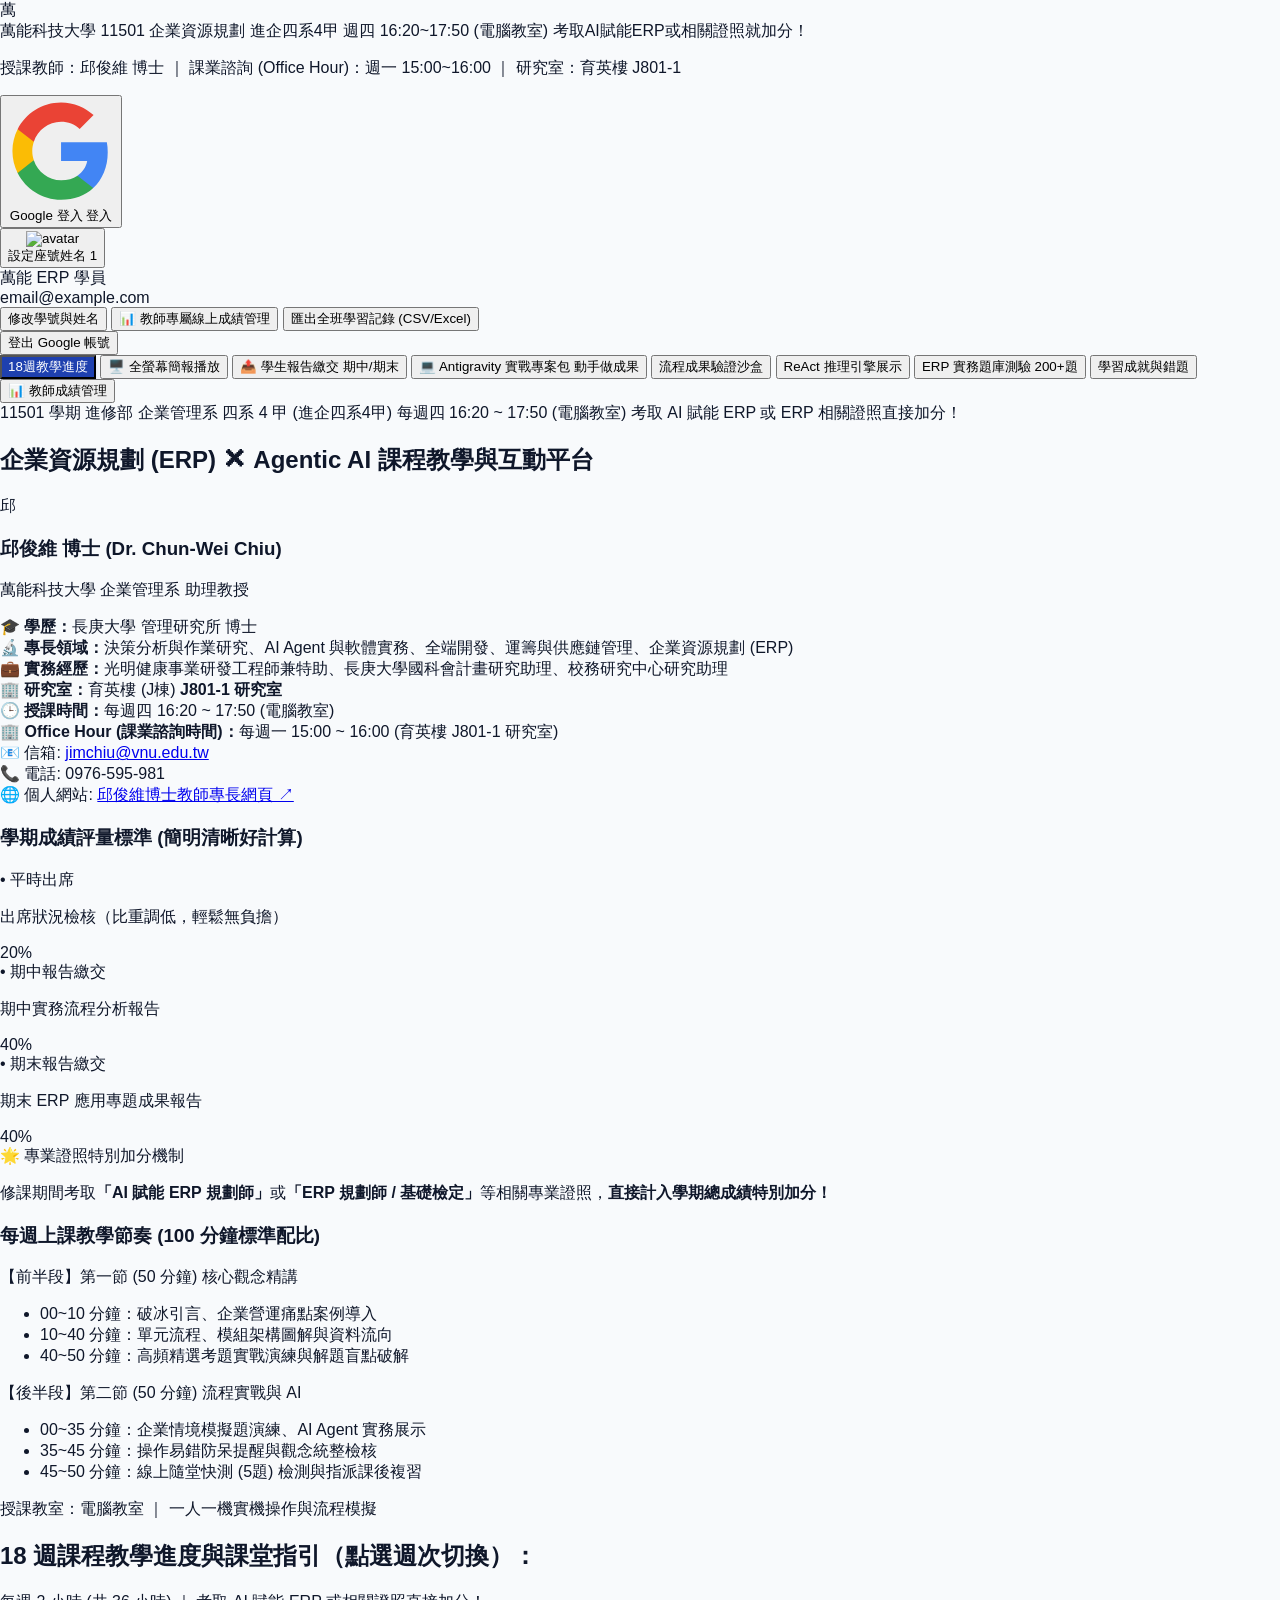
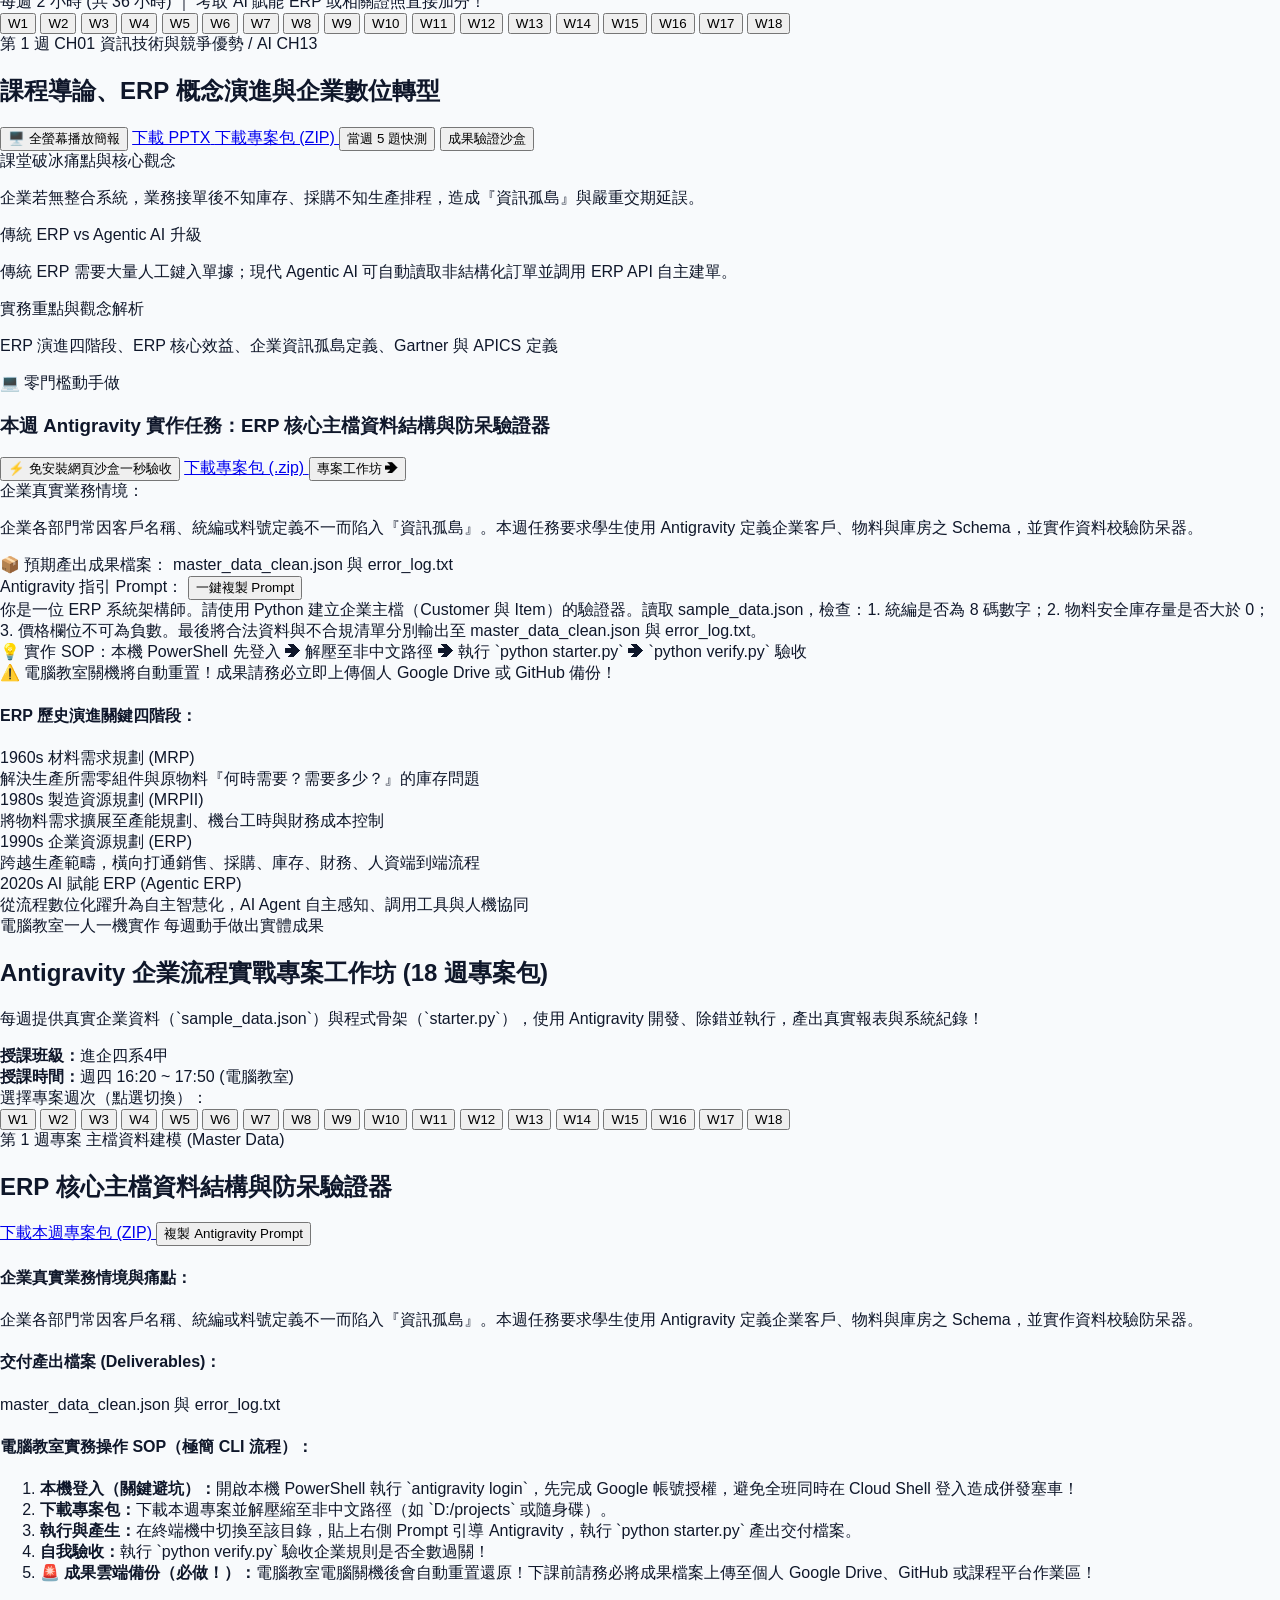
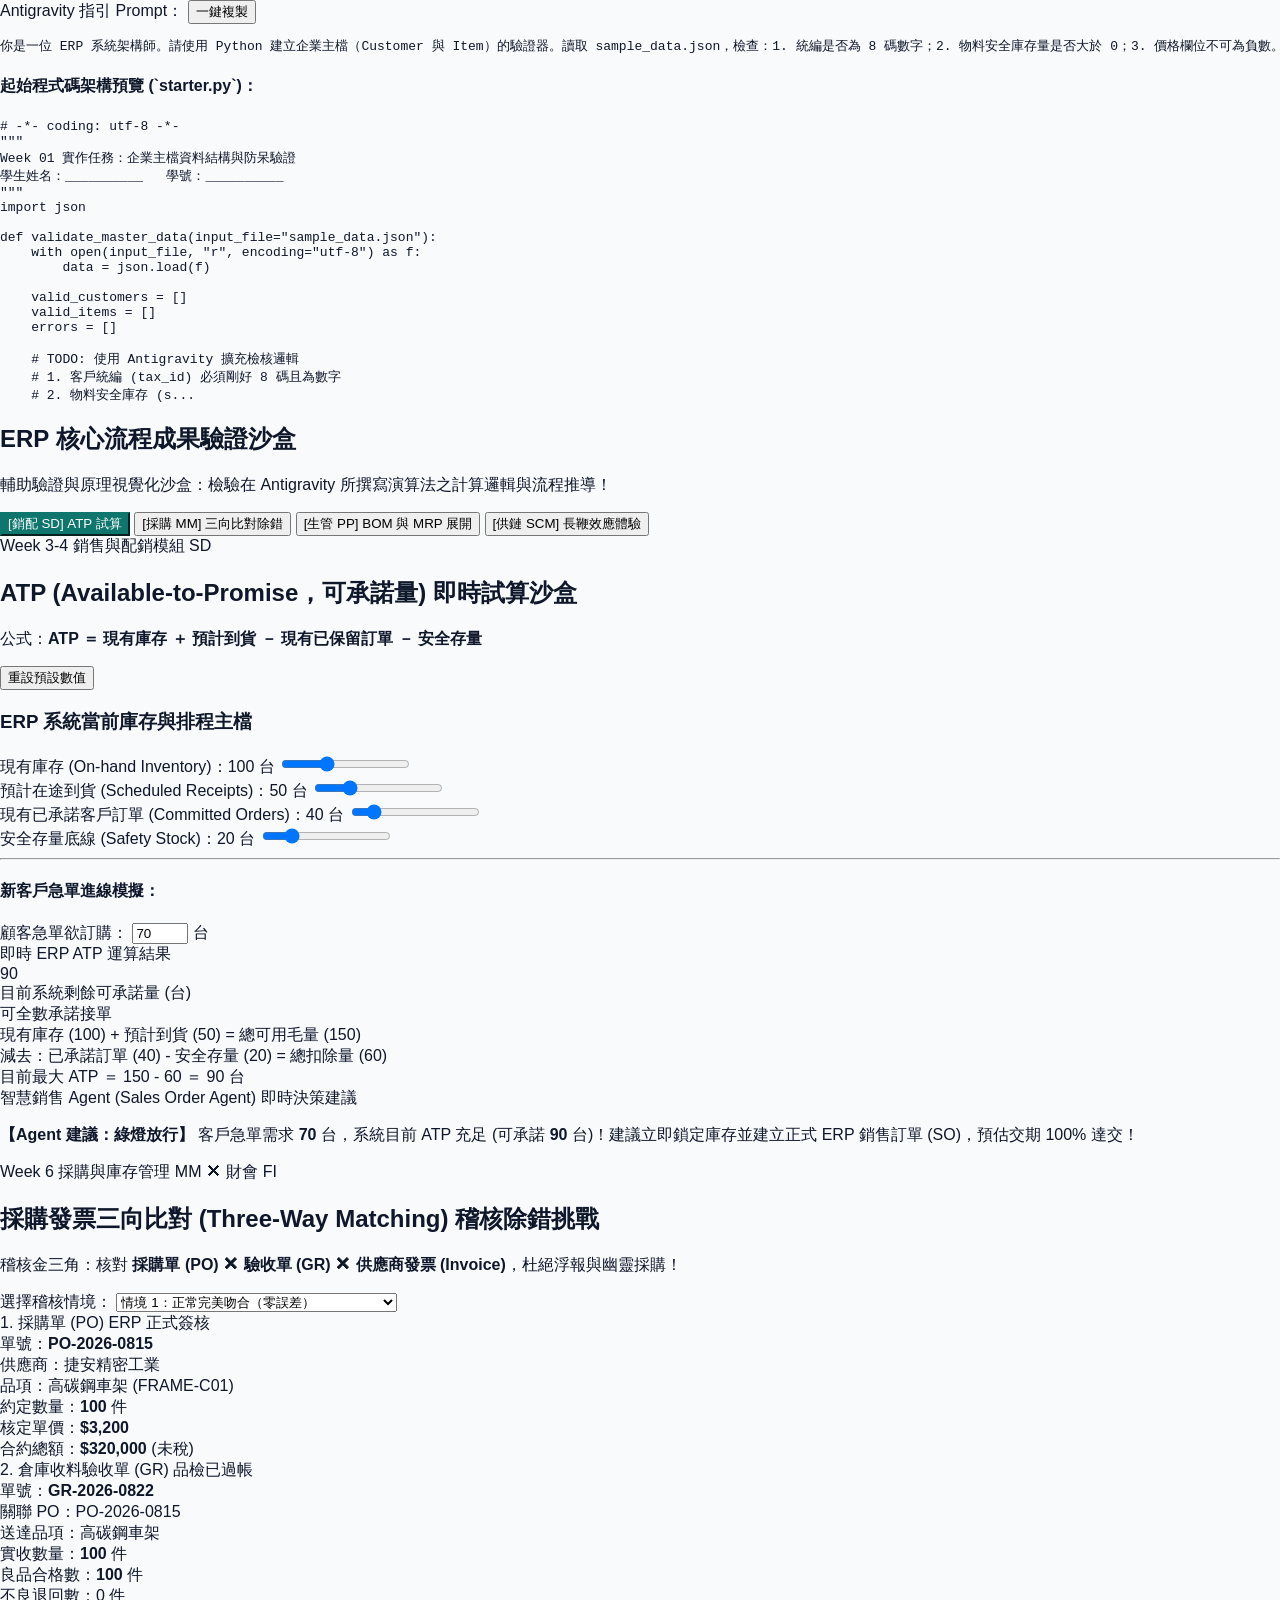
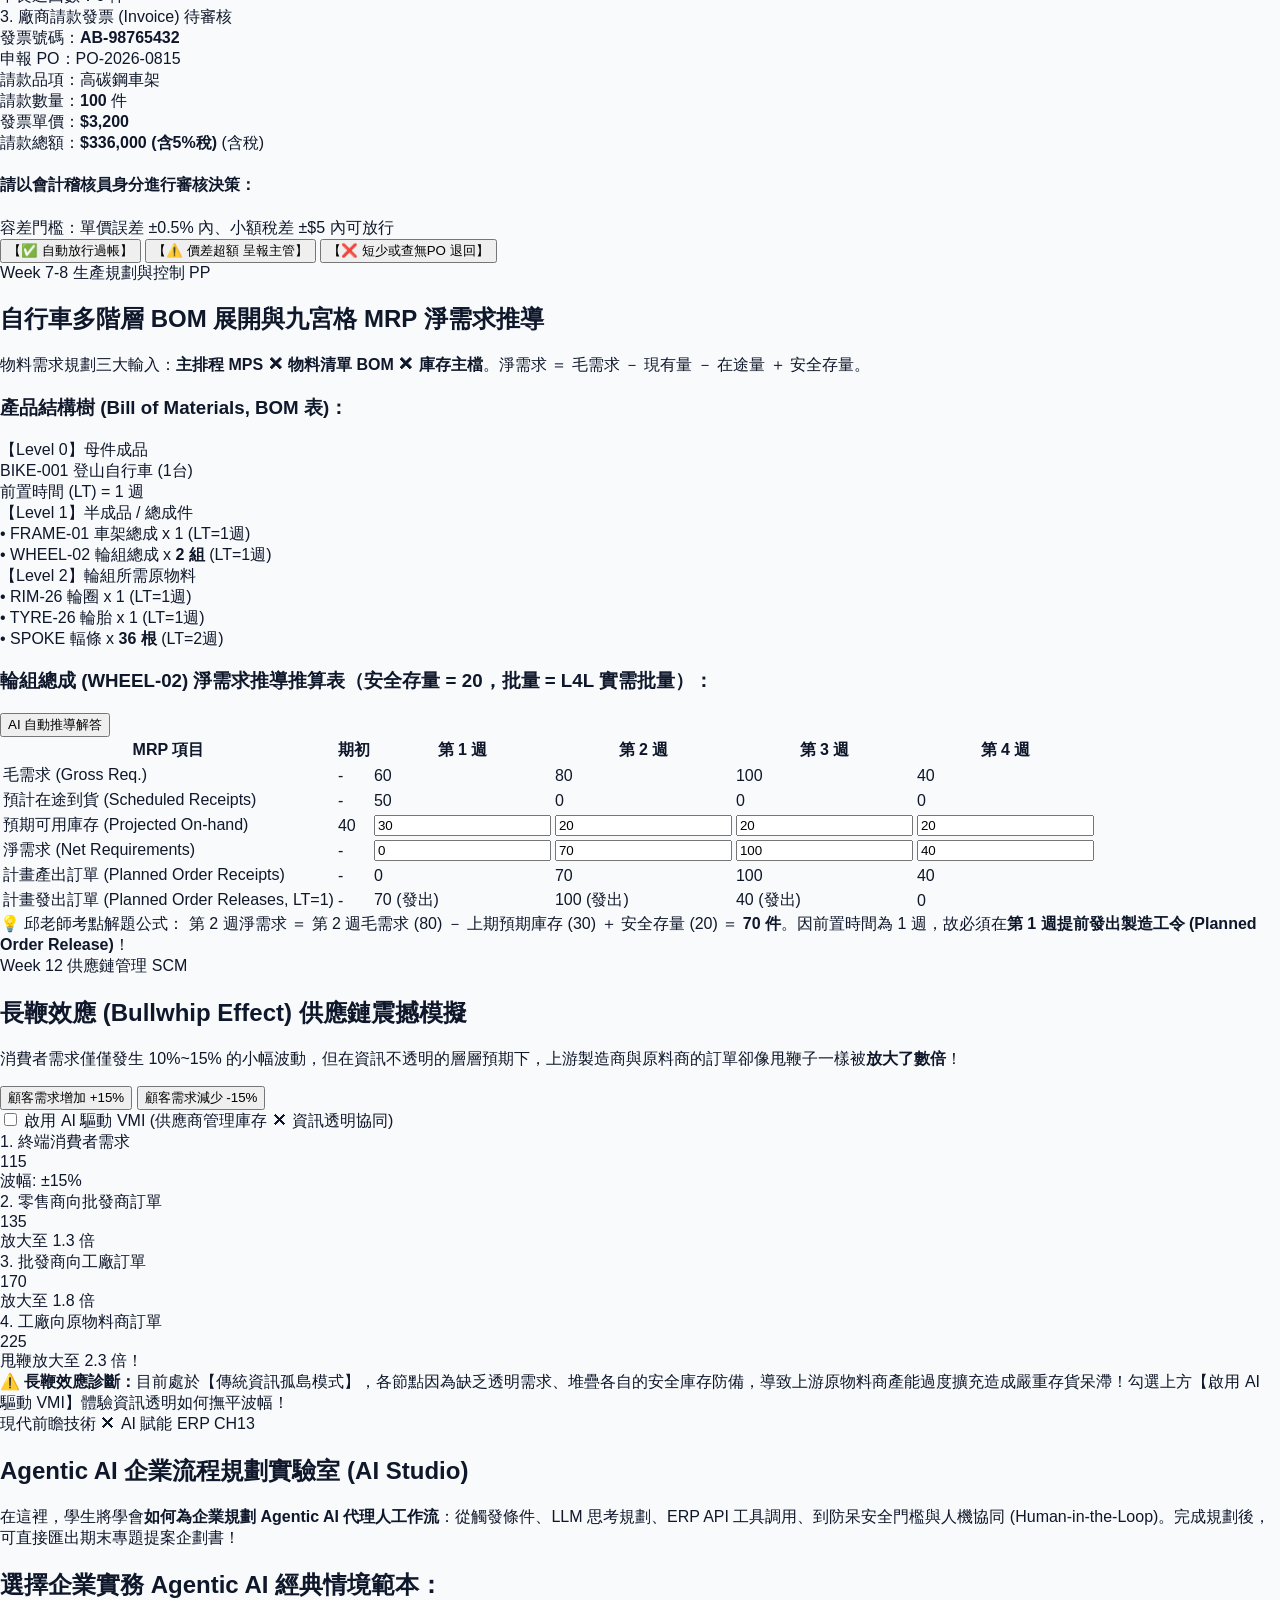
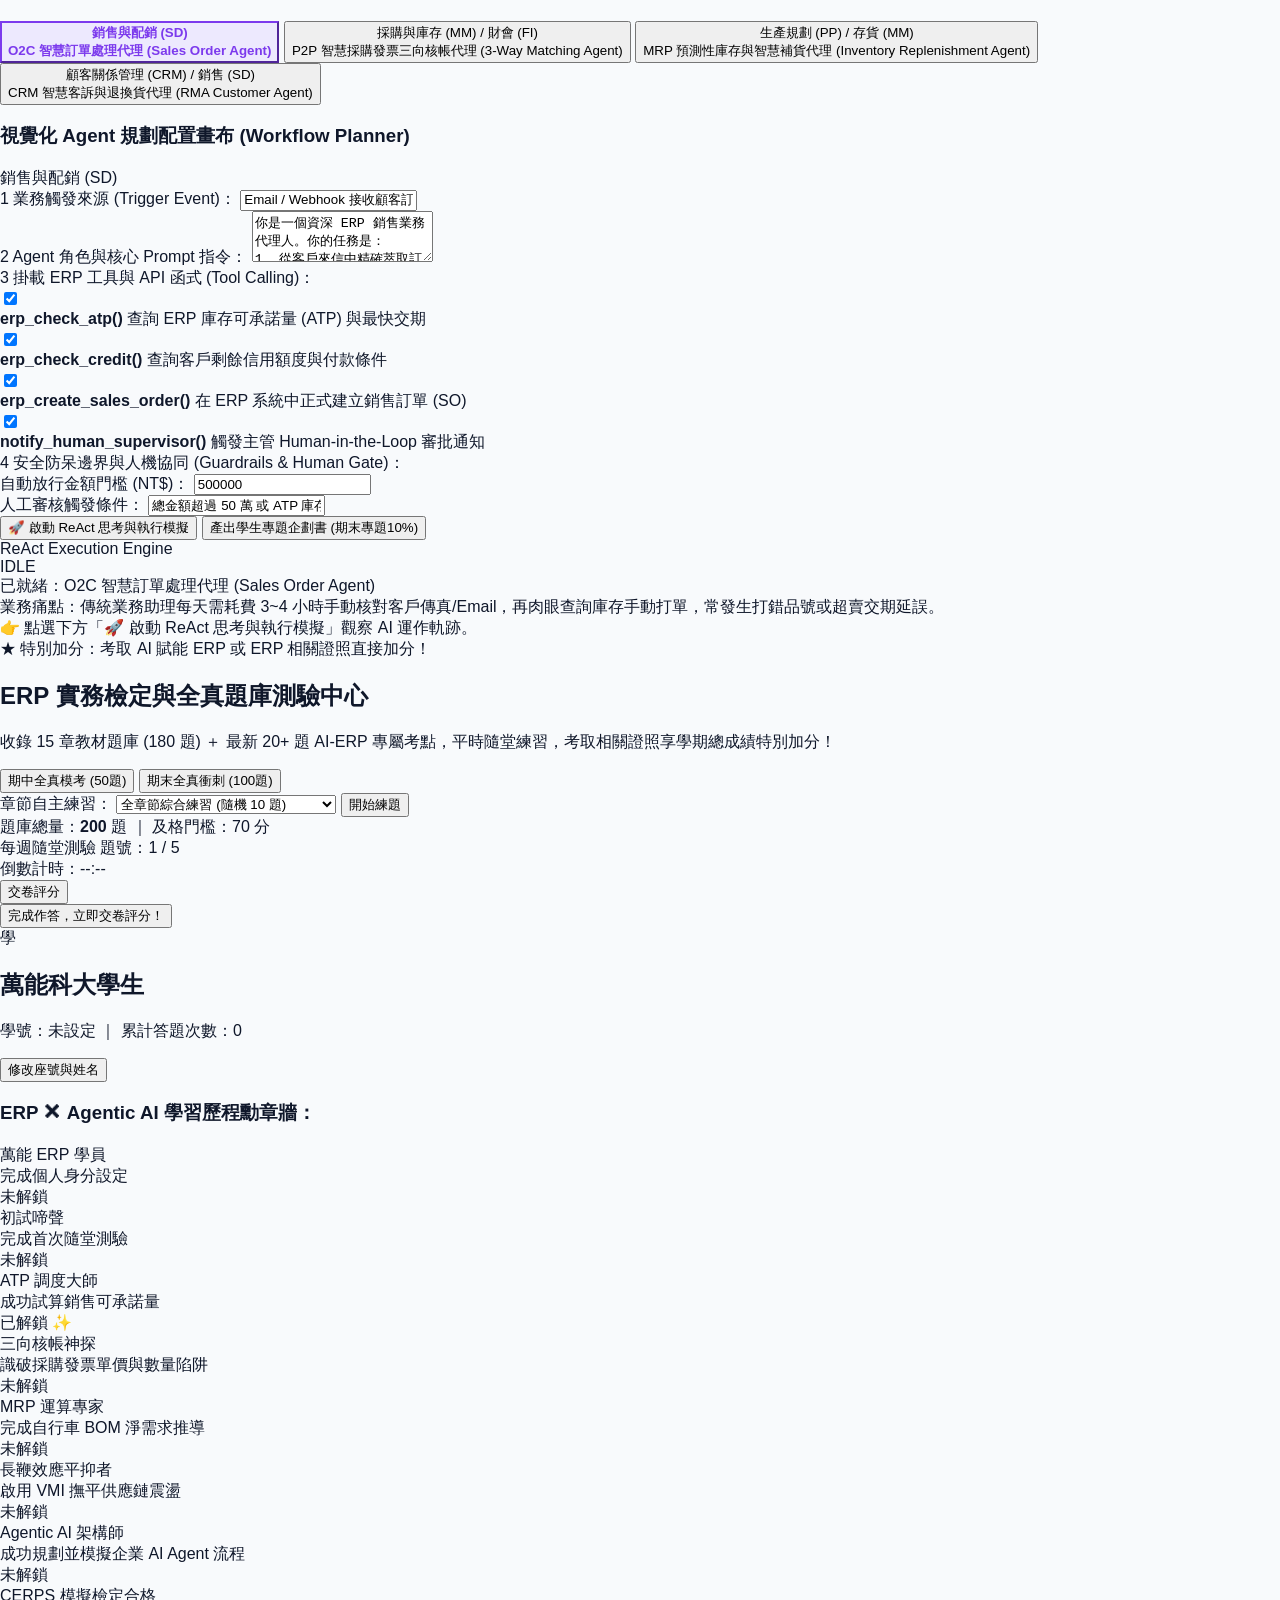
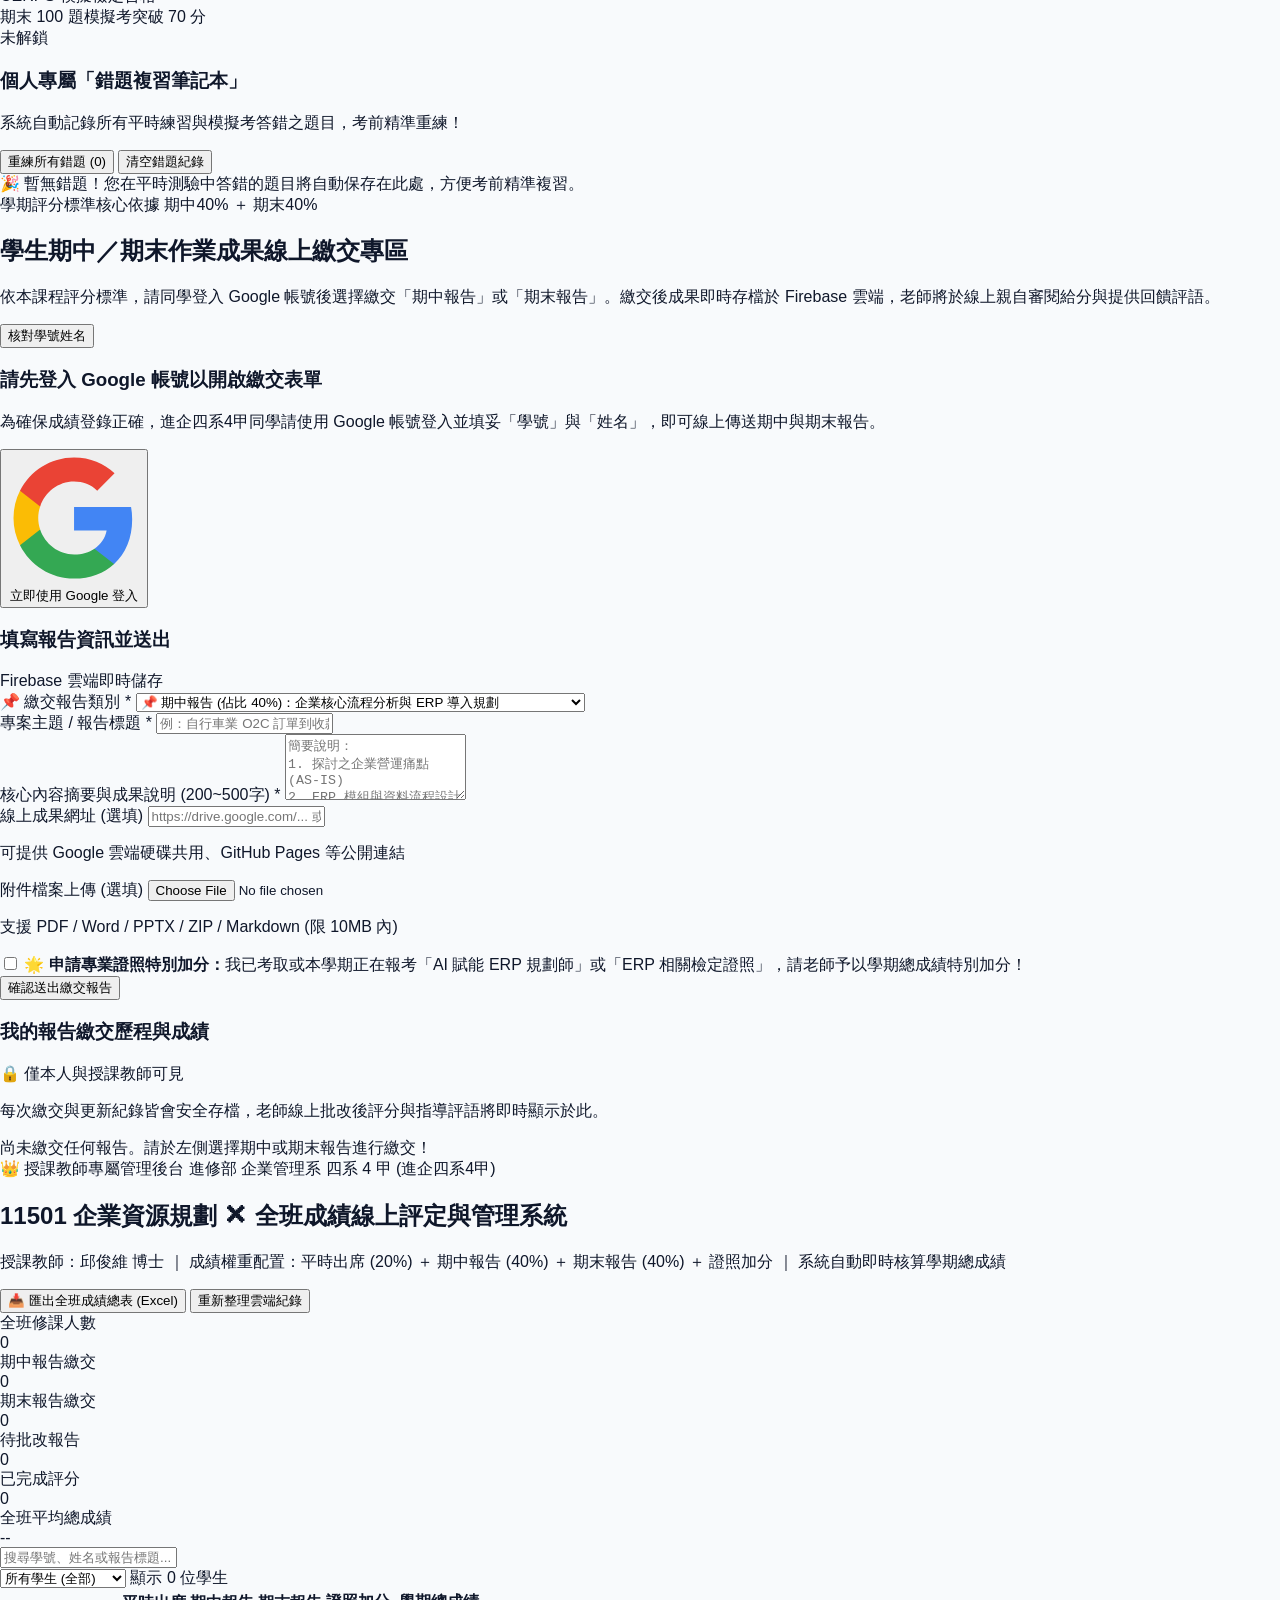
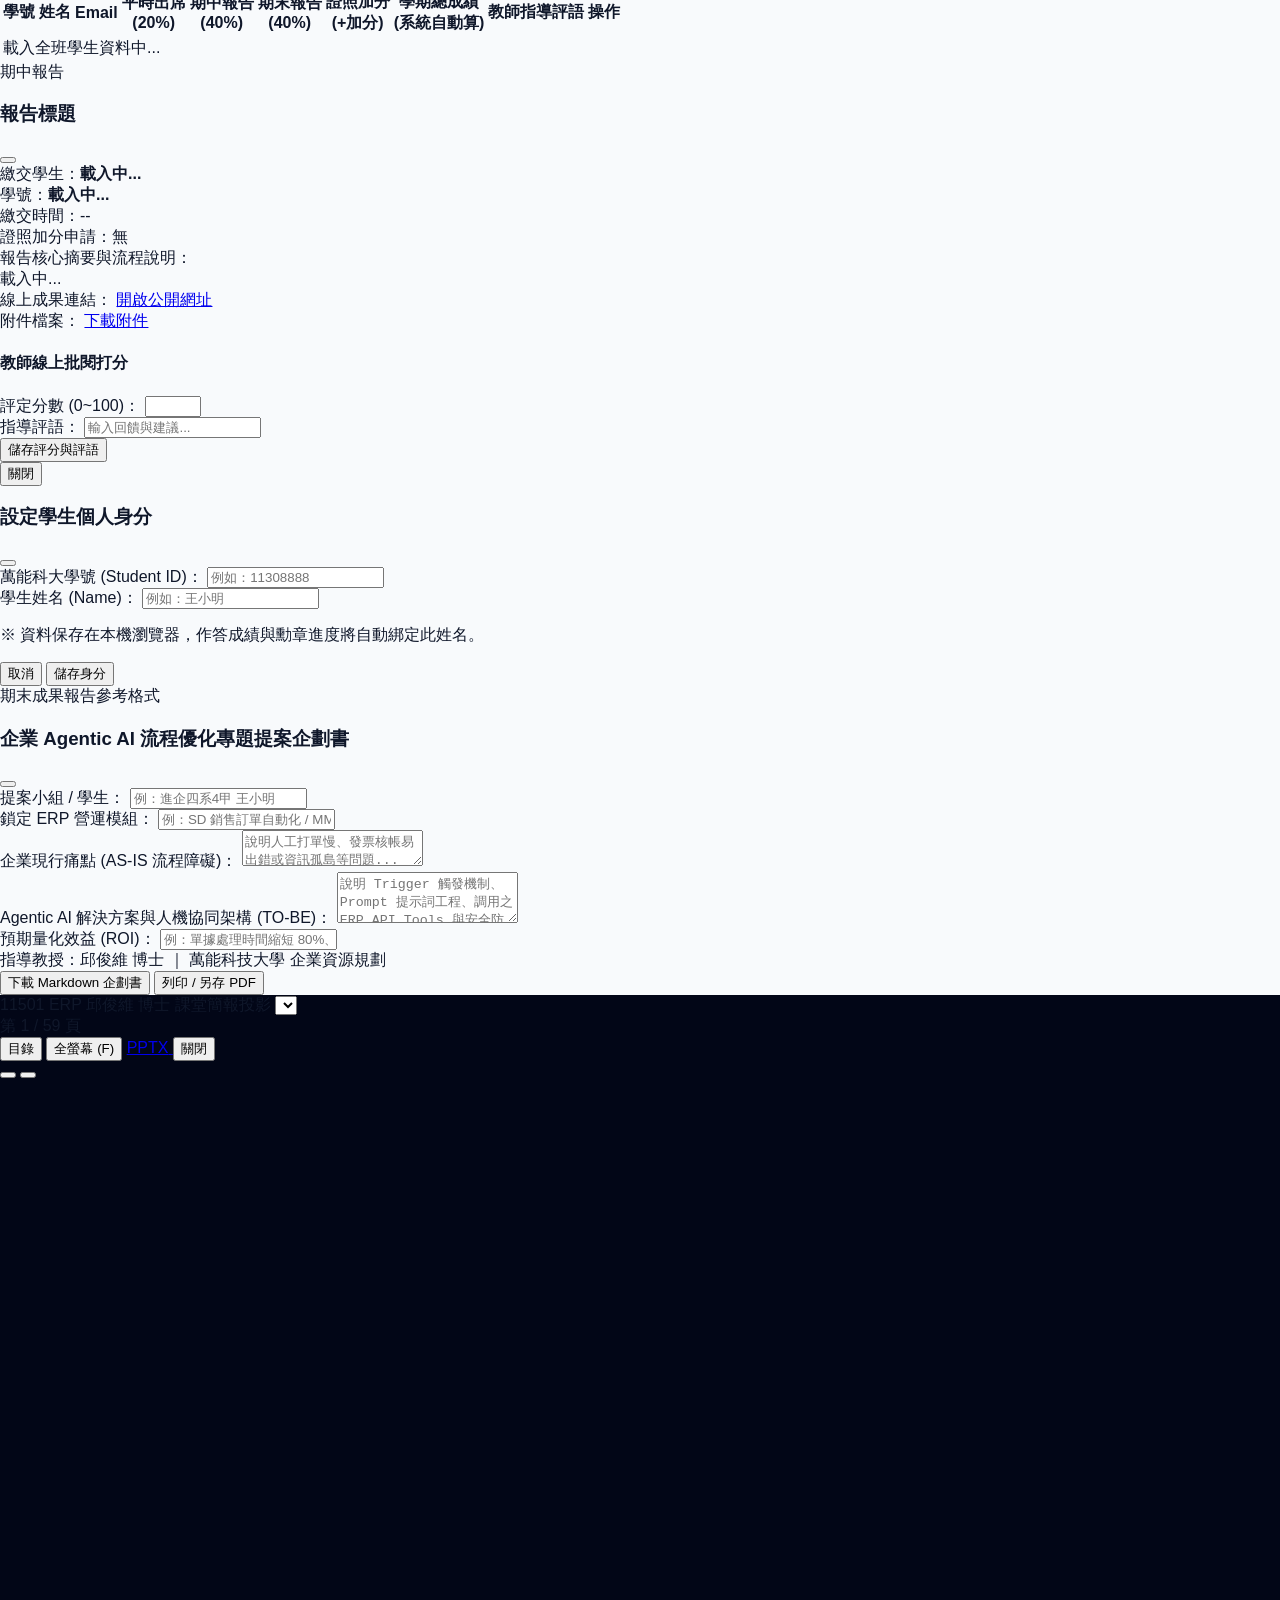
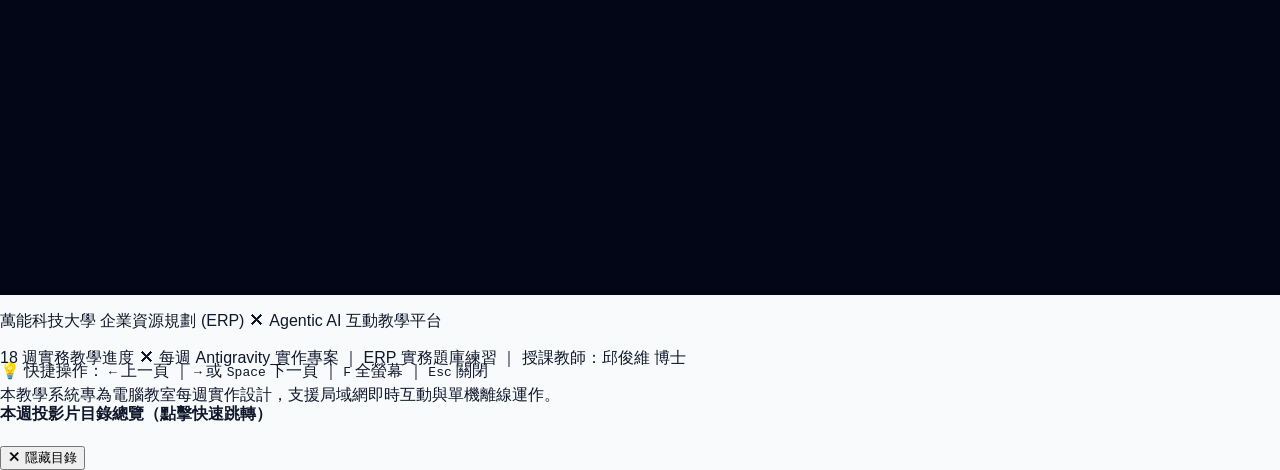
==== commit ff6b0830: "fix: 修復週次選單標題一致性問題，全面移除 VS Code 改用本機 PowerShell CLI 登入與成果雲端備份指引" ====
--- a/index.html
+++ b/index.html
@@ -645,8 +645,9 @@
                   載入中...
                 </div>
               </div>
-              <div class="text-[11px] text-amber-200/90 font-medium">
-                💡 實作 SOP：解壓縮 ➔ 開啟 Antigravity 貼上 Prompt ➔ 執行 `python starter.py` 產出檔案 ➔ `python verify.py`
+              <div class="text-[11px] text-amber-200/90 font-medium space-y-1">
+                <div>💡 實作 SOP：本機 PowerShell 先登入 ➔ 解壓至非中文路徑 ➔ 執行 `python starter.py` ➔ `python verify.py` 驗收</div>
+                <div class="text-rose-300 font-bold">⚠️ 電腦教室關機將自動重置！成果請務必立即上傳個人 Google Drive 或 GitHub 備份！</div>
               </div>
             </div>
           </div>
@@ -738,14 +739,14 @@
 
               <div class="bg-white p-4 rounded-xl border border-slate-200 space-y-2">
                 <h4 class="font-bold text-xs text-slate-800 flex items-center gap-1.5">
-                  <i data-lucide="check-circle" class="w-4 h-4 text-purple-600"></i> 電腦教室實作步驟：
+                  <i data-lucide="check-circle" class="w-4 h-4 text-purple-600"></i> 電腦教室實務操作 SOP（極簡 CLI 流程）：
                 </h4>
-                <ol class="text-xs text-slate-600 space-y-1.5 list-decimal list-inside leading-relaxed">
-                  <li>下載上方專案包並解壓縮至電腦桌面。</li>
-                  <li>開啟終端機或 Antigravity，進入該專案目錄。</li>
-                  <li>複製右側 Prompt 貼給 Antigravity，引導 AI 補齊或擴充 `starter.py`。</li>
-                  <li>執行 `python starter.py` 產生交付檔案。</li>
-                  <li>執行 `python verify.py` 驗收成果是否通過！</li>
+                <ol class="text-xs text-slate-600 space-y-2 list-decimal list-inside leading-relaxed">
+                  <li><strong>本機登入（關鍵避坑）：</strong>開啟本機 PowerShell 執行 `antigravity login`，先完成 Google 帳號授權，避免全班同時在 Cloud Shell 登入造成併發塞車！</li>
+                  <li><strong>下載專案包：</strong>下載本週專案並解壓縮至非中文路徑（如 `D:/projects` 或隨身碟）。</li>
+                  <li><strong>執行與產生：</strong>在終端機中切換至該目錄，貼上右側 Prompt 引導 Antigravity，執行 `python starter.py` 產出交付檔案。</li>
+                  <li><strong>自我驗收：</strong>執行 `python verify.py` 驗收企業規則是否全數過關！</li>
+                  <li><strong class="text-rose-600">🚨 成果雲端備份（必做！）：</strong>電腦教室電腦關機後會自動重置還原！下課前請務必將成果檔案上傳至個人 Google Drive、GitHub 或課程平台作業區！</li>
                 </ol>
               </div>
             </div>
@@ -7464,125 +7465,160 @@
       {
         "type": "content",
         "badge": "步驟 23",
-        "title": "【工具推薦】步驟 23：安裝 Visual Studio Code (VS Code)",
-        "bullets": [
-          "推薦好用的程式碼檢視與編輯工具：Visual Studio Code",
-          "前往 https://code.visualstudio.com 點選 Download for Windows",
-          "執行安裝檔，一路點選下一步，勾選『將「以 Code 開啟」新增至檔案快顯功能表』",
-          "安裝完成後開啟 VS Code",
-          "點擊左側積木圖示 (Extensions 套件庫)，搜尋『Chinese』安裝繁體中文語言包",
-          "重啟 VS Code 後全介面即呈現親切繁體中文！"
-        ],
-        "footer": "VS Code 是全球最受歡迎的編輯器，操作流暢且排版乾淨。"
+        "title": "【終端啟航】步驟 23：免裝編輯器！Windows 內建 PowerShell 開啟",
+        "bullets": [
+          "本課程【不需要】學生去下載安裝複雜的 VS Code 或其他編輯器！",
+          "按鍵盤上的【Win 鍵 + R】，輸入 `powershell` 並按 Enter",
+          "或在 Windows 搜尋欄輸入『PowerShell』點開藍色視窗",
+          "直接使用 Windows 內建命令列工具，操作最簡潔、無任何額外軟體門檻！",
+          "在終端機中輸入 `python --version` 確認電腦教室 Python 環境正常"
+        ],
+        "footer": "善用鍵盤【Tab 鍵】可以自動補齊資料夾名稱，不用辛苦手打長路徑！"
       },
       {
         "type": "content",
         "badge": "步驟 24",
-        "title": "【專案下載】步驟 24：在 GitHub Desktop 中 Clone 專案倉庫",
-        "bullets": [
-          "打開剛剛登入好的 GitHub Desktop 軟體",
-          "點擊上方選單【File】➔ 點選【Clone repository...】(複製倉庫)",
-          "在彈出的視窗中切換到第三個分頁【URL】",
-          "在第一欄【Repository URL】貼上本課程官方倉庫網址：",
-          "• `https://github.com/h12s12bs/vnu-enterprise-resource-planning.git`",
-          "第二欄【Local path】為本地存檔路徑 (請參考下一步指引！)"
-        ],
-        "footer": "Clone (克隆) 會把課程所有簡報、每週程式碼與實作專案完整抓到你的電腦！"
+        "title": "【工具配置】步驟 24：本機端安裝 Antigravity CLI 工具",
+        "bullets": [
+          "在 PowerShell 視窗中輸入指令：",
+          "• `pip install antigravity` 並按下 Enter",
+          "（若電腦教室環境已預裝，亦可直接使用課堂提供的專案工具包）",
+          "稍候數秒看到 `Successfully installed` 即代表命令列工具配置完成！",
+          "輸入 `python -m antigravity --help` 檢視指令說明，確認工具運作就緒"
+        ],
+        "footer": "命令列工具輕量、快速，最適合電腦教室大規模一人一機教學。"
       },
       {
         "type": "content",
         "badge": "步驟 25",
-        "title": "【路徑設定】步驟 25：選擇安全的本地存檔路徑",
-        "bullets": [
-          "在【Local path】點擊右邊按鈕【Choose...】挑選存放資料夾",
-          "⚠️【重要路徑避坑指南】：",
-          "• 建議存放在：`D:/projects` 或 `C:/projects`",
-          "• 嚴禁路徑包含中文、特殊符號或太深層的資料夾",
-          "• 避免放在桌面 (Desktop)，因電腦教室桌面有時重開機可能還原",
-          "選好路徑後，點擊右下角藍色按鈕【Clone】開始下載！"
-        ],
-        "footer": "下載約需 10~30 秒，下載完成後主畫面即顯示專案內容！"
+        "title": "⚠️【血淚避坑】步驟 25：為什麼務必先在本機端 CLI 登入？",
+        "bullets": [
+          "⚠️【真實課堂慘痛經驗】：",
+          "• 全班數十位同學若同時間在【網頁版 Google Cloud Shell】註冊或登入 Antigravity，",
+          "• 會因為 Google IP 併發限制與多重驗證請求過載，導致全班連線卡死、系統無法響應！",
+          "• 最終課堂被迫暫停，大家乾等無法實作！",
+          "✅【正確解法】：『先在本機端 CLI 登入取得憑證』！",
+          "每位同學直接在面前的電腦做獨立認證，各走各的網路連線，10 秒順暢搞定！"
+        ],
+        "footer": "本機端登入完成後，後續無論本機跑或 Cloud Shell 跑都能順暢不塞車！"
       },
       {
         "type": "content",
         "badge": "步驟 26",
-        "title": "【專案目錄】步驟 26：開啟專案目錄與架構巡檢",
-        "bullets": [
-          "在 GitHub Desktop 中，點擊按鈕【Open in Visual Studio Code】",
-          "或在選單中點選【Repository】➔【Show in Explorer】在檔案總管開啟",
-          "檢視專案三大核心資料夾：",
-          "• `01_每週教學簡報_PPT/`：每週 16:9 高畫質投影片",
-          "• `02_每週Antigravity實作專案/`：18 週實務專案代碼包 (Week 01 ~ Week 18)",
-          "• `平台首頁(單機離線直接點開).html`：免網路隨時點開的互動系統"
-        ],
-        "footer": "所有教學資源整整齊齊備妥在您的本機電腦中！"
+        "title": "【身分授權】步驟 26：本機 CLI 執行 `antigravity login` 授權",
+        "bullets": [
+          "在剛剛開啟的本機 PowerShell 中輸入指令：",
+          "• `antigravity login` (或 `python -m antigravity auth login`) 並按 Enter",
+          "系統會自動呼叫並彈出您電腦的預設瀏覽器 (Chrome / Edge)",
+          "在網頁中選取您的學校 Google 帳號或個人 Google 帳號進行登入與授權",
+          "授權完成後，瀏覽器顯示『Authentication successful』即可關閉網頁！",
+          "回到 PowerShell，即會看到登入成功、憑證已安全儲存於本機！"
+        ],
+        "footer": "本機獨立授權認證，徹底解決雲端伺服器集體卡死痛點！"
       },
       {
         "type": "content",
         "badge": "步驟 27",
-        "title": "【實作初探】步驟 27：進入第 01 週實作專案資料夾",
-        "bullets": [
-          "在 VS Code 左側檔案總管中展開：",
-          "📁 `02_每週Antigravity實作專案` ➔ 📁 `01_Week01_企業資料結構與主檔實體建模`",
-          "看見四個關鍵檔案：",
+        "title": "【專案取得】步驟 27：下載課程專案包至安全目錄",
+        "bullets": [
+          "取得本週企業專案實作包的兩種簡單方式：",
+          "• 方式 A (最簡單)：在課程平台點擊【下載本週專案包 (ZIP)】解壓至 `D:/projects`",
+          "• 方式 B：在 GitHub Desktop 中點擊【Clone repository】複製官方倉庫",
+          "⚠️【路徑安全指南】：",
+          "• 建議放置於：`D:/projects` 或 `C:/projects` 或自己的隨身碟",
+          "• 嚴禁包含中文目錄、空格或特殊符號，以避免 Python 讀檔錯誤！"
+        ],
+        "footer": "路徑越乾淨，執行越順暢！"
+      },
+      {
+        "type": "content",
+        "badge": "步驟 28",
+        "title": "【目錄巡檢】步驟 28：命令列切換進入第 01 週專案目錄",
+        "bullets": [
+          "在 PowerShell 中使用 `cd` 指令切換到實作資料夾：",
+          "• 輸入：`cd D:/projects/02_每週Antigravity實作專案/01_Week01_企業資料結構與主檔實體建模`",
+          "輸入指令 `dir` 查看資料夾中四大關鍵檔案：",
           "1. `README.md`：本週任務說明書 (AS-IS 痛點與 TO-BE 解法)",
           "2. `sample_data.json`：企業原始混亂資料 (內含缺失值與重複項)",
-          "3. `starter.py`：需要我們補充資料清理與主檔建模邏輯的程式",
-          "4. `verify.py`：批改評分驗證程式"
-        ],
-        "footer": "這就是每週在電腦教室的標準實作單元配備！"
-      },
-      {
-        "type": "content",
-        "badge": "步驟 28",
-        "title": "【執行程式】步驟 28：在 VS Code 中開啟終端機執行",
-        "bullets": [
-          "在 VS Code 上方選單點選【終端機 (Terminal)】➔【新增終端機 (New Terminal)】",
-          "下方會彈出 PowerShell 命令列視窗",
-          "切換到第一週專案目錄：",
-          "• 輸入指令：`cd '02_每週Antigravity實作專案/01_Week01_企業資料結構與主檔實體建模'` 並按 Enter",
-          "初次嘗試執行啟動檔：",
-          "• 輸入指令：`python starter.py` 並按 Enter",
-          "終端機印出執行結果與資料筆數，代表 Python 執行完全正常！"
-        ],
-        "footer": "用鍵盤輸入指令時，善用鍵盤【Tab 鍵】可以自動補齊資料夾名稱！"
+          "3. `starter.py`：實務邏輯程式碼 ｜ 4. `verify.py`：評分驗證程式",
+          "不需要 VS Code！用 Windows 內建記事本 (Notepad) 就能直接檢視修改！"
+        ],
+        "footer": "Tab 鍵是鍵盤神鍵，輸入開頭兩三個字母按 Tab 即可自動補全路徑！"
       },
       {
         "type": "content",
         "badge": "步驟 29",
-        "title": "【自我驗證】步驟 29：執行 `verify.py` 自我檢查評分",
-        "bullets": [
-          "每週專案最棒的設計：自帶評分老師 `verify.py`！",
+        "title": "【實務運算】步驟 29：執行 `python starter.py` 產出企業主檔",
+        "bullets": [
+          "在終端機中輸入指令：",
+          "• `python starter.py` 並按下 Enter",
+          "程式會自動讀取 `sample_data.json` 中的混亂主檔資料",
+          "透過 Antigravity Agentic 邏輯執行：資料格式標準化、去除重複值與防呆防錯",
+          "終端機印出執行進度，並在當前目錄自動產出成果交付檔案：",
+          "• `master_data_clean.json` (清洗後之企業乾淨主檔)"
+        ],
+        "footer": "看見終端機印出清洗成功筆數，代表第一階段運算順利達標！"
+      },
+      {
+        "type": "content",
+        "badge": "步驟 30",
+        "title": "【自我驗證】步驟 30：執行 `python verify.py` 自我檢查評分",
+        "bullets": [
+          "每週專案最讚的設計：自帶評分老師 `verify.py`！",
           "在終端機中鍵入指令：`python verify.py` 並按下 Enter",
           "程式會自動執行 3~5 項企業業務規則檢驗 (如：主檔欄位驗證、除錯率計算)",
           "若全部通過，終端機會噴出彩色字樣：",
           "✨【SUCCESS】All validation tests passed! 實作成果完全符合企業標準！",
-          "若有錯誤，會清楚提示是哪一行規則未達標，修改 `starter.py` 再測即可！"
+          "若有錯誤，會清楚提示是哪一行規則未達標，修改後再測即可！"
         ],
         "footer": "寫完馬上知道自己對不對，完全不用擔心做錯！"
       },
       {
         "type": "content",
-        "badge": "步驟 30",
-        "title": "【雲端備份】步驟 30：用 GitHub Desktop 儲存成果並推送",
-        "bullets": [
-          "當您在 VS Code 中修改並存檔了 `starter.py` 後，切換回 GitHub Desktop",
-          "左側欄位會自動偵測並打勾顯示您修改過的檔案！",
-          "在左下角【Summary】輸入紀錄摘要 (例：`完成第01週資料清洗實作`)",
-          "點擊藍色大按鈕【Commit to main】(儲存到本機版本庫)",
-          "接著點擊上方最右邊按鈕【Push origin】(推送到雲端)",
-          "不到 3 秒鐘，您的作業代碼已安全同步備份至 GitHub 雲端！"
-        ],
-        "footer": "哪怕電腦教室重開機還原，雲端也完整保存著您的所有心血！"
+        "badge": "步驟 31",
+        "title": "⚠️【🚨 重中之重】步驟 31：電腦教室「關機重置」生存法則！",
+        "bullets": [
+          "⚠️【電腦教室還原卡致命地雷】：",
+          "• 電腦教室的電腦皆安裝了『系統還原卡 / 還原軟體』！",
+          "• 只要【下課電腦關機】或【課堂中途重開機】，桌面與 C 槽檔案將【立即被徹底清除重置】！",
+          "• 下課如果沒把成果傳到雲端，今天辛苦做的所有程式與作業將『永久消失無法找回』！",
+          "🚨 全班同學請牢記：每次執行完成，下課前務必執行『下一步的雲端備份三部曲』！"
+        ],
+        "footer": "絕對不要存了桌面就拍拍屁股走人，重開機全沒了！"
+      },
+      {
+        "type": "content",
+        "badge": "步驟 32",
+        "title": "【雲端備份】步驟 32：成果上傳至個人 Google Drive 或 GitHub",
+        "bullets": [
+          "每次執行產出作品後，請選擇以下任一方式備份上傳：",
+          "• 途徑 1 (最直覺)：開啟瀏覽器登入個人的【Google 雲端硬碟 (Google Drive)】，將今日做好的專案資料夾直接拖拉上傳備份！",
+          "• 途徑 2 (軟體人推薦)：在 GitHub Desktop 點選【Commit】與【Push】，直接推送到自己的 GitHub 雲端倉庫！",
+          "• 途徑 3 (作業繳交)：直接到本課程平台的【📤 學生報告繳交】專區上傳成果檔案！"
+        ],
+        "footer": "只要上傳到個人雲端，哪怕電腦重開機一百次，心血也永遠安全！"
+      },
+      {
+        "type": "content",
+        "badge": "步驟 33",
+        "title": "【雲端雙軌】步驟 33：備選方案 - Google Cloud Shell 雲端執行",
+        "bullets": [
+          "除了本機執行外，同學亦可使用 Google Cloud Shell 作為雲端備選：",
+          "• 網址：https://shell.cloud.google.com",
+          "• 由於我們剛剛已在本機熟悉了指令並取得授權，在 Cloud Shell 中不會再手忙腳亂",
+          "• Cloud Shell 好處：自帶 5GB 免費永久儲存空間，不受電腦教室關機重置影響！",
+          "• 隨時隨地用瀏覽器點開即可接續練習！"
+        ],
+        "footer": "本機 CLI 衝刺 ＋ Cloud Shell 雲端隨身備用，雙軌兼備最穩健！"
       },
       {
         "type": "content",
         "badge": "成果發布",
-        "title": "【作業繳交】步驟 31：成果如何讓老師線上看見？",
+        "title": "【作業繳交】步驟 34：成果如何讓老師線上看見？",
         "bullets": [
           "本課程提供專屬現代化線上繳交專區，不用再寄隨身碟或 Email 附件！",
           "兩種成果繳交方式：",
-          "1. 【線上公開成果網址】(推薦)：填寫您的 GitHub 倉庫或 GitHub Pages 網址",
+          "1. 【線上公開成果網址】(推薦)：填寫您的 GitHub 倉庫或雲端分享網址",
           "2. 【附件檔案上傳】：上傳您的報告 Word/PDF/Markdown 檔案 (10MB 內)",
           "繳交後即刻存入 Firebase 雲端資料庫，老師將在線上親自評閱打分！"
         ],
@@ -7591,7 +7627,7 @@
       {
         "type": "content",
         "badge": "平台登入",
-        "title": "【作業繳交】步驟 32：進入課程平台並使用 Google 登入",
+        "title": "【作業繳交】步驟 35：進入課程平台並使用 Google 登入",
         "bullets": [
           "打開瀏覽器前往課程互動平台網址：",
           "• `https://h12s12bs.github.io/vnu-enterprise-resource-planning/`",
@@ -7605,13 +7641,13 @@
       {
         "type": "content",
         "badge": "填寫表單",
-        "title": "【作業繳交】步驟 33：進入學生報告繳交專區",
+        "title": "【作業繳交】步驟 36：進入學生報告繳交專區",
         "bullets": [
           "點擊頂部導覽列按鈕【📤 學生報告繳交】進入繳交專區",
           "欄位 1【繳交報告類別】：依當前進度挑選『期中報告 (40%)』或『期末報告 (40%)』",
           "欄位 2【專案主題 / 標題】：輸入專案題名 (例：`自行車業主檔實體建模實作報告`)",
           "欄位 3【核心內容摘要與成果說明】：簡要撰寫 200~500 字心得以條列呈現",
-          "欄位 4【線上成果網址】：貼入您的 GitHub 專案網址",
+          "欄位 4【線上成果網址】：貼入您的 GitHub 專案或雲端網址",
           "欄位 5【附件檔案】：若有 PDF/Word 報告亦可一併附加"
         ],
         "footer": "內容摘要清楚說明遭遇問題與解決辦法，更容易獲得高分肯定！"
@@ -7619,7 +7655,7 @@
       {
         "type": "content",
         "badge": "證照加分",
-        "title": "【作業繳交】步驟 34：勾選證照特別加分申請",
+        "title": "【作業繳交】步驟 37：勾選證照特別加分申請",
         "bullets": [
           "在繳交表單下方，有一個金黃色的特別加分勾選區塊：",
           "☑【🌟 申請專業證照特別加分】：",
@@ -7632,7 +7668,7 @@
       {
         "type": "content",
         "badge": "成績查閱",
-        "title": "【作業繳交】步驟 35：在右側查看即時反饋與老師評語",
+        "title": "【作業繳交】步驟 38：在右側查看即時反饋與老師評語",
         "bullets": [
           "送出報告後，右側『我的報告繳交歷程與成績』會立即出現您的報告卡片！",
           "尚未批改時，會顯示金黃色徽章【⏳ 待老師批改中】",
@@ -19254,25 +19290,54 @@
 
 // ==================== 18 週進度地圖與 Antigravity 專案 ====================
 async function loadCurriculum() {
+  if (window.OFFLINE_CURRICULUM && window.OFFLINE_CURRICULUM.length > 0) {
+    curriculumData = window.OFFLINE_CURRICULUM;
+  }
   try {
     const res = await fetch('/api/curriculum');
     if (res.ok) {
       curriculumData = await res.json();
     if(!curriculumData || curriculumData.length===0) curriculumData = window.OFFLINE_CURRICULUM || [];
+    } else {
+      const resStatic = await fetch('data/curriculum.json');
+      if (resStatic.ok) {
+        curriculumData = await resStatic.json();
+      }
     }
   } catch (e) {
+    try {
+      const resStatic = await fetch('data/curriculum.json');
+      if (resStatic.ok) {
+        curriculumData = await resStatic.json();
+      }
+    } catch (err) {}
+  }
+  if (!curriculumData || curriculumData.length === 0) {
     curriculumData = window.OFFLINE_CURRICULUM || [];
   }
 }
 
 async function loadAntigravityMissions() {
+  if (window.OFFLINE_MISSIONS && window.OFFLINE_MISSIONS.length > 0) {
+    antigravityMissions = window.OFFLINE_MISSIONS;
+  }
   try {
     const res = await fetch('/api/antigravity_missions');
     if (res.ok) {
       antigravityMissions = await res.json();
+    } else {
+      const resStatic = await fetch('data/antigravity_missions.json');
+      if (resStatic.ok) {
+        antigravityMissions = await resStatic.json();
+      }
     }
   } catch (e) {
-    console.warn('Using local fallback antigravity missions');
+    try {
+      const resStatic = await fetch('data/antigravity_missions.json');
+      if (resStatic.ok) {
+        antigravityMissions = await resStatic.json();
+      }
+    } catch (err) {}
   }
   if (!antigravityMissions || antigravityMissions.length === 0) {
     antigravityMissions = window.OFFLINE_MISSIONS || [];
@@ -19330,10 +19395,15 @@
     activeBtn.classList.add('ring-2', 'ring-blue-600', 'bg-blue-600', 'text-white');
   }
 
-  const weekInfo = curriculumData.find(w => w.week === weekNum) || {
+  const pptxCleanTitle = (WEEK_PPTX_MAP[weekNum] || '')
+    .replace(/^ERP_第\d+週_/, '')
+    .replace('.pptx', '')
+    .replace(/_/g, ' ');
+
+  const weekInfo = (curriculumData && curriculumData.find(w => w.week === weekNum)) || {
     week: weekNum,
-    title: `第 ${weekNum} 週 企業流程與核心管理`,
-    chapter: `ERP 標準教學單元 (W${weekNum})`,
+    title: pptxCleanTitle || `第 ${weekNum} 週 ERP 實務單元`,
+    chapter: `ERP 標準教學單元 (第 ${weekNum} 週)`,
     objective: '掌握企業流程整合與 ERP 主檔設定',
     concept_card: {
       hook: '本週著重於 ERP 核心單據流轉與跨部門勾稽。',
@@ -19795,13 +19865,29 @@
 
 // ==================== AGENTIC AI 規劃實驗室 ====================
 async function loadAgentTemplates() {
+  if (window.OFFLINE_TEMPLATES && window.OFFLINE_TEMPLATES.length > 0) {
+    agentTemplates = window.OFFLINE_TEMPLATES;
+  }
   try {
     const res = await fetch('/api/agent_templates');
     if (res.ok) {
       agentTemplates = await res.json();
     if(!agentTemplates || agentTemplates.length===0) agentTemplates = window.OFFLINE_TEMPLATES || [];
+    } else {
+      const resStatic = await fetch('data/agent_templates.json');
+      if (resStatic.ok) {
+        agentTemplates = await resStatic.json();
+      }
     }
   } catch (e) {
+    try {
+      const resStatic = await fetch('data/agent_templates.json');
+      if (resStatic.ok) {
+        agentTemplates = await resStatic.json();
+      }
+    } catch (err) {}
+  }
+  if (!agentTemplates || agentTemplates.length === 0) {
     agentTemplates = window.OFFLINE_TEMPLATES || [];
   }
   renderAgentTemplateButtons();
@@ -19994,17 +20080,38 @@
 
 // ==================== CERPS 考照與題庫中心 ====================
 async function loadQuestions() {
+  if (window.OFFLINE_QUESTIONS && window.OFFLINE_QUESTIONS.length > 0) {
+    questionsData = window.OFFLINE_QUESTIONS;
+    const stat = document.getElementById('total-questions-stat');
+    if (stat) stat.textContent = questionsData.length;
+  }
   try {
     const res = await fetch('/api/questions?count=300');
     if (res.ok) {
       const data = await res.json();
       questionsData = data.questions || [];
       if(!questionsData || questionsData.length===0) questionsData = window.OFFLINE_QUESTIONS || [];
-      document.getElementById('total-questions-stat').textContent = questionsData.length;
+    } else {
+      const resStatic = await fetch('data/questions.json');
+      if (resStatic.ok) {
+        const data = await resStatic.json();
+        questionsData = data.questions || data || [];
+      }
     }
   } catch (e) {
-    questionsData = window.OFFLINE_QUESTIONS || []; document.getElementById('total-questions-stat').textContent = questionsData.length;
+    try {
+      const resStatic = await fetch('data/questions.json');
+      if (resStatic.ok) {
+        const data = await resStatic.json();
+        questionsData = data.questions || data || [];
+      }
+    } catch (err) {}
   }
+  if (!questionsData || questionsData.length === 0) {
+    questionsData = window.OFFLINE_QUESTIONS || [];
+  }
+  const stat = document.getElementById('total-questions-stat');
+  if (stat) stat.textContent = questionsData.length;
 }
 
 function startWeeklyQuiz() {
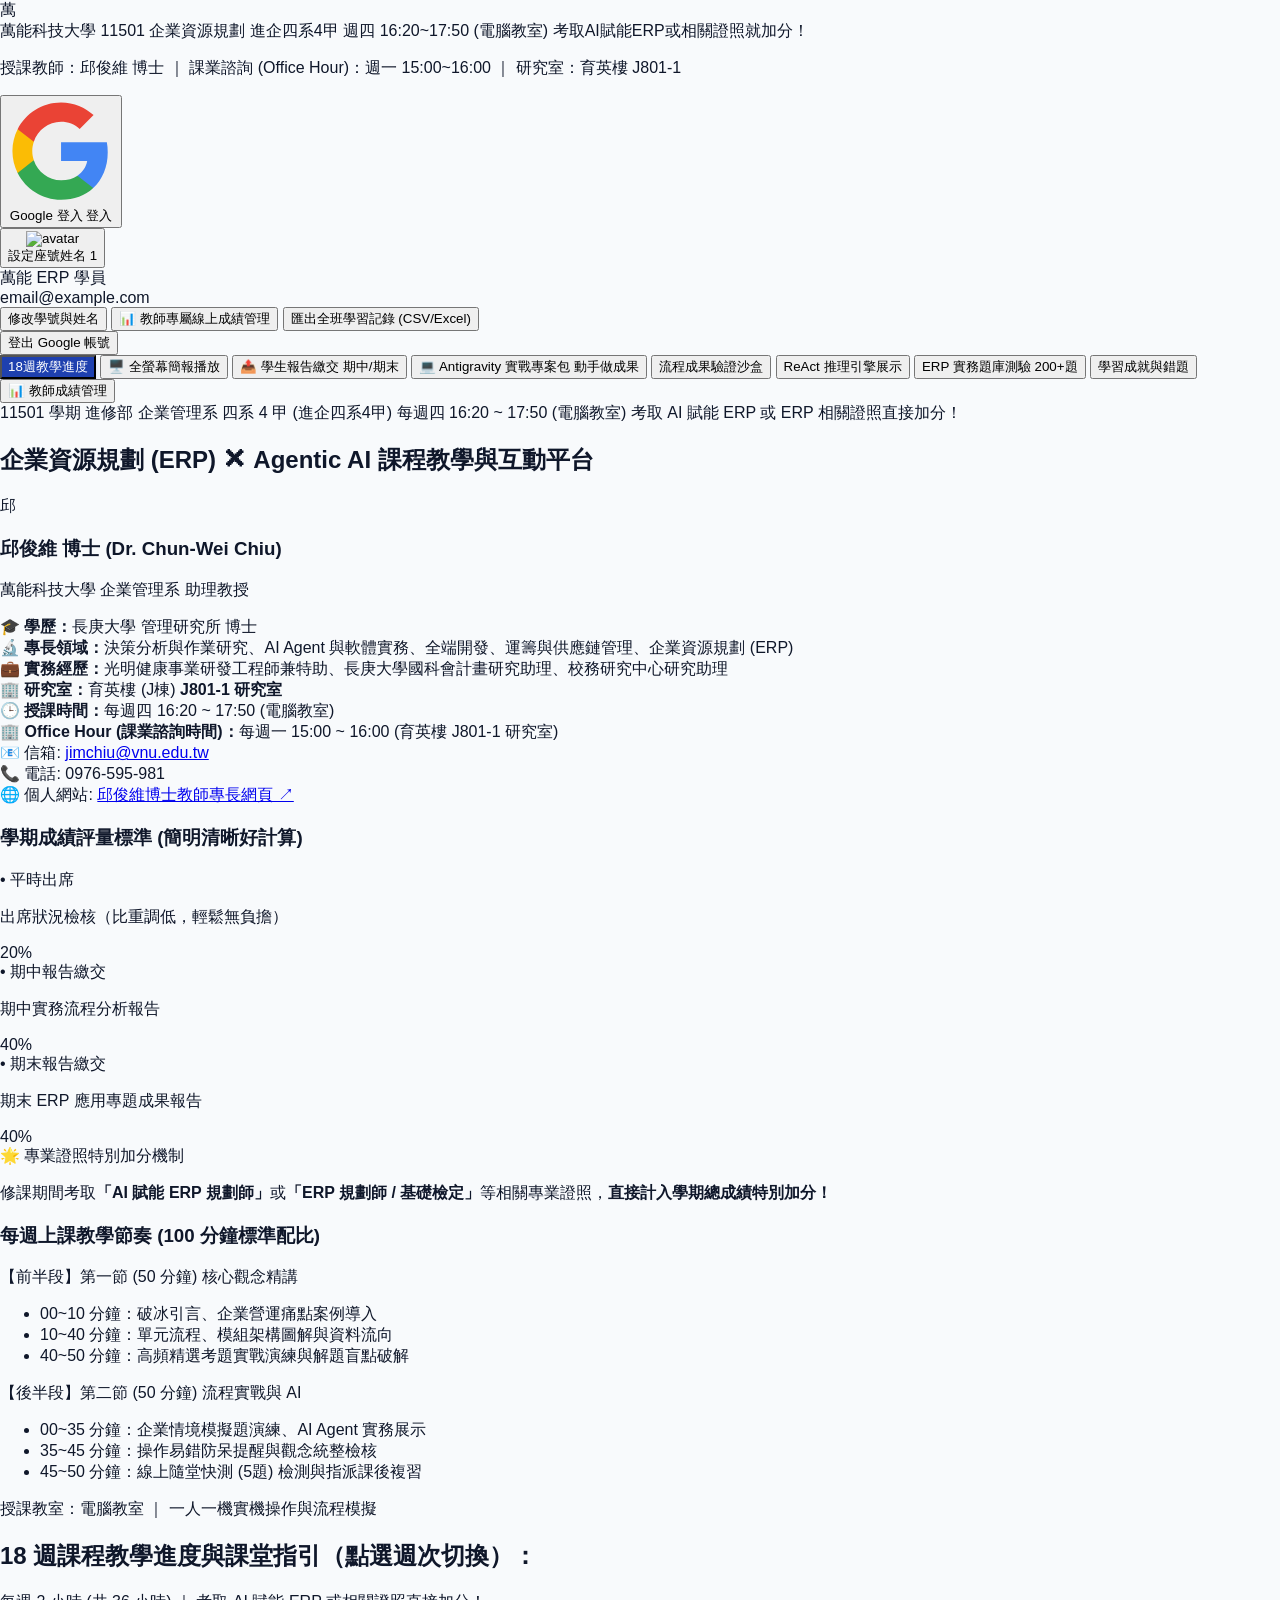
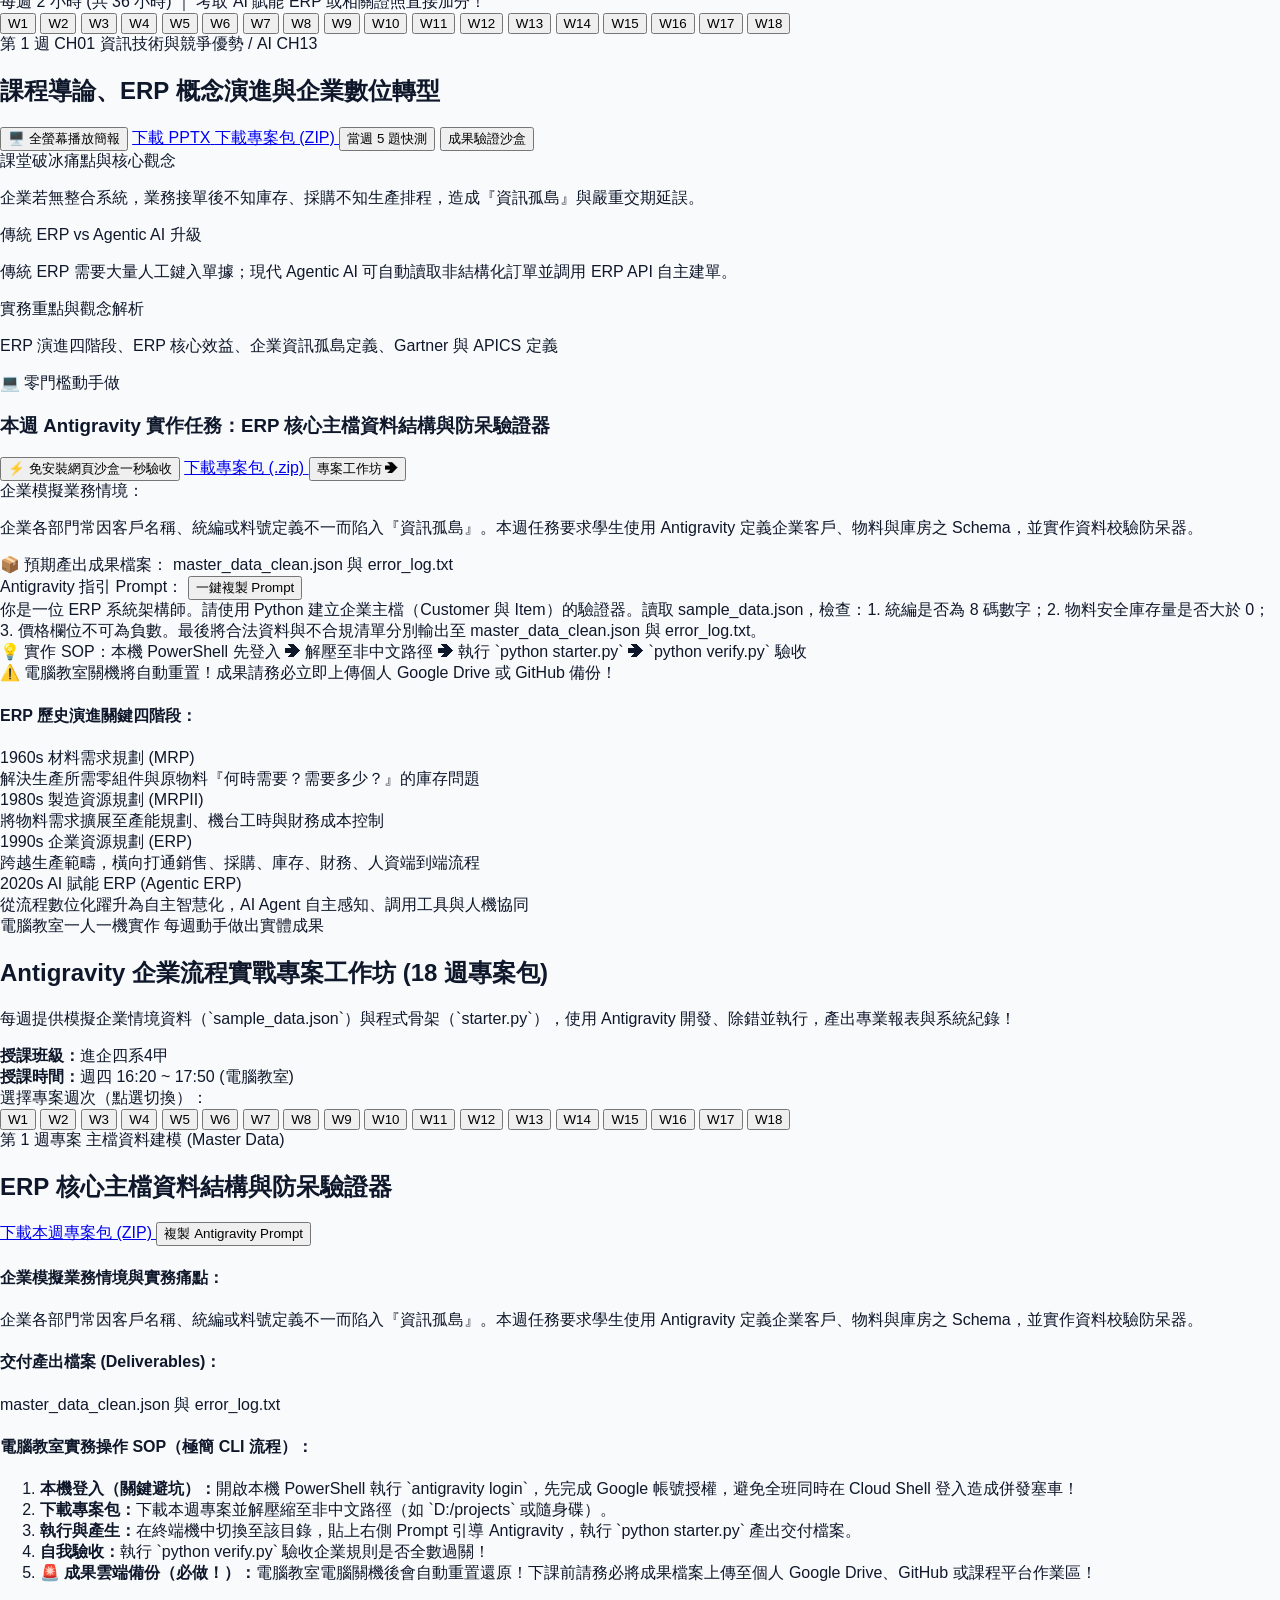
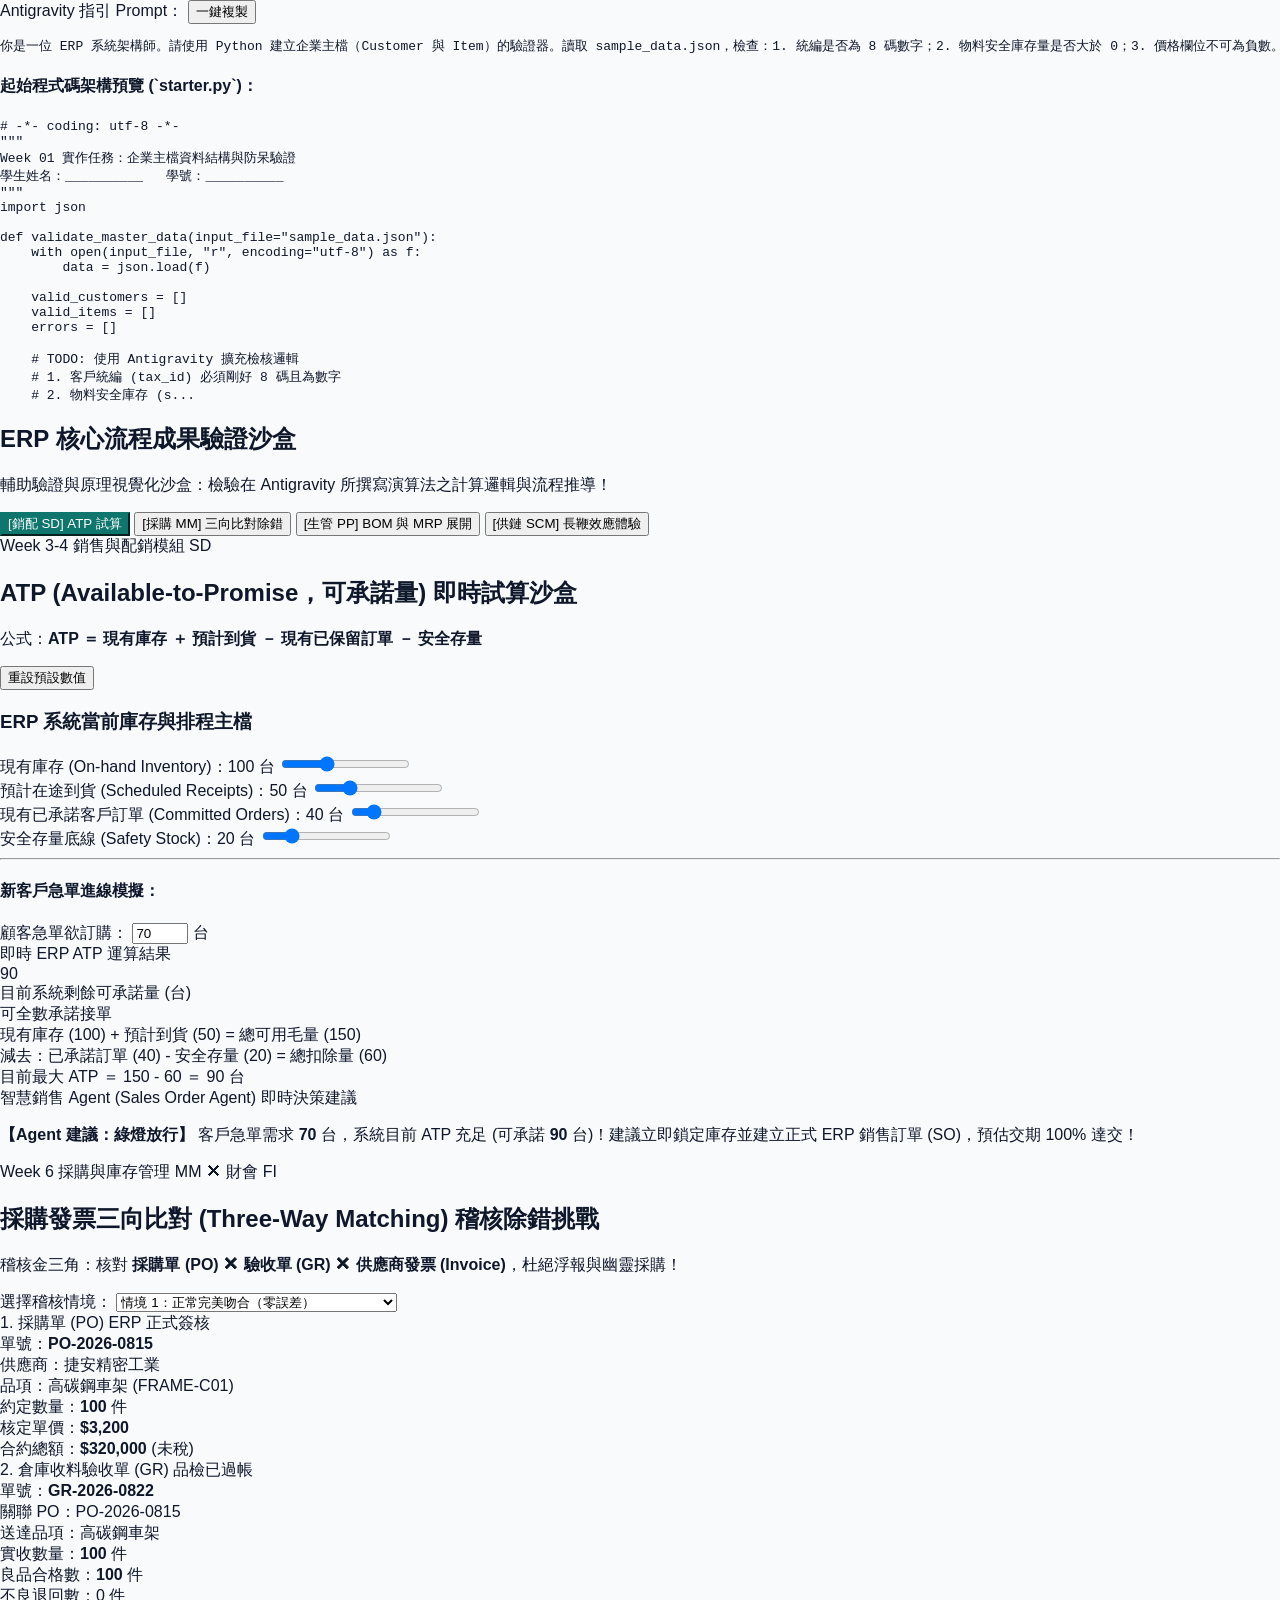
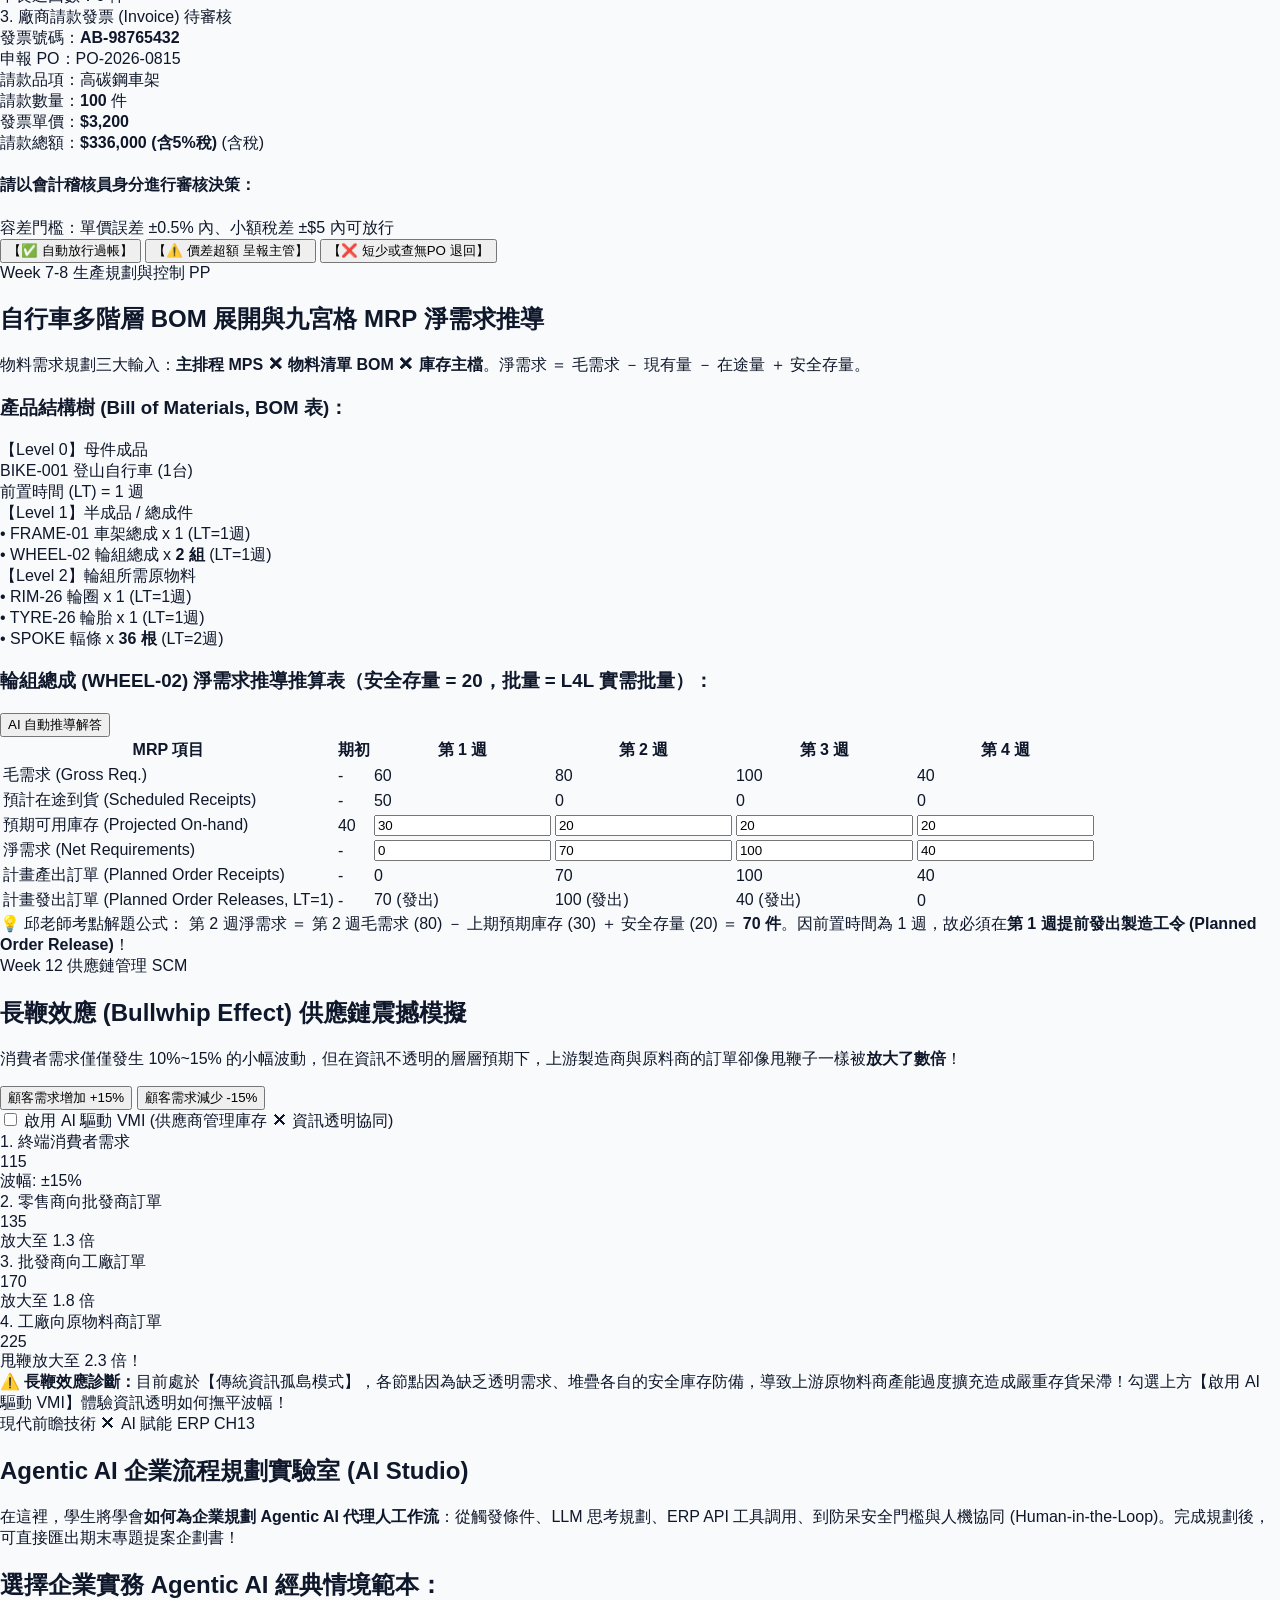
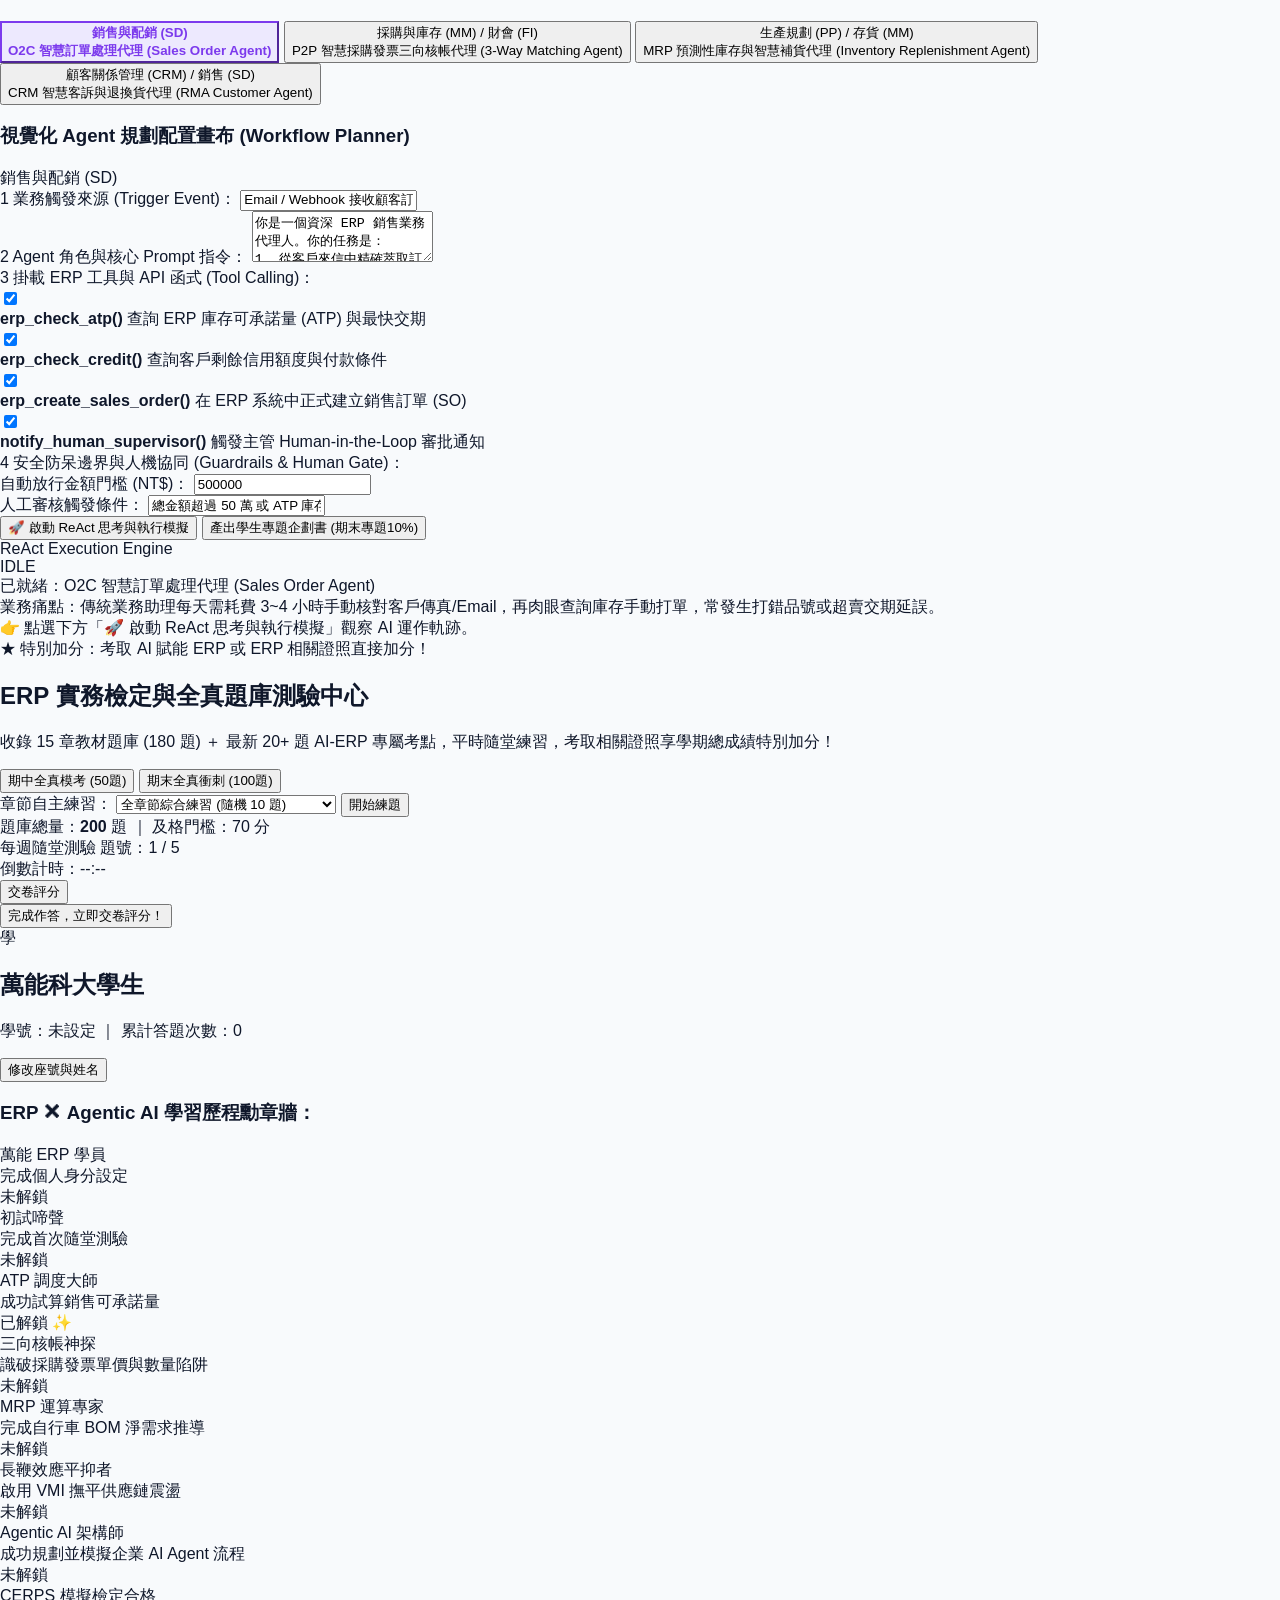
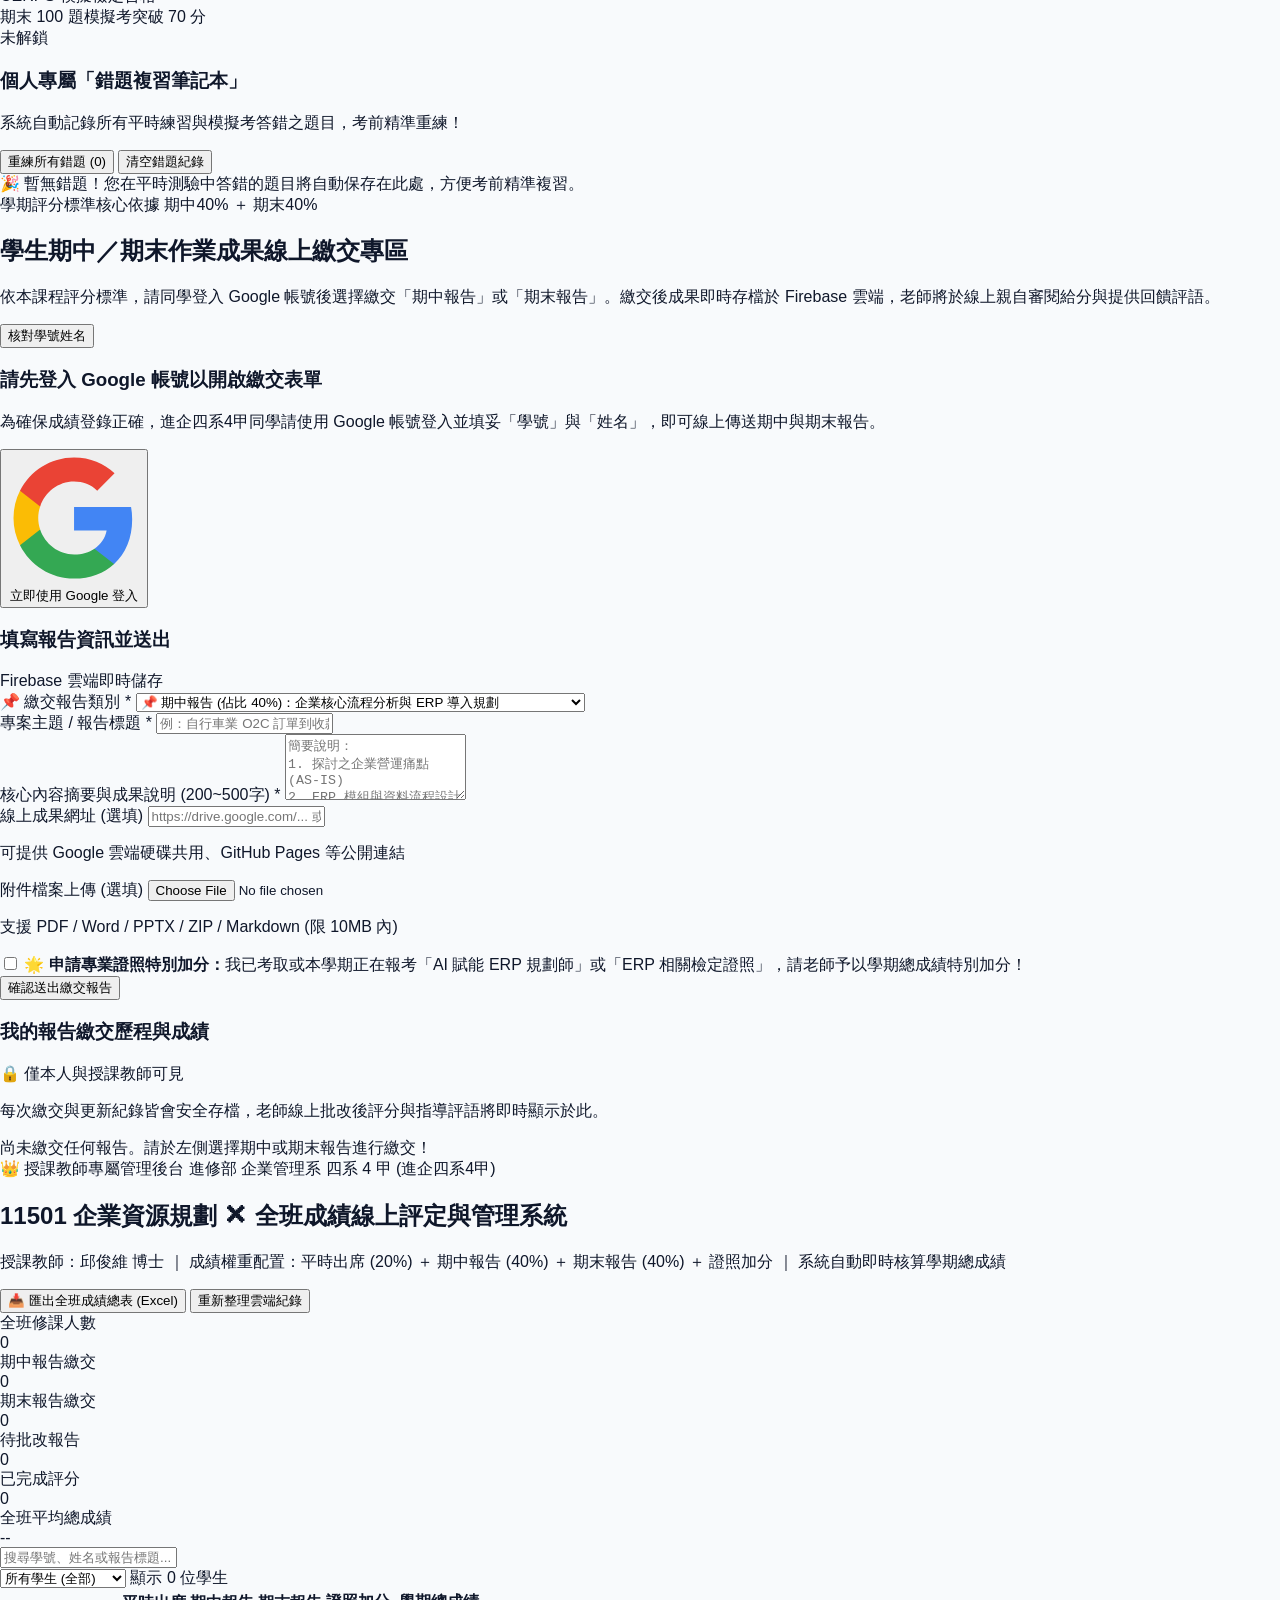
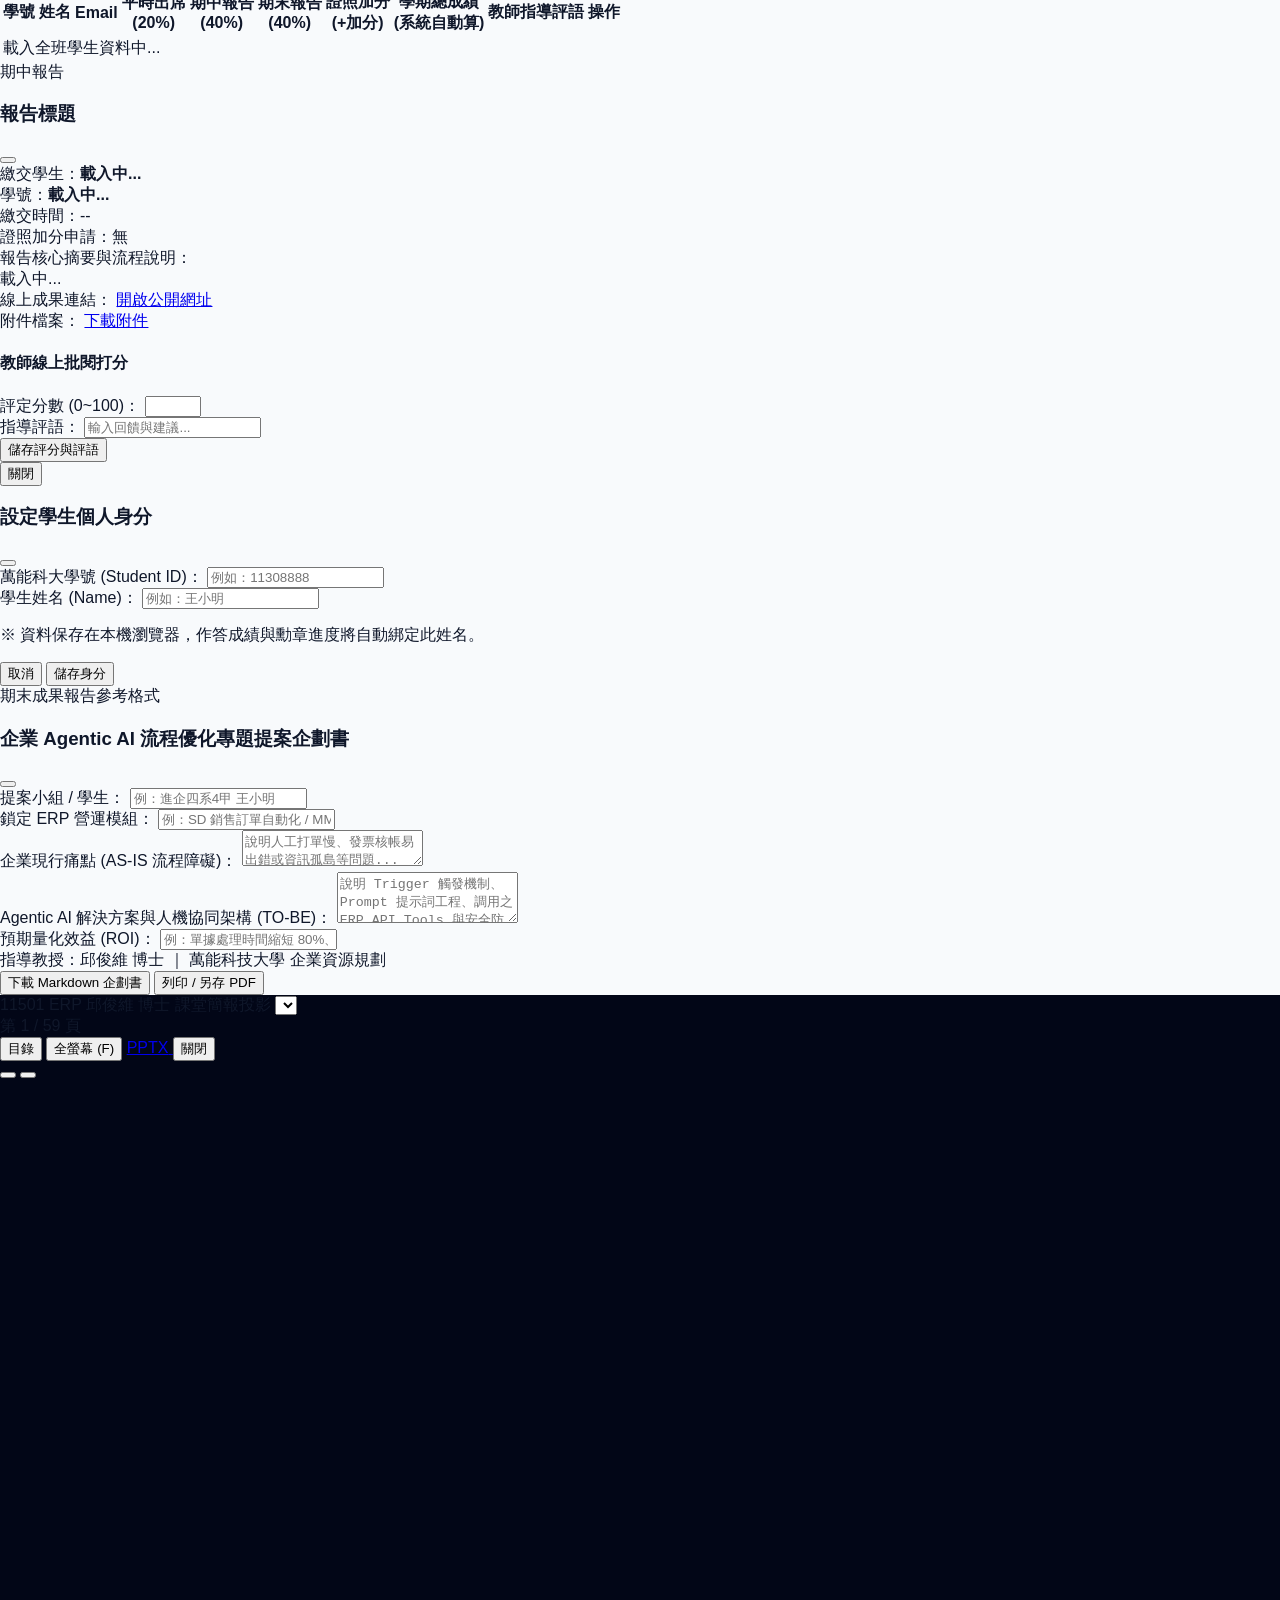
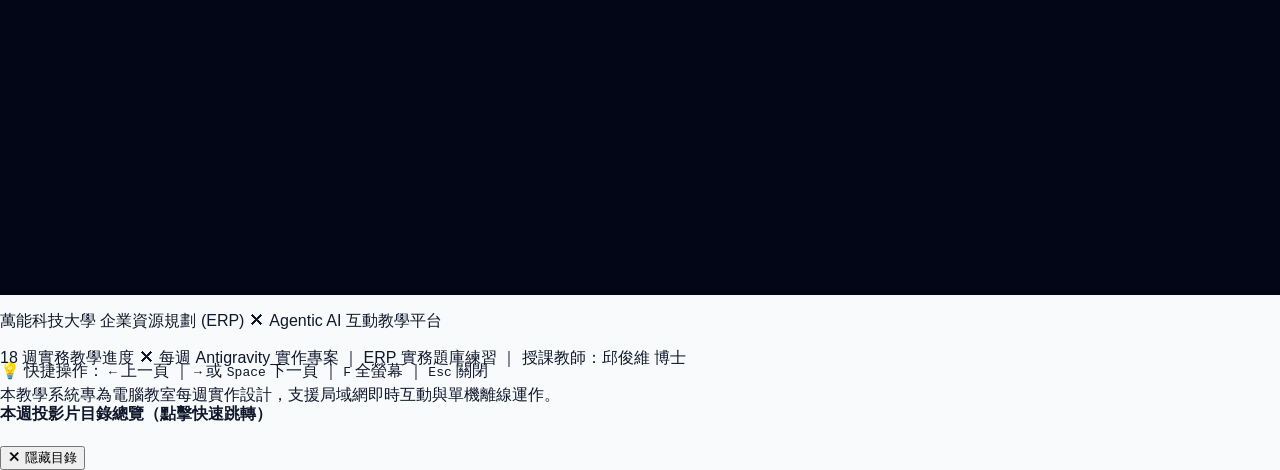
==== commit e994c30c: "chore: refine wording from real corporate data to simulated teaching scenario data" ====
--- a/index.html
+++ b/index.html
@@ -618,7 +618,7 @@
             <div class="space-y-2.5 bg-purple-950/60 p-4 rounded-xl border border-purple-800/50 flex flex-col justify-between">
               <div>
                 <div class="font-bold text-amber-300 flex items-center gap-1.5 mb-1">
-                  <i data-lucide="building-2" class="w-4 h-4"></i> 企業真實業務情境：
+                  <i data-lucide="building-2" class="w-4 h-4"></i> 企業模擬業務情境：
                 </div>
                 <p id="week-ag-scenario" class="text-slate-200 leading-relaxed">
                   載入中...
@@ -674,7 +674,7 @@
               Antigravity 企業流程實戰專案工作坊 (18 週專案包)
             </h1>
             <p class="text-xs text-slate-500 mt-1">
-              每週提供真實企業資料（`sample_data.json`）與程式骨架（`starter.py`），使用 Antigravity 開發、除錯並執行，產出真實報表與系統紀錄！
+              每週提供模擬企業情境資料（`sample_data.json`）與程式骨架（`starter.py`），使用 Antigravity 開發、除錯並執行，產出專業報表與系統紀錄！
             </p>
           </div>
           <div class="text-xs text-right text-slate-500 bg-slate-50 p-3 rounded-xl border border-slate-200">
@@ -721,7 +721,7 @@
             <div class="space-y-4">
               <div class="bg-white p-4 rounded-xl border border-slate-200 space-y-2">
                 <h4 class="font-bold text-xs text-slate-800 flex items-center gap-1.5">
-                  <i data-lucide="building-2" class="w-4 h-4 text-blue-600"></i> 企業真實業務情境與痛點：
+                  <i data-lucide="building-2" class="w-4 h-4 text-blue-600"></i> 企業模擬業務情境與實務痛點：
                 </h4>
                 <p id="ag-detail-scenario" class="text-xs text-slate-600 leading-relaxed">
                   載入中...
@@ -7425,14 +7425,14 @@
         "title": "什麼是 Google Antigravity 與每週專案包？",
         "bullets": [
           "Antigravity 是先進的 Agentic AI 開發環境與協同程式助手",
-          "在電腦教室中，每位同學都有一台電腦，本課程不搞『只在網頁上隨便點一點』的假模擬",
-          "我們要讓每位同學真正拿到【每週企業實戰專案包 (Starter Code)】：",
-          "• 內含真實 ERP 企業營運主檔資料 (`sample_data.json`)",
+          "在電腦教室中，每位同學都有一台電腦，本課程帶領大家一人一機動手實作",
+          "我們要讓每位同學實際拿到【每週企業實戰專案包 (Starter Code)】：",
+          "• 內含模擬企業營運與教學情境資料 (`sample_data.json`)",
           "• 內含實務邏輯程式碼架構 (`starter.py`)",
           "• 內含自動批改驗算測試引擎 (`verify.py`)",
           "同學寫出東西、執行過關，就真正掌握了企業流程自動化！"
         ],
-        "footer": "做中學、學中做，累積真實企業實戰力！"
+        "footer": "做中學、學中做，累積扎實實務競爭力！"
       },
       {
         "type": "content",
@@ -8248,19 +8248,19 @@
         "bullets": [
           "實作專案主題：02_Week02_BPR流程狀態機實作",
           "專案目錄位置：`02_每週Antigravity實作專案/` 對應第 02 週資料夾",
-          "檔案 1 `sample_data.json`：包含本週真實業務測試情境資料",
+          "檔案 1 `sample_data.json`：包含本週模擬業務測試情境資料",
           "檔案 2 `starter.py`：待完成之核心業務邏輯骨架程式碼",
           "檔案 3 `verify.py`：自動化單元測試與評分檢驗腳本",
           "本週任務：補充並完善 `starter.py` 中的關鍵函式，使測試全數通過！"
         ],
-        "footer": "現在請全班開啟 VS Code，打開本週專案資料夾！"
+        "footer": "現在請全班開啟終端機或 Antigravity，進入本週專案資料夾！"
       },
       {
         "type": "content",
         "badge": "代碼導讀",
         "title": "實作核心函式與資料結構逐行導讀",
         "bullets": [
-          "載入資料：透過 `json.load()` 讀取真實業務單據陣列",
+          "載入資料：透過 `json.load()` 讀取模擬業務單據陣列",
           "資料走訪與比對：使用迴圈遍歷每筆項目，核對關鍵鍵值",
           "商業規則運算：依據本週核心演算法公式計算目標數值",
           "異常回傳格式：若發現資料不一致，將錯誤紀錄存入 `error_log` 列表回傳",
@@ -8273,10 +8273,10 @@
         "badge": "實作步驟",
         "title": "【實作步驟指引】在終端機中執行與修改流程",
         "bullets": [
-          "步驟 1：在 VS Code 終端機切換目錄至第 02 週資料夾",
+          "步驟 1：在終端機（PowerShell）切換目錄至第 02 週資料夾",
           "步驟 2：開啟 `starter.py`，找到標註 `# TODO: 請在此處實作業務邏輯` 之區塊",
-          "步驟 3：依投影片指引補齊運算式與邏輯判斷條件",
-          "步驟 4：儲存檔案 (Ctrl + S)，在終端機執行 `python starter.py` 查看輸出結果",
+          "步驟 3：依投影片指引補齊運算式與邏輯判斷條件（或請 Antigravity 協同編寫）",
+          "步驟 4：儲存檔案後，在終端機執行 `python starter.py` 查看輸出結果",
           "步驟 5：執行 `python verify.py` 進行自我驗收，看到 PASSED 綠字代表滿分過關！"
         ],
         "footer": "若遇到錯誤，終端機會清楚指出哪一個測試案例未通過，回頭檢查邏輯！"
@@ -8898,19 +8898,19 @@
         "bullets": [
           "實作專案主題：03_Week03_SD_ATP即時試算Agent",
           "專案目錄位置：`02_每週Antigravity實作專案/` 對應第 03 週資料夾",
-          "檔案 1 `sample_data.json`：包含本週真實業務測試情境資料",
+          "檔案 1 `sample_data.json`：包含本週模擬業務測試情境資料",
           "檔案 2 `starter.py`：待完成之核心業務邏輯骨架程式碼",
           "檔案 3 `verify.py`：自動化單元測試與評分檢驗腳本",
           "本週任務：補充並完善 `starter.py` 中的關鍵函式，使測試全數通過！"
         ],
-        "footer": "現在請全班開啟 VS Code，打開本週專案資料夾！"
+        "footer": "現在請全班開啟終端機或 Antigravity，進入本週專案資料夾！"
       },
       {
         "type": "content",
         "badge": "代碼導讀",
         "title": "實作核心函式與資料結構逐行導讀",
         "bullets": [
-          "載入資料：透過 `json.load()` 讀取真實業務單據陣列",
+          "載入資料：透過 `json.load()` 讀取模擬業務單據陣列",
           "資料走訪與比對：使用迴圈遍歷每筆項目，核對關鍵鍵值",
           "商業規則運算：依據本週核心演算法公式計算目標數值",
           "異常回傳格式：若發現資料不一致，將錯誤紀錄存入 `error_log` 列表回傳",
@@ -8923,10 +8923,10 @@
         "badge": "實作步驟",
         "title": "【實作步驟指引】在終端機中執行與修改流程",
         "bullets": [
-          "步驟 1：在 VS Code 終端機切換目錄至第 03 週資料夾",
+          "步驟 1：在終端機（PowerShell）切換目錄至第 03 週資料夾",
           "步驟 2：開啟 `starter.py`，找到標註 `# TODO: 請在此處實作業務邏輯` 之區塊",
-          "步驟 3：依投影片指引補齊運算式與邏輯判斷條件",
-          "步驟 4：儲存檔案 (Ctrl + S)，在終端機執行 `python starter.py` 查看輸出結果",
+          "步驟 3：依投影片指引補齊運算式與邏輯判斷條件（或請 Antigravity 協同編寫）",
+          "步驟 4：儲存檔案後，在終端機執行 `python starter.py` 查看輸出結果",
           "步驟 5：執行 `python verify.py` 進行自我驗收，看到 PASSED 綠字代表滿分過關！"
         ],
         "footer": "若遇到錯誤，終端機會清楚指出哪一個測試案例未通過，回頭檢查邏輯！"
@@ -9548,19 +9548,19 @@
         "bullets": [
           "實作專案主題：04_Week04_SD_出貨扣帳與會計傳票生成",
           "專案目錄位置：`02_每週Antigravity實作專案/` 對應第 04 週資料夾",
-          "檔案 1 `sample_data.json`：包含本週真實業務測試情境資料",
+          "檔案 1 `sample_data.json`：包含本週模擬業務測試情境資料",
           "檔案 2 `starter.py`：待完成之核心業務邏輯骨架程式碼",
           "檔案 3 `verify.py`：自動化單元測試與評分檢驗腳本",
           "本週任務：補充並完善 `starter.py` 中的關鍵函式，使測試全數通過！"
         ],
-        "footer": "現在請全班開啟 VS Code，打開本週專案資料夾！"
+        "footer": "現在請全班開啟終端機或 Antigravity，進入本週專案資料夾！"
       },
       {
         "type": "content",
         "badge": "代碼導讀",
         "title": "實作核心函式與資料結構逐行導讀",
         "bullets": [
-          "載入資料：透過 `json.load()` 讀取真實業務單據陣列",
+          "載入資料：透過 `json.load()` 讀取模擬業務單據陣列",
           "資料走訪與比對：使用迴圈遍歷每筆項目，核對關鍵鍵值",
           "商業規則運算：依據本週核心演算法公式計算目標數值",
           "異常回傳格式：若發現資料不一致，將錯誤紀錄存入 `error_log` 列表回傳",
@@ -9573,10 +9573,10 @@
         "badge": "實作步驟",
         "title": "【實作步驟指引】在終端機中執行與修改流程",
         "bullets": [
-          "步驟 1：在 VS Code 終端機切換目錄至第 04 週資料夾",
+          "步驟 1：在終端機（PowerShell）切換目錄至第 04 週資料夾",
           "步驟 2：開啟 `starter.py`，找到標註 `# TODO: 請在此處實作業務邏輯` 之區塊",
-          "步驟 3：依投影片指引補齊運算式與邏輯判斷條件",
-          "步驟 4：儲存檔案 (Ctrl + S)，在終端機執行 `python starter.py` 查看輸出結果",
+          "步驟 3：依投影片指引補齊運算式與邏輯判斷條件（或請 Antigravity 協同編寫）",
+          "步驟 4：儲存檔案後，在終端機執行 `python starter.py` 查看輸出結果",
           "步驟 5：執行 `python verify.py` 進行自我驗收，看到 PASSED 綠字代表滿分過關！"
         ],
         "footer": "若遇到錯誤，終端機會清楚指出哪一個測試案例未通過，回頭檢查邏輯！"
@@ -10198,19 +10198,19 @@
         "bullets": [
           "實作專案主題：05_Week05_MM_庫存水位監控與自動請購",
           "專案目錄位置：`02_每週Antigravity實作專案/` 對應第 05 週資料夾",
-          "檔案 1 `sample_data.json`：包含本週真實業務測試情境資料",
+          "檔案 1 `sample_data.json`：包含本週模擬業務測試情境資料",
           "檔案 2 `starter.py`：待完成之核心業務邏輯骨架程式碼",
           "檔案 3 `verify.py`：自動化單元測試與評分檢驗腳本",
           "本週任務：補充並完善 `starter.py` 中的關鍵函式，使測試全數通過！"
         ],
-        "footer": "現在請全班開啟 VS Code，打開本週專案資料夾！"
+        "footer": "現在請全班開啟終端機或 Antigravity，進入本週專案資料夾！"
       },
       {
         "type": "content",
         "badge": "代碼導讀",
         "title": "實作核心函式與資料結構逐行導讀",
         "bullets": [
-          "載入資料：透過 `json.load()` 讀取真實業務單據陣列",
+          "載入資料：透過 `json.load()` 讀取模擬業務單據陣列",
           "資料走訪與比對：使用迴圈遍歷每筆項目，核對關鍵鍵值",
           "商業規則運算：依據本週核心演算法公式計算目標數值",
           "異常回傳格式：若發現資料不一致，將錯誤紀錄存入 `error_log` 列表回傳",
@@ -10223,10 +10223,10 @@
         "badge": "實作步驟",
         "title": "【實作步驟指引】在終端機中執行與修改流程",
         "bullets": [
-          "步驟 1：在 VS Code 終端機切換目錄至第 05 週資料夾",
+          "步驟 1：在終端機（PowerShell）切換目錄至第 05 週資料夾",
           "步驟 2：開啟 `starter.py`，找到標註 `# TODO: 請在此處實作業務邏輯` 之區塊",
-          "步驟 3：依投影片指引補齊運算式與邏輯判斷條件",
-          "步驟 4：儲存檔案 (Ctrl + S)，在終端機執行 `python starter.py` 查看輸出結果",
+          "步驟 3：依投影片指引補齊運算式與邏輯判斷條件（或請 Antigravity 協同編寫）",
+          "步驟 4：儲存檔案後，在終端機執行 `python starter.py` 查看輸出結果",
           "步驟 5：執行 `python verify.py` 進行自我驗收，看到 PASSED 綠字代表滿分過關！"
         ],
         "footer": "若遇到錯誤，終端機會清楚指出哪一個測試案例未通過，回頭檢查邏輯！"
@@ -10848,19 +10848,19 @@
         "bullets": [
           "實作專案主題：06_Week06_MM_採購三向比對稽核除錯引擎",
           "專案目錄位置：`02_每週Antigravity實作專案/` 對應第 06 週資料夾",
-          "檔案 1 `sample_data.json`：包含本週真實業務測試情境資料",
+          "檔案 1 `sample_data.json`：包含本週模擬業務測試情境資料",
           "檔案 2 `starter.py`：待完成之核心業務邏輯骨架程式碼",
           "檔案 3 `verify.py`：自動化單元測試與評分檢驗腳本",
           "本週任務：補充並完善 `starter.py` 中的關鍵函式，使測試全數通過！"
         ],
-        "footer": "現在請全班開啟 VS Code，打開本週專案資料夾！"
+        "footer": "現在請全班開啟終端機或 Antigravity，進入本週專案資料夾！"
       },
       {
         "type": "content",
         "badge": "代碼導讀",
         "title": "實作核心函式與資料結構逐行導讀",
         "bullets": [
-          "載入資料：透過 `json.load()` 讀取真實業務單據陣列",
+          "載入資料：透過 `json.load()` 讀取模擬業務單據陣列",
           "資料走訪與比對：使用迴圈遍歷每筆項目，核對關鍵鍵值",
           "商業規則運算：依據本週核心演算法公式計算目標數值",
           "異常回傳格式：若發現資料不一致，將錯誤紀錄存入 `error_log` 列表回傳",
@@ -10873,10 +10873,10 @@
         "badge": "實作步驟",
         "title": "【實作步驟指引】在終端機中執行與修改流程",
         "bullets": [
-          "步驟 1：在 VS Code 終端機切換目錄至第 06 週資料夾",
+          "步驟 1：在終端機（PowerShell）切換目錄至第 06 週資料夾",
           "步驟 2：開啟 `starter.py`，找到標註 `# TODO: 請在此處實作業務邏輯` 之區塊",
-          "步驟 3：依投影片指引補齊運算式與邏輯判斷條件",
-          "步驟 4：儲存檔案 (Ctrl + S)，在終端機執行 `python starter.py` 查看輸出結果",
+          "步驟 3：依投影片指引補齊運算式與邏輯判斷條件（或請 Antigravity 協同編寫）",
+          "步驟 4：儲存檔案後，在終端機執行 `python starter.py` 查看輸出結果",
           "步驟 5：執行 `python verify.py` 進行自我驗收，看到 PASSED 綠字代表滿分過關！"
         ],
         "footer": "若遇到錯誤，終端機會清楚指出哪一個測試案例未通過，回頭檢查邏輯！"
@@ -11498,19 +11498,19 @@
         "bullets": [
           "實作專案主題：07_Week07_PP_多階BOM展開與損耗計算",
           "專案目錄位置：`02_每週Antigravity實作專案/` 對應第 07 週資料夾",
-          "檔案 1 `sample_data.json`：包含本週真實業務測試情境資料",
+          "檔案 1 `sample_data.json`：包含本週模擬業務測試情境資料",
           "檔案 2 `starter.py`：待完成之核心業務邏輯骨架程式碼",
           "檔案 3 `verify.py`：自動化單元測試與評分檢驗腳本",
           "本週任務：補充並完善 `starter.py` 中的關鍵函式，使測試全數通過！"
         ],
-        "footer": "現在請全班開啟 VS Code，打開本週專案資料夾！"
+        "footer": "現在請全班開啟終端機或 Antigravity，進入本週專案資料夾！"
       },
       {
         "type": "content",
         "badge": "代碼導讀",
         "title": "實作核心函式與資料結構逐行導讀",
         "bullets": [
-          "載入資料：透過 `json.load()` 讀取真實業務單據陣列",
+          "載入資料：透過 `json.load()` 讀取模擬業務單據陣列",
           "資料走訪與比對：使用迴圈遍歷每筆項目，核對關鍵鍵值",
           "商業規則運算：依據本週核心演算法公式計算目標數值",
           "異常回傳格式：若發現資料不一致，將錯誤紀錄存入 `error_log` 列表回傳",
@@ -11523,10 +11523,10 @@
         "badge": "實作步驟",
         "title": "【實作步驟指引】在終端機中執行與修改流程",
         "bullets": [
-          "步驟 1：在 VS Code 終端機切換目錄至第 07 週資料夾",
+          "步驟 1：在終端機（PowerShell）切換目錄至第 07 週資料夾",
           "步驟 2：開啟 `starter.py`，找到標註 `# TODO: 請在此處實作業務邏輯` 之區塊",
-          "步驟 3：依投影片指引補齊運算式與邏輯判斷條件",
-          "步驟 4：儲存檔案 (Ctrl + S)，在終端機執行 `python starter.py` 查看輸出結果",
+          "步驟 3：依投影片指引補齊運算式與邏輯判斷條件（或請 Antigravity 協同編寫）",
+          "步驟 4：儲存檔案後，在終端機執行 `python starter.py` 查看輸出結果",
           "步驟 5：執行 `python verify.py` 進行自我驗收，看到 PASSED 綠字代表滿分過關！"
         ],
         "footer": "若遇到錯誤，終端機會清楚指出哪一個測試案例未通過，回頭檢查邏輯！"
@@ -12148,19 +12148,19 @@
         "bullets": [
           "實作專案主題：08_Week08_PP_物料需求規劃MRP運算引擎",
           "專案目錄位置：`02_每週Antigravity實作專案/` 對應第 08 週資料夾",
-          "檔案 1 `sample_data.json`：包含本週真實業務測試情境資料",
+          "檔案 1 `sample_data.json`：包含本週模擬業務測試情境資料",
           "檔案 2 `starter.py`：待完成之核心業務邏輯骨架程式碼",
           "檔案 3 `verify.py`：自動化單元測試與評分檢驗腳本",
           "本週任務：補充並完善 `starter.py` 中的關鍵函式，使測試全數通過！"
         ],
-        "footer": "現在請全班開啟 VS Code，打開本週專案資料夾！"
+        "footer": "現在請全班開啟終端機或 Antigravity，進入本週專案資料夾！"
       },
       {
         "type": "content",
         "badge": "代碼導讀",
         "title": "實作核心函式與資料結構逐行導讀",
         "bullets": [
-          "載入資料：透過 `json.load()` 讀取真實業務單據陣列",
+          "載入資料：透過 `json.load()` 讀取模擬業務單據陣列",
           "資料走訪與比對：使用迴圈遍歷每筆項目，核對關鍵鍵值",
           "商業規則運算：依據本週核心演算法公式計算目標數值",
           "異常回傳格式：若發現資料不一致，將錯誤紀錄存入 `error_log` 列表回傳",
@@ -12173,10 +12173,10 @@
         "badge": "實作步驟",
         "title": "【實作步驟指引】在終端機中執行與修改流程",
         "bullets": [
-          "步驟 1：在 VS Code 終端機切換目錄至第 08 週資料夾",
+          "步驟 1：在終端機（PowerShell）切換目錄至第 08 週資料夾",
           "步驟 2：開啟 `starter.py`，找到標註 `# TODO: 請在此處實作業務邏輯` 之區塊",
-          "步驟 3：依投影片指引補齊運算式與邏輯判斷條件",
-          "步驟 4：儲存檔案 (Ctrl + S)，在終端機執行 `python starter.py` 查看輸出結果",
+          "步驟 3：依投影片指引補齊運算式與邏輯判斷條件（或請 Antigravity 協同編寫）",
+          "步驟 4：儲存檔案後，在終端機執行 `python starter.py` 查看輸出結果",
           "步驟 5：執行 `python verify.py` 進行自我驗收，看到 PASSED 綠字代表滿分過關！"
         ],
         "footer": "若遇到錯誤，終端機會清楚指出哪一個測試案例未通過，回頭檢查邏輯！"
@@ -12798,19 +12798,19 @@
         "bullets": [
           "實作專案主題：09_Week09_期中專案報告範本",
           "專案目錄位置：`02_每週Antigravity實作專案/` 對應第 09 週資料夾",
-          "檔案 1 `sample_data.json`：包含本週真實業務測試情境資料",
+          "檔案 1 `sample_data.json`：包含本週模擬業務測試情境資料",
           "檔案 2 `starter.py`：待完成之核心業務邏輯骨架程式碼",
           "檔案 3 `verify.py`：自動化單元測試與評分檢驗腳本",
           "本週任務：補充並完善 `starter.py` 中的關鍵函式，使測試全數通過！"
         ],
-        "footer": "現在請全班開啟 VS Code，打開本週專案資料夾！"
+        "footer": "現在請全班開啟終端機或 Antigravity，進入本週專案資料夾！"
       },
       {
         "type": "content",
         "badge": "代碼導讀",
         "title": "實作核心函式與資料結構逐行導讀",
         "bullets": [
-          "載入資料：透過 `json.load()` 讀取真實業務單據陣列",
+          "載入資料：透過 `json.load()` 讀取模擬業務單據陣列",
           "資料走訪與比對：使用迴圈遍歷每筆項目，核對關鍵鍵值",
           "商業規則運算：依據本週核心演算法公式計算目標數值",
           "異常回傳格式：若發現資料不一致，將錯誤紀錄存入 `error_log` 列表回傳",
@@ -12823,10 +12823,10 @@
         "badge": "實作步驟",
         "title": "【實作步驟指引】在終端機中執行與修改流程",
         "bullets": [
-          "步驟 1：在 VS Code 終端機切換目錄至第 09 週資料夾",
+          "步驟 1：在終端機（PowerShell）切換目錄至第 09 週資料夾",
           "步驟 2：開啟 `starter.py`，找到標註 `# TODO: 請在此處實作業務邏輯` 之區塊",
-          "步驟 3：依投影片指引補齊運算式與邏輯判斷條件",
-          "步驟 4：儲存檔案 (Ctrl + S)，在終端機執行 `python starter.py` 查看輸出結果",
+          "步驟 3：依投影片指引補齊運算式與邏輯判斷條件（或請 Antigravity 協同編寫）",
+          "步驟 4：儲存檔案後，在終端機執行 `python starter.py` 查看輸出結果",
           "步驟 5：執行 `python verify.py` 進行自我驗收，看到 PASSED 綠字代表滿分過關！"
         ],
         "footer": "若遇到錯誤，終端機會清楚指出哪一個測試案例未通過，回頭檢查邏輯！"
@@ -13448,19 +13448,19 @@
         "bullets": [
           "實作專案主題：10_Week10_FI_CO自動生成試算表與傳票平衡",
           "專案目錄位置：`02_每週Antigravity實作專案/` 對應第 10 週資料夾",
-          "檔案 1 `sample_data.json`：包含本週真實業務測試情境資料",
+          "檔案 1 `sample_data.json`：包含本週模擬業務測試情境資料",
           "檔案 2 `starter.py`：待完成之核心業務邏輯骨架程式碼",
           "檔案 3 `verify.py`：自動化單元測試與評分檢驗腳本",
           "本週任務：補充並完善 `starter.py` 中的關鍵函式，使測試全數通過！"
         ],
-        "footer": "現在請全班開啟 VS Code，打開本週專案資料夾！"
+        "footer": "現在請全班開啟終端機或 Antigravity，進入本週專案資料夾！"
       },
       {
         "type": "content",
         "badge": "代碼導讀",
         "title": "實作核心函式與資料結構逐行導讀",
         "bullets": [
-          "載入資料：透過 `json.load()` 讀取真實業務單據陣列",
+          "載入資料：透過 `json.load()` 讀取模擬業務單據陣列",
           "資料走訪與比對：使用迴圈遍歷每筆項目，核對關鍵鍵值",
           "商業規則運算：依據本週核心演算法公式計算目標數值",
           "異常回傳格式：若發現資料不一致，將錯誤紀錄存入 `error_log` 列表回傳",
@@ -13473,10 +13473,10 @@
         "badge": "實作步驟",
         "title": "【實作步驟指引】在終端機中執行與修改流程",
         "bullets": [
-          "步驟 1：在 VS Code 終端機切換目錄至第 10 週資料夾",
+          "步驟 1：在終端機（PowerShell）切換目錄至第 10 週資料夾",
           "步驟 2：開啟 `starter.py`，找到標註 `# TODO: 請在此處實作業務邏輯` 之區塊",
-          "步驟 3：依投影片指引補齊運算式與邏輯判斷條件",
-          "步驟 4：儲存檔案 (Ctrl + S)，在終端機執行 `python starter.py` 查看輸出結果",
+          "步驟 3：依投影片指引補齊運算式與邏輯判斷條件（或請 Antigravity 協同編寫）",
+          "步驟 4：儲存檔案後，在終端機執行 `python starter.py` 查看輸出結果",
           "步驟 5：執行 `python verify.py` 進行自我驗收，看到 PASSED 綠字代表滿分過關！"
         ],
         "footer": "若遇到錯誤，終端機會清楚指出哪一個測試案例未通過，回頭檢查邏輯！"
@@ -14098,19 +14098,19 @@
         "bullets": [
           "實作專案主題：11_Week11_HR_出勤差勤打卡與加班費自動核算",
           "專案目錄位置：`02_每週Antigravity實作專案/` 對應第 11 週資料夾",
-          "檔案 1 `sample_data.json`：包含本週真實業務測試情境資料",
+          "檔案 1 `sample_data.json`：包含本週模擬業務測試情境資料",
           "檔案 2 `starter.py`：待完成之核心業務邏輯骨架程式碼",
           "檔案 3 `verify.py`：自動化單元測試與評分檢驗腳本",
           "本週任務：補充並完善 `starter.py` 中的關鍵函式，使測試全數通過！"
         ],
-        "footer": "現在請全班開啟 VS Code，打開本週專案資料夾！"
+        "footer": "現在請全班開啟終端機或 Antigravity，進入本週專案資料夾！"
       },
       {
         "type": "content",
         "badge": "代碼導讀",
         "title": "實作核心函式與資料結構逐行導讀",
         "bullets": [
-          "載入資料：透過 `json.load()` 讀取真實業務單據陣列",
+          "載入資料：透過 `json.load()` 讀取模擬業務單據陣列",
           "資料走訪與比對：使用迴圈遍歷每筆項目，核對關鍵鍵值",
           "商業規則運算：依據本週核心演算法公式計算目標數值",
           "異常回傳格式：若發現資料不一致，將錯誤紀錄存入 `error_log` 列表回傳",
@@ -14123,10 +14123,10 @@
         "badge": "實作步驟",
         "title": "【實作步驟指引】在終端機中執行與修改流程",
         "bullets": [
-          "步驟 1：在 VS Code 終端機切換目錄至第 11 週資料夾",
+          "步驟 1：在終端機（PowerShell）切換目錄至第 11 週資料夾",
           "步驟 2：開啟 `starter.py`，找到標註 `# TODO: 請在此處實作業務邏輯` 之區塊",
-          "步驟 3：依投影片指引補齊運算式與邏輯判斷條件",
-          "步驟 4：儲存檔案 (Ctrl + S)，在終端機執行 `python starter.py` 查看輸出結果",
+          "步驟 3：依投影片指引補齊運算式與邏輯判斷條件（或請 Antigravity 協同編寫）",
+          "步驟 4：儲存檔案後，在終端機執行 `python starter.py` 查看輸出結果",
           "步驟 5：執行 `python verify.py` 進行自我驗收，看到 PASSED 綠字代表滿分過關！"
         ],
         "footer": "若遇到錯誤，終端機會清楚指出哪一個測試案例未通過，回頭檢查邏輯！"
@@ -14748,19 +14748,19 @@
         "bullets": [
           "實作專案主題：12_Week12_SCM_長鞭效應模擬與VMI安全庫存試算",
           "專案目錄位置：`02_每週Antigravity實作專案/` 對應第 12 週資料夾",
-          "檔案 1 `sample_data.json`：包含本週真實業務測試情境資料",
+          "檔案 1 `sample_data.json`：包含本週模擬業務測試情境資料",
           "檔案 2 `starter.py`：待完成之核心業務邏輯骨架程式碼",
           "檔案 3 `verify.py`：自動化單元測試與評分檢驗腳本",
           "本週任務：補充並完善 `starter.py` 中的關鍵函式，使測試全數通過！"
         ],
-        "footer": "現在請全班開啟 VS Code，打開本週專案資料夾！"
+        "footer": "現在請全班開啟終端機或 Antigravity，進入本週專案資料夾！"
       },
       {
         "type": "content",
         "badge": "代碼導讀",
         "title": "實作核心函式與資料結構逐行導讀",
         "bullets": [
-          "載入資料：透過 `json.load()` 讀取真實業務單據陣列",
+          "載入資料：透過 `json.load()` 讀取模擬業務單據陣列",
           "資料走訪與比對：使用迴圈遍歷每筆項目，核對關鍵鍵值",
           "商業規則運算：依據本週核心演算法公式計算目標數值",
           "異常回傳格式：若發現資料不一致，將錯誤紀錄存入 `error_log` 列表回傳",
@@ -14773,10 +14773,10 @@
         "badge": "實作步驟",
         "title": "【實作步驟指引】在終端機中執行與修改流程",
         "bullets": [
-          "步驟 1：在 VS Code 終端機切換目錄至第 12 週資料夾",
+          "步驟 1：在終端機（PowerShell）切換目錄至第 12 週資料夾",
           "步驟 2：開啟 `starter.py`，找到標註 `# TODO: 請在此處實作業務邏輯` 之區塊",
-          "步驟 3：依投影片指引補齊運算式與邏輯判斷條件",
-          "步驟 4：儲存檔案 (Ctrl + S)，在終端機執行 `python starter.py` 查看輸出結果",
+          "步驟 3：依投影片指引補齊運算式與邏輯判斷條件（或請 Antigravity 協同編寫）",
+          "步驟 4：儲存檔案後，在終端機執行 `python starter.py` 查看輸出結果",
           "步驟 5：執行 `python verify.py` 進行自我驗收，看到 PASSED 綠字代表滿分過關！"
         ],
         "footer": "若遇到錯誤，終端機會清楚指出哪一個測試案例未通過，回頭檢查邏輯！"
@@ -15398,19 +15398,19 @@
         "bullets": [
           "實作專案主題：13_Week13_CRM_客戶終身價值CLV與RFM分群Agent",
           "專案目錄位置：`02_每週Antigravity實作專案/` 對應第 13 週資料夾",
-          "檔案 1 `sample_data.json`：包含本週真實業務測試情境資料",
+          "檔案 1 `sample_data.json`：包含本週模擬業務測試情境資料",
           "檔案 2 `starter.py`：待完成之核心業務邏輯骨架程式碼",
           "檔案 3 `verify.py`：自動化單元測試與評分檢驗腳本",
           "本週任務：補充並完善 `starter.py` 中的關鍵函式，使測試全數通過！"
         ],
-        "footer": "現在請全班開啟 VS Code，打開本週專案資料夾！"
+        "footer": "現在請全班開啟終端機或 Antigravity，進入本週專案資料夾！"
       },
       {
         "type": "content",
         "badge": "代碼導讀",
         "title": "實作核心函式與資料結構逐行導讀",
         "bullets": [
-          "載入資料：透過 `json.load()` 讀取真實業務單據陣列",
+          "載入資料：透過 `json.load()` 讀取模擬業務單據陣列",
           "資料走訪與比對：使用迴圈遍歷每筆項目，核對關鍵鍵值",
           "商業規則運算：依據本週核心演算法公式計算目標數值",
           "異常回傳格式：若發現資料不一致，將錯誤紀錄存入 `error_log` 列表回傳",
@@ -15423,10 +15423,10 @@
         "badge": "實作步驟",
         "title": "【實作步驟指引】在終端機中執行與修改流程",
         "bullets": [
-          "步驟 1：在 VS Code 終端機切換目錄至第 13 週資料夾",
+          "步驟 1：在終端機（PowerShell）切換目錄至第 13 週資料夾",
           "步驟 2：開啟 `starter.py`，找到標註 `# TODO: 請在此處實作業務邏輯` 之區塊",
-          "步驟 3：依投影片指引補齊運算式與邏輯判斷條件",
-          "步驟 4：儲存檔案 (Ctrl + S)，在終端機執行 `python starter.py` 查看輸出結果",
+          "步驟 3：依投影片指引補齊運算式與邏輯判斷條件（或請 Antigravity 協同編寫）",
+          "步驟 4：儲存檔案後，在終端機執行 `python starter.py` 查看輸出結果",
           "步驟 5：執行 `python verify.py` 進行自我驗收，看到 PASSED 綠字代表滿分過關！"
         ],
         "footer": "若遇到錯誤，終端機會清楚指出哪一個測試案例未通過，回頭檢查邏輯！"
@@ -16048,19 +16048,19 @@
         "bullets": [
           "實作專案主題：14_Week14_BI_銷售毛利分析與動態KPI儀表板",
           "專案目錄位置：`02_每週Antigravity實作專案/` 對應第 14 週資料夾",
-          "檔案 1 `sample_data.json`：包含本週真實業務測試情境資料",
+          "檔案 1 `sample_data.json`：包含本週模擬業務測試情境資料",
           "檔案 2 `starter.py`：待完成之核心業務邏輯骨架程式碼",
           "檔案 3 `verify.py`：自動化單元測試與評分檢驗腳本",
           "本週任務：補充並完善 `starter.py` 中的關鍵函式，使測試全數通過！"
         ],
-        "footer": "現在請全班開啟 VS Code，打開本週專案資料夾！"
+        "footer": "現在請全班開啟終端機或 Antigravity，進入本週專案資料夾！"
       },
       {
         "type": "content",
         "badge": "代碼導讀",
         "title": "實作核心函式與資料結構逐行導讀",
         "bullets": [
-          "載入資料：透過 `json.load()` 讀取真實業務單據陣列",
+          "載入資料：透過 `json.load()` 讀取模擬業務單據陣列",
           "資料走訪與比對：使用迴圈遍歷每筆項目，核對關鍵鍵值",
           "商業規則運算：依據本週核心演算法公式計算目標數值",
           "異常回傳格式：若發現資料不一致，將錯誤紀錄存入 `error_log` 列表回傳",
@@ -16073,10 +16073,10 @@
         "badge": "實作步驟",
         "title": "【實作步驟指引】在終端機中執行與修改流程",
         "bullets": [
-          "步驟 1：在 VS Code 終端機切換目錄至第 14 週資料夾",
+          "步驟 1：在終端機（PowerShell）切換目錄至第 14 週資料夾",
           "步驟 2：開啟 `starter.py`，找到標註 `# TODO: 請在此處實作業務邏輯` 之區塊",
-          "步驟 3：依投影片指引補齊運算式與邏輯判斷條件",
-          "步驟 4：儲存檔案 (Ctrl + S)，在終端機執行 `python starter.py` 查看輸出結果",
+          "步驟 3：依投影片指引補齊運算式與邏輯判斷條件（或請 Antigravity 協同編寫）",
+          "步驟 4：儲存檔案後，在終端機執行 `python starter.py` 查看輸出結果",
           "步驟 5：執行 `python verify.py` 進行自我驗收，看到 PASSED 綠字代表滿分過關！"
         ],
         "footer": "若遇到錯誤，終端機會清楚指出哪一個測試案例未通過，回頭檢查邏輯！"
@@ -16698,19 +16698,19 @@
         "bullets": [
           "實作專案主題：15_Week15_ERP系統評選權重計分矩陣",
           "專案目錄位置：`02_每週Antigravity實作專案/` 對應第 15 週資料夾",
-          "檔案 1 `sample_data.json`：包含本週真實業務測試情境資料",
+          "檔案 1 `sample_data.json`：包含本週模擬業務測試情境資料",
           "檔案 2 `starter.py`：待完成之核心業務邏輯骨架程式碼",
           "檔案 3 `verify.py`：自動化單元測試與評分檢驗腳本",
           "本週任務：補充並完善 `starter.py` 中的關鍵函式，使測試全數通過！"
         ],
-        "footer": "現在請全班開啟 VS Code，打開本週專案資料夾！"
+        "footer": "現在請全班開啟終端機或 Antigravity，進入本週專案資料夾！"
       },
       {
         "type": "content",
         "badge": "代碼導讀",
         "title": "實作核心函式與資料結構逐行導讀",
         "bullets": [
-          "載入資料：透過 `json.load()` 讀取真實業務單據陣列",
+          "載入資料：透過 `json.load()` 讀取模擬業務單據陣列",
           "資料走訪與比對：使用迴圈遍歷每筆項目，核對關鍵鍵值",
           "商業規則運算：依據本週核心演算法公式計算目標數值",
           "異常回傳格式：若發現資料不一致，將錯誤紀錄存入 `error_log` 列表回傳",
@@ -16723,10 +16723,10 @@
         "badge": "實作步驟",
         "title": "【實作步驟指引】在終端機中執行與修改流程",
         "bullets": [
-          "步驟 1：在 VS Code 終端機切換目錄至第 15 週資料夾",
+          "步驟 1：在終端機（PowerShell）切換目錄至第 15 週資料夾",
           "步驟 2：開啟 `starter.py`，找到標註 `# TODO: 請在此處實作業務邏輯` 之區塊",
-          "步驟 3：依投影片指引補齊運算式與邏輯判斷條件",
-          "步驟 4：儲存檔案 (Ctrl + S)，在終端機執行 `python starter.py` 查看輸出結果",
+          "步驟 3：依投影片指引補齊運算式與邏輯判斷條件（或請 Antigravity 協同編寫）",
+          "步驟 4：儲存檔案後，在終端機執行 `python starter.py` 查看輸出結果",
           "步驟 5：執行 `python verify.py` 進行自我驗收，看到 PASSED 綠字代表滿分過關！"
         ],
         "footer": "若遇到錯誤，終端機會清楚指出哪一個測試案例未通過，回頭檢查邏輯！"
@@ -17348,19 +17348,19 @@
         "bullets": [
           "實作專案主題：16_Week16_Agentic_AI_ReAct企業採購自動審批Agent",
           "專案目錄位置：`02_每週Antigravity實作專案/` 對應第 16 週資料夾",
-          "檔案 1 `sample_data.json`：包含本週真實業務測試情境資料",
+          "檔案 1 `sample_data.json`：包含本週模擬業務測試情境資料",
           "檔案 2 `starter.py`：待完成之核心業務邏輯骨架程式碼",
           "檔案 3 `verify.py`：自動化單元測試與評分檢驗腳本",
           "本週任務：補充並完善 `starter.py` 中的關鍵函式，使測試全數通過！"
         ],
-        "footer": "現在請全班開啟 VS Code，打開本週專案資料夾！"
+        "footer": "現在請全班開啟終端機或 Antigravity，進入本週專案資料夾！"
       },
       {
         "type": "content",
         "badge": "代碼導讀",
         "title": "實作核心函式與資料結構逐行導讀",
         "bullets": [
-          "載入資料：透過 `json.load()` 讀取真實業務單據陣列",
+          "載入資料：透過 `json.load()` 讀取模擬業務單據陣列",
           "資料走訪與比對：使用迴圈遍歷每筆項目，核對關鍵鍵值",
           "商業規則運算：依據本週核心演算法公式計算目標數值",
           "異常回傳格式：若發現資料不一致，將錯誤紀錄存入 `error_log` 列表回傳",
@@ -17373,10 +17373,10 @@
         "badge": "實作步驟",
         "title": "【實作步驟指引】在終端機中執行與修改流程",
         "bullets": [
-          "步驟 1：在 VS Code 終端機切換目錄至第 16 週資料夾",
+          "步驟 1：在終端機（PowerShell）切換目錄至第 16 週資料夾",
           "步驟 2：開啟 `starter.py`，找到標註 `# TODO: 請在此處實作業務邏輯` 之區塊",
-          "步驟 3：依投影片指引補齊運算式與邏輯判斷條件",
-          "步驟 4：儲存檔案 (Ctrl + S)，在終端機執行 `python starter.py` 查看輸出結果",
+          "步驟 3：依投影片指引補齊運算式與邏輯判斷條件（或請 Antigravity 協同編寫）",
+          "步驟 4：儲存檔案後，在終端機執行 `python starter.py` 查看輸出結果",
           "步驟 5：執行 `python verify.py` 進行自我驗收，看到 PASSED 綠字代表滿分過關！"
         ],
         "footer": "若遇到錯誤，終端機會清楚指出哪一個測試案例未通過，回頭檢查邏輯！"
@@ -17998,19 +17998,19 @@
         "bullets": [
           "實作專案主題：17_Week17_ERP檢定考前總衝刺模擬診斷",
           "專案目錄位置：`02_每週Antigravity實作專案/` 對應第 17 週資料夾",
-          "檔案 1 `sample_data.json`：包含本週真實業務測試情境資料",
+          "檔案 1 `sample_data.json`：包含本週模擬業務測試情境資料",
           "檔案 2 `starter.py`：待完成之核心業務邏輯骨架程式碼",
           "檔案 3 `verify.py`：自動化單元測試與評分檢驗腳本",
           "本週任務：補充並完善 `starter.py` 中的關鍵函式，使測試全數通過！"
         ],
-        "footer": "現在請全班開啟 VS Code，打開本週專案資料夾！"
+        "footer": "現在請全班開啟終端機或 Antigravity，進入本週專案資料夾！"
       },
       {
         "type": "content",
         "badge": "代碼導讀",
         "title": "實作核心函式與資料結構逐行導讀",
         "bullets": [
-          "載入資料：透過 `json.load()` 讀取真實業務單據陣列",
+          "載入資料：透過 `json.load()` 讀取模擬業務單據陣列",
           "資料走訪與比對：使用迴圈遍歷每筆項目，核對關鍵鍵值",
           "商業規則運算：依據本週核心演算法公式計算目標數值",
           "異常回傳格式：若發現資料不一致，將錯誤紀錄存入 `error_log` 列表回傳",
@@ -18023,10 +18023,10 @@
         "badge": "實作步驟",
         "title": "【實作步驟指引】在終端機中執行與修改流程",
         "bullets": [
-          "步驟 1：在 VS Code 終端機切換目錄至第 17 週資料夾",
+          "步驟 1：在終端機（PowerShell）切換目錄至第 17 週資料夾",
           "步驟 2：開啟 `starter.py`，找到標註 `# TODO: 請在此處實作業務邏輯` 之區塊",
-          "步驟 3：依投影片指引補齊運算式與邏輯判斷條件",
-          "步驟 4：儲存檔案 (Ctrl + S)，在終端機執行 `python starter.py` 查看輸出結果",
+          "步驟 3：依投影片指引補齊運算式與邏輯判斷條件（或請 Antigravity 協同編寫）",
+          "步驟 4：儲存檔案後，在終端機執行 `python starter.py` 查看輸出結果",
           "步驟 5：執行 `python verify.py` 進行自我驗收，看到 PASSED 綠字代表滿分過關！"
         ],
         "footer": "若遇到錯誤，終端機會清楚指出哪一個測試案例未通過，回頭檢查邏輯！"
@@ -18648,19 +18648,19 @@
         "bullets": [
           "實作專案主題：18_Week18_期末專案成果驗收簡報與自評",
           "專案目錄位置：`02_每週Antigravity實作專案/` 對應第 18 週資料夾",
-          "檔案 1 `sample_data.json`：包含本週真實業務測試情境資料",
+          "檔案 1 `sample_data.json`：包含本週模擬業務測試情境資料",
           "檔案 2 `starter.py`：待完成之核心業務邏輯骨架程式碼",
           "檔案 3 `verify.py`：自動化單元測試與評分檢驗腳本",
           "本週任務：補充並完善 `starter.py` 中的關鍵函式，使測試全數通過！"
         ],
-        "footer": "現在請全班開啟 VS Code，打開本週專案資料夾！"
+        "footer": "現在請全班開啟終端機或 Antigravity，進入本週專案資料夾！"
       },
       {
         "type": "content",
         "badge": "代碼導讀",
         "title": "實作核心函式與資料結構逐行導讀",
         "bullets": [
-          "載入資料：透過 `json.load()` 讀取真實業務單據陣列",
+          "載入資料：透過 `json.load()` 讀取模擬業務單據陣列",
           "資料走訪與比對：使用迴圈遍歷每筆項目，核對關鍵鍵值",
           "商業規則運算：依據本週核心演算法公式計算目標數值",
           "異常回傳格式：若發現資料不一致，將錯誤紀錄存入 `error_log` 列表回傳",
@@ -18673,10 +18673,10 @@
         "badge": "實作步驟",
         "title": "【實作步驟指引】在終端機中執行與修改流程",
         "bullets": [
-          "步驟 1：在 VS Code 終端機切換目錄至第 18 週資料夾",
+          "步驟 1：在終端機（PowerShell）切換目錄至第 18 週資料夾",
           "步驟 2：開啟 `starter.py`，找到標註 `# TODO: 請在此處實作業務邏輯` 之區塊",
-          "步驟 3：依投影片指引補齊運算式與邏輯判斷條件",
-          "步驟 4：儲存檔案 (Ctrl + S)，在終端機執行 `python starter.py` 查看輸出結果",
+          "步驟 3：依投影片指引補齊運算式與邏輯判斷條件（或請 Antigravity 協同編寫）",
+          "步驟 4：儲存檔案後，在終端機執行 `python starter.py` 查看輸出結果",
           "步驟 5：執行 `python verify.py` 進行自我驗收，看到 PASSED 綠字代表滿分過關！"
         ],
         "footer": "若遇到錯誤，終端機會清楚指出哪一個測試案例未通過，回頭檢查邏輯！"
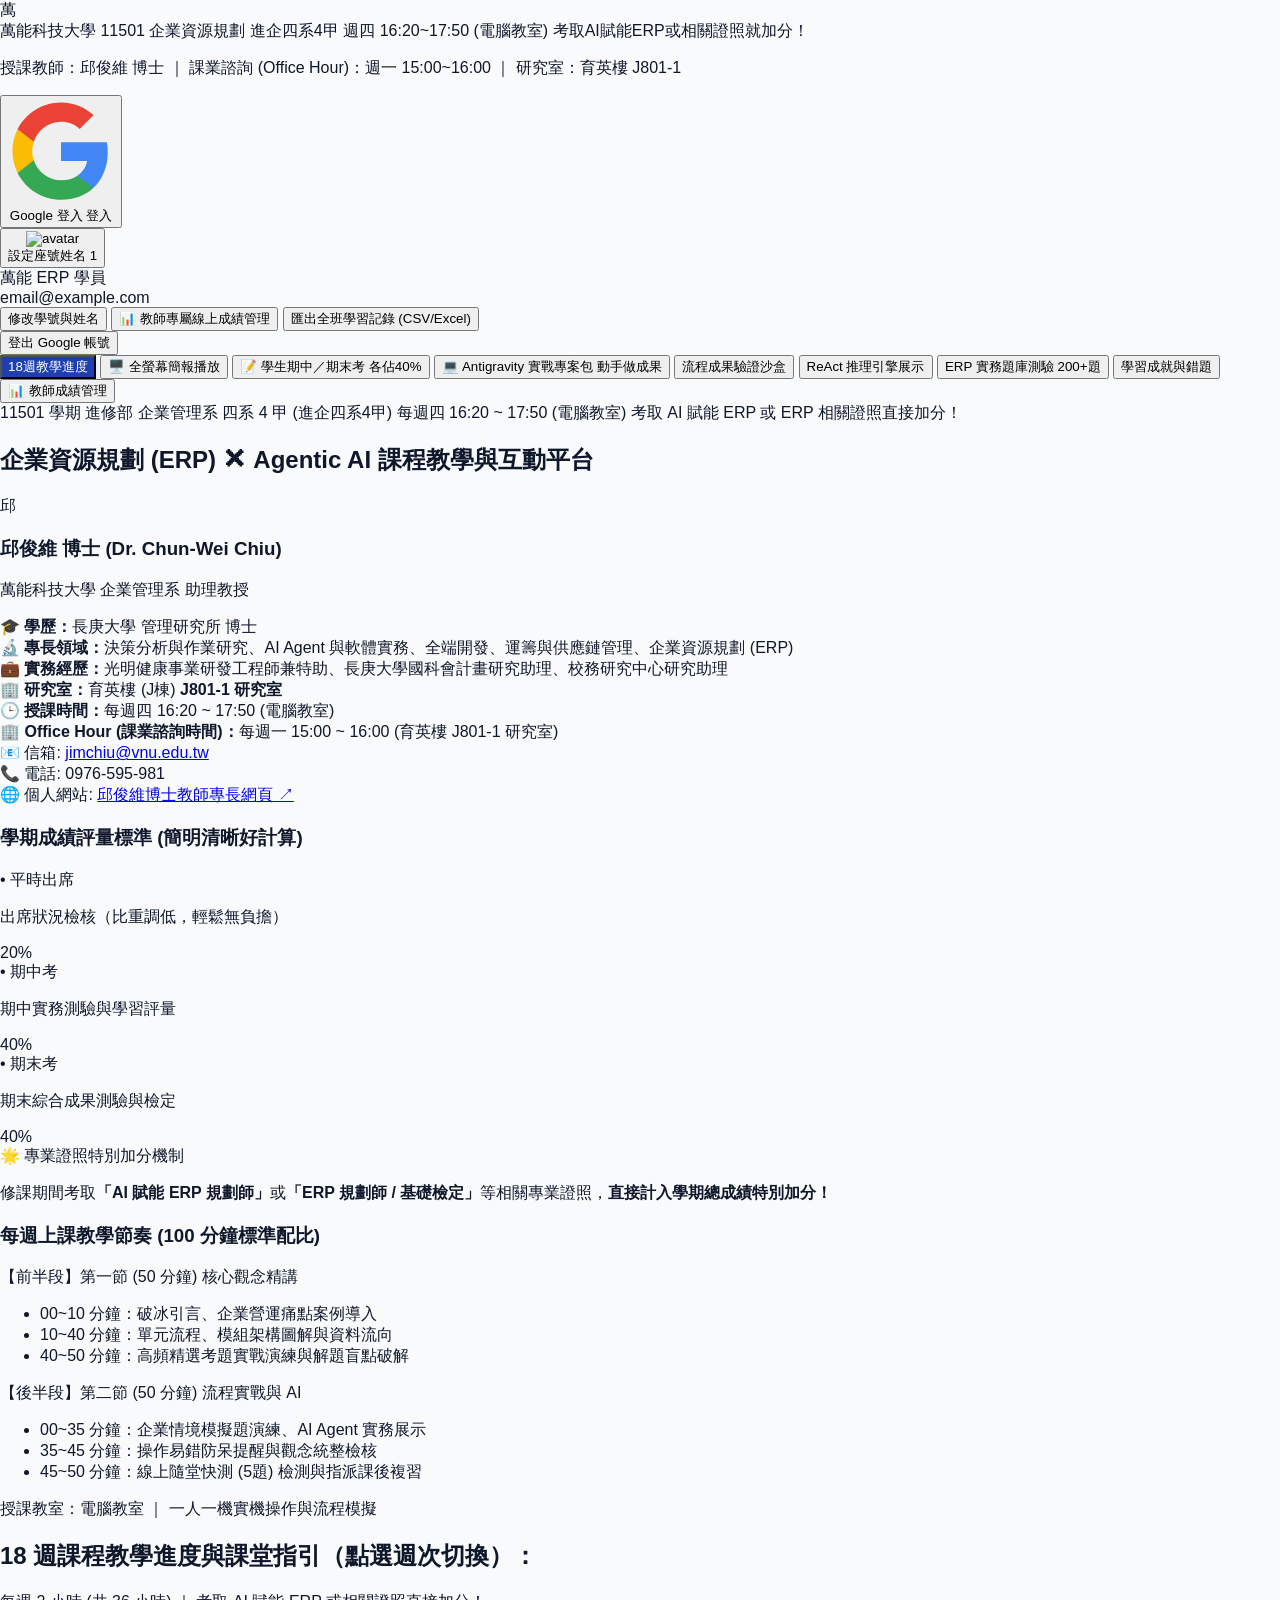
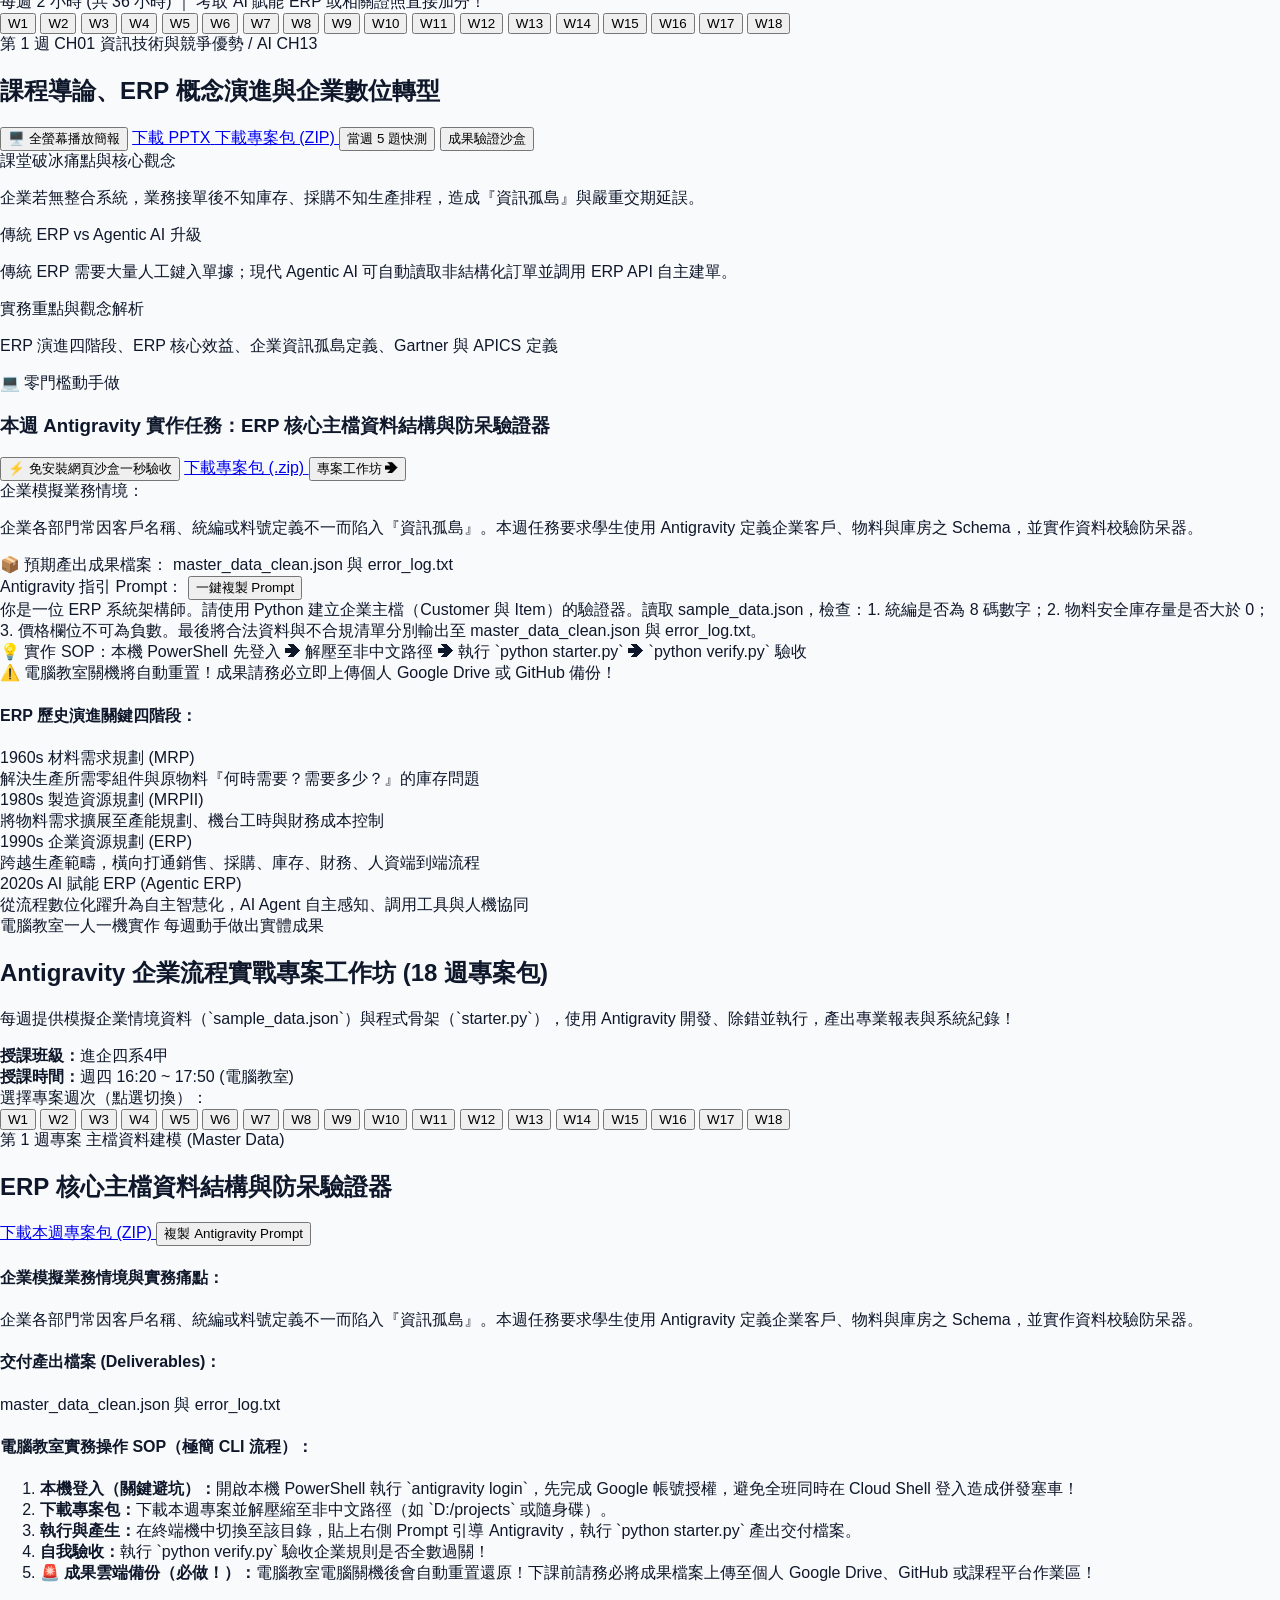
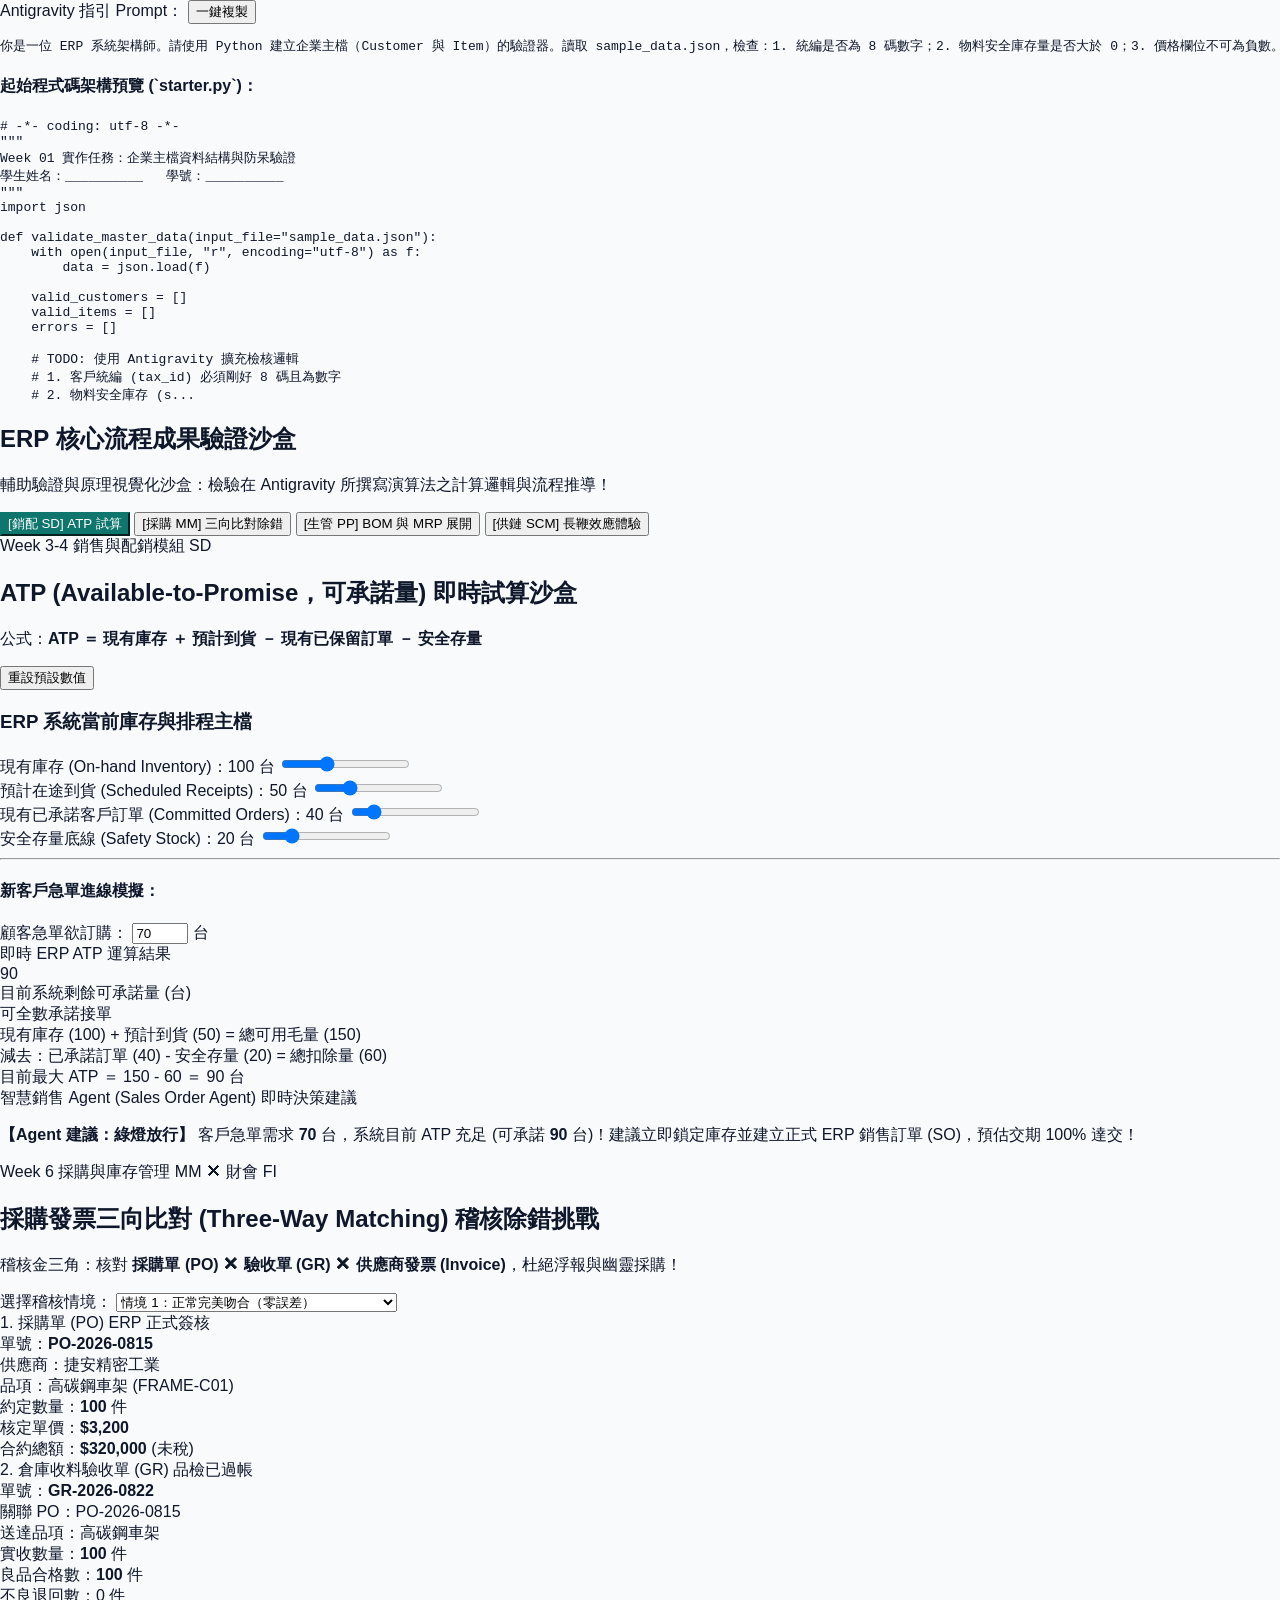
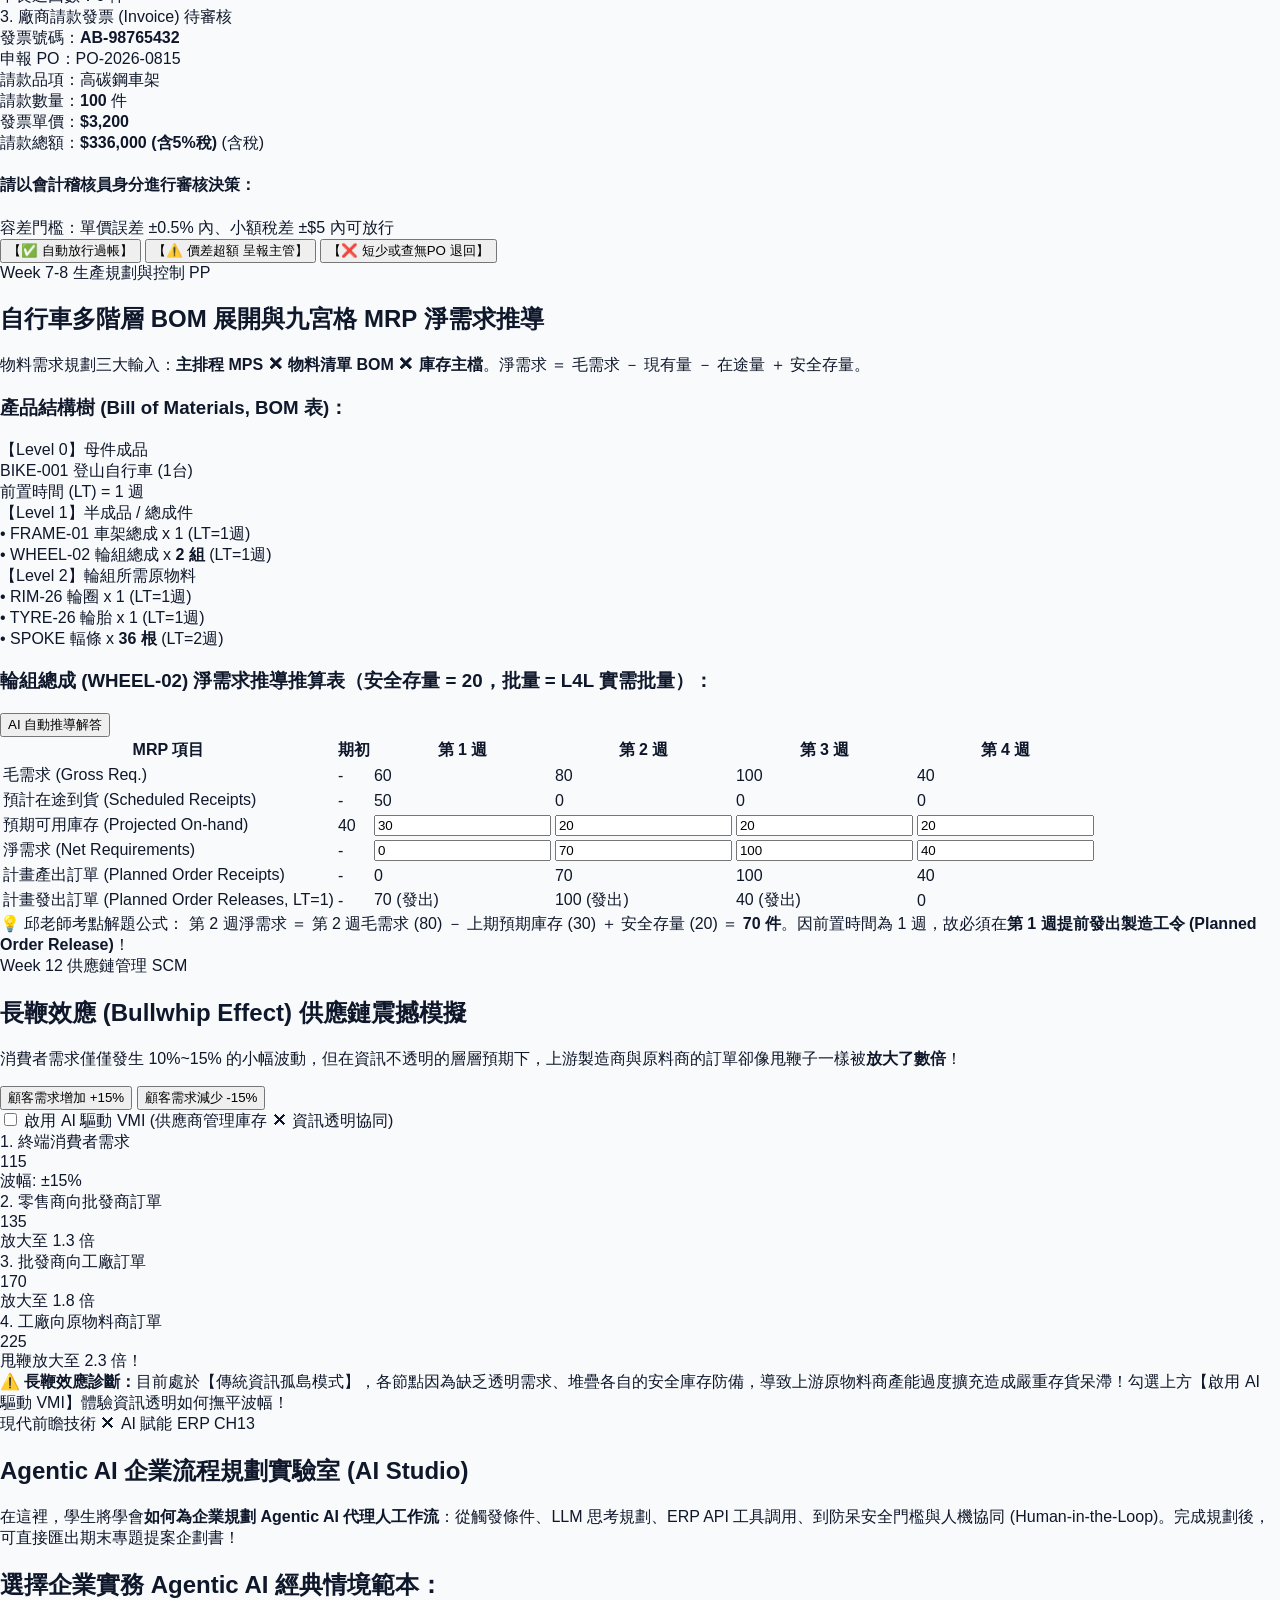
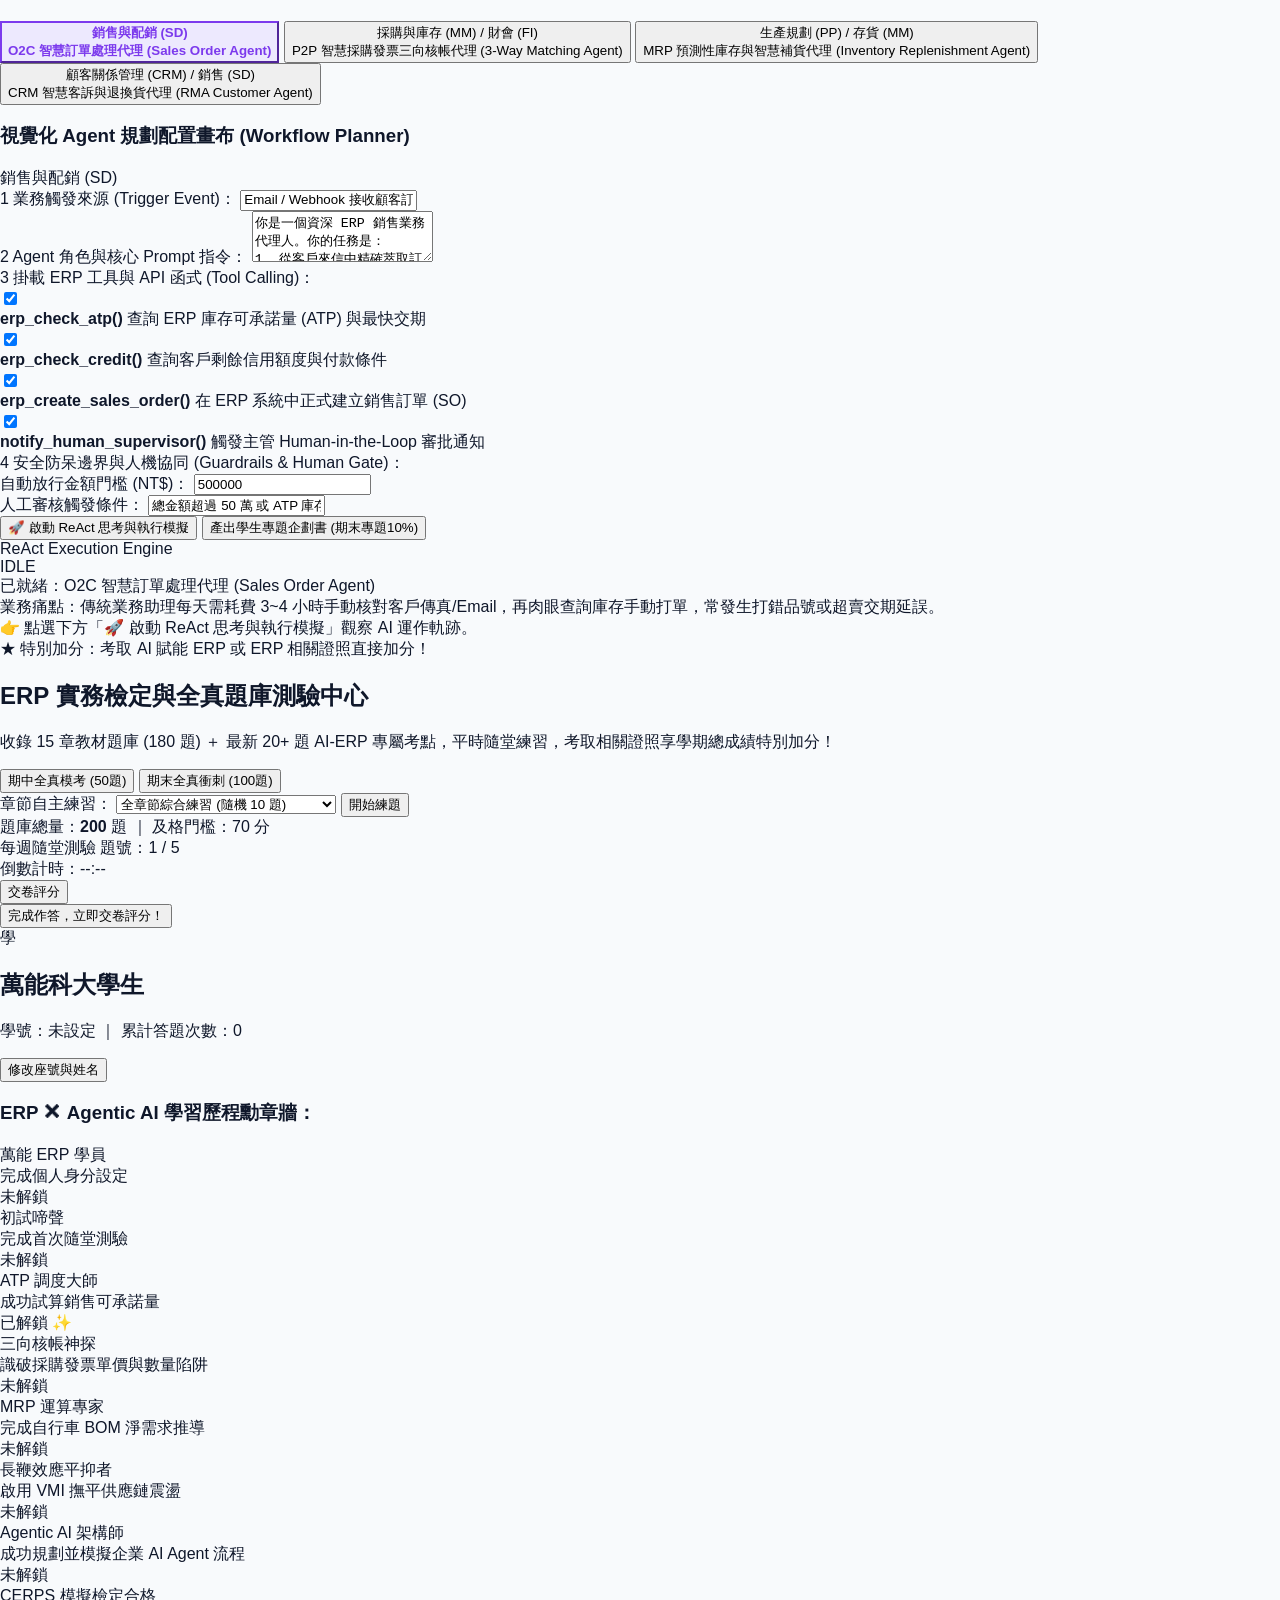
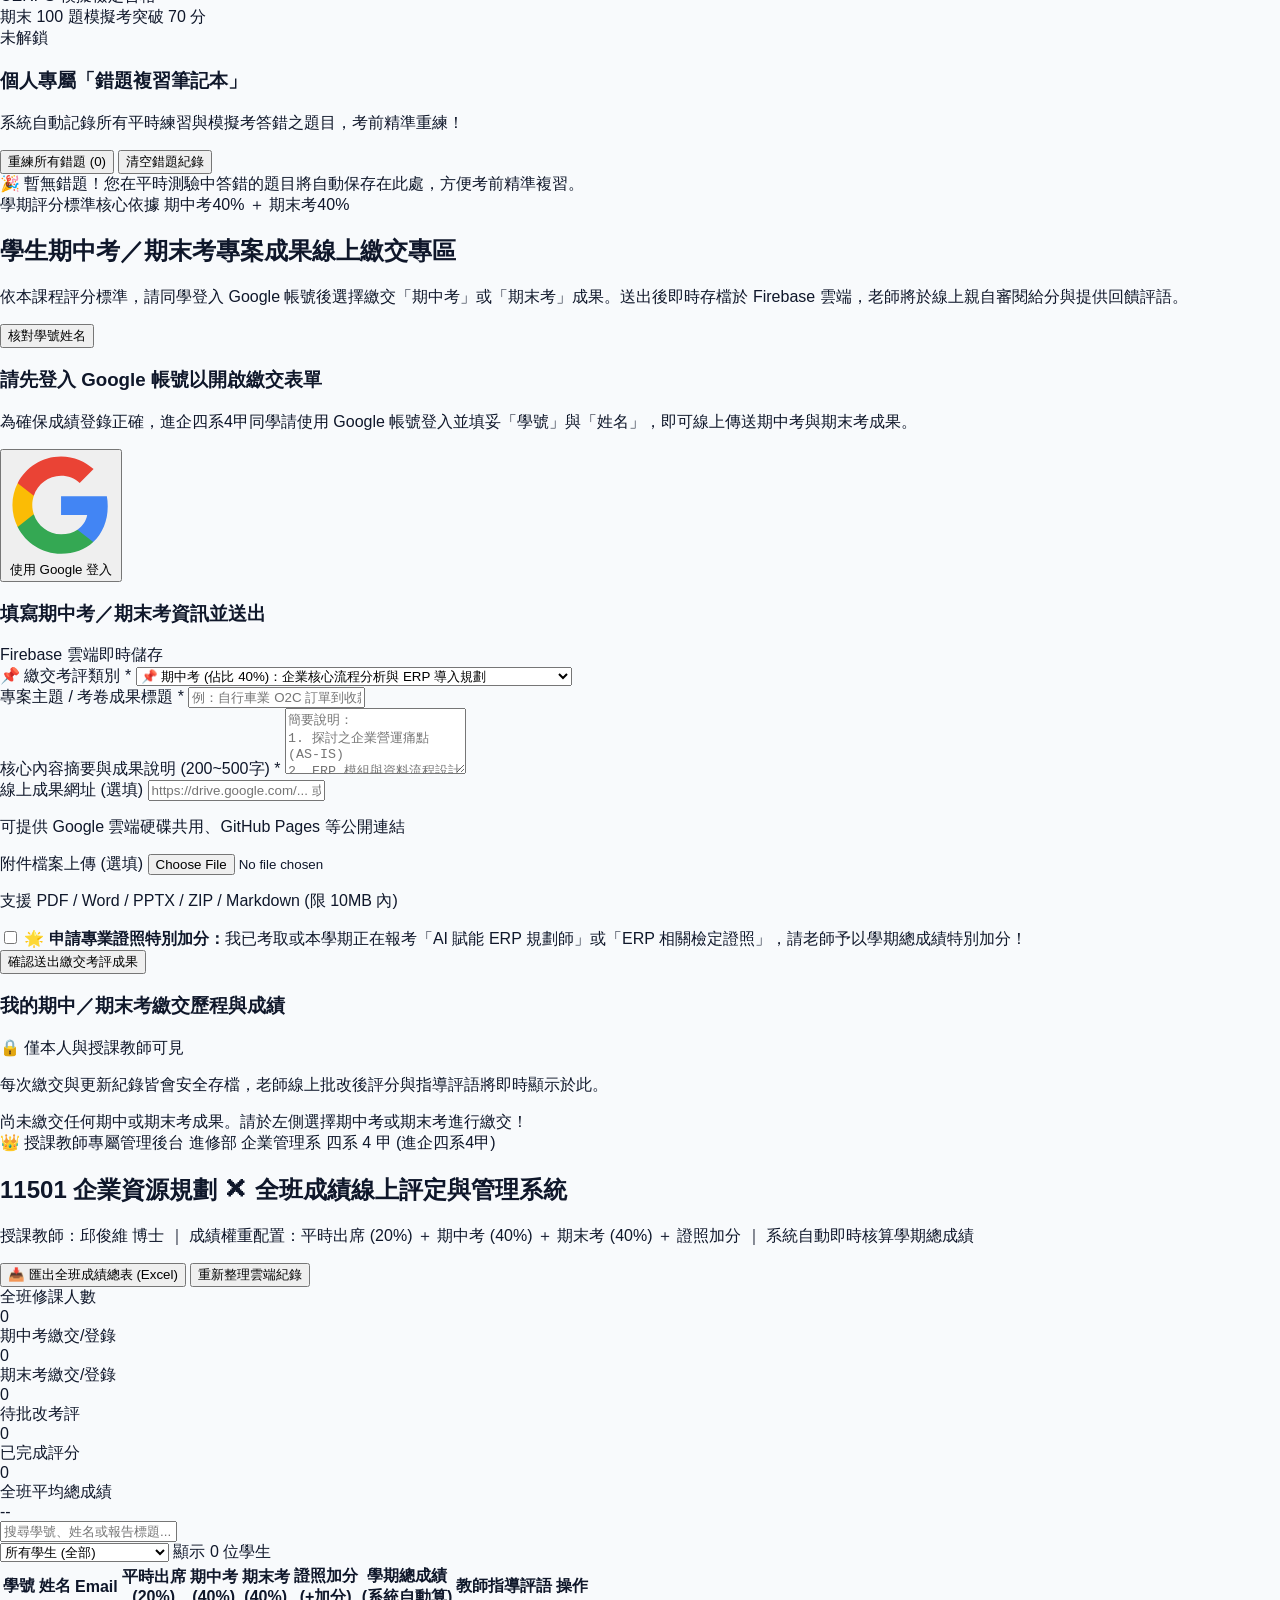
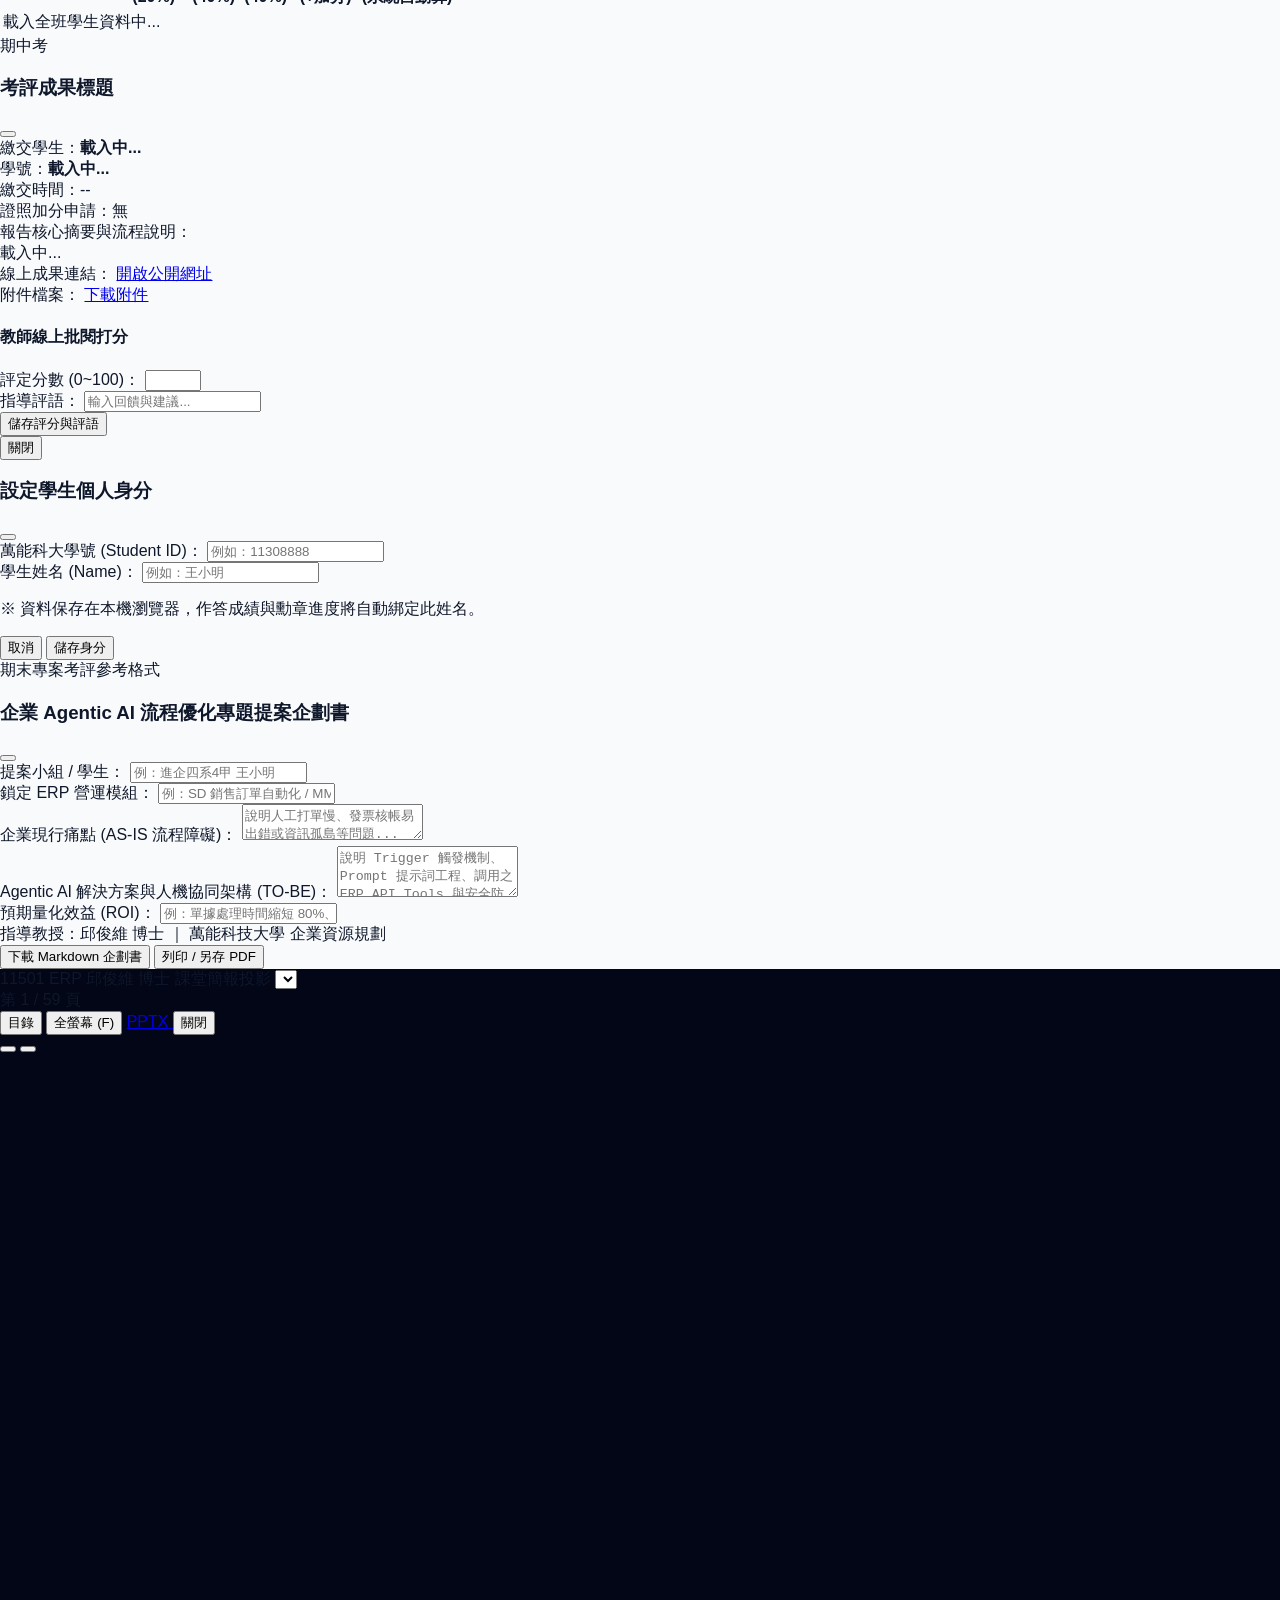
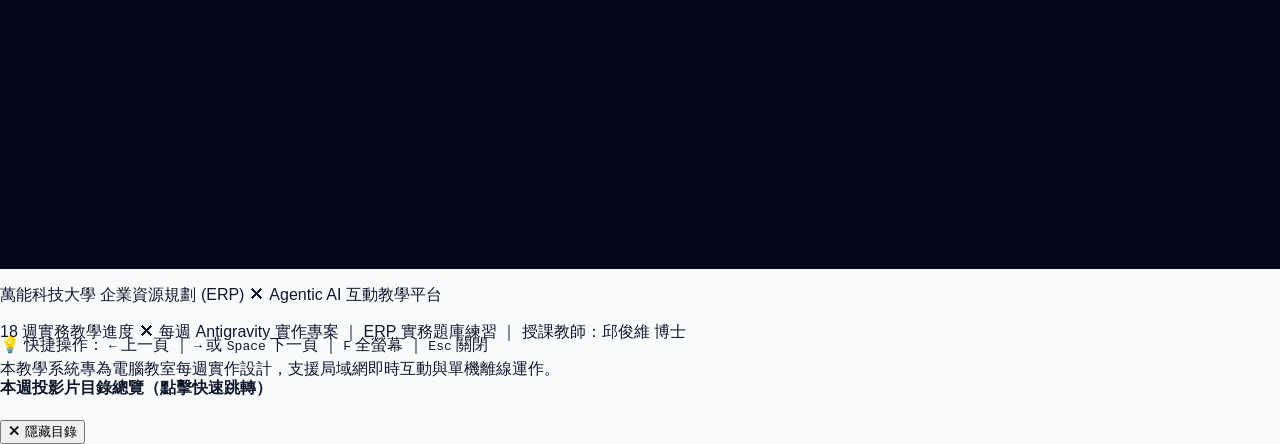
==== commit 4111df20: "feat: rename assessment to 期中考 and 期末考, refine W1 setup pacing, and add W18 GitHub Pages showcase" ====
--- a/index.html
+++ b/index.html
@@ -325,8 +325,8 @@
         </button>
         <button onclick="switchTab('submission')" id="nav-submission" class="tab-btn px-3 sm:px-3.5 py-1.5 sm:py-2 rounded-lg text-xs sm:text-sm font-semibold text-emerald-700 hover:text-emerald-900 hover:bg-emerald-50 flex items-center space-x-1.5 transition border border-emerald-200 shrink-0">
           <i data-lucide="upload-cloud" class="w-4 h-4 text-emerald-600"></i>
-          <span>📤 學生報告繳交</span>
-          <span class="bg-emerald-100 text-emerald-800 text-[10px] px-1.5 py-0.2 rounded-full font-bold">期中/期末</span>
+          <span>📝 學生期中／期末考</span>
+          <span class="bg-emerald-100 text-emerald-800 text-[10px] px-1.5 py-0.2 rounded-full font-bold">各佔40%</span>
         </button>
         <button onclick="switchTab('antigravity')" id="nav-antigravity" class="tab-btn px-3 sm:px-3.5 py-1.5 sm:py-2 rounded-lg text-xs sm:text-sm font-semibold text-purple-700 hover:text-purple-900 hover:bg-purple-50 flex items-center space-x-1.5 shrink-0">
           <i data-lucide="terminal" class="w-4 h-4 text-purple-600"></i>
@@ -436,15 +436,15 @@
                 </div>
                 <div class="flex justify-between items-center bg-white p-3 rounded-lg border border-slate-200">
                   <div>
-                    <span class="font-bold text-slate-800">• 期中報告繳交</span>
-                    <p class="text-[11px] text-slate-500 mt-0.5">期中實務流程分析報告</p>
+                    <span class="font-bold text-slate-800">• 期中考</span>
+                    <p class="text-[11px] text-slate-500 mt-0.5">期中實務測驗與學習評量</p>
                   </div>
                   <span class="font-black text-sm text-indigo-700 bg-indigo-50 px-2 py-1 rounded">40%</span>
                 </div>
                 <div class="flex justify-between items-center bg-white p-3 rounded-lg border border-slate-200">
                   <div>
-                    <span class="font-bold text-slate-800">• 期末報告繳交</span>
-                    <p class="text-[11px] text-slate-500 mt-0.5">期末 ERP 應用專題成果報告</p>
+                    <span class="font-bold text-slate-800">• 期末考</span>
+                    <p class="text-[11px] text-slate-500 mt-0.5">期末綜合成果測驗與檢定</p>
                   </div>
                   <span class="font-black text-sm text-indigo-700 bg-indigo-50 px-2 py-1 rounded">40%</span>
                 </div>
@@ -1463,7 +1463,7 @@
       </div>
     </section>
 
-    <!-- ==================== TAB: 學生期中期末報告線上繳交 ==================== -->
+    <!-- ==================== TAB: 學生期中期末考線上專區 ==================== -->
     <section id="tab-submission" class="hidden space-y-6">
       <div class="bg-white rounded-2xl p-6 shadow-sm border border-slate-200 space-y-6">
         <!-- Section Header -->
@@ -1471,14 +1471,14 @@
           <div>
             <div class="flex items-center gap-2 mb-1.5">
               <span class="bg-emerald-600 text-white text-xs px-3 py-1 rounded-full font-bold">學期評分標準核心依據</span>
-              <span class="bg-blue-100 text-blue-800 text-xs px-3 py-1 rounded-full font-bold">期中40% ＋ 期末40%</span>
+              <span class="bg-blue-100 text-blue-800 text-xs px-3 py-1 rounded-full font-bold">期中考40% ＋ 期末考40%</span>
             </div>
             <h1 class="text-2xl font-extrabold text-slate-900 tracking-tight flex items-center gap-2">
               <i data-lucide="upload-cloud" class="w-6 h-6 text-emerald-600"></i>
-              學生期中／期末作業成果線上繳交專區
+              學生期中考／期末考專案成果線上繳交專區
             </h1>
             <p class="text-xs text-slate-500 mt-1">
-              依本課程評分標準，請同學登入 Google 帳號後選擇繳交「期中報告」或「期末報告」。繳交後成果即時存檔於 Firebase 雲端，老師將於線上親自審閱給分與提供回饋評語。
+              依本課程評分標準，請同學登入 Google 帳號後選擇繳交「期中考」或「期末考」成果。送出後即時存檔於 Firebase 雲端，老師將於線上親自審閱給分與提供回饋評語。
             </p>
           </div>
           <div class="flex items-center gap-2">
@@ -1500,7 +1500,7 @@
               <div class="max-w-md mx-auto space-y-1">
                 <h3 class="font-bold text-base text-slate-900">請先登入 Google 帳號以開啟繳交表單</h3>
                 <p class="text-xs text-slate-500">
-                  為確保成績登錄正確，進企四系4甲同學請使用 Google 帳號登入並填妥「學號」與「姓名」，即可線上傳送期中與期末報告。
+                  為確保成績登錄正確，進企四系4甲同學請使用 Google 帳號登入並填妥「學號」與「姓名」，即可線上傳送期中考與期末考成果。
                 </p>
               </div>
               <button type="button" onclick="loginWithGoogle()" class="inline-flex items-center gap-2 bg-emerald-600 hover:bg-emerald-700 text-white font-bold px-6 py-2.5 rounded-xl text-sm shadow transition">
@@ -1510,16 +1510,16 @@
                   <path fill="#FBBC05" d="M5.84 14.09c-.22-.66-.35-1.36-.35-2.09s.13-1.43.35-2.09V7.06H2.18C1.43 8.55 1 10.22 1 12s.43 3.45 1.18 4.94l2.85-2.22.81-.63z"/>
                   <path fill="#EA4335" d="M12 5.38c1.62 0 3.06.56 4.21 1.64l3.15-3.15C17.45 2.09 14.97 1 12 1 7.7 1 3.99 3.47 2.18 7.06l3.66 2.84c.87-2.6 3.3-4.52 6.16-4.52z"/>
                 </svg>
-                <span>立即使用 Google 登入</span>
+                <span>使用 Google 登入</span>
               </button>
             </div>
 
-            <!-- 已登入繳交表單 -->
-            <div id="submission-form-box" class="hidden p-6 rounded-2xl border border-slate-200 bg-slate-50/70 space-y-4">
+            <!-- 已登入表單區塊 -->
+            <div id="submission-form-container" class="hidden space-y-5 bg-slate-50 p-6 rounded-2xl border border-slate-200">
               <div class="flex items-center justify-between border-b border-slate-200 pb-3">
                 <h3 class="font-bold text-base text-slate-900 flex items-center gap-2">
                   <i data-lucide="file-plus-2" class="w-5 h-5 text-emerald-600"></i>
-                  填寫報告資訊並送出
+                  填寫期中考／期末考資訊並送出
                 </h3>
                 <span class="bg-emerald-100 text-emerald-800 text-xs font-bold px-2.5 py-1 rounded-full flex items-center gap-1">
                   <i data-lucide="cloud" class="w-3.5 h-3.5"></i> Firebase 雲端即時儲存
@@ -1529,16 +1529,16 @@
               <form id="report-submit-form" onsubmit="handleStudentReportSubmit(event)" class="space-y-4 text-xs">
                 <!-- 繳交類別 -->
                 <div>
-                  <label class="block font-bold text-slate-800 mb-1">📌 繳交報告類別 *</label>
+                  <label class="block font-bold text-slate-800 mb-1">📌 繳交考評類別 *</label>
                   <select id="report-type-select" class="w-full border border-slate-300 rounded-lg p-2.5 font-bold text-sm text-emerald-800 bg-white focus:outline-none focus:border-emerald-500" required>
-                    <option value="期中報告">📌 期中報告 (佔比 40%)：企業核心流程分析與 ERP 導入規劃</option>
-                    <option value="期末報告">🏆 期末報告 (佔比 40%)：企業 ERP ✕ Agentic AI 智慧流程整合專案成果</option>
+                    <option value="期中考">📌 期中考 (佔比 40%)：企業核心流程分析與 ERP 導入規劃</option>
+                    <option value="期末考">🏆 期末考 (佔比 40%)：企業 ERP ✕ Agentic AI 智慧流程整合專案成果</option>
                   </select>
                 </div>
 
                 <!-- 報告主題 -->
                 <div>
-                  <label class="block font-bold text-slate-800 mb-1">專案主題 / 報告標題 *</label>
+                  <label class="block font-bold text-slate-800 mb-1">專案主題 / 考卷成果標題 *</label>
                   <input type="text" id="report-title-input" placeholder="例：自行車業 O2C 訂單到收款流程優化與 ATP 試算報告" class="w-full border border-slate-300 rounded-lg p-2.5 text-sm bg-white focus:outline-none focus:border-emerald-500" required>
                 </div>
 
@@ -1576,7 +1576,7 @@
 
                 <button type="submit" id="btn-submit-report" class="w-full bg-emerald-600 hover:bg-emerald-700 text-white font-bold py-3 rounded-xl shadow-md transition flex items-center justify-center gap-2 text-sm">
                   <i data-lucide="check-circle-2" class="w-5 h-5"></i>
-                  <span>確認送出繳交報告</span>
+                  <span>確認送出繳交考評成果</span>
                 </button>
               </form>
             </div>
@@ -1588,7 +1588,7 @@
               <div class="flex items-center justify-between border-b border-slate-100 pb-2">
                 <h3 class="font-bold text-sm text-slate-900 flex items-center gap-2">
                   <i data-lucide="history" class="w-4 h-4 text-blue-600"></i>
-                  我的報告繳交歷程與成績
+                  我的期中／期末考繳交歷程與成績
                 </h3>
                 <span class="text-[11px] text-slate-400">🔒 僅本人與授課教師可見</span>
               </div>
@@ -1600,7 +1600,7 @@
               <div id="student-personal-reports-container" class="space-y-3">
                 <div class="p-6 text-center text-slate-400 text-xs">
                   <i data-lucide="inbox" class="w-8 h-8 mx-auto mb-2 text-slate-300"></i>
-                  尚未繳交任何報告。請於左側選擇期中或期末報告進行繳交！
+                  尚未繳交任何期中或期末考成果。請於左側選擇期中考或期末考進行繳交！
                 </div>
               </div>
             </div>
@@ -1624,7 +1624,7 @@
               11501 企業資源規劃 ✕ 全班成績線上評定與管理系統
             </h1>
             <p class="text-xs text-slate-300">
-              授課教師：邱俊維 博士 ｜ 成績權重配置：平時出席 (20%) ＋ 期中報告 (40%) ＋ 期末報告 (40%) ＋ 證照加分 ｜ 系統自動即時核算學期總成績
+              授課教師：邱俊維 博士 ｜ 成績權重配置：平時出席 (20%) ＋ 期中考 (40%) ＋ 期末考 (40%) ＋ 證照加分 ｜ 系統自動即時核算學期總成績
             </p>
           </div>
           <div class="flex flex-wrap items-center gap-2 shrink-0">
@@ -1646,15 +1646,15 @@
             <div id="stat-teacher-total-students" class="text-2xl font-black text-slate-900 mt-1">0</div>
           </div>
           <div class="bg-blue-50/60 p-4 rounded-xl border border-blue-200 text-center">
-            <span class="text-xs text-blue-800 font-bold">期中報告繳交</span>
+            <span class="text-xs text-blue-800 font-bold">期中考繳交/登錄</span>
             <div id="stat-teacher-midterm-count" class="text-2xl font-black text-blue-700 mt-1">0</div>
           </div>
           <div class="bg-purple-50/60 p-4 rounded-xl border border-purple-200 text-center">
-            <span class="text-xs text-purple-800 font-bold">期末報告繳交</span>
+            <span class="text-xs text-purple-800 font-bold">期末考繳交/登錄</span>
             <div id="stat-teacher-final-count" class="text-2xl font-black text-purple-700 mt-1">0</div>
           </div>
           <div class="bg-amber-50/60 p-4 rounded-xl border border-amber-200 text-center">
-            <span class="text-xs text-amber-800 font-bold">待批改報告</span>
+            <span class="text-xs text-amber-800 font-bold">待批改考評</span>
             <div id="stat-teacher-pending-count" class="text-2xl font-black text-amber-600 mt-1">0</div>
           </div>
           <div class="bg-emerald-50/60 p-4 rounded-xl border border-emerald-200 text-center">
@@ -1676,9 +1676,9 @@
           <div class="flex flex-wrap items-center gap-2 w-full sm:w-auto justify-end">
             <select id="teacher-filter-status-select" onchange="filterTeacherGradesTable()" class="bg-white border border-slate-300 rounded-lg p-2 font-medium">
               <option value="all">所有學生 (全部)</option>
-              <option value="midterm_submitted">僅看已繳期中報告</option>
-              <option value="final_submitted">僅看已繳期末報告</option>
-              <option value="needs_grading">僅看有待批改報告</option>
+              <option value="midterm_submitted">僅看已有期中考成績/成果</option>
+              <option value="final_submitted">僅看已有期末考成績/成果</option>
+              <option value="needs_grading">僅看有待批改考評</option>
             </select>
             <span id="teacher-table-count-label" class="text-slate-500 font-medium">顯示 0 位學生</span>
           </div>
@@ -1693,8 +1693,8 @@
                 <th class="py-3 px-3">姓名</th>
                 <th class="py-3 px-3">Email</th>
                 <th class="py-3 px-2 text-center w-24">平時出席<br><span class="text-blue-600 font-bold">(20%)</span></th>
-                <th class="py-3 px-3 text-center min-w-[130px]">期中報告<br><span class="text-indigo-600 font-bold">(40%)</span></th>
-                <th class="py-3 px-3 text-center min-w-[130px]">期末報告<br><span class="text-purple-600 font-bold">(40%)</span></th>
+                <th class="py-3 px-3 text-center min-w-[130px]">期中考<br><span class="text-indigo-600 font-bold">(40%)</span></th>
+                <th class="py-3 px-3 text-center min-w-[130px]">期末考<br><span class="text-purple-600 font-bold">(40%)</span></th>
                 <th class="py-3 px-2 text-center w-20">證照加分<br><span class="text-amber-600 font-bold">(+加分)</span></th>
                 <th class="py-3 px-3 text-center w-28 bg-amber-50/80">學期總成績<br><span class="text-amber-900 font-bold">(系統自動算)</span></th>
                 <th class="py-3 px-3 min-w-[180px]">教師指導評語</th>
@@ -1722,8 +1722,8 @@
     <div class="bg-white rounded-2xl max-w-2xl w-full p-6 space-y-4 shadow-2xl my-8">
       <div class="flex items-center justify-between border-b border-slate-100 pb-3">
         <div class="flex items-center gap-2">
-          <span id="preview-report-badge" class="bg-blue-600 text-white text-xs font-bold px-2.5 py-1 rounded">期中報告</span>
-          <h3 id="preview-report-title" class="font-bold text-base text-slate-900">報告標題</h3>
+          <span id="preview-report-badge" class="bg-blue-600 text-white text-xs font-bold px-2.5 py-1 rounded">期中考</span>
+          <h3 id="preview-report-title" class="font-bold text-base text-slate-900">考評成果標題</h3>
         </div>
         <button onclick="closeReportPreviewModal()" class="text-slate-400 hover:text-slate-600">
           <i data-lucide="x" class="w-5 h-5"></i>
@@ -1828,7 +1828,7 @@
     <div class="bg-white rounded-2xl max-w-3xl w-full p-6 space-y-5 shadow-2xl my-8">
       <div class="flex items-center justify-between border-b border-slate-200 pb-3">
         <div>
-          <span class="bg-purple-100 text-purple-800 text-xs font-bold px-2 py-0.5 rounded">期末成果報告參考格式</span>
+          <span class="bg-purple-100 text-purple-800 text-xs font-bold px-2 py-0.5 rounded">期末專案考評參考格式</span>
           <h3 class="font-bold text-lg text-slate-900 mt-1 flex items-center gap-2">
             <i data-lucide="file-text" class="w-5 h-5 text-purple-600"></i>
             企業 Agentic AI 流程優化專題提案企劃書
@@ -6961,8 +6961,8 @@
         "bullets": [
           "授課班級：進修部 企業管理系 四系 4 甲 (進企四系4甲)",
           "平時出席：20% (出席狀況檢核，考量進修部特性比重調低，輕鬆無負擔)",
-          "期中報告繳交：40% (期中實務流程分析報告，線上系統繳交)",
-          "期末專題報告繳交：40% (企業 ERP ✕ AI 專案成果，線上系統繳交)",
+          "期中考：40% (期中實務流程分析與學習評量，線上系統登錄/繳交)",
+          "期末考：40% (期末 ERP ✕ AI 專案成果發表與檢定，線上系統登錄/繳交)",
           "★ 專業證照加分特別條款：考取 AI 賦能 ERP 或相關證照直接計入學期總成績加分！"
         ],
         "footer": "評分簡明好計算，每週準時到課並完成平台實作即可穩健高分！"
@@ -6976,7 +6976,7 @@
           "推薦證照一：中華企業資源規劃學會「AI 賦能 ERP 規劃師」",
           "推薦證照二：中華企業資源規劃學會「ERP 規劃師 / 基礎檢定」",
           "落實「課堂學習即考照複習」，平台內建 200+ 題真題題庫與隨堂測驗",
-          "凡取得證照者，於線上報告繳交時勾選證照加分，老師後台即時核發加分！"
+          "凡取得證照者，於線上考評成果專區勾選證照加分，老師後台即時核發加分！"
         ],
         "footer": "證照加分無上限，輔導全班同學取得就業黃金證照！"
       },
@@ -7493,7 +7493,7 @@
         "badge": "步驟 25",
         "title": "⚠️【血淚避坑】步驟 25：為什麼務必先在本機端 CLI 登入？",
         "bullets": [
-          "⚠️【真實課堂慘痛經驗】：",
+          "⚠️【課堂實務避坑經驗】：",
           "• 全班數十位同學若同時間在【網頁版 Google Cloud Shell】註冊或登入 Antigravity，",
           "• 會因為 Google IP 併發限制與多重驗證請求過載，導致全班連線卡死、系統無法響應！",
           "• 最終課堂被迫暫停，大家乾等無法實作！",
@@ -7533,45 +7533,41 @@
       {
         "type": "content",
         "badge": "步驟 28",
-        "title": "【目錄巡檢】步驟 28：命令列切換進入第 01 週專案目錄",
-        "bullets": [
-          "在 PowerShell 中使用 `cd` 指令切換到實作資料夾：",
-          "• 輸入：`cd D:/projects/02_每週Antigravity實作專案/01_Week01_企業資料結構與主檔實體建模`",
-          "輸入指令 `dir` 查看資料夾中四大關鍵檔案：",
-          "1. `README.md`：本週任務說明書 (AS-IS 痛點與 TO-BE 解法)",
-          "2. `sample_data.json`：企業原始混亂資料 (內含缺失值與重複項)",
-          "3. `starter.py`：實務邏輯程式碼 ｜ 4. `verify.py`：評分驗證程式",
-          "不需要 VS Code！用 Windows 內建記事本 (Notepad) 就能直接檢視修改！"
-        ],
-        "footer": "Tab 鍵是鍵盤神鍵，輸入開頭兩三個字母按 Tab 即可自動補全路徑！"
+        "title": "【環境檢核】步驟 28：確認 Antigravity CLI 認證成功與指令就緒",
+        "bullets": [
+          "在 PowerShell 中輸入指令檢驗工具狀態：",
+          "• 輸入：`python -m antigravity --version` 或查看指令幫助",
+          "看到相關版本或說明資訊，代表本機執行環境已完全就緒！",
+          "第一週的核心任務在於『打穩環境基礎』，排除一切帳號與認證疑難雜症",
+          "同學無需背誦複雜語法，一步步跟著課堂節奏走，就能輕鬆掌握！"
+        ],
+        "footer": "環境配置成功就是良好學習的起點！"
       },
       {
         "type": "content",
         "badge": "步驟 29",
-        "title": "【實務運算】步驟 29：執行 `python starter.py` 產出企業主檔",
-        "bullets": [
-          "在終端機中輸入指令：",
-          "• `python starter.py` 並按下 Enter",
-          "程式會自動讀取 `sample_data.json` 中的混亂主檔資料",
-          "透過 Antigravity Agentic 邏輯執行：資料格式標準化、去除重複值與防呆防錯",
-          "終端機印出執行進度，並在當前目錄自動產出成果交付檔案：",
-          "• `master_data_clean.json` (清洗後之企業乾淨主檔)"
-        ],
-        "footer": "看見終端機印出清洗成功筆數，代表第一階段運算順利達標！"
+        "title": "【下週預告】步驟 29：Antigravity 專案實作預告 (第 02 週正式啟航)",
+        "bullets": [
+          "⚠️【教學節奏溫馨提醒】：第一週專注於帳號、CLI 認證與雲端備份！",
+          "課堂程式碼實作將於【下週第 02 週正式展開】：",
+          "• 第 02 週專案主題：企業流程管理 (BPR) ✕ 狀態機流程自動化實作",
+          "• 同學將利用今天配置好的本機環境，體驗 AI Agent 自動化流轉單據的威力",
+          "第一週不急著跑程式，讓每位同學都有充裕時間確認電腦教室各項工具運作正常！"
+        ],
+        "footer": "按部就班、循序漸進，保證每位同學都能跟上！"
       },
       {
         "type": "content",
         "badge": "步驟 30",
-        "title": "【自我驗證】步驟 30：執行 `python verify.py` 自我檢查評分",
-        "bullets": [
-          "每週專案最讚的設計：自帶評分老師 `verify.py`！",
-          "在終端機中鍵入指令：`python verify.py` 並按下 Enter",
-          "程式會自動執行 3~5 項企業業務規則檢驗 (如：主檔欄位驗證、除錯率計算)",
-          "若全部通過，終端機會噴出彩色字樣：",
-          "✨【SUCCESS】All validation tests passed! 實作成果完全符合企業標準！",
-          "若有錯誤，會清楚提示是哪一行規則未達標，修改後再測即可！"
-        ],
-        "footer": "寫完馬上知道自己對不對，完全不用擔心做錯！"
+        "title": "【檔案管理】步驟 30：建立個人專案安全目錄與檔案檢視技巧",
+        "bullets": [
+          "在 D 槽或個人隨身碟建立乾淨的工作目錄 (例：`D:/erp_projects/`)",
+          "⚠️ 目錄命名避坑準則：嚴禁使用中文名稱、空格或特殊字元，確保程式讀寫無誤",
+          "免裝 VS Code！點擊檔案右鍵選擇【使用記事本 (Notepad) 開啟】即可輕鬆檢視",
+          "平時作業與每週專案包均下載解壓於此專屬目錄中，井然有序不混亂",
+          "熟悉檔案與資料夾結構，是成為 ERP 系統分析師的基本功！"
+        ],
+        "footer": "路徑簡潔規範，後續實作自然零阻礙！"
       },
       {
         "type": "content",
@@ -7594,7 +7590,7 @@
           "每次執行產出作品後，請選擇以下任一方式備份上傳：",
           "• 途徑 1 (最直覺)：開啟瀏覽器登入個人的【Google 雲端硬碟 (Google Drive)】，將今日做好的專案資料夾直接拖拉上傳備份！",
           "• 途徑 2 (軟體人推薦)：在 GitHub Desktop 點選【Commit】與【Push】，直接推送到自己的 GitHub 雲端倉庫！",
-          "• 途徑 3 (作業繳交)：直接到本課程平台的【📤 學生報告繳交】專區上傳成果檔案！"
+          "• 途徑 3 (考評專區)：直接到本課程平台的【📝 學生期中／期末考】專區登錄成果檔案！"
         ],
         "footer": "只要上傳到個人雲端，哪怕電腦重開機一百次，心血也永遠安全！"
       },
@@ -7614,20 +7610,20 @@
       {
         "type": "content",
         "badge": "成果發布",
-        "title": "【作業繳交】步驟 34：成果如何讓老師線上看見？",
-        "bullets": [
-          "本課程提供專屬現代化線上繳交專區，不用再寄隨身碟或 Email 附件！",
-          "兩種成果繳交方式：",
+        "title": "【考評專區】步驟 34：成果如何讓老師線上看見？",
+        "bullets": [
+          "本課程提供專屬現代化線上專區，不用再寄隨身碟或 Email 附件！",
+          "兩種成果登錄方式：",
           "1. 【線上公開成果網址】(推薦)：填寫您的 GitHub 倉庫或雲端分享網址",
-          "2. 【附件檔案上傳】：上傳您的報告 Word/PDF/Markdown 檔案 (10MB 內)",
-          "繳交後即刻存入 Firebase 雲端資料庫，老師將在線上親自評閱打分！"
-        ],
-        "footer": "支援手機、平板或筆電隨時登入查閱自己已繳交的歷程。"
+          "2. 【附件檔案上傳】：上傳您的成果檔案、簡報或企劃書 (10MB 內)",
+          "送出後即刻存入 Firebase 雲端資料庫，老師將在線上親自評閱打分！"
+        ],
+        "footer": "支援手機、平板或筆電隨時登入查閱自己已登錄的歷程。"
       },
       {
         "type": "content",
         "badge": "平台登入",
-        "title": "【作業繳交】步驟 35：進入課程平台並使用 Google 登入",
+        "title": "【考評專區】步驟 35：進入課程平台並使用 Google 登入",
         "bullets": [
           "打開瀏覽器前往課程互動平台網址：",
           "• `https://h12s12bs.github.io/vnu-enterprise-resource-planning/`",
@@ -7636,41 +7632,41 @@
           "登入後點擊右上角頭像選單，點選【修改學號與姓名】",
           "輸入您的『萬能科大學號』(如 11308888) 與『中文姓名』並儲存"
         ],
-        "footer": "綁定學號與姓名後，所有答題紀錄與報告成果均會歸戶至您的個人成績單！"
+        "footer": "綁定學號與姓名後，所有答題紀錄與考評成果均會歸戶至您的個人成績單！"
       },
       {
         "type": "content",
         "badge": "填寫表單",
-        "title": "【作業繳交】步驟 36：進入學生報告繳交專區",
-        "bullets": [
-          "點擊頂部導覽列按鈕【📤 學生報告繳交】進入繳交專區",
-          "欄位 1【繳交報告類別】：依當前進度挑選『期中報告 (40%)』或『期末報告 (40%)』",
-          "欄位 2【專案主題 / 標題】：輸入專案題名 (例：`自行車業主檔實體建模實作報告`)",
+        "title": "【考評專區】步驟 36：進入學生期中／期末考專區",
+        "bullets": [
+          "點擊頂部導覽列按鈕【📝 學生期中／期末考】進入專區",
+          "欄位 1【繳交考評類別】：依當前進度挑選『期中考 (40%)』或『期末考 (40%)』",
+          "欄位 2【專案主題 / 標題】：輸入專案題名 (例：`自行車業主檔實體建模實作成果`)",
           "欄位 3【核心內容摘要與成果說明】：簡要撰寫 200~500 字心得以條列呈現",
-          "欄位 4【線上成果網址】：貼入您的 GitHub 專案或雲端網址",
-          "欄位 5【附件檔案】：若有 PDF/Word 報告亦可一併附加"
+          "欄位 4【線上成果網址】：貼入您的 GitHub 專案、GitHub Pages 或雲端網址",
+          "欄位 5【附件檔案】：若有 PDF/Word/成果報告亦可一併附加"
         ],
         "footer": "內容摘要清楚說明遭遇問題與解決辦法，更容易獲得高分肯定！"
       },
       {
         "type": "content",
         "badge": "證照加分",
-        "title": "【作業繳交】步驟 37：勾選證照特別加分申請",
+        "title": "【考評專區】步驟 37：勾選證照特別加分申請",
         "bullets": [
           "在繳交表單下方，有一個金黃色的特別加分勾選區塊：",
           "☑【🌟 申請專業證照特別加分】：",
           "『我已考取或本學期正在報考 AI 賦能 ERP 或 ERP 相關檢定證照，請老師予以學期總成績特別加分！』",
           "若您有考照計畫或已取得證照，請務必將此項方框打勾！",
-          "確認資料皆填寫完畢後，點擊最下方綠色按鈕【確認送出繳交報告】！"
+          "確認資料皆填寫完畢後，點擊最下方綠色按鈕【確認送出繳交考評成果】！"
         ],
         "footer": "送出後畫面會跳出恭喜提示框，代表資料已即時寫入 Firebase 雲端！"
       },
       {
         "type": "content",
         "badge": "成績查閱",
-        "title": "【作業繳交】步驟 38：在右側查看即時反饋與老師評語",
-        "bullets": [
-          "送出報告後，右側『我的報告繳交歷程與成績』會立即出現您的報告卡片！",
+        "title": "【考評專區】步驟 38：在右側查看即時反饋與老師評語",
+        "bullets": [
+          "送出成果後，右側『我的期中／期末考繳交歷程與成績』會立即出現您的卡片！",
           "尚未批改時，會顯示金黃色徽章【⏳ 待老師批改中】",
           "老師於後台完成批閱後，徽章會自動變為綠色【評定得分：92 分】",
           "下方會出現綠色的【邱俊維 老師回饋評語】文字框，提供專業改進指導！",
@@ -7744,10 +7740,10 @@
         "title": "第 01 週學習總結與課後自主任務清單",
         "bullets": [
           "✅ 任務 1：確認 GitHub 帳號註冊成功並在 GitHub Desktop 登入完成",
-          "✅ 任務 2：確認已將課程倉庫 Clone 至本機並能以 VS Code 開啟",
-          "✅ 任務 3：在終端機成功執行 `python starter.py` 與 `python verify.py`",
+          "✅ 任務 2：確認在本機 PowerShell 成功完成 `antigravity login` 授權認證",
+          "✅ 任務 3：確認已在 D 槽或隨身碟建立乾淨的工作目錄 (例：`D:/erp_projects/`)",
           "✅ 任務 4：登入線上平台綁定學號姓名，並完成第 01 週線上 5 題隨堂快測",
-          "下週預告 (第 02 週)：企業模式與企業流程管理 (BPR) ✕ 狀態機自動化實務！"
+          "下週預告 (第 02 週)：企業流程管理 (BPR) ✕ Antigravity 實作專案正式啟航！"
         ],
         "footer": "若任何步驟有疑問，週一 Office Hour (15:00~16:00 J801-1) 歡迎前來諮詢！"
       }
@@ -8315,7 +8311,7 @@
           "點擊【Commit to main】儲存本機進度，接著點擊【Push origin】推送到雲端",
           "打開課程互動平台，確認個人登入狀態，檢查自己解鎖的專屬成就勳章！"
         ],
-        "footer": "每週提交養成好習慣，期末專題報告輕鬆水到渠成！"
+        "footer": "每週提交養成好習慣，期末專案考評輕鬆水到渠成！"
       },
       {
         "type": "content",
@@ -8965,7 +8961,7 @@
           "點擊【Commit to main】儲存本機進度，接著點擊【Push origin】推送到雲端",
           "打開課程互動平台，確認個人登入狀態，檢查自己解鎖的專屬成就勳章！"
         ],
-        "footer": "每週提交養成好習慣，期末專題報告輕鬆水到渠成！"
+        "footer": "每週提交養成好習慣，期末專案考評輕鬆水到渠成！"
       },
       {
         "type": "content",
@@ -9615,7 +9611,7 @@
           "點擊【Commit to main】儲存本機進度，接著點擊【Push origin】推送到雲端",
           "打開課程互動平台，確認個人登入狀態，檢查自己解鎖的專屬成就勳章！"
         ],
-        "footer": "每週提交養成好習慣，期末專題報告輕鬆水到渠成！"
+        "footer": "每週提交養成好習慣，期末專案考評輕鬆水到渠成！"
       },
       {
         "type": "content",
@@ -10265,7 +10261,7 @@
           "點擊【Commit to main】儲存本機進度，接著點擊【Push origin】推送到雲端",
           "打開課程互動平台，確認個人登入狀態，檢查自己解鎖的專屬成就勳章！"
         ],
-        "footer": "每週提交養成好習慣，期末專題報告輕鬆水到渠成！"
+        "footer": "每週提交養成好習慣，期末專案考評輕鬆水到渠成！"
       },
       {
         "type": "content",
@@ -10915,7 +10911,7 @@
           "點擊【Commit to main】儲存本機進度，接著點擊【Push origin】推送到雲端",
           "打開課程互動平台，確認個人登入狀態，檢查自己解鎖的專屬成就勳章！"
         ],
-        "footer": "每週提交養成好習慣，期末專題報告輕鬆水到渠成！"
+        "footer": "每週提交養成好習慣，期末專案考評輕鬆水到渠成！"
       },
       {
         "type": "content",
@@ -11565,7 +11561,7 @@
           "點擊【Commit to main】儲存本機進度，接著點擊【Push origin】推送到雲端",
           "打開課程互動平台，確認個人登入狀態，檢查自己解鎖的專屬成就勳章！"
         ],
-        "footer": "每週提交養成好習慣，期末專題報告輕鬆水到渠成！"
+        "footer": "每週提交養成好習慣，期末專案考評輕鬆水到渠成！"
       },
       {
         "type": "content",
@@ -12215,7 +12211,7 @@
           "點擊【Commit to main】儲存本機進度，接著點擊【Push origin】推送到雲端",
           "打開課程互動平台，確認個人登入狀態，檢查自己解鎖的專屬成就勳章！"
         ],
-        "footer": "每週提交養成好習慣，期末專題報告輕鬆水到渠成！"
+        "footer": "每週提交養成好習慣，期末專案考評輕鬆水到渠成！"
       },
       {
         "type": "content",
@@ -12305,12 +12301,12 @@
   },
   {
     "week": 9,
-    "title": "期中學習評量與證照考點總複習",
+    "title": "期中考與學習評量 ✕ 證照考點總複習",
     "subtitle": "CH01~CH07 階段統整 ｜ 企業流程整合 ✕ Agentic AI 實務",
     "slides": [
       {
         "type": "cover",
-        "title": "第 09 週：期中學習評量與證照考點總複習",
+        "title": "第 09 週：期中考與學習評量 ✕ 證照考點總複習",
         "subtitle": "CH01~CH07 階段統整 ｜ 企業流程整合 ✕ Agentic AI 實務 ✕ Antigravity 專案實作"
       },
       {
@@ -12318,9 +12314,9 @@
         "badge": "單元導引",
         "title": "第 09 週單元學習核心目標",
         "bullets": [
-          "授課單元：期中學習評量與證照考點總複習 ｜ 建議時數：2 小時",
+          "授課單元：期中考與學習評量 ✕ 證照考點總複習 ｜ 建議時數：2 小時",
           "章節對應：CH01~CH07 階段統整 ｜ 授課班級：進修部 進企四系4甲",
-          "核心學習目標：期中實務流程分析報告驗收，梳理三大核心循環，全面排查考照高頻盲點",
+          "核心學習目標：期中實務流程分析測驗與學習評量，梳理三大核心循環，全面排查考照高頻盲點",
           "認證考試核心焦點：期中考照高頻陷阱題深度剖析、三大循環綜合勾稽關係檢驗",
           "教學模式：前半段流程理論與實務架構精析 ➔ 後半段 Antigravity 實作演練與題庫評測"
         ],
@@ -12342,9 +12338,9 @@
       {
         "type": "content",
         "badge": "痛點案例",
-        "title": "【企業現場】期中學習評量與證照考點總複習之典型營運困境",
-        "bullets": [
-          "企業痛點核心情境：期中總盤點：結合前半學期所學，撰寫企業流程優化專案提案，鞏固前半學期核心知識。",
+        "title": "【企業現場】期中考與學習評量 ✕ 證照考點總複習之典型營運困境",
+        "bullets": [
+          "企業痛點核心情境：期中總盤點：結合前半學期所學，進行企業流程分析評量與考點總複習，鞏固前半學期核心知識。",
           "傳統無系統企業依賴人工用紙本、Excel 或通訊軟體跨部門溝通",
           "資訊傳遞嚴重時差，各部門掌握的數據各不相同，造成多頭馬車",
           "決策者每到月底需要召集各部門花費數天開會手工對帳",
@@ -12417,7 +12413,7 @@
       {
         "type": "content",
         "badge": "TO-BE 藍圖",
-        "title": "【流程重構】期中學習評量與證照考點總複習之 TO-BE 最佳實務",
+        "title": "【流程重構】期中考與學習評量 ✕ 證照考點總複習之 TO-BE 最佳實務",
         "bullets": [
           "TO-BE 流程核心原則：消除非增值活動 (Non-value-added activities)",
           "資料單一源頭鍵入 (Single Entry)：在源頭建立主檔後，後續單據自動繼承關聯",
@@ -12492,9 +12488,9 @@
       {
         "type": "content",
         "badge": "模組核心",
-        "title": "【架構剖析】期中學習評量與證照考點總複習的核心模組功能",
-        "bullets": [
-          "核心功能定位：落實期中實務流程分析報告驗收，梳理三大核心循環，全面排查考照高頻盲點之核心作業標準化",
+        "title": "【架構剖析】期中考與學習評量 ✕ 證照考點總複習的核心模組功能",
+        "bullets": [
+          "核心功能定位：落實期中實務流程分析測驗與學習評量，梳理三大核心循環，全面排查考照高頻盲點之核心作業標準化",
           "模組具備高度參數化配置彈性，能適應製造業、零售業、科技業等不同產業特性",
           "支援多組織、多工廠、多倉庫與多幣別跨國集團營運架構",
           "模組與其他 ERP 模組保持緊密耦合與資料即時交換"
@@ -12590,9 +12586,9 @@
       {
         "type": "content",
         "badge": "演算法剖析",
-        "title": "【運算核心】期中學習評量與證照考點總複習關鍵演算法原理",
-        "bullets": [
-          "運算演算法旨在解決企業在『期中實務流程分析報告驗收，梳理三大核心循環，全面排查考照高頻盲點』時的決策最佳化問題",
+        "title": "【運算核心】期中考與學習評量 ✕ 證照考點總複習關鍵演算法原理",
+        "bullets": [
+          "運算演算法旨在解決企業在『期中實務流程分析測驗與學習評量，梳理三大核心循環，全面排查考照高頻盲點』時的決策最佳化問題",
           "依據即時數據進行動態試算，取代傳統人工拍腦袋與經驗盲猜",
           "兼顧客戶服務水準 (Service Level) 與企業營運成本之平衡",
           "本週 Antigravity 實作專案就是將此核心演算法轉化為 Python 程式邏輯！"
@@ -12767,7 +12763,7 @@
       {
         "type": "content",
         "badge": "AI 整合",
-        "title": "【Agentic AI 賦能】期中學習評量與證照考點總複習之 AI 協同設計",
+        "title": "【Agentic AI 賦能】期中考與學習評量 ✕ 證照考點總複習之 AI 協同設計",
         "bullets": [
           "在傳統 ERP 基礎上，我們如何透過 Agentic AI 實現自主智慧化？",
           "AI Agent 扮演跨系統的『數位營運專員』，隨時傾聽外部事件觸發",
@@ -12796,7 +12792,7 @@
         "badge": "專案實作",
         "title": "【Antigravity 專案】第 09 週實作任務目標與檔案導覽",
         "bullets": [
-          "實作專案主題：09_Week09_期中專案報告範本",
+          "實作專案主題：09_Week09_期中整合_端到端流程管線",
           "專案目錄位置：`02_每週Antigravity實作專案/` 對應第 09 週資料夾",
           "檔案 1 `sample_data.json`：包含本週模擬業務測試情境資料",
           "檔案 2 `starter.py`：待完成之核心業務邏輯骨架程式碼",
@@ -12861,16 +12857,16 @@
         "title": "專案成果 Commit 與平台作業繳交提醒",
         "bullets": [
           "確認 `verify.py` 通過 100% 驗收後，切換至 GitHub Desktop 軟體",
-          "在 Summary 欄位輸入：`完成第 09 週 09_Week09_期中專案報告範本 實作專案`",
+          "在 Summary 欄位輸入：`完成第 09 週 09_Week09_期中整合_端到端流程管線 實作專案`",
           "點擊【Commit to main】儲存本機進度，接著點擊【Push origin】推送到雲端",
           "打開課程互動平台，確認個人登入狀態，檢查自己解鎖的專屬成就勳章！"
         ],
-        "footer": "每週提交養成好習慣，期末專題報告輕鬆水到渠成！"
+        "footer": "每週提交養成好習慣，期末專案考評輕鬆水到渠成！"
       },
       {
         "type": "content",
         "badge": "證照考點",
-        "title": "【考點精要】期中學習評量與證照考點總複習之證照必考重點速記",
+        "title": "【考點精要】期中考與學習評量 ✕ 證照考點總複習之證照必考重點速記",
         "bullets": [
           "證照考試核心大綱對應：期中考照高頻陷阱題深度剖析、三大循環綜合勾稽關係檢驗",
           "考點記憶心法：掌握定義名詞英文縮寫、流程先後順序、單據勾稽關係與有形效益",
@@ -12884,7 +12880,7 @@
         "badge": "真題精析 1",
         "title": "【證照真題 1】模組核心觀念題",
         "bullets": [
-          "精選真題：關於期中學習評量與證照考點總複習的核心功能與作業原則，下列敘述何者最為正確？",
+          "精選真題：關於期中考與學習評量 ✕ 證照考點總複習的核心功能與作業原則，下列敘述何者最為正確？",
           "選項剖析：注意辨識選項中將不同模組職責互換的混淆陷阱",
           "正確答案思維：牢記以單一真實數據源與跨模組即時連動為核心準則",
           "關鍵記憶點：單據一旦過帳不可直接刪除，必須透過反沖紅字更正"
@@ -12932,7 +12928,7 @@
         "badge": "學習總結",
         "title": "第 09 週學習重點回顧與核心金句",
         "bullets": [
-          "核心理念：期中總盤點：結合前半學期所學，撰寫企業流程優化專案提案，鞏固前半學期核心知識。",
+          "核心理念：期中總盤點：結合前半學期所學，進行企業流程分析評量與考點總複習，鞏固前半學期核心知識。",
           "實作技能：完成 Python 業務邏輯編程，通過 `verify.py` 驗收並推送到 GitHub",
           "考照能力：掌握本單元 5 大高頻核心考點與防呆原則",
           "核心金句：『流程沒有整合，資訊就是孤島；資料沒有清洗，算力也是枉然！』"
@@ -13515,7 +13511,7 @@
           "點擊【Commit to main】儲存本機進度，接著點擊【Push origin】推送到雲端",
           "打開課程互動平台，確認個人登入狀態，檢查自己解鎖的專屬成就勳章！"
         ],
-        "footer": "每週提交養成好習慣，期末專題報告輕鬆水到渠成！"
+        "footer": "每週提交養成好習慣，期末專案考評輕鬆水到渠成！"
       },
       {
         "type": "content",
@@ -14165,7 +14161,7 @@
           "點擊【Commit to main】儲存本機進度，接著點擊【Push origin】推送到雲端",
           "打開課程互動平台，確認個人登入狀態，檢查自己解鎖的專屬成就勳章！"
         ],
-        "footer": "每週提交養成好習慣，期末專題報告輕鬆水到渠成！"
+        "footer": "每週提交養成好習慣，期末專案考評輕鬆水到渠成！"
       },
       {
         "type": "content",
@@ -14815,7 +14811,7 @@
           "點擊【Commit to main】儲存本機進度，接著點擊【Push origin】推送到雲端",
           "打開課程互動平台，確認個人登入狀態，檢查自己解鎖的專屬成就勳章！"
         ],
-        "footer": "每週提交養成好習慣，期末專題報告輕鬆水到渠成！"
+        "footer": "每週提交養成好習慣，期末專案考評輕鬆水到渠成！"
       },
       {
         "type": "content",
@@ -15465,7 +15461,7 @@
           "點擊【Commit to main】儲存本機進度，接著點擊【Push origin】推送到雲端",
           "打開課程互動平台，確認個人登入狀態，檢查自己解鎖的專屬成就勳章！"
         ],
-        "footer": "每週提交養成好習慣，期末專題報告輕鬆水到渠成！"
+        "footer": "每週提交養成好習慣，期末專案考評輕鬆水到渠成！"
       },
       {
         "type": "content",
@@ -16115,7 +16111,7 @@
           "點擊【Commit to main】儲存本機進度，接著點擊【Push origin】推送到雲端",
           "打開課程互動平台，確認個人登入狀態，檢查自己解鎖的專屬成就勳章！"
         ],
-        "footer": "每週提交養成好習慣，期末專題報告輕鬆水到渠成！"
+        "footer": "每週提交養成好習慣，期末專案考評輕鬆水到渠成！"
       },
       {
         "type": "content",
@@ -16765,7 +16761,7 @@
           "點擊【Commit to main】儲存本機進度，接著點擊【Push origin】推送到雲端",
           "打開課程互動平台，確認個人登入狀態，檢查自己解鎖的專屬成就勳章！"
         ],
-        "footer": "每週提交養成好習慣，期末專題報告輕鬆水到渠成！"
+        "footer": "每週提交養成好習慣，期末專案考評輕鬆水到渠成！"
       },
       {
         "type": "content",
@@ -17415,7 +17411,7 @@
           "點擊【Commit to main】儲存本機進度，接著點擊【Push origin】推送到雲端",
           "打開課程互動平台，確認個人登入狀態，檢查自己解鎖的專屬成就勳章！"
         ],
-        "footer": "每週提交養成好習慣，期末專題報告輕鬆水到渠成！"
+        "footer": "每週提交養成好習慣，期末專案考評輕鬆水到渠成！"
       },
       {
         "type": "content",
@@ -18065,7 +18061,7 @@
           "點擊【Commit to main】儲存本機進度，接著點擊【Push origin】推送到雲端",
           "打開課程互動平台，確認個人登入狀態，檢查自己解鎖的專屬成就勳章！"
         ],
-        "footer": "每週提交養成好習慣，期末專題報告輕鬆水到渠成！"
+        "footer": "每週提交養成好習慣，期末專案考評輕鬆水到渠成！"
       },
       {
         "type": "content",
@@ -18155,12 +18151,12 @@
   },
   {
     "week": 18,
-    "title": "期末成果驗收 ／ 企業資源規劃專業證照檢定",
+    "title": "期末考 ／ 企業資源規劃期末成果發表與證照檢定",
     "subtitle": "期末成果總驗收 ｜ 企業流程整合 ✕ Agentic AI 實務",
     "slides": [
       {
         "type": "cover",
-        "title": "第 18 週：期末成果驗收 ／ 企業資源規劃專業證照檢定",
+        "title": "第 18 週：期末考 ／ 企業資源規劃期末成果發表與證照檢定",
         "subtitle": "期末成果總驗收 ｜ 企業流程整合 ✕ Agentic AI 實務 ✕ Antigravity 專案實作"
       },
       {
@@ -18168,10 +18164,10 @@
         "badge": "單元導引",
         "title": "第 18 週單元學習核心目標",
         "bullets": [
-          "授課單元：期末成果驗收 ／ 企業資源規劃專業證照檢定 ｜ 建議時數：2 小時",
+          "授課單元：期末考 ／ 企業資源規劃期末成果發表與證照檢定 ｜ 建議時數：2 小時",
           "章節對應：期末成果總驗收 ｜ 授課班級：進修部 進企四系4甲",
-          "核心學習目標：期末 ERP 專案成果發表展示，企業 Agentic AI 流程整合總驗收與專業證照檢定",
-          "認證考試核心焦點：期末專題提案發表、專業證照檢定合格驗收、學習歷程檔案歸檔",
+          "核心學習目標：使用 Antigravity 彙整期中成果，生成期末成果展示網頁並發布至 GitHub Pages，落實企業 Agentic AI 流程整合總驗收與專業證照檢定",
+          "認證考試核心焦點：期末考成果發布、GitHub Pages 線上展示、專業證照檢定合格驗收、學習歷程檔案歸檔",
           "教學模式：前半段流程理論與實務架構精析 ➔ 後半段 Antigravity 實作演練與題庫評測"
         ],
         "footer": "每週扎實推進，考取 AI 賦能 ERP 或相關證照直接總成績特別加分！"
@@ -18192,9 +18188,9 @@
       {
         "type": "content",
         "badge": "痛點案例",
-        "title": "【企業現場】期末成果驗收 ／ 企業資源規劃專業證照檢定之典型營運困境",
-        "bullets": [
-          "企業痛點核心情境：展示整學期在電腦教室動手做的豐富成果，取得認證，為個人履歷增添強大職場競爭力！",
+        "title": "【企業現場】期末考 ／ 企業資源規劃期末成果發表與證照檢定之典型營運困境",
+        "bullets": [
+          "企業痛點核心情境：展示整學期在電腦教室動手做的豐富成果，以 Antigravity 彙整發布 GitHub Pages，為個人履歷增添強大職場競爭力！",
           "傳統無系統企業依賴人工用紙本、Excel 或通訊軟體跨部門溝通",
           "資訊傳遞嚴重時差，各部門掌握的數據各不相同，造成多頭馬車",
           "決策者每到月底需要召集各部門花費數天開會手工對帳",
@@ -18267,7 +18263,7 @@
       {
         "type": "content",
         "badge": "TO-BE 藍圖",
-        "title": "【流程重構】期末成果驗收 ／ 企業資源規劃專業證照檢定之 TO-BE 最佳實務",
+        "title": "【流程重構】期末考 ／ 企業資源規劃期末成果發表與證照檢定之 TO-BE 最佳實務",
         "bullets": [
           "TO-BE 流程核心原則：消除非增值活動 (Non-value-added activities)",
           "資料單一源頭鍵入 (Single Entry)：在源頭建立主檔後，後續單據自動繼承關聯",
@@ -18342,9 +18338,9 @@
       {
         "type": "content",
         "badge": "模組核心",
-        "title": "【架構剖析】期末成果驗收 ／ 企業資源規劃專業證照檢定的核心模組功能",
-        "bullets": [
-          "核心功能定位：落實期末 ERP 專案成果發表展示，企業 Agentic AI 流程整合總驗收與專業證照檢定之核心作業標準化",
+        "title": "【架構剖析】期末考 ／ 企業資源規劃期末成果發表與證照檢定的核心模組功能",
+        "bullets": [
+          "核心功能定位：落實使用 Antigravity 彙整期中成果，生成期末成果展示網頁並發布至 GitHub Pages，落實企業 Agentic AI 流程整合總驗收與專業證照檢定之核心作業標準化",
           "模組具備高度參數化配置彈性，能適應製造業、零售業、科技業等不同產業特性",
           "支援多組織、多工廠、多倉庫與多幣別跨國集團營運架構",
           "模組與其他 ERP 模組保持緊密耦合與資料即時交換"
@@ -18440,9 +18436,9 @@
       {
         "type": "content",
         "badge": "演算法剖析",
-        "title": "【運算核心】期末成果驗收 ／ 企業資源規劃專業證照檢定關鍵演算法原理",
-        "bullets": [
-          "運算演算法旨在解決企業在『期末 ERP 專案成果發表展示，企業 Agentic AI 流程整合總驗收與專業證照檢定』時的決策最佳化問題",
+        "title": "【運算核心】期末考 ／ 企業資源規劃期末成果發表與證照檢定關鍵演算法原理",
+        "bullets": [
+          "運算演算法旨在解決企業在『使用 Antigravity 彙整期中成果，生成期末成果展示網頁並發布至 GitHub Pages，落實企業 Agentic AI 流程整合總驗收與專業證照檢定』時的決策最佳化問題",
           "依據即時數據進行動態試算，取代傳統人工拍腦袋與經驗盲猜",
           "兼顧客戶服務水準 (Service Level) 與企業營運成本之平衡",
           "本週 Antigravity 實作專案就是將此核心演算法轉化為 Python 程式邏輯！"
@@ -18616,113 +18612,108 @@
       },
       {
         "type": "content",
-        "badge": "AI 整合",
-        "title": "【Agentic AI 賦能】期末成果驗收 ／ 企業資源規劃專業證照檢定之 AI 協同設計",
-        "bullets": [
-          "在傳統 ERP 基礎上，我們如何透過 Agentic AI 實現自主智慧化？",
-          "AI Agent 扮演跨系統的『數位營運專員』，隨時傾聽外部事件觸發",
-          "ReAct 架構思維鏈：Thought (推論) ➔ Action (調用 ERP 工具) ➔ Observation (觀察回饋)",
-          "自動讀取 Email 與 PDF 單據，提取關鍵欄位自動呼叫本模組 API",
-          "若信心指數 > 95% 且金額在授權額度內，Agent 自動放行，大幅釋放人力！"
-        ],
-        "footer": "將 AI 從只會聊天的玩具，轉化為真正能呼叫 API 操作系統的企業工具！"
-      },
-      {
-        "type": "content",
-        "badge": "提示詞工程",
-        "title": "專屬 System Prompt 提示詞與安全邊界 (Guardrails) 設定",
-        "bullets": [
-          "角色設定：『你是一位嚴格把關 ERP 內控合規的專屬審核 AI Agent...』",
-          "強制輸出格式：一律要求以 JSON 格式回應，確保程式能直接解析呼叫後端 API",
-          "安全護欄 (Guardrails)：",
-          "• 絕對不可自行捏造不存在於主檔中的客戶編號或物料編號",
-          "• 只要單筆金額超過 NT$ 100,000，輸出必須將 `require_human_approval` 設為 true",
-          "嚴防 Prompt Injection 惡意提示詞攻擊，保障企業資料庫安全"
-        ],
-        "footer": "精準的提示詞與明確的護欄，是打造企業級 AI Agent 的不二法門。"
-      },
-      {
-        "type": "content",
-        "badge": "專案實作",
-        "title": "【Antigravity 專案】第 18 週實作任務目標與檔案導覽",
-        "bullets": [
-          "實作專案主題：18_Week18_期末專案成果驗收簡報與自評",
-          "專案目錄位置：`02_每週Antigravity實作專案/` 對應第 18 週資料夾",
-          "檔案 1 `sample_data.json`：包含本週模擬業務測試情境資料",
-          "檔案 2 `starter.py`：待完成之核心業務邏輯骨架程式碼",
-          "檔案 3 `verify.py`：自動化單元測試與評分檢驗腳本",
-          "本週任務：補充並完善 `starter.py` 中的關鍵函式，使測試全數通過！"
-        ],
-        "footer": "現在請全班開啟終端機或 Antigravity，進入本週專案資料夾！"
-      },
-      {
-        "type": "content",
-        "badge": "代碼導讀",
-        "title": "實作核心函式與資料結構逐行導讀",
-        "bullets": [
-          "載入資料：透過 `json.load()` 讀取模擬業務單據陣列",
-          "資料走訪與比對：使用迴圈遍歷每筆項目，核對關鍵鍵值",
-          "商業規則運算：依據本週核心演算法公式計算目標數值",
-          "異常回傳格式：若發現資料不一致，將錯誤紀錄存入 `error_log` 列表回傳",
-          "程式碼風格保持乾淨、命名清晰，並附有詳細繁體中文註解"
-        ],
-        "footer": "寫程式不用怕，跟著骨架一步步補上商業邏輯即可！"
-      },
-      {
-        "type": "content",
-        "badge": "實作步驟",
-        "title": "【實作步驟指引】在終端機中執行與修改流程",
-        "bullets": [
-          "步驟 1：在終端機（PowerShell）切換目錄至第 18 週資料夾",
-          "步驟 2：開啟 `starter.py`，找到標註 `# TODO: 請在此處實作業務邏輯` 之區塊",
-          "步驟 3：依投影片指引補齊運算式與邏輯判斷條件（或請 Antigravity 協同編寫）",
-          "步驟 4：儲存檔案後，在終端機執行 `python starter.py` 查看輸出結果",
-          "步驟 5：執行 `python verify.py` 進行自我驗收，看到 PASSED 綠字代表滿分過關！"
-        ],
-        "footer": "若遇到錯誤，終端機會清楚指出哪一個測試案例未通過，回頭檢查邏輯！"
-      },
-      {
-        "type": "content",
-        "badge": "常見報錯",
-        "title": "本週實作常見語法錯誤排解 (Error Troubleshooting)",
-        "bullets": [
-          "常見錯誤 1【KeyError】：字典中找不到該欄位名稱，請檢查大小寫是否拼錯 (如 `Item_ID` vs `item_id`)",
-          "常見錯誤 2【TypeError】：將字串與數字進行加減運算，記住字串轉數字要用 `int()` 或 `float()`",
-          "常見錯誤 3【ZeroDivisionError】：除數為 0，計算比率時務必加入 `if total > 0` 防呆判斷",
-          "保持耐心看懂英文報錯的最後一行，通常就是問題的解答所在！"
-        ],
-        "footer": "除錯能力是資管與企管人才最值錢的實戰競爭力！"
-      },
-      {
-        "type": "content",
-        "badge": "進階擴展",
-        "title": "【挑戰任務】如何將本程式封裝為標準 API Tools？",
-        "bullets": [
-          "將我們寫好的 Python 運算函式加上 Type Hints 型態標註與 Docstring 說明",
-          "透過 FastAPI 或 Flask 封裝為標準 RESTful HTTP API 端點",
-          "提供 OpenAPI JSON Schema 定義檔，讓 AI Agent 能自動辨識並調用本工具",
-          "當 AI 聽懂自然語言時，底層調用的正是我們親手寫的這段商業邏輯！"
-        ],
-        "footer": "從寫小腳本到打造企業級 AI Tools，技術視野豁然開朗！"
-      },
-      {
-        "type": "content",
-        "badge": "成果提交",
-        "title": "專案成果 Commit 與平台作業繳交提醒",
-        "bullets": [
-          "確認 `verify.py` 通過 100% 驗收後，切換至 GitHub Desktop 軟體",
-          "在 Summary 欄位輸入：`完成第 18 週 18_Week18_期末專案成果驗收簡報與自評 實作專案`",
-          "點擊【Commit to main】儲存本機進度，接著點擊【Push origin】推送到雲端",
-          "打開課程互動平台，確認個人登入狀態，檢查自己解鎖的專屬成就勳章！"
-        ],
-        "footer": "每週提交養成好習慣，期末專題報告輕鬆水到渠成！"
+        "badge": "期末考導引",
+        "title": "【期末考專案】使用 Antigravity 彙整期中成果與全學期精華",
+        "bullets": [
+          "本學期期末考重點：使用 Antigravity 統整前半學期之期中成果與各模組實作",
+          "打破單一模組界線，將 SD、MM、PP、FI 各流程串聯為企業端到端展示",
+          "利用 Antigravity 智慧生成工具，快速建構專業且具備互動性的成果展示網頁",
+          "產出成果將永久發布於 GitHub Pages，成為個人職場求職與證照面試的黃金作品集！"
+        ],
+        "footer": "用 AI 工具賦能實作，把一學期的汗水轉化為看得見的高價值成果！"
+      },
+      {
+        "type": "content",
+        "badge": "成果彙整",
+        "title": "【專案彙整】啟動 Antigravity 執行期中與模組整合",
+        "bullets": [
+          "在 PowerShell 切換至 Week 18 目錄：`cd D:/erp_projects/18_Week18_期末成果_AI_ERP綜合專案發布`",
+          "執行整合工具：`python starter.py` 或使用 Antigravity 對話指令",
+          "系統自動讀取各週產出的主檔、訂單與傳票資料，統整為單一整合資料模型",
+          "終端機印出彙整進度：【期中流程分析 ＋ SD/MM/PP/FI 模組 ＋ AI 流程自動化】"
+        ],
+        "footer": "數據自動流轉彙整，展現全流程端到端整合能力！"
+      },
+      {
+        "type": "content",
+        "badge": "網頁生成",
+        "title": "【展示頁生成】一鍵產出個人作品集 index.html",
+        "bullets": [
+          "Antigravity 彙整完成後，在當前專案資料夾自動生成展示網頁：`index.html`",
+          "內建響應式設計 (RWD)：手機、平板與桌機皆能完美瀏覽",
+          "展示頁內容包含：專案主題、期中流程優化提案、模組架構圖與 AI Agent 成果",
+          "在 Windows 檔案總管雙擊 `index.html`，即可在 Chrome/Edge 瀏覽器本機預覽效果！"
+        ],
+        "footer": "免寫複雜前端語法，由 AI 自動排版美化，成果專業吸睛！"
+      },
+      {
+        "type": "content",
+        "badge": "版本推送",
+        "title": "【GitHub 推送】使用 GitHub Desktop 將成果推至個人倉庫",
+        "bullets": [
+          "打開 GitHub Desktop，確認左上角 Repository 為自己的個人倉庫",
+          "Changes 清單中會看見新增的 `index.html` 與專案資源檔案",
+          "在 Summary 欄位輸入：`完成期末考成果彙整與展示頁製作`",
+          "點擊【Commit to main】，接著點擊右上角【Push origin】推送到 GitHub 雲端！"
+        ],
+        "footer": "程式碼與網頁安全上傳雲端，不再受電腦教室關機重置影響！"
+      },
+      {
+        "type": "content",
+        "badge": "網站託管",
+        "title": "【GitHub Pages】開啟免費個人雲端網站託管",
+        "bullets": [
+          "打開瀏覽器前往您的個人 GitHub 倉庫網頁 (`github.com/您的帳號/倉庫名稱`)",
+          "點擊倉庫頂部的【⚙️ Settings】進入設定選單",
+          "在左側導覽列點選【Pages】選項進入 GitHub Pages 設定頁面",
+          "在【Build and deployment】下方：Source 保持『Deploy from a branch』",
+          "Branch 選擇『main』，資料夾選擇『/ (root)』，點擊右側【Save】儲存！"
+        ],
+        "footer": "GitHub Pages 是全球工程師最推崇的免費靜態網頁託管服務！"
+      },
+      {
+        "type": "content",
+        "badge": "網址取得",
+        "title": "【成果驗收】取得個人專屬 GitHub Pages 展示網址",
+        "bullets": [
+          "儲存後稍候 1~2 分鐘，重新整理 Pages 設定頁面",
+          "頂部會出現綠色提示：『Your site is live at https://<帳號>.github.io/<倉庫>/』",
+          "點擊【Visit site】即可開啟您的個人線上期末作品集網站！",
+          "任何人在世界上任何地方打開這個公開網址，都能看見您全學期的精彩成果！"
+        ],
+        "footer": "擁有一座個人專屬作品集網站，履歷競爭力直接大幅領先！"
+      },
+      {
+        "type": "content",
+        "badge": "成果登錄",
+        "title": "【期末考登錄】於課程平台登錄 GitHub Pages 網址",
+        "bullets": [
+          "複製剛剛產出的個人 GitHub Pages 成果網址",
+          "回到本課程教學平台，切換至【📝 學生期中／期末考】專區",
+          "類別選擇【🏆 期末考 (佔比 40%)】",
+          "在【專案主題 / 標題】輸入您的專題名稱，摘要欄填寫核心亮點說明",
+          "在【線上成果網址】欄位貼入您的 GitHub Pages 公開網址！"
+        ],
+        "footer": "線上登錄即刻同步至 Firebase 雲端，紀錄永久保存不遺失！"
+      },
+      {
+        "type": "content",
+        "badge": "成績核算",
+        "title": "【證照加分】勾選證照特別加分與期末總成績核算",
+        "bullets": [
+          "在表單下方務必確認勾選：☑【🌟 申請專業證照特別加分】",
+          "若已考取 AI 賦能 ERP 或相關證照，老師後台將即時核給學期總成績加分！",
+          "點擊【確認送出繳交考評成果】，完成本學期期末考專案成果交付！",
+          "全學期成績核算：平時出席 (20%) ＋ 期中考 (40%) ＋ 期末考 (40%) ＋ 證照特別加分"
+        ],
+        "footer": "恭喜全班同學順利完成 18 週豐富精采的企業資源規劃學習旅程！"
       },
       {
         "type": "content",
         "badge": "證照考點",
-        "title": "【考點精要】期末成果驗收 ／ 企業資源規劃專業證照檢定之證照必考重點速記",
-        "bullets": [
-          "證照考試核心大綱對應：期末專題提案發表、專業證照檢定合格驗收、學習歷程檔案歸檔",
+        "title": "【考點精要】期末考 ／ 企業資源規劃期末成果發表與證照檢定之證照必考重點速記",
+        "bullets": [
+          "證照考試核心大綱對應：期末考成果發布、GitHub Pages 線上展示、專業證照檢定合格驗收、學習歷程檔案歸檔",
           "考點記憶心法：掌握定義名詞英文縮寫、流程先後順序、單據勾稽關係與有形效益",
           "學會常出『下列何者非屬...』或『順序何者正確...』等反向與流程排序題型",
           "只要每週掌握課堂 5 題重點解析，期末考照通過率 95% 以上！"
@@ -18734,7 +18725,7 @@
         "badge": "真題精析 1",
         "title": "【證照真題 1】模組核心觀念題",
         "bullets": [
-          "精選真題：關於期末成果驗收 ／ 企業資源規劃專業證照檢定的核心功能與作業原則，下列敘述何者最為正確？",
+          "精選真題：關於期末考 ／ 企業資源規劃期末成果發表與證照檢定的核心功能與作業原則，下列敘述何者最為正確？",
           "選項剖析：注意辨識選項中將不同模組職責互換的混淆陷阱",
           "正確答案思維：牢記以單一真實數據源與跨模組即時連動為核心準則",
           "關鍵記憶點：單據一旦過帳不可直接刪除，必須透過反沖紅字更正"
@@ -18779,27 +18770,28 @@
       },
       {
         "type": "content",
-        "badge": "學習總結",
-        "title": "第 18 週學習重點回顧與核心金句",
-        "bullets": [
-          "核心理念：展示整學期在電腦教室動手做的豐富成果，取得認證，為個人履歷增添強大職場競爭力！",
-          "實作技能：完成 Python 業務邏輯編程，通過 `verify.py` 驗收並推送到 GitHub",
-          "考照能力：掌握本單元 5 大高頻核心考點與防呆原則",
-          "核心金句：『流程沒有整合，資訊就是孤島；資料沒有清洗，算力也是枉然！』"
-        ],
-        "footer": "每週堅持累積，期末收穫屬於自己的豐碩成果！"
-      },
-      {
-        "type": "content",
-        "badge": "課後任務",
-        "title": "課後自主學習任務清單與下週預告",
-        "bullets": [
-          "✅ 任務 1：檢查 GitHub 專案倉庫，確認本週代碼已順利 Push 上雲端",
-          "✅ 任務 2：登入線上教學互動平台，完成本週 5 題線上快測並查看錯題本",
-          "✅ 任務 3：預習下週章節進度，思考相關模組在自己日常生活中的應用案例",
-          "下週進度：持續深入下一模組，解鎖更進階的企業流程自動化挑戰！"
-        ],
-        "footer": "課業諮詢時間：每週一 15:00~16:00 育英樓 J801-1 研究室歡迎預約！"
+        "badge": "學期總結",
+        "title": "【圓滿結業】全學期 18 週學習總結與核心回顧",
+        "bullets": [
+          "核心能力 1【跨模組流程整合】：貫通 O2C、P2P 與生產三大營運循環之資料流與單據勾稽",
+          "核心能力 2【動手做中學】：親手實作 Python 業務邏輯，具備企業主檔建模與防呆驗證實力",
+          "核心能力 3【Agentic AI 前瞻賦能】：掌握 AI Agent、Prompt Engineering 與自動審核實務",
+          "核心能力 4【個人專業作品集】：完成 GitHub Pages 線上成果展示，為求職面試增添強大即戰力！"
+        ],
+        "footer": "流程導向 ✕ AI 賦能 ✕ 證照加持，邁向頂尖企業數位轉型規劃人才！"
+      },
+      {
+        "type": "content",
+        "badge": "未來展望",
+        "title": "【未來展望】學以致用，迎接 AI 數位轉型大時代",
+        "bullets": [
+          "✅ 任務 1：確認 GitHub Pages 個人作品集網址可公開存取且手機排版正常",
+          "✅ 任務 2：確認已於課程平台【📝 學生期中／期末考】專區完成成果網址登錄",
+          "✅ 任務 3：確認證照特別加分已勾選，成績已由老師線上評定登錄",
+          "✅ 任務 4：將 GitHub Pages 成果連結加入個人履歷 (Resume) 與 LinkedIn 檔案",
+          "祝全班進企四系4甲各位同學：證照順利考取、前程似錦、事業蒸蒸日上！"
+        ],
+        "footer": "萬能科技大學 企業管理系 邱俊維 博士 誠摯祝福全班同學！"
       }
     ]
   }
@@ -20815,8 +20807,8 @@
     return;
   }
 
-  const sId = (studentProfile.id || '').trim();
-  const sName = (studentProfile.name || '').trim();
+  const sId = currentStudentInfo ? currentStudentInfo.studentId : '';
+  const sName = currentStudentInfo ? currentStudentInfo.studentName : '';
   if (!sId || !sName || sId === '未設定' || sName === '設定座號姓名') {
     alert('⚠️ 繳交前請先填妥「萬能科大學號」與「姓名」，以便老師登記成績！');
     openStudentModal();
@@ -20824,7 +20816,7 @@
   }
 
   const typeSelect = document.getElementById('report-type-select');
-  const reportType = typeSelect ? typeSelect.value : '期中報告';
+  const reportType = typeSelect ? typeSelect.value : '期中考';
   const titleInput = document.getElementById('report-title-input');
   const summaryInput = document.getElementById('report-summary-input');
   const urlInput = document.getElementById('report-url-input');
@@ -20931,7 +20923,7 @@
   }
 
   // 3. 解鎖學生專題成果勳章
-  unlockBadge('report_submitted', '📑 報告繳交達人', `已繳交 ${reportType}：《${title}》`);
+  unlockBadge('report_submitted', '📑 考評成果繳交達人', `已繳交 ${reportType}：《${title}》`);
 
   alert(`🎉 恭喜【進企四系4甲】${sName} 同學！\n\n您的《${title}》(${reportType}) 已成功上傳儲存！\n授課教師邱俊維博士將於線上評閱給分與提供回饋。`);
 
@@ -20939,7 +20931,7 @@
   if (form) form.reset();
   if (submitBtn) {
     submitBtn.disabled = false;
-    submitBtn.innerHTML = `<i data-lucide="check-circle-2" class="w-5 h-5"></i> <span>確認送出繳交報告</span>`;
+    submitBtn.innerHTML = `<i data-lucide="check-circle-2" class="w-5 h-5"></i> <span>確認送出繳交考評成果</span>`;
   }
   loadStudentPersonalReports();
 }
@@ -20983,7 +20975,7 @@
     container.innerHTML = `
       <div class="p-6 text-center text-slate-400 text-xs">
         <i data-lucide="inbox" class="w-8 h-8 mx-auto mb-2 text-slate-300"></i>
-        尚未繳交任何報告。請於左側選擇期中或期末報告進行繳交！
+        尚未繳交任何期中或期末考成果。請於左側選擇期中考或期末考進行繳交！
       </div>
     `;
     if (window.lucide) window.lucide.createIcons();
@@ -20991,10 +20983,10 @@
   }
 
   container.innerHTML = myReports.map(r => {
-    const isMidterm = r.report_type === '期中報告';
+    const isMidterm = (r.report_type === '期中考' || r.report_type === '期中報告');
     const typeBadge = isMidterm
-      ? `<span class="bg-blue-100 text-blue-800 text-[11px] font-bold px-2 py-0.5 rounded">期中報告 (40%)</span>`
-      : `<span class="bg-purple-100 text-purple-800 text-[11px] font-bold px-2 py-0.5 rounded">期末報告 (40%)</span>`;
+      ? `<span class="bg-blue-100 text-blue-800 text-[11px] font-bold px-2 py-0.5 rounded">期中考 (40%)</span>`
+      : `<span class="bg-purple-100 text-purple-800 text-[11px] font-bold px-2 py-0.5 rounded">期末考 (40%)</span>`;
     
     const isGraded = (r.score !== null && r.score !== undefined && r.score !== '');
     const gradeBadge = isGraded
@@ -21051,7 +21043,7 @@
     } catch (e) {}
   }
   if (!rep) {
-    alert('找不到該篇報告資料！');
+    alert('找不到該次考評成果資料！');
     return;
   }
 
@@ -21077,8 +21069,9 @@
   const commentInput = document.getElementById('preview-comment-input');
 
   if (badgeElem) {
-    badgeElem.textContent = rep.report_type || '專案報告';
-    badgeElem.className = rep.report_type === '期末報告'
+    const isFinal = (rep.report_type === '期末考' || rep.report_type === '期末報告');
+    badgeElem.textContent = rep.report_type || '專案考評';
+    badgeElem.className = isFinal
       ? 'bg-purple-600 text-white text-xs font-bold px-2.5 py-1 rounded'
       : 'bg-blue-600 text-white text-xs font-bold px-2.5 py-1 rounded';
   }
@@ -21197,9 +21190,9 @@
       cert_bonus: currentPreviewReport.cert_applied ? 5 : 0,
       teacher_comment: ''
     };
-    if (currentPreviewReport.report_type === '期中報告') {
+    if (currentPreviewReport.report_type === '期中考' || currentPreviewReport.report_type === '期中報告') {
       curGrade.midterm_score = scoreNum;
-    } else if (currentPreviewReport.report_type === '期末報告') {
+    } else if (currentPreviewReport.report_type === '期末考' || currentPreviewReport.report_type === '期末報告') {
       curGrade.final_score = scoreNum;
     }
     if (commentVal) curGrade.teacher_comment = commentVal;
@@ -21350,8 +21343,8 @@
   let totalScoreStudents = 0;
 
   allClassReports.forEach(r => {
-    if (r.report_type === '期中報告') midtermCount++;
-    if (r.report_type === '期末報告') finalCount++;
+    if (r.report_type === '期中考' || r.report_type === '期中報告') midtermCount++;
+    if (r.report_type === '期末考' || r.report_type === '期末報告') finalCount++;
     if (r.score !== null && r.score !== undefined && r.score !== '') {
       gradedCount++;
     } else {
@@ -21389,8 +21382,8 @@
 
     // 學生繳交狀態比對
     const sKey = s.studentId || s.uid;
-    const hasMid = allClassReports.some(r => (r.student_id === s.studentId || r.uid === s.uid) && r.report_type === '期中報告');
-    const hasFin = allClassReports.some(r => (r.student_id === s.studentId || r.uid === s.uid) && r.report_type === '期末報告');
+    const hasMid = allClassReports.some(r => (r.student_id === s.studentId || r.uid === s.uid) && (r.report_type === '期中考' || r.report_type === '期中報告'));
+    const hasFin = allClassReports.some(r => (r.student_id === s.studentId || r.uid === s.uid) && (r.report_type === '期末考' || r.report_type === '期末報告'));
     const hasPending = allClassReports.some(r => (r.student_id === s.studentId || r.uid === s.uid) && (r.score === null || r.score === undefined || r.score === ''));
 
     if (filterStat === 'midterm_submitted' && !hasMid) return false;
@@ -21424,8 +21417,8 @@
     const savedGrade = allClassGradesMap[sKey] || {};
 
     // 查找學生的期中與期末報告
-    const midtermRep = allClassReports.find(r => (r.student_id === s.studentId || r.uid === s.uid) && r.report_type === '期中報告');
-    const finalRep = allClassReports.find(r => (r.student_id === s.studentId || r.uid === s.uid) && r.report_type === '期末報告');
+    const midtermRep = allClassReports.find(r => (r.student_id === s.studentId || r.uid === s.uid) && (r.report_type === '期中考' || r.report_type === '期中報告'));
+    const finalRep = allClassReports.find(r => (r.student_id === s.studentId || r.uid === s.uid) && (r.report_type === '期末考' || r.report_type === '期末報告'));
 
     // 預設分數填入邏輯：優先採用已儲存成績，次之連動報告批改得分，否則依出席率預設 90
     const attendanceVal = (savedGrade.attendance !== undefined && savedGrade.attendance !== '') ? savedGrade.attendance : 90;
@@ -21458,7 +21451,7 @@
       totalScoreStudents++;
     }
 
-    // 期中報告操作鈕
+    // 期中考操作鈕
     let midtermCell = '';
     if (midtermRep) {
       const isGraded = midtermRep.score !== null && midtermRep.score !== undefined && midtermRep.score !== '';
@@ -21466,7 +21459,7 @@
         <div class="space-y-1">
           <input type="number" min="0" max="100" id="row-mid-${escapeHtml(sKey)}" oninput="calcRowTotal('${escapeHtml(sKey)}')" value="${midtermVal}" placeholder="40%" class="w-20 text-center font-bold text-indigo-700 bg-indigo-50/50 border border-indigo-200 rounded p-1 mx-auto block text-xs">
           <button type="button" onclick="previewStudentReport('${escapeHtml(midtermRep.id)}')" class="inline-flex items-center gap-1 text-[10px] text-indigo-600 hover:text-indigo-800 font-semibold underline">
-            <span>檢視期中</span> ${isGraded ? `<span class="text-emerald-600">(${midtermRep.score}分)</span>` : '<span class="text-amber-600">(待批)</span>'}
+            <span>檢視期中考</span> ${isGraded ? `<span class="text-emerald-600">(${midtermRep.score}分)</span>` : '<span class="text-amber-600">(待批)</span>'}
           </button>
         </div>
       `;
@@ -21479,7 +21472,7 @@
       `;
     }
 
-    // 期末報告操作鈕
+    // 期末考操作鈕
     let finalCell = '';
     if (finalRep) {
       const isGraded = finalRep.score !== null && finalRep.score !== undefined && finalRep.score !== '';
@@ -21487,7 +21480,7 @@
         <div class="space-y-1">
           <input type="number" min="0" max="100" id="row-fin-${escapeHtml(sKey)}" oninput="calcRowTotal('${escapeHtml(sKey)}')" value="${finalVal}" placeholder="40%" class="w-20 text-center font-bold text-purple-700 bg-purple-50/50 border border-purple-200 rounded p-1 mx-auto block text-xs">
           <button type="button" onclick="previewStudentReport('${escapeHtml(finalRep.id)}')" class="inline-flex items-center gap-1 text-[10px] text-purple-600 hover:text-purple-800 font-semibold underline">
-            <span>檢視期末</span> ${isGraded ? `<span class="text-emerald-600">(${finalRep.score}分)</span>` : '<span class="text-amber-600">(待批)</span>'}
+            <span>檢視期末考</span> ${isGraded ? `<span class="text-emerald-600">(${finalRep.score}分)</span>` : '<span class="text-amber-600">(待批)</span>'}
           </button>
         </div>
       `;
@@ -21668,14 +21661,14 @@
     return;
   }
 
-  let csv = '\uFEFF學號,姓名,班級,Email,平時出席(20%),期中報告得分(40%),期末報告得分(40%),證照加分,學期總成績,期中報告繳交題名,期末報告繳交題名,證照加分申請,教師評語,登錄更新時間\n';
+  let csv = '\uFEFF學號,姓名,班級,Email,平時出席(20%),期中考得分(40%),期末考得分(40%),證照加分,學期總成績,期中考成果/題名,期末考成果/題名,證照加分申請,教師評語,登錄更新時間\n';
 
   allClassStudents.forEach(s => {
     const sKey = s.studentId || s.uid;
     const g = allClassGradesMap[sKey] || {};
 
-    const midtermRep = allClassReports.find(r => (r.student_id === s.studentId || r.uid === s.uid) && r.report_type === '期中報告');
-    const finalRep = allClassReports.find(r => (r.student_id === s.studentId || r.uid === s.uid) && r.report_type === '期末報告');
+    const midtermRep = allClassReports.find(r => (r.student_id === s.studentId || r.uid === s.uid) && (r.report_type === '期中考' || r.report_type === '期中報告'));
+    const finalRep = allClassReports.find(r => (r.student_id === s.studentId || r.uid === s.uid) && (r.report_type === '期末考' || r.report_type === '期末報告'));
 
     const att = (g.attendance !== undefined && g.attendance !== '') ? g.attendance : 90;
     const mid = (g.midterm_score !== undefined && g.midterm_score !== '') ? g.midterm_score : (midtermRep ? midtermRep.score || '' : '');
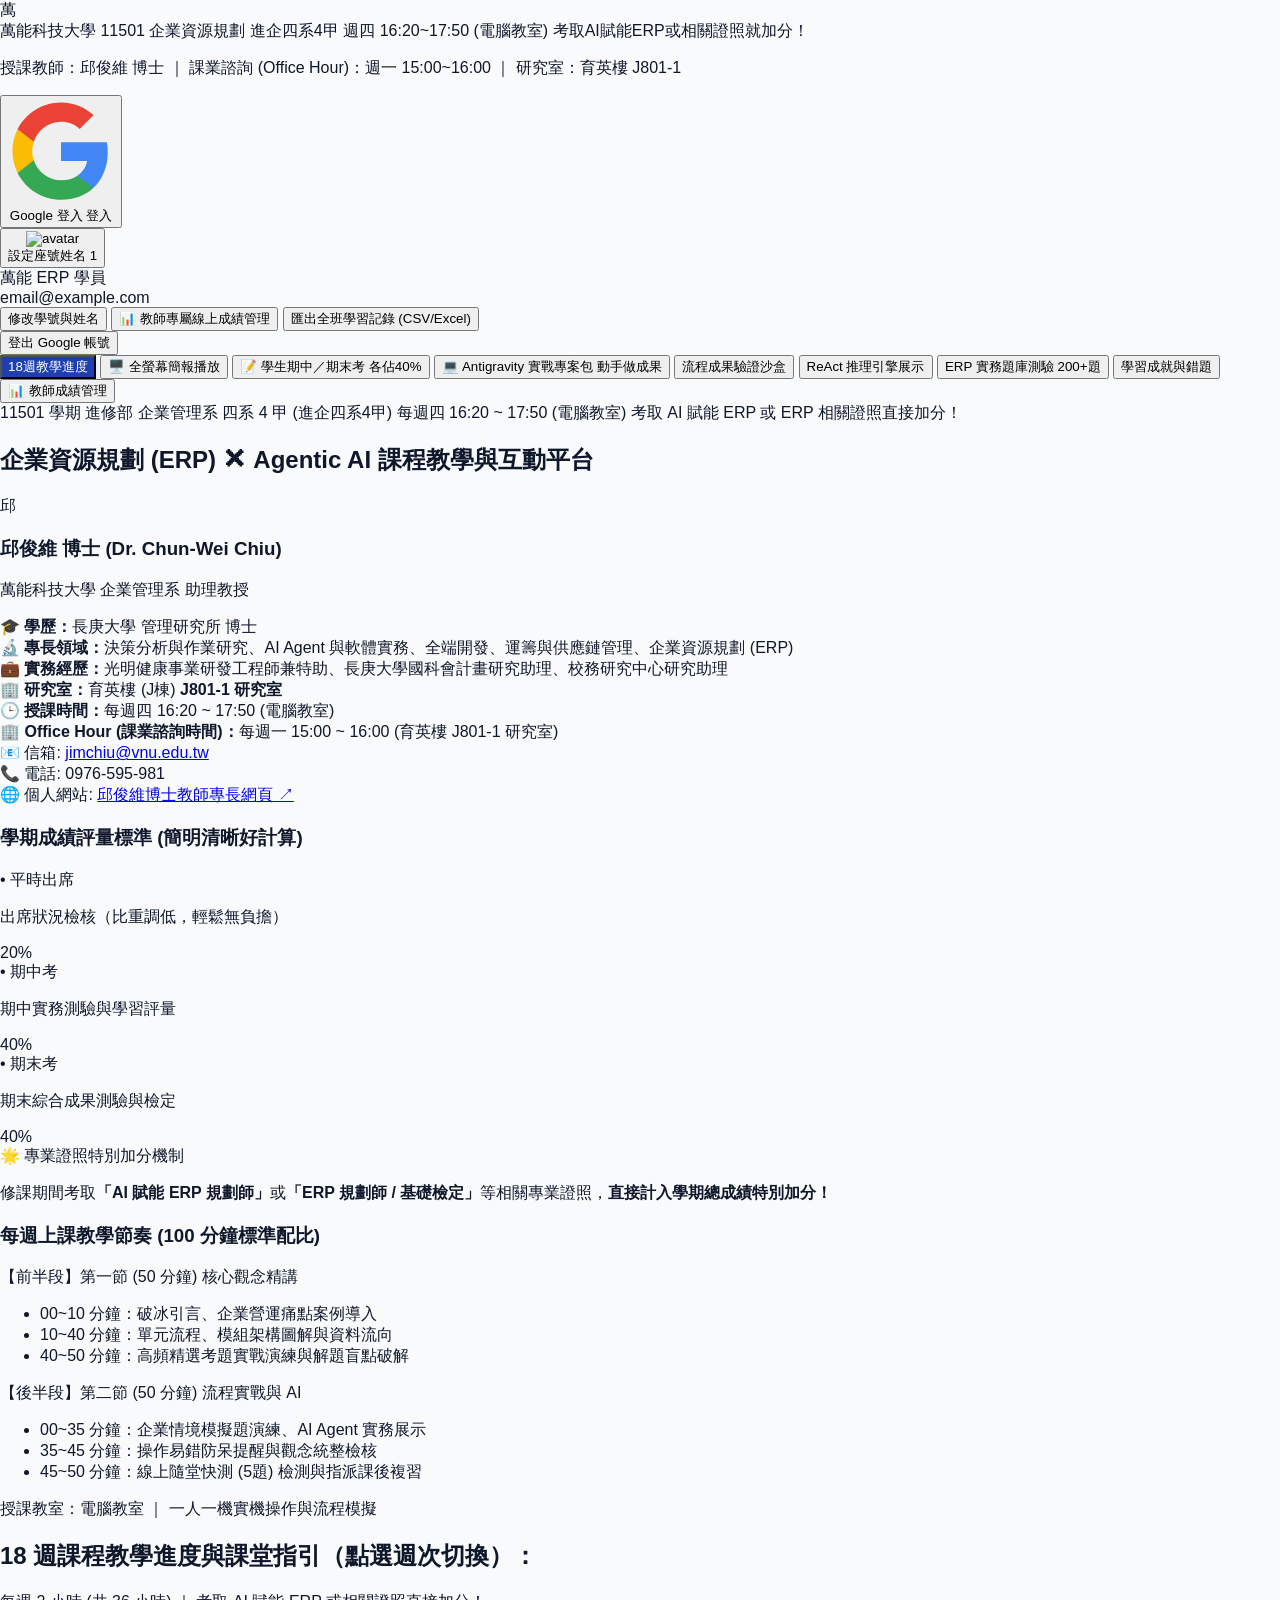
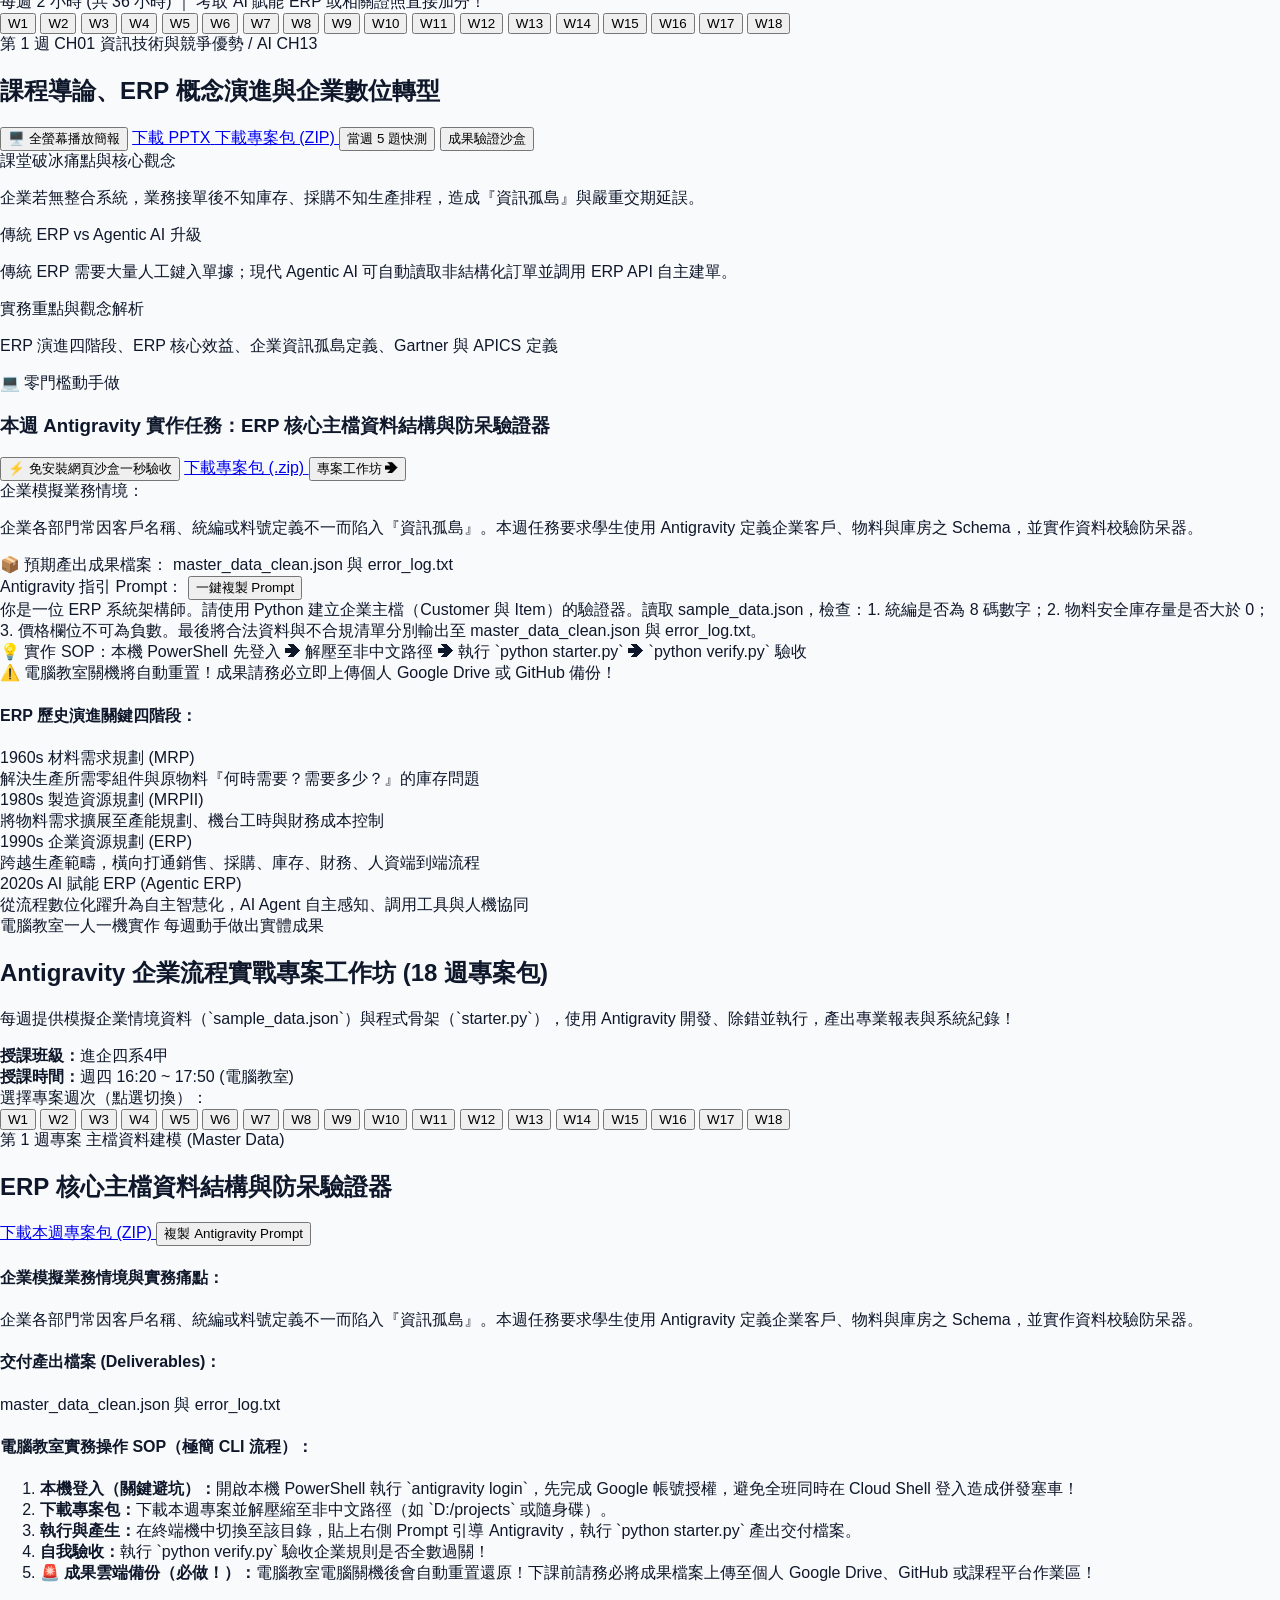
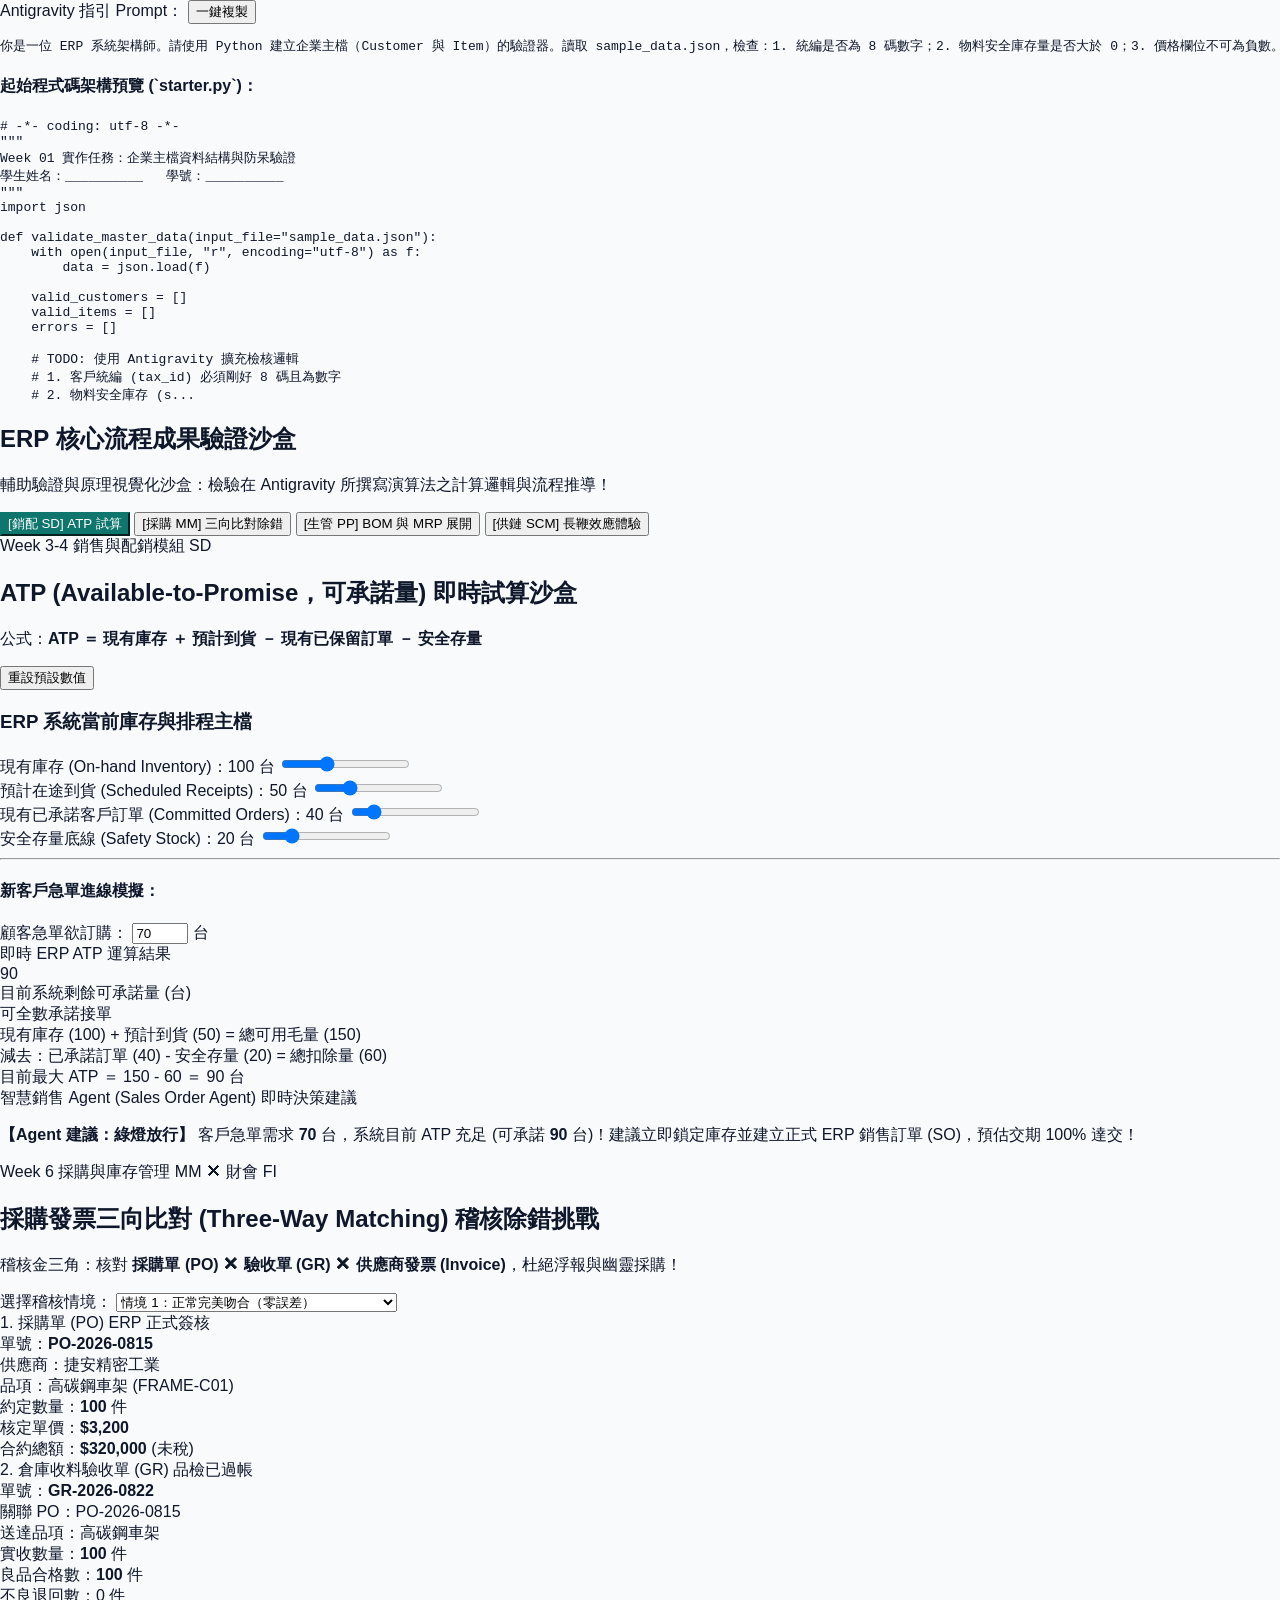
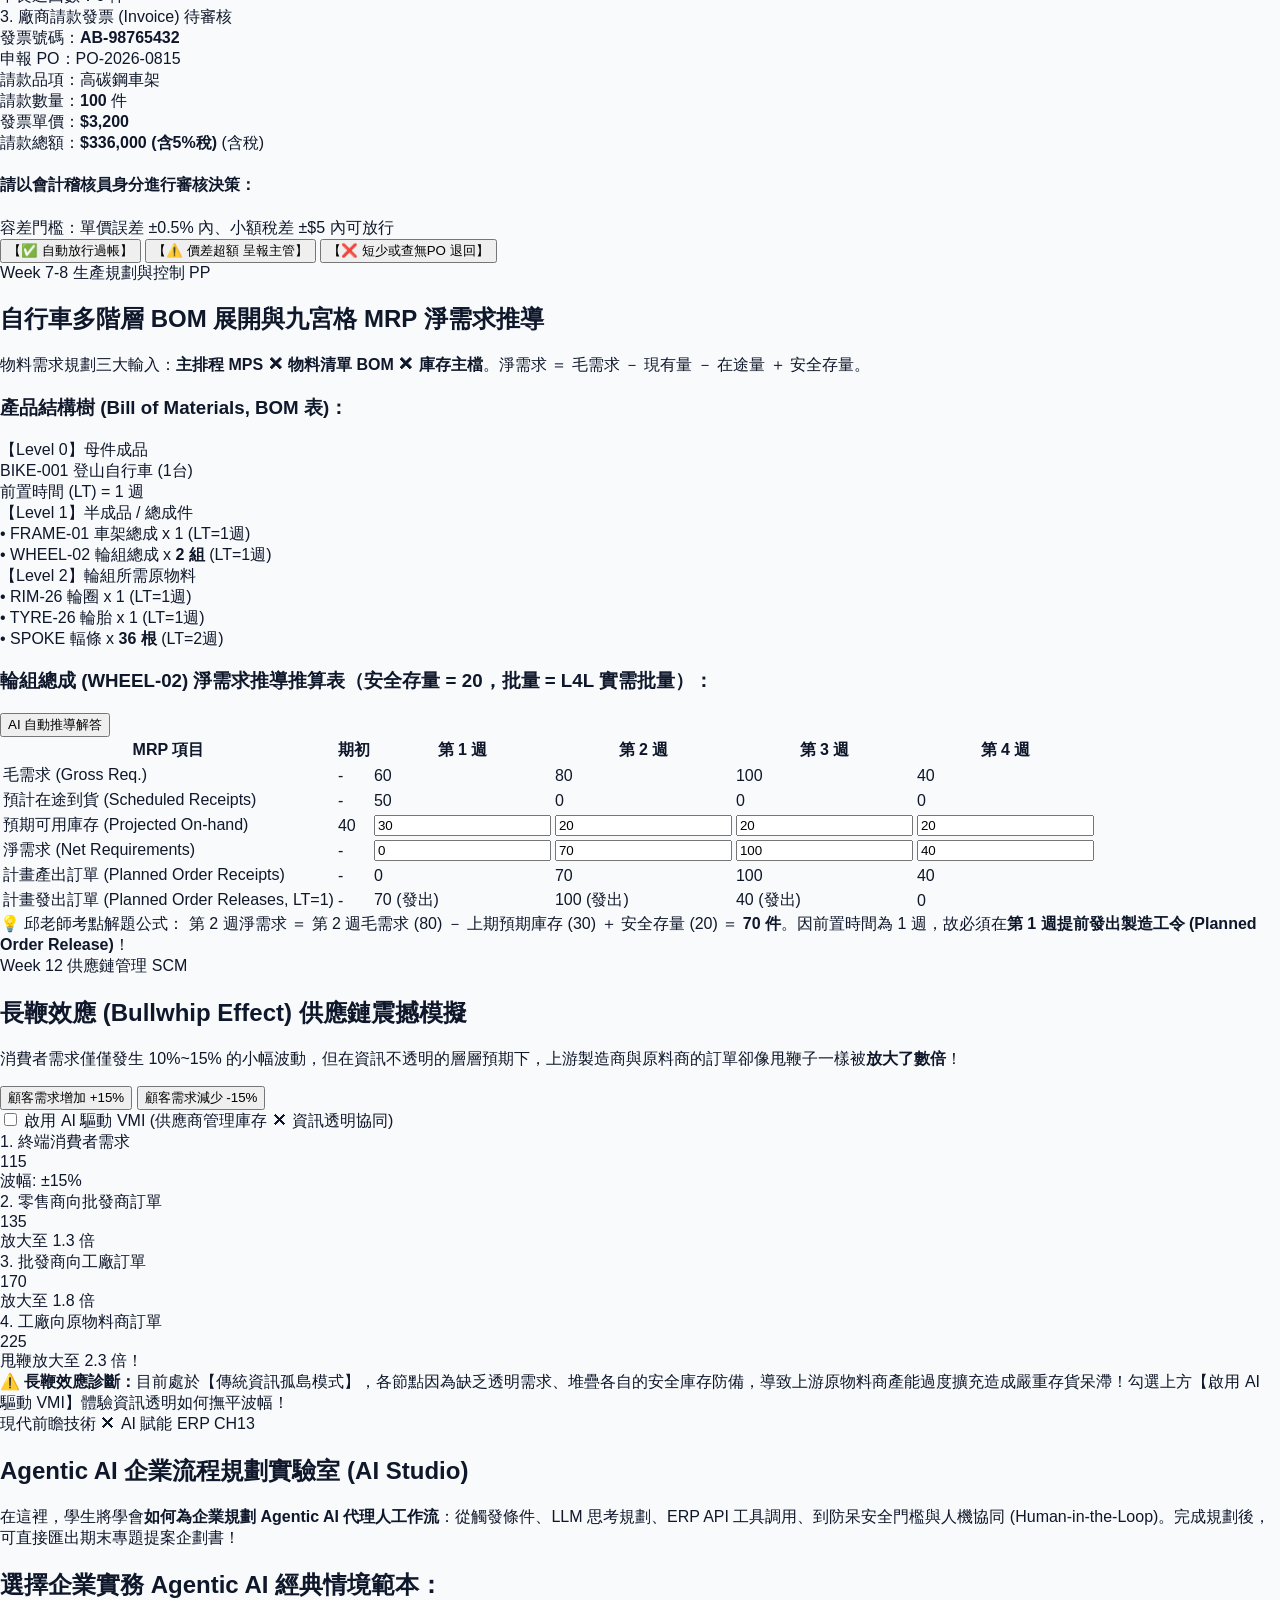
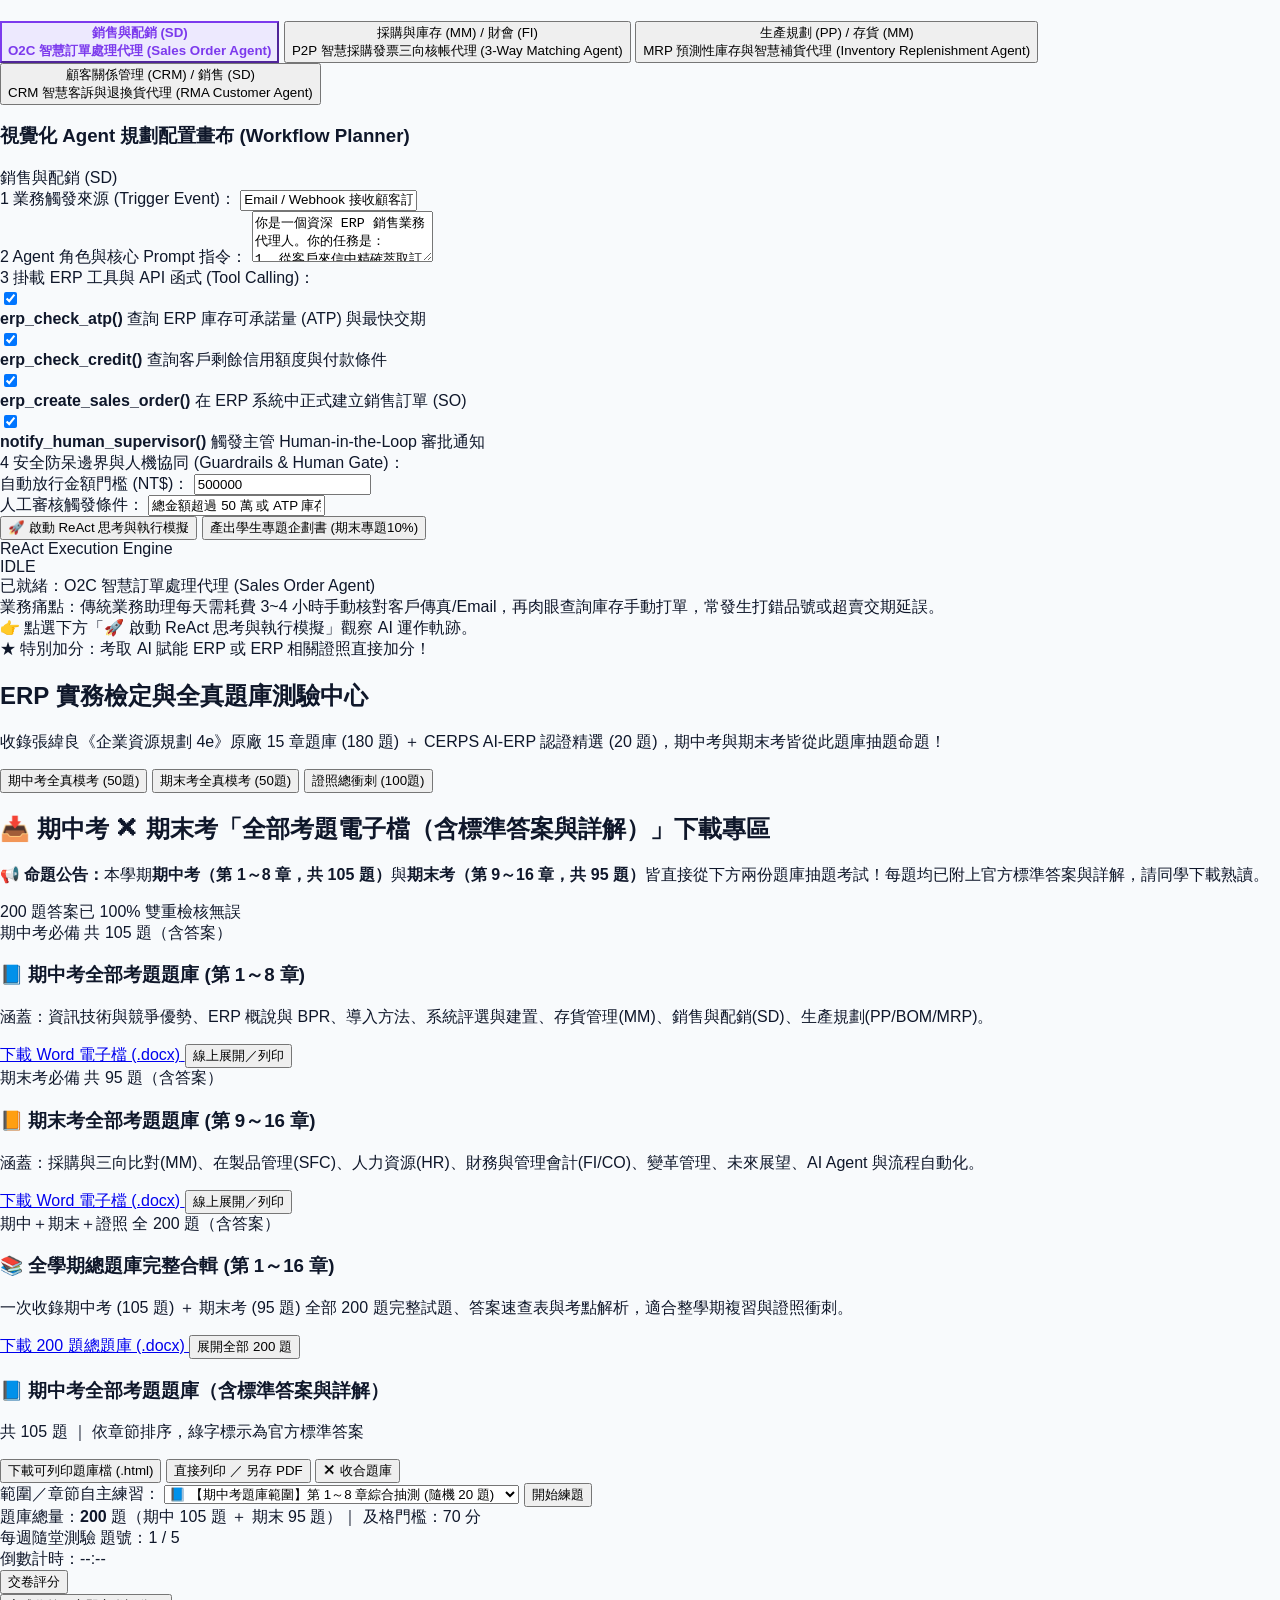
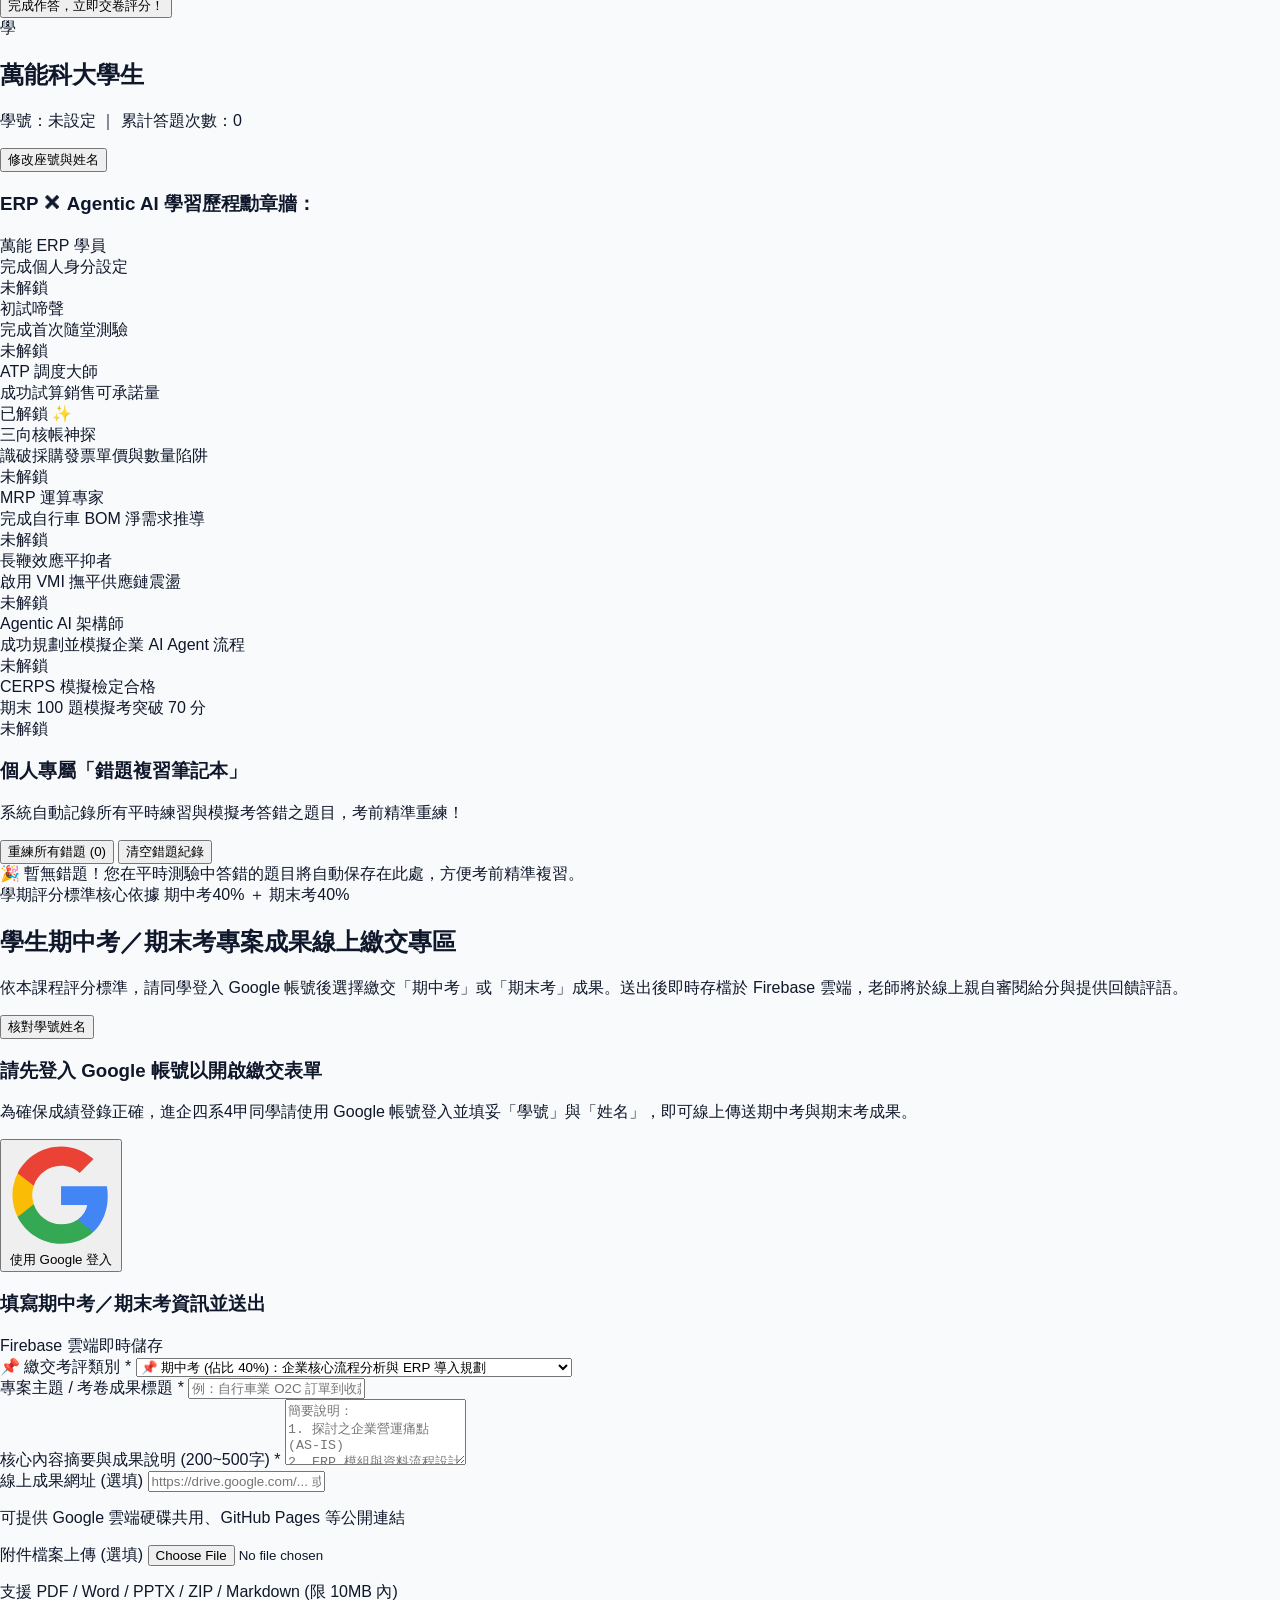
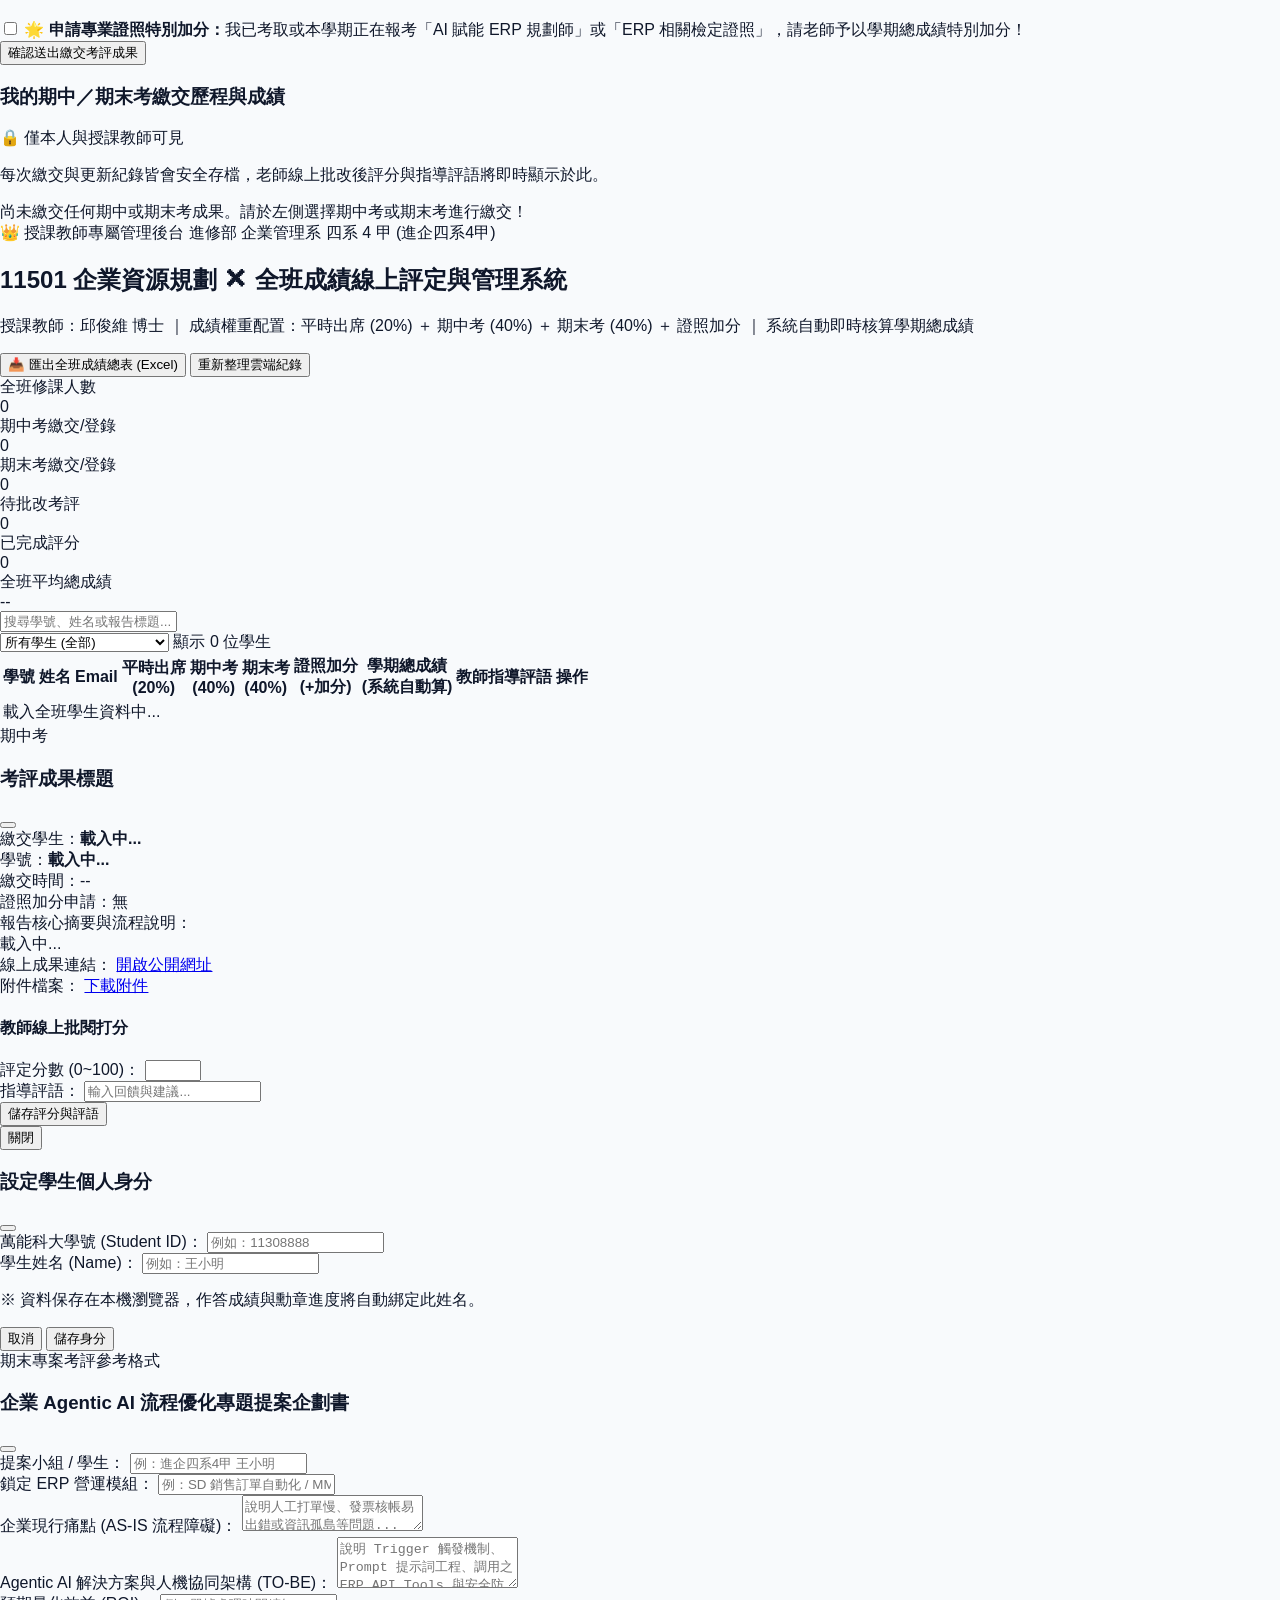
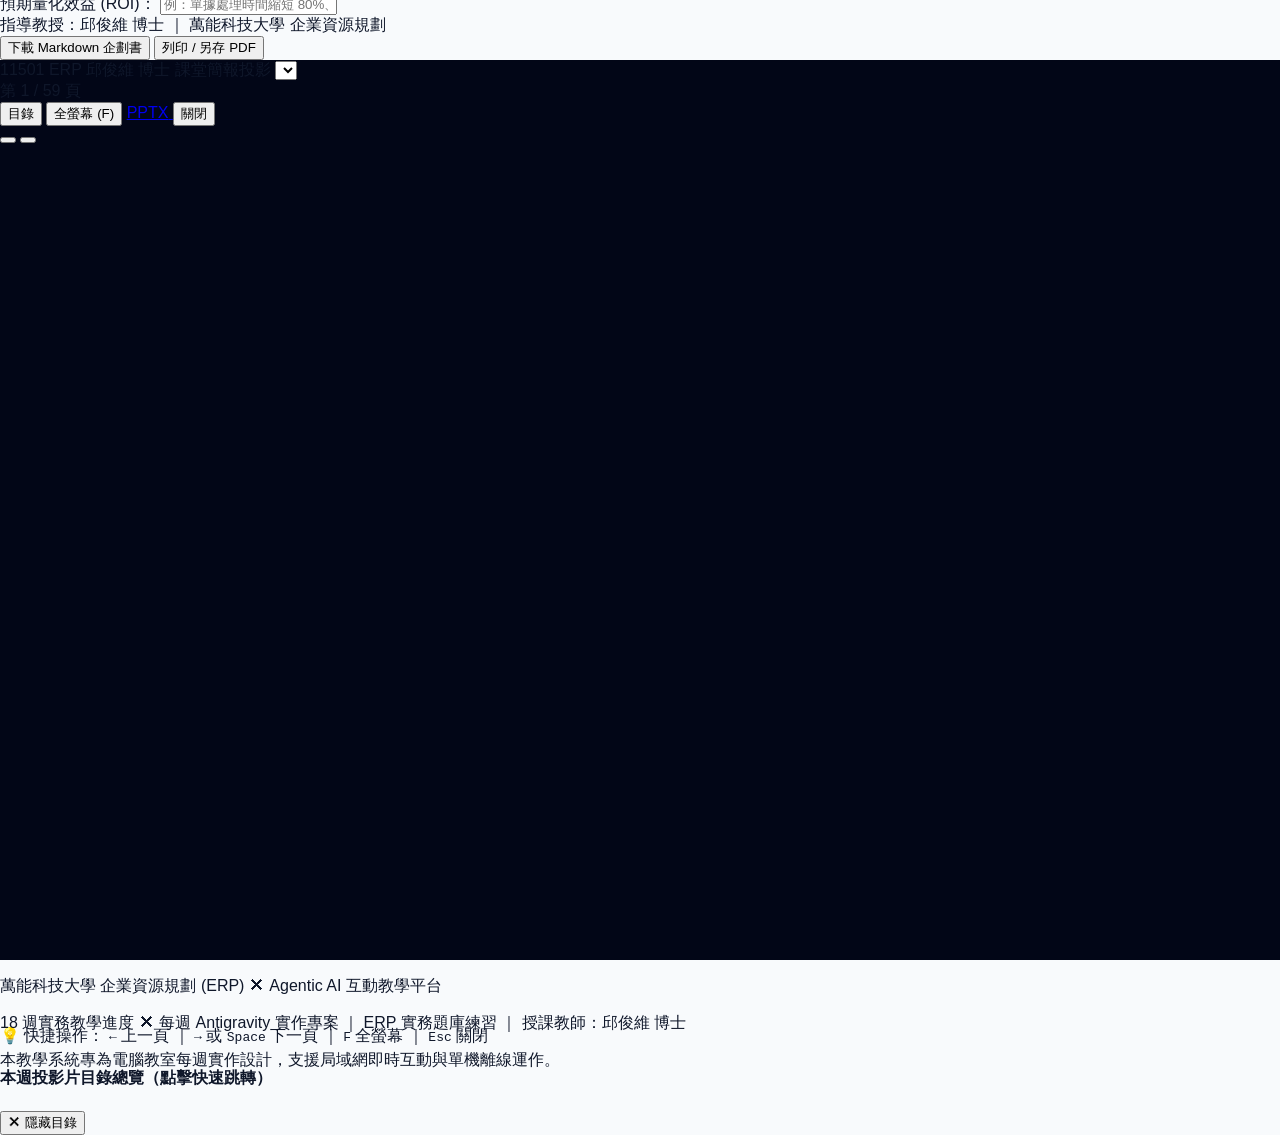
==== commit c38632cf: "feat: add Midterm and Final question bank docx downloads, online bank viewer, and verified 200 quest" ====
--- a/index.html
+++ b/index.html
@@ -1322,44 +1322,168 @@
             ERP 實務檢定與全真題庫測驗中心
           </h1>
           <p class="text-xs sm:text-sm text-slate-500">
-            收錄 15 章教材題庫 (180 題) ＋ 最新 20+ 題 AI-ERP 專屬考點，平時隨堂練習，考取相關證照享學期總成績特別加分！
+            收錄張緯良《企業資源規劃 4e》原廠 15 章題庫 (180 題) ＋ CERPS AI-ERP 認證精選 (20 題)，期中考與期末考皆從此題庫抽題命題！
           </p>
         </div>
 
-        <div class="flex items-center space-x-2">
+        <div class="flex flex-wrap items-center gap-2">
           <button onclick="startFullExam('midterm_50')" class="bg-blue-600 hover:bg-blue-700 text-white px-4 py-2 rounded-lg text-xs font-bold shadow-sm transition flex items-center gap-1.5">
             <i data-lucide="clock" class="w-4 h-4"></i>
-            <span>期中全真模考 (50題)</span>
+            <span>期中考全真模考 (50題)</span>
+          </button>
+          <button onclick="startFullExam('final_50')" class="bg-indigo-600 hover:bg-indigo-700 text-white px-4 py-2 rounded-lg text-xs font-bold shadow-sm transition flex items-center gap-1.5">
+            <i data-lucide="file-check" class="w-4 h-4"></i>
+            <span>期末考全真模考 (50題)</span>
           </button>
           <button onclick="startFullExam('final_100')" class="bg-amber-600 hover:bg-amber-700 text-white px-4 py-2 rounded-lg text-xs font-bold shadow-sm transition flex items-center gap-1.5">
             <i data-lucide="trophy" class="w-4 h-4"></i>
-            <span>期末全真衝刺 (100題)</span>
+            <span>證照總衝刺 (100題)</span>
           </button>
         </div>
       </div>
 
+      <!-- 📥 期中考 & 期末考 全部考題電子檔下載專區（含標準答案與詳解） -->
+      <div class="bg-gradient-to-r from-blue-50 via-indigo-50 to-amber-50 rounded-2xl p-5 border border-blue-200 shadow-sm space-y-4">
+        <div class="flex flex-col sm:flex-row sm:items-center justify-between gap-2">
+          <div>
+            <h2 class="text-base font-extrabold text-slate-900 flex items-center gap-2">
+              <i data-lucide="book-open-check" class="w-5 h-5 text-blue-600"></i>
+              <span>📥 期中考 ✕ 期末考「全部考題電子檔（含標準答案與詳解）」下載專區</span>
+            </h2>
+            <p class="text-xs text-slate-600 mt-0.5">
+              📢 <strong>命題公告：</strong>本學期<strong>期中考（第 1～8 章，共 105 題）</strong>與<strong>期末考（第 9～16 章，共 95 題）</strong>皆直接從下方兩份題庫抽題考試！每題均已附上官方標準答案與詳解，請同學下載熟讀。
+            </p>
+          </div>
+          <span class="inline-flex items-center gap-1 bg-emerald-100 text-emerald-800 border border-emerald-300 text-[11px] font-bold px-3 py-1 rounded-full shrink-0">
+            <i data-lucide="shield-check" class="w-3.5 h-3.5"></i> 200 題答案已 100% 雙重檢核無誤
+          </span>
+        </div>
+
+        <div class="grid grid-cols-1 md:grid-cols-3 gap-4">
+          <!-- Card 1: 期中考全部題庫 -->
+          <div class="bg-white rounded-xl p-4 border-2 border-blue-200 shadow-sm flex flex-col justify-between space-y-3">
+            <div class="space-y-1.5">
+              <div class="flex items-center justify-between">
+                <span class="bg-blue-600 text-white text-[11px] font-bold px-2.5 py-0.5 rounded-full">期中考必備</span>
+                <span class="text-xs font-mono font-bold text-blue-700">共 105 題（含答案）</span>
+              </div>
+              <h3 class="font-bold text-sm text-slate-900">📘 期中考全部考題題庫 (第 1～8 章)</h3>
+              <p class="text-[11px] text-slate-500 leading-relaxed">
+                涵蓋：資訊技術與競爭優勢、ERP 概說與 BPR、導入方法、系統評選與建置、存貨管理(MM)、銷售與配銷(SD)、生產規劃(PP/BOM/MRP)。
+              </p>
+            </div>
+            <div class="flex flex-wrap items-center gap-2 pt-1">
+              <a href="static/exam_banks/ERP_Midterm_Question_Bank_With_Answers.docx" download="萬能科大_企業資源規劃_期中考全部題庫(含標準答案與詳解_第1至8章_105題).docx" class="flex-1 bg-blue-600 hover:bg-blue-700 text-white text-xs font-bold py-2 px-3 rounded-lg text-center transition flex items-center justify-center gap-1.5 shadow-sm">
+                <i data-lucide="download" class="w-3.5 h-3.5"></i>
+                <span>下載 Word 電子檔 (.docx)</span>
+              </a>
+              <button onclick="openQuestionBankViewer('midterm')" class="bg-blue-50 hover:bg-blue-100 text-blue-800 border border-blue-200 text-xs font-bold py-2 px-3 rounded-lg transition flex items-center justify-center gap-1">
+                <i data-lucide="eye" class="w-3.5 h-3.5"></i>
+                <span>線上展開／列印</span>
+              </button>
+            </div>
+          </div>
+
+          <!-- Card 2: 期末考全部題庫 -->
+          <div class="bg-white rounded-xl p-4 border-2 border-indigo-200 shadow-sm flex flex-col justify-between space-y-3">
+            <div class="space-y-1.5">
+              <div class="flex items-center justify-between">
+                <span class="bg-indigo-600 text-white text-[11px] font-bold px-2.5 py-0.5 rounded-full">期末考必備</span>
+                <span class="text-xs font-mono font-bold text-indigo-700">共 95 題（含答案）</span>
+              </div>
+              <h3 class="font-bold text-sm text-slate-900">📙 期末考全部考題題庫 (第 9～16 章)</h3>
+              <p class="text-[11px] text-slate-500 leading-relaxed">
+                涵蓋：採購與三向比對(MM)、在製品管理(SFC)、人力資源(HR)、財務與管理會計(FI/CO)、變革管理、未來展望、AI Agent 與流程自動化。
+              </p>
+            </div>
+            <div class="flex flex-wrap items-center gap-2 pt-1">
+              <a href="static/exam_banks/ERP_Final_Question_Bank_With_Answers.docx" download="萬能科大_企業資源規劃_期末考全部題庫(含標準答案與詳解_第9至16章_95題).docx" class="flex-1 bg-indigo-600 hover:bg-indigo-700 text-white text-xs font-bold py-2 px-3 rounded-lg text-center transition flex items-center justify-center gap-1.5 shadow-sm">
+                <i data-lucide="download" class="w-3.5 h-3.5"></i>
+                <span>下載 Word 電子檔 (.docx)</span>
+              </a>
+              <button onclick="openQuestionBankViewer('final')" class="bg-indigo-50 hover:bg-indigo-100 text-indigo-800 border border-indigo-200 text-xs font-bold py-2 px-3 rounded-lg transition flex items-center justify-center gap-1">
+                <i data-lucide="eye" class="w-3.5 h-3.5"></i>
+                <span>線上展開／列印</span>
+              </button>
+            </div>
+          </div>
+
+          <!-- Card 3: 全學期 200 題總題庫合輯 -->
+          <div class="bg-white rounded-xl p-4 border-2 border-amber-200 shadow-sm flex flex-col justify-between space-y-3">
+            <div class="space-y-1.5">
+              <div class="flex items-center justify-between">
+                <span class="bg-amber-600 text-white text-[11px] font-bold px-2.5 py-0.5 rounded-full">期中＋期末＋證照</span>
+                <span class="text-xs font-mono font-bold text-amber-700">全 200 題（含答案）</span>
+              </div>
+              <h3 class="font-bold text-sm text-slate-900">📚 全學期總題庫完整合輯 (第 1～16 章)</h3>
+              <p class="text-[11px] text-slate-500 leading-relaxed">
+                一次收錄期中考 (105 題) ＋ 期末考 (95 題) 全部 200 題完整試題、答案速查表與考點解析，適合整學期複習與證照衝刺。
+              </p>
+            </div>
+            <div class="flex flex-wrap items-center gap-2 pt-1">
+              <a href="static/exam_banks/ERP_All_200_Question_Bank_With_Answers.docx" download="萬能科大_企業資源規劃_全學期總題庫完整版(含標準答案與詳解_200題).docx" class="flex-1 bg-amber-600 hover:bg-amber-700 text-white text-xs font-bold py-2 px-3 rounded-lg text-center transition flex items-center justify-center gap-1.5 shadow-sm">
+                <i data-lucide="download" class="w-3.5 h-3.5"></i>
+                <span>下載 200 題總題庫 (.docx)</span>
+              </a>
+              <button onclick="openQuestionBankViewer('all')" class="bg-amber-50 hover:bg-amber-100 text-amber-800 border border-amber-200 text-xs font-bold py-2 px-3 rounded-lg transition flex items-center justify-center gap-1">
+                <i data-lucide="eye" class="w-3.5 h-3.5"></i>
+                <span>展開全部 200 題</span>
+              </button>
+            </div>
+          </div>
+        </div>
+      </div>
+
+      <!-- 線上題庫完整檢視與列印區塊 (點擊「線上展開／列印」時顯示) -->
+      <div id="question-bank-viewer-box" class="hidden bg-white rounded-2xl p-6 shadow-md border-2 border-blue-300 space-y-4">
+        <div class="flex flex-col sm:flex-row sm:items-center justify-between gap-3 border-b border-slate-200 pb-4">
+          <div>
+            <h3 id="qb-viewer-title" class="text-lg font-extrabold text-slate-900">📘 期中考全部考題題庫（含標準答案與詳解）</h3>
+            <p id="qb-viewer-subtitle" class="text-xs text-slate-500 mt-0.5">共 105 題 ｜ 依章節排序，綠字標示為官方標準答案</p>
+          </div>
+          <div class="flex flex-wrap items-center gap-2">
+            <button onclick="downloadCurrentBankHtml()" class="bg-blue-600 hover:bg-blue-700 text-white text-xs font-bold px-3.5 py-2 rounded-lg transition flex items-center gap-1.5 shadow-sm">
+              <i data-lucide="file-down" class="w-4 h-4"></i>
+              <span>下載可列印題庫檔 (.html)</span>
+            </button>
+            <button onclick="printCurrentQuestionBank()" class="bg-emerald-600 hover:bg-emerald-700 text-white text-xs font-bold px-3.5 py-2 rounded-lg transition flex items-center gap-1.5 shadow-sm">
+              <i data-lucide="printer" class="w-4 h-4"></i>
+              <span>直接列印 ／ 另存 PDF</span>
+            </button>
+            <button onclick="closeQuestionBankViewer()" class="bg-slate-200 hover:bg-slate-300 text-slate-700 text-xs font-bold px-3 py-2 rounded-lg transition">
+              ✕ 收合題庫
+            </button>
+          </div>
+        </div>
+        <div id="qb-viewer-list" class="space-y-3 max-h-[650px] overflow-y-auto pr-2">
+          <!-- Populated dynamically by JS -->
+        </div>
+      </div>
+
       <!-- Exam Mode Selector & Chapter Filter -->
       <div class="bg-white rounded-xl p-4 shadow-sm border border-slate-200 flex flex-wrap items-center justify-between gap-3">
-        <div class="flex items-center space-x-2">
-          <span class="text-xs font-bold text-slate-700">章節自主練習：</span>
+        <div class="flex flex-wrap items-center gap-2">
+          <span class="text-xs font-bold text-slate-700">範圍／章節自主練習：</span>
           <select id="exam-chapter-select" onchange="filterQuestionsByChapter()" class="border border-slate-300 rounded-lg px-3 py-1.5 text-xs font-semibold bg-white">
-            <option value="all">全章節綜合練習 (隨機 10 題)</option>
-            <option value="1">第 1 章 資訊技術與競爭優勢</option>
-            <option value="2">第 2 章 企業資源規劃概說 (BPR)</option>
-            <option value="3">第 3 章 導入方法與程序</option>
-            <option value="4">第 4 章 系統評選</option>
-            <option value="5">第 5 章 系統建置</option>
-            <option value="6">第 6 章 存貨管理 (MM)</option>
-            <option value="7">第 7 章 銷售與收帳管理 (SD)</option>
-            <option value="8">第 8 章 生產規劃 (PP)</option>
-            <option value="9">第 9 章 採購與付款管理 (MM)</option>
-            <option value="10">第 10 章 在製品管理</option>
-            <option value="11">第 11 章 人力資源管理 (HR)</option>
-            <option value="12">第 12 章 財務會計 (FI)</option>
-            <option value="13">第 13 章 管理會計 (CO)</option>
-            <option value="14">第 14 章 企業變革管理</option>
-            <option value="15">第 15 章 未來展望與新興技術</option>
-            <option value="16">★ AI ERP 與 Agentic AI 前瞻考點</option>
+            <option value="midterm_pool">📘 【期中考題庫範圍】第 1～8 章綜合抽測 (隨機 20 題)</option>
+            <option value="final_pool">📙 【期末考題庫範圍】第 9～16 章綜合抽測 (隨機 20 題)</option>
+            <option value="all">🌐 全學期全章節綜合練習 (隨機 10 題)</option>
+            <option value="1">第 1 章 資訊技術與競爭優勢 (期中考範圍)</option>
+            <option value="2">第 2 章 企業資源規劃概說 BPR (期中考範圍)</option>
+            <option value="3">第 3 章 導入方法與程序 (期中考範圍)</option>
+            <option value="4">第 4 章 系統評選 (期中考範圍)</option>
+            <option value="5">第 5 章 系統建置 (期中考範圍)</option>
+            <option value="6">第 6 章 存貨管理 MM (期中考範圍)</option>
+            <option value="7">第 7 章 銷售與收帳管理 SD (期中考範圍)</option>
+            <option value="8">第 8 章 生產規劃 PP (期中考範圍)</option>
+            <option value="9">第 9 章 採購與付款管理 MM (期末考範圍)</option>
+            <option value="10">第 10 章 在製品管理 SFC (期末考範圍)</option>
+            <option value="11">第 11 章 人力資源管理 HR (期末考範圍)</option>
+            <option value="12">第 12 章 財務會計 FI (期末考範圍)</option>
+            <option value="13">第 13 章 管理會計 CO (期末考範圍)</option>
+            <option value="14">第 14 章 企業變革管理 (期末考範圍)</option>
+            <option value="15">第 15 章 未來展望與新興技術 (期末考範圍)</option>
+            <option value="16">★ 第 16 章 AI ERP 與 Agentic AI 考點 (期末考範圍)</option>
           </select>
           <button onclick="startFilteredQuiz()" class="bg-slate-800 hover:bg-slate-900 text-white text-xs px-3 py-1.5 rounded-lg font-bold transition">
             開始練題
@@ -1367,7 +1491,7 @@
         </div>
 
         <div class="text-xs text-slate-500 font-mono">
-          題庫總量：<strong class="text-blue-700 font-bold" id="total-questions-stat">200</strong> 題 ｜ 及格門檻：70 分
+          題庫總量：<strong class="text-blue-700 font-bold" id="total-questions-stat">200</strong> 題（期中 105 題 ＋ 期末 95 題）｜ 及格門檻：70 分
         </div>
       </div>
 
@@ -2531,11 +2655,11 @@
     "options": [
       "多久買一次",
       "每次買多少",
-      "以上皆非",
-      ""
+      "前二者均是",
+      "以上皆非"
     ],
     "answer": 3,
-    "explanation": "【正確答案：(3) 以上皆非】\n本題選自《企業資源規劃》第2章「企業資源規劃概說」，檢測對ERP 概論與 BPR重點之掌握。",
+    "explanation": "【正確答案：(3) 前二者均是】\n本題選自《企業資源規劃》第2章「企業資源規劃概說」，檢測對ERP 概論與 BPR重點之掌握。",
     "source": "張緯良教材題庫"
   },
   {
@@ -2651,11 +2775,11 @@
     "options": [
       "對產能的概略估計",
       "只估計已知可用產能",
-      "對關鍵性產能和料品的供給狀況力以估計",
+      "對關鍵性產能和料品的供給狀況加以估計",
       "用模擬方式估計產能"
     ],
     "answer": 3,
-    "explanation": "【正確答案：(3) 對關鍵性產能和料品的供給狀況力以估計】\n本題選自《企業資源規劃》第2章「企業資源規劃概說」，檢測對ERP 概論與 BPR重點之掌握。",
+    "explanation": "【正確答案：(3) 對關鍵性產能和料品的供給狀況加以估計】\n本題選自《企業資源規劃》第2章「企業資源規劃概說」，檢測對ERP 概論與 BPR重點之掌握。",
     "source": "張緯良教材題庫"
   },
   {
@@ -5000,7 +5124,7 @@
       "登錄、過帳、試算、編表",
       "調整、試算、結帳、編表",
       "登錄、試算、結帳、編表",
-      "登錄、過帳、試算、編表"
+      "分錄、過帳、調整、編表"
     ],
     "answer": 2,
     "explanation": "【正確答案：(2) 調整、試算、結帳、編表】\n本題選自《企業資源規劃》第12章「財務會計」，檢測對財務會計 (FI)重點之掌握。",
@@ -5099,11 +5223,11 @@
     "options": [
       "銷貨收入減營業費用",
       "稅前純益減稅金",
-      "銷貨收入減生產成本成本",
+      "銷貨收入減銷貨成本(生產成本)",
       "營業利益加營業外利益減營業外支出"
     ],
     "answer": 3,
-    "explanation": "【正確答案：(3) 銷貨收入減生產成本成本】\n本題選自《企業資源規劃》第12章「財務會計」，檢測對財務會計 (FI)重點之掌握。",
+    "explanation": "【正確答案：(3) 銷貨收入減銷貨成本(生產成本)】\n本題選自《企業資源規劃》第12章「財務會計」，檢測對財務會計 (FI)重點之掌握。",
     "source": "張緯良教材題庫"
   },
   {
@@ -5477,7 +5601,7 @@
     "type": "single_choice",
     "question": "將原本分散的作業合併在一起有何優點",
     "options": [
-      "可以讓一個人看到作業的全貎，精確的掌握業務方向",
+      "可以讓一個人看到作業的全貌，精確的掌握業務方向",
       "減少資料傳遞與等待的時間",
       "減少溝通上的誤解與個人目標不一致所造成的困擾",
       "以上皆是"
@@ -19367,16 +19491,16 @@
   6: "ERP_第06週_採購與庫存管理_(MM)_-_收料檢驗與三向比對.pptx",
   7: "ERP_第07週_生產規劃與控制_(PP)_-_主排程與_BOM_表.pptx",
   8: "ERP_第08週_生產規劃與控制_(PP)_-_物料需求規劃_(MRP).pptx",
-  9: "ERP_第09週_期中學習評量與證照考點總複習.pptx",
+  9: "ERP_第09週_期中考與學習評量_✕_證照考點總複習.pptx",
   10: "ERP_第10週_會計與財務管理模組_(FI_CO).pptx",
   11: "ERP_第11週_人力資源管理模組_(HR).pptx",
-  12: "ERP_第12週_供應鏈管理_(SCM)_與跨企業協同運作.pptx",
+  12: "ERP_第12週_供應鏈管理_(SCM)_與跨企業協同.pptx",
   13: "ERP_第13週_客戶關係管理_(CRM)_與全通路行銷.pptx",
   14: "ERP_第14週_商業智慧_(BI)_與企業營運大數據分析.pptx",
   15: "ERP_第15週_ERP_系統導入方法論與系統評選.pptx",
   16: "ERP_第16週_AI_時代的_ERP：AI_Agent_與流程自動化實務.pptx",
   17: "ERP_第17週_ERP_專業考前總衝刺與全真模擬測驗.pptx",
-  18: "ERP_第18週_期末成果驗收_／_企業資源規劃專業證照檢定.pptx"
+  18: "ERP_第18週_期末考_／_企業資源規劃期末成果發表與證照檢定.pptx"
 };
 
 function showWeekDetail(weekNum) {
@@ -20118,25 +20242,217 @@
   const ch = document.getElementById('exam-chapter-select').value;
   let pool = questionsData;
   let title = '全章節精選綜合練習';
-  if (ch !== 'all') {
+  let count = 10;
+  if (ch === 'midterm_pool') {
+    pool = questionsData.filter(q => q.chapter <= 8);
+    title = '【期中考題庫範圍】第 1～8 章綜合抽測 (20題)';
+    count = 20;
+  } else if (ch === 'final_pool') {
+    pool = questionsData.filter(q => q.chapter >= 9);
+    title = '【期末考題庫範圍】第 9～16 章綜合抽測 (20題)';
+    count = 20;
+  } else if (ch !== 'all') {
     const chNum = parseInt(ch);
     pool = questionsData.filter(q => q.chapter === chNum);
     title = `第 ${chNum} 章 自主練習`;
+    count = Math.min(10, pool.length);
   }
-  const shuffled = [...pool].sort(() => 0.5 - Math.random()).slice(0, 10);
-  startExamSession(title, shuffled, 15);
+  const shuffled = [...pool].sort(() => 0.5 - Math.random()).slice(0, count);
+  startExamSession(title, shuffled, Math.ceil(count * 1.5));
 }
 
 function startFullExam(mode) {
   switchTab('exam');
   if (mode === 'midterm_50') {
-    // CH01~CH07 + AI ERP
-    const pool = questionsData.filter(q => q.chapter <= 7 || q.chapter === 16);
+    // 期中考範圍：第 1 章 ~ 第 8 章 (105 題池)
+    const pool = questionsData.filter(q => q.chapter <= 8);
     const shuffled = [...pool].sort(() => 0.5 - Math.random()).slice(0, 50);
-    startExamSession('期中全真模擬檢定 (50題)', shuffled, 60);
+    startExamSession('期中考全真模擬檢定 (50題)', shuffled, 60);
+  } else if (mode === 'final_50') {
+    // 期末考範圍：第 9 章 ~ 第 16 章 (95 題池)
+    const pool = questionsData.filter(q => q.chapter >= 9);
+    const shuffled = [...pool].sort(() => 0.5 - Math.random()).slice(0, 50);
+    startExamSession('期末考全真模擬檢定 (50題)', shuffled, 60);
   } else if (mode === 'final_100') {
+    // 全冊 200 題池
     const shuffled = [...questionsData].sort(() => 0.5 - Math.random()).slice(0, 100);
-    startExamSession('期末 CERPS 考照全真衝刺 (100題)', shuffled, 100);
+    startExamSession('CERPS 證照與全真考照衝刺 (100題)', shuffled, 100);
+  }
+}
+
+// ==================== 題庫線上完整展開、下載與列印 ====================
+let currentViewingBankType = 'midterm';
+
+function openQuestionBankViewer(bankType) {
+  currentViewingBankType = bankType;
+  const box = document.getElementById('question-bank-viewer-box');
+  const titleEl = document.getElementById('qb-viewer-title');
+  const subEl = document.getElementById('qb-viewer-subtitle');
+  const listEl = document.getElementById('qb-viewer-list');
+  if (!box || !listEl) return;
+
+  let pool = [];
+  let bankName = '';
+  let bankRange = '';
+
+  if (bankType === 'midterm') {
+    pool = questionsData.filter(q => q.chapter <= 8);
+    bankName = '📘 期中考全部考題題庫（含標準答案與詳解）';
+    bankRange = `涵蓋第 1 章 ～ 第 8 章 ｜ 共 ${pool.length} 題 ｜ 綠字粗體為官方標準答案`;
+  } else if (bankType === 'final') {
+    pool = questionsData.filter(q => q.chapter >= 9);
+    bankName = '📙 期末考全部考題題庫（含標準答案與詳解）';
+    bankRange = `涵蓋第 9 章 ～ 第 16 章 ｜ 共 ${pool.length} 題 ｜ 綠字粗體為官方標準答案`;
+  } else {
+    pool = [...questionsData];
+    bankName = '📚 全學期總題庫完整合輯（含標準答案與詳解）';
+    bankRange = `涵蓋全冊第 1 章 ～ 第 16 章 ｜ 共 ${pool.length} 題 ｜ 綠字粗體為官方標準答案`;
+  }
+
+  // 排序依章節與題號
+  pool.sort((a, b) => (a.chapter - b.chapter) || (a.id - b.id));
+
+  if (titleEl) titleEl.textContent = bankName;
+  if (subEl) subEl.textContent = bankRange;
+
+  let lastCh = null;
+  listEl.innerHTML = pool.map((q, idx) => {
+    let chHeader = '';
+    if (q.chapter !== lastCh) {
+      lastCh = q.chapter;
+      chHeader = `
+        <div class="sticky top-0 z-10 bg-gradient-to-r from-blue-700 to-indigo-700 text-white px-4 py-2 rounded-lg font-bold text-xs shadow-sm mt-4 mb-2 flex items-center justify-between">
+          <span>【第 ${q.chapter} 章：${q.chapter_title}】</span>
+          <span class="text-[11px] font-normal text-blue-100">模組：${q.module || 'ERP'}</span>
+        </div>
+      `;
+    }
+
+    return `
+      ${chHeader}
+      <div class="bg-slate-50 border border-slate-200 rounded-xl p-4 space-y-2 text-xs hover:border-blue-300 transition">
+        <div class="flex items-center justify-between">
+          <div class="flex items-center gap-2">
+            <span class="w-6 h-6 rounded-full bg-blue-600 text-white font-bold text-xs flex items-center justify-center shrink-0">
+              ${idx + 1}
+            </span>
+            <span class="font-extrabold text-slate-900">${q.question}</span>
+          </div>
+          <span class="bg-rose-100 text-rose-800 text-[11px] font-bold px-2 py-0.5 rounded shrink-0">
+            標準答案：(${q.answer})
+          </span>
+        </div>
+
+        <div class="grid grid-cols-1 sm:grid-cols-2 gap-1.5 pl-8 pt-1">
+          ${q.options.map((opt, optIdx) => {
+            const isAns = (optIdx + 1 === q.answer);
+            return `
+              <div class="p-2 rounded-lg text-xs ${isAns ? 'bg-emerald-100 text-emerald-900 font-bold border border-emerald-300' : 'bg-white text-slate-700 border border-slate-200'}">
+                (${optIdx + 1}) ${opt} ${isAns ? '✓' : ''}
+              </div>
+            `;
+          }).join('')}
+        </div>
+
+        <div class="bg-blue-50/70 border border-blue-100 p-2.5 rounded-lg text-[11px] text-blue-950 whitespace-pre-line leading-relaxed pl-8">
+          <strong>💡 考點解析：</strong>${q.explanation || '本題檢測學生對 ERP 核心流程與觀念之掌握。'}
+        </div>
+      </div>
+    `;
+  }).join('');
+
+  box.classList.remove('hidden');
+  box.scrollIntoView({ behavior: 'smooth', block: 'start' });
+  if (window.lucide) window.lucide.createIcons();
+}
+
+function closeQuestionBankViewer() {
+  const box = document.getElementById('question-bank-viewer-box');
+  if (box) box.classList.add('hidden');
+}
+
+function getBankExportHtml() {
+  let pool = [];
+  let bankTitle = '';
+  if (currentViewingBankType === 'midterm') {
+    pool = questionsData.filter(q => q.chapter <= 8);
+    bankTitle = '萬能科技大學 11501《企業資源規劃》期中考全部題庫（含答案）';
+  } else if (currentViewingBankType === 'final') {
+    pool = questionsData.filter(q => q.chapter >= 9);
+    bankTitle = '萬能科技大學 11501《企業資源規劃》期末考全部題庫（含答案）';
+  } else {
+    pool = [...questionsData];
+    bankTitle = '萬能科技大學 11501《企業資源規劃》全學期總題庫完整版（含答案）';
+  }
+  pool.sort((a, b) => (a.chapter - b.chapter) || (a.id - b.id));
+
+  let html = `<!DOCTYPE html>
+<html lang="zh-TW">
+<head>
+<meta charset="UTF-8">
+<title>${bankTitle}</title>
+<style>
+  body { font-family: "Microsoft JhengHei", "PingFang TC", sans-serif; line-height: 1.6; margin: 30px; color: #1e293b; }
+  h1 { text-align: center; color: #1e3a8a; font-size: 22px; margin-bottom: 5px; }
+  .sub { text-align: center; color: #64748b; font-size: 13px; margin-bottom: 25px; }
+  .ch-header { background: #1e40af; color: white; padding: 6px 12px; font-weight: bold; font-size: 14px; border-radius: 4px; margin-top: 20px; }
+  .q-box { border-bottom: 1px solid #e2e8f0; padding: 12px 0; page-break-inside: avoid; }
+  .q-title { font-weight: bold; font-size: 13px; margin-bottom: 6px; }
+  .ans-badge { color: #b91c1c; font-weight: bold; margin-left: 6px; }
+  .opts { margin-left: 20px; font-size: 12.5px; }
+  .opt { margin-bottom: 3px; }
+  .opt.correct { color: #15803d; font-weight: bold; }
+  .exp { margin-left: 20px; background: #eff6ff; padding: 6px 10px; font-size: 11.5px; color: #1e3a8a; border-left: 3px solid #3b82f6; margin-top: 6px; border-radius: 2px; }
+  @media print { body { margin: 15mm; } button { display: none; } }
+</style>
+</head>
+<body>
+<h1>${bankTitle}</h1>
+<div class="sub">授課教師：邱俊維 博士 ｜ 題數：共 ${pool.length} 題 ｜ 命題公告：考試直接從此題庫抽題</div>
+`;
+
+  let lastCh = null;
+  pool.forEach((q, idx) => {
+    if (q.chapter !== lastCh) {
+      lastCh = q.chapter;
+      html += `<div class="ch-header">【第 ${q.chapter} 章：${q.chapter_title}】（${q.module || 'ERP'}）</div>`;
+    }
+    html += `
+    <div class="q-box">
+      <div class="q-title">${idx + 1}. ${q.question} <span class="ans-badge">【標準答案：(${q.answer})】</span></div>
+      <div class="opts">
+        ${q.options.map((opt, i) => `<div class="opt ${i + 1 === q.answer ? 'correct' : ''}">(${i + 1}) ${opt} ${i + 1 === q.answer ? '✓' : ''}</div>`).join('')}
+      </div>
+      <div class="exp">💡 解析：${(q.explanation || '').replace(/\n/g, ' ')}</div>
+    </div>`;
+  });
+
+  html += `</body></html>`;
+  return { html, bankTitle, count: pool.length };
+}
+
+function downloadCurrentBankHtml() {
+  const { html, bankTitle } = getBankExportHtml();
+  const blob = new Blob([html], { type: 'text/html;charset=utf-8;' });
+  const url = URL.createObjectURL(blob);
+  const a = document.createElement('a');
+  a.href = url;
+  a.download = `${bankTitle}.html`;
+  a.click();
+  URL.revokeObjectURL(url);
+}
+
+function printCurrentQuestionBank() {
+  const { html } = getBankExportHtml();
+  const printWindow = window.open('', '_blank');
+  if (printWindow) {
+    printWindow.document.open();
+    printWindow.document.write(html);
+    printWindow.document.close();
+    printWindow.focus();
+    setTimeout(() => { printWindow.print(); }, 500);
+  } else {
+    alert('請允許快顯視窗以便開啟列印畫面！');
   }
 }
 
